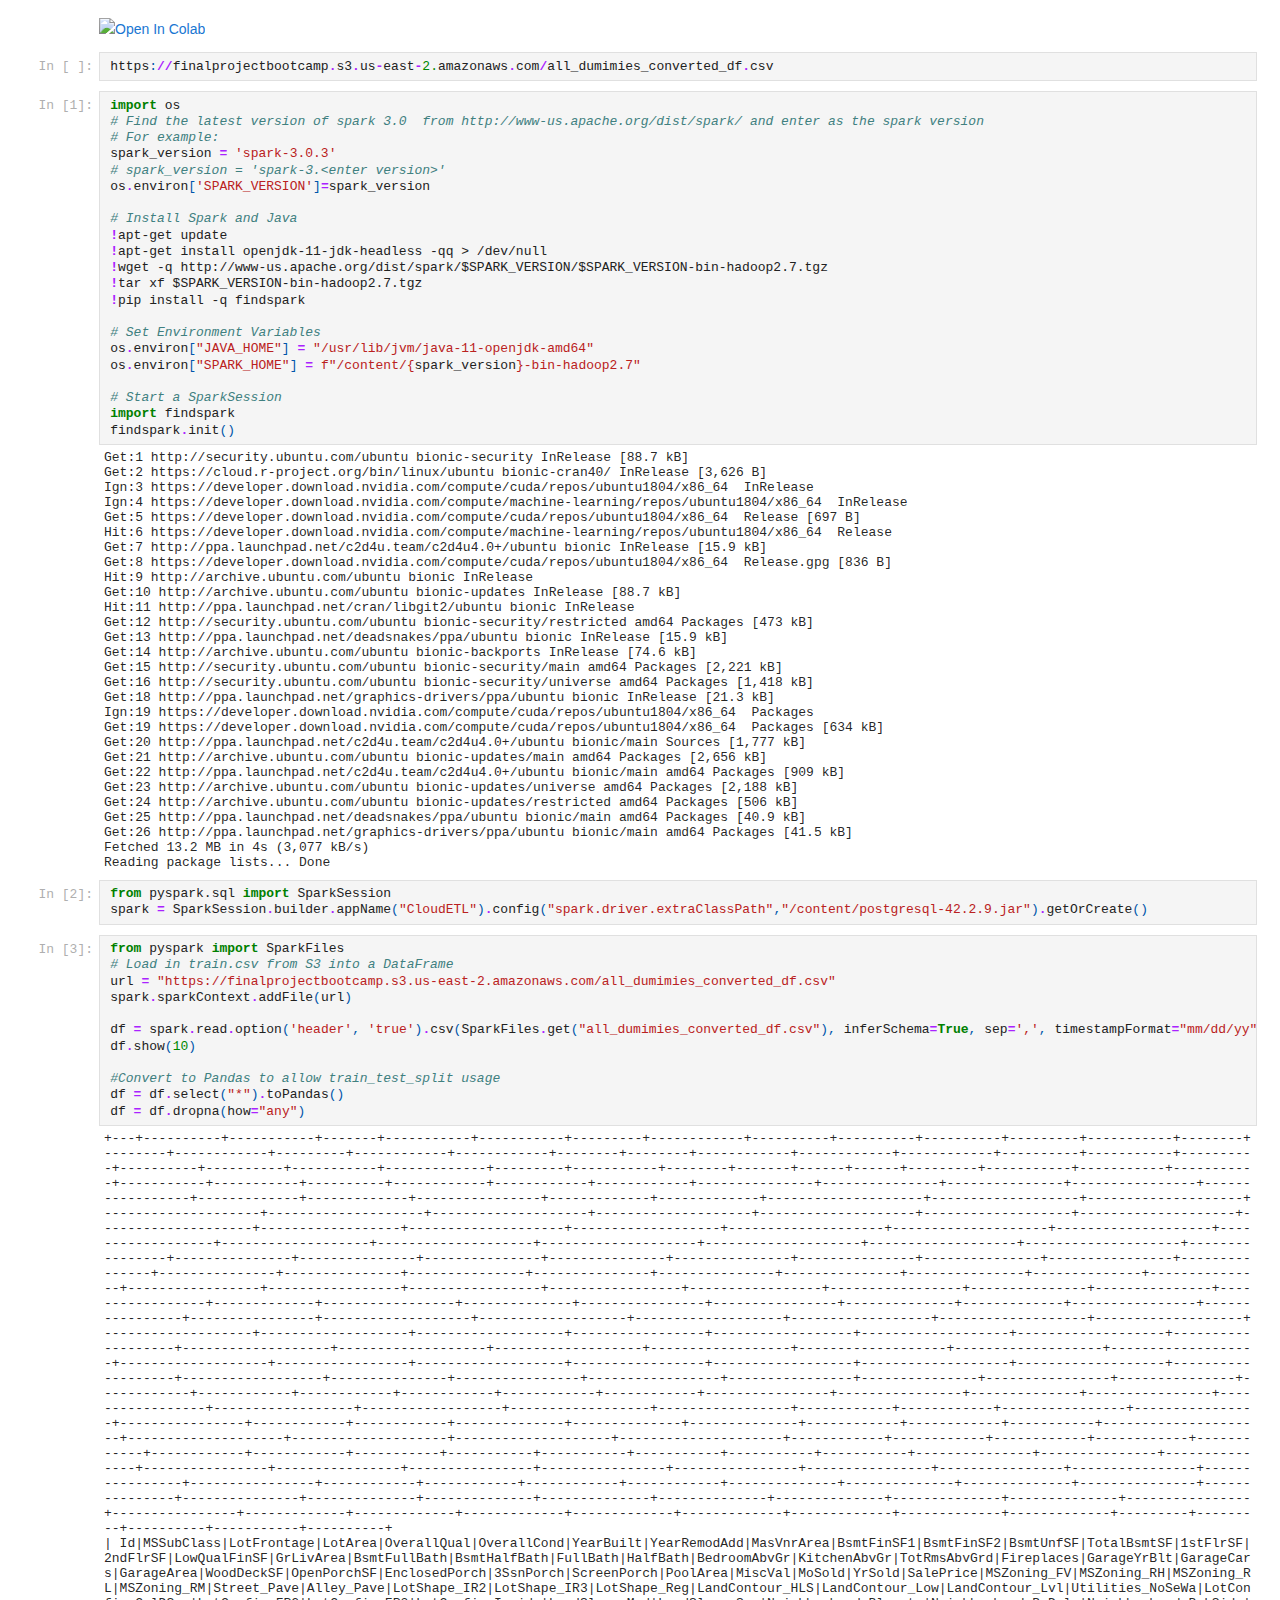
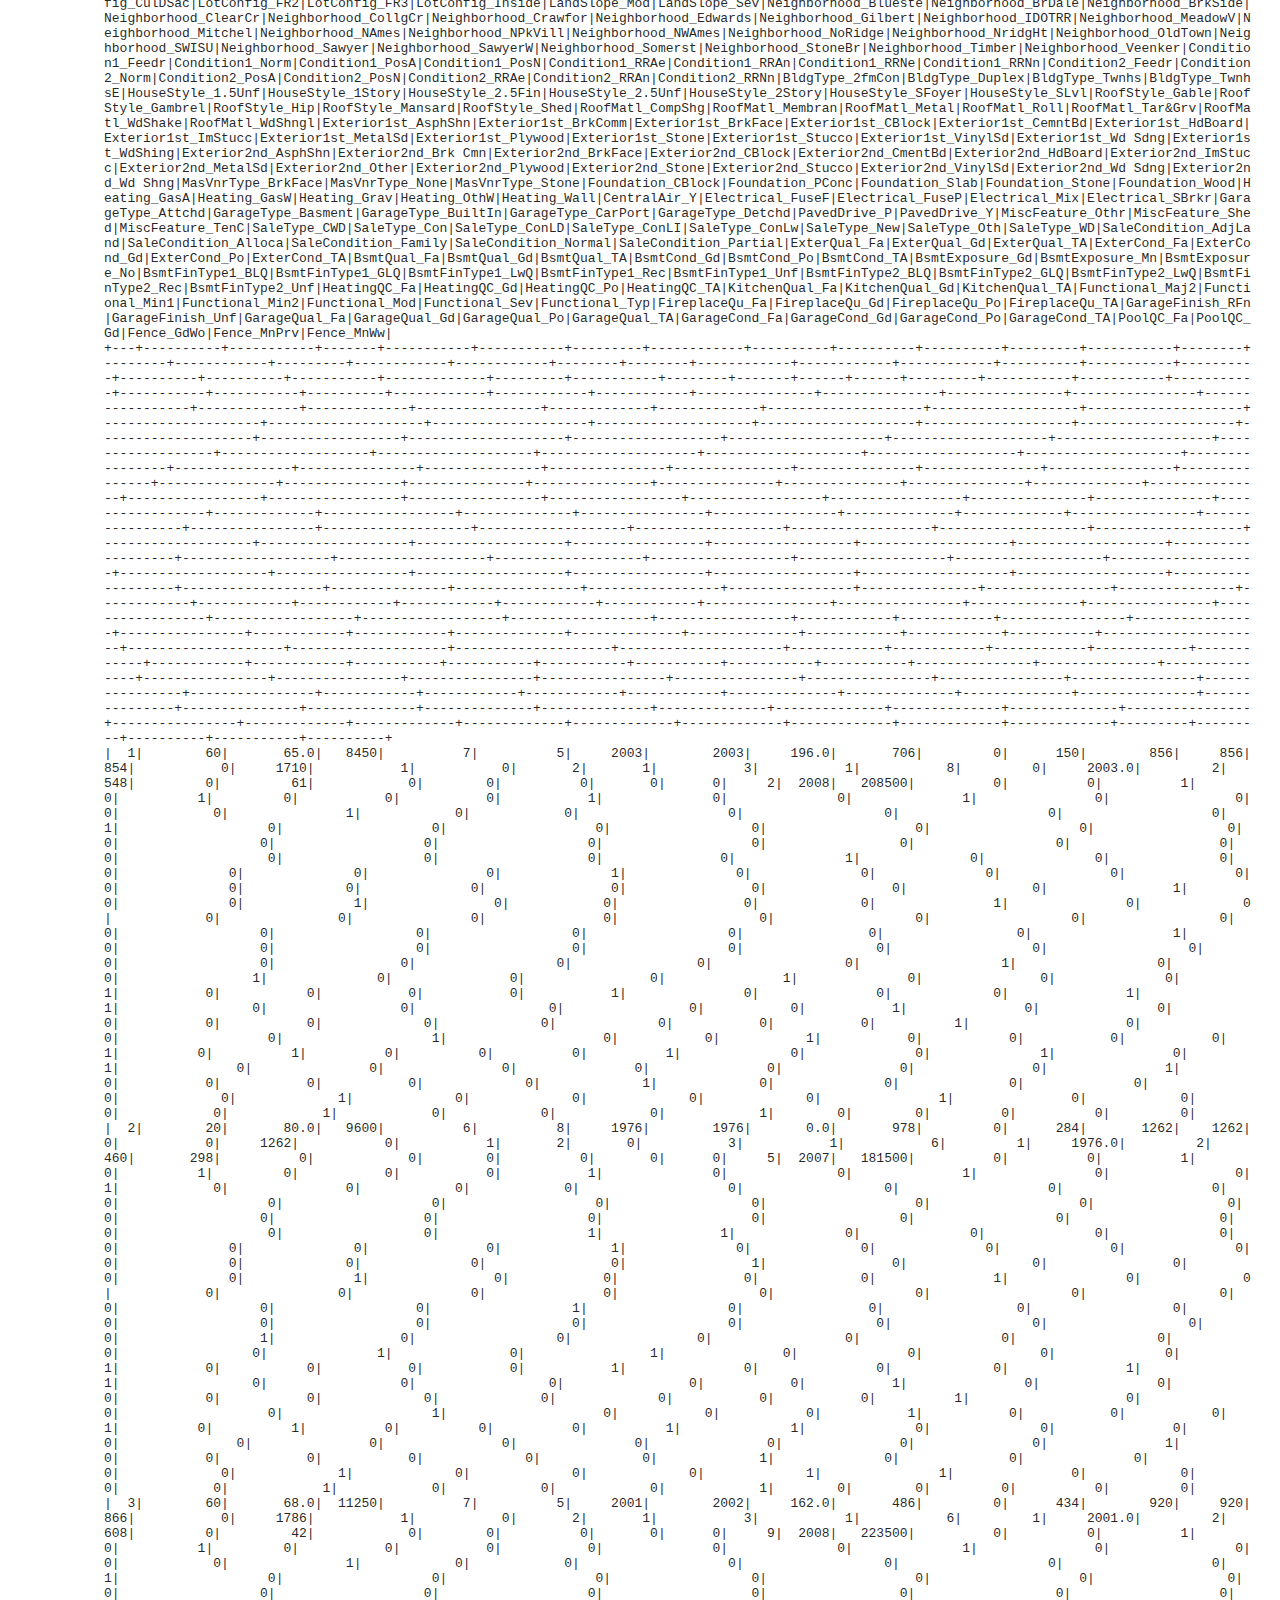
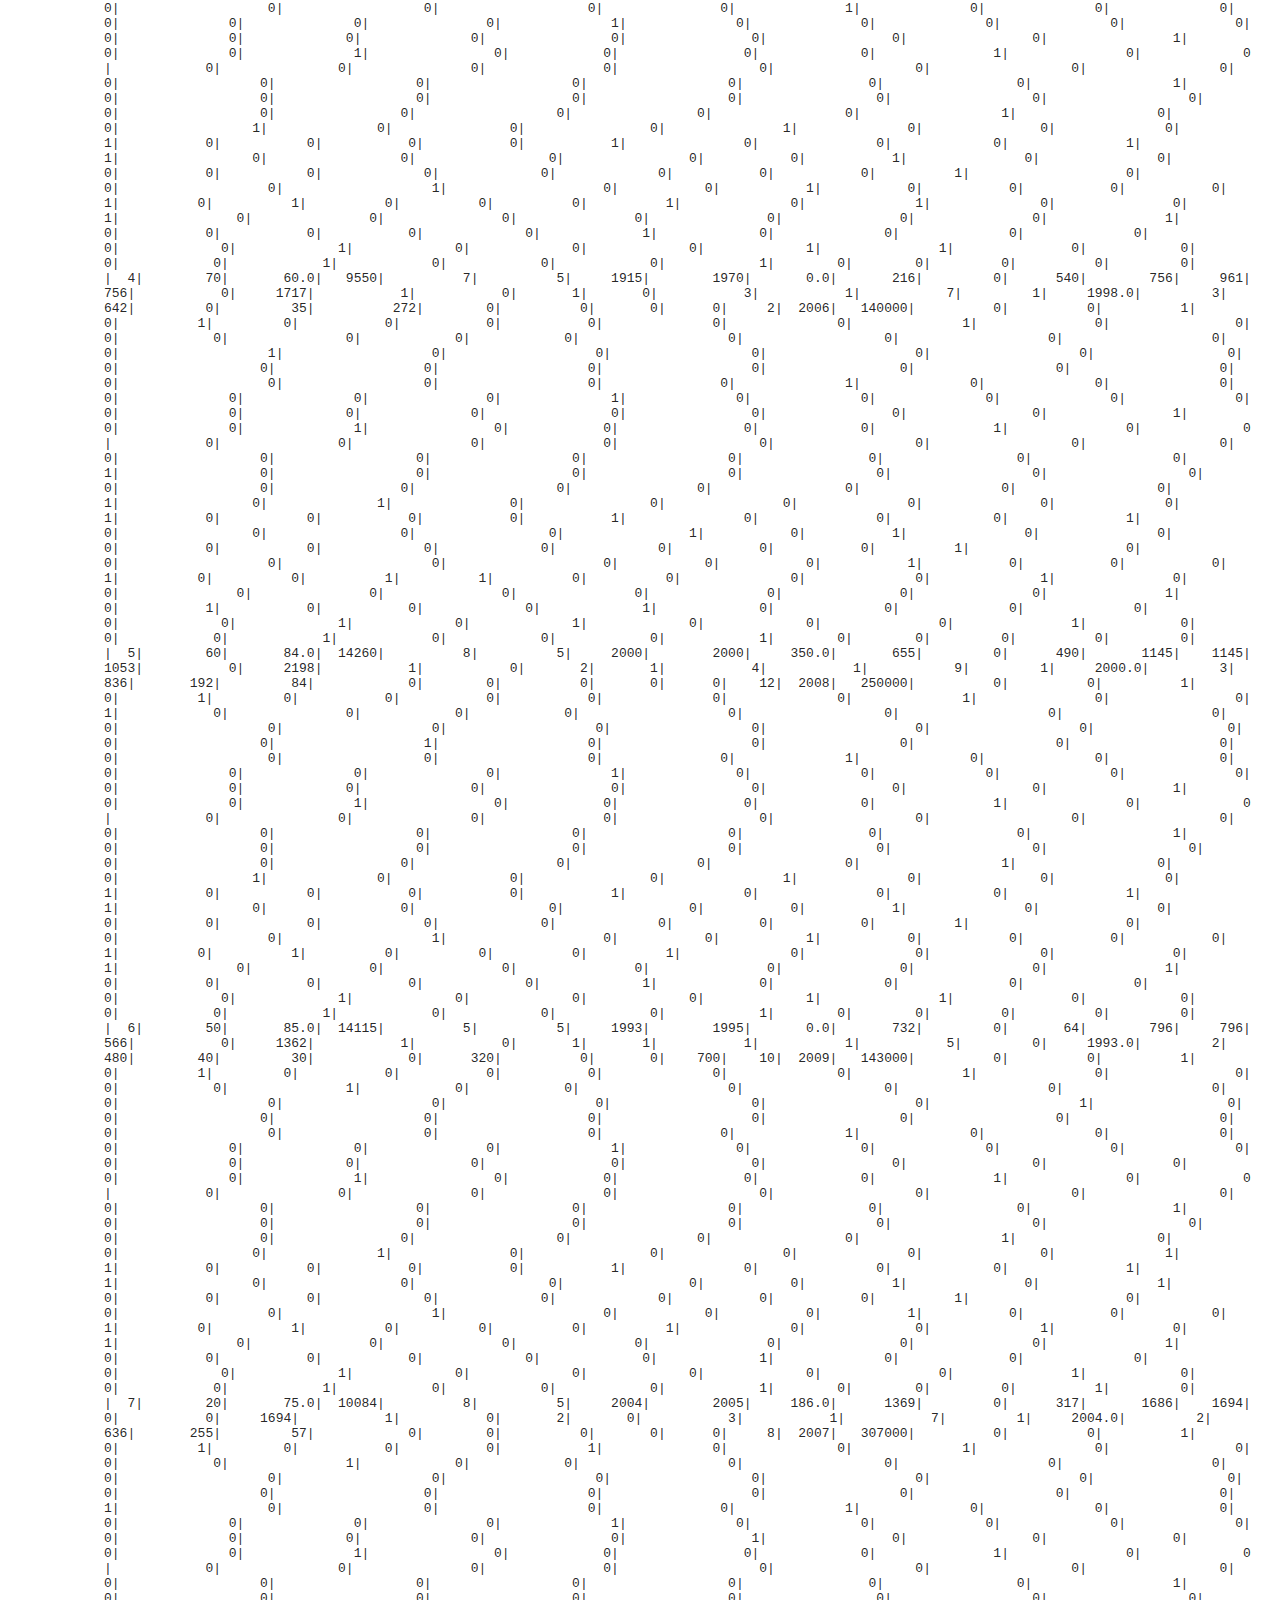
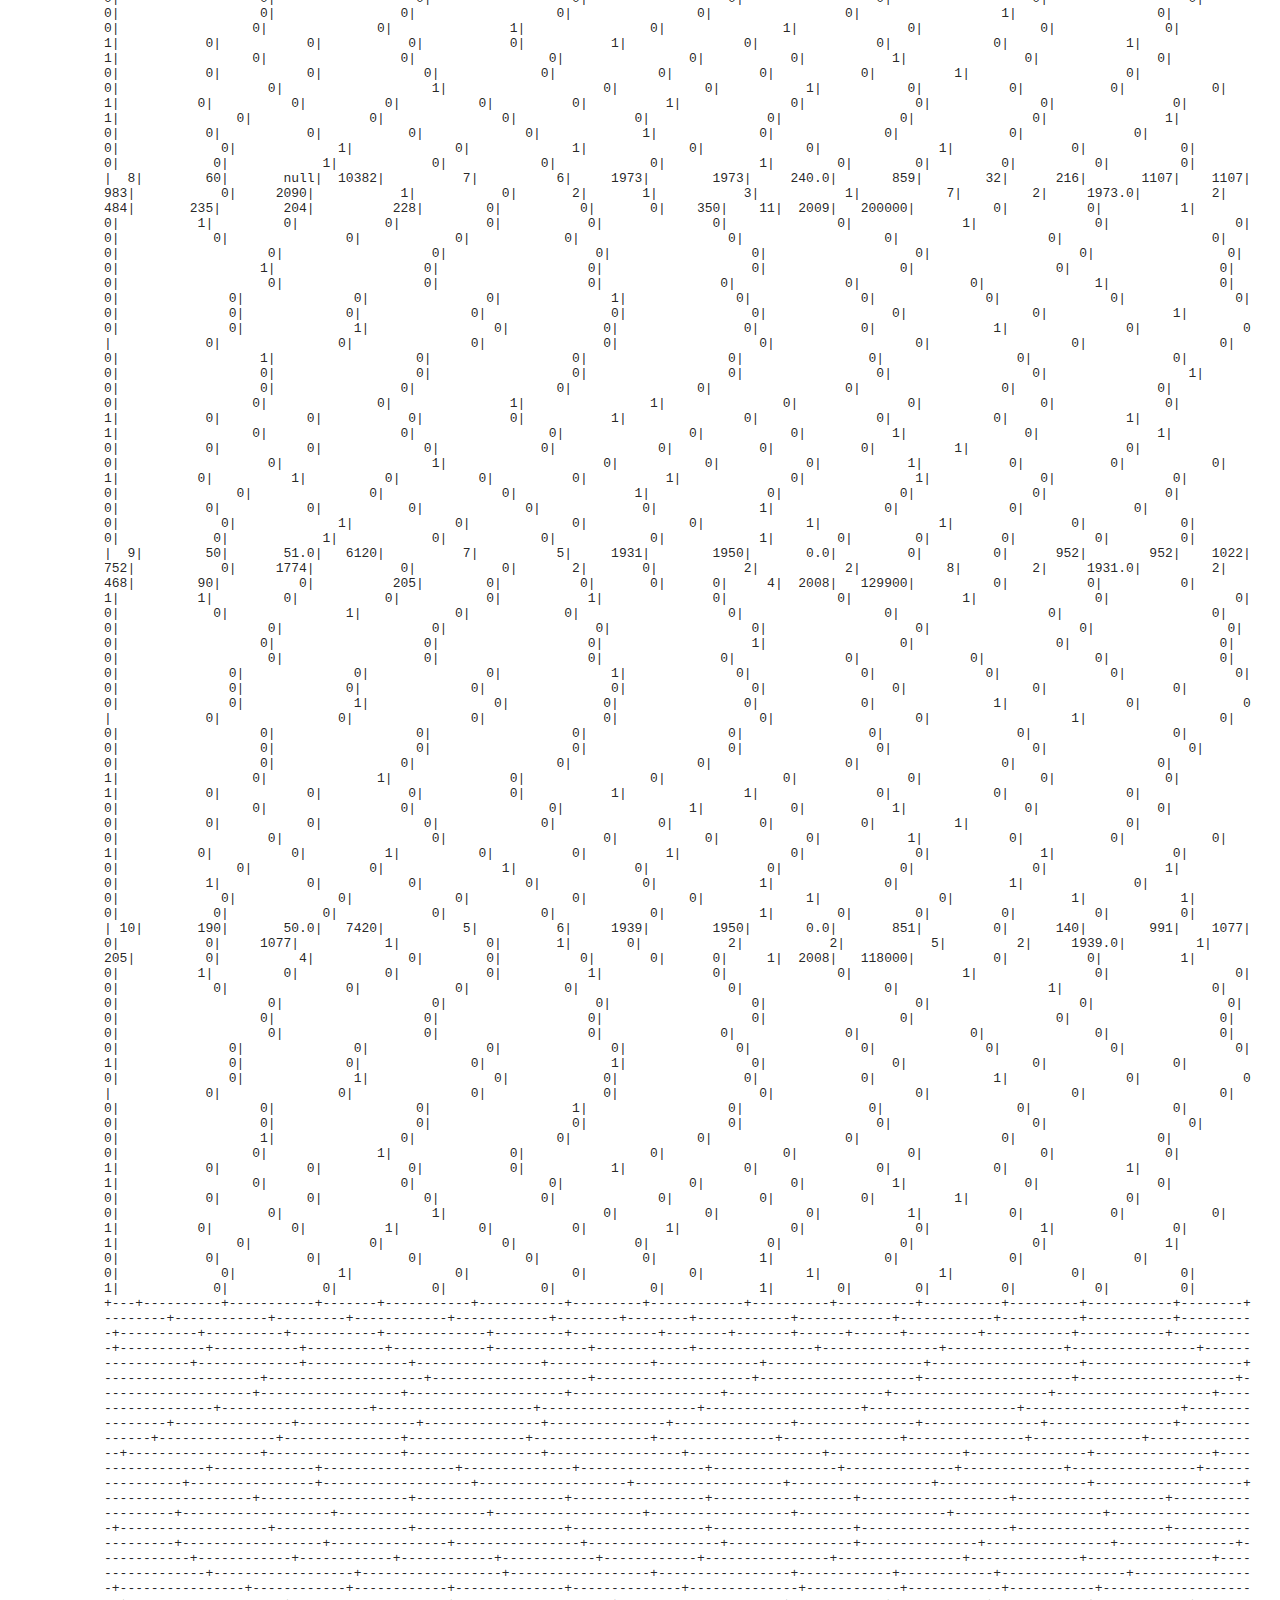
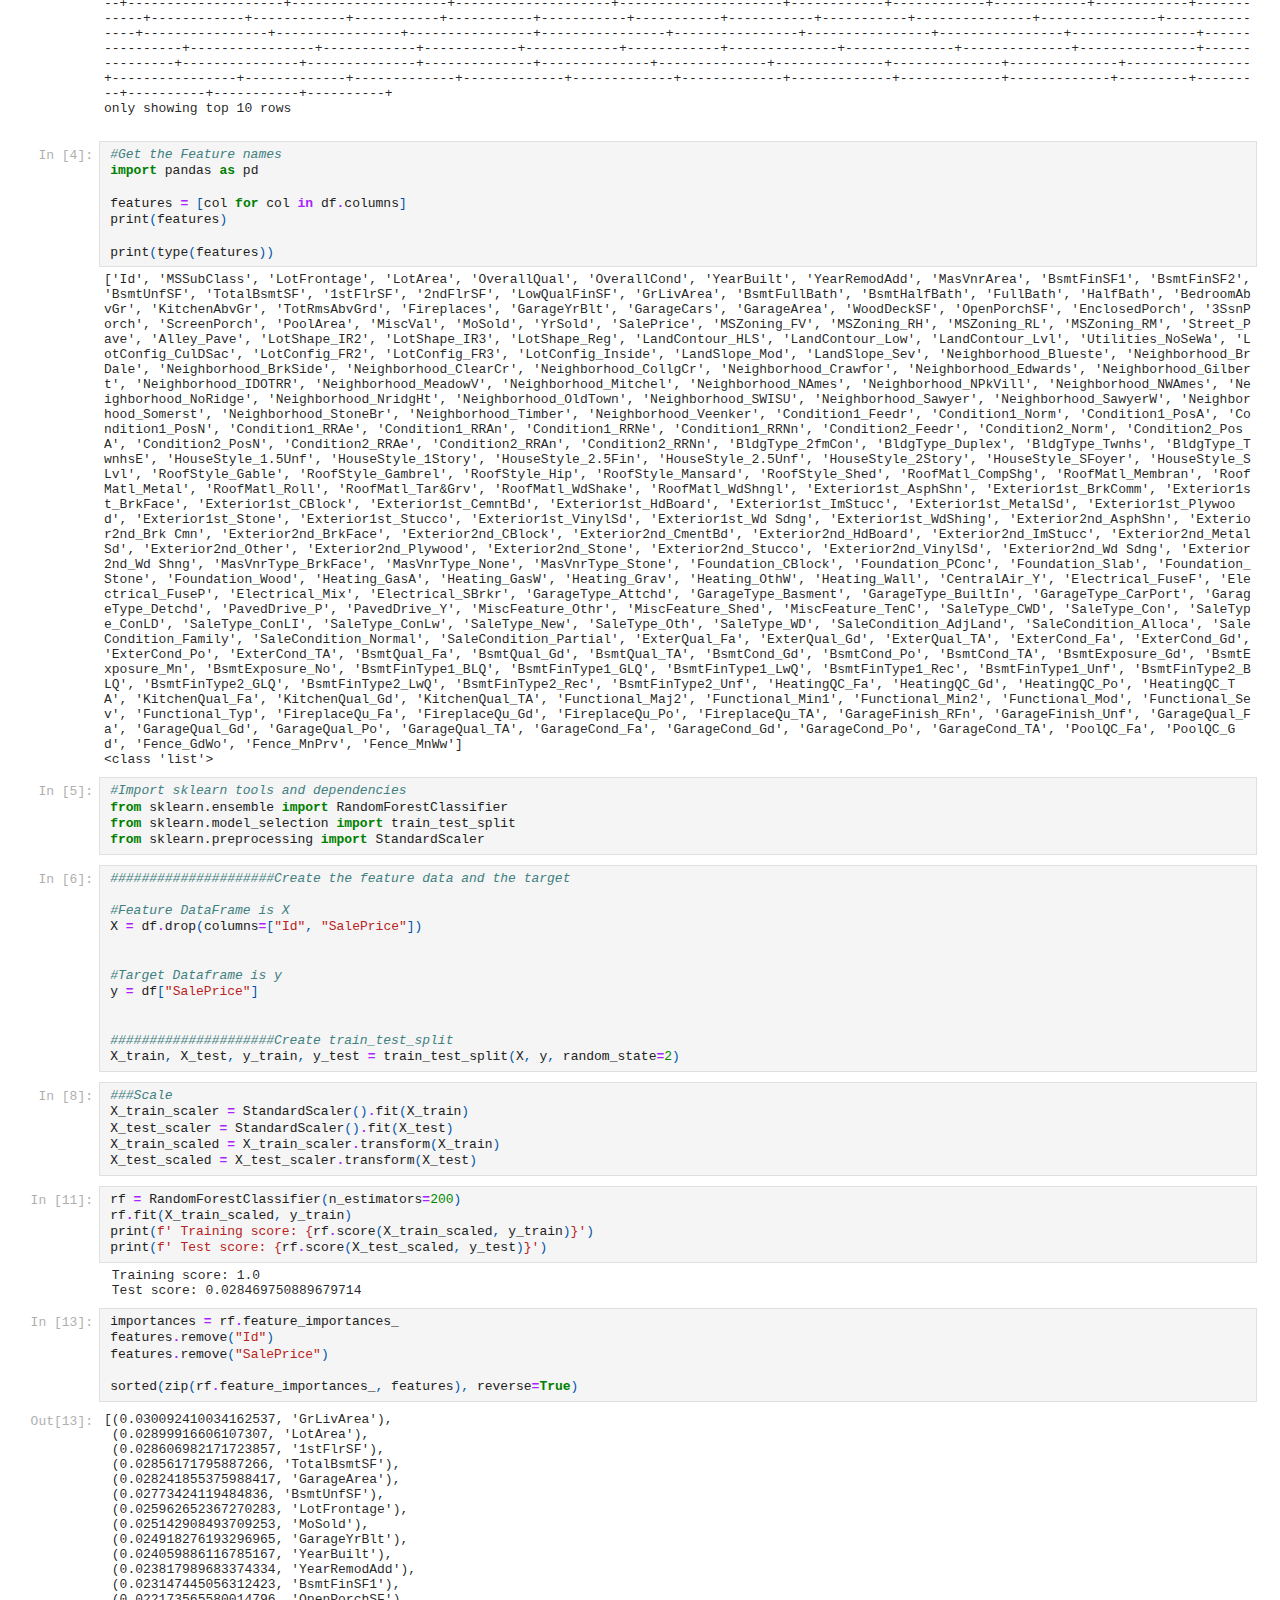
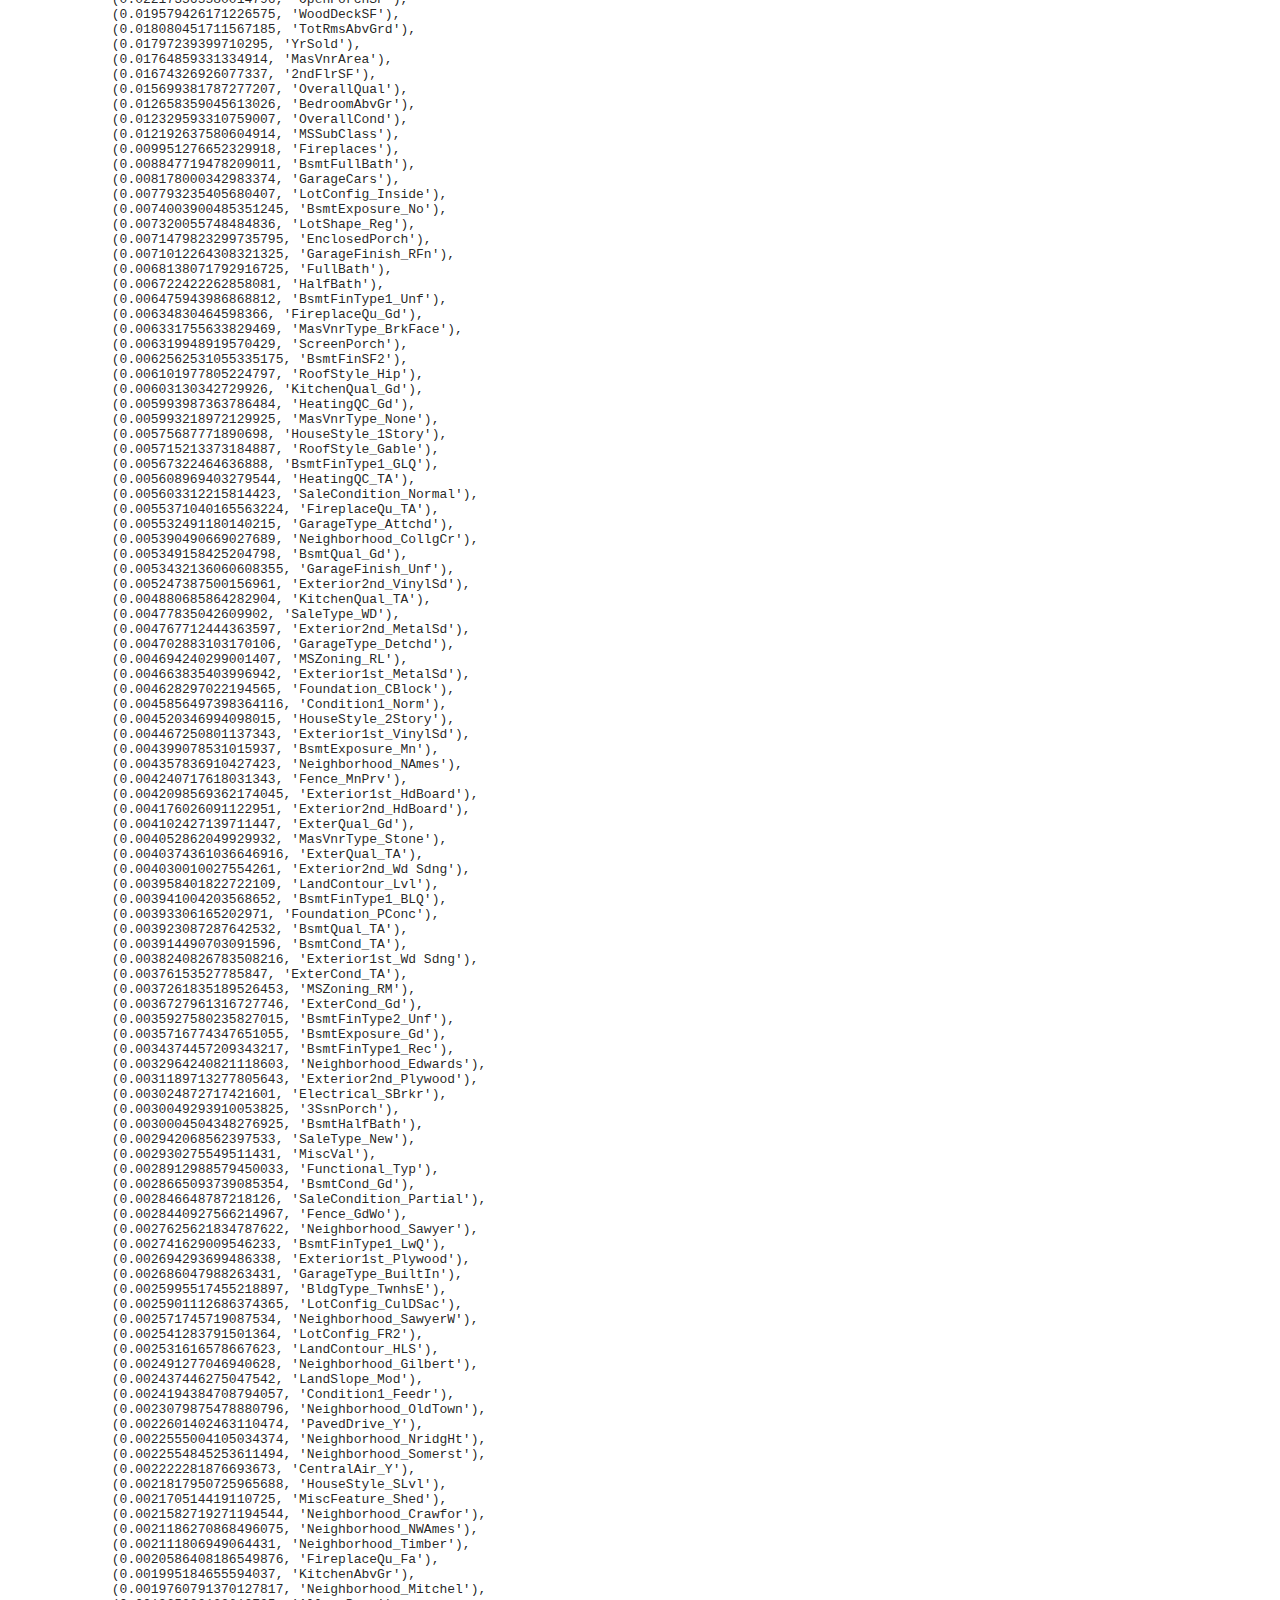
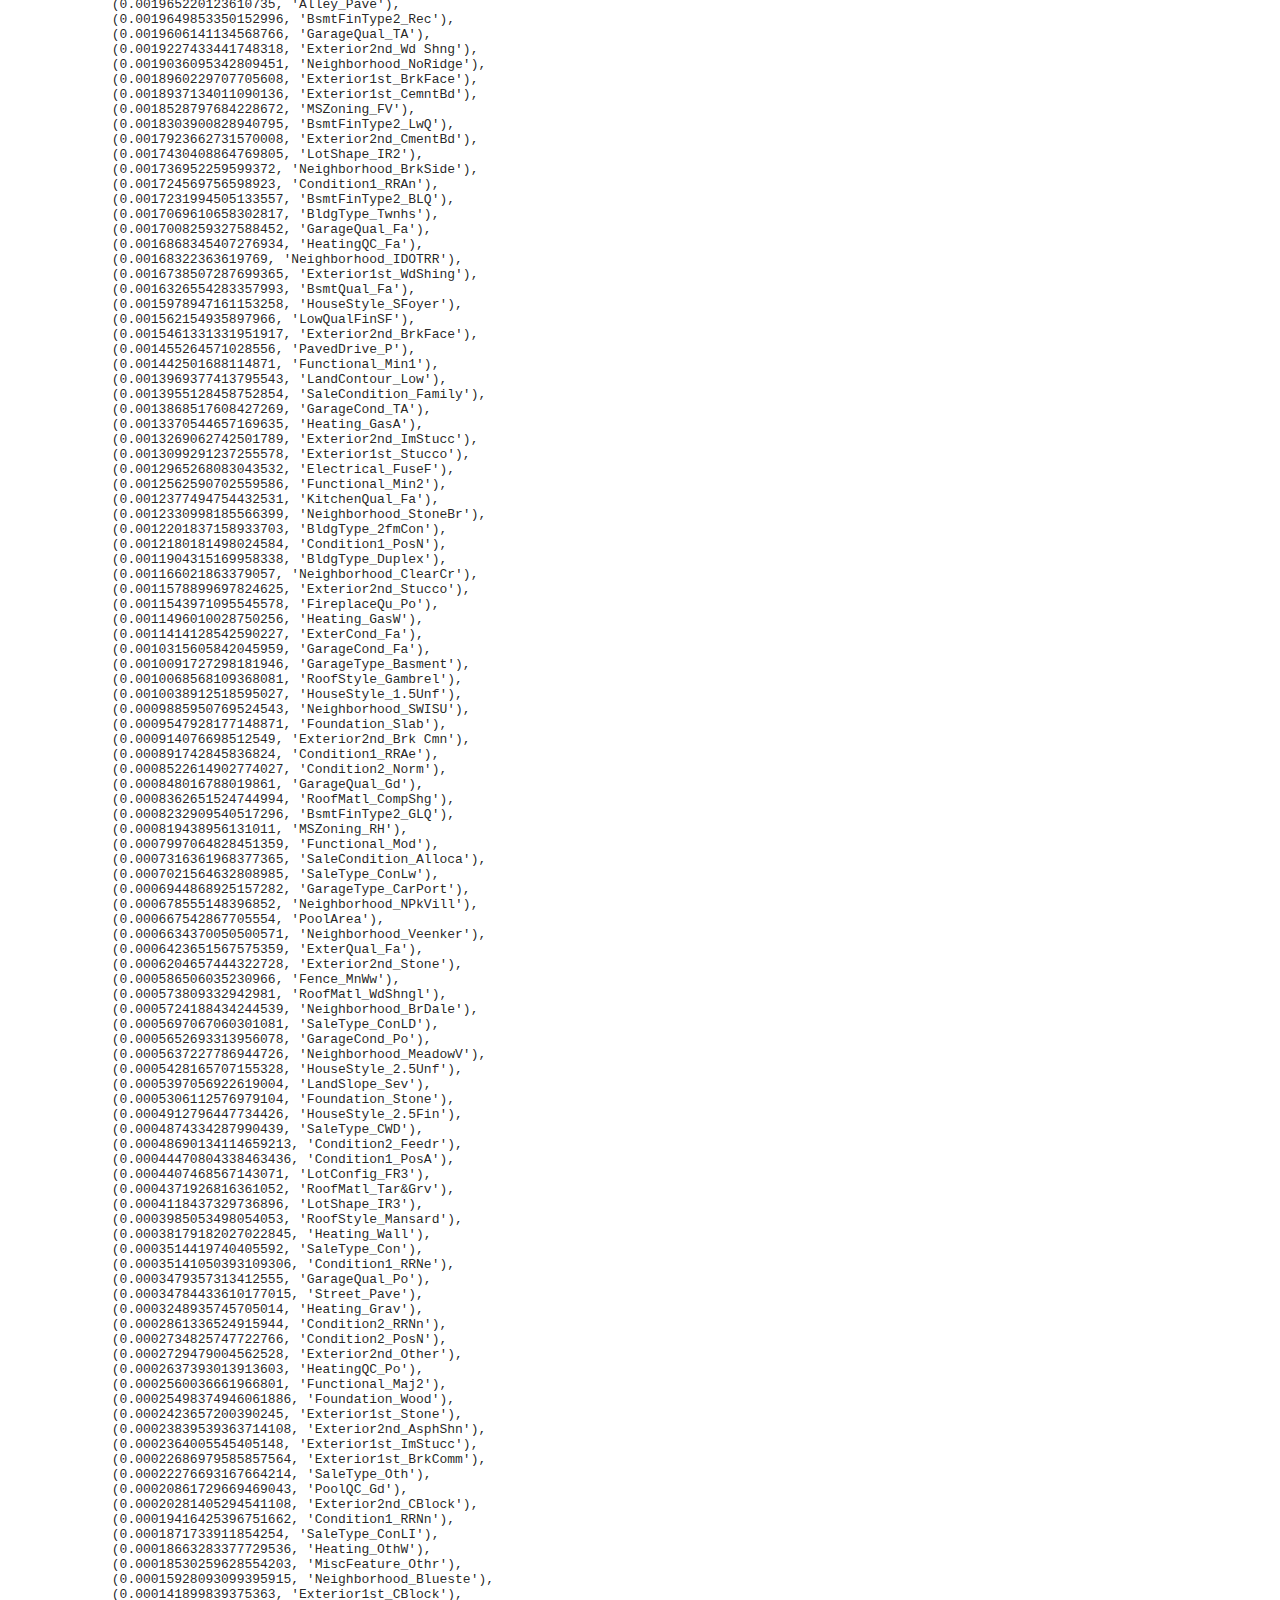
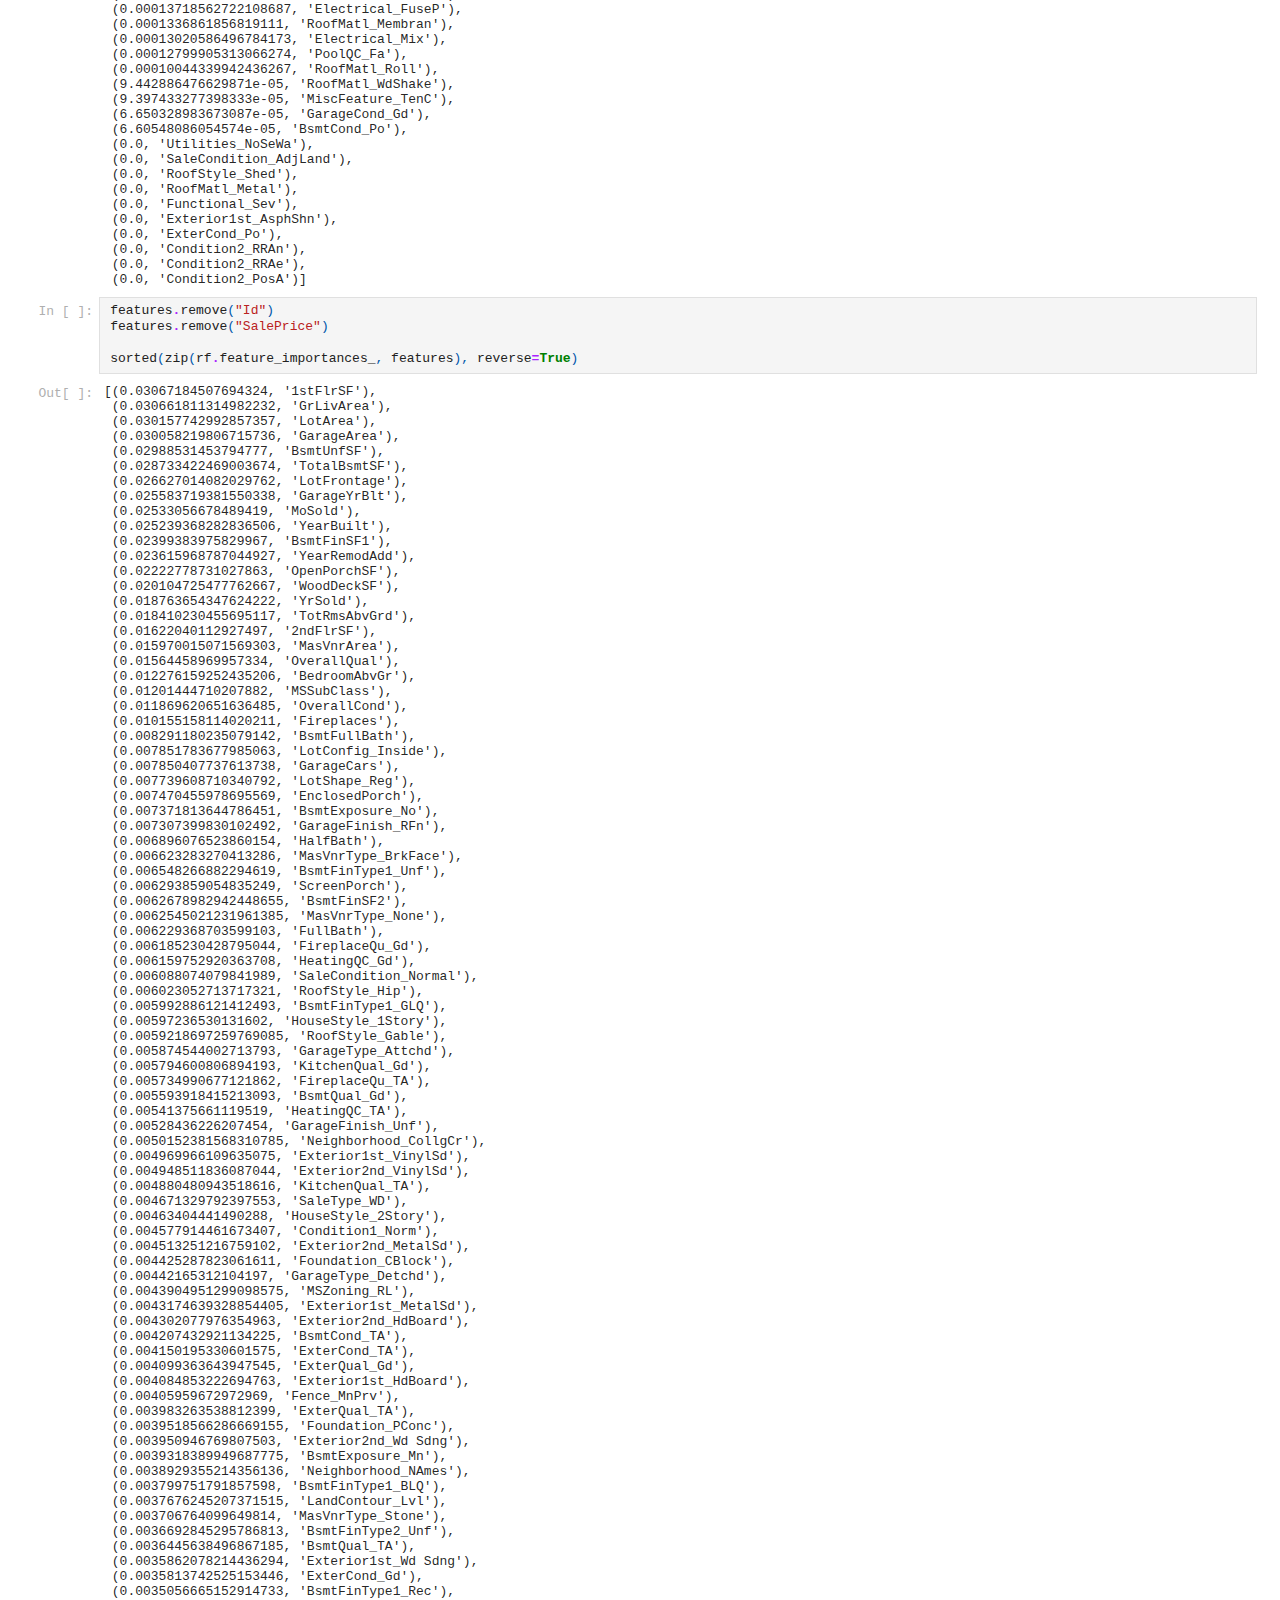
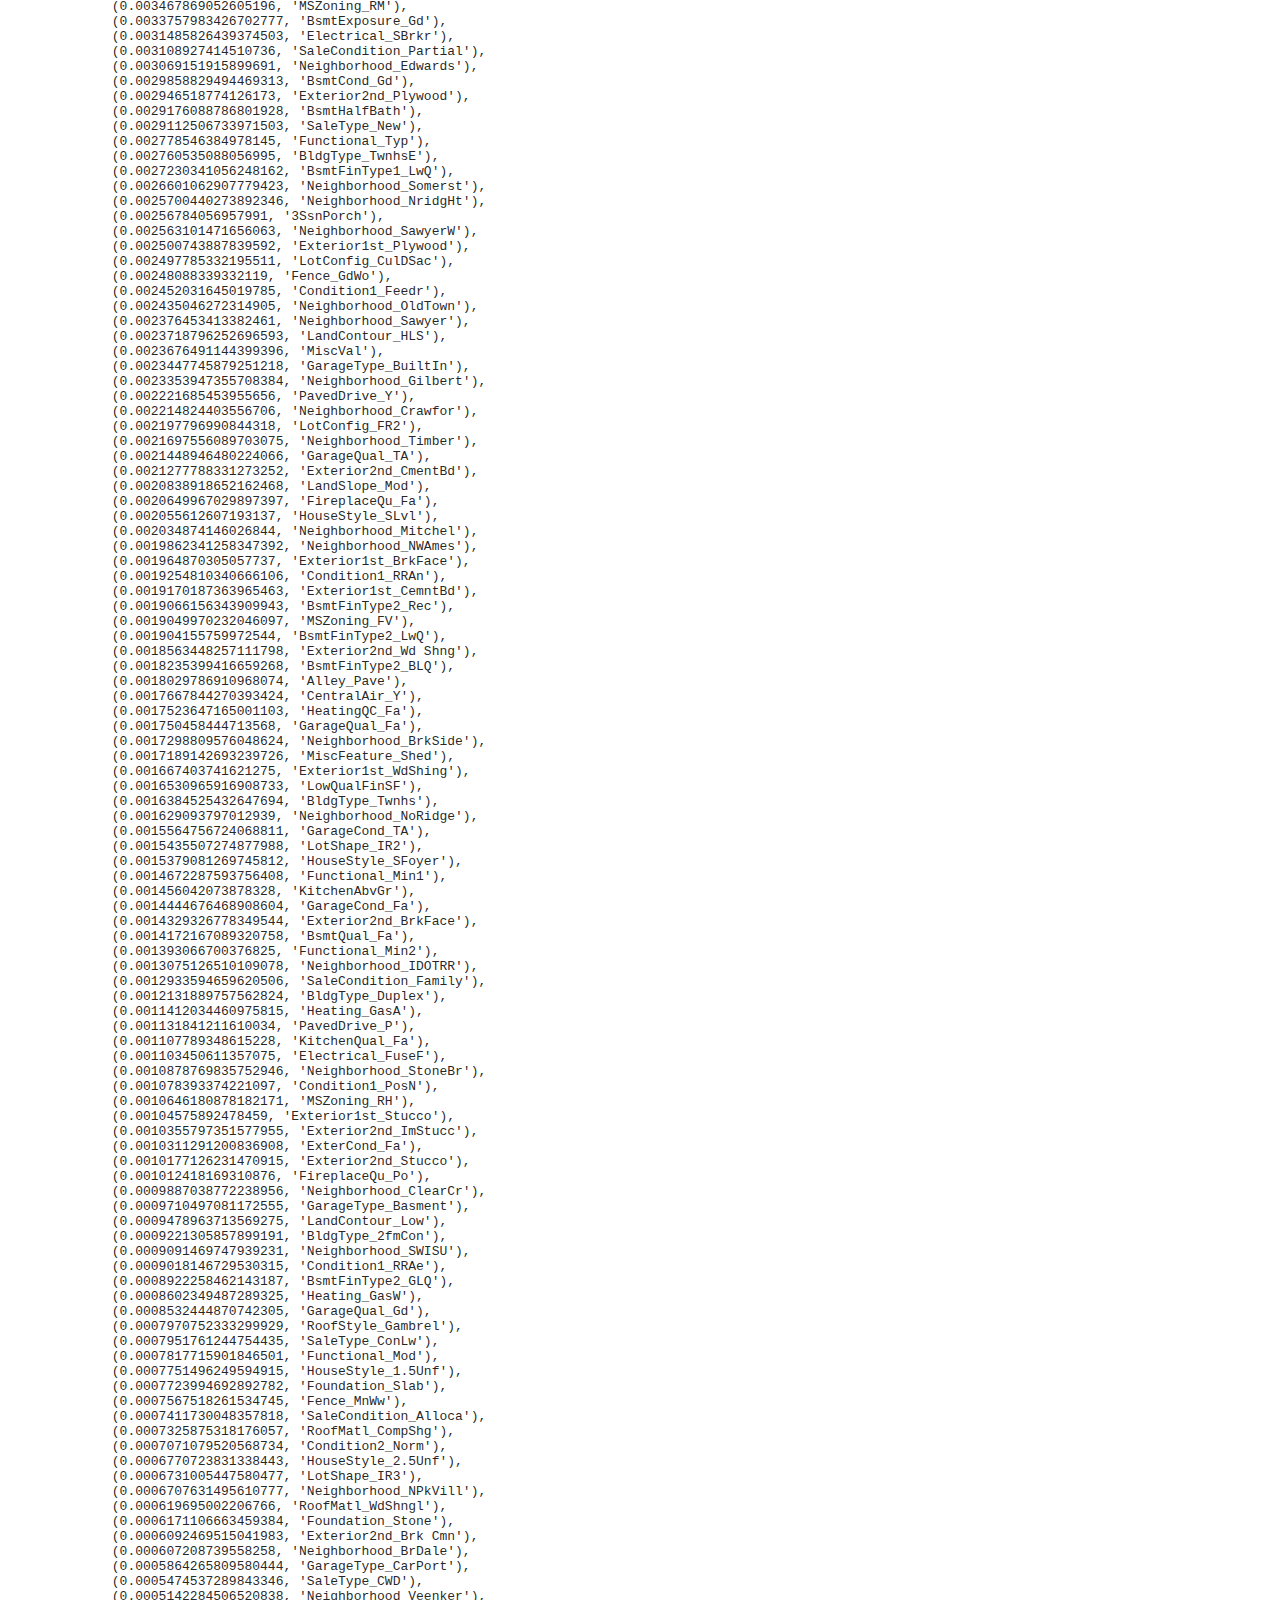
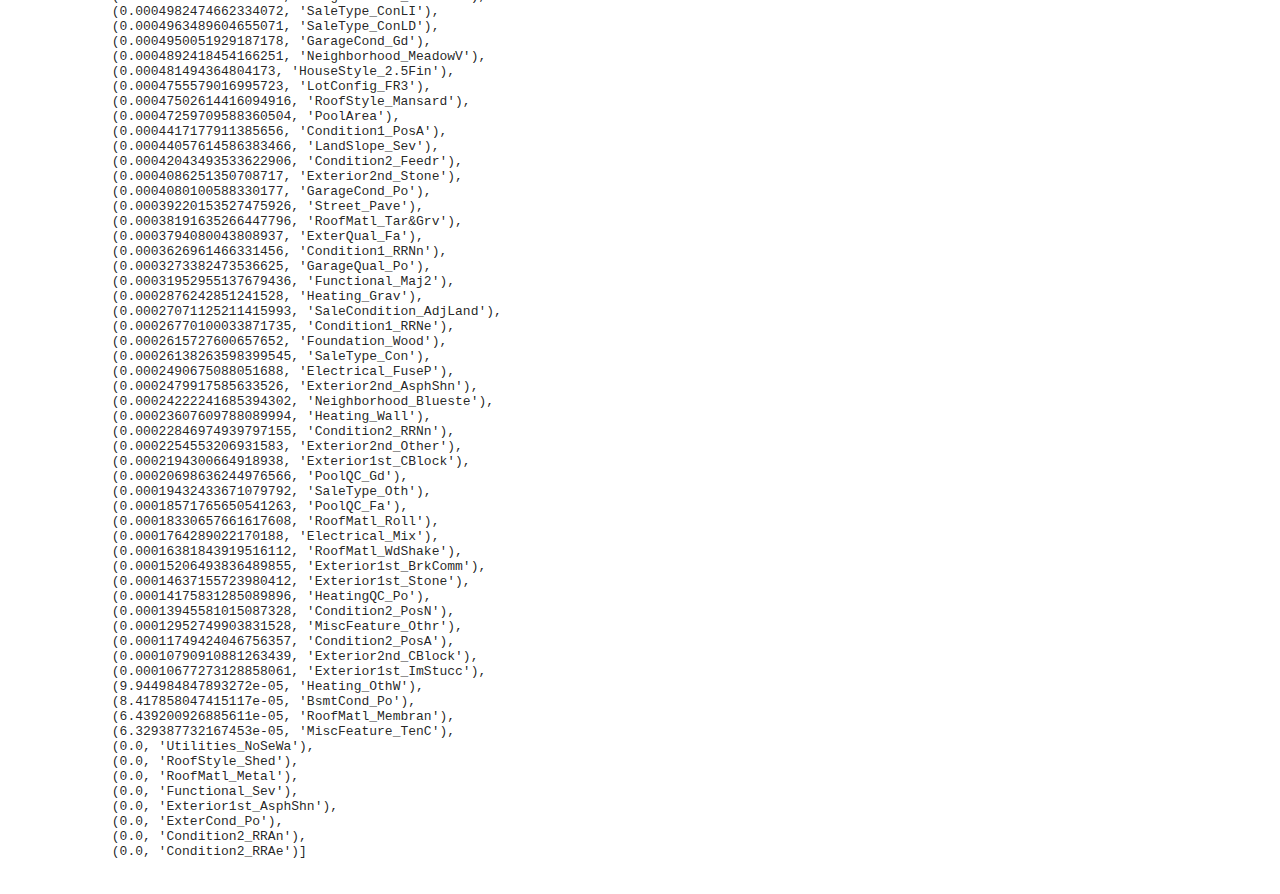
==== Model_html/Feature_importance.html @ 8434e277 "model_html" ====
<!DOCTYPE html>
<html>
<head><meta charset="utf-8" />
<meta name="viewport" content="width=device-width, initial-scale=1.0">

<title>Feature_importance</title><script src="https://cdnjs.cloudflare.com/ajax/libs/require.js/2.1.10/require.min.js"></script>




<style type="text/css">
    pre { line-height: 125%; margin: 0; }
td.linenos pre { color: #000000; background-color: #f0f0f0; padding-left: 5px; padding-right: 5px; }
span.linenos { color: #000000; background-color: #f0f0f0; padding-left: 5px; padding-right: 5px; }
td.linenos pre.special { color: #000000; background-color: #ffffc0; padding-left: 5px; padding-right: 5px; }
span.linenos.special { color: #000000; background-color: #ffffc0; padding-left: 5px; padding-right: 5px; }
.highlight .hll { background-color: var(--jp-cell-editor-active-background) }
.highlight { background: var(--jp-cell-editor-background); color: var(--jp-mirror-editor-variable-color) }
.highlight .c { color: var(--jp-mirror-editor-comment-color); font-style: italic } /* Comment */
.highlight .err { color: var(--jp-mirror-editor-error-color) } /* Error */
.highlight .k { color: var(--jp-mirror-editor-keyword-color); font-weight: bold } /* Keyword */
.highlight .o { color: var(--jp-mirror-editor-operator-color); font-weight: bold } /* Operator */
.highlight .p { color: var(--jp-mirror-editor-punctuation-color) } /* Punctuation */
.highlight .ch { color: var(--jp-mirror-editor-comment-color); font-style: italic } /* Comment.Hashbang */
.highlight .cm { color: var(--jp-mirror-editor-comment-color); font-style: italic } /* Comment.Multiline */
.highlight .cp { color: var(--jp-mirror-editor-comment-color); font-style: italic } /* Comment.Preproc */
.highlight .cpf { color: var(--jp-mirror-editor-comment-color); font-style: italic } /* Comment.PreprocFile */
.highlight .c1 { color: var(--jp-mirror-editor-comment-color); font-style: italic } /* Comment.Single */
.highlight .cs { color: var(--jp-mirror-editor-comment-color); font-style: italic } /* Comment.Special */
.highlight .kc { color: var(--jp-mirror-editor-keyword-color); font-weight: bold } /* Keyword.Constant */
.highlight .kd { color: var(--jp-mirror-editor-keyword-color); font-weight: bold } /* Keyword.Declaration */
.highlight .kn { color: var(--jp-mirror-editor-keyword-color); font-weight: bold } /* Keyword.Namespace */
.highlight .kp { color: var(--jp-mirror-editor-keyword-color); font-weight: bold } /* Keyword.Pseudo */
.highlight .kr { color: var(--jp-mirror-editor-keyword-color); font-weight: bold } /* Keyword.Reserved */
.highlight .kt { color: var(--jp-mirror-editor-keyword-color); font-weight: bold } /* Keyword.Type */
.highlight .m { color: var(--jp-mirror-editor-number-color) } /* Literal.Number */
.highlight .s { color: var(--jp-mirror-editor-string-color) } /* Literal.String */
.highlight .ow { color: var(--jp-mirror-editor-operator-color); font-weight: bold } /* Operator.Word */
.highlight .w { color: var(--jp-mirror-editor-variable-color) } /* Text.Whitespace */
.highlight .mb { color: var(--jp-mirror-editor-number-color) } /* Literal.Number.Bin */
.highlight .mf { color: var(--jp-mirror-editor-number-color) } /* Literal.Number.Float */
.highlight .mh { color: var(--jp-mirror-editor-number-color) } /* Literal.Number.Hex */
.highlight .mi { color: var(--jp-mirror-editor-number-color) } /* Literal.Number.Integer */
.highlight .mo { color: var(--jp-mirror-editor-number-color) } /* Literal.Number.Oct */
.highlight .sa { color: var(--jp-mirror-editor-string-color) } /* Literal.String.Affix */
.highlight .sb { color: var(--jp-mirror-editor-string-color) } /* Literal.String.Backtick */
.highlight .sc { color: var(--jp-mirror-editor-string-color) } /* Literal.String.Char */
.highlight .dl { color: var(--jp-mirror-editor-string-color) } /* Literal.String.Delimiter */
.highlight .sd { color: var(--jp-mirror-editor-string-color) } /* Literal.String.Doc */
.highlight .s2 { color: var(--jp-mirror-editor-string-color) } /* Literal.String.Double */
.highlight .se { color: var(--jp-mirror-editor-string-color) } /* Literal.String.Escape */
.highlight .sh { color: var(--jp-mirror-editor-string-color) } /* Literal.String.Heredoc */
.highlight .si { color: var(--jp-mirror-editor-string-color) } /* Literal.String.Interpol */
.highlight .sx { color: var(--jp-mirror-editor-string-color) } /* Literal.String.Other */
.highlight .sr { color: var(--jp-mirror-editor-string-color) } /* Literal.String.Regex */
.highlight .s1 { color: var(--jp-mirror-editor-string-color) } /* Literal.String.Single */
.highlight .ss { color: var(--jp-mirror-editor-string-color) } /* Literal.String.Symbol */
.highlight .il { color: var(--jp-mirror-editor-number-color) } /* Literal.Number.Integer.Long */
  </style>



<style type="text/css">
/*-----------------------------------------------------------------------------
| Copyright (c) Jupyter Development Team.
| Distributed under the terms of the Modified BSD License.
|----------------------------------------------------------------------------*/

/*
 * Mozilla scrollbar styling
 */

/* use standard opaque scrollbars for most nodes */
[data-jp-theme-scrollbars='true'] {
  scrollbar-color: rgb(var(--jp-scrollbar-thumb-color))
    var(--jp-scrollbar-background-color);
}

/* for code nodes, use a transparent style of scrollbar. These selectors
 * will match lower in the tree, and so will override the above */
[data-jp-theme-scrollbars='true'] .CodeMirror-hscrollbar,
[data-jp-theme-scrollbars='true'] .CodeMirror-vscrollbar {
  scrollbar-color: rgba(var(--jp-scrollbar-thumb-color), 0.5) transparent;
}

/*
 * Webkit scrollbar styling
 */

/* use standard opaque scrollbars for most nodes */

[data-jp-theme-scrollbars='true'] ::-webkit-scrollbar,
[data-jp-theme-scrollbars='true'] ::-webkit-scrollbar-corner {
  background: var(--jp-scrollbar-background-color);
}

[data-jp-theme-scrollbars='true'] ::-webkit-scrollbar-thumb {
  background: rgb(var(--jp-scrollbar-thumb-color));
  border: var(--jp-scrollbar-thumb-margin) solid transparent;
  background-clip: content-box;
  border-radius: var(--jp-scrollbar-thumb-radius);
}

[data-jp-theme-scrollbars='true'] ::-webkit-scrollbar-track:horizontal {
  border-left: var(--jp-scrollbar-endpad) solid
    var(--jp-scrollbar-background-color);
  border-right: var(--jp-scrollbar-endpad) solid
    var(--jp-scrollbar-background-color);
}

[data-jp-theme-scrollbars='true'] ::-webkit-scrollbar-track:vertical {
  border-top: var(--jp-scrollbar-endpad) solid
    var(--jp-scrollbar-background-color);
  border-bottom: var(--jp-scrollbar-endpad) solid
    var(--jp-scrollbar-background-color);
}

/* for code nodes, use a transparent style of scrollbar */

[data-jp-theme-scrollbars='true'] .CodeMirror-hscrollbar::-webkit-scrollbar,
[data-jp-theme-scrollbars='true'] .CodeMirror-vscrollbar::-webkit-scrollbar,
[data-jp-theme-scrollbars='true']
  .CodeMirror-hscrollbar::-webkit-scrollbar-corner,
[data-jp-theme-scrollbars='true']
  .CodeMirror-vscrollbar::-webkit-scrollbar-corner {
  background-color: transparent;
}

[data-jp-theme-scrollbars='true']
  .CodeMirror-hscrollbar::-webkit-scrollbar-thumb,
[data-jp-theme-scrollbars='true']
  .CodeMirror-vscrollbar::-webkit-scrollbar-thumb {
  background: rgba(var(--jp-scrollbar-thumb-color), 0.5);
  border: var(--jp-scrollbar-thumb-margin) solid transparent;
  background-clip: content-box;
  border-radius: var(--jp-scrollbar-thumb-radius);
}

[data-jp-theme-scrollbars='true']
  .CodeMirror-hscrollbar::-webkit-scrollbar-track:horizontal {
  border-left: var(--jp-scrollbar-endpad) solid transparent;
  border-right: var(--jp-scrollbar-endpad) solid transparent;
}

[data-jp-theme-scrollbars='true']
  .CodeMirror-vscrollbar::-webkit-scrollbar-track:vertical {
  border-top: var(--jp-scrollbar-endpad) solid transparent;
  border-bottom: var(--jp-scrollbar-endpad) solid transparent;
}

/*
 * Phosphor
 */

.lm-ScrollBar[data-orientation='horizontal'] {
  min-height: 16px;
  max-height: 16px;
  min-width: 45px;
  border-top: 1px solid #a0a0a0;
}

.lm-ScrollBar[data-orientation='vertical'] {
  min-width: 16px;
  max-width: 16px;
  min-height: 45px;
  border-left: 1px solid #a0a0a0;
}

.lm-ScrollBar-button {
  background-color: #f0f0f0;
  background-position: center center;
  min-height: 15px;
  max-height: 15px;
  min-width: 15px;
  max-width: 15px;
}

.lm-ScrollBar-button:hover {
  background-color: #dadada;
}

.lm-ScrollBar-button.lm-mod-active {
  background-color: #cdcdcd;
}

.lm-ScrollBar-track {
  background: #f0f0f0;
}

.lm-ScrollBar-thumb {
  background: #cdcdcd;
}

.lm-ScrollBar-thumb:hover {
  background: #bababa;
}

.lm-ScrollBar-thumb.lm-mod-active {
  background: #a0a0a0;
}

.lm-ScrollBar[data-orientation='horizontal'] .lm-ScrollBar-thumb {
  height: 100%;
  min-width: 15px;
  border-left: 1px solid #a0a0a0;
  border-right: 1px solid #a0a0a0;
}

.lm-ScrollBar[data-orientation='vertical'] .lm-ScrollBar-thumb {
  width: 100%;
  min-height: 15px;
  border-top: 1px solid #a0a0a0;
  border-bottom: 1px solid #a0a0a0;
}

.lm-ScrollBar[data-orientation='horizontal']
  .lm-ScrollBar-button[data-action='decrement'] {
  background-image: var(--jp-icon-caret-left);
  background-size: 17px;
}

.lm-ScrollBar[data-orientation='horizontal']
  .lm-ScrollBar-button[data-action='increment'] {
  background-image: var(--jp-icon-caret-right);
  background-size: 17px;
}

.lm-ScrollBar[data-orientation='vertical']
  .lm-ScrollBar-button[data-action='decrement'] {
  background-image: var(--jp-icon-caret-up);
  background-size: 17px;
}

.lm-ScrollBar[data-orientation='vertical']
  .lm-ScrollBar-button[data-action='increment'] {
  background-image: var(--jp-icon-caret-down);
  background-size: 17px;
}

/*-----------------------------------------------------------------------------
| Copyright (c) Jupyter Development Team.
| Copyright (c) 2014-2017, PhosphorJS Contributors
|
| Distributed under the terms of the BSD 3-Clause License.
|
| The full license is in the file LICENSE, distributed with this software.
|----------------------------------------------------------------------------*/


/* <DEPRECATED> */ .p-Widget, /* </DEPRECATED> */
.lm-Widget {
  box-sizing: border-box;
  position: relative;
  overflow: hidden;
  cursor: default;
}


/* <DEPRECATED> */ .p-Widget.p-mod-hidden, /* </DEPRECATED> */
.lm-Widget.lm-mod-hidden {
  display: none !important;
}

/*-----------------------------------------------------------------------------
| Copyright (c) Jupyter Development Team.
| Copyright (c) 2014-2017, PhosphorJS Contributors
|
| Distributed under the terms of the BSD 3-Clause License.
|
| The full license is in the file LICENSE, distributed with this software.
|----------------------------------------------------------------------------*/


/* <DEPRECATED> */ .p-CommandPalette, /* </DEPRECATED> */
.lm-CommandPalette {
  display: flex;
  flex-direction: column;
  -webkit-user-select: none;
  -moz-user-select: none;
  -ms-user-select: none;
  user-select: none;
}


/* <DEPRECATED> */ .p-CommandPalette-search, /* </DEPRECATED> */
.lm-CommandPalette-search {
  flex: 0 0 auto;
}


/* <DEPRECATED> */ .p-CommandPalette-content, /* </DEPRECATED> */
.lm-CommandPalette-content {
  flex: 1 1 auto;
  margin: 0;
  padding: 0;
  min-height: 0;
  overflow: auto;
  list-style-type: none;
}


/* <DEPRECATED> */ .p-CommandPalette-header, /* </DEPRECATED> */
.lm-CommandPalette-header {
  overflow: hidden;
  white-space: nowrap;
  text-overflow: ellipsis;
}


/* <DEPRECATED> */ .p-CommandPalette-item, /* </DEPRECATED> */
.lm-CommandPalette-item {
  display: flex;
  flex-direction: row;
}


/* <DEPRECATED> */ .p-CommandPalette-itemIcon, /* </DEPRECATED> */
.lm-CommandPalette-itemIcon {
  flex: 0 0 auto;
}


/* <DEPRECATED> */ .p-CommandPalette-itemContent, /* </DEPRECATED> */
.lm-CommandPalette-itemContent {
  flex: 1 1 auto;
  overflow: hidden;
}


/* <DEPRECATED> */ .p-CommandPalette-itemShortcut, /* </DEPRECATED> */
.lm-CommandPalette-itemShortcut {
  flex: 0 0 auto;
}


/* <DEPRECATED> */ .p-CommandPalette-itemLabel, /* </DEPRECATED> */
.lm-CommandPalette-itemLabel {
  overflow: hidden;
  white-space: nowrap;
  text-overflow: ellipsis;
}

/*-----------------------------------------------------------------------------
| Copyright (c) Jupyter Development Team.
| Copyright (c) 2014-2017, PhosphorJS Contributors
|
| Distributed under the terms of the BSD 3-Clause License.
|
| The full license is in the file LICENSE, distributed with this software.
|----------------------------------------------------------------------------*/


/* <DEPRECATED> */ .p-DockPanel, /* </DEPRECATED> */
.lm-DockPanel {
  z-index: 0;
}


/* <DEPRECATED> */ .p-DockPanel-widget, /* </DEPRECATED> */
.lm-DockPanel-widget {
  z-index: 0;
}


/* <DEPRECATED> */ .p-DockPanel-tabBar, /* </DEPRECATED> */
.lm-DockPanel-tabBar {
  z-index: 1;
}


/* <DEPRECATED> */ .p-DockPanel-handle, /* </DEPRECATED> */
.lm-DockPanel-handle {
  z-index: 2;
}


/* <DEPRECATED> */ .p-DockPanel-handle.p-mod-hidden, /* </DEPRECATED> */
.lm-DockPanel-handle.lm-mod-hidden {
  display: none !important;
}


/* <DEPRECATED> */ .p-DockPanel-handle:after, /* </DEPRECATED> */
.lm-DockPanel-handle:after {
  position: absolute;
  top: 0;
  left: 0;
  width: 100%;
  height: 100%;
  content: '';
}


/* <DEPRECATED> */
.p-DockPanel-handle[data-orientation='horizontal'],
/* </DEPRECATED> */
.lm-DockPanel-handle[data-orientation='horizontal'] {
  cursor: ew-resize;
}


/* <DEPRECATED> */
.p-DockPanel-handle[data-orientation='vertical'],
/* </DEPRECATED> */
.lm-DockPanel-handle[data-orientation='vertical'] {
  cursor: ns-resize;
}


/* <DEPRECATED> */
.p-DockPanel-handle[data-orientation='horizontal']:after,
/* </DEPRECATED> */
.lm-DockPanel-handle[data-orientation='horizontal']:after {
  left: 50%;
  min-width: 8px;
  transform: translateX(-50%);
}


/* <DEPRECATED> */
.p-DockPanel-handle[data-orientation='vertical']:after,
/* </DEPRECATED> */
.lm-DockPanel-handle[data-orientation='vertical']:after {
  top: 50%;
  min-height: 8px;
  transform: translateY(-50%);
}


/* <DEPRECATED> */ .p-DockPanel-overlay, /* </DEPRECATED> */
.lm-DockPanel-overlay {
  z-index: 3;
  box-sizing: border-box;
  pointer-events: none;
}


/* <DEPRECATED> */ .p-DockPanel-overlay.p-mod-hidden, /* </DEPRECATED> */
.lm-DockPanel-overlay.lm-mod-hidden {
  display: none !important;
}

/*-----------------------------------------------------------------------------
| Copyright (c) Jupyter Development Team.
| Copyright (c) 2014-2017, PhosphorJS Contributors
|
| Distributed under the terms of the BSD 3-Clause License.
|
| The full license is in the file LICENSE, distributed with this software.
|----------------------------------------------------------------------------*/


/* <DEPRECATED> */ .p-Menu, /* </DEPRECATED> */
.lm-Menu {
  z-index: 10000;
  position: absolute;
  white-space: nowrap;
  overflow-x: hidden;
  overflow-y: auto;
  outline: none;
  -webkit-user-select: none;
  -moz-user-select: none;
  -ms-user-select: none;
  user-select: none;
}


/* <DEPRECATED> */ .p-Menu-content, /* </DEPRECATED> */
.lm-Menu-content {
  margin: 0;
  padding: 0;
  display: table;
  list-style-type: none;
}


/* <DEPRECATED> */ .p-Menu-item, /* </DEPRECATED> */
.lm-Menu-item {
  display: table-row;
}


/* <DEPRECATED> */
.p-Menu-item.p-mod-hidden,
.p-Menu-item.p-mod-collapsed,
/* </DEPRECATED> */
.lm-Menu-item.lm-mod-hidden,
.lm-Menu-item.lm-mod-collapsed {
  display: none !important;
}


/* <DEPRECATED> */
.p-Menu-itemIcon,
.p-Menu-itemSubmenuIcon,
/* </DEPRECATED> */
.lm-Menu-itemIcon,
.lm-Menu-itemSubmenuIcon {
  display: table-cell;
  text-align: center;
}


/* <DEPRECATED> */ .p-Menu-itemLabel, /* </DEPRECATED> */
.lm-Menu-itemLabel {
  display: table-cell;
  text-align: left;
}


/* <DEPRECATED> */ .p-Menu-itemShortcut, /* </DEPRECATED> */
.lm-Menu-itemShortcut {
  display: table-cell;
  text-align: right;
}

/*-----------------------------------------------------------------------------
| Copyright (c) Jupyter Development Team.
| Copyright (c) 2014-2017, PhosphorJS Contributors
|
| Distributed under the terms of the BSD 3-Clause License.
|
| The full license is in the file LICENSE, distributed with this software.
|----------------------------------------------------------------------------*/


/* <DEPRECATED> */ .p-MenuBar, /* </DEPRECATED> */
.lm-MenuBar {
  outline: none;
  -webkit-user-select: none;
  -moz-user-select: none;
  -ms-user-select: none;
  user-select: none;
}


/* <DEPRECATED> */ .p-MenuBar-content, /* </DEPRECATED> */
.lm-MenuBar-content {
  margin: 0;
  padding: 0;
  display: flex;
  flex-direction: row;
  list-style-type: none;
}


/* <DEPRECATED> */ .p--MenuBar-item, /* </DEPRECATED> */
.lm-MenuBar-item {
  box-sizing: border-box;
}


/* <DEPRECATED> */
.p-MenuBar-itemIcon,
.p-MenuBar-itemLabel,
/* </DEPRECATED> */
.lm-MenuBar-itemIcon,
.lm-MenuBar-itemLabel {
  display: inline-block;
}

/*-----------------------------------------------------------------------------
| Copyright (c) Jupyter Development Team.
| Copyright (c) 2014-2017, PhosphorJS Contributors
|
| Distributed under the terms of the BSD 3-Clause License.
|
| The full license is in the file LICENSE, distributed with this software.
|----------------------------------------------------------------------------*/


/* <DEPRECATED> */ .p-ScrollBar, /* </DEPRECATED> */
.lm-ScrollBar {
  display: flex;
  -webkit-user-select: none;
  -moz-user-select: none;
  -ms-user-select: none;
  user-select: none;
}


/* <DEPRECATED> */
.p-ScrollBar[data-orientation='horizontal'],
/* </DEPRECATED> */
.lm-ScrollBar[data-orientation='horizontal'] {
  flex-direction: row;
}


/* <DEPRECATED> */
.p-ScrollBar[data-orientation='vertical'],
/* </DEPRECATED> */
.lm-ScrollBar[data-orientation='vertical'] {
  flex-direction: column;
}


/* <DEPRECATED> */ .p-ScrollBar-button, /* </DEPRECATED> */
.lm-ScrollBar-button {
  box-sizing: border-box;
  flex: 0 0 auto;
}


/* <DEPRECATED> */ .p-ScrollBar-track, /* </DEPRECATED> */
.lm-ScrollBar-track {
  box-sizing: border-box;
  position: relative;
  overflow: hidden;
  flex: 1 1 auto;
}


/* <DEPRECATED> */ .p-ScrollBar-thumb, /* </DEPRECATED> */
.lm-ScrollBar-thumb {
  box-sizing: border-box;
  position: absolute;
}

/*-----------------------------------------------------------------------------
| Copyright (c) Jupyter Development Team.
| Copyright (c) 2014-2017, PhosphorJS Contributors
|
| Distributed under the terms of the BSD 3-Clause License.
|
| The full license is in the file LICENSE, distributed with this software.
|----------------------------------------------------------------------------*/


/* <DEPRECATED> */ .p-SplitPanel-child, /* </DEPRECATED> */
.lm-SplitPanel-child {
  z-index: 0;
}


/* <DEPRECATED> */ .p-SplitPanel-handle, /* </DEPRECATED> */
.lm-SplitPanel-handle {
  z-index: 1;
}


/* <DEPRECATED> */ .p-SplitPanel-handle.p-mod-hidden, /* </DEPRECATED> */
.lm-SplitPanel-handle.lm-mod-hidden {
  display: none !important;
}


/* <DEPRECATED> */ .p-SplitPanel-handle:after, /* </DEPRECATED> */
.lm-SplitPanel-handle:after {
  position: absolute;
  top: 0;
  left: 0;
  width: 100%;
  height: 100%;
  content: '';
}


/* <DEPRECATED> */
.p-SplitPanel[data-orientation='horizontal'] > .p-SplitPanel-handle,
/* </DEPRECATED> */
.lm-SplitPanel[data-orientation='horizontal'] > .lm-SplitPanel-handle {
  cursor: ew-resize;
}


/* <DEPRECATED> */
.p-SplitPanel[data-orientation='vertical'] > .p-SplitPanel-handle,
/* </DEPRECATED> */
.lm-SplitPanel[data-orientation='vertical'] > .lm-SplitPanel-handle {
  cursor: ns-resize;
}


/* <DEPRECATED> */
.p-SplitPanel[data-orientation='horizontal'] > .p-SplitPanel-handle:after,
/* </DEPRECATED> */
.lm-SplitPanel[data-orientation='horizontal'] > .lm-SplitPanel-handle:after {
  left: 50%;
  min-width: 8px;
  transform: translateX(-50%);
}


/* <DEPRECATED> */
.p-SplitPanel[data-orientation='vertical'] > .p-SplitPanel-handle:after,
/* </DEPRECATED> */
.lm-SplitPanel[data-orientation='vertical'] > .lm-SplitPanel-handle:after {
  top: 50%;
  min-height: 8px;
  transform: translateY(-50%);
}

/*-----------------------------------------------------------------------------
| Copyright (c) Jupyter Development Team.
| Copyright (c) 2014-2017, PhosphorJS Contributors
|
| Distributed under the terms of the BSD 3-Clause License.
|
| The full license is in the file LICENSE, distributed with this software.
|----------------------------------------------------------------------------*/


/* <DEPRECATED> */ .p-TabBar, /* </DEPRECATED> */
.lm-TabBar {
  display: flex;
  -webkit-user-select: none;
  -moz-user-select: none;
  -ms-user-select: none;
  user-select: none;
}


/* <DEPRECATED> */ .p-TabBar[data-orientation='horizontal'], /* </DEPRECATED> */
.lm-TabBar[data-orientation='horizontal'] {
  flex-direction: row;
}


/* <DEPRECATED> */ .p-TabBar[data-orientation='vertical'], /* </DEPRECATED> */
.lm-TabBar[data-orientation='vertical'] {
  flex-direction: column;
}


/* <DEPRECATED> */ .p-TabBar-content, /* </DEPRECATED> */
.lm-TabBar-content {
  margin: 0;
  padding: 0;
  display: flex;
  flex: 1 1 auto;
  list-style-type: none;
}


/* <DEPRECATED> */
.p-TabBar[data-orientation='horizontal'] > .p-TabBar-content,
/* </DEPRECATED> */
.lm-TabBar[data-orientation='horizontal'] > .lm-TabBar-content {
  flex-direction: row;
}


/* <DEPRECATED> */
.p-TabBar[data-orientation='vertical'] > .p-TabBar-content,
/* </DEPRECATED> */
.lm-TabBar[data-orientation='vertical'] > .lm-TabBar-content {
  flex-direction: column;
}


/* <DEPRECATED> */ .p-TabBar-tab, /* </DEPRECATED> */
.lm-TabBar-tab {
  display: flex;
  flex-direction: row;
  box-sizing: border-box;
  overflow: hidden;
}


/* <DEPRECATED> */
.p-TabBar-tabIcon,
.p-TabBar-tabCloseIcon,
/* </DEPRECATED> */
.lm-TabBar-tabIcon,
.lm-TabBar-tabCloseIcon {
  flex: 0 0 auto;
}


/* <DEPRECATED> */ .p-TabBar-tabLabel, /* </DEPRECATED> */
.lm-TabBar-tabLabel {
  flex: 1 1 auto;
  overflow: hidden;
  white-space: nowrap;
}


/* <DEPRECATED> */ .p-TabBar-tab.p-mod-hidden, /* </DEPRECATED> */
.lm-TabBar-tab.lm-mod-hidden {
  display: none !important;
}


/* <DEPRECATED> */ .p-TabBar.p-mod-dragging .p-TabBar-tab, /* </DEPRECATED> */
.lm-TabBar.lm-mod-dragging .lm-TabBar-tab {
  position: relative;
}


/* <DEPRECATED> */
.p-TabBar.p-mod-dragging[data-orientation='horizontal'] .p-TabBar-tab,
/* </DEPRECATED> */
.lm-TabBar.lm-mod-dragging[data-orientation='horizontal'] .lm-TabBar-tab {
  left: 0;
  transition: left 150ms ease;
}


/* <DEPRECATED> */
.p-TabBar.p-mod-dragging[data-orientation='vertical'] .p-TabBar-tab,
/* </DEPRECATED> */
.lm-TabBar.lm-mod-dragging[data-orientation='vertical'] .lm-TabBar-tab {
  top: 0;
  transition: top 150ms ease;
}


/* <DEPRECATED> */
.p-TabBar.p-mod-dragging .p-TabBar-tab.p-mod-dragging
/* </DEPRECATED> */
.lm-TabBar.lm-mod-dragging .lm-TabBar-tab.lm-mod-dragging {
  transition: none;
}

/*-----------------------------------------------------------------------------
| Copyright (c) Jupyter Development Team.
| Copyright (c) 2014-2017, PhosphorJS Contributors
|
| Distributed under the terms of the BSD 3-Clause License.
|
| The full license is in the file LICENSE, distributed with this software.
|----------------------------------------------------------------------------*/


/* <DEPRECATED> */ .p-TabPanel-tabBar, /* </DEPRECATED> */
.lm-TabPanel-tabBar {
  z-index: 1;
}


/* <DEPRECATED> */ .p-TabPanel-stackedPanel, /* </DEPRECATED> */
.lm-TabPanel-stackedPanel {
  z-index: 0;
}

/*-----------------------------------------------------------------------------
| Copyright (c) Jupyter Development Team.
| Copyright (c) 2014-2017, PhosphorJS Contributors
|
| Distributed under the terms of the BSD 3-Clause License.
|
| The full license is in the file LICENSE, distributed with this software.
|----------------------------------------------------------------------------*/

@charset "UTF-8";
/*!

Copyright 2015-present Palantir Technologies, Inc. All rights reserved.
Licensed under the Apache License, Version 2.0.

*/
html{
  -webkit-box-sizing:border-box;
          box-sizing:border-box; }

*,
*::before,
*::after{
  -webkit-box-sizing:inherit;
          box-sizing:inherit; }

body{
  text-transform:none;
  line-height:1.28581;
  letter-spacing:0;
  font-size:14px;
  font-weight:400;
  color:#182026;
  font-family:-apple-system, "BlinkMacSystemFont", "Segoe UI", "Roboto", "Oxygen", "Ubuntu", "Cantarell", "Open Sans", "Helvetica Neue", "Icons16", sans-serif; }

p{
  margin-top:0;
  margin-bottom:10px; }

small{
  font-size:12px; }

strong{
  font-weight:600; }

::-moz-selection{
  background:rgba(125, 188, 255, 0.6); }

::selection{
  background:rgba(125, 188, 255, 0.6); }
.bp3-heading{
  color:#182026;
  font-weight:600;
  margin:0 0 10px;
  padding:0; }
  .bp3-dark .bp3-heading{
    color:#f5f8fa; }

h1.bp3-heading, .bp3-running-text h1{
  line-height:40px;
  font-size:36px; }

h2.bp3-heading, .bp3-running-text h2{
  line-height:32px;
  font-size:28px; }

h3.bp3-heading, .bp3-running-text h3{
  line-height:25px;
  font-size:22px; }

h4.bp3-heading, .bp3-running-text h4{
  line-height:21px;
  font-size:18px; }

h5.bp3-heading, .bp3-running-text h5{
  line-height:19px;
  font-size:16px; }

h6.bp3-heading, .bp3-running-text h6{
  line-height:16px;
  font-size:14px; }
.bp3-ui-text{
  text-transform:none;
  line-height:1.28581;
  letter-spacing:0;
  font-size:14px;
  font-weight:400; }

.bp3-monospace-text{
  text-transform:none;
  font-family:monospace; }

.bp3-text-muted{
  color:#5c7080; }
  .bp3-dark .bp3-text-muted{
    color:#a7b6c2; }

.bp3-text-disabled{
  color:rgba(92, 112, 128, 0.6); }
  .bp3-dark .bp3-text-disabled{
    color:rgba(167, 182, 194, 0.6); }

.bp3-text-overflow-ellipsis{
  overflow:hidden;
  text-overflow:ellipsis;
  white-space:nowrap;
  word-wrap:normal; }
.bp3-running-text{
  line-height:1.5;
  font-size:14px; }
  .bp3-running-text h1{
    color:#182026;
    font-weight:600;
    margin-top:40px;
    margin-bottom:20px; }
    .bp3-dark .bp3-running-text h1{
      color:#f5f8fa; }
  .bp3-running-text h2{
    color:#182026;
    font-weight:600;
    margin-top:40px;
    margin-bottom:20px; }
    .bp3-dark .bp3-running-text h2{
      color:#f5f8fa; }
  .bp3-running-text h3{
    color:#182026;
    font-weight:600;
    margin-top:40px;
    margin-bottom:20px; }
    .bp3-dark .bp3-running-text h3{
      color:#f5f8fa; }
  .bp3-running-text h4{
    color:#182026;
    font-weight:600;
    margin-top:40px;
    margin-bottom:20px; }
    .bp3-dark .bp3-running-text h4{
      color:#f5f8fa; }
  .bp3-running-text h5{
    color:#182026;
    font-weight:600;
    margin-top:40px;
    margin-bottom:20px; }
    .bp3-dark .bp3-running-text h5{
      color:#f5f8fa; }
  .bp3-running-text h6{
    color:#182026;
    font-weight:600;
    margin-top:40px;
    margin-bottom:20px; }
    .bp3-dark .bp3-running-text h6{
      color:#f5f8fa; }
  .bp3-running-text hr{
    margin:20px 0;
    border:none;
    border-bottom:1px solid rgba(16, 22, 26, 0.15); }
    .bp3-dark .bp3-running-text hr{
      border-color:rgba(255, 255, 255, 0.15); }
  .bp3-running-text p{
    margin:0 0 10px;
    padding:0; }

.bp3-text-large{
  font-size:16px; }

.bp3-text-small{
  font-size:12px; }
a{
  text-decoration:none;
  color:#106ba3; }
  a:hover{
    cursor:pointer;
    text-decoration:underline;
    color:#106ba3; }
  a .bp3-icon, a .bp3-icon-standard, a .bp3-icon-large{
    color:inherit; }
  a code,
  .bp3-dark a code{
    color:inherit; }
  .bp3-dark a,
  .bp3-dark a:hover{
    color:#48aff0; }
    .bp3-dark a .bp3-icon, .bp3-dark a .bp3-icon-standard, .bp3-dark a .bp3-icon-large,
    .bp3-dark a:hover .bp3-icon,
    .bp3-dark a:hover .bp3-icon-standard,
    .bp3-dark a:hover .bp3-icon-large{
      color:inherit; }
.bp3-running-text code, .bp3-code{
  text-transform:none;
  font-family:monospace;
  border-radius:3px;
  -webkit-box-shadow:inset 0 0 0 1px rgba(16, 22, 26, 0.2);
          box-shadow:inset 0 0 0 1px rgba(16, 22, 26, 0.2);
  background:rgba(255, 255, 255, 0.7);
  padding:2px 5px;
  color:#5c7080;
  font-size:smaller; }
  .bp3-dark .bp3-running-text code, .bp3-running-text .bp3-dark code, .bp3-dark .bp3-code{
    -webkit-box-shadow:inset 0 0 0 1px rgba(16, 22, 26, 0.4);
            box-shadow:inset 0 0 0 1px rgba(16, 22, 26, 0.4);
    background:rgba(16, 22, 26, 0.3);
    color:#a7b6c2; }
  .bp3-running-text a > code, a > .bp3-code{
    color:#137cbd; }
    .bp3-dark .bp3-running-text a > code, .bp3-running-text .bp3-dark a > code, .bp3-dark a > .bp3-code{
      color:inherit; }

.bp3-running-text pre, .bp3-code-block{
  text-transform:none;
  font-family:monospace;
  display:block;
  margin:10px 0;
  border-radius:3px;
  -webkit-box-shadow:inset 0 0 0 1px rgba(16, 22, 26, 0.15);
          box-shadow:inset 0 0 0 1px rgba(16, 22, 26, 0.15);
  background:rgba(255, 255, 255, 0.7);
  padding:13px 15px 12px;
  line-height:1.4;
  color:#182026;
  font-size:13px;
  word-break:break-all;
  word-wrap:break-word; }
  .bp3-dark .bp3-running-text pre, .bp3-running-text .bp3-dark pre, .bp3-dark .bp3-code-block{
    -webkit-box-shadow:inset 0 0 0 1px rgba(16, 22, 26, 0.4);
            box-shadow:inset 0 0 0 1px rgba(16, 22, 26, 0.4);
    background:rgba(16, 22, 26, 0.3);
    color:#f5f8fa; }
  .bp3-running-text pre > code, .bp3-code-block > code{
    -webkit-box-shadow:none;
            box-shadow:none;
    background:none;
    padding:0;
    color:inherit;
    font-size:inherit; }

.bp3-running-text kbd, .bp3-key{
  display:-webkit-inline-box;
  display:-ms-inline-flexbox;
  display:inline-flex;
  -webkit-box-align:center;
      -ms-flex-align:center;
          align-items:center;
  -webkit-box-pack:center;
      -ms-flex-pack:center;
          justify-content:center;
  border-radius:3px;
  -webkit-box-shadow:0 0 0 1px rgba(16, 22, 26, 0.1), 0 0 0 rgba(16, 22, 26, 0), 0 1px 1px rgba(16, 22, 26, 0.2);
          box-shadow:0 0 0 1px rgba(16, 22, 26, 0.1), 0 0 0 rgba(16, 22, 26, 0), 0 1px 1px rgba(16, 22, 26, 0.2);
  background:#ffffff;
  min-width:24px;
  height:24px;
  padding:3px 6px;
  vertical-align:middle;
  line-height:24px;
  color:#5c7080;
  font-family:inherit;
  font-size:12px; }
  .bp3-running-text kbd .bp3-icon, .bp3-key .bp3-icon, .bp3-running-text kbd .bp3-icon-standard, .bp3-key .bp3-icon-standard, .bp3-running-text kbd .bp3-icon-large, .bp3-key .bp3-icon-large{
    margin-right:5px; }
  .bp3-dark .bp3-running-text kbd, .bp3-running-text .bp3-dark kbd, .bp3-dark .bp3-key{
    -webkit-box-shadow:0 0 0 1px rgba(16, 22, 26, 0.2), 0 0 0 rgba(16, 22, 26, 0), 0 1px 1px rgba(16, 22, 26, 0.4);
            box-shadow:0 0 0 1px rgba(16, 22, 26, 0.2), 0 0 0 rgba(16, 22, 26, 0), 0 1px 1px rgba(16, 22, 26, 0.4);
    background:#394b59;
    color:#a7b6c2; }
.bp3-running-text blockquote, .bp3-blockquote{
  margin:0 0 10px;
  border-left:solid 4px rgba(167, 182, 194, 0.5);
  padding:0 20px; }
  .bp3-dark .bp3-running-text blockquote, .bp3-running-text .bp3-dark blockquote, .bp3-dark .bp3-blockquote{
    border-color:rgba(115, 134, 148, 0.5); }
.bp3-running-text ul,
.bp3-running-text ol, .bp3-list{
  margin:10px 0;
  padding-left:30px; }
  .bp3-running-text ul li:not(:last-child), .bp3-running-text ol li:not(:last-child), .bp3-list li:not(:last-child){
    margin-bottom:5px; }
  .bp3-running-text ul ol, .bp3-running-text ol ol, .bp3-list ol,
  .bp3-running-text ul ul,
  .bp3-running-text ol ul,
  .bp3-list ul{
    margin-top:5px; }

.bp3-list-unstyled{
  margin:0;
  padding:0;
  list-style:none; }
  .bp3-list-unstyled li{
    padding:0; }
.bp3-rtl{
  text-align:right; }

.bp3-dark{
  color:#f5f8fa; }

:focus{
  outline:rgba(19, 124, 189, 0.6) auto 2px;
  outline-offset:2px;
  -moz-outline-radius:6px; }

.bp3-focus-disabled :focus{
  outline:none !important; }
  .bp3-focus-disabled :focus ~ .bp3-control-indicator{
    outline:none !important; }

.bp3-alert{
  max-width:400px;
  padding:20px; }

.bp3-alert-body{
  display:-webkit-box;
  display:-ms-flexbox;
  display:flex; }
  .bp3-alert-body .bp3-icon{
    margin-top:0;
    margin-right:20px;
    font-size:40px; }

.bp3-alert-footer{
  display:-webkit-box;
  display:-ms-flexbox;
  display:flex;
  -webkit-box-orient:horizontal;
  -webkit-box-direction:reverse;
      -ms-flex-direction:row-reverse;
          flex-direction:row-reverse;
  margin-top:10px; }
  .bp3-alert-footer .bp3-button{
    margin-left:10px; }
.bp3-breadcrumbs{
  display:-webkit-box;
  display:-ms-flexbox;
  display:flex;
  -ms-flex-wrap:wrap;
      flex-wrap:wrap;
  -webkit-box-align:center;
      -ms-flex-align:center;
          align-items:center;
  margin:0;
  cursor:default;
  height:30px;
  padding:0;
  list-style:none; }
  .bp3-breadcrumbs > li{
    display:-webkit-box;
    display:-ms-flexbox;
    display:flex;
    -webkit-box-align:center;
        -ms-flex-align:center;
            align-items:center; }
    .bp3-breadcrumbs > li::after{
      display:block;
      margin:0 5px;
      background:url("data:image/svg+xml,%3csvg xmlns='http://www.w3.org/2000/svg' viewBox='0 0 16 16'%3e%3cpath fill-rule='evenodd' clip-rule='evenodd' d='M10.71 7.29l-4-4a1.003 1.003 0 0 0-1.42 1.42L8.59 8 5.3 11.29c-.19.18-.3.43-.3.71a1.003 1.003 0 0 0 1.71.71l4-4c.18-.18.29-.43.29-.71 0-.28-.11-.53-.29-.71z' fill='%235C7080'/%3e%3c/svg%3e");
      width:16px;
      height:16px;
      content:""; }
    .bp3-breadcrumbs > li:last-of-type::after{
      display:none; }

.bp3-breadcrumb,
.bp3-breadcrumb-current,
.bp3-breadcrumbs-collapsed{
  display:-webkit-inline-box;
  display:-ms-inline-flexbox;
  display:inline-flex;
  -webkit-box-align:center;
      -ms-flex-align:center;
          align-items:center;
  font-size:16px; }

.bp3-breadcrumb,
.bp3-breadcrumbs-collapsed{
  color:#5c7080; }

.bp3-breadcrumb:hover{
  text-decoration:none; }

.bp3-breadcrumb.bp3-disabled{
  cursor:not-allowed;
  color:rgba(92, 112, 128, 0.6); }

.bp3-breadcrumb .bp3-icon{
  margin-right:5px; }

.bp3-breadcrumb-current{
  color:inherit;
  font-weight:600; }
  .bp3-breadcrumb-current .bp3-input{
    vertical-align:baseline;
    font-size:inherit;
    font-weight:inherit; }

.bp3-breadcrumbs-collapsed{
  margin-right:2px;
  border:none;
  border-radius:3px;
  background:#ced9e0;
  cursor:pointer;
  padding:1px 5px;
  vertical-align:text-bottom; }
  .bp3-breadcrumbs-collapsed::before{
    display:block;
    background:url("data:image/svg+xml,%3csvg xmlns='http://www.w3.org/2000/svg' viewBox='0 0 16 16'%3e%3cg fill='%235C7080'%3e%3ccircle cx='2' cy='8.03' r='2'/%3e%3ccircle cx='14' cy='8.03' r='2'/%3e%3ccircle cx='8' cy='8.03' r='2'/%3e%3c/g%3e%3c/svg%3e") center no-repeat;
    width:16px;
    height:16px;
    content:""; }
  .bp3-breadcrumbs-collapsed:hover{
    background:#bfccd6;
    text-decoration:none;
    color:#182026; }

.bp3-dark .bp3-breadcrumb,
.bp3-dark .bp3-breadcrumbs-collapsed{
  color:#a7b6c2; }

.bp3-dark .bp3-breadcrumbs > li::after{
  color:#a7b6c2; }

.bp3-dark .bp3-breadcrumb.bp3-disabled{
  color:rgba(167, 182, 194, 0.6); }

.bp3-dark .bp3-breadcrumb-current{
  color:#f5f8fa; }

.bp3-dark .bp3-breadcrumbs-collapsed{
  background:rgba(16, 22, 26, 0.4); }
  .bp3-dark .bp3-breadcrumbs-collapsed:hover{
    background:rgba(16, 22, 26, 0.6);
    color:#f5f8fa; }
.bp3-button{
  display:-webkit-inline-box;
  display:-ms-inline-flexbox;
  display:inline-flex;
  -webkit-box-orient:horizontal;
  -webkit-box-direction:normal;
      -ms-flex-direction:row;
          flex-direction:row;
  -webkit-box-align:center;
      -ms-flex-align:center;
          align-items:center;
  -webkit-box-pack:center;
      -ms-flex-pack:center;
          justify-content:center;
  border:none;
  border-radius:3px;
  cursor:pointer;
  padding:5px 10px;
  vertical-align:middle;
  text-align:left;
  font-size:14px;
  min-width:30px;
  min-height:30px; }
  .bp3-button > *{
    -webkit-box-flex:0;
        -ms-flex-positive:0;
            flex-grow:0;
    -ms-flex-negative:0;
        flex-shrink:0; }
  .bp3-button > .bp3-fill{
    -webkit-box-flex:1;
        -ms-flex-positive:1;
            flex-grow:1;
    -ms-flex-negative:1;
        flex-shrink:1; }
  .bp3-button::before,
  .bp3-button > *{
    margin-right:7px; }
  .bp3-button:empty::before,
  .bp3-button > :last-child{
    margin-right:0; }
  .bp3-button:empty{
    padding:0 !important; }
  .bp3-button:disabled, .bp3-button.bp3-disabled{
    cursor:not-allowed; }
  .bp3-button.bp3-fill{
    display:-webkit-box;
    display:-ms-flexbox;
    display:flex;
    width:100%; }
  .bp3-button.bp3-align-right,
  .bp3-align-right .bp3-button{
    text-align:right; }
  .bp3-button.bp3-align-left,
  .bp3-align-left .bp3-button{
    text-align:left; }
  .bp3-button:not([class*="bp3-intent-"]){
    -webkit-box-shadow:inset 0 0 0 1px rgba(16, 22, 26, 0.2), inset 0 -1px 0 rgba(16, 22, 26, 0.1);
            box-shadow:inset 0 0 0 1px rgba(16, 22, 26, 0.2), inset 0 -1px 0 rgba(16, 22, 26, 0.1);
    background-color:#f5f8fa;
    background-image:-webkit-gradient(linear, left top, left bottom, from(rgba(255, 255, 255, 0.8)), to(rgba(255, 255, 255, 0)));
    background-image:linear-gradient(to bottom, rgba(255, 255, 255, 0.8), rgba(255, 255, 255, 0));
    color:#182026; }
    .bp3-button:not([class*="bp3-intent-"]):hover{
      -webkit-box-shadow:inset 0 0 0 1px rgba(16, 22, 26, 0.2), inset 0 -1px 0 rgba(16, 22, 26, 0.1);
              box-shadow:inset 0 0 0 1px rgba(16, 22, 26, 0.2), inset 0 -1px 0 rgba(16, 22, 26, 0.1);
      background-clip:padding-box;
      background-color:#ebf1f5; }
    .bp3-button:not([class*="bp3-intent-"]):active, .bp3-button:not([class*="bp3-intent-"]).bp3-active{
      -webkit-box-shadow:inset 0 0 0 1px rgba(16, 22, 26, 0.2), inset 0 1px 2px rgba(16, 22, 26, 0.2);
              box-shadow:inset 0 0 0 1px rgba(16, 22, 26, 0.2), inset 0 1px 2px rgba(16, 22, 26, 0.2);
      background-color:#d8e1e8;
      background-image:none; }
    .bp3-button:not([class*="bp3-intent-"]):disabled, .bp3-button:not([class*="bp3-intent-"]).bp3-disabled{
      outline:none;
      -webkit-box-shadow:none;
              box-shadow:none;
      background-color:rgba(206, 217, 224, 0.5);
      background-image:none;
      cursor:not-allowed;
      color:rgba(92, 112, 128, 0.6); }
      .bp3-button:not([class*="bp3-intent-"]):disabled.bp3-active, .bp3-button:not([class*="bp3-intent-"]):disabled.bp3-active:hover, .bp3-button:not([class*="bp3-intent-"]).bp3-disabled.bp3-active, .bp3-button:not([class*="bp3-intent-"]).bp3-disabled.bp3-active:hover{
        background:rgba(206, 217, 224, 0.7); }
  .bp3-button.bp3-intent-primary{
    -webkit-box-shadow:inset 0 0 0 1px rgba(16, 22, 26, 0.4), inset 0 -1px 0 rgba(16, 22, 26, 0.2);
            box-shadow:inset 0 0 0 1px rgba(16, 22, 26, 0.4), inset 0 -1px 0 rgba(16, 22, 26, 0.2);
    background-color:#137cbd;
    background-image:-webkit-gradient(linear, left top, left bottom, from(rgba(255, 255, 255, 0.1)), to(rgba(255, 255, 255, 0)));
    background-image:linear-gradient(to bottom, rgba(255, 255, 255, 0.1), rgba(255, 255, 255, 0));
    color:#ffffff; }
    .bp3-button.bp3-intent-primary:hover, .bp3-button.bp3-intent-primary:active, .bp3-button.bp3-intent-primary.bp3-active{
      color:#ffffff; }
    .bp3-button.bp3-intent-primary:hover{
      -webkit-box-shadow:inset 0 0 0 1px rgba(16, 22, 26, 0.4), inset 0 -1px 0 rgba(16, 22, 26, 0.2);
              box-shadow:inset 0 0 0 1px rgba(16, 22, 26, 0.4), inset 0 -1px 0 rgba(16, 22, 26, 0.2);
      background-color:#106ba3; }
    .bp3-button.bp3-intent-primary:active, .bp3-button.bp3-intent-primary.bp3-active{
      -webkit-box-shadow:inset 0 0 0 1px rgba(16, 22, 26, 0.4), inset 0 1px 2px rgba(16, 22, 26, 0.2);
              box-shadow:inset 0 0 0 1px rgba(16, 22, 26, 0.4), inset 0 1px 2px rgba(16, 22, 26, 0.2);
      background-color:#0e5a8a;
      background-image:none; }
    .bp3-button.bp3-intent-primary:disabled, .bp3-button.bp3-intent-primary.bp3-disabled{
      border-color:transparent;
      -webkit-box-shadow:none;
              box-shadow:none;
      background-color:rgba(19, 124, 189, 0.5);
      background-image:none;
      color:rgba(255, 255, 255, 0.6); }
  .bp3-button.bp3-intent-success{
    -webkit-box-shadow:inset 0 0 0 1px rgba(16, 22, 26, 0.4), inset 0 -1px 0 rgba(16, 22, 26, 0.2);
            box-shadow:inset 0 0 0 1px rgba(16, 22, 26, 0.4), inset 0 -1px 0 rgba(16, 22, 26, 0.2);
    background-color:#0f9960;
    background-image:-webkit-gradient(linear, left top, left bottom, from(rgba(255, 255, 255, 0.1)), to(rgba(255, 255, 255, 0)));
    background-image:linear-gradient(to bottom, rgba(255, 255, 255, 0.1), rgba(255, 255, 255, 0));
    color:#ffffff; }
    .bp3-button.bp3-intent-success:hover, .bp3-button.bp3-intent-success:active, .bp3-button.bp3-intent-success.bp3-active{
      color:#ffffff; }
    .bp3-button.bp3-intent-success:hover{
      -webkit-box-shadow:inset 0 0 0 1px rgba(16, 22, 26, 0.4), inset 0 -1px 0 rgba(16, 22, 26, 0.2);
              box-shadow:inset 0 0 0 1px rgba(16, 22, 26, 0.4), inset 0 -1px 0 rgba(16, 22, 26, 0.2);
      background-color:#0d8050; }
    .bp3-button.bp3-intent-success:active, .bp3-button.bp3-intent-success.bp3-active{
      -webkit-box-shadow:inset 0 0 0 1px rgba(16, 22, 26, 0.4), inset 0 1px 2px rgba(16, 22, 26, 0.2);
              box-shadow:inset 0 0 0 1px rgba(16, 22, 26, 0.4), inset 0 1px 2px rgba(16, 22, 26, 0.2);
      background-color:#0a6640;
      background-image:none; }
    .bp3-button.bp3-intent-success:disabled, .bp3-button.bp3-intent-success.bp3-disabled{
      border-color:transparent;
      -webkit-box-shadow:none;
              box-shadow:none;
      background-color:rgba(15, 153, 96, 0.5);
      background-image:none;
      color:rgba(255, 255, 255, 0.6); }
  .bp3-button.bp3-intent-warning{
    -webkit-box-shadow:inset 0 0 0 1px rgba(16, 22, 26, 0.4), inset 0 -1px 0 rgba(16, 22, 26, 0.2);
            box-shadow:inset 0 0 0 1px rgba(16, 22, 26, 0.4), inset 0 -1px 0 rgba(16, 22, 26, 0.2);
    background-color:#d9822b;
    background-image:-webkit-gradient(linear, left top, left bottom, from(rgba(255, 255, 255, 0.1)), to(rgba(255, 255, 255, 0)));
    background-image:linear-gradient(to bottom, rgba(255, 255, 255, 0.1), rgba(255, 255, 255, 0));
    color:#ffffff; }
    .bp3-button.bp3-intent-warning:hover, .bp3-button.bp3-intent-warning:active, .bp3-button.bp3-intent-warning.bp3-active{
      color:#ffffff; }
    .bp3-button.bp3-intent-warning:hover{
      -webkit-box-shadow:inset 0 0 0 1px rgba(16, 22, 26, 0.4), inset 0 -1px 0 rgba(16, 22, 26, 0.2);
              box-shadow:inset 0 0 0 1px rgba(16, 22, 26, 0.4), inset 0 -1px 0 rgba(16, 22, 26, 0.2);
      background-color:#bf7326; }
    .bp3-button.bp3-intent-warning:active, .bp3-button.bp3-intent-warning.bp3-active{
      -webkit-box-shadow:inset 0 0 0 1px rgba(16, 22, 26, 0.4), inset 0 1px 2px rgba(16, 22, 26, 0.2);
              box-shadow:inset 0 0 0 1px rgba(16, 22, 26, 0.4), inset 0 1px 2px rgba(16, 22, 26, 0.2);
      background-color:#a66321;
      background-image:none; }
    .bp3-button.bp3-intent-warning:disabled, .bp3-button.bp3-intent-warning.bp3-disabled{
      border-color:transparent;
      -webkit-box-shadow:none;
              box-shadow:none;
      background-color:rgba(217, 130, 43, 0.5);
      background-image:none;
      color:rgba(255, 255, 255, 0.6); }
  .bp3-button.bp3-intent-danger{
    -webkit-box-shadow:inset 0 0 0 1px rgba(16, 22, 26, 0.4), inset 0 -1px 0 rgba(16, 22, 26, 0.2);
            box-shadow:inset 0 0 0 1px rgba(16, 22, 26, 0.4), inset 0 -1px 0 rgba(16, 22, 26, 0.2);
    background-color:#db3737;
    background-image:-webkit-gradient(linear, left top, left bottom, from(rgba(255, 255, 255, 0.1)), to(rgba(255, 255, 255, 0)));
    background-image:linear-gradient(to bottom, rgba(255, 255, 255, 0.1), rgba(255, 255, 255, 0));
    color:#ffffff; }
    .bp3-button.bp3-intent-danger:hover, .bp3-button.bp3-intent-danger:active, .bp3-button.bp3-intent-danger.bp3-active{
      color:#ffffff; }
    .bp3-button.bp3-intent-danger:hover{
      -webkit-box-shadow:inset 0 0 0 1px rgba(16, 22, 26, 0.4), inset 0 -1px 0 rgba(16, 22, 26, 0.2);
              box-shadow:inset 0 0 0 1px rgba(16, 22, 26, 0.4), inset 0 -1px 0 rgba(16, 22, 26, 0.2);
      background-color:#c23030; }
    .bp3-button.bp3-intent-danger:active, .bp3-button.bp3-intent-danger.bp3-active{
      -webkit-box-shadow:inset 0 0 0 1px rgba(16, 22, 26, 0.4), inset 0 1px 2px rgba(16, 22, 26, 0.2);
              box-shadow:inset 0 0 0 1px rgba(16, 22, 26, 0.4), inset 0 1px 2px rgba(16, 22, 26, 0.2);
      background-color:#a82a2a;
      background-image:none; }
    .bp3-button.bp3-intent-danger:disabled, .bp3-button.bp3-intent-danger.bp3-disabled{
      border-color:transparent;
      -webkit-box-shadow:none;
              box-shadow:none;
      background-color:rgba(219, 55, 55, 0.5);
      background-image:none;
      color:rgba(255, 255, 255, 0.6); }
  .bp3-button[class*="bp3-intent-"] .bp3-button-spinner .bp3-spinner-head{
    stroke:#ffffff; }
  .bp3-button.bp3-large,
  .bp3-large .bp3-button{
    min-width:40px;
    min-height:40px;
    padding:5px 15px;
    font-size:16px; }
    .bp3-button.bp3-large::before,
    .bp3-button.bp3-large > *,
    .bp3-large .bp3-button::before,
    .bp3-large .bp3-button > *{
      margin-right:10px; }
    .bp3-button.bp3-large:empty::before,
    .bp3-button.bp3-large > :last-child,
    .bp3-large .bp3-button:empty::before,
    .bp3-large .bp3-button > :last-child{
      margin-right:0; }
  .bp3-button.bp3-small,
  .bp3-small .bp3-button{
    min-width:24px;
    min-height:24px;
    padding:0 7px; }
  .bp3-button.bp3-loading{
    position:relative; }
    .bp3-button.bp3-loading[class*="bp3-icon-"]::before{
      visibility:hidden; }
    .bp3-button.bp3-loading .bp3-button-spinner{
      position:absolute;
      margin:0; }
    .bp3-button.bp3-loading > :not(.bp3-button-spinner){
      visibility:hidden; }
  .bp3-button[class*="bp3-icon-"]::before{
    line-height:1;
    font-family:"Icons16", sans-serif;
    font-size:16px;
    font-weight:400;
    font-style:normal;
    -moz-osx-font-smoothing:grayscale;
    -webkit-font-smoothing:antialiased;
    color:#5c7080; }
  .bp3-button .bp3-icon, .bp3-button .bp3-icon-standard, .bp3-button .bp3-icon-large{
    color:#5c7080; }
    .bp3-button .bp3-icon.bp3-align-right, .bp3-button .bp3-icon-standard.bp3-align-right, .bp3-button .bp3-icon-large.bp3-align-right{
      margin-left:7px; }
  .bp3-button .bp3-icon:first-child:last-child,
  .bp3-button .bp3-spinner + .bp3-icon:last-child{
    margin:0 -7px; }
  .bp3-dark .bp3-button:not([class*="bp3-intent-"]){
    -webkit-box-shadow:0 0 0 1px rgba(16, 22, 26, 0.4);
            box-shadow:0 0 0 1px rgba(16, 22, 26, 0.4);
    background-color:#394b59;
    background-image:-webkit-gradient(linear, left top, left bottom, from(rgba(255, 255, 255, 0.05)), to(rgba(255, 255, 255, 0)));
    background-image:linear-gradient(to bottom, rgba(255, 255, 255, 0.05), rgba(255, 255, 255, 0));
    color:#f5f8fa; }
    .bp3-dark .bp3-button:not([class*="bp3-intent-"]):hover, .bp3-dark .bp3-button:not([class*="bp3-intent-"]):active, .bp3-dark .bp3-button:not([class*="bp3-intent-"]).bp3-active{
      color:#f5f8fa; }
    .bp3-dark .bp3-button:not([class*="bp3-intent-"]):hover{
      -webkit-box-shadow:0 0 0 1px rgba(16, 22, 26, 0.4);
              box-shadow:0 0 0 1px rgba(16, 22, 26, 0.4);
      background-color:#30404d; }
    .bp3-dark .bp3-button:not([class*="bp3-intent-"]):active, .bp3-dark .bp3-button:not([class*="bp3-intent-"]).bp3-active{
      -webkit-box-shadow:0 0 0 1px rgba(16, 22, 26, 0.6), inset 0 1px 2px rgba(16, 22, 26, 0.2);
              box-shadow:0 0 0 1px rgba(16, 22, 26, 0.6), inset 0 1px 2px rgba(16, 22, 26, 0.2);
      background-color:#202b33;
      background-image:none; }
    .bp3-dark .bp3-button:not([class*="bp3-intent-"]):disabled, .bp3-dark .bp3-button:not([class*="bp3-intent-"]).bp3-disabled{
      -webkit-box-shadow:none;
              box-shadow:none;
      background-color:rgba(57, 75, 89, 0.5);
      background-image:none;
      color:rgba(167, 182, 194, 0.6); }
      .bp3-dark .bp3-button:not([class*="bp3-intent-"]):disabled.bp3-active, .bp3-dark .bp3-button:not([class*="bp3-intent-"]).bp3-disabled.bp3-active{
        background:rgba(57, 75, 89, 0.7); }
    .bp3-dark .bp3-button:not([class*="bp3-intent-"]) .bp3-button-spinner .bp3-spinner-head{
      background:rgba(16, 22, 26, 0.5);
      stroke:#8a9ba8; }
    .bp3-dark .bp3-button:not([class*="bp3-intent-"])[class*="bp3-icon-"]::before{
      color:#a7b6c2; }
    .bp3-dark .bp3-button:not([class*="bp3-intent-"]) .bp3-icon, .bp3-dark .bp3-button:not([class*="bp3-intent-"]) .bp3-icon-standard, .bp3-dark .bp3-button:not([class*="bp3-intent-"]) .bp3-icon-large{
      color:#a7b6c2; }
  .bp3-dark .bp3-button[class*="bp3-intent-"]{
    -webkit-box-shadow:0 0 0 1px rgba(16, 22, 26, 0.4);
            box-shadow:0 0 0 1px rgba(16, 22, 26, 0.4); }
    .bp3-dark .bp3-button[class*="bp3-intent-"]:hover{
      -webkit-box-shadow:0 0 0 1px rgba(16, 22, 26, 0.4);
              box-shadow:0 0 0 1px rgba(16, 22, 26, 0.4); }
    .bp3-dark .bp3-button[class*="bp3-intent-"]:active, .bp3-dark .bp3-button[class*="bp3-intent-"].bp3-active{
      -webkit-box-shadow:0 0 0 1px rgba(16, 22, 26, 0.4), inset 0 1px 2px rgba(16, 22, 26, 0.2);
              box-shadow:0 0 0 1px rgba(16, 22, 26, 0.4), inset 0 1px 2px rgba(16, 22, 26, 0.2); }
    .bp3-dark .bp3-button[class*="bp3-intent-"]:disabled, .bp3-dark .bp3-button[class*="bp3-intent-"].bp3-disabled{
      -webkit-box-shadow:none;
              box-shadow:none;
      background-image:none;
      color:rgba(255, 255, 255, 0.3); }
    .bp3-dark .bp3-button[class*="bp3-intent-"] .bp3-button-spinner .bp3-spinner-head{
      stroke:#8a9ba8; }
  .bp3-button:disabled::before,
  .bp3-button:disabled .bp3-icon, .bp3-button:disabled .bp3-icon-standard, .bp3-button:disabled .bp3-icon-large, .bp3-button.bp3-disabled::before,
  .bp3-button.bp3-disabled .bp3-icon, .bp3-button.bp3-disabled .bp3-icon-standard, .bp3-button.bp3-disabled .bp3-icon-large, .bp3-button[class*="bp3-intent-"]::before,
  .bp3-button[class*="bp3-intent-"] .bp3-icon, .bp3-button[class*="bp3-intent-"] .bp3-icon-standard, .bp3-button[class*="bp3-intent-"] .bp3-icon-large{
    color:inherit !important; }
  .bp3-button.bp3-minimal{
    -webkit-box-shadow:none;
            box-shadow:none;
    background:none; }
    .bp3-button.bp3-minimal:hover{
      -webkit-box-shadow:none;
              box-shadow:none;
      background:rgba(167, 182, 194, 0.3);
      text-decoration:none;
      color:#182026; }
    .bp3-button.bp3-minimal:active, .bp3-button.bp3-minimal.bp3-active{
      -webkit-box-shadow:none;
              box-shadow:none;
      background:rgba(115, 134, 148, 0.3);
      color:#182026; }
    .bp3-button.bp3-minimal:disabled, .bp3-button.bp3-minimal:disabled:hover, .bp3-button.bp3-minimal.bp3-disabled, .bp3-button.bp3-minimal.bp3-disabled:hover{
      background:none;
      cursor:not-allowed;
      color:rgba(92, 112, 128, 0.6); }
      .bp3-button.bp3-minimal:disabled.bp3-active, .bp3-button.bp3-minimal:disabled:hover.bp3-active, .bp3-button.bp3-minimal.bp3-disabled.bp3-active, .bp3-button.bp3-minimal.bp3-disabled:hover.bp3-active{
        background:rgba(115, 134, 148, 0.3); }
    .bp3-dark .bp3-button.bp3-minimal{
      -webkit-box-shadow:none;
              box-shadow:none;
      background:none;
      color:inherit; }
      .bp3-dark .bp3-button.bp3-minimal:hover, .bp3-dark .bp3-button.bp3-minimal:active, .bp3-dark .bp3-button.bp3-minimal.bp3-active{
        -webkit-box-shadow:none;
                box-shadow:none;
        background:none; }
      .bp3-dark .bp3-button.bp3-minimal:hover{
        background:rgba(138, 155, 168, 0.15); }
      .bp3-dark .bp3-button.bp3-minimal:active, .bp3-dark .bp3-button.bp3-minimal.bp3-active{
        background:rgba(138, 155, 168, 0.3);
        color:#f5f8fa; }
      .bp3-dark .bp3-button.bp3-minimal:disabled, .bp3-dark .bp3-button.bp3-minimal:disabled:hover, .bp3-dark .bp3-button.bp3-minimal.bp3-disabled, .bp3-dark .bp3-button.bp3-minimal.bp3-disabled:hover{
        background:none;
        cursor:not-allowed;
        color:rgba(167, 182, 194, 0.6); }
        .bp3-dark .bp3-button.bp3-minimal:disabled.bp3-active, .bp3-dark .bp3-button.bp3-minimal:disabled:hover.bp3-active, .bp3-dark .bp3-button.bp3-minimal.bp3-disabled.bp3-active, .bp3-dark .bp3-button.bp3-minimal.bp3-disabled:hover.bp3-active{
          background:rgba(138, 155, 168, 0.3); }
    .bp3-button.bp3-minimal.bp3-intent-primary{
      color:#106ba3; }
      .bp3-button.bp3-minimal.bp3-intent-primary:hover, .bp3-button.bp3-minimal.bp3-intent-primary:active, .bp3-button.bp3-minimal.bp3-intent-primary.bp3-active{
        -webkit-box-shadow:none;
                box-shadow:none;
        background:none;
        color:#106ba3; }
      .bp3-button.bp3-minimal.bp3-intent-primary:hover{
        background:rgba(19, 124, 189, 0.15);
        color:#106ba3; }
      .bp3-button.bp3-minimal.bp3-intent-primary:active, .bp3-button.bp3-minimal.bp3-intent-primary.bp3-active{
        background:rgba(19, 124, 189, 0.3);
        color:#106ba3; }
      .bp3-button.bp3-minimal.bp3-intent-primary:disabled, .bp3-button.bp3-minimal.bp3-intent-primary.bp3-disabled{
        background:none;
        color:rgba(16, 107, 163, 0.5); }
        .bp3-button.bp3-minimal.bp3-intent-primary:disabled.bp3-active, .bp3-button.bp3-minimal.bp3-intent-primary.bp3-disabled.bp3-active{
          background:rgba(19, 124, 189, 0.3); }
      .bp3-button.bp3-minimal.bp3-intent-primary .bp3-button-spinner .bp3-spinner-head{
        stroke:#106ba3; }
      .bp3-dark .bp3-button.bp3-minimal.bp3-intent-primary{
        color:#48aff0; }
        .bp3-dark .bp3-button.bp3-minimal.bp3-intent-primary:hover{
          background:rgba(19, 124, 189, 0.2);
          color:#48aff0; }
        .bp3-dark .bp3-button.bp3-minimal.bp3-intent-primary:active, .bp3-dark .bp3-button.bp3-minimal.bp3-intent-primary.bp3-active{
          background:rgba(19, 124, 189, 0.3);
          color:#48aff0; }
        .bp3-dark .bp3-button.bp3-minimal.bp3-intent-primary:disabled, .bp3-dark .bp3-button.bp3-minimal.bp3-intent-primary.bp3-disabled{
          background:none;
          color:rgba(72, 175, 240, 0.5); }
          .bp3-dark .bp3-button.bp3-minimal.bp3-intent-primary:disabled.bp3-active, .bp3-dark .bp3-button.bp3-minimal.bp3-intent-primary.bp3-disabled.bp3-active{
            background:rgba(19, 124, 189, 0.3); }
    .bp3-button.bp3-minimal.bp3-intent-success{
      color:#0d8050; }
      .bp3-button.bp3-minimal.bp3-intent-success:hover, .bp3-button.bp3-minimal.bp3-intent-success:active, .bp3-button.bp3-minimal.bp3-intent-success.bp3-active{
        -webkit-box-shadow:none;
                box-shadow:none;
        background:none;
        color:#0d8050; }
      .bp3-button.bp3-minimal.bp3-intent-success:hover{
        background:rgba(15, 153, 96, 0.15);
        color:#0d8050; }
      .bp3-button.bp3-minimal.bp3-intent-success:active, .bp3-button.bp3-minimal.bp3-intent-success.bp3-active{
        background:rgba(15, 153, 96, 0.3);
        color:#0d8050; }
      .bp3-button.bp3-minimal.bp3-intent-success:disabled, .bp3-button.bp3-minimal.bp3-intent-success.bp3-disabled{
        background:none;
        color:rgba(13, 128, 80, 0.5); }
        .bp3-button.bp3-minimal.bp3-intent-success:disabled.bp3-active, .bp3-button.bp3-minimal.bp3-intent-success.bp3-disabled.bp3-active{
          background:rgba(15, 153, 96, 0.3); }
      .bp3-button.bp3-minimal.bp3-intent-success .bp3-button-spinner .bp3-spinner-head{
        stroke:#0d8050; }
      .bp3-dark .bp3-button.bp3-minimal.bp3-intent-success{
        color:#3dcc91; }
        .bp3-dark .bp3-button.bp3-minimal.bp3-intent-success:hover{
          background:rgba(15, 153, 96, 0.2);
          color:#3dcc91; }
        .bp3-dark .bp3-button.bp3-minimal.bp3-intent-success:active, .bp3-dark .bp3-button.bp3-minimal.bp3-intent-success.bp3-active{
          background:rgba(15, 153, 96, 0.3);
          color:#3dcc91; }
        .bp3-dark .bp3-button.bp3-minimal.bp3-intent-success:disabled, .bp3-dark .bp3-button.bp3-minimal.bp3-intent-success.bp3-disabled{
          background:none;
          color:rgba(61, 204, 145, 0.5); }
          .bp3-dark .bp3-button.bp3-minimal.bp3-intent-success:disabled.bp3-active, .bp3-dark .bp3-button.bp3-minimal.bp3-intent-success.bp3-disabled.bp3-active{
            background:rgba(15, 153, 96, 0.3); }
    .bp3-button.bp3-minimal.bp3-intent-warning{
      color:#bf7326; }
      .bp3-button.bp3-minimal.bp3-intent-warning:hover, .bp3-button.bp3-minimal.bp3-intent-warning:active, .bp3-button.bp3-minimal.bp3-intent-warning.bp3-active{
        -webkit-box-shadow:none;
                box-shadow:none;
        background:none;
        color:#bf7326; }
      .bp3-button.bp3-minimal.bp3-intent-warning:hover{
        background:rgba(217, 130, 43, 0.15);
        color:#bf7326; }
      .bp3-button.bp3-minimal.bp3-intent-warning:active, .bp3-button.bp3-minimal.bp3-intent-warning.bp3-active{
        background:rgba(217, 130, 43, 0.3);
        color:#bf7326; }
      .bp3-button.bp3-minimal.bp3-intent-warning:disabled, .bp3-button.bp3-minimal.bp3-intent-warning.bp3-disabled{
        background:none;
        color:rgba(191, 115, 38, 0.5); }
        .bp3-button.bp3-minimal.bp3-intent-warning:disabled.bp3-active, .bp3-button.bp3-minimal.bp3-intent-warning.bp3-disabled.bp3-active{
          background:rgba(217, 130, 43, 0.3); }
      .bp3-button.bp3-minimal.bp3-intent-warning .bp3-button-spinner .bp3-spinner-head{
        stroke:#bf7326; }
      .bp3-dark .bp3-button.bp3-minimal.bp3-intent-warning{
        color:#ffb366; }
        .bp3-dark .bp3-button.bp3-minimal.bp3-intent-warning:hover{
          background:rgba(217, 130, 43, 0.2);
          color:#ffb366; }
        .bp3-dark .bp3-button.bp3-minimal.bp3-intent-warning:active, .bp3-dark .bp3-button.bp3-minimal.bp3-intent-warning.bp3-active{
          background:rgba(217, 130, 43, 0.3);
          color:#ffb366; }
        .bp3-dark .bp3-button.bp3-minimal.bp3-intent-warning:disabled, .bp3-dark .bp3-button.bp3-minimal.bp3-intent-warning.bp3-disabled{
          background:none;
          color:rgba(255, 179, 102, 0.5); }
          .bp3-dark .bp3-button.bp3-minimal.bp3-intent-warning:disabled.bp3-active, .bp3-dark .bp3-button.bp3-minimal.bp3-intent-warning.bp3-disabled.bp3-active{
            background:rgba(217, 130, 43, 0.3); }
    .bp3-button.bp3-minimal.bp3-intent-danger{
      color:#c23030; }
      .bp3-button.bp3-minimal.bp3-intent-danger:hover, .bp3-button.bp3-minimal.bp3-intent-danger:active, .bp3-button.bp3-minimal.bp3-intent-danger.bp3-active{
        -webkit-box-shadow:none;
                box-shadow:none;
        background:none;
        color:#c23030; }
      .bp3-button.bp3-minimal.bp3-intent-danger:hover{
        background:rgba(219, 55, 55, 0.15);
        color:#c23030; }
      .bp3-button.bp3-minimal.bp3-intent-danger:active, .bp3-button.bp3-minimal.bp3-intent-danger.bp3-active{
        background:rgba(219, 55, 55, 0.3);
        color:#c23030; }
      .bp3-button.bp3-minimal.bp3-intent-danger:disabled, .bp3-button.bp3-minimal.bp3-intent-danger.bp3-disabled{
        background:none;
        color:rgba(194, 48, 48, 0.5); }
        .bp3-button.bp3-minimal.bp3-intent-danger:disabled.bp3-active, .bp3-button.bp3-minimal.bp3-intent-danger.bp3-disabled.bp3-active{
          background:rgba(219, 55, 55, 0.3); }
      .bp3-button.bp3-minimal.bp3-intent-danger .bp3-button-spinner .bp3-spinner-head{
        stroke:#c23030; }
      .bp3-dark .bp3-button.bp3-minimal.bp3-intent-danger{
        color:#ff7373; }
        .bp3-dark .bp3-button.bp3-minimal.bp3-intent-danger:hover{
          background:rgba(219, 55, 55, 0.2);
          color:#ff7373; }
        .bp3-dark .bp3-button.bp3-minimal.bp3-intent-danger:active, .bp3-dark .bp3-button.bp3-minimal.bp3-intent-danger.bp3-active{
          background:rgba(219, 55, 55, 0.3);
          color:#ff7373; }
        .bp3-dark .bp3-button.bp3-minimal.bp3-intent-danger:disabled, .bp3-dark .bp3-button.bp3-minimal.bp3-intent-danger.bp3-disabled{
          background:none;
          color:rgba(255, 115, 115, 0.5); }
          .bp3-dark .bp3-button.bp3-minimal.bp3-intent-danger:disabled.bp3-active, .bp3-dark .bp3-button.bp3-minimal.bp3-intent-danger.bp3-disabled.bp3-active{
            background:rgba(219, 55, 55, 0.3); }

a.bp3-button{
  text-align:center;
  text-decoration:none;
  -webkit-transition:none;
  transition:none; }
  a.bp3-button, a.bp3-button:hover, a.bp3-button:active{
    color:#182026; }
  a.bp3-button.bp3-disabled{
    color:rgba(92, 112, 128, 0.6); }

.bp3-button-text{
  -webkit-box-flex:0;
      -ms-flex:0 1 auto;
          flex:0 1 auto; }

.bp3-button.bp3-align-left .bp3-button-text, .bp3-button.bp3-align-right .bp3-button-text,
.bp3-button-group.bp3-align-left .bp3-button-text,
.bp3-button-group.bp3-align-right .bp3-button-text{
  -webkit-box-flex:1;
      -ms-flex:1 1 auto;
          flex:1 1 auto; }
.bp3-button-group{
  display:-webkit-inline-box;
  display:-ms-inline-flexbox;
  display:inline-flex; }
  .bp3-button-group .bp3-button{
    -webkit-box-flex:0;
        -ms-flex:0 0 auto;
            flex:0 0 auto;
    position:relative;
    z-index:4; }
    .bp3-button-group .bp3-button:focus{
      z-index:5; }
    .bp3-button-group .bp3-button:hover{
      z-index:6; }
    .bp3-button-group .bp3-button:active, .bp3-button-group .bp3-button.bp3-active{
      z-index:7; }
    .bp3-button-group .bp3-button:disabled, .bp3-button-group .bp3-button.bp3-disabled{
      z-index:3; }
    .bp3-button-group .bp3-button[class*="bp3-intent-"]{
      z-index:9; }
      .bp3-button-group .bp3-button[class*="bp3-intent-"]:focus{
        z-index:10; }
      .bp3-button-group .bp3-button[class*="bp3-intent-"]:hover{
        z-index:11; }
      .bp3-button-group .bp3-button[class*="bp3-intent-"]:active, .bp3-button-group .bp3-button[class*="bp3-intent-"].bp3-active{
        z-index:12; }
      .bp3-button-group .bp3-button[class*="bp3-intent-"]:disabled, .bp3-button-group .bp3-button[class*="bp3-intent-"].bp3-disabled{
        z-index:8; }
  .bp3-button-group:not(.bp3-minimal) > .bp3-popover-wrapper:not(:first-child) .bp3-button,
  .bp3-button-group:not(.bp3-minimal) > .bp3-button:not(:first-child){
    border-top-left-radius:0;
    border-bottom-left-radius:0; }
  .bp3-button-group:not(.bp3-minimal) > .bp3-popover-wrapper:not(:last-child) .bp3-button,
  .bp3-button-group:not(.bp3-minimal) > .bp3-button:not(:last-child){
    margin-right:-1px;
    border-top-right-radius:0;
    border-bottom-right-radius:0; }
  .bp3-button-group.bp3-minimal .bp3-button{
    -webkit-box-shadow:none;
            box-shadow:none;
    background:none; }
    .bp3-button-group.bp3-minimal .bp3-button:hover{
      -webkit-box-shadow:none;
              box-shadow:none;
      background:rgba(167, 182, 194, 0.3);
      text-decoration:none;
      color:#182026; }
    .bp3-button-group.bp3-minimal .bp3-button:active, .bp3-button-group.bp3-minimal .bp3-button.bp3-active{
      -webkit-box-shadow:none;
              box-shadow:none;
      background:rgba(115, 134, 148, 0.3);
      color:#182026; }
    .bp3-button-group.bp3-minimal .bp3-button:disabled, .bp3-button-group.bp3-minimal .bp3-button:disabled:hover, .bp3-button-group.bp3-minimal .bp3-button.bp3-disabled, .bp3-button-group.bp3-minimal .bp3-button.bp3-disabled:hover{
      background:none;
      cursor:not-allowed;
      color:rgba(92, 112, 128, 0.6); }
      .bp3-button-group.bp3-minimal .bp3-button:disabled.bp3-active, .bp3-button-group.bp3-minimal .bp3-button:disabled:hover.bp3-active, .bp3-button-group.bp3-minimal .bp3-button.bp3-disabled.bp3-active, .bp3-button-group.bp3-minimal .bp3-button.bp3-disabled:hover.bp3-active{
        background:rgba(115, 134, 148, 0.3); }
    .bp3-dark .bp3-button-group.bp3-minimal .bp3-button{
      -webkit-box-shadow:none;
              box-shadow:none;
      background:none;
      color:inherit; }
      .bp3-dark .bp3-button-group.bp3-minimal .bp3-button:hover, .bp3-dark .bp3-button-group.bp3-minimal .bp3-button:active, .bp3-dark .bp3-button-group.bp3-minimal .bp3-button.bp3-active{
        -webkit-box-shadow:none;
                box-shadow:none;
        background:none; }
      .bp3-dark .bp3-button-group.bp3-minimal .bp3-button:hover{
        background:rgba(138, 155, 168, 0.15); }
      .bp3-dark .bp3-button-group.bp3-minimal .bp3-button:active, .bp3-dark .bp3-button-group.bp3-minimal .bp3-button.bp3-active{
        background:rgba(138, 155, 168, 0.3);
        color:#f5f8fa; }
      .bp3-dark .bp3-button-group.bp3-minimal .bp3-button:disabled, .bp3-dark .bp3-button-group.bp3-minimal .bp3-button:disabled:hover, .bp3-dark .bp3-button-group.bp3-minimal .bp3-button.bp3-disabled, .bp3-dark .bp3-button-group.bp3-minimal .bp3-button.bp3-disabled:hover{
        background:none;
        cursor:not-allowed;
        color:rgba(167, 182, 194, 0.6); }
        .bp3-dark .bp3-button-group.bp3-minimal .bp3-button:disabled.bp3-active, .bp3-dark .bp3-button-group.bp3-minimal .bp3-button:disabled:hover.bp3-active, .bp3-dark .bp3-button-group.bp3-minimal .bp3-button.bp3-disabled.bp3-active, .bp3-dark .bp3-button-group.bp3-minimal .bp3-button.bp3-disabled:hover.bp3-active{
          background:rgba(138, 155, 168, 0.3); }
    .bp3-button-group.bp3-minimal .bp3-button.bp3-intent-primary{
      color:#106ba3; }
      .bp3-button-group.bp3-minimal .bp3-button.bp3-intent-primary:hover, .bp3-button-group.bp3-minimal .bp3-button.bp3-intent-primary:active, .bp3-button-group.bp3-minimal .bp3-button.bp3-intent-primary.bp3-active{
        -webkit-box-shadow:none;
                box-shadow:none;
        background:none;
        color:#106ba3; }
      .bp3-button-group.bp3-minimal .bp3-button.bp3-intent-primary:hover{
        background:rgba(19, 124, 189, 0.15);
        color:#106ba3; }
      .bp3-button-group.bp3-minimal .bp3-button.bp3-intent-primary:active, .bp3-button-group.bp3-minimal .bp3-button.bp3-intent-primary.bp3-active{
        background:rgba(19, 124, 189, 0.3);
        color:#106ba3; }
      .bp3-button-group.bp3-minimal .bp3-button.bp3-intent-primary:disabled, .bp3-button-group.bp3-minimal .bp3-button.bp3-intent-primary.bp3-disabled{
        background:none;
        color:rgba(16, 107, 163, 0.5); }
        .bp3-button-group.bp3-minimal .bp3-button.bp3-intent-primary:disabled.bp3-active, .bp3-button-group.bp3-minimal .bp3-button.bp3-intent-primary.bp3-disabled.bp3-active{
          background:rgba(19, 124, 189, 0.3); }
      .bp3-button-group.bp3-minimal .bp3-button.bp3-intent-primary .bp3-button-spinner .bp3-spinner-head{
        stroke:#106ba3; }
      .bp3-dark .bp3-button-group.bp3-minimal .bp3-button.bp3-intent-primary{
        color:#48aff0; }
        .bp3-dark .bp3-button-group.bp3-minimal .bp3-button.bp3-intent-primary:hover{
          background:rgba(19, 124, 189, 0.2);
          color:#48aff0; }
        .bp3-dark .bp3-button-group.bp3-minimal .bp3-button.bp3-intent-primary:active, .bp3-dark .bp3-button-group.bp3-minimal .bp3-button.bp3-intent-primary.bp3-active{
          background:rgba(19, 124, 189, 0.3);
          color:#48aff0; }
        .bp3-dark .bp3-button-group.bp3-minimal .bp3-button.bp3-intent-primary:disabled, .bp3-dark .bp3-button-group.bp3-minimal .bp3-button.bp3-intent-primary.bp3-disabled{
          background:none;
          color:rgba(72, 175, 240, 0.5); }
          .bp3-dark .bp3-button-group.bp3-minimal .bp3-button.bp3-intent-primary:disabled.bp3-active, .bp3-dark .bp3-button-group.bp3-minimal .bp3-button.bp3-intent-primary.bp3-disabled.bp3-active{
            background:rgba(19, 124, 189, 0.3); }
    .bp3-button-group.bp3-minimal .bp3-button.bp3-intent-success{
      color:#0d8050; }
      .bp3-button-group.bp3-minimal .bp3-button.bp3-intent-success:hover, .bp3-button-group.bp3-minimal .bp3-button.bp3-intent-success:active, .bp3-button-group.bp3-minimal .bp3-button.bp3-intent-success.bp3-active{
        -webkit-box-shadow:none;
                box-shadow:none;
        background:none;
        color:#0d8050; }
      .bp3-button-group.bp3-minimal .bp3-button.bp3-intent-success:hover{
        background:rgba(15, 153, 96, 0.15);
        color:#0d8050; }
      .bp3-button-group.bp3-minimal .bp3-button.bp3-intent-success:active, .bp3-button-group.bp3-minimal .bp3-button.bp3-intent-success.bp3-active{
        background:rgba(15, 153, 96, 0.3);
        color:#0d8050; }
      .bp3-button-group.bp3-minimal .bp3-button.bp3-intent-success:disabled, .bp3-button-group.bp3-minimal .bp3-button.bp3-intent-success.bp3-disabled{
        background:none;
        color:rgba(13, 128, 80, 0.5); }
        .bp3-button-group.bp3-minimal .bp3-button.bp3-intent-success:disabled.bp3-active, .bp3-button-group.bp3-minimal .bp3-button.bp3-intent-success.bp3-disabled.bp3-active{
          background:rgba(15, 153, 96, 0.3); }
      .bp3-button-group.bp3-minimal .bp3-button.bp3-intent-success .bp3-button-spinner .bp3-spinner-head{
        stroke:#0d8050; }
      .bp3-dark .bp3-button-group.bp3-minimal .bp3-button.bp3-intent-success{
        color:#3dcc91; }
        .bp3-dark .bp3-button-group.bp3-minimal .bp3-button.bp3-intent-success:hover{
          background:rgba(15, 153, 96, 0.2);
          color:#3dcc91; }
        .bp3-dark .bp3-button-group.bp3-minimal .bp3-button.bp3-intent-success:active, .bp3-dark .bp3-button-group.bp3-minimal .bp3-button.bp3-intent-success.bp3-active{
          background:rgba(15, 153, 96, 0.3);
          color:#3dcc91; }
        .bp3-dark .bp3-button-group.bp3-minimal .bp3-button.bp3-intent-success:disabled, .bp3-dark .bp3-button-group.bp3-minimal .bp3-button.bp3-intent-success.bp3-disabled{
          background:none;
          color:rgba(61, 204, 145, 0.5); }
          .bp3-dark .bp3-button-group.bp3-minimal .bp3-button.bp3-intent-success:disabled.bp3-active, .bp3-dark .bp3-button-group.bp3-minimal .bp3-button.bp3-intent-success.bp3-disabled.bp3-active{
            background:rgba(15, 153, 96, 0.3); }
    .bp3-button-group.bp3-minimal .bp3-button.bp3-intent-warning{
      color:#bf7326; }
      .bp3-button-group.bp3-minimal .bp3-button.bp3-intent-warning:hover, .bp3-button-group.bp3-minimal .bp3-button.bp3-intent-warning:active, .bp3-button-group.bp3-minimal .bp3-button.bp3-intent-warning.bp3-active{
        -webkit-box-shadow:none;
                box-shadow:none;
        background:none;
        color:#bf7326; }
      .bp3-button-group.bp3-minimal .bp3-button.bp3-intent-warning:hover{
        background:rgba(217, 130, 43, 0.15);
        color:#bf7326; }
      .bp3-button-group.bp3-minimal .bp3-button.bp3-intent-warning:active, .bp3-button-group.bp3-minimal .bp3-button.bp3-intent-warning.bp3-active{
        background:rgba(217, 130, 43, 0.3);
        color:#bf7326; }
      .bp3-button-group.bp3-minimal .bp3-button.bp3-intent-warning:disabled, .bp3-button-group.bp3-minimal .bp3-button.bp3-intent-warning.bp3-disabled{
        background:none;
        color:rgba(191, 115, 38, 0.5); }
        .bp3-button-group.bp3-minimal .bp3-button.bp3-intent-warning:disabled.bp3-active, .bp3-button-group.bp3-minimal .bp3-button.bp3-intent-warning.bp3-disabled.bp3-active{
          background:rgba(217, 130, 43, 0.3); }
      .bp3-button-group.bp3-minimal .bp3-button.bp3-intent-warning .bp3-button-spinner .bp3-spinner-head{
        stroke:#bf7326; }
      .bp3-dark .bp3-button-group.bp3-minimal .bp3-button.bp3-intent-warning{
        color:#ffb366; }
        .bp3-dark .bp3-button-group.bp3-minimal .bp3-button.bp3-intent-warning:hover{
          background:rgba(217, 130, 43, 0.2);
          color:#ffb366; }
        .bp3-dark .bp3-button-group.bp3-minimal .bp3-button.bp3-intent-warning:active, .bp3-dark .bp3-button-group.bp3-minimal .bp3-button.bp3-intent-warning.bp3-active{
          background:rgba(217, 130, 43, 0.3);
          color:#ffb366; }
        .bp3-dark .bp3-button-group.bp3-minimal .bp3-button.bp3-intent-warning:disabled, .bp3-dark .bp3-button-group.bp3-minimal .bp3-button.bp3-intent-warning.bp3-disabled{
          background:none;
          color:rgba(255, 179, 102, 0.5); }
          .bp3-dark .bp3-button-group.bp3-minimal .bp3-button.bp3-intent-warning:disabled.bp3-active, .bp3-dark .bp3-button-group.bp3-minimal .bp3-button.bp3-intent-warning.bp3-disabled.bp3-active{
            background:rgba(217, 130, 43, 0.3); }
    .bp3-button-group.bp3-minimal .bp3-button.bp3-intent-danger{
      color:#c23030; }
      .bp3-button-group.bp3-minimal .bp3-button.bp3-intent-danger:hover, .bp3-button-group.bp3-minimal .bp3-button.bp3-intent-danger:active, .bp3-button-group.bp3-minimal .bp3-button.bp3-intent-danger.bp3-active{
        -webkit-box-shadow:none;
                box-shadow:none;
        background:none;
        color:#c23030; }
      .bp3-button-group.bp3-minimal .bp3-button.bp3-intent-danger:hover{
        background:rgba(219, 55, 55, 0.15);
        color:#c23030; }
      .bp3-button-group.bp3-minimal .bp3-button.bp3-intent-danger:active, .bp3-button-group.bp3-minimal .bp3-button.bp3-intent-danger.bp3-active{
        background:rgba(219, 55, 55, 0.3);
        color:#c23030; }
      .bp3-button-group.bp3-minimal .bp3-button.bp3-intent-danger:disabled, .bp3-button-group.bp3-minimal .bp3-button.bp3-intent-danger.bp3-disabled{
        background:none;
        color:rgba(194, 48, 48, 0.5); }
        .bp3-button-group.bp3-minimal .bp3-button.bp3-intent-danger:disabled.bp3-active, .bp3-button-group.bp3-minimal .bp3-button.bp3-intent-danger.bp3-disabled.bp3-active{
          background:rgba(219, 55, 55, 0.3); }
      .bp3-button-group.bp3-minimal .bp3-button.bp3-intent-danger .bp3-button-spinner .bp3-spinner-head{
        stroke:#c23030; }
      .bp3-dark .bp3-button-group.bp3-minimal .bp3-button.bp3-intent-danger{
        color:#ff7373; }
        .bp3-dark .bp3-button-group.bp3-minimal .bp3-button.bp3-intent-danger:hover{
          background:rgba(219, 55, 55, 0.2);
          color:#ff7373; }
        .bp3-dark .bp3-button-group.bp3-minimal .bp3-button.bp3-intent-danger:active, .bp3-dark .bp3-button-group.bp3-minimal .bp3-button.bp3-intent-danger.bp3-active{
          background:rgba(219, 55, 55, 0.3);
          color:#ff7373; }
        .bp3-dark .bp3-button-group.bp3-minimal .bp3-button.bp3-intent-danger:disabled, .bp3-dark .bp3-button-group.bp3-minimal .bp3-button.bp3-intent-danger.bp3-disabled{
          background:none;
          color:rgba(255, 115, 115, 0.5); }
          .bp3-dark .bp3-button-group.bp3-minimal .bp3-button.bp3-intent-danger:disabled.bp3-active, .bp3-dark .bp3-button-group.bp3-minimal .bp3-button.bp3-intent-danger.bp3-disabled.bp3-active{
            background:rgba(219, 55, 55, 0.3); }
  .bp3-button-group .bp3-popover-wrapper,
  .bp3-button-group .bp3-popover-target{
    display:-webkit-box;
    display:-ms-flexbox;
    display:flex;
    -webkit-box-flex:1;
        -ms-flex:1 1 auto;
            flex:1 1 auto; }
  .bp3-button-group.bp3-fill{
    display:-webkit-box;
    display:-ms-flexbox;
    display:flex;
    width:100%; }
  .bp3-button-group .bp3-button.bp3-fill,
  .bp3-button-group.bp3-fill .bp3-button:not(.bp3-fixed){
    -webkit-box-flex:1;
        -ms-flex:1 1 auto;
            flex:1 1 auto; }
  .bp3-button-group.bp3-vertical{
    -webkit-box-orient:vertical;
    -webkit-box-direction:normal;
        -ms-flex-direction:column;
            flex-direction:column;
    -webkit-box-align:stretch;
        -ms-flex-align:stretch;
            align-items:stretch;
    vertical-align:top; }
    .bp3-button-group.bp3-vertical.bp3-fill{
      width:unset;
      height:100%; }
    .bp3-button-group.bp3-vertical .bp3-button{
      margin-right:0 !important;
      width:100%; }
    .bp3-button-group.bp3-vertical:not(.bp3-minimal) > .bp3-popover-wrapper:first-child .bp3-button,
    .bp3-button-group.bp3-vertical:not(.bp3-minimal) > .bp3-button:first-child{
      border-radius:3px 3px 0 0; }
    .bp3-button-group.bp3-vertical:not(.bp3-minimal) > .bp3-popover-wrapper:last-child .bp3-button,
    .bp3-button-group.bp3-vertical:not(.bp3-minimal) > .bp3-button:last-child{
      border-radius:0 0 3px 3px; }
    .bp3-button-group.bp3-vertical:not(.bp3-minimal) > .bp3-popover-wrapper:not(:last-child) .bp3-button,
    .bp3-button-group.bp3-vertical:not(.bp3-minimal) > .bp3-button:not(:last-child){
      margin-bottom:-1px; }
  .bp3-button-group.bp3-align-left .bp3-button{
    text-align:left; }
  .bp3-dark .bp3-button-group:not(.bp3-minimal) > .bp3-popover-wrapper:not(:last-child) .bp3-button,
  .bp3-dark .bp3-button-group:not(.bp3-minimal) > .bp3-button:not(:last-child){
    margin-right:1px; }
  .bp3-dark .bp3-button-group.bp3-vertical > .bp3-popover-wrapper:not(:last-child) .bp3-button,
  .bp3-dark .bp3-button-group.bp3-vertical > .bp3-button:not(:last-child){
    margin-bottom:1px; }
.bp3-callout{
  line-height:1.5;
  font-size:14px;
  position:relative;
  border-radius:3px;
  background-color:rgba(138, 155, 168, 0.15);
  width:100%;
  padding:10px 12px 9px; }
  .bp3-callout[class*="bp3-icon-"]{
    padding-left:40px; }
    .bp3-callout[class*="bp3-icon-"]::before{
      line-height:1;
      font-family:"Icons20", sans-serif;
      font-size:20px;
      font-weight:400;
      font-style:normal;
      -moz-osx-font-smoothing:grayscale;
      -webkit-font-smoothing:antialiased;
      position:absolute;
      top:10px;
      left:10px;
      color:#5c7080; }
  .bp3-callout.bp3-callout-icon{
    padding-left:40px; }
    .bp3-callout.bp3-callout-icon > .bp3-icon:first-child{
      position:absolute;
      top:10px;
      left:10px;
      color:#5c7080; }
  .bp3-callout .bp3-heading{
    margin-top:0;
    margin-bottom:5px;
    line-height:20px; }
    .bp3-callout .bp3-heading:last-child{
      margin-bottom:0; }
  .bp3-dark .bp3-callout{
    background-color:rgba(138, 155, 168, 0.2); }
    .bp3-dark .bp3-callout[class*="bp3-icon-"]::before{
      color:#a7b6c2; }
  .bp3-callout.bp3-intent-primary{
    background-color:rgba(19, 124, 189, 0.15); }
    .bp3-callout.bp3-intent-primary[class*="bp3-icon-"]::before,
    .bp3-callout.bp3-intent-primary > .bp3-icon:first-child,
    .bp3-callout.bp3-intent-primary .bp3-heading{
      color:#106ba3; }
    .bp3-dark .bp3-callout.bp3-intent-primary{
      background-color:rgba(19, 124, 189, 0.25); }
      .bp3-dark .bp3-callout.bp3-intent-primary[class*="bp3-icon-"]::before,
      .bp3-dark .bp3-callout.bp3-intent-primary > .bp3-icon:first-child,
      .bp3-dark .bp3-callout.bp3-intent-primary .bp3-heading{
        color:#48aff0; }
  .bp3-callout.bp3-intent-success{
    background-color:rgba(15, 153, 96, 0.15); }
    .bp3-callout.bp3-intent-success[class*="bp3-icon-"]::before,
    .bp3-callout.bp3-intent-success > .bp3-icon:first-child,
    .bp3-callout.bp3-intent-success .bp3-heading{
      color:#0d8050; }
    .bp3-dark .bp3-callout.bp3-intent-success{
      background-color:rgba(15, 153, 96, 0.25); }
      .bp3-dark .bp3-callout.bp3-intent-success[class*="bp3-icon-"]::before,
      .bp3-dark .bp3-callout.bp3-intent-success > .bp3-icon:first-child,
      .bp3-dark .bp3-callout.bp3-intent-success .bp3-heading{
        color:#3dcc91; }
  .bp3-callout.bp3-intent-warning{
    background-color:rgba(217, 130, 43, 0.15); }
    .bp3-callout.bp3-intent-warning[class*="bp3-icon-"]::before,
    .bp3-callout.bp3-intent-warning > .bp3-icon:first-child,
    .bp3-callout.bp3-intent-warning .bp3-heading{
      color:#bf7326; }
    .bp3-dark .bp3-callout.bp3-intent-warning{
      background-color:rgba(217, 130, 43, 0.25); }
      .bp3-dark .bp3-callout.bp3-intent-warning[class*="bp3-icon-"]::before,
      .bp3-dark .bp3-callout.bp3-intent-warning > .bp3-icon:first-child,
      .bp3-dark .bp3-callout.bp3-intent-warning .bp3-heading{
        color:#ffb366; }
  .bp3-callout.bp3-intent-danger{
    background-color:rgba(219, 55, 55, 0.15); }
    .bp3-callout.bp3-intent-danger[class*="bp3-icon-"]::before,
    .bp3-callout.bp3-intent-danger > .bp3-icon:first-child,
    .bp3-callout.bp3-intent-danger .bp3-heading{
      color:#c23030; }
    .bp3-dark .bp3-callout.bp3-intent-danger{
      background-color:rgba(219, 55, 55, 0.25); }
      .bp3-dark .bp3-callout.bp3-intent-danger[class*="bp3-icon-"]::before,
      .bp3-dark .bp3-callout.bp3-intent-danger > .bp3-icon:first-child,
      .bp3-dark .bp3-callout.bp3-intent-danger .bp3-heading{
        color:#ff7373; }
  .bp3-running-text .bp3-callout{
    margin:20px 0; }
.bp3-card{
  border-radius:3px;
  -webkit-box-shadow:0 0 0 1px rgba(16, 22, 26, 0.15), 0 0 0 rgba(16, 22, 26, 0), 0 0 0 rgba(16, 22, 26, 0);
          box-shadow:0 0 0 1px rgba(16, 22, 26, 0.15), 0 0 0 rgba(16, 22, 26, 0), 0 0 0 rgba(16, 22, 26, 0);
  background-color:#ffffff;
  padding:20px;
  -webkit-transition:-webkit-transform 200ms cubic-bezier(0.4, 1, 0.75, 0.9), -webkit-box-shadow 200ms cubic-bezier(0.4, 1, 0.75, 0.9);
  transition:-webkit-transform 200ms cubic-bezier(0.4, 1, 0.75, 0.9), -webkit-box-shadow 200ms cubic-bezier(0.4, 1, 0.75, 0.9);
  transition:transform 200ms cubic-bezier(0.4, 1, 0.75, 0.9), box-shadow 200ms cubic-bezier(0.4, 1, 0.75, 0.9);
  transition:transform 200ms cubic-bezier(0.4, 1, 0.75, 0.9), box-shadow 200ms cubic-bezier(0.4, 1, 0.75, 0.9), -webkit-transform 200ms cubic-bezier(0.4, 1, 0.75, 0.9), -webkit-box-shadow 200ms cubic-bezier(0.4, 1, 0.75, 0.9); }
  .bp3-card.bp3-dark,
  .bp3-dark .bp3-card{
    -webkit-box-shadow:0 0 0 1px rgba(16, 22, 26, 0.4), 0 0 0 rgba(16, 22, 26, 0), 0 0 0 rgba(16, 22, 26, 0);
            box-shadow:0 0 0 1px rgba(16, 22, 26, 0.4), 0 0 0 rgba(16, 22, 26, 0), 0 0 0 rgba(16, 22, 26, 0);
    background-color:#30404d; }

.bp3-elevation-0{
  -webkit-box-shadow:0 0 0 1px rgba(16, 22, 26, 0.15), 0 0 0 rgba(16, 22, 26, 0), 0 0 0 rgba(16, 22, 26, 0);
          box-shadow:0 0 0 1px rgba(16, 22, 26, 0.15), 0 0 0 rgba(16, 22, 26, 0), 0 0 0 rgba(16, 22, 26, 0); }
  .bp3-elevation-0.bp3-dark,
  .bp3-dark .bp3-elevation-0{
    -webkit-box-shadow:0 0 0 1px rgba(16, 22, 26, 0.4), 0 0 0 rgba(16, 22, 26, 0), 0 0 0 rgba(16, 22, 26, 0);
            box-shadow:0 0 0 1px rgba(16, 22, 26, 0.4), 0 0 0 rgba(16, 22, 26, 0), 0 0 0 rgba(16, 22, 26, 0); }

.bp3-elevation-1{
  -webkit-box-shadow:0 0 0 1px rgba(16, 22, 26, 0.1), 0 0 0 rgba(16, 22, 26, 0), 0 1px 1px rgba(16, 22, 26, 0.2);
          box-shadow:0 0 0 1px rgba(16, 22, 26, 0.1), 0 0 0 rgba(16, 22, 26, 0), 0 1px 1px rgba(16, 22, 26, 0.2); }
  .bp3-elevation-1.bp3-dark,
  .bp3-dark .bp3-elevation-1{
    -webkit-box-shadow:0 0 0 1px rgba(16, 22, 26, 0.2), 0 0 0 rgba(16, 22, 26, 0), 0 1px 1px rgba(16, 22, 26, 0.4);
            box-shadow:0 0 0 1px rgba(16, 22, 26, 0.2), 0 0 0 rgba(16, 22, 26, 0), 0 1px 1px rgba(16, 22, 26, 0.4); }

.bp3-elevation-2{
  -webkit-box-shadow:0 0 0 1px rgba(16, 22, 26, 0.1), 0 1px 1px rgba(16, 22, 26, 0.2), 0 2px 6px rgba(16, 22, 26, 0.2);
          box-shadow:0 0 0 1px rgba(16, 22, 26, 0.1), 0 1px 1px rgba(16, 22, 26, 0.2), 0 2px 6px rgba(16, 22, 26, 0.2); }
  .bp3-elevation-2.bp3-dark,
  .bp3-dark .bp3-elevation-2{
    -webkit-box-shadow:0 0 0 1px rgba(16, 22, 26, 0.2), 0 1px 1px rgba(16, 22, 26, 0.4), 0 2px 6px rgba(16, 22, 26, 0.4);
            box-shadow:0 0 0 1px rgba(16, 22, 26, 0.2), 0 1px 1px rgba(16, 22, 26, 0.4), 0 2px 6px rgba(16, 22, 26, 0.4); }

.bp3-elevation-3{
  -webkit-box-shadow:0 0 0 1px rgba(16, 22, 26, 0.1), 0 2px 4px rgba(16, 22, 26, 0.2), 0 8px 24px rgba(16, 22, 26, 0.2);
          box-shadow:0 0 0 1px rgba(16, 22, 26, 0.1), 0 2px 4px rgba(16, 22, 26, 0.2), 0 8px 24px rgba(16, 22, 26, 0.2); }
  .bp3-elevation-3.bp3-dark,
  .bp3-dark .bp3-elevation-3{
    -webkit-box-shadow:0 0 0 1px rgba(16, 22, 26, 0.2), 0 2px 4px rgba(16, 22, 26, 0.4), 0 8px 24px rgba(16, 22, 26, 0.4);
            box-shadow:0 0 0 1px rgba(16, 22, 26, 0.2), 0 2px 4px rgba(16, 22, 26, 0.4), 0 8px 24px rgba(16, 22, 26, 0.4); }

.bp3-elevation-4{
  -webkit-box-shadow:0 0 0 1px rgba(16, 22, 26, 0.1), 0 4px 8px rgba(16, 22, 26, 0.2), 0 18px 46px 6px rgba(16, 22, 26, 0.2);
          box-shadow:0 0 0 1px rgba(16, 22, 26, 0.1), 0 4px 8px rgba(16, 22, 26, 0.2), 0 18px 46px 6px rgba(16, 22, 26, 0.2); }
  .bp3-elevation-4.bp3-dark,
  .bp3-dark .bp3-elevation-4{
    -webkit-box-shadow:0 0 0 1px rgba(16, 22, 26, 0.2), 0 4px 8px rgba(16, 22, 26, 0.4), 0 18px 46px 6px rgba(16, 22, 26, 0.4);
            box-shadow:0 0 0 1px rgba(16, 22, 26, 0.2), 0 4px 8px rgba(16, 22, 26, 0.4), 0 18px 46px 6px rgba(16, 22, 26, 0.4); }

.bp3-card.bp3-interactive:hover{
  -webkit-box-shadow:0 0 0 1px rgba(16, 22, 26, 0.1), 0 2px 4px rgba(16, 22, 26, 0.2), 0 8px 24px rgba(16, 22, 26, 0.2);
          box-shadow:0 0 0 1px rgba(16, 22, 26, 0.1), 0 2px 4px rgba(16, 22, 26, 0.2), 0 8px 24px rgba(16, 22, 26, 0.2);
  cursor:pointer; }
  .bp3-card.bp3-interactive:hover.bp3-dark,
  .bp3-dark .bp3-card.bp3-interactive:hover{
    -webkit-box-shadow:0 0 0 1px rgba(16, 22, 26, 0.2), 0 2px 4px rgba(16, 22, 26, 0.4), 0 8px 24px rgba(16, 22, 26, 0.4);
            box-shadow:0 0 0 1px rgba(16, 22, 26, 0.2), 0 2px 4px rgba(16, 22, 26, 0.4), 0 8px 24px rgba(16, 22, 26, 0.4); }

.bp3-card.bp3-interactive:active{
  opacity:0.9;
  -webkit-box-shadow:0 0 0 1px rgba(16, 22, 26, 0.1), 0 0 0 rgba(16, 22, 26, 0), 0 1px 1px rgba(16, 22, 26, 0.2);
          box-shadow:0 0 0 1px rgba(16, 22, 26, 0.1), 0 0 0 rgba(16, 22, 26, 0), 0 1px 1px rgba(16, 22, 26, 0.2);
  -webkit-transition-duration:0;
          transition-duration:0; }
  .bp3-card.bp3-interactive:active.bp3-dark,
  .bp3-dark .bp3-card.bp3-interactive:active{
    -webkit-box-shadow:0 0 0 1px rgba(16, 22, 26, 0.2), 0 0 0 rgba(16, 22, 26, 0), 0 1px 1px rgba(16, 22, 26, 0.4);
            box-shadow:0 0 0 1px rgba(16, 22, 26, 0.2), 0 0 0 rgba(16, 22, 26, 0), 0 1px 1px rgba(16, 22, 26, 0.4); }

.bp3-collapse{
  height:0;
  overflow-y:hidden;
  -webkit-transition:height 200ms cubic-bezier(0.4, 1, 0.75, 0.9);
  transition:height 200ms cubic-bezier(0.4, 1, 0.75, 0.9); }
  .bp3-collapse .bp3-collapse-body{
    -webkit-transition:-webkit-transform 200ms cubic-bezier(0.4, 1, 0.75, 0.9);
    transition:-webkit-transform 200ms cubic-bezier(0.4, 1, 0.75, 0.9);
    transition:transform 200ms cubic-bezier(0.4, 1, 0.75, 0.9);
    transition:transform 200ms cubic-bezier(0.4, 1, 0.75, 0.9), -webkit-transform 200ms cubic-bezier(0.4, 1, 0.75, 0.9); }
    .bp3-collapse .bp3-collapse-body[aria-hidden="true"]{
      display:none; }

.bp3-context-menu .bp3-popover-target{
  display:block; }

.bp3-context-menu-popover-target{
  position:fixed; }

.bp3-divider{
  margin:5px;
  border-right:1px solid rgba(16, 22, 26, 0.15);
  border-bottom:1px solid rgba(16, 22, 26, 0.15); }
  .bp3-dark .bp3-divider{
    border-color:rgba(16, 22, 26, 0.4); }
.bp3-dialog-container{
  opacity:1;
  -webkit-transform:scale(1);
          transform:scale(1);
  display:-webkit-box;
  display:-ms-flexbox;
  display:flex;
  -webkit-box-align:center;
      -ms-flex-align:center;
          align-items:center;
  -webkit-box-pack:center;
      -ms-flex-pack:center;
          justify-content:center;
  width:100%;
  min-height:100%;
  pointer-events:none;
  -webkit-user-select:none;
     -moz-user-select:none;
      -ms-user-select:none;
          user-select:none; }
  .bp3-dialog-container.bp3-overlay-enter > .bp3-dialog, .bp3-dialog-container.bp3-overlay-appear > .bp3-dialog{
    opacity:0;
    -webkit-transform:scale(0.5);
            transform:scale(0.5); }
  .bp3-dialog-container.bp3-overlay-enter-active > .bp3-dialog, .bp3-dialog-container.bp3-overlay-appear-active > .bp3-dialog{
    opacity:1;
    -webkit-transform:scale(1);
            transform:scale(1);
    -webkit-transition-property:opacity, -webkit-transform;
    transition-property:opacity, -webkit-transform;
    transition-property:opacity, transform;
    transition-property:opacity, transform, -webkit-transform;
    -webkit-transition-duration:300ms;
            transition-duration:300ms;
    -webkit-transition-timing-function:cubic-bezier(0.54, 1.12, 0.38, 1.11);
            transition-timing-function:cubic-bezier(0.54, 1.12, 0.38, 1.11);
    -webkit-transition-delay:0;
            transition-delay:0; }
  .bp3-dialog-container.bp3-overlay-exit > .bp3-dialog{
    opacity:1;
    -webkit-transform:scale(1);
            transform:scale(1); }
  .bp3-dialog-container.bp3-overlay-exit-active > .bp3-dialog{
    opacity:0;
    -webkit-transform:scale(0.5);
            transform:scale(0.5);
    -webkit-transition-property:opacity, -webkit-transform;
    transition-property:opacity, -webkit-transform;
    transition-property:opacity, transform;
    transition-property:opacity, transform, -webkit-transform;
    -webkit-transition-duration:300ms;
            transition-duration:300ms;
    -webkit-transition-timing-function:cubic-bezier(0.54, 1.12, 0.38, 1.11);
            transition-timing-function:cubic-bezier(0.54, 1.12, 0.38, 1.11);
    -webkit-transition-delay:0;
            transition-delay:0; }

.bp3-dialog{
  display:-webkit-box;
  display:-ms-flexbox;
  display:flex;
  -webkit-box-orient:vertical;
  -webkit-box-direction:normal;
      -ms-flex-direction:column;
          flex-direction:column;
  margin:30px 0;
  border-radius:6px;
  -webkit-box-shadow:0 0 0 1px rgba(16, 22, 26, 0.1), 0 4px 8px rgba(16, 22, 26, 0.2), 0 18px 46px 6px rgba(16, 22, 26, 0.2);
          box-shadow:0 0 0 1px rgba(16, 22, 26, 0.1), 0 4px 8px rgba(16, 22, 26, 0.2), 0 18px 46px 6px rgba(16, 22, 26, 0.2);
  background:#ebf1f5;
  width:500px;
  padding-bottom:20px;
  pointer-events:all;
  -webkit-user-select:text;
     -moz-user-select:text;
      -ms-user-select:text;
          user-select:text; }
  .bp3-dialog:focus{
    outline:0; }
  .bp3-dialog.bp3-dark,
  .bp3-dark .bp3-dialog{
    -webkit-box-shadow:0 0 0 1px rgba(16, 22, 26, 0.2), 0 4px 8px rgba(16, 22, 26, 0.4), 0 18px 46px 6px rgba(16, 22, 26, 0.4);
            box-shadow:0 0 0 1px rgba(16, 22, 26, 0.2), 0 4px 8px rgba(16, 22, 26, 0.4), 0 18px 46px 6px rgba(16, 22, 26, 0.4);
    background:#293742;
    color:#f5f8fa; }

.bp3-dialog-header{
  display:-webkit-box;
  display:-ms-flexbox;
  display:flex;
  -webkit-box-flex:0;
      -ms-flex:0 0 auto;
          flex:0 0 auto;
  -webkit-box-align:center;
      -ms-flex-align:center;
          align-items:center;
  border-radius:6px 6px 0 0;
  -webkit-box-shadow:0 1px 0 rgba(16, 22, 26, 0.15);
          box-shadow:0 1px 0 rgba(16, 22, 26, 0.15);
  background:#ffffff;
  min-height:40px;
  padding-right:5px;
  padding-left:20px; }
  .bp3-dialog-header .bp3-icon-large,
  .bp3-dialog-header .bp3-icon{
    -webkit-box-flex:0;
        -ms-flex:0 0 auto;
            flex:0 0 auto;
    margin-right:10px;
    color:#5c7080; }
  .bp3-dialog-header .bp3-heading{
    overflow:hidden;
    text-overflow:ellipsis;
    white-space:nowrap;
    word-wrap:normal;
    -webkit-box-flex:1;
        -ms-flex:1 1 auto;
            flex:1 1 auto;
    margin:0;
    line-height:inherit; }
    .bp3-dialog-header .bp3-heading:last-child{
      margin-right:20px; }
  .bp3-dark .bp3-dialog-header{
    -webkit-box-shadow:0 1px 0 rgba(16, 22, 26, 0.4);
            box-shadow:0 1px 0 rgba(16, 22, 26, 0.4);
    background:#30404d; }
    .bp3-dark .bp3-dialog-header .bp3-icon-large,
    .bp3-dark .bp3-dialog-header .bp3-icon{
      color:#a7b6c2; }

.bp3-dialog-body{
  -webkit-box-flex:1;
      -ms-flex:1 1 auto;
          flex:1 1 auto;
  margin:20px;
  line-height:18px; }

.bp3-dialog-footer{
  -webkit-box-flex:0;
      -ms-flex:0 0 auto;
          flex:0 0 auto;
  margin:0 20px; }

.bp3-dialog-footer-actions{
  display:-webkit-box;
  display:-ms-flexbox;
  display:flex;
  -webkit-box-pack:end;
      -ms-flex-pack:end;
          justify-content:flex-end; }
  .bp3-dialog-footer-actions .bp3-button{
    margin-left:10px; }
.bp3-drawer{
  display:-webkit-box;
  display:-ms-flexbox;
  display:flex;
  -webkit-box-orient:vertical;
  -webkit-box-direction:normal;
      -ms-flex-direction:column;
          flex-direction:column;
  margin:0;
  -webkit-box-shadow:0 0 0 1px rgba(16, 22, 26, 0.1), 0 4px 8px rgba(16, 22, 26, 0.2), 0 18px 46px 6px rgba(16, 22, 26, 0.2);
          box-shadow:0 0 0 1px rgba(16, 22, 26, 0.1), 0 4px 8px rgba(16, 22, 26, 0.2), 0 18px 46px 6px rgba(16, 22, 26, 0.2);
  background:#ffffff;
  padding:0; }
  .bp3-drawer:focus{
    outline:0; }
  .bp3-drawer.bp3-position-top{
    top:0;
    right:0;
    left:0;
    height:50%; }
    .bp3-drawer.bp3-position-top.bp3-overlay-enter, .bp3-drawer.bp3-position-top.bp3-overlay-appear{
      -webkit-transform:translateY(-100%);
              transform:translateY(-100%); }
    .bp3-drawer.bp3-position-top.bp3-overlay-enter-active, .bp3-drawer.bp3-position-top.bp3-overlay-appear-active{
      -webkit-transform:translateY(0);
              transform:translateY(0);
      -webkit-transition-property:-webkit-transform;
      transition-property:-webkit-transform;
      transition-property:transform;
      transition-property:transform, -webkit-transform;
      -webkit-transition-duration:200ms;
              transition-duration:200ms;
      -webkit-transition-timing-function:cubic-bezier(0.4, 1, 0.75, 0.9);
              transition-timing-function:cubic-bezier(0.4, 1, 0.75, 0.9);
      -webkit-transition-delay:0;
              transition-delay:0; }
    .bp3-drawer.bp3-position-top.bp3-overlay-exit{
      -webkit-transform:translateY(0);
              transform:translateY(0); }
    .bp3-drawer.bp3-position-top.bp3-overlay-exit-active{
      -webkit-transform:translateY(-100%);
              transform:translateY(-100%);
      -webkit-transition-property:-webkit-transform;
      transition-property:-webkit-transform;
      transition-property:transform;
      transition-property:transform, -webkit-transform;
      -webkit-transition-duration:100ms;
              transition-duration:100ms;
      -webkit-transition-timing-function:cubic-bezier(0.4, 1, 0.75, 0.9);
              transition-timing-function:cubic-bezier(0.4, 1, 0.75, 0.9);
      -webkit-transition-delay:0;
              transition-delay:0; }
  .bp3-drawer.bp3-position-bottom{
    right:0;
    bottom:0;
    left:0;
    height:50%; }
    .bp3-drawer.bp3-position-bottom.bp3-overlay-enter, .bp3-drawer.bp3-position-bottom.bp3-overlay-appear{
      -webkit-transform:translateY(100%);
              transform:translateY(100%); }
    .bp3-drawer.bp3-position-bottom.bp3-overlay-enter-active, .bp3-drawer.bp3-position-bottom.bp3-overlay-appear-active{
      -webkit-transform:translateY(0);
              transform:translateY(0);
      -webkit-transition-property:-webkit-transform;
      transition-property:-webkit-transform;
      transition-property:transform;
      transition-property:transform, -webkit-transform;
      -webkit-transition-duration:200ms;
              transition-duration:200ms;
      -webkit-transition-timing-function:cubic-bezier(0.4, 1, 0.75, 0.9);
              transition-timing-function:cubic-bezier(0.4, 1, 0.75, 0.9);
      -webkit-transition-delay:0;
              transition-delay:0; }
    .bp3-drawer.bp3-position-bottom.bp3-overlay-exit{
      -webkit-transform:translateY(0);
              transform:translateY(0); }
    .bp3-drawer.bp3-position-bottom.bp3-overlay-exit-active{
      -webkit-transform:translateY(100%);
              transform:translateY(100%);
      -webkit-transition-property:-webkit-transform;
      transition-property:-webkit-transform;
      transition-property:transform;
      transition-property:transform, -webkit-transform;
      -webkit-transition-duration:100ms;
              transition-duration:100ms;
      -webkit-transition-timing-function:cubic-bezier(0.4, 1, 0.75, 0.9);
              transition-timing-function:cubic-bezier(0.4, 1, 0.75, 0.9);
      -webkit-transition-delay:0;
              transition-delay:0; }
  .bp3-drawer.bp3-position-left{
    top:0;
    bottom:0;
    left:0;
    width:50%; }
    .bp3-drawer.bp3-position-left.bp3-overlay-enter, .bp3-drawer.bp3-position-left.bp3-overlay-appear{
      -webkit-transform:translateX(-100%);
              transform:translateX(-100%); }
    .bp3-drawer.bp3-position-left.bp3-overlay-enter-active, .bp3-drawer.bp3-position-left.bp3-overlay-appear-active{
      -webkit-transform:translateX(0);
              transform:translateX(0);
      -webkit-transition-property:-webkit-transform;
      transition-property:-webkit-transform;
      transition-property:transform;
      transition-property:transform, -webkit-transform;
      -webkit-transition-duration:200ms;
              transition-duration:200ms;
      -webkit-transition-timing-function:cubic-bezier(0.4, 1, 0.75, 0.9);
              transition-timing-function:cubic-bezier(0.4, 1, 0.75, 0.9);
      -webkit-transition-delay:0;
              transition-delay:0; }
    .bp3-drawer.bp3-position-left.bp3-overlay-exit{
      -webkit-transform:translateX(0);
              transform:translateX(0); }
    .bp3-drawer.bp3-position-left.bp3-overlay-exit-active{
      -webkit-transform:translateX(-100%);
              transform:translateX(-100%);
      -webkit-transition-property:-webkit-transform;
      transition-property:-webkit-transform;
      transition-property:transform;
      transition-property:transform, -webkit-transform;
      -webkit-transition-duration:100ms;
              transition-duration:100ms;
      -webkit-transition-timing-function:cubic-bezier(0.4, 1, 0.75, 0.9);
              transition-timing-function:cubic-bezier(0.4, 1, 0.75, 0.9);
      -webkit-transition-delay:0;
              transition-delay:0; }
  .bp3-drawer.bp3-position-right{
    top:0;
    right:0;
    bottom:0;
    width:50%; }
    .bp3-drawer.bp3-position-right.bp3-overlay-enter, .bp3-drawer.bp3-position-right.bp3-overlay-appear{
      -webkit-transform:translateX(100%);
              transform:translateX(100%); }
    .bp3-drawer.bp3-position-right.bp3-overlay-enter-active, .bp3-drawer.bp3-position-right.bp3-overlay-appear-active{
      -webkit-transform:translateX(0);
              transform:translateX(0);
      -webkit-transition-property:-webkit-transform;
      transition-property:-webkit-transform;
      transition-property:transform;
      transition-property:transform, -webkit-transform;
      -webkit-transition-duration:200ms;
              transition-duration:200ms;
      -webkit-transition-timing-function:cubic-bezier(0.4, 1, 0.75, 0.9);
              transition-timing-function:cubic-bezier(0.4, 1, 0.75, 0.9);
      -webkit-transition-delay:0;
              transition-delay:0; }
    .bp3-drawer.bp3-position-right.bp3-overlay-exit{
      -webkit-transform:translateX(0);
              transform:translateX(0); }
    .bp3-drawer.bp3-position-right.bp3-overlay-exit-active{
      -webkit-transform:translateX(100%);
              transform:translateX(100%);
      -webkit-transition-property:-webkit-transform;
      transition-property:-webkit-transform;
      transition-property:transform;
      transition-property:transform, -webkit-transform;
      -webkit-transition-duration:100ms;
              transition-duration:100ms;
      -webkit-transition-timing-function:cubic-bezier(0.4, 1, 0.75, 0.9);
              transition-timing-function:cubic-bezier(0.4, 1, 0.75, 0.9);
      -webkit-transition-delay:0;
              transition-delay:0; }
  .bp3-drawer:not(.bp3-position-top):not(.bp3-position-bottom):not(.bp3-position-left):not(
  .bp3-position-right):not(.bp3-vertical){
    top:0;
    right:0;
    bottom:0;
    width:50%; }
    .bp3-drawer:not(.bp3-position-top):not(.bp3-position-bottom):not(.bp3-position-left):not(
    .bp3-position-right):not(.bp3-vertical).bp3-overlay-enter, .bp3-drawer:not(.bp3-position-top):not(.bp3-position-bottom):not(.bp3-position-left):not(
    .bp3-position-right):not(.bp3-vertical).bp3-overlay-appear{
      -webkit-transform:translateX(100%);
              transform:translateX(100%); }
    .bp3-drawer:not(.bp3-position-top):not(.bp3-position-bottom):not(.bp3-position-left):not(
    .bp3-position-right):not(.bp3-vertical).bp3-overlay-enter-active, .bp3-drawer:not(.bp3-position-top):not(.bp3-position-bottom):not(.bp3-position-left):not(
    .bp3-position-right):not(.bp3-vertical).bp3-overlay-appear-active{
      -webkit-transform:translateX(0);
              transform:translateX(0);
      -webkit-transition-property:-webkit-transform;
      transition-property:-webkit-transform;
      transition-property:transform;
      transition-property:transform, -webkit-transform;
      -webkit-transition-duration:200ms;
              transition-duration:200ms;
      -webkit-transition-timing-function:cubic-bezier(0.4, 1, 0.75, 0.9);
              transition-timing-function:cubic-bezier(0.4, 1, 0.75, 0.9);
      -webkit-transition-delay:0;
              transition-delay:0; }
    .bp3-drawer:not(.bp3-position-top):not(.bp3-position-bottom):not(.bp3-position-left):not(
    .bp3-position-right):not(.bp3-vertical).bp3-overlay-exit{
      -webkit-transform:translateX(0);
              transform:translateX(0); }
    .bp3-drawer:not(.bp3-position-top):not(.bp3-position-bottom):not(.bp3-position-left):not(
    .bp3-position-right):not(.bp3-vertical).bp3-overlay-exit-active{
      -webkit-transform:translateX(100%);
              transform:translateX(100%);
      -webkit-transition-property:-webkit-transform;
      transition-property:-webkit-transform;
      transition-property:transform;
      transition-property:transform, -webkit-transform;
      -webkit-transition-duration:100ms;
              transition-duration:100ms;
      -webkit-transition-timing-function:cubic-bezier(0.4, 1, 0.75, 0.9);
              transition-timing-function:cubic-bezier(0.4, 1, 0.75, 0.9);
      -webkit-transition-delay:0;
              transition-delay:0; }
  .bp3-drawer:not(.bp3-position-top):not(.bp3-position-bottom):not(.bp3-position-left):not(
  .bp3-position-right).bp3-vertical{
    right:0;
    bottom:0;
    left:0;
    height:50%; }
    .bp3-drawer:not(.bp3-position-top):not(.bp3-position-bottom):not(.bp3-position-left):not(
    .bp3-position-right).bp3-vertical.bp3-overlay-enter, .bp3-drawer:not(.bp3-position-top):not(.bp3-position-bottom):not(.bp3-position-left):not(
    .bp3-position-right).bp3-vertical.bp3-overlay-appear{
      -webkit-transform:translateY(100%);
              transform:translateY(100%); }
    .bp3-drawer:not(.bp3-position-top):not(.bp3-position-bottom):not(.bp3-position-left):not(
    .bp3-position-right).bp3-vertical.bp3-overlay-enter-active, .bp3-drawer:not(.bp3-position-top):not(.bp3-position-bottom):not(.bp3-position-left):not(
    .bp3-position-right).bp3-vertical.bp3-overlay-appear-active{
      -webkit-transform:translateY(0);
              transform:translateY(0);
      -webkit-transition-property:-webkit-transform;
      transition-property:-webkit-transform;
      transition-property:transform;
      transition-property:transform, -webkit-transform;
      -webkit-transition-duration:200ms;
              transition-duration:200ms;
      -webkit-transition-timing-function:cubic-bezier(0.4, 1, 0.75, 0.9);
              transition-timing-function:cubic-bezier(0.4, 1, 0.75, 0.9);
      -webkit-transition-delay:0;
              transition-delay:0; }
    .bp3-drawer:not(.bp3-position-top):not(.bp3-position-bottom):not(.bp3-position-left):not(
    .bp3-position-right).bp3-vertical.bp3-overlay-exit{
      -webkit-transform:translateY(0);
              transform:translateY(0); }
    .bp3-drawer:not(.bp3-position-top):not(.bp3-position-bottom):not(.bp3-position-left):not(
    .bp3-position-right).bp3-vertical.bp3-overlay-exit-active{
      -webkit-transform:translateY(100%);
              transform:translateY(100%);
      -webkit-transition-property:-webkit-transform;
      transition-property:-webkit-transform;
      transition-property:transform;
      transition-property:transform, -webkit-transform;
      -webkit-transition-duration:100ms;
              transition-duration:100ms;
      -webkit-transition-timing-function:cubic-bezier(0.4, 1, 0.75, 0.9);
              transition-timing-function:cubic-bezier(0.4, 1, 0.75, 0.9);
      -webkit-transition-delay:0;
              transition-delay:0; }
  .bp3-drawer.bp3-dark,
  .bp3-dark .bp3-drawer{
    -webkit-box-shadow:0 0 0 1px rgba(16, 22, 26, 0.2), 0 4px 8px rgba(16, 22, 26, 0.4), 0 18px 46px 6px rgba(16, 22, 26, 0.4);
            box-shadow:0 0 0 1px rgba(16, 22, 26, 0.2), 0 4px 8px rgba(16, 22, 26, 0.4), 0 18px 46px 6px rgba(16, 22, 26, 0.4);
    background:#30404d;
    color:#f5f8fa; }

.bp3-drawer-header{
  display:-webkit-box;
  display:-ms-flexbox;
  display:flex;
  -webkit-box-flex:0;
      -ms-flex:0 0 auto;
          flex:0 0 auto;
  -webkit-box-align:center;
      -ms-flex-align:center;
          align-items:center;
  position:relative;
  border-radius:0;
  -webkit-box-shadow:0 1px 0 rgba(16, 22, 26, 0.15);
          box-shadow:0 1px 0 rgba(16, 22, 26, 0.15);
  min-height:40px;
  padding:5px;
  padding-left:20px; }
  .bp3-drawer-header .bp3-icon-large,
  .bp3-drawer-header .bp3-icon{
    -webkit-box-flex:0;
        -ms-flex:0 0 auto;
            flex:0 0 auto;
    margin-right:10px;
    color:#5c7080; }
  .bp3-drawer-header .bp3-heading{
    overflow:hidden;
    text-overflow:ellipsis;
    white-space:nowrap;
    word-wrap:normal;
    -webkit-box-flex:1;
        -ms-flex:1 1 auto;
            flex:1 1 auto;
    margin:0;
    line-height:inherit; }
    .bp3-drawer-header .bp3-heading:last-child{
      margin-right:20px; }
  .bp3-dark .bp3-drawer-header{
    -webkit-box-shadow:0 1px 0 rgba(16, 22, 26, 0.4);
            box-shadow:0 1px 0 rgba(16, 22, 26, 0.4); }
    .bp3-dark .bp3-drawer-header .bp3-icon-large,
    .bp3-dark .bp3-drawer-header .bp3-icon{
      color:#a7b6c2; }

.bp3-drawer-body{
  -webkit-box-flex:1;
      -ms-flex:1 1 auto;
          flex:1 1 auto;
  overflow:auto;
  line-height:18px; }

.bp3-drawer-footer{
  -webkit-box-flex:0;
      -ms-flex:0 0 auto;
          flex:0 0 auto;
  position:relative;
  -webkit-box-shadow:inset 0 1px 0 rgba(16, 22, 26, 0.15);
          box-shadow:inset 0 1px 0 rgba(16, 22, 26, 0.15);
  padding:10px 20px; }
  .bp3-dark .bp3-drawer-footer{
    -webkit-box-shadow:inset 0 1px 0 rgba(16, 22, 26, 0.4);
            box-shadow:inset 0 1px 0 rgba(16, 22, 26, 0.4); }
.bp3-editable-text{
  display:inline-block;
  position:relative;
  cursor:text;
  max-width:100%;
  vertical-align:top;
  white-space:nowrap; }
  .bp3-editable-text::before{
    position:absolute;
    top:-3px;
    right:-3px;
    bottom:-3px;
    left:-3px;
    border-radius:3px;
    content:"";
    -webkit-transition:background-color 100ms cubic-bezier(0.4, 1, 0.75, 0.9), -webkit-box-shadow 100ms cubic-bezier(0.4, 1, 0.75, 0.9);
    transition:background-color 100ms cubic-bezier(0.4, 1, 0.75, 0.9), -webkit-box-shadow 100ms cubic-bezier(0.4, 1, 0.75, 0.9);
    transition:background-color 100ms cubic-bezier(0.4, 1, 0.75, 0.9), box-shadow 100ms cubic-bezier(0.4, 1, 0.75, 0.9);
    transition:background-color 100ms cubic-bezier(0.4, 1, 0.75, 0.9), box-shadow 100ms cubic-bezier(0.4, 1, 0.75, 0.9), -webkit-box-shadow 100ms cubic-bezier(0.4, 1, 0.75, 0.9); }
  .bp3-editable-text:hover::before{
    -webkit-box-shadow:0 0 0 0 rgba(19, 124, 189, 0), 0 0 0 0 rgba(19, 124, 189, 0), inset 0 0 0 1px rgba(16, 22, 26, 0.15);
            box-shadow:0 0 0 0 rgba(19, 124, 189, 0), 0 0 0 0 rgba(19, 124, 189, 0), inset 0 0 0 1px rgba(16, 22, 26, 0.15); }
  .bp3-editable-text.bp3-editable-text-editing::before{
    -webkit-box-shadow:0 0 0 1px #137cbd, 0 0 0 3px rgba(19, 124, 189, 0.3), inset 0 1px 1px rgba(16, 22, 26, 0.2);
            box-shadow:0 0 0 1px #137cbd, 0 0 0 3px rgba(19, 124, 189, 0.3), inset 0 1px 1px rgba(16, 22, 26, 0.2);
    background-color:#ffffff; }
  .bp3-editable-text.bp3-disabled::before{
    -webkit-box-shadow:none;
            box-shadow:none; }
  .bp3-editable-text.bp3-intent-primary .bp3-editable-text-input,
  .bp3-editable-text.bp3-intent-primary .bp3-editable-text-content{
    color:#137cbd; }
  .bp3-editable-text.bp3-intent-primary:hover::before{
    -webkit-box-shadow:0 0 0 0 rgba(19, 124, 189, 0), 0 0 0 0 rgba(19, 124, 189, 0), inset 0 0 0 1px rgba(19, 124, 189, 0.4);
            box-shadow:0 0 0 0 rgba(19, 124, 189, 0), 0 0 0 0 rgba(19, 124, 189, 0), inset 0 0 0 1px rgba(19, 124, 189, 0.4); }
  .bp3-editable-text.bp3-intent-primary.bp3-editable-text-editing::before{
    -webkit-box-shadow:0 0 0 1px #137cbd, 0 0 0 3px rgba(19, 124, 189, 0.3), inset 0 1px 1px rgba(16, 22, 26, 0.2);
            box-shadow:0 0 0 1px #137cbd, 0 0 0 3px rgba(19, 124, 189, 0.3), inset 0 1px 1px rgba(16, 22, 26, 0.2); }
  .bp3-editable-text.bp3-intent-success .bp3-editable-text-input,
  .bp3-editable-text.bp3-intent-success .bp3-editable-text-content{
    color:#0f9960; }
  .bp3-editable-text.bp3-intent-success:hover::before{
    -webkit-box-shadow:0 0 0 0 rgba(15, 153, 96, 0), 0 0 0 0 rgba(15, 153, 96, 0), inset 0 0 0 1px rgba(15, 153, 96, 0.4);
            box-shadow:0 0 0 0 rgba(15, 153, 96, 0), 0 0 0 0 rgba(15, 153, 96, 0), inset 0 0 0 1px rgba(15, 153, 96, 0.4); }
  .bp3-editable-text.bp3-intent-success.bp3-editable-text-editing::before{
    -webkit-box-shadow:0 0 0 1px #0f9960, 0 0 0 3px rgba(15, 153, 96, 0.3), inset 0 1px 1px rgba(16, 22, 26, 0.2);
            box-shadow:0 0 0 1px #0f9960, 0 0 0 3px rgba(15, 153, 96, 0.3), inset 0 1px 1px rgba(16, 22, 26, 0.2); }
  .bp3-editable-text.bp3-intent-warning .bp3-editable-text-input,
  .bp3-editable-text.bp3-intent-warning .bp3-editable-text-content{
    color:#d9822b; }
  .bp3-editable-text.bp3-intent-warning:hover::before{
    -webkit-box-shadow:0 0 0 0 rgba(217, 130, 43, 0), 0 0 0 0 rgba(217, 130, 43, 0), inset 0 0 0 1px rgba(217, 130, 43, 0.4);
            box-shadow:0 0 0 0 rgba(217, 130, 43, 0), 0 0 0 0 rgba(217, 130, 43, 0), inset 0 0 0 1px rgba(217, 130, 43, 0.4); }
  .bp3-editable-text.bp3-intent-warning.bp3-editable-text-editing::before{
    -webkit-box-shadow:0 0 0 1px #d9822b, 0 0 0 3px rgba(217, 130, 43, 0.3), inset 0 1px 1px rgba(16, 22, 26, 0.2);
            box-shadow:0 0 0 1px #d9822b, 0 0 0 3px rgba(217, 130, 43, 0.3), inset 0 1px 1px rgba(16, 22, 26, 0.2); }
  .bp3-editable-text.bp3-intent-danger .bp3-editable-text-input,
  .bp3-editable-text.bp3-intent-danger .bp3-editable-text-content{
    color:#db3737; }
  .bp3-editable-text.bp3-intent-danger:hover::before{
    -webkit-box-shadow:0 0 0 0 rgba(219, 55, 55, 0), 0 0 0 0 rgba(219, 55, 55, 0), inset 0 0 0 1px rgba(219, 55, 55, 0.4);
            box-shadow:0 0 0 0 rgba(219, 55, 55, 0), 0 0 0 0 rgba(219, 55, 55, 0), inset 0 0 0 1px rgba(219, 55, 55, 0.4); }
  .bp3-editable-text.bp3-intent-danger.bp3-editable-text-editing::before{
    -webkit-box-shadow:0 0 0 1px #db3737, 0 0 0 3px rgba(219, 55, 55, 0.3), inset 0 1px 1px rgba(16, 22, 26, 0.2);
            box-shadow:0 0 0 1px #db3737, 0 0 0 3px rgba(219, 55, 55, 0.3), inset 0 1px 1px rgba(16, 22, 26, 0.2); }
  .bp3-dark .bp3-editable-text:hover::before{
    -webkit-box-shadow:0 0 0 0 rgba(19, 124, 189, 0), 0 0 0 0 rgba(19, 124, 189, 0), inset 0 0 0 1px rgba(255, 255, 255, 0.15);
            box-shadow:0 0 0 0 rgba(19, 124, 189, 0), 0 0 0 0 rgba(19, 124, 189, 0), inset 0 0 0 1px rgba(255, 255, 255, 0.15); }
  .bp3-dark .bp3-editable-text.bp3-editable-text-editing::before{
    -webkit-box-shadow:0 0 0 1px #137cbd, 0 0 0 3px rgba(19, 124, 189, 0.3), inset 0 0 0 1px rgba(16, 22, 26, 0.3), inset 0 1px 1px rgba(16, 22, 26, 0.4);
            box-shadow:0 0 0 1px #137cbd, 0 0 0 3px rgba(19, 124, 189, 0.3), inset 0 0 0 1px rgba(16, 22, 26, 0.3), inset 0 1px 1px rgba(16, 22, 26, 0.4);
    background-color:rgba(16, 22, 26, 0.3); }
  .bp3-dark .bp3-editable-text.bp3-disabled::before{
    -webkit-box-shadow:none;
            box-shadow:none; }
  .bp3-dark .bp3-editable-text.bp3-intent-primary .bp3-editable-text-content{
    color:#48aff0; }
  .bp3-dark .bp3-editable-text.bp3-intent-primary:hover::before{
    -webkit-box-shadow:0 0 0 0 rgba(72, 175, 240, 0), 0 0 0 0 rgba(72, 175, 240, 0), inset 0 0 0 1px rgba(72, 175, 240, 0.4);
            box-shadow:0 0 0 0 rgba(72, 175, 240, 0), 0 0 0 0 rgba(72, 175, 240, 0), inset 0 0 0 1px rgba(72, 175, 240, 0.4); }
  .bp3-dark .bp3-editable-text.bp3-intent-primary.bp3-editable-text-editing::before{
    -webkit-box-shadow:0 0 0 1px #48aff0, 0 0 0 3px rgba(72, 175, 240, 0.3), inset 0 0 0 1px rgba(16, 22, 26, 0.3), inset 0 1px 1px rgba(16, 22, 26, 0.4);
            box-shadow:0 0 0 1px #48aff0, 0 0 0 3px rgba(72, 175, 240, 0.3), inset 0 0 0 1px rgba(16, 22, 26, 0.3), inset 0 1px 1px rgba(16, 22, 26, 0.4); }
  .bp3-dark .bp3-editable-text.bp3-intent-success .bp3-editable-text-content{
    color:#3dcc91; }
  .bp3-dark .bp3-editable-text.bp3-intent-success:hover::before{
    -webkit-box-shadow:0 0 0 0 rgba(61, 204, 145, 0), 0 0 0 0 rgba(61, 204, 145, 0), inset 0 0 0 1px rgba(61, 204, 145, 0.4);
            box-shadow:0 0 0 0 rgba(61, 204, 145, 0), 0 0 0 0 rgba(61, 204, 145, 0), inset 0 0 0 1px rgba(61, 204, 145, 0.4); }
  .bp3-dark .bp3-editable-text.bp3-intent-success.bp3-editable-text-editing::before{
    -webkit-box-shadow:0 0 0 1px #3dcc91, 0 0 0 3px rgba(61, 204, 145, 0.3), inset 0 0 0 1px rgba(16, 22, 26, 0.3), inset 0 1px 1px rgba(16, 22, 26, 0.4);
            box-shadow:0 0 0 1px #3dcc91, 0 0 0 3px rgba(61, 204, 145, 0.3), inset 0 0 0 1px rgba(16, 22, 26, 0.3), inset 0 1px 1px rgba(16, 22, 26, 0.4); }
  .bp3-dark .bp3-editable-text.bp3-intent-warning .bp3-editable-text-content{
    color:#ffb366; }
  .bp3-dark .bp3-editable-text.bp3-intent-warning:hover::before{
    -webkit-box-shadow:0 0 0 0 rgba(255, 179, 102, 0), 0 0 0 0 rgba(255, 179, 102, 0), inset 0 0 0 1px rgba(255, 179, 102, 0.4);
            box-shadow:0 0 0 0 rgba(255, 179, 102, 0), 0 0 0 0 rgba(255, 179, 102, 0), inset 0 0 0 1px rgba(255, 179, 102, 0.4); }
  .bp3-dark .bp3-editable-text.bp3-intent-warning.bp3-editable-text-editing::before{
    -webkit-box-shadow:0 0 0 1px #ffb366, 0 0 0 3px rgba(255, 179, 102, 0.3), inset 0 0 0 1px rgba(16, 22, 26, 0.3), inset 0 1px 1px rgba(16, 22, 26, 0.4);
            box-shadow:0 0 0 1px #ffb366, 0 0 0 3px rgba(255, 179, 102, 0.3), inset 0 0 0 1px rgba(16, 22, 26, 0.3), inset 0 1px 1px rgba(16, 22, 26, 0.4); }
  .bp3-dark .bp3-editable-text.bp3-intent-danger .bp3-editable-text-content{
    color:#ff7373; }
  .bp3-dark .bp3-editable-text.bp3-intent-danger:hover::before{
    -webkit-box-shadow:0 0 0 0 rgba(255, 115, 115, 0), 0 0 0 0 rgba(255, 115, 115, 0), inset 0 0 0 1px rgba(255, 115, 115, 0.4);
            box-shadow:0 0 0 0 rgba(255, 115, 115, 0), 0 0 0 0 rgba(255, 115, 115, 0), inset 0 0 0 1px rgba(255, 115, 115, 0.4); }
  .bp3-dark .bp3-editable-text.bp3-intent-danger.bp3-editable-text-editing::before{
    -webkit-box-shadow:0 0 0 1px #ff7373, 0 0 0 3px rgba(255, 115, 115, 0.3), inset 0 0 0 1px rgba(16, 22, 26, 0.3), inset 0 1px 1px rgba(16, 22, 26, 0.4);
            box-shadow:0 0 0 1px #ff7373, 0 0 0 3px rgba(255, 115, 115, 0.3), inset 0 0 0 1px rgba(16, 22, 26, 0.3), inset 0 1px 1px rgba(16, 22, 26, 0.4); }

.bp3-editable-text-input,
.bp3-editable-text-content{
  display:inherit;
  position:relative;
  min-width:inherit;
  max-width:inherit;
  vertical-align:top;
  text-transform:inherit;
  letter-spacing:inherit;
  color:inherit;
  font:inherit;
  resize:none; }

.bp3-editable-text-input{
  border:none;
  -webkit-box-shadow:none;
          box-shadow:none;
  background:none;
  width:100%;
  padding:0;
  white-space:pre-wrap; }
  .bp3-editable-text-input::-webkit-input-placeholder{
    opacity:1;
    color:rgba(92, 112, 128, 0.6); }
  .bp3-editable-text-input::-moz-placeholder{
    opacity:1;
    color:rgba(92, 112, 128, 0.6); }
  .bp3-editable-text-input:-ms-input-placeholder{
    opacity:1;
    color:rgba(92, 112, 128, 0.6); }
  .bp3-editable-text-input::-ms-input-placeholder{
    opacity:1;
    color:rgba(92, 112, 128, 0.6); }
  .bp3-editable-text-input::placeholder{
    opacity:1;
    color:rgba(92, 112, 128, 0.6); }
  .bp3-editable-text-input:focus{
    outline:none; }
  .bp3-editable-text-input::-ms-clear{
    display:none; }

.bp3-editable-text-content{
  overflow:hidden;
  padding-right:2px;
  text-overflow:ellipsis;
  white-space:pre; }
  .bp3-editable-text-editing > .bp3-editable-text-content{
    position:absolute;
    left:0;
    visibility:hidden; }
  .bp3-editable-text-placeholder > .bp3-editable-text-content{
    color:rgba(92, 112, 128, 0.6); }
    .bp3-dark .bp3-editable-text-placeholder > .bp3-editable-text-content{
      color:rgba(167, 182, 194, 0.6); }

.bp3-editable-text.bp3-multiline{
  display:block; }
  .bp3-editable-text.bp3-multiline .bp3-editable-text-content{
    overflow:auto;
    white-space:pre-wrap;
    word-wrap:break-word; }
.bp3-control-group{
  -webkit-transform:translateZ(0);
          transform:translateZ(0);
  display:-webkit-box;
  display:-ms-flexbox;
  display:flex;
  -webkit-box-orient:horizontal;
  -webkit-box-direction:normal;
      -ms-flex-direction:row;
          flex-direction:row;
  -webkit-box-align:stretch;
      -ms-flex-align:stretch;
          align-items:stretch; }
  .bp3-control-group > *{
    -webkit-box-flex:0;
        -ms-flex-positive:0;
            flex-grow:0;
    -ms-flex-negative:0;
        flex-shrink:0; }
  .bp3-control-group > .bp3-fill{
    -webkit-box-flex:1;
        -ms-flex-positive:1;
            flex-grow:1;
    -ms-flex-negative:1;
        flex-shrink:1; }
  .bp3-control-group .bp3-button,
  .bp3-control-group .bp3-html-select,
  .bp3-control-group .bp3-input,
  .bp3-control-group .bp3-select{
    position:relative; }
  .bp3-control-group .bp3-input{
    z-index:2;
    border-radius:inherit; }
    .bp3-control-group .bp3-input:focus{
      z-index:14;
      border-radius:3px; }
    .bp3-control-group .bp3-input[class*="bp3-intent"]{
      z-index:13; }
      .bp3-control-group .bp3-input[class*="bp3-intent"]:focus{
        z-index:15; }
    .bp3-control-group .bp3-input[readonly], .bp3-control-group .bp3-input:disabled, .bp3-control-group .bp3-input.bp3-disabled{
      z-index:1; }
  .bp3-control-group .bp3-input-group[class*="bp3-intent"] .bp3-input{
    z-index:13; }
    .bp3-control-group .bp3-input-group[class*="bp3-intent"] .bp3-input:focus{
      z-index:15; }
  .bp3-control-group .bp3-button,
  .bp3-control-group .bp3-html-select select,
  .bp3-control-group .bp3-select select{
    -webkit-transform:translateZ(0);
            transform:translateZ(0);
    z-index:4;
    border-radius:inherit; }
    .bp3-control-group .bp3-button:focus,
    .bp3-control-group .bp3-html-select select:focus,
    .bp3-control-group .bp3-select select:focus{
      z-index:5; }
    .bp3-control-group .bp3-button:hover,
    .bp3-control-group .bp3-html-select select:hover,
    .bp3-control-group .bp3-select select:hover{
      z-index:6; }
    .bp3-control-group .bp3-button:active,
    .bp3-control-group .bp3-html-select select:active,
    .bp3-control-group .bp3-select select:active{
      z-index:7; }
    .bp3-control-group .bp3-button[readonly], .bp3-control-group .bp3-button:disabled, .bp3-control-group .bp3-button.bp3-disabled,
    .bp3-control-group .bp3-html-select select[readonly],
    .bp3-control-group .bp3-html-select select:disabled,
    .bp3-control-group .bp3-html-select select.bp3-disabled,
    .bp3-control-group .bp3-select select[readonly],
    .bp3-control-group .bp3-select select:disabled,
    .bp3-control-group .bp3-select select.bp3-disabled{
      z-index:3; }
    .bp3-control-group .bp3-button[class*="bp3-intent"],
    .bp3-control-group .bp3-html-select select[class*="bp3-intent"],
    .bp3-control-group .bp3-select select[class*="bp3-intent"]{
      z-index:9; }
      .bp3-control-group .bp3-button[class*="bp3-intent"]:focus,
      .bp3-control-group .bp3-html-select select[class*="bp3-intent"]:focus,
      .bp3-control-group .bp3-select select[class*="bp3-intent"]:focus{
        z-index:10; }
      .bp3-control-group .bp3-button[class*="bp3-intent"]:hover,
      .bp3-control-group .bp3-html-select select[class*="bp3-intent"]:hover,
      .bp3-control-group .bp3-select select[class*="bp3-intent"]:hover{
        z-index:11; }
      .bp3-control-group .bp3-button[class*="bp3-intent"]:active,
      .bp3-control-group .bp3-html-select select[class*="bp3-intent"]:active,
      .bp3-control-group .bp3-select select[class*="bp3-intent"]:active{
        z-index:12; }
      .bp3-control-group .bp3-button[class*="bp3-intent"][readonly], .bp3-control-group .bp3-button[class*="bp3-intent"]:disabled, .bp3-control-group .bp3-button[class*="bp3-intent"].bp3-disabled,
      .bp3-control-group .bp3-html-select select[class*="bp3-intent"][readonly],
      .bp3-control-group .bp3-html-select select[class*="bp3-intent"]:disabled,
      .bp3-control-group .bp3-html-select select[class*="bp3-intent"].bp3-disabled,
      .bp3-control-group .bp3-select select[class*="bp3-intent"][readonly],
      .bp3-control-group .bp3-select select[class*="bp3-intent"]:disabled,
      .bp3-control-group .bp3-select select[class*="bp3-intent"].bp3-disabled{
        z-index:8; }
  .bp3-control-group .bp3-input-group > .bp3-icon,
  .bp3-control-group .bp3-input-group > .bp3-button,
  .bp3-control-group .bp3-input-group > .bp3-input-action{
    z-index:16; }
  .bp3-control-group .bp3-select::after,
  .bp3-control-group .bp3-html-select::after,
  .bp3-control-group .bp3-select > .bp3-icon,
  .bp3-control-group .bp3-html-select > .bp3-icon{
    z-index:17; }
  .bp3-control-group:not(.bp3-vertical) > *{
    margin-right:-1px; }
  .bp3-dark .bp3-control-group:not(.bp3-vertical) > *{
    margin-right:0; }
  .bp3-dark .bp3-control-group:not(.bp3-vertical) > .bp3-button + .bp3-button{
    margin-left:1px; }
  .bp3-control-group .bp3-popover-wrapper,
  .bp3-control-group .bp3-popover-target{
    border-radius:inherit; }
  .bp3-control-group > :first-child{
    border-radius:3px 0 0 3px; }
  .bp3-control-group > :last-child{
    margin-right:0;
    border-radius:0 3px 3px 0; }
  .bp3-control-group > :only-child{
    margin-right:0;
    border-radius:3px; }
  .bp3-control-group .bp3-input-group .bp3-button{
    border-radius:3px; }
  .bp3-control-group > .bp3-fill{
    -webkit-box-flex:1;
        -ms-flex:1 1 auto;
            flex:1 1 auto; }
  .bp3-control-group.bp3-fill > *:not(.bp3-fixed){
    -webkit-box-flex:1;
        -ms-flex:1 1 auto;
            flex:1 1 auto; }
  .bp3-control-group.bp3-vertical{
    -webkit-box-orient:vertical;
    -webkit-box-direction:normal;
        -ms-flex-direction:column;
            flex-direction:column; }
    .bp3-control-group.bp3-vertical > *{
      margin-top:-1px; }
    .bp3-control-group.bp3-vertical > :first-child{
      margin-top:0;
      border-radius:3px 3px 0 0; }
    .bp3-control-group.bp3-vertical > :last-child{
      border-radius:0 0 3px 3px; }
.bp3-control{
  display:block;
  position:relative;
  margin-bottom:10px;
  cursor:pointer;
  text-transform:none; }
  .bp3-control input:checked ~ .bp3-control-indicator{
    -webkit-box-shadow:inset 0 0 0 1px rgba(16, 22, 26, 0.4), inset 0 -1px 0 rgba(16, 22, 26, 0.2);
            box-shadow:inset 0 0 0 1px rgba(16, 22, 26, 0.4), inset 0 -1px 0 rgba(16, 22, 26, 0.2);
    background-color:#137cbd;
    background-image:-webkit-gradient(linear, left top, left bottom, from(rgba(255, 255, 255, 0.1)), to(rgba(255, 255, 255, 0)));
    background-image:linear-gradient(to bottom, rgba(255, 255, 255, 0.1), rgba(255, 255, 255, 0));
    color:#ffffff; }
  .bp3-control:hover input:checked ~ .bp3-control-indicator{
    -webkit-box-shadow:inset 0 0 0 1px rgba(16, 22, 26, 0.4), inset 0 -1px 0 rgba(16, 22, 26, 0.2);
            box-shadow:inset 0 0 0 1px rgba(16, 22, 26, 0.4), inset 0 -1px 0 rgba(16, 22, 26, 0.2);
    background-color:#106ba3; }
  .bp3-control input:not(:disabled):active:checked ~ .bp3-control-indicator{
    -webkit-box-shadow:inset 0 0 0 1px rgba(16, 22, 26, 0.4), inset 0 1px 2px rgba(16, 22, 26, 0.2);
            box-shadow:inset 0 0 0 1px rgba(16, 22, 26, 0.4), inset 0 1px 2px rgba(16, 22, 26, 0.2);
    background:#0e5a8a; }
  .bp3-control input:disabled:checked ~ .bp3-control-indicator{
    -webkit-box-shadow:none;
            box-shadow:none;
    background:rgba(19, 124, 189, 0.5); }
  .bp3-dark .bp3-control input:checked ~ .bp3-control-indicator{
    -webkit-box-shadow:0 0 0 1px rgba(16, 22, 26, 0.4);
            box-shadow:0 0 0 1px rgba(16, 22, 26, 0.4); }
  .bp3-dark .bp3-control:hover input:checked ~ .bp3-control-indicator{
    -webkit-box-shadow:0 0 0 1px rgba(16, 22, 26, 0.4);
            box-shadow:0 0 0 1px rgba(16, 22, 26, 0.4);
    background-color:#106ba3; }
  .bp3-dark .bp3-control input:not(:disabled):active:checked ~ .bp3-control-indicator{
    -webkit-box-shadow:0 0 0 1px rgba(16, 22, 26, 0.4), inset 0 1px 2px rgba(16, 22, 26, 0.2);
            box-shadow:0 0 0 1px rgba(16, 22, 26, 0.4), inset 0 1px 2px rgba(16, 22, 26, 0.2);
    background-color:#0e5a8a; }
  .bp3-dark .bp3-control input:disabled:checked ~ .bp3-control-indicator{
    -webkit-box-shadow:none;
            box-shadow:none;
    background:rgba(14, 90, 138, 0.5); }
  .bp3-control:not(.bp3-align-right){
    padding-left:26px; }
    .bp3-control:not(.bp3-align-right) .bp3-control-indicator{
      margin-left:-26px; }
  .bp3-control.bp3-align-right{
    padding-right:26px; }
    .bp3-control.bp3-align-right .bp3-control-indicator{
      margin-right:-26px; }
  .bp3-control.bp3-disabled{
    cursor:not-allowed;
    color:rgba(92, 112, 128, 0.6); }
  .bp3-control.bp3-inline{
    display:inline-block;
    margin-right:20px; }
  .bp3-control input{
    position:absolute;
    top:0;
    left:0;
    opacity:0;
    z-index:-1; }
  .bp3-control .bp3-control-indicator{
    display:inline-block;
    position:relative;
    margin-top:-3px;
    margin-right:10px;
    border:none;
    -webkit-box-shadow:inset 0 0 0 1px rgba(16, 22, 26, 0.2), inset 0 -1px 0 rgba(16, 22, 26, 0.1);
            box-shadow:inset 0 0 0 1px rgba(16, 22, 26, 0.2), inset 0 -1px 0 rgba(16, 22, 26, 0.1);
    background-clip:padding-box;
    background-color:#f5f8fa;
    background-image:-webkit-gradient(linear, left top, left bottom, from(rgba(255, 255, 255, 0.8)), to(rgba(255, 255, 255, 0)));
    background-image:linear-gradient(to bottom, rgba(255, 255, 255, 0.8), rgba(255, 255, 255, 0));
    cursor:pointer;
    width:1em;
    height:1em;
    vertical-align:middle;
    font-size:16px;
    -webkit-user-select:none;
       -moz-user-select:none;
        -ms-user-select:none;
            user-select:none; }
    .bp3-control .bp3-control-indicator::before{
      display:block;
      width:1em;
      height:1em;
      content:""; }
  .bp3-control:hover .bp3-control-indicator{
    background-color:#ebf1f5; }
  .bp3-control input:not(:disabled):active ~ .bp3-control-indicator{
    -webkit-box-shadow:inset 0 0 0 1px rgba(16, 22, 26, 0.2), inset 0 1px 2px rgba(16, 22, 26, 0.2);
            box-shadow:inset 0 0 0 1px rgba(16, 22, 26, 0.2), inset 0 1px 2px rgba(16, 22, 26, 0.2);
    background:#d8e1e8; }
  .bp3-control input:disabled ~ .bp3-control-indicator{
    -webkit-box-shadow:none;
            box-shadow:none;
    background:rgba(206, 217, 224, 0.5);
    cursor:not-allowed; }
  .bp3-control input:focus ~ .bp3-control-indicator{
    outline:rgba(19, 124, 189, 0.6) auto 2px;
    outline-offset:2px;
    -moz-outline-radius:6px; }
  .bp3-control.bp3-align-right .bp3-control-indicator{
    float:right;
    margin-top:1px;
    margin-left:10px; }
  .bp3-control.bp3-large{
    font-size:16px; }
    .bp3-control.bp3-large:not(.bp3-align-right){
      padding-left:30px; }
      .bp3-control.bp3-large:not(.bp3-align-right) .bp3-control-indicator{
        margin-left:-30px; }
    .bp3-control.bp3-large.bp3-align-right{
      padding-right:30px; }
      .bp3-control.bp3-large.bp3-align-right .bp3-control-indicator{
        margin-right:-30px; }
    .bp3-control.bp3-large .bp3-control-indicator{
      font-size:20px; }
    .bp3-control.bp3-large.bp3-align-right .bp3-control-indicator{
      margin-top:0; }
  .bp3-control.bp3-checkbox input:indeterminate ~ .bp3-control-indicator{
    -webkit-box-shadow:inset 0 0 0 1px rgba(16, 22, 26, 0.4), inset 0 -1px 0 rgba(16, 22, 26, 0.2);
            box-shadow:inset 0 0 0 1px rgba(16, 22, 26, 0.4), inset 0 -1px 0 rgba(16, 22, 26, 0.2);
    background-color:#137cbd;
    background-image:-webkit-gradient(linear, left top, left bottom, from(rgba(255, 255, 255, 0.1)), to(rgba(255, 255, 255, 0)));
    background-image:linear-gradient(to bottom, rgba(255, 255, 255, 0.1), rgba(255, 255, 255, 0));
    color:#ffffff; }
  .bp3-control.bp3-checkbox:hover input:indeterminate ~ .bp3-control-indicator{
    -webkit-box-shadow:inset 0 0 0 1px rgba(16, 22, 26, 0.4), inset 0 -1px 0 rgba(16, 22, 26, 0.2);
            box-shadow:inset 0 0 0 1px rgba(16, 22, 26, 0.4), inset 0 -1px 0 rgba(16, 22, 26, 0.2);
    background-color:#106ba3; }
  .bp3-control.bp3-checkbox input:not(:disabled):active:indeterminate ~ .bp3-control-indicator{
    -webkit-box-shadow:inset 0 0 0 1px rgba(16, 22, 26, 0.4), inset 0 1px 2px rgba(16, 22, 26, 0.2);
            box-shadow:inset 0 0 0 1px rgba(16, 22, 26, 0.4), inset 0 1px 2px rgba(16, 22, 26, 0.2);
    background:#0e5a8a; }
  .bp3-control.bp3-checkbox input:disabled:indeterminate ~ .bp3-control-indicator{
    -webkit-box-shadow:none;
            box-shadow:none;
    background:rgba(19, 124, 189, 0.5); }
  .bp3-dark .bp3-control.bp3-checkbox input:indeterminate ~ .bp3-control-indicator{
    -webkit-box-shadow:0 0 0 1px rgba(16, 22, 26, 0.4);
            box-shadow:0 0 0 1px rgba(16, 22, 26, 0.4); }
  .bp3-dark .bp3-control.bp3-checkbox:hover input:indeterminate ~ .bp3-control-indicator{
    -webkit-box-shadow:0 0 0 1px rgba(16, 22, 26, 0.4);
            box-shadow:0 0 0 1px rgba(16, 22, 26, 0.4);
    background-color:#106ba3; }
  .bp3-dark .bp3-control.bp3-checkbox input:not(:disabled):active:indeterminate ~ .bp3-control-indicator{
    -webkit-box-shadow:0 0 0 1px rgba(16, 22, 26, 0.4), inset 0 1px 2px rgba(16, 22, 26, 0.2);
            box-shadow:0 0 0 1px rgba(16, 22, 26, 0.4), inset 0 1px 2px rgba(16, 22, 26, 0.2);
    background-color:#0e5a8a; }
  .bp3-dark .bp3-control.bp3-checkbox input:disabled:indeterminate ~ .bp3-control-indicator{
    -webkit-box-shadow:none;
            box-shadow:none;
    background:rgba(14, 90, 138, 0.5); }
  .bp3-control.bp3-checkbox .bp3-control-indicator{
    border-radius:3px; }
  .bp3-control.bp3-checkbox input:checked ~ .bp3-control-indicator::before{
    background-image:url("data:image/svg+xml,%3csvg xmlns='http://www.w3.org/2000/svg' viewBox='0 0 16 16'%3e%3cpath fill-rule='evenodd' clip-rule='evenodd' d='M12 5c-.28 0-.53.11-.71.29L7 9.59l-2.29-2.3a1.003 1.003 0 0 0-1.42 1.42l3 3c.18.18.43.29.71.29s.53-.11.71-.29l5-5A1.003 1.003 0 0 0 12 5z' fill='white'/%3e%3c/svg%3e"); }
  .bp3-control.bp3-checkbox input:indeterminate ~ .bp3-control-indicator::before{
    background-image:url("data:image/svg+xml,%3csvg xmlns='http://www.w3.org/2000/svg' viewBox='0 0 16 16'%3e%3cpath fill-rule='evenodd' clip-rule='evenodd' d='M11 7H5c-.55 0-1 .45-1 1s.45 1 1 1h6c.55 0 1-.45 1-1s-.45-1-1-1z' fill='white'/%3e%3c/svg%3e"); }
  .bp3-control.bp3-radio .bp3-control-indicator{
    border-radius:50%; }
  .bp3-control.bp3-radio input:checked ~ .bp3-control-indicator::before{
    background-image:radial-gradient(#ffffff, #ffffff 28%, transparent 32%); }
  .bp3-control.bp3-radio input:checked:disabled ~ .bp3-control-indicator::before{
    opacity:0.5; }
  .bp3-control.bp3-radio input:focus ~ .bp3-control-indicator{
    -moz-outline-radius:16px; }
  .bp3-control.bp3-switch input ~ .bp3-control-indicator{
    background:rgba(167, 182, 194, 0.5); }
  .bp3-control.bp3-switch:hover input ~ .bp3-control-indicator{
    background:rgba(115, 134, 148, 0.5); }
  .bp3-control.bp3-switch input:not(:disabled):active ~ .bp3-control-indicator{
    background:rgba(92, 112, 128, 0.5); }
  .bp3-control.bp3-switch input:disabled ~ .bp3-control-indicator{
    background:rgba(206, 217, 224, 0.5); }
    .bp3-control.bp3-switch input:disabled ~ .bp3-control-indicator::before{
      background:rgba(255, 255, 255, 0.8); }
  .bp3-control.bp3-switch input:checked ~ .bp3-control-indicator{
    background:#137cbd; }
  .bp3-control.bp3-switch:hover input:checked ~ .bp3-control-indicator{
    background:#106ba3; }
  .bp3-control.bp3-switch input:checked:not(:disabled):active ~ .bp3-control-indicator{
    background:#0e5a8a; }
  .bp3-control.bp3-switch input:checked:disabled ~ .bp3-control-indicator{
    background:rgba(19, 124, 189, 0.5); }
    .bp3-control.bp3-switch input:checked:disabled ~ .bp3-control-indicator::before{
      background:rgba(255, 255, 255, 0.8); }
  .bp3-control.bp3-switch:not(.bp3-align-right){
    padding-left:38px; }
    .bp3-control.bp3-switch:not(.bp3-align-right) .bp3-control-indicator{
      margin-left:-38px; }
  .bp3-control.bp3-switch.bp3-align-right{
    padding-right:38px; }
    .bp3-control.bp3-switch.bp3-align-right .bp3-control-indicator{
      margin-right:-38px; }
  .bp3-control.bp3-switch .bp3-control-indicator{
    border:none;
    border-radius:1.75em;
    -webkit-box-shadow:none !important;
            box-shadow:none !important;
    width:auto;
    min-width:1.75em;
    -webkit-transition:background-color 100ms cubic-bezier(0.4, 1, 0.75, 0.9);
    transition:background-color 100ms cubic-bezier(0.4, 1, 0.75, 0.9); }
    .bp3-control.bp3-switch .bp3-control-indicator::before{
      position:absolute;
      left:0;
      margin:2px;
      border-radius:50%;
      -webkit-box-shadow:0 0 0 1px rgba(16, 22, 26, 0.2), 0 1px 1px rgba(16, 22, 26, 0.2);
              box-shadow:0 0 0 1px rgba(16, 22, 26, 0.2), 0 1px 1px rgba(16, 22, 26, 0.2);
      background:#ffffff;
      width:calc(1em - 4px);
      height:calc(1em - 4px);
      -webkit-transition:left 100ms cubic-bezier(0.4, 1, 0.75, 0.9);
      transition:left 100ms cubic-bezier(0.4, 1, 0.75, 0.9); }
  .bp3-control.bp3-switch input:checked ~ .bp3-control-indicator::before{
    left:calc(100% - 1em); }
  .bp3-control.bp3-switch.bp3-large:not(.bp3-align-right){
    padding-left:45px; }
    .bp3-control.bp3-switch.bp3-large:not(.bp3-align-right) .bp3-control-indicator{
      margin-left:-45px; }
  .bp3-control.bp3-switch.bp3-large.bp3-align-right{
    padding-right:45px; }
    .bp3-control.bp3-switch.bp3-large.bp3-align-right .bp3-control-indicator{
      margin-right:-45px; }
  .bp3-dark .bp3-control.bp3-switch input ~ .bp3-control-indicator{
    background:rgba(16, 22, 26, 0.5); }
  .bp3-dark .bp3-control.bp3-switch:hover input ~ .bp3-control-indicator{
    background:rgba(16, 22, 26, 0.7); }
  .bp3-dark .bp3-control.bp3-switch input:not(:disabled):active ~ .bp3-control-indicator{
    background:rgba(16, 22, 26, 0.9); }
  .bp3-dark .bp3-control.bp3-switch input:disabled ~ .bp3-control-indicator{
    background:rgba(57, 75, 89, 0.5); }
    .bp3-dark .bp3-control.bp3-switch input:disabled ~ .bp3-control-indicator::before{
      background:rgba(16, 22, 26, 0.4); }
  .bp3-dark .bp3-control.bp3-switch input:checked ~ .bp3-control-indicator{
    background:#137cbd; }
  .bp3-dark .bp3-control.bp3-switch:hover input:checked ~ .bp3-control-indicator{
    background:#106ba3; }
  .bp3-dark .bp3-control.bp3-switch input:checked:not(:disabled):active ~ .bp3-control-indicator{
    background:#0e5a8a; }
  .bp3-dark .bp3-control.bp3-switch input:checked:disabled ~ .bp3-control-indicator{
    background:rgba(14, 90, 138, 0.5); }
    .bp3-dark .bp3-control.bp3-switch input:checked:disabled ~ .bp3-control-indicator::before{
      background:rgba(16, 22, 26, 0.4); }
  .bp3-dark .bp3-control.bp3-switch .bp3-control-indicator::before{
    -webkit-box-shadow:0 0 0 1px rgba(16, 22, 26, 0.4);
            box-shadow:0 0 0 1px rgba(16, 22, 26, 0.4);
    background:#394b59; }
  .bp3-dark .bp3-control.bp3-switch input:checked ~ .bp3-control-indicator::before{
    -webkit-box-shadow:inset 0 0 0 1px rgba(16, 22, 26, 0.4);
            box-shadow:inset 0 0 0 1px rgba(16, 22, 26, 0.4); }
  .bp3-control.bp3-switch .bp3-switch-inner-text{
    text-align:center;
    font-size:0.7em; }
  .bp3-control.bp3-switch .bp3-control-indicator-child:first-child{
    visibility:hidden;
    margin-right:1.2em;
    margin-left:0.5em;
    line-height:0; }
  .bp3-control.bp3-switch .bp3-control-indicator-child:last-child{
    visibility:visible;
    margin-right:0.5em;
    margin-left:1.2em;
    line-height:1em; }
  .bp3-control.bp3-switch input:checked ~ .bp3-control-indicator .bp3-control-indicator-child:first-child{
    visibility:visible;
    line-height:1em; }
  .bp3-control.bp3-switch input:checked ~ .bp3-control-indicator .bp3-control-indicator-child:last-child{
    visibility:hidden;
    line-height:0; }
  .bp3-dark .bp3-control{
    color:#f5f8fa; }
    .bp3-dark .bp3-control.bp3-disabled{
      color:rgba(167, 182, 194, 0.6); }
    .bp3-dark .bp3-control .bp3-control-indicator{
      -webkit-box-shadow:0 0 0 1px rgba(16, 22, 26, 0.4);
              box-shadow:0 0 0 1px rgba(16, 22, 26, 0.4);
      background-color:#394b59;
      background-image:-webkit-gradient(linear, left top, left bottom, from(rgba(255, 255, 255, 0.05)), to(rgba(255, 255, 255, 0)));
      background-image:linear-gradient(to bottom, rgba(255, 255, 255, 0.05), rgba(255, 255, 255, 0)); }
    .bp3-dark .bp3-control:hover .bp3-control-indicator{
      background-color:#30404d; }
    .bp3-dark .bp3-control input:not(:disabled):active ~ .bp3-control-indicator{
      -webkit-box-shadow:0 0 0 1px rgba(16, 22, 26, 0.6), inset 0 1px 2px rgba(16, 22, 26, 0.2);
              box-shadow:0 0 0 1px rgba(16, 22, 26, 0.6), inset 0 1px 2px rgba(16, 22, 26, 0.2);
      background:#202b33; }
    .bp3-dark .bp3-control input:disabled ~ .bp3-control-indicator{
      -webkit-box-shadow:none;
              box-shadow:none;
      background:rgba(57, 75, 89, 0.5);
      cursor:not-allowed; }
    .bp3-dark .bp3-control.bp3-checkbox input:disabled:checked ~ .bp3-control-indicator, .bp3-dark .bp3-control.bp3-checkbox input:disabled:indeterminate ~ .bp3-control-indicator{
      color:rgba(167, 182, 194, 0.6); }
.bp3-file-input{
  display:inline-block;
  position:relative;
  cursor:pointer;
  height:30px; }
  .bp3-file-input input{
    opacity:0;
    margin:0;
    min-width:200px; }
    .bp3-file-input input:disabled + .bp3-file-upload-input,
    .bp3-file-input input.bp3-disabled + .bp3-file-upload-input{
      -webkit-box-shadow:none;
              box-shadow:none;
      background:rgba(206, 217, 224, 0.5);
      cursor:not-allowed;
      color:rgba(92, 112, 128, 0.6);
      resize:none; }
      .bp3-file-input input:disabled + .bp3-file-upload-input::after,
      .bp3-file-input input.bp3-disabled + .bp3-file-upload-input::after{
        outline:none;
        -webkit-box-shadow:none;
                box-shadow:none;
        background-color:rgba(206, 217, 224, 0.5);
        background-image:none;
        cursor:not-allowed;
        color:rgba(92, 112, 128, 0.6); }
        .bp3-file-input input:disabled + .bp3-file-upload-input::after.bp3-active, .bp3-file-input input:disabled + .bp3-file-upload-input::after.bp3-active:hover,
        .bp3-file-input input.bp3-disabled + .bp3-file-upload-input::after.bp3-active,
        .bp3-file-input input.bp3-disabled + .bp3-file-upload-input::after.bp3-active:hover{
          background:rgba(206, 217, 224, 0.7); }
      .bp3-dark .bp3-file-input input:disabled + .bp3-file-upload-input, .bp3-dark
      .bp3-file-input input.bp3-disabled + .bp3-file-upload-input{
        -webkit-box-shadow:none;
                box-shadow:none;
        background:rgba(57, 75, 89, 0.5);
        color:rgba(167, 182, 194, 0.6); }
        .bp3-dark .bp3-file-input input:disabled + .bp3-file-upload-input::after, .bp3-dark
        .bp3-file-input input.bp3-disabled + .bp3-file-upload-input::after{
          -webkit-box-shadow:none;
                  box-shadow:none;
          background-color:rgba(57, 75, 89, 0.5);
          background-image:none;
          color:rgba(167, 182, 194, 0.6); }
          .bp3-dark .bp3-file-input input:disabled + .bp3-file-upload-input::after.bp3-active, .bp3-dark
          .bp3-file-input input.bp3-disabled + .bp3-file-upload-input::after.bp3-active{
            background:rgba(57, 75, 89, 0.7); }
  .bp3-file-input.bp3-file-input-has-selection .bp3-file-upload-input{
    color:#182026; }
  .bp3-dark .bp3-file-input.bp3-file-input-has-selection .bp3-file-upload-input{
    color:#f5f8fa; }
  .bp3-file-input.bp3-fill{
    width:100%; }
  .bp3-file-input.bp3-large,
  .bp3-large .bp3-file-input{
    height:40px; }
  .bp3-file-input .bp3-file-upload-input-custom-text::after{
    content:attr(bp3-button-text); }

.bp3-file-upload-input{
  outline:none;
  border:none;
  border-radius:3px;
  -webkit-box-shadow:0 0 0 0 rgba(19, 124, 189, 0), 0 0 0 0 rgba(19, 124, 189, 0), inset 0 0 0 1px rgba(16, 22, 26, 0.15), inset 0 1px 1px rgba(16, 22, 26, 0.2);
          box-shadow:0 0 0 0 rgba(19, 124, 189, 0), 0 0 0 0 rgba(19, 124, 189, 0), inset 0 0 0 1px rgba(16, 22, 26, 0.15), inset 0 1px 1px rgba(16, 22, 26, 0.2);
  background:#ffffff;
  height:30px;
  padding:0 10px;
  vertical-align:middle;
  line-height:30px;
  color:#182026;
  font-size:14px;
  font-weight:400;
  -webkit-transition:-webkit-box-shadow 100ms cubic-bezier(0.4, 1, 0.75, 0.9);
  transition:-webkit-box-shadow 100ms cubic-bezier(0.4, 1, 0.75, 0.9);
  transition:box-shadow 100ms cubic-bezier(0.4, 1, 0.75, 0.9);
  transition:box-shadow 100ms cubic-bezier(0.4, 1, 0.75, 0.9), -webkit-box-shadow 100ms cubic-bezier(0.4, 1, 0.75, 0.9);
  -webkit-appearance:none;
     -moz-appearance:none;
          appearance:none;
  overflow:hidden;
  text-overflow:ellipsis;
  white-space:nowrap;
  word-wrap:normal;
  position:absolute;
  top:0;
  right:0;
  left:0;
  padding-right:80px;
  color:rgba(92, 112, 128, 0.6);
  -webkit-user-select:none;
     -moz-user-select:none;
      -ms-user-select:none;
          user-select:none; }
  .bp3-file-upload-input::-webkit-input-placeholder{
    opacity:1;
    color:rgba(92, 112, 128, 0.6); }
  .bp3-file-upload-input::-moz-placeholder{
    opacity:1;
    color:rgba(92, 112, 128, 0.6); }
  .bp3-file-upload-input:-ms-input-placeholder{
    opacity:1;
    color:rgba(92, 112, 128, 0.6); }
  .bp3-file-upload-input::-ms-input-placeholder{
    opacity:1;
    color:rgba(92, 112, 128, 0.6); }
  .bp3-file-upload-input::placeholder{
    opacity:1;
    color:rgba(92, 112, 128, 0.6); }
  .bp3-file-upload-input:focus, .bp3-file-upload-input.bp3-active{
    -webkit-box-shadow:0 0 0 1px #137cbd, 0 0 0 3px rgba(19, 124, 189, 0.3), inset 0 1px 1px rgba(16, 22, 26, 0.2);
            box-shadow:0 0 0 1px #137cbd, 0 0 0 3px rgba(19, 124, 189, 0.3), inset 0 1px 1px rgba(16, 22, 26, 0.2); }
  .bp3-file-upload-input[type="search"], .bp3-file-upload-input.bp3-round{
    border-radius:30px;
    -webkit-box-sizing:border-box;
            box-sizing:border-box;
    padding-left:10px; }
  .bp3-file-upload-input[readonly]{
    -webkit-box-shadow:inset 0 0 0 1px rgba(16, 22, 26, 0.15);
            box-shadow:inset 0 0 0 1px rgba(16, 22, 26, 0.15); }
  .bp3-file-upload-input:disabled, .bp3-file-upload-input.bp3-disabled{
    -webkit-box-shadow:none;
            box-shadow:none;
    background:rgba(206, 217, 224, 0.5);
    cursor:not-allowed;
    color:rgba(92, 112, 128, 0.6);
    resize:none; }
  .bp3-file-upload-input::after{
    -webkit-box-shadow:inset 0 0 0 1px rgba(16, 22, 26, 0.2), inset 0 -1px 0 rgba(16, 22, 26, 0.1);
            box-shadow:inset 0 0 0 1px rgba(16, 22, 26, 0.2), inset 0 -1px 0 rgba(16, 22, 26, 0.1);
    background-color:#f5f8fa;
    background-image:-webkit-gradient(linear, left top, left bottom, from(rgba(255, 255, 255, 0.8)), to(rgba(255, 255, 255, 0)));
    background-image:linear-gradient(to bottom, rgba(255, 255, 255, 0.8), rgba(255, 255, 255, 0));
    color:#182026;
    min-width:24px;
    min-height:24px;
    overflow:hidden;
    text-overflow:ellipsis;
    white-space:nowrap;
    word-wrap:normal;
    position:absolute;
    top:0;
    right:0;
    margin:3px;
    border-radius:3px;
    width:70px;
    text-align:center;
    line-height:24px;
    content:"Browse"; }
    .bp3-file-upload-input::after:hover{
      -webkit-box-shadow:inset 0 0 0 1px rgba(16, 22, 26, 0.2), inset 0 -1px 0 rgba(16, 22, 26, 0.1);
              box-shadow:inset 0 0 0 1px rgba(16, 22, 26, 0.2), inset 0 -1px 0 rgba(16, 22, 26, 0.1);
      background-clip:padding-box;
      background-color:#ebf1f5; }
    .bp3-file-upload-input::after:active, .bp3-file-upload-input::after.bp3-active{
      -webkit-box-shadow:inset 0 0 0 1px rgba(16, 22, 26, 0.2), inset 0 1px 2px rgba(16, 22, 26, 0.2);
              box-shadow:inset 0 0 0 1px rgba(16, 22, 26, 0.2), inset 0 1px 2px rgba(16, 22, 26, 0.2);
      background-color:#d8e1e8;
      background-image:none; }
    .bp3-file-upload-input::after:disabled, .bp3-file-upload-input::after.bp3-disabled{
      outline:none;
      -webkit-box-shadow:none;
              box-shadow:none;
      background-color:rgba(206, 217, 224, 0.5);
      background-image:none;
      cursor:not-allowed;
      color:rgba(92, 112, 128, 0.6); }
      .bp3-file-upload-input::after:disabled.bp3-active, .bp3-file-upload-input::after:disabled.bp3-active:hover, .bp3-file-upload-input::after.bp3-disabled.bp3-active, .bp3-file-upload-input::after.bp3-disabled.bp3-active:hover{
        background:rgba(206, 217, 224, 0.7); }
  .bp3-file-upload-input:hover::after{
    -webkit-box-shadow:inset 0 0 0 1px rgba(16, 22, 26, 0.2), inset 0 -1px 0 rgba(16, 22, 26, 0.1);
            box-shadow:inset 0 0 0 1px rgba(16, 22, 26, 0.2), inset 0 -1px 0 rgba(16, 22, 26, 0.1);
    background-clip:padding-box;
    background-color:#ebf1f5; }
  .bp3-file-upload-input:active::after{
    -webkit-box-shadow:inset 0 0 0 1px rgba(16, 22, 26, 0.2), inset 0 1px 2px rgba(16, 22, 26, 0.2);
            box-shadow:inset 0 0 0 1px rgba(16, 22, 26, 0.2), inset 0 1px 2px rgba(16, 22, 26, 0.2);
    background-color:#d8e1e8;
    background-image:none; }
  .bp3-large .bp3-file-upload-input{
    height:40px;
    line-height:40px;
    font-size:16px;
    padding-right:95px; }
    .bp3-large .bp3-file-upload-input[type="search"], .bp3-large .bp3-file-upload-input.bp3-round{
      padding:0 15px; }
    .bp3-large .bp3-file-upload-input::after{
      min-width:30px;
      min-height:30px;
      margin:5px;
      width:85px;
      line-height:30px; }
  .bp3-dark .bp3-file-upload-input{
    -webkit-box-shadow:0 0 0 0 rgba(19, 124, 189, 0), 0 0 0 0 rgba(19, 124, 189, 0), 0 0 0 0 rgba(19, 124, 189, 0), inset 0 0 0 1px rgba(16, 22, 26, 0.3), inset 0 1px 1px rgba(16, 22, 26, 0.4);
            box-shadow:0 0 0 0 rgba(19, 124, 189, 0), 0 0 0 0 rgba(19, 124, 189, 0), 0 0 0 0 rgba(19, 124, 189, 0), inset 0 0 0 1px rgba(16, 22, 26, 0.3), inset 0 1px 1px rgba(16, 22, 26, 0.4);
    background:rgba(16, 22, 26, 0.3);
    color:#f5f8fa;
    color:rgba(167, 182, 194, 0.6); }
    .bp3-dark .bp3-file-upload-input::-webkit-input-placeholder{
      color:rgba(167, 182, 194, 0.6); }
    .bp3-dark .bp3-file-upload-input::-moz-placeholder{
      color:rgba(167, 182, 194, 0.6); }
    .bp3-dark .bp3-file-upload-input:-ms-input-placeholder{
      color:rgba(167, 182, 194, 0.6); }
    .bp3-dark .bp3-file-upload-input::-ms-input-placeholder{
      color:rgba(167, 182, 194, 0.6); }
    .bp3-dark .bp3-file-upload-input::placeholder{
      color:rgba(167, 182, 194, 0.6); }
    .bp3-dark .bp3-file-upload-input:focus{
      -webkit-box-shadow:0 0 0 1px #137cbd, 0 0 0 1px #137cbd, 0 0 0 3px rgba(19, 124, 189, 0.3), inset 0 0 0 1px rgba(16, 22, 26, 0.3), inset 0 1px 1px rgba(16, 22, 26, 0.4);
              box-shadow:0 0 0 1px #137cbd, 0 0 0 1px #137cbd, 0 0 0 3px rgba(19, 124, 189, 0.3), inset 0 0 0 1px rgba(16, 22, 26, 0.3), inset 0 1px 1px rgba(16, 22, 26, 0.4); }
    .bp3-dark .bp3-file-upload-input[readonly]{
      -webkit-box-shadow:inset 0 0 0 1px rgba(16, 22, 26, 0.4);
              box-shadow:inset 0 0 0 1px rgba(16, 22, 26, 0.4); }
    .bp3-dark .bp3-file-upload-input:disabled, .bp3-dark .bp3-file-upload-input.bp3-disabled{
      -webkit-box-shadow:none;
              box-shadow:none;
      background:rgba(57, 75, 89, 0.5);
      color:rgba(167, 182, 194, 0.6); }
    .bp3-dark .bp3-file-upload-input::after{
      -webkit-box-shadow:0 0 0 1px rgba(16, 22, 26, 0.4);
              box-shadow:0 0 0 1px rgba(16, 22, 26, 0.4);
      background-color:#394b59;
      background-image:-webkit-gradient(linear, left top, left bottom, from(rgba(255, 255, 255, 0.05)), to(rgba(255, 255, 255, 0)));
      background-image:linear-gradient(to bottom, rgba(255, 255, 255, 0.05), rgba(255, 255, 255, 0));
      color:#f5f8fa; }
      .bp3-dark .bp3-file-upload-input::after:hover, .bp3-dark .bp3-file-upload-input::after:active, .bp3-dark .bp3-file-upload-input::after.bp3-active{
        color:#f5f8fa; }
      .bp3-dark .bp3-file-upload-input::after:hover{
        -webkit-box-shadow:0 0 0 1px rgba(16, 22, 26, 0.4);
                box-shadow:0 0 0 1px rgba(16, 22, 26, 0.4);
        background-color:#30404d; }
      .bp3-dark .bp3-file-upload-input::after:active, .bp3-dark .bp3-file-upload-input::after.bp3-active{
        -webkit-box-shadow:0 0 0 1px rgba(16, 22, 26, 0.6), inset 0 1px 2px rgba(16, 22, 26, 0.2);
                box-shadow:0 0 0 1px rgba(16, 22, 26, 0.6), inset 0 1px 2px rgba(16, 22, 26, 0.2);
        background-color:#202b33;
        background-image:none; }
      .bp3-dark .bp3-file-upload-input::after:disabled, .bp3-dark .bp3-file-upload-input::after.bp3-disabled{
        -webkit-box-shadow:none;
                box-shadow:none;
        background-color:rgba(57, 75, 89, 0.5);
        background-image:none;
        color:rgba(167, 182, 194, 0.6); }
        .bp3-dark .bp3-file-upload-input::after:disabled.bp3-active, .bp3-dark .bp3-file-upload-input::after.bp3-disabled.bp3-active{
          background:rgba(57, 75, 89, 0.7); }
      .bp3-dark .bp3-file-upload-input::after .bp3-button-spinner .bp3-spinner-head{
        background:rgba(16, 22, 26, 0.5);
        stroke:#8a9ba8; }
    .bp3-dark .bp3-file-upload-input:hover::after{
      -webkit-box-shadow:0 0 0 1px rgba(16, 22, 26, 0.4);
              box-shadow:0 0 0 1px rgba(16, 22, 26, 0.4);
      background-color:#30404d; }
    .bp3-dark .bp3-file-upload-input:active::after{
      -webkit-box-shadow:0 0 0 1px rgba(16, 22, 26, 0.6), inset 0 1px 2px rgba(16, 22, 26, 0.2);
              box-shadow:0 0 0 1px rgba(16, 22, 26, 0.6), inset 0 1px 2px rgba(16, 22, 26, 0.2);
      background-color:#202b33;
      background-image:none; }

.bp3-file-upload-input::after{
  -webkit-box-shadow:inset 0 0 0 1px rgba(16, 22, 26, 0.2), inset 0 -1px 0 rgba(16, 22, 26, 0.1);
          box-shadow:inset 0 0 0 1px rgba(16, 22, 26, 0.2), inset 0 -1px 0 rgba(16, 22, 26, 0.1); }
.bp3-form-group{
  display:-webkit-box;
  display:-ms-flexbox;
  display:flex;
  -webkit-box-orient:vertical;
  -webkit-box-direction:normal;
      -ms-flex-direction:column;
          flex-direction:column;
  margin:0 0 15px; }
  .bp3-form-group label.bp3-label{
    margin-bottom:5px; }
  .bp3-form-group .bp3-control{
    margin-top:7px; }
  .bp3-form-group .bp3-form-helper-text{
    margin-top:5px;
    color:#5c7080;
    font-size:12px; }
  .bp3-form-group.bp3-intent-primary .bp3-form-helper-text{
    color:#106ba3; }
  .bp3-form-group.bp3-intent-success .bp3-form-helper-text{
    color:#0d8050; }
  .bp3-form-group.bp3-intent-warning .bp3-form-helper-text{
    color:#bf7326; }
  .bp3-form-group.bp3-intent-danger .bp3-form-helper-text{
    color:#c23030; }
  .bp3-form-group.bp3-inline{
    -webkit-box-orient:horizontal;
    -webkit-box-direction:normal;
        -ms-flex-direction:row;
            flex-direction:row;
    -webkit-box-align:start;
        -ms-flex-align:start;
            align-items:flex-start; }
    .bp3-form-group.bp3-inline.bp3-large label.bp3-label{
      margin:0 10px 0 0;
      line-height:40px; }
    .bp3-form-group.bp3-inline label.bp3-label{
      margin:0 10px 0 0;
      line-height:30px; }
  .bp3-form-group.bp3-disabled .bp3-label,
  .bp3-form-group.bp3-disabled .bp3-text-muted,
  .bp3-form-group.bp3-disabled .bp3-form-helper-text{
    color:rgba(92, 112, 128, 0.6) !important; }
  .bp3-dark .bp3-form-group.bp3-intent-primary .bp3-form-helper-text{
    color:#48aff0; }
  .bp3-dark .bp3-form-group.bp3-intent-success .bp3-form-helper-text{
    color:#3dcc91; }
  .bp3-dark .bp3-form-group.bp3-intent-warning .bp3-form-helper-text{
    color:#ffb366; }
  .bp3-dark .bp3-form-group.bp3-intent-danger .bp3-form-helper-text{
    color:#ff7373; }
  .bp3-dark .bp3-form-group .bp3-form-helper-text{
    color:#a7b6c2; }
  .bp3-dark .bp3-form-group.bp3-disabled .bp3-label,
  .bp3-dark .bp3-form-group.bp3-disabled .bp3-text-muted,
  .bp3-dark .bp3-form-group.bp3-disabled .bp3-form-helper-text{
    color:rgba(167, 182, 194, 0.6) !important; }
.bp3-input-group{
  display:block;
  position:relative; }
  .bp3-input-group .bp3-input{
    position:relative;
    width:100%; }
    .bp3-input-group .bp3-input:not(:first-child){
      padding-left:30px; }
    .bp3-input-group .bp3-input:not(:last-child){
      padding-right:30px; }
  .bp3-input-group .bp3-input-action,
  .bp3-input-group > .bp3-button,
  .bp3-input-group > .bp3-icon{
    position:absolute;
    top:0; }
    .bp3-input-group .bp3-input-action:first-child,
    .bp3-input-group > .bp3-button:first-child,
    .bp3-input-group > .bp3-icon:first-child{
      left:0; }
    .bp3-input-group .bp3-input-action:last-child,
    .bp3-input-group > .bp3-button:last-child,
    .bp3-input-group > .bp3-icon:last-child{
      right:0; }
  .bp3-input-group .bp3-button{
    min-width:24px;
    min-height:24px;
    margin:3px;
    padding:0 7px; }
    .bp3-input-group .bp3-button:empty{
      padding:0; }
  .bp3-input-group > .bp3-icon{
    z-index:1;
    color:#5c7080; }
    .bp3-input-group > .bp3-icon:empty{
      line-height:1;
      font-family:"Icons16", sans-serif;
      font-size:16px;
      font-weight:400;
      font-style:normal;
      -moz-osx-font-smoothing:grayscale;
      -webkit-font-smoothing:antialiased; }
  .bp3-input-group > .bp3-icon,
  .bp3-input-group .bp3-input-action > .bp3-spinner{
    margin:7px; }
  .bp3-input-group .bp3-tag{
    margin:5px; }
  .bp3-input-group .bp3-input:not(:focus) + .bp3-button.bp3-minimal:not(:hover):not(:focus),
  .bp3-input-group .bp3-input:not(:focus) + .bp3-input-action .bp3-button.bp3-minimal:not(:hover):not(:focus){
    color:#5c7080; }
    .bp3-dark .bp3-input-group .bp3-input:not(:focus) + .bp3-button.bp3-minimal:not(:hover):not(:focus), .bp3-dark
    .bp3-input-group .bp3-input:not(:focus) + .bp3-input-action .bp3-button.bp3-minimal:not(:hover):not(:focus){
      color:#a7b6c2; }
    .bp3-input-group .bp3-input:not(:focus) + .bp3-button.bp3-minimal:not(:hover):not(:focus) .bp3-icon, .bp3-input-group .bp3-input:not(:focus) + .bp3-button.bp3-minimal:not(:hover):not(:focus) .bp3-icon-standard, .bp3-input-group .bp3-input:not(:focus) + .bp3-button.bp3-minimal:not(:hover):not(:focus) .bp3-icon-large,
    .bp3-input-group .bp3-input:not(:focus) + .bp3-input-action .bp3-button.bp3-minimal:not(:hover):not(:focus) .bp3-icon,
    .bp3-input-group .bp3-input:not(:focus) + .bp3-input-action .bp3-button.bp3-minimal:not(:hover):not(:focus) .bp3-icon-standard,
    .bp3-input-group .bp3-input:not(:focus) + .bp3-input-action .bp3-button.bp3-minimal:not(:hover):not(:focus) .bp3-icon-large{
      color:#5c7080; }
  .bp3-input-group .bp3-input:not(:focus) + .bp3-button.bp3-minimal:disabled,
  .bp3-input-group .bp3-input:not(:focus) + .bp3-input-action .bp3-button.bp3-minimal:disabled{
    color:rgba(92, 112, 128, 0.6) !important; }
    .bp3-input-group .bp3-input:not(:focus) + .bp3-button.bp3-minimal:disabled .bp3-icon, .bp3-input-group .bp3-input:not(:focus) + .bp3-button.bp3-minimal:disabled .bp3-icon-standard, .bp3-input-group .bp3-input:not(:focus) + .bp3-button.bp3-minimal:disabled .bp3-icon-large,
    .bp3-input-group .bp3-input:not(:focus) + .bp3-input-action .bp3-button.bp3-minimal:disabled .bp3-icon,
    .bp3-input-group .bp3-input:not(:focus) + .bp3-input-action .bp3-button.bp3-minimal:disabled .bp3-icon-standard,
    .bp3-input-group .bp3-input:not(:focus) + .bp3-input-action .bp3-button.bp3-minimal:disabled .bp3-icon-large{
      color:rgba(92, 112, 128, 0.6) !important; }
  .bp3-input-group.bp3-disabled{
    cursor:not-allowed; }
    .bp3-input-group.bp3-disabled .bp3-icon{
      color:rgba(92, 112, 128, 0.6); }
  .bp3-input-group.bp3-large .bp3-button{
    min-width:30px;
    min-height:30px;
    margin:5px; }
  .bp3-input-group.bp3-large > .bp3-icon,
  .bp3-input-group.bp3-large .bp3-input-action > .bp3-spinner{
    margin:12px; }
  .bp3-input-group.bp3-large .bp3-input{
    height:40px;
    line-height:40px;
    font-size:16px; }
    .bp3-input-group.bp3-large .bp3-input[type="search"], .bp3-input-group.bp3-large .bp3-input.bp3-round{
      padding:0 15px; }
    .bp3-input-group.bp3-large .bp3-input:not(:first-child){
      padding-left:40px; }
    .bp3-input-group.bp3-large .bp3-input:not(:last-child){
      padding-right:40px; }
  .bp3-input-group.bp3-small .bp3-button{
    min-width:20px;
    min-height:20px;
    margin:2px; }
  .bp3-input-group.bp3-small .bp3-tag{
    min-width:20px;
    min-height:20px;
    margin:2px; }
  .bp3-input-group.bp3-small > .bp3-icon,
  .bp3-input-group.bp3-small .bp3-input-action > .bp3-spinner{
    margin:4px; }
  .bp3-input-group.bp3-small .bp3-input{
    height:24px;
    padding-right:8px;
    padding-left:8px;
    line-height:24px;
    font-size:12px; }
    .bp3-input-group.bp3-small .bp3-input[type="search"], .bp3-input-group.bp3-small .bp3-input.bp3-round{
      padding:0 12px; }
    .bp3-input-group.bp3-small .bp3-input:not(:first-child){
      padding-left:24px; }
    .bp3-input-group.bp3-small .bp3-input:not(:last-child){
      padding-right:24px; }
  .bp3-input-group.bp3-fill{
    -webkit-box-flex:1;
        -ms-flex:1 1 auto;
            flex:1 1 auto;
    width:100%; }
  .bp3-input-group.bp3-round .bp3-button,
  .bp3-input-group.bp3-round .bp3-input,
  .bp3-input-group.bp3-round .bp3-tag{
    border-radius:30px; }
  .bp3-dark .bp3-input-group .bp3-icon{
    color:#a7b6c2; }
  .bp3-dark .bp3-input-group.bp3-disabled .bp3-icon{
    color:rgba(167, 182, 194, 0.6); }
  .bp3-input-group.bp3-intent-primary .bp3-input{
    -webkit-box-shadow:0 0 0 0 rgba(19, 124, 189, 0), 0 0 0 0 rgba(19, 124, 189, 0), inset 0 0 0 1px #137cbd, inset 0 0 0 1px rgba(16, 22, 26, 0.15), inset 0 1px 1px rgba(16, 22, 26, 0.2);
            box-shadow:0 0 0 0 rgba(19, 124, 189, 0), 0 0 0 0 rgba(19, 124, 189, 0), inset 0 0 0 1px #137cbd, inset 0 0 0 1px rgba(16, 22, 26, 0.15), inset 0 1px 1px rgba(16, 22, 26, 0.2); }
    .bp3-input-group.bp3-intent-primary .bp3-input:focus{
      -webkit-box-shadow:0 0 0 1px #137cbd, 0 0 0 3px rgba(19, 124, 189, 0.3), inset 0 1px 1px rgba(16, 22, 26, 0.2);
              box-shadow:0 0 0 1px #137cbd, 0 0 0 3px rgba(19, 124, 189, 0.3), inset 0 1px 1px rgba(16, 22, 26, 0.2); }
    .bp3-input-group.bp3-intent-primary .bp3-input[readonly]{
      -webkit-box-shadow:inset 0 0 0 1px #137cbd;
              box-shadow:inset 0 0 0 1px #137cbd; }
    .bp3-input-group.bp3-intent-primary .bp3-input:disabled, .bp3-input-group.bp3-intent-primary .bp3-input.bp3-disabled{
      -webkit-box-shadow:none;
              box-shadow:none; }
  .bp3-input-group.bp3-intent-primary > .bp3-icon{
    color:#106ba3; }
    .bp3-dark .bp3-input-group.bp3-intent-primary > .bp3-icon{
      color:#48aff0; }
  .bp3-input-group.bp3-intent-success .bp3-input{
    -webkit-box-shadow:0 0 0 0 rgba(15, 153, 96, 0), 0 0 0 0 rgba(15, 153, 96, 0), inset 0 0 0 1px #0f9960, inset 0 0 0 1px rgba(16, 22, 26, 0.15), inset 0 1px 1px rgba(16, 22, 26, 0.2);
            box-shadow:0 0 0 0 rgba(15, 153, 96, 0), 0 0 0 0 rgba(15, 153, 96, 0), inset 0 0 0 1px #0f9960, inset 0 0 0 1px rgba(16, 22, 26, 0.15), inset 0 1px 1px rgba(16, 22, 26, 0.2); }
    .bp3-input-group.bp3-intent-success .bp3-input:focus{
      -webkit-box-shadow:0 0 0 1px #0f9960, 0 0 0 3px rgba(15, 153, 96, 0.3), inset 0 1px 1px rgba(16, 22, 26, 0.2);
              box-shadow:0 0 0 1px #0f9960, 0 0 0 3px rgba(15, 153, 96, 0.3), inset 0 1px 1px rgba(16, 22, 26, 0.2); }
    .bp3-input-group.bp3-intent-success .bp3-input[readonly]{
      -webkit-box-shadow:inset 0 0 0 1px #0f9960;
              box-shadow:inset 0 0 0 1px #0f9960; }
    .bp3-input-group.bp3-intent-success .bp3-input:disabled, .bp3-input-group.bp3-intent-success .bp3-input.bp3-disabled{
      -webkit-box-shadow:none;
              box-shadow:none; }
  .bp3-input-group.bp3-intent-success > .bp3-icon{
    color:#0d8050; }
    .bp3-dark .bp3-input-group.bp3-intent-success > .bp3-icon{
      color:#3dcc91; }
  .bp3-input-group.bp3-intent-warning .bp3-input{
    -webkit-box-shadow:0 0 0 0 rgba(217, 130, 43, 0), 0 0 0 0 rgba(217, 130, 43, 0), inset 0 0 0 1px #d9822b, inset 0 0 0 1px rgba(16, 22, 26, 0.15), inset 0 1px 1px rgba(16, 22, 26, 0.2);
            box-shadow:0 0 0 0 rgba(217, 130, 43, 0), 0 0 0 0 rgba(217, 130, 43, 0), inset 0 0 0 1px #d9822b, inset 0 0 0 1px rgba(16, 22, 26, 0.15), inset 0 1px 1px rgba(16, 22, 26, 0.2); }
    .bp3-input-group.bp3-intent-warning .bp3-input:focus{
      -webkit-box-shadow:0 0 0 1px #d9822b, 0 0 0 3px rgba(217, 130, 43, 0.3), inset 0 1px 1px rgba(16, 22, 26, 0.2);
              box-shadow:0 0 0 1px #d9822b, 0 0 0 3px rgba(217, 130, 43, 0.3), inset 0 1px 1px rgba(16, 22, 26, 0.2); }
    .bp3-input-group.bp3-intent-warning .bp3-input[readonly]{
      -webkit-box-shadow:inset 0 0 0 1px #d9822b;
              box-shadow:inset 0 0 0 1px #d9822b; }
    .bp3-input-group.bp3-intent-warning .bp3-input:disabled, .bp3-input-group.bp3-intent-warning .bp3-input.bp3-disabled{
      -webkit-box-shadow:none;
              box-shadow:none; }
  .bp3-input-group.bp3-intent-warning > .bp3-icon{
    color:#bf7326; }
    .bp3-dark .bp3-input-group.bp3-intent-warning > .bp3-icon{
      color:#ffb366; }
  .bp3-input-group.bp3-intent-danger .bp3-input{
    -webkit-box-shadow:0 0 0 0 rgba(219, 55, 55, 0), 0 0 0 0 rgba(219, 55, 55, 0), inset 0 0 0 1px #db3737, inset 0 0 0 1px rgba(16, 22, 26, 0.15), inset 0 1px 1px rgba(16, 22, 26, 0.2);
            box-shadow:0 0 0 0 rgba(219, 55, 55, 0), 0 0 0 0 rgba(219, 55, 55, 0), inset 0 0 0 1px #db3737, inset 0 0 0 1px rgba(16, 22, 26, 0.15), inset 0 1px 1px rgba(16, 22, 26, 0.2); }
    .bp3-input-group.bp3-intent-danger .bp3-input:focus{
      -webkit-box-shadow:0 0 0 1px #db3737, 0 0 0 3px rgba(219, 55, 55, 0.3), inset 0 1px 1px rgba(16, 22, 26, 0.2);
              box-shadow:0 0 0 1px #db3737, 0 0 0 3px rgba(219, 55, 55, 0.3), inset 0 1px 1px rgba(16, 22, 26, 0.2); }
    .bp3-input-group.bp3-intent-danger .bp3-input[readonly]{
      -webkit-box-shadow:inset 0 0 0 1px #db3737;
              box-shadow:inset 0 0 0 1px #db3737; }
    .bp3-input-group.bp3-intent-danger .bp3-input:disabled, .bp3-input-group.bp3-intent-danger .bp3-input.bp3-disabled{
      -webkit-box-shadow:none;
              box-shadow:none; }
  .bp3-input-group.bp3-intent-danger > .bp3-icon{
    color:#c23030; }
    .bp3-dark .bp3-input-group.bp3-intent-danger > .bp3-icon{
      color:#ff7373; }
.bp3-input{
  outline:none;
  border:none;
  border-radius:3px;
  -webkit-box-shadow:0 0 0 0 rgba(19, 124, 189, 0), 0 0 0 0 rgba(19, 124, 189, 0), inset 0 0 0 1px rgba(16, 22, 26, 0.15), inset 0 1px 1px rgba(16, 22, 26, 0.2);
          box-shadow:0 0 0 0 rgba(19, 124, 189, 0), 0 0 0 0 rgba(19, 124, 189, 0), inset 0 0 0 1px rgba(16, 22, 26, 0.15), inset 0 1px 1px rgba(16, 22, 26, 0.2);
  background:#ffffff;
  height:30px;
  padding:0 10px;
  vertical-align:middle;
  line-height:30px;
  color:#182026;
  font-size:14px;
  font-weight:400;
  -webkit-transition:-webkit-box-shadow 100ms cubic-bezier(0.4, 1, 0.75, 0.9);
  transition:-webkit-box-shadow 100ms cubic-bezier(0.4, 1, 0.75, 0.9);
  transition:box-shadow 100ms cubic-bezier(0.4, 1, 0.75, 0.9);
  transition:box-shadow 100ms cubic-bezier(0.4, 1, 0.75, 0.9), -webkit-box-shadow 100ms cubic-bezier(0.4, 1, 0.75, 0.9);
  -webkit-appearance:none;
     -moz-appearance:none;
          appearance:none; }
  .bp3-input::-webkit-input-placeholder{
    opacity:1;
    color:rgba(92, 112, 128, 0.6); }
  .bp3-input::-moz-placeholder{
    opacity:1;
    color:rgba(92, 112, 128, 0.6); }
  .bp3-input:-ms-input-placeholder{
    opacity:1;
    color:rgba(92, 112, 128, 0.6); }
  .bp3-input::-ms-input-placeholder{
    opacity:1;
    color:rgba(92, 112, 128, 0.6); }
  .bp3-input::placeholder{
    opacity:1;
    color:rgba(92, 112, 128, 0.6); }
  .bp3-input:focus, .bp3-input.bp3-active{
    -webkit-box-shadow:0 0 0 1px #137cbd, 0 0 0 3px rgba(19, 124, 189, 0.3), inset 0 1px 1px rgba(16, 22, 26, 0.2);
            box-shadow:0 0 0 1px #137cbd, 0 0 0 3px rgba(19, 124, 189, 0.3), inset 0 1px 1px rgba(16, 22, 26, 0.2); }
  .bp3-input[type="search"], .bp3-input.bp3-round{
    border-radius:30px;
    -webkit-box-sizing:border-box;
            box-sizing:border-box;
    padding-left:10px; }
  .bp3-input[readonly]{
    -webkit-box-shadow:inset 0 0 0 1px rgba(16, 22, 26, 0.15);
            box-shadow:inset 0 0 0 1px rgba(16, 22, 26, 0.15); }
  .bp3-input:disabled, .bp3-input.bp3-disabled{
    -webkit-box-shadow:none;
            box-shadow:none;
    background:rgba(206, 217, 224, 0.5);
    cursor:not-allowed;
    color:rgba(92, 112, 128, 0.6);
    resize:none; }
  .bp3-input.bp3-large{
    height:40px;
    line-height:40px;
    font-size:16px; }
    .bp3-input.bp3-large[type="search"], .bp3-input.bp3-large.bp3-round{
      padding:0 15px; }
  .bp3-input.bp3-small{
    height:24px;
    padding-right:8px;
    padding-left:8px;
    line-height:24px;
    font-size:12px; }
    .bp3-input.bp3-small[type="search"], .bp3-input.bp3-small.bp3-round{
      padding:0 12px; }
  .bp3-input.bp3-fill{
    -webkit-box-flex:1;
        -ms-flex:1 1 auto;
            flex:1 1 auto;
    width:100%; }
  .bp3-dark .bp3-input{
    -webkit-box-shadow:0 0 0 0 rgba(19, 124, 189, 0), 0 0 0 0 rgba(19, 124, 189, 0), 0 0 0 0 rgba(19, 124, 189, 0), inset 0 0 0 1px rgba(16, 22, 26, 0.3), inset 0 1px 1px rgba(16, 22, 26, 0.4);
            box-shadow:0 0 0 0 rgba(19, 124, 189, 0), 0 0 0 0 rgba(19, 124, 189, 0), 0 0 0 0 rgba(19, 124, 189, 0), inset 0 0 0 1px rgba(16, 22, 26, 0.3), inset 0 1px 1px rgba(16, 22, 26, 0.4);
    background:rgba(16, 22, 26, 0.3);
    color:#f5f8fa; }
    .bp3-dark .bp3-input::-webkit-input-placeholder{
      color:rgba(167, 182, 194, 0.6); }
    .bp3-dark .bp3-input::-moz-placeholder{
      color:rgba(167, 182, 194, 0.6); }
    .bp3-dark .bp3-input:-ms-input-placeholder{
      color:rgba(167, 182, 194, 0.6); }
    .bp3-dark .bp3-input::-ms-input-placeholder{
      color:rgba(167, 182, 194, 0.6); }
    .bp3-dark .bp3-input::placeholder{
      color:rgba(167, 182, 194, 0.6); }
    .bp3-dark .bp3-input:focus{
      -webkit-box-shadow:0 0 0 1px #137cbd, 0 0 0 1px #137cbd, 0 0 0 3px rgba(19, 124, 189, 0.3), inset 0 0 0 1px rgba(16, 22, 26, 0.3), inset 0 1px 1px rgba(16, 22, 26, 0.4);
              box-shadow:0 0 0 1px #137cbd, 0 0 0 1px #137cbd, 0 0 0 3px rgba(19, 124, 189, 0.3), inset 0 0 0 1px rgba(16, 22, 26, 0.3), inset 0 1px 1px rgba(16, 22, 26, 0.4); }
    .bp3-dark .bp3-input[readonly]{
      -webkit-box-shadow:inset 0 0 0 1px rgba(16, 22, 26, 0.4);
              box-shadow:inset 0 0 0 1px rgba(16, 22, 26, 0.4); }
    .bp3-dark .bp3-input:disabled, .bp3-dark .bp3-input.bp3-disabled{
      -webkit-box-shadow:none;
              box-shadow:none;
      background:rgba(57, 75, 89, 0.5);
      color:rgba(167, 182, 194, 0.6); }
  .bp3-input.bp3-intent-primary{
    -webkit-box-shadow:0 0 0 0 rgba(19, 124, 189, 0), 0 0 0 0 rgba(19, 124, 189, 0), inset 0 0 0 1px #137cbd, inset 0 0 0 1px rgba(16, 22, 26, 0.15), inset 0 1px 1px rgba(16, 22, 26, 0.2);
            box-shadow:0 0 0 0 rgba(19, 124, 189, 0), 0 0 0 0 rgba(19, 124, 189, 0), inset 0 0 0 1px #137cbd, inset 0 0 0 1px rgba(16, 22, 26, 0.15), inset 0 1px 1px rgba(16, 22, 26, 0.2); }
    .bp3-input.bp3-intent-primary:focus{
      -webkit-box-shadow:0 0 0 1px #137cbd, 0 0 0 3px rgba(19, 124, 189, 0.3), inset 0 1px 1px rgba(16, 22, 26, 0.2);
              box-shadow:0 0 0 1px #137cbd, 0 0 0 3px rgba(19, 124, 189, 0.3), inset 0 1px 1px rgba(16, 22, 26, 0.2); }
    .bp3-input.bp3-intent-primary[readonly]{
      -webkit-box-shadow:inset 0 0 0 1px #137cbd;
              box-shadow:inset 0 0 0 1px #137cbd; }
    .bp3-input.bp3-intent-primary:disabled, .bp3-input.bp3-intent-primary.bp3-disabled{
      -webkit-box-shadow:none;
              box-shadow:none; }
    .bp3-dark .bp3-input.bp3-intent-primary{
      -webkit-box-shadow:0 0 0 0 rgba(19, 124, 189, 0), 0 0 0 0 rgba(19, 124, 189, 0), 0 0 0 0 rgba(19, 124, 189, 0), inset 0 0 0 1px #137cbd, inset 0 0 0 1px rgba(16, 22, 26, 0.3), inset 0 1px 1px rgba(16, 22, 26, 0.4);
              box-shadow:0 0 0 0 rgba(19, 124, 189, 0), 0 0 0 0 rgba(19, 124, 189, 0), 0 0 0 0 rgba(19, 124, 189, 0), inset 0 0 0 1px #137cbd, inset 0 0 0 1px rgba(16, 22, 26, 0.3), inset 0 1px 1px rgba(16, 22, 26, 0.4); }
      .bp3-dark .bp3-input.bp3-intent-primary:focus{
        -webkit-box-shadow:0 0 0 1px #137cbd, 0 0 0 1px #137cbd, 0 0 0 3px rgba(19, 124, 189, 0.3), inset 0 0 0 1px rgba(16, 22, 26, 0.3), inset 0 1px 1px rgba(16, 22, 26, 0.4);
                box-shadow:0 0 0 1px #137cbd, 0 0 0 1px #137cbd, 0 0 0 3px rgba(19, 124, 189, 0.3), inset 0 0 0 1px rgba(16, 22, 26, 0.3), inset 0 1px 1px rgba(16, 22, 26, 0.4); }
      .bp3-dark .bp3-input.bp3-intent-primary[readonly]{
        -webkit-box-shadow:inset 0 0 0 1px #137cbd;
                box-shadow:inset 0 0 0 1px #137cbd; }
      .bp3-dark .bp3-input.bp3-intent-primary:disabled, .bp3-dark .bp3-input.bp3-intent-primary.bp3-disabled{
        -webkit-box-shadow:none;
                box-shadow:none; }
  .bp3-input.bp3-intent-success{
    -webkit-box-shadow:0 0 0 0 rgba(15, 153, 96, 0), 0 0 0 0 rgba(15, 153, 96, 0), inset 0 0 0 1px #0f9960, inset 0 0 0 1px rgba(16, 22, 26, 0.15), inset 0 1px 1px rgba(16, 22, 26, 0.2);
            box-shadow:0 0 0 0 rgba(15, 153, 96, 0), 0 0 0 0 rgba(15, 153, 96, 0), inset 0 0 0 1px #0f9960, inset 0 0 0 1px rgba(16, 22, 26, 0.15), inset 0 1px 1px rgba(16, 22, 26, 0.2); }
    .bp3-input.bp3-intent-success:focus{
      -webkit-box-shadow:0 0 0 1px #0f9960, 0 0 0 3px rgba(15, 153, 96, 0.3), inset 0 1px 1px rgba(16, 22, 26, 0.2);
              box-shadow:0 0 0 1px #0f9960, 0 0 0 3px rgba(15, 153, 96, 0.3), inset 0 1px 1px rgba(16, 22, 26, 0.2); }
    .bp3-input.bp3-intent-success[readonly]{
      -webkit-box-shadow:inset 0 0 0 1px #0f9960;
              box-shadow:inset 0 0 0 1px #0f9960; }
    .bp3-input.bp3-intent-success:disabled, .bp3-input.bp3-intent-success.bp3-disabled{
      -webkit-box-shadow:none;
              box-shadow:none; }
    .bp3-dark .bp3-input.bp3-intent-success{
      -webkit-box-shadow:0 0 0 0 rgba(15, 153, 96, 0), 0 0 0 0 rgba(15, 153, 96, 0), 0 0 0 0 rgba(15, 153, 96, 0), inset 0 0 0 1px #0f9960, inset 0 0 0 1px rgba(16, 22, 26, 0.3), inset 0 1px 1px rgba(16, 22, 26, 0.4);
              box-shadow:0 0 0 0 rgba(15, 153, 96, 0), 0 0 0 0 rgba(15, 153, 96, 0), 0 0 0 0 rgba(15, 153, 96, 0), inset 0 0 0 1px #0f9960, inset 0 0 0 1px rgba(16, 22, 26, 0.3), inset 0 1px 1px rgba(16, 22, 26, 0.4); }
      .bp3-dark .bp3-input.bp3-intent-success:focus{
        -webkit-box-shadow:0 0 0 1px #0f9960, 0 0 0 1px #0f9960, 0 0 0 3px rgba(15, 153, 96, 0.3), inset 0 0 0 1px rgba(16, 22, 26, 0.3), inset 0 1px 1px rgba(16, 22, 26, 0.4);
                box-shadow:0 0 0 1px #0f9960, 0 0 0 1px #0f9960, 0 0 0 3px rgba(15, 153, 96, 0.3), inset 0 0 0 1px rgba(16, 22, 26, 0.3), inset 0 1px 1px rgba(16, 22, 26, 0.4); }
      .bp3-dark .bp3-input.bp3-intent-success[readonly]{
        -webkit-box-shadow:inset 0 0 0 1px #0f9960;
                box-shadow:inset 0 0 0 1px #0f9960; }
      .bp3-dark .bp3-input.bp3-intent-success:disabled, .bp3-dark .bp3-input.bp3-intent-success.bp3-disabled{
        -webkit-box-shadow:none;
                box-shadow:none; }
  .bp3-input.bp3-intent-warning{
    -webkit-box-shadow:0 0 0 0 rgba(217, 130, 43, 0), 0 0 0 0 rgba(217, 130, 43, 0), inset 0 0 0 1px #d9822b, inset 0 0 0 1px rgba(16, 22, 26, 0.15), inset 0 1px 1px rgba(16, 22, 26, 0.2);
            box-shadow:0 0 0 0 rgba(217, 130, 43, 0), 0 0 0 0 rgba(217, 130, 43, 0), inset 0 0 0 1px #d9822b, inset 0 0 0 1px rgba(16, 22, 26, 0.15), inset 0 1px 1px rgba(16, 22, 26, 0.2); }
    .bp3-input.bp3-intent-warning:focus{
      -webkit-box-shadow:0 0 0 1px #d9822b, 0 0 0 3px rgba(217, 130, 43, 0.3), inset 0 1px 1px rgba(16, 22, 26, 0.2);
              box-shadow:0 0 0 1px #d9822b, 0 0 0 3px rgba(217, 130, 43, 0.3), inset 0 1px 1px rgba(16, 22, 26, 0.2); }
    .bp3-input.bp3-intent-warning[readonly]{
      -webkit-box-shadow:inset 0 0 0 1px #d9822b;
              box-shadow:inset 0 0 0 1px #d9822b; }
    .bp3-input.bp3-intent-warning:disabled, .bp3-input.bp3-intent-warning.bp3-disabled{
      -webkit-box-shadow:none;
              box-shadow:none; }
    .bp3-dark .bp3-input.bp3-intent-warning{
      -webkit-box-shadow:0 0 0 0 rgba(217, 130, 43, 0), 0 0 0 0 rgba(217, 130, 43, 0), 0 0 0 0 rgba(217, 130, 43, 0), inset 0 0 0 1px #d9822b, inset 0 0 0 1px rgba(16, 22, 26, 0.3), inset 0 1px 1px rgba(16, 22, 26, 0.4);
              box-shadow:0 0 0 0 rgba(217, 130, 43, 0), 0 0 0 0 rgba(217, 130, 43, 0), 0 0 0 0 rgba(217, 130, 43, 0), inset 0 0 0 1px #d9822b, inset 0 0 0 1px rgba(16, 22, 26, 0.3), inset 0 1px 1px rgba(16, 22, 26, 0.4); }
      .bp3-dark .bp3-input.bp3-intent-warning:focus{
        -webkit-box-shadow:0 0 0 1px #d9822b, 0 0 0 1px #d9822b, 0 0 0 3px rgba(217, 130, 43, 0.3), inset 0 0 0 1px rgba(16, 22, 26, 0.3), inset 0 1px 1px rgba(16, 22, 26, 0.4);
                box-shadow:0 0 0 1px #d9822b, 0 0 0 1px #d9822b, 0 0 0 3px rgba(217, 130, 43, 0.3), inset 0 0 0 1px rgba(16, 22, 26, 0.3), inset 0 1px 1px rgba(16, 22, 26, 0.4); }
      .bp3-dark .bp3-input.bp3-intent-warning[readonly]{
        -webkit-box-shadow:inset 0 0 0 1px #d9822b;
                box-shadow:inset 0 0 0 1px #d9822b; }
      .bp3-dark .bp3-input.bp3-intent-warning:disabled, .bp3-dark .bp3-input.bp3-intent-warning.bp3-disabled{
        -webkit-box-shadow:none;
                box-shadow:none; }
  .bp3-input.bp3-intent-danger{
    -webkit-box-shadow:0 0 0 0 rgba(219, 55, 55, 0), 0 0 0 0 rgba(219, 55, 55, 0), inset 0 0 0 1px #db3737, inset 0 0 0 1px rgba(16, 22, 26, 0.15), inset 0 1px 1px rgba(16, 22, 26, 0.2);
            box-shadow:0 0 0 0 rgba(219, 55, 55, 0), 0 0 0 0 rgba(219, 55, 55, 0), inset 0 0 0 1px #db3737, inset 0 0 0 1px rgba(16, 22, 26, 0.15), inset 0 1px 1px rgba(16, 22, 26, 0.2); }
    .bp3-input.bp3-intent-danger:focus{
      -webkit-box-shadow:0 0 0 1px #db3737, 0 0 0 3px rgba(219, 55, 55, 0.3), inset 0 1px 1px rgba(16, 22, 26, 0.2);
              box-shadow:0 0 0 1px #db3737, 0 0 0 3px rgba(219, 55, 55, 0.3), inset 0 1px 1px rgba(16, 22, 26, 0.2); }
    .bp3-input.bp3-intent-danger[readonly]{
      -webkit-box-shadow:inset 0 0 0 1px #db3737;
              box-shadow:inset 0 0 0 1px #db3737; }
    .bp3-input.bp3-intent-danger:disabled, .bp3-input.bp3-intent-danger.bp3-disabled{
      -webkit-box-shadow:none;
              box-shadow:none; }
    .bp3-dark .bp3-input.bp3-intent-danger{
      -webkit-box-shadow:0 0 0 0 rgba(219, 55, 55, 0), 0 0 0 0 rgba(219, 55, 55, 0), 0 0 0 0 rgba(219, 55, 55, 0), inset 0 0 0 1px #db3737, inset 0 0 0 1px rgba(16, 22, 26, 0.3), inset 0 1px 1px rgba(16, 22, 26, 0.4);
              box-shadow:0 0 0 0 rgba(219, 55, 55, 0), 0 0 0 0 rgba(219, 55, 55, 0), 0 0 0 0 rgba(219, 55, 55, 0), inset 0 0 0 1px #db3737, inset 0 0 0 1px rgba(16, 22, 26, 0.3), inset 0 1px 1px rgba(16, 22, 26, 0.4); }
      .bp3-dark .bp3-input.bp3-intent-danger:focus{
        -webkit-box-shadow:0 0 0 1px #db3737, 0 0 0 1px #db3737, 0 0 0 3px rgba(219, 55, 55, 0.3), inset 0 0 0 1px rgba(16, 22, 26, 0.3), inset 0 1px 1px rgba(16, 22, 26, 0.4);
                box-shadow:0 0 0 1px #db3737, 0 0 0 1px #db3737, 0 0 0 3px rgba(219, 55, 55, 0.3), inset 0 0 0 1px rgba(16, 22, 26, 0.3), inset 0 1px 1px rgba(16, 22, 26, 0.4); }
      .bp3-dark .bp3-input.bp3-intent-danger[readonly]{
        -webkit-box-shadow:inset 0 0 0 1px #db3737;
                box-shadow:inset 0 0 0 1px #db3737; }
      .bp3-dark .bp3-input.bp3-intent-danger:disabled, .bp3-dark .bp3-input.bp3-intent-danger.bp3-disabled{
        -webkit-box-shadow:none;
                box-shadow:none; }
  .bp3-input::-ms-clear{
    display:none; }
textarea.bp3-input{
  max-width:100%;
  padding:10px; }
  textarea.bp3-input, textarea.bp3-input.bp3-large, textarea.bp3-input.bp3-small{
    height:auto;
    line-height:inherit; }
  textarea.bp3-input.bp3-small{
    padding:8px; }
  .bp3-dark textarea.bp3-input{
    -webkit-box-shadow:0 0 0 0 rgba(19, 124, 189, 0), 0 0 0 0 rgba(19, 124, 189, 0), 0 0 0 0 rgba(19, 124, 189, 0), inset 0 0 0 1px rgba(16, 22, 26, 0.3), inset 0 1px 1px rgba(16, 22, 26, 0.4);
            box-shadow:0 0 0 0 rgba(19, 124, 189, 0), 0 0 0 0 rgba(19, 124, 189, 0), 0 0 0 0 rgba(19, 124, 189, 0), inset 0 0 0 1px rgba(16, 22, 26, 0.3), inset 0 1px 1px rgba(16, 22, 26, 0.4);
    background:rgba(16, 22, 26, 0.3);
    color:#f5f8fa; }
    .bp3-dark textarea.bp3-input::-webkit-input-placeholder{
      color:rgba(167, 182, 194, 0.6); }
    .bp3-dark textarea.bp3-input::-moz-placeholder{
      color:rgba(167, 182, 194, 0.6); }
    .bp3-dark textarea.bp3-input:-ms-input-placeholder{
      color:rgba(167, 182, 194, 0.6); }
    .bp3-dark textarea.bp3-input::-ms-input-placeholder{
      color:rgba(167, 182, 194, 0.6); }
    .bp3-dark textarea.bp3-input::placeholder{
      color:rgba(167, 182, 194, 0.6); }
    .bp3-dark textarea.bp3-input:focus{
      -webkit-box-shadow:0 0 0 1px #137cbd, 0 0 0 1px #137cbd, 0 0 0 3px rgba(19, 124, 189, 0.3), inset 0 0 0 1px rgba(16, 22, 26, 0.3), inset 0 1px 1px rgba(16, 22, 26, 0.4);
              box-shadow:0 0 0 1px #137cbd, 0 0 0 1px #137cbd, 0 0 0 3px rgba(19, 124, 189, 0.3), inset 0 0 0 1px rgba(16, 22, 26, 0.3), inset 0 1px 1px rgba(16, 22, 26, 0.4); }
    .bp3-dark textarea.bp3-input[readonly]{
      -webkit-box-shadow:inset 0 0 0 1px rgba(16, 22, 26, 0.4);
              box-shadow:inset 0 0 0 1px rgba(16, 22, 26, 0.4); }
    .bp3-dark textarea.bp3-input:disabled, .bp3-dark textarea.bp3-input.bp3-disabled{
      -webkit-box-shadow:none;
              box-shadow:none;
      background:rgba(57, 75, 89, 0.5);
      color:rgba(167, 182, 194, 0.6); }
label.bp3-label{
  display:block;
  margin-top:0;
  margin-bottom:15px; }
  label.bp3-label .bp3-html-select,
  label.bp3-label .bp3-input,
  label.bp3-label .bp3-select,
  label.bp3-label .bp3-slider,
  label.bp3-label .bp3-popover-wrapper{
    display:block;
    margin-top:5px;
    text-transform:none; }
  label.bp3-label .bp3-button-group{
    margin-top:5px; }
  label.bp3-label .bp3-select select,
  label.bp3-label .bp3-html-select select{
    width:100%;
    vertical-align:top;
    font-weight:400; }
  label.bp3-label.bp3-disabled,
  label.bp3-label.bp3-disabled .bp3-text-muted{
    color:rgba(92, 112, 128, 0.6); }
  label.bp3-label.bp3-inline{
    line-height:30px; }
    label.bp3-label.bp3-inline .bp3-html-select,
    label.bp3-label.bp3-inline .bp3-input,
    label.bp3-label.bp3-inline .bp3-input-group,
    label.bp3-label.bp3-inline .bp3-select,
    label.bp3-label.bp3-inline .bp3-popover-wrapper{
      display:inline-block;
      margin:0 0 0 5px;
      vertical-align:top; }
    label.bp3-label.bp3-inline .bp3-button-group{
      margin:0 0 0 5px; }
    label.bp3-label.bp3-inline .bp3-input-group .bp3-input{
      margin-left:0; }
    label.bp3-label.bp3-inline.bp3-large{
      line-height:40px; }
  label.bp3-label:not(.bp3-inline) .bp3-popover-target{
    display:block; }
  .bp3-dark label.bp3-label{
    color:#f5f8fa; }
    .bp3-dark label.bp3-label.bp3-disabled,
    .bp3-dark label.bp3-label.bp3-disabled .bp3-text-muted{
      color:rgba(167, 182, 194, 0.6); }
.bp3-numeric-input .bp3-button-group.bp3-vertical > .bp3-button{
  -webkit-box-flex:1;
      -ms-flex:1 1 14px;
          flex:1 1 14px;
  width:30px;
  min-height:0;
  padding:0; }
  .bp3-numeric-input .bp3-button-group.bp3-vertical > .bp3-button:first-child{
    border-radius:0 3px 0 0; }
  .bp3-numeric-input .bp3-button-group.bp3-vertical > .bp3-button:last-child{
    border-radius:0 0 3px 0; }

.bp3-numeric-input .bp3-button-group.bp3-vertical:first-child > .bp3-button:first-child{
  border-radius:3px 0 0 0; }

.bp3-numeric-input .bp3-button-group.bp3-vertical:first-child > .bp3-button:last-child{
  border-radius:0 0 0 3px; }

.bp3-numeric-input.bp3-large .bp3-button-group.bp3-vertical > .bp3-button{
  width:40px; }

form{
  display:block; }
.bp3-html-select select,
.bp3-select select{
  display:-webkit-inline-box;
  display:-ms-inline-flexbox;
  display:inline-flex;
  -webkit-box-orient:horizontal;
  -webkit-box-direction:normal;
      -ms-flex-direction:row;
          flex-direction:row;
  -webkit-box-align:center;
      -ms-flex-align:center;
          align-items:center;
  -webkit-box-pack:center;
      -ms-flex-pack:center;
          justify-content:center;
  border:none;
  border-radius:3px;
  cursor:pointer;
  padding:5px 10px;
  vertical-align:middle;
  text-align:left;
  font-size:14px;
  -webkit-box-shadow:inset 0 0 0 1px rgba(16, 22, 26, 0.2), inset 0 -1px 0 rgba(16, 22, 26, 0.1);
          box-shadow:inset 0 0 0 1px rgba(16, 22, 26, 0.2), inset 0 -1px 0 rgba(16, 22, 26, 0.1);
  background-color:#f5f8fa;
  background-image:-webkit-gradient(linear, left top, left bottom, from(rgba(255, 255, 255, 0.8)), to(rgba(255, 255, 255, 0)));
  background-image:linear-gradient(to bottom, rgba(255, 255, 255, 0.8), rgba(255, 255, 255, 0));
  color:#182026;
  border-radius:3px;
  width:100%;
  height:30px;
  padding:0 25px 0 10px;
  -moz-appearance:none;
  -webkit-appearance:none; }
  .bp3-html-select select > *, .bp3-select select > *{
    -webkit-box-flex:0;
        -ms-flex-positive:0;
            flex-grow:0;
    -ms-flex-negative:0;
        flex-shrink:0; }
  .bp3-html-select select > .bp3-fill, .bp3-select select > .bp3-fill{
    -webkit-box-flex:1;
        -ms-flex-positive:1;
            flex-grow:1;
    -ms-flex-negative:1;
        flex-shrink:1; }
  .bp3-html-select select::before,
  .bp3-select select::before, .bp3-html-select select > *, .bp3-select select > *{
    margin-right:7px; }
  .bp3-html-select select:empty::before,
  .bp3-select select:empty::before,
  .bp3-html-select select > :last-child,
  .bp3-select select > :last-child{
    margin-right:0; }
  .bp3-html-select select:hover,
  .bp3-select select:hover{
    -webkit-box-shadow:inset 0 0 0 1px rgba(16, 22, 26, 0.2), inset 0 -1px 0 rgba(16, 22, 26, 0.1);
            box-shadow:inset 0 0 0 1px rgba(16, 22, 26, 0.2), inset 0 -1px 0 rgba(16, 22, 26, 0.1);
    background-clip:padding-box;
    background-color:#ebf1f5; }
  .bp3-html-select select:active,
  .bp3-select select:active, .bp3-html-select select.bp3-active,
  .bp3-select select.bp3-active{
    -webkit-box-shadow:inset 0 0 0 1px rgba(16, 22, 26, 0.2), inset 0 1px 2px rgba(16, 22, 26, 0.2);
            box-shadow:inset 0 0 0 1px rgba(16, 22, 26, 0.2), inset 0 1px 2px rgba(16, 22, 26, 0.2);
    background-color:#d8e1e8;
    background-image:none; }
  .bp3-html-select select:disabled,
  .bp3-select select:disabled, .bp3-html-select select.bp3-disabled,
  .bp3-select select.bp3-disabled{
    outline:none;
    -webkit-box-shadow:none;
            box-shadow:none;
    background-color:rgba(206, 217, 224, 0.5);
    background-image:none;
    cursor:not-allowed;
    color:rgba(92, 112, 128, 0.6); }
    .bp3-html-select select:disabled.bp3-active,
    .bp3-select select:disabled.bp3-active, .bp3-html-select select:disabled.bp3-active:hover,
    .bp3-select select:disabled.bp3-active:hover, .bp3-html-select select.bp3-disabled.bp3-active,
    .bp3-select select.bp3-disabled.bp3-active, .bp3-html-select select.bp3-disabled.bp3-active:hover,
    .bp3-select select.bp3-disabled.bp3-active:hover{
      background:rgba(206, 217, 224, 0.7); }

.bp3-html-select.bp3-minimal select,
.bp3-select.bp3-minimal select{
  -webkit-box-shadow:none;
          box-shadow:none;
  background:none; }
  .bp3-html-select.bp3-minimal select:hover,
  .bp3-select.bp3-minimal select:hover{
    -webkit-box-shadow:none;
            box-shadow:none;
    background:rgba(167, 182, 194, 0.3);
    text-decoration:none;
    color:#182026; }
  .bp3-html-select.bp3-minimal select:active,
  .bp3-select.bp3-minimal select:active, .bp3-html-select.bp3-minimal select.bp3-active,
  .bp3-select.bp3-minimal select.bp3-active{
    -webkit-box-shadow:none;
            box-shadow:none;
    background:rgba(115, 134, 148, 0.3);
    color:#182026; }
  .bp3-html-select.bp3-minimal select:disabled,
  .bp3-select.bp3-minimal select:disabled, .bp3-html-select.bp3-minimal select:disabled:hover,
  .bp3-select.bp3-minimal select:disabled:hover, .bp3-html-select.bp3-minimal select.bp3-disabled,
  .bp3-select.bp3-minimal select.bp3-disabled, .bp3-html-select.bp3-minimal select.bp3-disabled:hover,
  .bp3-select.bp3-minimal select.bp3-disabled:hover{
    background:none;
    cursor:not-allowed;
    color:rgba(92, 112, 128, 0.6); }
    .bp3-html-select.bp3-minimal select:disabled.bp3-active,
    .bp3-select.bp3-minimal select:disabled.bp3-active, .bp3-html-select.bp3-minimal select:disabled:hover.bp3-active,
    .bp3-select.bp3-minimal select:disabled:hover.bp3-active, .bp3-html-select.bp3-minimal select.bp3-disabled.bp3-active,
    .bp3-select.bp3-minimal select.bp3-disabled.bp3-active, .bp3-html-select.bp3-minimal select.bp3-disabled:hover.bp3-active,
    .bp3-select.bp3-minimal select.bp3-disabled:hover.bp3-active{
      background:rgba(115, 134, 148, 0.3); }
  .bp3-dark .bp3-html-select.bp3-minimal select, .bp3-html-select.bp3-minimal .bp3-dark select,
  .bp3-dark .bp3-select.bp3-minimal select, .bp3-select.bp3-minimal .bp3-dark select{
    -webkit-box-shadow:none;
            box-shadow:none;
    background:none;
    color:inherit; }
    .bp3-dark .bp3-html-select.bp3-minimal select:hover, .bp3-html-select.bp3-minimal .bp3-dark select:hover,
    .bp3-dark .bp3-select.bp3-minimal select:hover, .bp3-select.bp3-minimal .bp3-dark select:hover, .bp3-dark .bp3-html-select.bp3-minimal select:active, .bp3-html-select.bp3-minimal .bp3-dark select:active,
    .bp3-dark .bp3-select.bp3-minimal select:active, .bp3-select.bp3-minimal .bp3-dark select:active, .bp3-dark .bp3-html-select.bp3-minimal select.bp3-active, .bp3-html-select.bp3-minimal .bp3-dark select.bp3-active,
    .bp3-dark .bp3-select.bp3-minimal select.bp3-active, .bp3-select.bp3-minimal .bp3-dark select.bp3-active{
      -webkit-box-shadow:none;
              box-shadow:none;
      background:none; }
    .bp3-dark .bp3-html-select.bp3-minimal select:hover, .bp3-html-select.bp3-minimal .bp3-dark select:hover,
    .bp3-dark .bp3-select.bp3-minimal select:hover, .bp3-select.bp3-minimal .bp3-dark select:hover{
      background:rgba(138, 155, 168, 0.15); }
    .bp3-dark .bp3-html-select.bp3-minimal select:active, .bp3-html-select.bp3-minimal .bp3-dark select:active,
    .bp3-dark .bp3-select.bp3-minimal select:active, .bp3-select.bp3-minimal .bp3-dark select:active, .bp3-dark .bp3-html-select.bp3-minimal select.bp3-active, .bp3-html-select.bp3-minimal .bp3-dark select.bp3-active,
    .bp3-dark .bp3-select.bp3-minimal select.bp3-active, .bp3-select.bp3-minimal .bp3-dark select.bp3-active{
      background:rgba(138, 155, 168, 0.3);
      color:#f5f8fa; }
    .bp3-dark .bp3-html-select.bp3-minimal select:disabled, .bp3-html-select.bp3-minimal .bp3-dark select:disabled,
    .bp3-dark .bp3-select.bp3-minimal select:disabled, .bp3-select.bp3-minimal .bp3-dark select:disabled, .bp3-dark .bp3-html-select.bp3-minimal select:disabled:hover, .bp3-html-select.bp3-minimal .bp3-dark select:disabled:hover,
    .bp3-dark .bp3-select.bp3-minimal select:disabled:hover, .bp3-select.bp3-minimal .bp3-dark select:disabled:hover, .bp3-dark .bp3-html-select.bp3-minimal select.bp3-disabled, .bp3-html-select.bp3-minimal .bp3-dark select.bp3-disabled,
    .bp3-dark .bp3-select.bp3-minimal select.bp3-disabled, .bp3-select.bp3-minimal .bp3-dark select.bp3-disabled, .bp3-dark .bp3-html-select.bp3-minimal select.bp3-disabled:hover, .bp3-html-select.bp3-minimal .bp3-dark select.bp3-disabled:hover,
    .bp3-dark .bp3-select.bp3-minimal select.bp3-disabled:hover, .bp3-select.bp3-minimal .bp3-dark select.bp3-disabled:hover{
      background:none;
      cursor:not-allowed;
      color:rgba(167, 182, 194, 0.6); }
      .bp3-dark .bp3-html-select.bp3-minimal select:disabled.bp3-active, .bp3-html-select.bp3-minimal .bp3-dark select:disabled.bp3-active,
      .bp3-dark .bp3-select.bp3-minimal select:disabled.bp3-active, .bp3-select.bp3-minimal .bp3-dark select:disabled.bp3-active, .bp3-dark .bp3-html-select.bp3-minimal select:disabled:hover.bp3-active, .bp3-html-select.bp3-minimal .bp3-dark select:disabled:hover.bp3-active,
      .bp3-dark .bp3-select.bp3-minimal select:disabled:hover.bp3-active, .bp3-select.bp3-minimal .bp3-dark select:disabled:hover.bp3-active, .bp3-dark .bp3-html-select.bp3-minimal select.bp3-disabled.bp3-active, .bp3-html-select.bp3-minimal .bp3-dark select.bp3-disabled.bp3-active,
      .bp3-dark .bp3-select.bp3-minimal select.bp3-disabled.bp3-active, .bp3-select.bp3-minimal .bp3-dark select.bp3-disabled.bp3-active, .bp3-dark .bp3-html-select.bp3-minimal select.bp3-disabled:hover.bp3-active, .bp3-html-select.bp3-minimal .bp3-dark select.bp3-disabled:hover.bp3-active,
      .bp3-dark .bp3-select.bp3-minimal select.bp3-disabled:hover.bp3-active, .bp3-select.bp3-minimal .bp3-dark select.bp3-disabled:hover.bp3-active{
        background:rgba(138, 155, 168, 0.3); }
  .bp3-html-select.bp3-minimal select.bp3-intent-primary,
  .bp3-select.bp3-minimal select.bp3-intent-primary{
    color:#106ba3; }
    .bp3-html-select.bp3-minimal select.bp3-intent-primary:hover,
    .bp3-select.bp3-minimal select.bp3-intent-primary:hover, .bp3-html-select.bp3-minimal select.bp3-intent-primary:active,
    .bp3-select.bp3-minimal select.bp3-intent-primary:active, .bp3-html-select.bp3-minimal select.bp3-intent-primary.bp3-active,
    .bp3-select.bp3-minimal select.bp3-intent-primary.bp3-active{
      -webkit-box-shadow:none;
              box-shadow:none;
      background:none;
      color:#106ba3; }
    .bp3-html-select.bp3-minimal select.bp3-intent-primary:hover,
    .bp3-select.bp3-minimal select.bp3-intent-primary:hover{
      background:rgba(19, 124, 189, 0.15);
      color:#106ba3; }
    .bp3-html-select.bp3-minimal select.bp3-intent-primary:active,
    .bp3-select.bp3-minimal select.bp3-intent-primary:active, .bp3-html-select.bp3-minimal select.bp3-intent-primary.bp3-active,
    .bp3-select.bp3-minimal select.bp3-intent-primary.bp3-active{
      background:rgba(19, 124, 189, 0.3);
      color:#106ba3; }
    .bp3-html-select.bp3-minimal select.bp3-intent-primary:disabled,
    .bp3-select.bp3-minimal select.bp3-intent-primary:disabled, .bp3-html-select.bp3-minimal select.bp3-intent-primary.bp3-disabled,
    .bp3-select.bp3-minimal select.bp3-intent-primary.bp3-disabled{
      background:none;
      color:rgba(16, 107, 163, 0.5); }
      .bp3-html-select.bp3-minimal select.bp3-intent-primary:disabled.bp3-active,
      .bp3-select.bp3-minimal select.bp3-intent-primary:disabled.bp3-active, .bp3-html-select.bp3-minimal select.bp3-intent-primary.bp3-disabled.bp3-active,
      .bp3-select.bp3-minimal select.bp3-intent-primary.bp3-disabled.bp3-active{
        background:rgba(19, 124, 189, 0.3); }
    .bp3-html-select.bp3-minimal select.bp3-intent-primary .bp3-button-spinner .bp3-spinner-head, .bp3-select.bp3-minimal select.bp3-intent-primary .bp3-button-spinner .bp3-spinner-head{
      stroke:#106ba3; }
    .bp3-dark .bp3-html-select.bp3-minimal select.bp3-intent-primary, .bp3-html-select.bp3-minimal .bp3-dark select.bp3-intent-primary,
    .bp3-dark .bp3-select.bp3-minimal select.bp3-intent-primary, .bp3-select.bp3-minimal .bp3-dark select.bp3-intent-primary{
      color:#48aff0; }
      .bp3-dark .bp3-html-select.bp3-minimal select.bp3-intent-primary:hover, .bp3-html-select.bp3-minimal .bp3-dark select.bp3-intent-primary:hover,
      .bp3-dark .bp3-select.bp3-minimal select.bp3-intent-primary:hover, .bp3-select.bp3-minimal .bp3-dark select.bp3-intent-primary:hover{
        background:rgba(19, 124, 189, 0.2);
        color:#48aff0; }
      .bp3-dark .bp3-html-select.bp3-minimal select.bp3-intent-primary:active, .bp3-html-select.bp3-minimal .bp3-dark select.bp3-intent-primary:active,
      .bp3-dark .bp3-select.bp3-minimal select.bp3-intent-primary:active, .bp3-select.bp3-minimal .bp3-dark select.bp3-intent-primary:active, .bp3-dark .bp3-html-select.bp3-minimal select.bp3-intent-primary.bp3-active, .bp3-html-select.bp3-minimal .bp3-dark select.bp3-intent-primary.bp3-active,
      .bp3-dark .bp3-select.bp3-minimal select.bp3-intent-primary.bp3-active, .bp3-select.bp3-minimal .bp3-dark select.bp3-intent-primary.bp3-active{
        background:rgba(19, 124, 189, 0.3);
        color:#48aff0; }
      .bp3-dark .bp3-html-select.bp3-minimal select.bp3-intent-primary:disabled, .bp3-html-select.bp3-minimal .bp3-dark select.bp3-intent-primary:disabled,
      .bp3-dark .bp3-select.bp3-minimal select.bp3-intent-primary:disabled, .bp3-select.bp3-minimal .bp3-dark select.bp3-intent-primary:disabled, .bp3-dark .bp3-html-select.bp3-minimal select.bp3-intent-primary.bp3-disabled, .bp3-html-select.bp3-minimal .bp3-dark select.bp3-intent-primary.bp3-disabled,
      .bp3-dark .bp3-select.bp3-minimal select.bp3-intent-primary.bp3-disabled, .bp3-select.bp3-minimal .bp3-dark select.bp3-intent-primary.bp3-disabled{
        background:none;
        color:rgba(72, 175, 240, 0.5); }
        .bp3-dark .bp3-html-select.bp3-minimal select.bp3-intent-primary:disabled.bp3-active, .bp3-html-select.bp3-minimal .bp3-dark select.bp3-intent-primary:disabled.bp3-active,
        .bp3-dark .bp3-select.bp3-minimal select.bp3-intent-primary:disabled.bp3-active, .bp3-select.bp3-minimal .bp3-dark select.bp3-intent-primary:disabled.bp3-active, .bp3-dark .bp3-html-select.bp3-minimal select.bp3-intent-primary.bp3-disabled.bp3-active, .bp3-html-select.bp3-minimal .bp3-dark select.bp3-intent-primary.bp3-disabled.bp3-active,
        .bp3-dark .bp3-select.bp3-minimal select.bp3-intent-primary.bp3-disabled.bp3-active, .bp3-select.bp3-minimal .bp3-dark select.bp3-intent-primary.bp3-disabled.bp3-active{
          background:rgba(19, 124, 189, 0.3); }
  .bp3-html-select.bp3-minimal select.bp3-intent-success,
  .bp3-select.bp3-minimal select.bp3-intent-success{
    color:#0d8050; }
    .bp3-html-select.bp3-minimal select.bp3-intent-success:hover,
    .bp3-select.bp3-minimal select.bp3-intent-success:hover, .bp3-html-select.bp3-minimal select.bp3-intent-success:active,
    .bp3-select.bp3-minimal select.bp3-intent-success:active, .bp3-html-select.bp3-minimal select.bp3-intent-success.bp3-active,
    .bp3-select.bp3-minimal select.bp3-intent-success.bp3-active{
      -webkit-box-shadow:none;
              box-shadow:none;
      background:none;
      color:#0d8050; }
    .bp3-html-select.bp3-minimal select.bp3-intent-success:hover,
    .bp3-select.bp3-minimal select.bp3-intent-success:hover{
      background:rgba(15, 153, 96, 0.15);
      color:#0d8050; }
    .bp3-html-select.bp3-minimal select.bp3-intent-success:active,
    .bp3-select.bp3-minimal select.bp3-intent-success:active, .bp3-html-select.bp3-minimal select.bp3-intent-success.bp3-active,
    .bp3-select.bp3-minimal select.bp3-intent-success.bp3-active{
      background:rgba(15, 153, 96, 0.3);
      color:#0d8050; }
    .bp3-html-select.bp3-minimal select.bp3-intent-success:disabled,
    .bp3-select.bp3-minimal select.bp3-intent-success:disabled, .bp3-html-select.bp3-minimal select.bp3-intent-success.bp3-disabled,
    .bp3-select.bp3-minimal select.bp3-intent-success.bp3-disabled{
      background:none;
      color:rgba(13, 128, 80, 0.5); }
      .bp3-html-select.bp3-minimal select.bp3-intent-success:disabled.bp3-active,
      .bp3-select.bp3-minimal select.bp3-intent-success:disabled.bp3-active, .bp3-html-select.bp3-minimal select.bp3-intent-success.bp3-disabled.bp3-active,
      .bp3-select.bp3-minimal select.bp3-intent-success.bp3-disabled.bp3-active{
        background:rgba(15, 153, 96, 0.3); }
    .bp3-html-select.bp3-minimal select.bp3-intent-success .bp3-button-spinner .bp3-spinner-head, .bp3-select.bp3-minimal select.bp3-intent-success .bp3-button-spinner .bp3-spinner-head{
      stroke:#0d8050; }
    .bp3-dark .bp3-html-select.bp3-minimal select.bp3-intent-success, .bp3-html-select.bp3-minimal .bp3-dark select.bp3-intent-success,
    .bp3-dark .bp3-select.bp3-minimal select.bp3-intent-success, .bp3-select.bp3-minimal .bp3-dark select.bp3-intent-success{
      color:#3dcc91; }
      .bp3-dark .bp3-html-select.bp3-minimal select.bp3-intent-success:hover, .bp3-html-select.bp3-minimal .bp3-dark select.bp3-intent-success:hover,
      .bp3-dark .bp3-select.bp3-minimal select.bp3-intent-success:hover, .bp3-select.bp3-minimal .bp3-dark select.bp3-intent-success:hover{
        background:rgba(15, 153, 96, 0.2);
        color:#3dcc91; }
      .bp3-dark .bp3-html-select.bp3-minimal select.bp3-intent-success:active, .bp3-html-select.bp3-minimal .bp3-dark select.bp3-intent-success:active,
      .bp3-dark .bp3-select.bp3-minimal select.bp3-intent-success:active, .bp3-select.bp3-minimal .bp3-dark select.bp3-intent-success:active, .bp3-dark .bp3-html-select.bp3-minimal select.bp3-intent-success.bp3-active, .bp3-html-select.bp3-minimal .bp3-dark select.bp3-intent-success.bp3-active,
      .bp3-dark .bp3-select.bp3-minimal select.bp3-intent-success.bp3-active, .bp3-select.bp3-minimal .bp3-dark select.bp3-intent-success.bp3-active{
        background:rgba(15, 153, 96, 0.3);
        color:#3dcc91; }
      .bp3-dark .bp3-html-select.bp3-minimal select.bp3-intent-success:disabled, .bp3-html-select.bp3-minimal .bp3-dark select.bp3-intent-success:disabled,
      .bp3-dark .bp3-select.bp3-minimal select.bp3-intent-success:disabled, .bp3-select.bp3-minimal .bp3-dark select.bp3-intent-success:disabled, .bp3-dark .bp3-html-select.bp3-minimal select.bp3-intent-success.bp3-disabled, .bp3-html-select.bp3-minimal .bp3-dark select.bp3-intent-success.bp3-disabled,
      .bp3-dark .bp3-select.bp3-minimal select.bp3-intent-success.bp3-disabled, .bp3-select.bp3-minimal .bp3-dark select.bp3-intent-success.bp3-disabled{
        background:none;
        color:rgba(61, 204, 145, 0.5); }
        .bp3-dark .bp3-html-select.bp3-minimal select.bp3-intent-success:disabled.bp3-active, .bp3-html-select.bp3-minimal .bp3-dark select.bp3-intent-success:disabled.bp3-active,
        .bp3-dark .bp3-select.bp3-minimal select.bp3-intent-success:disabled.bp3-active, .bp3-select.bp3-minimal .bp3-dark select.bp3-intent-success:disabled.bp3-active, .bp3-dark .bp3-html-select.bp3-minimal select.bp3-intent-success.bp3-disabled.bp3-active, .bp3-html-select.bp3-minimal .bp3-dark select.bp3-intent-success.bp3-disabled.bp3-active,
        .bp3-dark .bp3-select.bp3-minimal select.bp3-intent-success.bp3-disabled.bp3-active, .bp3-select.bp3-minimal .bp3-dark select.bp3-intent-success.bp3-disabled.bp3-active{
          background:rgba(15, 153, 96, 0.3); }
  .bp3-html-select.bp3-minimal select.bp3-intent-warning,
  .bp3-select.bp3-minimal select.bp3-intent-warning{
    color:#bf7326; }
    .bp3-html-select.bp3-minimal select.bp3-intent-warning:hover,
    .bp3-select.bp3-minimal select.bp3-intent-warning:hover, .bp3-html-select.bp3-minimal select.bp3-intent-warning:active,
    .bp3-select.bp3-minimal select.bp3-intent-warning:active, .bp3-html-select.bp3-minimal select.bp3-intent-warning.bp3-active,
    .bp3-select.bp3-minimal select.bp3-intent-warning.bp3-active{
      -webkit-box-shadow:none;
              box-shadow:none;
      background:none;
      color:#bf7326; }
    .bp3-html-select.bp3-minimal select.bp3-intent-warning:hover,
    .bp3-select.bp3-minimal select.bp3-intent-warning:hover{
      background:rgba(217, 130, 43, 0.15);
      color:#bf7326; }
    .bp3-html-select.bp3-minimal select.bp3-intent-warning:active,
    .bp3-select.bp3-minimal select.bp3-intent-warning:active, .bp3-html-select.bp3-minimal select.bp3-intent-warning.bp3-active,
    .bp3-select.bp3-minimal select.bp3-intent-warning.bp3-active{
      background:rgba(217, 130, 43, 0.3);
      color:#bf7326; }
    .bp3-html-select.bp3-minimal select.bp3-intent-warning:disabled,
    .bp3-select.bp3-minimal select.bp3-intent-warning:disabled, .bp3-html-select.bp3-minimal select.bp3-intent-warning.bp3-disabled,
    .bp3-select.bp3-minimal select.bp3-intent-warning.bp3-disabled{
      background:none;
      color:rgba(191, 115, 38, 0.5); }
      .bp3-html-select.bp3-minimal select.bp3-intent-warning:disabled.bp3-active,
      .bp3-select.bp3-minimal select.bp3-intent-warning:disabled.bp3-active, .bp3-html-select.bp3-minimal select.bp3-intent-warning.bp3-disabled.bp3-active,
      .bp3-select.bp3-minimal select.bp3-intent-warning.bp3-disabled.bp3-active{
        background:rgba(217, 130, 43, 0.3); }
    .bp3-html-select.bp3-minimal select.bp3-intent-warning .bp3-button-spinner .bp3-spinner-head, .bp3-select.bp3-minimal select.bp3-intent-warning .bp3-button-spinner .bp3-spinner-head{
      stroke:#bf7326; }
    .bp3-dark .bp3-html-select.bp3-minimal select.bp3-intent-warning, .bp3-html-select.bp3-minimal .bp3-dark select.bp3-intent-warning,
    .bp3-dark .bp3-select.bp3-minimal select.bp3-intent-warning, .bp3-select.bp3-minimal .bp3-dark select.bp3-intent-warning{
      color:#ffb366; }
      .bp3-dark .bp3-html-select.bp3-minimal select.bp3-intent-warning:hover, .bp3-html-select.bp3-minimal .bp3-dark select.bp3-intent-warning:hover,
      .bp3-dark .bp3-select.bp3-minimal select.bp3-intent-warning:hover, .bp3-select.bp3-minimal .bp3-dark select.bp3-intent-warning:hover{
        background:rgba(217, 130, 43, 0.2);
        color:#ffb366; }
      .bp3-dark .bp3-html-select.bp3-minimal select.bp3-intent-warning:active, .bp3-html-select.bp3-minimal .bp3-dark select.bp3-intent-warning:active,
      .bp3-dark .bp3-select.bp3-minimal select.bp3-intent-warning:active, .bp3-select.bp3-minimal .bp3-dark select.bp3-intent-warning:active, .bp3-dark .bp3-html-select.bp3-minimal select.bp3-intent-warning.bp3-active, .bp3-html-select.bp3-minimal .bp3-dark select.bp3-intent-warning.bp3-active,
      .bp3-dark .bp3-select.bp3-minimal select.bp3-intent-warning.bp3-active, .bp3-select.bp3-minimal .bp3-dark select.bp3-intent-warning.bp3-active{
        background:rgba(217, 130, 43, 0.3);
        color:#ffb366; }
      .bp3-dark .bp3-html-select.bp3-minimal select.bp3-intent-warning:disabled, .bp3-html-select.bp3-minimal .bp3-dark select.bp3-intent-warning:disabled,
      .bp3-dark .bp3-select.bp3-minimal select.bp3-intent-warning:disabled, .bp3-select.bp3-minimal .bp3-dark select.bp3-intent-warning:disabled, .bp3-dark .bp3-html-select.bp3-minimal select.bp3-intent-warning.bp3-disabled, .bp3-html-select.bp3-minimal .bp3-dark select.bp3-intent-warning.bp3-disabled,
      .bp3-dark .bp3-select.bp3-minimal select.bp3-intent-warning.bp3-disabled, .bp3-select.bp3-minimal .bp3-dark select.bp3-intent-warning.bp3-disabled{
        background:none;
        color:rgba(255, 179, 102, 0.5); }
        .bp3-dark .bp3-html-select.bp3-minimal select.bp3-intent-warning:disabled.bp3-active, .bp3-html-select.bp3-minimal .bp3-dark select.bp3-intent-warning:disabled.bp3-active,
        .bp3-dark .bp3-select.bp3-minimal select.bp3-intent-warning:disabled.bp3-active, .bp3-select.bp3-minimal .bp3-dark select.bp3-intent-warning:disabled.bp3-active, .bp3-dark .bp3-html-select.bp3-minimal select.bp3-intent-warning.bp3-disabled.bp3-active, .bp3-html-select.bp3-minimal .bp3-dark select.bp3-intent-warning.bp3-disabled.bp3-active,
        .bp3-dark .bp3-select.bp3-minimal select.bp3-intent-warning.bp3-disabled.bp3-active, .bp3-select.bp3-minimal .bp3-dark select.bp3-intent-warning.bp3-disabled.bp3-active{
          background:rgba(217, 130, 43, 0.3); }
  .bp3-html-select.bp3-minimal select.bp3-intent-danger,
  .bp3-select.bp3-minimal select.bp3-intent-danger{
    color:#c23030; }
    .bp3-html-select.bp3-minimal select.bp3-intent-danger:hover,
    .bp3-select.bp3-minimal select.bp3-intent-danger:hover, .bp3-html-select.bp3-minimal select.bp3-intent-danger:active,
    .bp3-select.bp3-minimal select.bp3-intent-danger:active, .bp3-html-select.bp3-minimal select.bp3-intent-danger.bp3-active,
    .bp3-select.bp3-minimal select.bp3-intent-danger.bp3-active{
      -webkit-box-shadow:none;
              box-shadow:none;
      background:none;
      color:#c23030; }
    .bp3-html-select.bp3-minimal select.bp3-intent-danger:hover,
    .bp3-select.bp3-minimal select.bp3-intent-danger:hover{
      background:rgba(219, 55, 55, 0.15);
      color:#c23030; }
    .bp3-html-select.bp3-minimal select.bp3-intent-danger:active,
    .bp3-select.bp3-minimal select.bp3-intent-danger:active, .bp3-html-select.bp3-minimal select.bp3-intent-danger.bp3-active,
    .bp3-select.bp3-minimal select.bp3-intent-danger.bp3-active{
      background:rgba(219, 55, 55, 0.3);
      color:#c23030; }
    .bp3-html-select.bp3-minimal select.bp3-intent-danger:disabled,
    .bp3-select.bp3-minimal select.bp3-intent-danger:disabled, .bp3-html-select.bp3-minimal select.bp3-intent-danger.bp3-disabled,
    .bp3-select.bp3-minimal select.bp3-intent-danger.bp3-disabled{
      background:none;
      color:rgba(194, 48, 48, 0.5); }
      .bp3-html-select.bp3-minimal select.bp3-intent-danger:disabled.bp3-active,
      .bp3-select.bp3-minimal select.bp3-intent-danger:disabled.bp3-active, .bp3-html-select.bp3-minimal select.bp3-intent-danger.bp3-disabled.bp3-active,
      .bp3-select.bp3-minimal select.bp3-intent-danger.bp3-disabled.bp3-active{
        background:rgba(219, 55, 55, 0.3); }
    .bp3-html-select.bp3-minimal select.bp3-intent-danger .bp3-button-spinner .bp3-spinner-head, .bp3-select.bp3-minimal select.bp3-intent-danger .bp3-button-spinner .bp3-spinner-head{
      stroke:#c23030; }
    .bp3-dark .bp3-html-select.bp3-minimal select.bp3-intent-danger, .bp3-html-select.bp3-minimal .bp3-dark select.bp3-intent-danger,
    .bp3-dark .bp3-select.bp3-minimal select.bp3-intent-danger, .bp3-select.bp3-minimal .bp3-dark select.bp3-intent-danger{
      color:#ff7373; }
      .bp3-dark .bp3-html-select.bp3-minimal select.bp3-intent-danger:hover, .bp3-html-select.bp3-minimal .bp3-dark select.bp3-intent-danger:hover,
      .bp3-dark .bp3-select.bp3-minimal select.bp3-intent-danger:hover, .bp3-select.bp3-minimal .bp3-dark select.bp3-intent-danger:hover{
        background:rgba(219, 55, 55, 0.2);
        color:#ff7373; }
      .bp3-dark .bp3-html-select.bp3-minimal select.bp3-intent-danger:active, .bp3-html-select.bp3-minimal .bp3-dark select.bp3-intent-danger:active,
      .bp3-dark .bp3-select.bp3-minimal select.bp3-intent-danger:active, .bp3-select.bp3-minimal .bp3-dark select.bp3-intent-danger:active, .bp3-dark .bp3-html-select.bp3-minimal select.bp3-intent-danger.bp3-active, .bp3-html-select.bp3-minimal .bp3-dark select.bp3-intent-danger.bp3-active,
      .bp3-dark .bp3-select.bp3-minimal select.bp3-intent-danger.bp3-active, .bp3-select.bp3-minimal .bp3-dark select.bp3-intent-danger.bp3-active{
        background:rgba(219, 55, 55, 0.3);
        color:#ff7373; }
      .bp3-dark .bp3-html-select.bp3-minimal select.bp3-intent-danger:disabled, .bp3-html-select.bp3-minimal .bp3-dark select.bp3-intent-danger:disabled,
      .bp3-dark .bp3-select.bp3-minimal select.bp3-intent-danger:disabled, .bp3-select.bp3-minimal .bp3-dark select.bp3-intent-danger:disabled, .bp3-dark .bp3-html-select.bp3-minimal select.bp3-intent-danger.bp3-disabled, .bp3-html-select.bp3-minimal .bp3-dark select.bp3-intent-danger.bp3-disabled,
      .bp3-dark .bp3-select.bp3-minimal select.bp3-intent-danger.bp3-disabled, .bp3-select.bp3-minimal .bp3-dark select.bp3-intent-danger.bp3-disabled{
        background:none;
        color:rgba(255, 115, 115, 0.5); }
        .bp3-dark .bp3-html-select.bp3-minimal select.bp3-intent-danger:disabled.bp3-active, .bp3-html-select.bp3-minimal .bp3-dark select.bp3-intent-danger:disabled.bp3-active,
        .bp3-dark .bp3-select.bp3-minimal select.bp3-intent-danger:disabled.bp3-active, .bp3-select.bp3-minimal .bp3-dark select.bp3-intent-danger:disabled.bp3-active, .bp3-dark .bp3-html-select.bp3-minimal select.bp3-intent-danger.bp3-disabled.bp3-active, .bp3-html-select.bp3-minimal .bp3-dark select.bp3-intent-danger.bp3-disabled.bp3-active,
        .bp3-dark .bp3-select.bp3-minimal select.bp3-intent-danger.bp3-disabled.bp3-active, .bp3-select.bp3-minimal .bp3-dark select.bp3-intent-danger.bp3-disabled.bp3-active{
          background:rgba(219, 55, 55, 0.3); }

.bp3-html-select.bp3-large select,
.bp3-select.bp3-large select{
  height:40px;
  padding-right:35px;
  font-size:16px; }

.bp3-dark .bp3-html-select select, .bp3-dark .bp3-select select{
  -webkit-box-shadow:0 0 0 1px rgba(16, 22, 26, 0.4);
          box-shadow:0 0 0 1px rgba(16, 22, 26, 0.4);
  background-color:#394b59;
  background-image:-webkit-gradient(linear, left top, left bottom, from(rgba(255, 255, 255, 0.05)), to(rgba(255, 255, 255, 0)));
  background-image:linear-gradient(to bottom, rgba(255, 255, 255, 0.05), rgba(255, 255, 255, 0));
  color:#f5f8fa; }
  .bp3-dark .bp3-html-select select:hover, .bp3-dark .bp3-select select:hover, .bp3-dark .bp3-html-select select:active, .bp3-dark .bp3-select select:active, .bp3-dark .bp3-html-select select.bp3-active, .bp3-dark .bp3-select select.bp3-active{
    color:#f5f8fa; }
  .bp3-dark .bp3-html-select select:hover, .bp3-dark .bp3-select select:hover{
    -webkit-box-shadow:0 0 0 1px rgba(16, 22, 26, 0.4);
            box-shadow:0 0 0 1px rgba(16, 22, 26, 0.4);
    background-color:#30404d; }
  .bp3-dark .bp3-html-select select:active, .bp3-dark .bp3-select select:active, .bp3-dark .bp3-html-select select.bp3-active, .bp3-dark .bp3-select select.bp3-active{
    -webkit-box-shadow:0 0 0 1px rgba(16, 22, 26, 0.6), inset 0 1px 2px rgba(16, 22, 26, 0.2);
            box-shadow:0 0 0 1px rgba(16, 22, 26, 0.6), inset 0 1px 2px rgba(16, 22, 26, 0.2);
    background-color:#202b33;
    background-image:none; }
  .bp3-dark .bp3-html-select select:disabled, .bp3-dark .bp3-select select:disabled, .bp3-dark .bp3-html-select select.bp3-disabled, .bp3-dark .bp3-select select.bp3-disabled{
    -webkit-box-shadow:none;
            box-shadow:none;
    background-color:rgba(57, 75, 89, 0.5);
    background-image:none;
    color:rgba(167, 182, 194, 0.6); }
    .bp3-dark .bp3-html-select select:disabled.bp3-active, .bp3-dark .bp3-select select:disabled.bp3-active, .bp3-dark .bp3-html-select select.bp3-disabled.bp3-active, .bp3-dark .bp3-select select.bp3-disabled.bp3-active{
      background:rgba(57, 75, 89, 0.7); }
  .bp3-dark .bp3-html-select select .bp3-button-spinner .bp3-spinner-head, .bp3-dark .bp3-select select .bp3-button-spinner .bp3-spinner-head{
    background:rgba(16, 22, 26, 0.5);
    stroke:#8a9ba8; }

.bp3-html-select select:disabled,
.bp3-select select:disabled{
  -webkit-box-shadow:none;
          box-shadow:none;
  background-color:rgba(206, 217, 224, 0.5);
  cursor:not-allowed;
  color:rgba(92, 112, 128, 0.6); }

.bp3-html-select .bp3-icon,
.bp3-select .bp3-icon, .bp3-select::after{
  position:absolute;
  top:7px;
  right:7px;
  color:#5c7080;
  pointer-events:none; }
  .bp3-html-select .bp3-disabled.bp3-icon,
  .bp3-select .bp3-disabled.bp3-icon, .bp3-disabled.bp3-select::after{
    color:rgba(92, 112, 128, 0.6); }
.bp3-html-select,
.bp3-select{
  display:inline-block;
  position:relative;
  vertical-align:middle;
  letter-spacing:normal; }
  .bp3-html-select select::-ms-expand,
  .bp3-select select::-ms-expand{
    display:none; }
  .bp3-html-select .bp3-icon,
  .bp3-select .bp3-icon{
    color:#5c7080; }
    .bp3-html-select .bp3-icon:hover,
    .bp3-select .bp3-icon:hover{
      color:#182026; }
    .bp3-dark .bp3-html-select .bp3-icon, .bp3-dark
    .bp3-select .bp3-icon{
      color:#a7b6c2; }
      .bp3-dark .bp3-html-select .bp3-icon:hover, .bp3-dark
      .bp3-select .bp3-icon:hover{
        color:#f5f8fa; }
  .bp3-html-select.bp3-large::after,
  .bp3-html-select.bp3-large .bp3-icon,
  .bp3-select.bp3-large::after,
  .bp3-select.bp3-large .bp3-icon{
    top:12px;
    right:12px; }
  .bp3-html-select.bp3-fill,
  .bp3-html-select.bp3-fill select,
  .bp3-select.bp3-fill,
  .bp3-select.bp3-fill select{
    width:100%; }
  .bp3-dark .bp3-html-select option, .bp3-dark
  .bp3-select option{
    background-color:#30404d;
    color:#f5f8fa; }
  .bp3-dark .bp3-html-select::after, .bp3-dark
  .bp3-select::after{
    color:#a7b6c2; }

.bp3-select::after{
  line-height:1;
  font-family:"Icons16", sans-serif;
  font-size:16px;
  font-weight:400;
  font-style:normal;
  -moz-osx-font-smoothing:grayscale;
  -webkit-font-smoothing:antialiased;
  content:""; }
.bp3-running-text table, table.bp3-html-table{
  border-spacing:0;
  font-size:14px; }
  .bp3-running-text table th, table.bp3-html-table th,
  .bp3-running-text table td,
  table.bp3-html-table td{
    padding:11px;
    vertical-align:top;
    text-align:left; }
  .bp3-running-text table th, table.bp3-html-table th{
    color:#182026;
    font-weight:600; }
  
  .bp3-running-text table td,
  table.bp3-html-table td{
    color:#182026; }
  .bp3-running-text table tbody tr:first-child th, table.bp3-html-table tbody tr:first-child th,
  .bp3-running-text table tbody tr:first-child td,
  table.bp3-html-table tbody tr:first-child td{
    -webkit-box-shadow:inset 0 1px 0 0 rgba(16, 22, 26, 0.15);
            box-shadow:inset 0 1px 0 0 rgba(16, 22, 26, 0.15); }
  .bp3-dark .bp3-running-text table th, .bp3-running-text .bp3-dark table th, .bp3-dark table.bp3-html-table th{
    color:#f5f8fa; }
  .bp3-dark .bp3-running-text table td, .bp3-running-text .bp3-dark table td, .bp3-dark table.bp3-html-table td{
    color:#f5f8fa; }
  .bp3-dark .bp3-running-text table tbody tr:first-child th, .bp3-running-text .bp3-dark table tbody tr:first-child th, .bp3-dark table.bp3-html-table tbody tr:first-child th,
  .bp3-dark .bp3-running-text table tbody tr:first-child td,
  .bp3-running-text .bp3-dark table tbody tr:first-child td,
  .bp3-dark table.bp3-html-table tbody tr:first-child td{
    -webkit-box-shadow:inset 0 1px 0 0 rgba(255, 255, 255, 0.15);
            box-shadow:inset 0 1px 0 0 rgba(255, 255, 255, 0.15); }

table.bp3-html-table.bp3-html-table-condensed th,
table.bp3-html-table.bp3-html-table-condensed td, table.bp3-html-table.bp3-small th,
table.bp3-html-table.bp3-small td{
  padding-top:6px;
  padding-bottom:6px; }

table.bp3-html-table.bp3-html-table-striped tbody tr:nth-child(odd) td{
  background:rgba(191, 204, 214, 0.15); }

table.bp3-html-table.bp3-html-table-bordered th:not(:first-child){
  -webkit-box-shadow:inset 1px 0 0 0 rgba(16, 22, 26, 0.15);
          box-shadow:inset 1px 0 0 0 rgba(16, 22, 26, 0.15); }

table.bp3-html-table.bp3-html-table-bordered tbody tr td{
  -webkit-box-shadow:inset 0 1px 0 0 rgba(16, 22, 26, 0.15);
          box-shadow:inset 0 1px 0 0 rgba(16, 22, 26, 0.15); }
  table.bp3-html-table.bp3-html-table-bordered tbody tr td:not(:first-child){
    -webkit-box-shadow:inset 1px 1px 0 0 rgba(16, 22, 26, 0.15);
            box-shadow:inset 1px 1px 0 0 rgba(16, 22, 26, 0.15); }

table.bp3-html-table.bp3-html-table-bordered.bp3-html-table-striped tbody tr:not(:first-child) td{
  -webkit-box-shadow:none;
          box-shadow:none; }
  table.bp3-html-table.bp3-html-table-bordered.bp3-html-table-striped tbody tr:not(:first-child) td:not(:first-child){
    -webkit-box-shadow:inset 1px 0 0 0 rgba(16, 22, 26, 0.15);
            box-shadow:inset 1px 0 0 0 rgba(16, 22, 26, 0.15); }

table.bp3-html-table.bp3-interactive tbody tr:hover td{
  background-color:rgba(191, 204, 214, 0.3);
  cursor:pointer; }

table.bp3-html-table.bp3-interactive tbody tr:active td{
  background-color:rgba(191, 204, 214, 0.4); }

.bp3-dark table.bp3-html-table.bp3-html-table-striped tbody tr:nth-child(odd) td{
  background:rgba(92, 112, 128, 0.15); }

.bp3-dark table.bp3-html-table.bp3-html-table-bordered th:not(:first-child){
  -webkit-box-shadow:inset 1px 0 0 0 rgba(255, 255, 255, 0.15);
          box-shadow:inset 1px 0 0 0 rgba(255, 255, 255, 0.15); }

.bp3-dark table.bp3-html-table.bp3-html-table-bordered tbody tr td{
  -webkit-box-shadow:inset 0 1px 0 0 rgba(255, 255, 255, 0.15);
          box-shadow:inset 0 1px 0 0 rgba(255, 255, 255, 0.15); }
  .bp3-dark table.bp3-html-table.bp3-html-table-bordered tbody tr td:not(:first-child){
    -webkit-box-shadow:inset 1px 1px 0 0 rgba(255, 255, 255, 0.15);
            box-shadow:inset 1px 1px 0 0 rgba(255, 255, 255, 0.15); }

.bp3-dark table.bp3-html-table.bp3-html-table-bordered.bp3-html-table-striped tbody tr:not(:first-child) td{
  -webkit-box-shadow:inset 1px 0 0 0 rgba(255, 255, 255, 0.15);
          box-shadow:inset 1px 0 0 0 rgba(255, 255, 255, 0.15); }
  .bp3-dark table.bp3-html-table.bp3-html-table-bordered.bp3-html-table-striped tbody tr:not(:first-child) td:first-child{
    -webkit-box-shadow:none;
            box-shadow:none; }

.bp3-dark table.bp3-html-table.bp3-interactive tbody tr:hover td{
  background-color:rgba(92, 112, 128, 0.3);
  cursor:pointer; }

.bp3-dark table.bp3-html-table.bp3-interactive tbody tr:active td{
  background-color:rgba(92, 112, 128, 0.4); }

.bp3-key-combo{
  display:-webkit-box;
  display:-ms-flexbox;
  display:flex;
  -webkit-box-orient:horizontal;
  -webkit-box-direction:normal;
      -ms-flex-direction:row;
          flex-direction:row;
  -webkit-box-align:center;
      -ms-flex-align:center;
          align-items:center; }
  .bp3-key-combo > *{
    -webkit-box-flex:0;
        -ms-flex-positive:0;
            flex-grow:0;
    -ms-flex-negative:0;
        flex-shrink:0; }
  .bp3-key-combo > .bp3-fill{
    -webkit-box-flex:1;
        -ms-flex-positive:1;
            flex-grow:1;
    -ms-flex-negative:1;
        flex-shrink:1; }
  .bp3-key-combo::before,
  .bp3-key-combo > *{
    margin-right:5px; }
  .bp3-key-combo:empty::before,
  .bp3-key-combo > :last-child{
    margin-right:0; }

.bp3-hotkey-dialog{
  top:40px;
  padding-bottom:0; }
  .bp3-hotkey-dialog .bp3-dialog-body{
    margin:0;
    padding:0; }
  .bp3-hotkey-dialog .bp3-hotkey-label{
    -webkit-box-flex:1;
        -ms-flex-positive:1;
            flex-grow:1; }

.bp3-hotkey-column{
  margin:auto;
  max-height:80vh;
  overflow-y:auto;
  padding:30px; }
  .bp3-hotkey-column .bp3-heading{
    margin-bottom:20px; }
    .bp3-hotkey-column .bp3-heading:not(:first-child){
      margin-top:40px; }

.bp3-hotkey{
  display:-webkit-box;
  display:-ms-flexbox;
  display:flex;
  -webkit-box-align:center;
      -ms-flex-align:center;
          align-items:center;
  -webkit-box-pack:justify;
      -ms-flex-pack:justify;
          justify-content:space-between;
  margin-right:0;
  margin-left:0; }
  .bp3-hotkey:not(:last-child){
    margin-bottom:10px; }
.bp3-icon{
  display:inline-block;
  -webkit-box-flex:0;
      -ms-flex:0 0 auto;
          flex:0 0 auto;
  vertical-align:text-bottom; }
  .bp3-icon:not(:empty)::before{
    content:"" !important;
    content:unset !important; }
  .bp3-icon > svg{
    display:block; }
    .bp3-icon > svg:not([fill]){
      fill:currentColor; }

.bp3-icon.bp3-intent-primary, .bp3-icon-standard.bp3-intent-primary, .bp3-icon-large.bp3-intent-primary{
  color:#106ba3; }
  .bp3-dark .bp3-icon.bp3-intent-primary, .bp3-dark .bp3-icon-standard.bp3-intent-primary, .bp3-dark .bp3-icon-large.bp3-intent-primary{
    color:#48aff0; }

.bp3-icon.bp3-intent-success, .bp3-icon-standard.bp3-intent-success, .bp3-icon-large.bp3-intent-success{
  color:#0d8050; }
  .bp3-dark .bp3-icon.bp3-intent-success, .bp3-dark .bp3-icon-standard.bp3-intent-success, .bp3-dark .bp3-icon-large.bp3-intent-success{
    color:#3dcc91; }

.bp3-icon.bp3-intent-warning, .bp3-icon-standard.bp3-intent-warning, .bp3-icon-large.bp3-intent-warning{
  color:#bf7326; }
  .bp3-dark .bp3-icon.bp3-intent-warning, .bp3-dark .bp3-icon-standard.bp3-intent-warning, .bp3-dark .bp3-icon-large.bp3-intent-warning{
    color:#ffb366; }

.bp3-icon.bp3-intent-danger, .bp3-icon-standard.bp3-intent-danger, .bp3-icon-large.bp3-intent-danger{
  color:#c23030; }
  .bp3-dark .bp3-icon.bp3-intent-danger, .bp3-dark .bp3-icon-standard.bp3-intent-danger, .bp3-dark .bp3-icon-large.bp3-intent-danger{
    color:#ff7373; }

span.bp3-icon-standard{
  line-height:1;
  font-family:"Icons16", sans-serif;
  font-size:16px;
  font-weight:400;
  font-style:normal;
  -moz-osx-font-smoothing:grayscale;
  -webkit-font-smoothing:antialiased;
  display:inline-block; }

span.bp3-icon-large{
  line-height:1;
  font-family:"Icons20", sans-serif;
  font-size:20px;
  font-weight:400;
  font-style:normal;
  -moz-osx-font-smoothing:grayscale;
  -webkit-font-smoothing:antialiased;
  display:inline-block; }

span.bp3-icon:empty{
  line-height:1;
  font-family:"Icons20";
  font-size:inherit;
  font-weight:400;
  font-style:normal; }
  span.bp3-icon:empty::before{
    -moz-osx-font-smoothing:grayscale;
    -webkit-font-smoothing:antialiased; }

.bp3-icon-add::before{
  content:""; }

.bp3-icon-add-column-left::before{
  content:""; }

.bp3-icon-add-column-right::before{
  content:""; }

.bp3-icon-add-row-bottom::before{
  content:""; }

.bp3-icon-add-row-top::before{
  content:""; }

.bp3-icon-add-to-artifact::before{
  content:""; }

.bp3-icon-add-to-folder::before{
  content:""; }

.bp3-icon-airplane::before{
  content:""; }

.bp3-icon-align-center::before{
  content:""; }

.bp3-icon-align-justify::before{
  content:""; }

.bp3-icon-align-left::before{
  content:""; }

.bp3-icon-align-right::before{
  content:""; }

.bp3-icon-alignment-bottom::before{
  content:""; }

.bp3-icon-alignment-horizontal-center::before{
  content:""; }

.bp3-icon-alignment-left::before{
  content:""; }

.bp3-icon-alignment-right::before{
  content:""; }

.bp3-icon-alignment-top::before{
  content:""; }

.bp3-icon-alignment-vertical-center::before{
  content:""; }

.bp3-icon-annotation::before{
  content:""; }

.bp3-icon-application::before{
  content:""; }

.bp3-icon-applications::before{
  content:""; }

.bp3-icon-archive::before{
  content:""; }

.bp3-icon-arrow-bottom-left::before{
  content:"↙"; }

.bp3-icon-arrow-bottom-right::before{
  content:"↘"; }

.bp3-icon-arrow-down::before{
  content:"↓"; }

.bp3-icon-arrow-left::before{
  content:"←"; }

.bp3-icon-arrow-right::before{
  content:"→"; }

.bp3-icon-arrow-top-left::before{
  content:"↖"; }

.bp3-icon-arrow-top-right::before{
  content:"↗"; }

.bp3-icon-arrow-up::before{
  content:"↑"; }

.bp3-icon-arrows-horizontal::before{
  content:"↔"; }

.bp3-icon-arrows-vertical::before{
  content:"↕"; }

.bp3-icon-asterisk::before{
  content:"*"; }

.bp3-icon-automatic-updates::before{
  content:""; }

.bp3-icon-badge::before{
  content:""; }

.bp3-icon-ban-circle::before{
  content:""; }

.bp3-icon-bank-account::before{
  content:""; }

.bp3-icon-barcode::before{
  content:""; }

.bp3-icon-blank::before{
  content:""; }

.bp3-icon-blocked-person::before{
  content:""; }

.bp3-icon-bold::before{
  content:""; }

.bp3-icon-book::before{
  content:""; }

.bp3-icon-bookmark::before{
  content:""; }

.bp3-icon-box::before{
  content:""; }

.bp3-icon-briefcase::before{
  content:""; }

.bp3-icon-bring-data::before{
  content:""; }

.bp3-icon-build::before{
  content:""; }

.bp3-icon-calculator::before{
  content:""; }

.bp3-icon-calendar::before{
  content:""; }

.bp3-icon-camera::before{
  content:""; }

.bp3-icon-caret-down::before{
  content:"⌄"; }

.bp3-icon-caret-left::before{
  content:"〈"; }

.bp3-icon-caret-right::before{
  content:"〉"; }

.bp3-icon-caret-up::before{
  content:"⌃"; }

.bp3-icon-cell-tower::before{
  content:""; }

.bp3-icon-changes::before{
  content:""; }

.bp3-icon-chart::before{
  content:""; }

.bp3-icon-chat::before{
  content:""; }

.bp3-icon-chevron-backward::before{
  content:""; }

.bp3-icon-chevron-down::before{
  content:""; }

.bp3-icon-chevron-forward::before{
  content:""; }

.bp3-icon-chevron-left::before{
  content:""; }

.bp3-icon-chevron-right::before{
  content:""; }

.bp3-icon-chevron-up::before{
  content:""; }

.bp3-icon-circle::before{
  content:""; }

.bp3-icon-circle-arrow-down::before{
  content:""; }

.bp3-icon-circle-arrow-left::before{
  content:""; }

.bp3-icon-circle-arrow-right::before{
  content:""; }

.bp3-icon-circle-arrow-up::before{
  content:""; }

.bp3-icon-citation::before{
  content:""; }

.bp3-icon-clean::before{
  content:""; }

.bp3-icon-clipboard::before{
  content:""; }

.bp3-icon-cloud::before{
  content:"☁"; }

.bp3-icon-cloud-download::before{
  content:""; }

.bp3-icon-cloud-upload::before{
  content:""; }

.bp3-icon-code::before{
  content:""; }

.bp3-icon-code-block::before{
  content:""; }

.bp3-icon-cog::before{
  content:""; }

.bp3-icon-collapse-all::before{
  content:""; }

.bp3-icon-column-layout::before{
  content:""; }

.bp3-icon-comment::before{
  content:""; }

.bp3-icon-comparison::before{
  content:""; }

.bp3-icon-compass::before{
  content:""; }

.bp3-icon-compressed::before{
  content:""; }

.bp3-icon-confirm::before{
  content:""; }

.bp3-icon-console::before{
  content:""; }

.bp3-icon-contrast::before{
  content:""; }

.bp3-icon-control::before{
  content:""; }

.bp3-icon-credit-card::before{
  content:""; }

.bp3-icon-cross::before{
  content:"✗"; }

.bp3-icon-crown::before{
  content:""; }

.bp3-icon-cube::before{
  content:""; }

.bp3-icon-cube-add::before{
  content:""; }

.bp3-icon-cube-remove::before{
  content:""; }

.bp3-icon-curved-range-chart::before{
  content:""; }

.bp3-icon-cut::before{
  content:""; }

.bp3-icon-dashboard::before{
  content:""; }

.bp3-icon-data-lineage::before{
  content:""; }

.bp3-icon-database::before{
  content:""; }

.bp3-icon-delete::before{
  content:""; }

.bp3-icon-delta::before{
  content:"Δ"; }

.bp3-icon-derive-column::before{
  content:""; }

.bp3-icon-desktop::before{
  content:""; }

.bp3-icon-diagram-tree::before{
  content:""; }

.bp3-icon-direction-left::before{
  content:""; }

.bp3-icon-direction-right::before{
  content:""; }

.bp3-icon-disable::before{
  content:""; }

.bp3-icon-document::before{
  content:""; }

.bp3-icon-document-open::before{
  content:""; }

.bp3-icon-document-share::before{
  content:""; }

.bp3-icon-dollar::before{
  content:"$"; }

.bp3-icon-dot::before{
  content:"•"; }

.bp3-icon-double-caret-horizontal::before{
  content:""; }

.bp3-icon-double-caret-vertical::before{
  content:""; }

.bp3-icon-double-chevron-down::before{
  content:""; }

.bp3-icon-double-chevron-left::before{
  content:""; }

.bp3-icon-double-chevron-right::before{
  content:""; }

.bp3-icon-double-chevron-up::before{
  content:""; }

.bp3-icon-doughnut-chart::before{
  content:""; }

.bp3-icon-download::before{
  content:""; }

.bp3-icon-drag-handle-horizontal::before{
  content:""; }

.bp3-icon-drag-handle-vertical::before{
  content:""; }

.bp3-icon-draw::before{
  content:""; }

.bp3-icon-drive-time::before{
  content:""; }

.bp3-icon-duplicate::before{
  content:""; }

.bp3-icon-edit::before{
  content:"✎"; }

.bp3-icon-eject::before{
  content:"⏏"; }

.bp3-icon-endorsed::before{
  content:""; }

.bp3-icon-envelope::before{
  content:"✉"; }

.bp3-icon-equals::before{
  content:""; }

.bp3-icon-eraser::before{
  content:""; }

.bp3-icon-error::before{
  content:""; }

.bp3-icon-euro::before{
  content:"€"; }

.bp3-icon-exchange::before{
  content:""; }

.bp3-icon-exclude-row::before{
  content:""; }

.bp3-icon-expand-all::before{
  content:""; }

.bp3-icon-export::before{
  content:""; }

.bp3-icon-eye-off::before{
  content:""; }

.bp3-icon-eye-on::before{
  content:""; }

.bp3-icon-eye-open::before{
  content:""; }

.bp3-icon-fast-backward::before{
  content:""; }

.bp3-icon-fast-forward::before{
  content:""; }

.bp3-icon-feed::before{
  content:""; }

.bp3-icon-feed-subscribed::before{
  content:""; }

.bp3-icon-film::before{
  content:""; }

.bp3-icon-filter::before{
  content:""; }

.bp3-icon-filter-keep::before{
  content:""; }

.bp3-icon-filter-list::before{
  content:""; }

.bp3-icon-filter-open::before{
  content:""; }

.bp3-icon-filter-remove::before{
  content:""; }

.bp3-icon-flag::before{
  content:"⚑"; }

.bp3-icon-flame::before{
  content:""; }

.bp3-icon-flash::before{
  content:""; }

.bp3-icon-floppy-disk::before{
  content:""; }

.bp3-icon-flow-branch::before{
  content:""; }

.bp3-icon-flow-end::before{
  content:""; }

.bp3-icon-flow-linear::before{
  content:""; }

.bp3-icon-flow-review::before{
  content:""; }

.bp3-icon-flow-review-branch::before{
  content:""; }

.bp3-icon-flows::before{
  content:""; }

.bp3-icon-folder-close::before{
  content:""; }

.bp3-icon-folder-new::before{
  content:""; }

.bp3-icon-folder-open::before{
  content:""; }

.bp3-icon-folder-shared::before{
  content:""; }

.bp3-icon-folder-shared-open::before{
  content:""; }

.bp3-icon-follower::before{
  content:""; }

.bp3-icon-following::before{
  content:""; }

.bp3-icon-font::before{
  content:""; }

.bp3-icon-fork::before{
  content:""; }

.bp3-icon-form::before{
  content:""; }

.bp3-icon-full-circle::before{
  content:""; }

.bp3-icon-full-stacked-chart::before{
  content:""; }

.bp3-icon-fullscreen::before{
  content:""; }

.bp3-icon-function::before{
  content:""; }

.bp3-icon-gantt-chart::before{
  content:""; }

.bp3-icon-geolocation::before{
  content:""; }

.bp3-icon-geosearch::before{
  content:""; }

.bp3-icon-git-branch::before{
  content:""; }

.bp3-icon-git-commit::before{
  content:""; }

.bp3-icon-git-merge::before{
  content:""; }

.bp3-icon-git-new-branch::before{
  content:""; }

.bp3-icon-git-pull::before{
  content:""; }

.bp3-icon-git-push::before{
  content:""; }

.bp3-icon-git-repo::before{
  content:""; }

.bp3-icon-glass::before{
  content:""; }

.bp3-icon-globe::before{
  content:""; }

.bp3-icon-globe-network::before{
  content:""; }

.bp3-icon-graph::before{
  content:""; }

.bp3-icon-graph-remove::before{
  content:""; }

.bp3-icon-greater-than::before{
  content:""; }

.bp3-icon-greater-than-or-equal-to::before{
  content:""; }

.bp3-icon-grid::before{
  content:""; }

.bp3-icon-grid-view::before{
  content:""; }

.bp3-icon-group-objects::before{
  content:""; }

.bp3-icon-grouped-bar-chart::before{
  content:""; }

.bp3-icon-hand::before{
  content:""; }

.bp3-icon-hand-down::before{
  content:""; }

.bp3-icon-hand-left::before{
  content:""; }

.bp3-icon-hand-right::before{
  content:""; }

.bp3-icon-hand-up::before{
  content:""; }

.bp3-icon-header::before{
  content:""; }

.bp3-icon-header-one::before{
  content:""; }

.bp3-icon-header-two::before{
  content:""; }

.bp3-icon-headset::before{
  content:""; }

.bp3-icon-heart::before{
  content:"♥"; }

.bp3-icon-heart-broken::before{
  content:""; }

.bp3-icon-heat-grid::before{
  content:""; }

.bp3-icon-heatmap::before{
  content:""; }

.bp3-icon-help::before{
  content:"?"; }

.bp3-icon-helper-management::before{
  content:""; }

.bp3-icon-highlight::before{
  content:""; }

.bp3-icon-history::before{
  content:""; }

.bp3-icon-home::before{
  content:"⌂"; }

.bp3-icon-horizontal-bar-chart::before{
  content:""; }

.bp3-icon-horizontal-bar-chart-asc::before{
  content:""; }

.bp3-icon-horizontal-bar-chart-desc::before{
  content:""; }

.bp3-icon-horizontal-distribution::before{
  content:""; }

.bp3-icon-id-number::before{
  content:""; }

.bp3-icon-image-rotate-left::before{
  content:""; }

.bp3-icon-image-rotate-right::before{
  content:""; }

.bp3-icon-import::before{
  content:""; }

.bp3-icon-inbox::before{
  content:""; }

.bp3-icon-inbox-filtered::before{
  content:""; }

.bp3-icon-inbox-geo::before{
  content:""; }

.bp3-icon-inbox-search::before{
  content:""; }

.bp3-icon-inbox-update::before{
  content:""; }

.bp3-icon-info-sign::before{
  content:"ℹ"; }

.bp3-icon-inheritance::before{
  content:""; }

.bp3-icon-inner-join::before{
  content:""; }

.bp3-icon-insert::before{
  content:""; }

.bp3-icon-intersection::before{
  content:""; }

.bp3-icon-ip-address::before{
  content:""; }

.bp3-icon-issue::before{
  content:""; }

.bp3-icon-issue-closed::before{
  content:""; }

.bp3-icon-issue-new::before{
  content:""; }

.bp3-icon-italic::before{
  content:""; }

.bp3-icon-join-table::before{
  content:""; }

.bp3-icon-key::before{
  content:""; }

.bp3-icon-key-backspace::before{
  content:""; }

.bp3-icon-key-command::before{
  content:""; }

.bp3-icon-key-control::before{
  content:""; }

.bp3-icon-key-delete::before{
  content:""; }

.bp3-icon-key-enter::before{
  content:""; }

.bp3-icon-key-escape::before{
  content:""; }

.bp3-icon-key-option::before{
  content:""; }

.bp3-icon-key-shift::before{
  content:""; }

.bp3-icon-key-tab::before{
  content:""; }

.bp3-icon-known-vehicle::before{
  content:""; }

.bp3-icon-label::before{
  content:""; }

.bp3-icon-layer::before{
  content:""; }

.bp3-icon-layers::before{
  content:""; }

.bp3-icon-layout::before{
  content:""; }

.bp3-icon-layout-auto::before{
  content:""; }

.bp3-icon-layout-balloon::before{
  content:""; }

.bp3-icon-layout-circle::before{
  content:""; }

.bp3-icon-layout-grid::before{
  content:""; }

.bp3-icon-layout-group-by::before{
  content:""; }

.bp3-icon-layout-hierarchy::before{
  content:""; }

.bp3-icon-layout-linear::before{
  content:""; }

.bp3-icon-layout-skew-grid::before{
  content:""; }

.bp3-icon-layout-sorted-clusters::before{
  content:""; }

.bp3-icon-learning::before{
  content:""; }

.bp3-icon-left-join::before{
  content:""; }

.bp3-icon-less-than::before{
  content:""; }

.bp3-icon-less-than-or-equal-to::before{
  content:""; }

.bp3-icon-lifesaver::before{
  content:""; }

.bp3-icon-lightbulb::before{
  content:""; }

.bp3-icon-link::before{
  content:""; }

.bp3-icon-list::before{
  content:"☰"; }

.bp3-icon-list-columns::before{
  content:""; }

.bp3-icon-list-detail-view::before{
  content:""; }

.bp3-icon-locate::before{
  content:""; }

.bp3-icon-lock::before{
  content:""; }

.bp3-icon-log-in::before{
  content:""; }

.bp3-icon-log-out::before{
  content:""; }

.bp3-icon-manual::before{
  content:""; }

.bp3-icon-manually-entered-data::before{
  content:""; }

.bp3-icon-map::before{
  content:""; }

.bp3-icon-map-create::before{
  content:""; }

.bp3-icon-map-marker::before{
  content:""; }

.bp3-icon-maximize::before{
  content:""; }

.bp3-icon-media::before{
  content:""; }

.bp3-icon-menu::before{
  content:""; }

.bp3-icon-menu-closed::before{
  content:""; }

.bp3-icon-menu-open::before{
  content:""; }

.bp3-icon-merge-columns::before{
  content:""; }

.bp3-icon-merge-links::before{
  content:""; }

.bp3-icon-minimize::before{
  content:""; }

.bp3-icon-minus::before{
  content:"−"; }

.bp3-icon-mobile-phone::before{
  content:""; }

.bp3-icon-mobile-video::before{
  content:""; }

.bp3-icon-moon::before{
  content:""; }

.bp3-icon-more::before{
  content:""; }

.bp3-icon-mountain::before{
  content:""; }

.bp3-icon-move::before{
  content:""; }

.bp3-icon-mugshot::before{
  content:""; }

.bp3-icon-multi-select::before{
  content:""; }

.bp3-icon-music::before{
  content:""; }

.bp3-icon-new-drawing::before{
  content:""; }

.bp3-icon-new-grid-item::before{
  content:""; }

.bp3-icon-new-layer::before{
  content:""; }

.bp3-icon-new-layers::before{
  content:""; }

.bp3-icon-new-link::before{
  content:""; }

.bp3-icon-new-object::before{
  content:""; }

.bp3-icon-new-person::before{
  content:""; }

.bp3-icon-new-prescription::before{
  content:""; }

.bp3-icon-new-text-box::before{
  content:""; }

.bp3-icon-ninja::before{
  content:""; }

.bp3-icon-not-equal-to::before{
  content:""; }

.bp3-icon-notifications::before{
  content:""; }

.bp3-icon-notifications-updated::before{
  content:""; }

.bp3-icon-numbered-list::before{
  content:""; }

.bp3-icon-numerical::before{
  content:""; }

.bp3-icon-office::before{
  content:""; }

.bp3-icon-offline::before{
  content:""; }

.bp3-icon-oil-field::before{
  content:""; }

.bp3-icon-one-column::before{
  content:""; }

.bp3-icon-outdated::before{
  content:""; }

.bp3-icon-page-layout::before{
  content:""; }

.bp3-icon-panel-stats::before{
  content:""; }

.bp3-icon-panel-table::before{
  content:""; }

.bp3-icon-paperclip::before{
  content:""; }

.bp3-icon-paragraph::before{
  content:""; }

.bp3-icon-path::before{
  content:""; }

.bp3-icon-path-search::before{
  content:""; }

.bp3-icon-pause::before{
  content:""; }

.bp3-icon-people::before{
  content:""; }

.bp3-icon-percentage::before{
  content:""; }

.bp3-icon-person::before{
  content:""; }

.bp3-icon-phone::before{
  content:"☎"; }

.bp3-icon-pie-chart::before{
  content:""; }

.bp3-icon-pin::before{
  content:""; }

.bp3-icon-pivot::before{
  content:""; }

.bp3-icon-pivot-table::before{
  content:""; }

.bp3-icon-play::before{
  content:""; }

.bp3-icon-plus::before{
  content:"+"; }

.bp3-icon-polygon-filter::before{
  content:""; }

.bp3-icon-power::before{
  content:""; }

.bp3-icon-predictive-analysis::before{
  content:""; }

.bp3-icon-prescription::before{
  content:""; }

.bp3-icon-presentation::before{
  content:""; }

.bp3-icon-print::before{
  content:"⎙"; }

.bp3-icon-projects::before{
  content:""; }

.bp3-icon-properties::before{
  content:""; }

.bp3-icon-property::before{
  content:""; }

.bp3-icon-publish-function::before{
  content:""; }

.bp3-icon-pulse::before{
  content:""; }

.bp3-icon-random::before{
  content:""; }

.bp3-icon-record::before{
  content:""; }

.bp3-icon-redo::before{
  content:""; }

.bp3-icon-refresh::before{
  content:""; }

.bp3-icon-regression-chart::before{
  content:""; }

.bp3-icon-remove::before{
  content:""; }

.bp3-icon-remove-column::before{
  content:""; }

.bp3-icon-remove-column-left::before{
  content:""; }

.bp3-icon-remove-column-right::before{
  content:""; }

.bp3-icon-remove-row-bottom::before{
  content:""; }

.bp3-icon-remove-row-top::before{
  content:""; }

.bp3-icon-repeat::before{
  content:""; }

.bp3-icon-reset::before{
  content:""; }

.bp3-icon-resolve::before{
  content:""; }

.bp3-icon-rig::before{
  content:""; }

.bp3-icon-right-join::before{
  content:""; }

.bp3-icon-ring::before{
  content:""; }

.bp3-icon-rotate-document::before{
  content:""; }

.bp3-icon-rotate-page::before{
  content:""; }

.bp3-icon-satellite::before{
  content:""; }

.bp3-icon-saved::before{
  content:""; }

.bp3-icon-scatter-plot::before{
  content:""; }

.bp3-icon-search::before{
  content:""; }

.bp3-icon-search-around::before{
  content:""; }

.bp3-icon-search-template::before{
  content:""; }

.bp3-icon-search-text::before{
  content:""; }

.bp3-icon-segmented-control::before{
  content:""; }

.bp3-icon-select::before{
  content:""; }

.bp3-icon-selection::before{
  content:"⦿"; }

.bp3-icon-send-to::before{
  content:""; }

.bp3-icon-send-to-graph::before{
  content:""; }

.bp3-icon-send-to-map::before{
  content:""; }

.bp3-icon-series-add::before{
  content:""; }

.bp3-icon-series-configuration::before{
  content:""; }

.bp3-icon-series-derived::before{
  content:""; }

.bp3-icon-series-filtered::before{
  content:""; }

.bp3-icon-series-search::before{
  content:""; }

.bp3-icon-settings::before{
  content:""; }

.bp3-icon-share::before{
  content:""; }

.bp3-icon-shield::before{
  content:""; }

.bp3-icon-shop::before{
  content:""; }

.bp3-icon-shopping-cart::before{
  content:""; }

.bp3-icon-signal-search::before{
  content:""; }

.bp3-icon-sim-card::before{
  content:""; }

.bp3-icon-slash::before{
  content:""; }

.bp3-icon-small-cross::before{
  content:""; }

.bp3-icon-small-minus::before{
  content:""; }

.bp3-icon-small-plus::before{
  content:""; }

.bp3-icon-small-tick::before{
  content:""; }

.bp3-icon-snowflake::before{
  content:""; }

.bp3-icon-social-media::before{
  content:""; }

.bp3-icon-sort::before{
  content:""; }

.bp3-icon-sort-alphabetical::before{
  content:""; }

.bp3-icon-sort-alphabetical-desc::before{
  content:""; }

.bp3-icon-sort-asc::before{
  content:""; }

.bp3-icon-sort-desc::before{
  content:""; }

.bp3-icon-sort-numerical::before{
  content:""; }

.bp3-icon-sort-numerical-desc::before{
  content:""; }

.bp3-icon-split-columns::before{
  content:""; }

.bp3-icon-square::before{
  content:""; }

.bp3-icon-stacked-chart::before{
  content:""; }

.bp3-icon-star::before{
  content:"★"; }

.bp3-icon-star-empty::before{
  content:"☆"; }

.bp3-icon-step-backward::before{
  content:""; }

.bp3-icon-step-chart::before{
  content:""; }

.bp3-icon-step-forward::before{
  content:""; }

.bp3-icon-stop::before{
  content:""; }

.bp3-icon-stopwatch::before{
  content:""; }

.bp3-icon-strikethrough::before{
  content:""; }

.bp3-icon-style::before{
  content:""; }

.bp3-icon-swap-horizontal::before{
  content:""; }

.bp3-icon-swap-vertical::before{
  content:""; }

.bp3-icon-symbol-circle::before{
  content:""; }

.bp3-icon-symbol-cross::before{
  content:""; }

.bp3-icon-symbol-diamond::before{
  content:""; }

.bp3-icon-symbol-square::before{
  content:""; }

.bp3-icon-symbol-triangle-down::before{
  content:""; }

.bp3-icon-symbol-triangle-up::before{
  content:""; }

.bp3-icon-tag::before{
  content:""; }

.bp3-icon-take-action::before{
  content:""; }

.bp3-icon-taxi::before{
  content:""; }

.bp3-icon-text-highlight::before{
  content:""; }

.bp3-icon-th::before{
  content:""; }

.bp3-icon-th-derived::before{
  content:""; }

.bp3-icon-th-disconnect::before{
  content:""; }

.bp3-icon-th-filtered::before{
  content:""; }

.bp3-icon-th-list::before{
  content:""; }

.bp3-icon-thumbs-down::before{
  content:""; }

.bp3-icon-thumbs-up::before{
  content:""; }

.bp3-icon-tick::before{
  content:"✓"; }

.bp3-icon-tick-circle::before{
  content:""; }

.bp3-icon-time::before{
  content:"⏲"; }

.bp3-icon-timeline-area-chart::before{
  content:""; }

.bp3-icon-timeline-bar-chart::before{
  content:""; }

.bp3-icon-timeline-events::before{
  content:""; }

.bp3-icon-timeline-line-chart::before{
  content:""; }

.bp3-icon-tint::before{
  content:""; }

.bp3-icon-torch::before{
  content:""; }

.bp3-icon-tractor::before{
  content:""; }

.bp3-icon-train::before{
  content:""; }

.bp3-icon-translate::before{
  content:""; }

.bp3-icon-trash::before{
  content:""; }

.bp3-icon-tree::before{
  content:""; }

.bp3-icon-trending-down::before{
  content:""; }

.bp3-icon-trending-up::before{
  content:""; }

.bp3-icon-truck::before{
  content:""; }

.bp3-icon-two-columns::before{
  content:""; }

.bp3-icon-unarchive::before{
  content:""; }

.bp3-icon-underline::before{
  content:"⎁"; }

.bp3-icon-undo::before{
  content:"⎌"; }

.bp3-icon-ungroup-objects::before{
  content:""; }

.bp3-icon-unknown-vehicle::before{
  content:""; }

.bp3-icon-unlock::before{
  content:""; }

.bp3-icon-unpin::before{
  content:""; }

.bp3-icon-unresolve::before{
  content:""; }

.bp3-icon-updated::before{
  content:""; }

.bp3-icon-upload::before{
  content:""; }

.bp3-icon-user::before{
  content:""; }

.bp3-icon-variable::before{
  content:""; }

.bp3-icon-vertical-bar-chart-asc::before{
  content:""; }

.bp3-icon-vertical-bar-chart-desc::before{
  content:""; }

.bp3-icon-vertical-distribution::before{
  content:""; }

.bp3-icon-video::before{
  content:""; }

.bp3-icon-volume-down::before{
  content:""; }

.bp3-icon-volume-off::before{
  content:""; }

.bp3-icon-volume-up::before{
  content:""; }

.bp3-icon-walk::before{
  content:""; }

.bp3-icon-warning-sign::before{
  content:""; }

.bp3-icon-waterfall-chart::before{
  content:""; }

.bp3-icon-widget::before{
  content:""; }

.bp3-icon-widget-button::before{
  content:""; }

.bp3-icon-widget-footer::before{
  content:""; }

.bp3-icon-widget-header::before{
  content:""; }

.bp3-icon-wrench::before{
  content:""; }

.bp3-icon-zoom-in::before{
  content:""; }

.bp3-icon-zoom-out::before{
  content:""; }

.bp3-icon-zoom-to-fit::before{
  content:""; }
.bp3-submenu > .bp3-popover-wrapper{
  display:block; }

.bp3-submenu .bp3-popover-target{
  display:block; }

.bp3-submenu.bp3-popover{
  -webkit-box-shadow:none;
          box-shadow:none;
  padding:0 5px; }
  .bp3-submenu.bp3-popover > .bp3-popover-content{
    -webkit-box-shadow:0 0 0 1px rgba(16, 22, 26, 0.1), 0 2px 4px rgba(16, 22, 26, 0.2), 0 8px 24px rgba(16, 22, 26, 0.2);
            box-shadow:0 0 0 1px rgba(16, 22, 26, 0.1), 0 2px 4px rgba(16, 22, 26, 0.2), 0 8px 24px rgba(16, 22, 26, 0.2); }
  .bp3-dark .bp3-submenu.bp3-popover, .bp3-submenu.bp3-popover.bp3-dark{
    -webkit-box-shadow:none;
            box-shadow:none; }
    .bp3-dark .bp3-submenu.bp3-popover > .bp3-popover-content, .bp3-submenu.bp3-popover.bp3-dark > .bp3-popover-content{
      -webkit-box-shadow:0 0 0 1px rgba(16, 22, 26, 0.2), 0 2px 4px rgba(16, 22, 26, 0.4), 0 8px 24px rgba(16, 22, 26, 0.4);
              box-shadow:0 0 0 1px rgba(16, 22, 26, 0.2), 0 2px 4px rgba(16, 22, 26, 0.4), 0 8px 24px rgba(16, 22, 26, 0.4); }
.bp3-menu{
  margin:0;
  border-radius:3px;
  background:#ffffff;
  min-width:180px;
  padding:5px;
  list-style:none;
  text-align:left;
  color:#182026; }

.bp3-menu-divider{
  display:block;
  margin:5px;
  border-top:1px solid rgba(16, 22, 26, 0.15); }
  .bp3-dark .bp3-menu-divider{
    border-top-color:rgba(255, 255, 255, 0.15); }

.bp3-menu-item{
  display:-webkit-box;
  display:-ms-flexbox;
  display:flex;
  -webkit-box-orient:horizontal;
  -webkit-box-direction:normal;
      -ms-flex-direction:row;
          flex-direction:row;
  -webkit-box-align:start;
      -ms-flex-align:start;
          align-items:flex-start;
  border-radius:2px;
  padding:5px 7px;
  text-decoration:none;
  line-height:20px;
  color:inherit;
  -webkit-user-select:none;
     -moz-user-select:none;
      -ms-user-select:none;
          user-select:none; }
  .bp3-menu-item > *{
    -webkit-box-flex:0;
        -ms-flex-positive:0;
            flex-grow:0;
    -ms-flex-negative:0;
        flex-shrink:0; }
  .bp3-menu-item > .bp3-fill{
    -webkit-box-flex:1;
        -ms-flex-positive:1;
            flex-grow:1;
    -ms-flex-negative:1;
        flex-shrink:1; }
  .bp3-menu-item::before,
  .bp3-menu-item > *{
    margin-right:7px; }
  .bp3-menu-item:empty::before,
  .bp3-menu-item > :last-child{
    margin-right:0; }
  .bp3-menu-item > .bp3-fill{
    word-break:break-word; }
  .bp3-menu-item:hover, .bp3-submenu .bp3-popover-target.bp3-popover-open > .bp3-menu-item{
    background-color:rgba(167, 182, 194, 0.3);
    cursor:pointer;
    text-decoration:none; }
  .bp3-menu-item.bp3-disabled{
    background-color:inherit;
    cursor:not-allowed;
    color:rgba(92, 112, 128, 0.6); }
  .bp3-dark .bp3-menu-item{
    color:inherit; }
    .bp3-dark .bp3-menu-item:hover, .bp3-dark .bp3-submenu .bp3-popover-target.bp3-popover-open > .bp3-menu-item, .bp3-submenu .bp3-dark .bp3-popover-target.bp3-popover-open > .bp3-menu-item{
      background-color:rgba(138, 155, 168, 0.15);
      color:inherit; }
    .bp3-dark .bp3-menu-item.bp3-disabled{
      background-color:inherit;
      color:rgba(167, 182, 194, 0.6); }
  .bp3-menu-item.bp3-intent-primary{
    color:#106ba3; }
    .bp3-menu-item.bp3-intent-primary .bp3-icon{
      color:inherit; }
    .bp3-menu-item.bp3-intent-primary::before, .bp3-menu-item.bp3-intent-primary::after,
    .bp3-menu-item.bp3-intent-primary .bp3-menu-item-label{
      color:#106ba3; }
    .bp3-menu-item.bp3-intent-primary:hover, .bp3-submenu .bp3-popover-target.bp3-popover-open > .bp3-intent-primary.bp3-menu-item, .bp3-menu-item.bp3-intent-primary.bp3-active{
      background-color:#137cbd; }
    .bp3-menu-item.bp3-intent-primary:active{
      background-color:#106ba3; }
    .bp3-menu-item.bp3-intent-primary:hover, .bp3-submenu .bp3-popover-target.bp3-popover-open > .bp3-intent-primary.bp3-menu-item, .bp3-menu-item.bp3-intent-primary:hover::before, .bp3-submenu .bp3-popover-target.bp3-popover-open > .bp3-intent-primary.bp3-menu-item::before, .bp3-menu-item.bp3-intent-primary:hover::after, .bp3-submenu .bp3-popover-target.bp3-popover-open > .bp3-intent-primary.bp3-menu-item::after,
    .bp3-menu-item.bp3-intent-primary:hover .bp3-menu-item-label,
    .bp3-submenu .bp3-popover-target.bp3-popover-open > .bp3-intent-primary.bp3-menu-item .bp3-menu-item-label, .bp3-menu-item.bp3-intent-primary:active, .bp3-menu-item.bp3-intent-primary:active::before, .bp3-menu-item.bp3-intent-primary:active::after,
    .bp3-menu-item.bp3-intent-primary:active .bp3-menu-item-label, .bp3-menu-item.bp3-intent-primary.bp3-active, .bp3-menu-item.bp3-intent-primary.bp3-active::before, .bp3-menu-item.bp3-intent-primary.bp3-active::after,
    .bp3-menu-item.bp3-intent-primary.bp3-active .bp3-menu-item-label{
      color:#ffffff; }
  .bp3-menu-item.bp3-intent-success{
    color:#0d8050; }
    .bp3-menu-item.bp3-intent-success .bp3-icon{
      color:inherit; }
    .bp3-menu-item.bp3-intent-success::before, .bp3-menu-item.bp3-intent-success::after,
    .bp3-menu-item.bp3-intent-success .bp3-menu-item-label{
      color:#0d8050; }
    .bp3-menu-item.bp3-intent-success:hover, .bp3-submenu .bp3-popover-target.bp3-popover-open > .bp3-intent-success.bp3-menu-item, .bp3-menu-item.bp3-intent-success.bp3-active{
      background-color:#0f9960; }
    .bp3-menu-item.bp3-intent-success:active{
      background-color:#0d8050; }
    .bp3-menu-item.bp3-intent-success:hover, .bp3-submenu .bp3-popover-target.bp3-popover-open > .bp3-intent-success.bp3-menu-item, .bp3-menu-item.bp3-intent-success:hover::before, .bp3-submenu .bp3-popover-target.bp3-popover-open > .bp3-intent-success.bp3-menu-item::before, .bp3-menu-item.bp3-intent-success:hover::after, .bp3-submenu .bp3-popover-target.bp3-popover-open > .bp3-intent-success.bp3-menu-item::after,
    .bp3-menu-item.bp3-intent-success:hover .bp3-menu-item-label,
    .bp3-submenu .bp3-popover-target.bp3-popover-open > .bp3-intent-success.bp3-menu-item .bp3-menu-item-label, .bp3-menu-item.bp3-intent-success:active, .bp3-menu-item.bp3-intent-success:active::before, .bp3-menu-item.bp3-intent-success:active::after,
    .bp3-menu-item.bp3-intent-success:active .bp3-menu-item-label, .bp3-menu-item.bp3-intent-success.bp3-active, .bp3-menu-item.bp3-intent-success.bp3-active::before, .bp3-menu-item.bp3-intent-success.bp3-active::after,
    .bp3-menu-item.bp3-intent-success.bp3-active .bp3-menu-item-label{
      color:#ffffff; }
  .bp3-menu-item.bp3-intent-warning{
    color:#bf7326; }
    .bp3-menu-item.bp3-intent-warning .bp3-icon{
      color:inherit; }
    .bp3-menu-item.bp3-intent-warning::before, .bp3-menu-item.bp3-intent-warning::after,
    .bp3-menu-item.bp3-intent-warning .bp3-menu-item-label{
      color:#bf7326; }
    .bp3-menu-item.bp3-intent-warning:hover, .bp3-submenu .bp3-popover-target.bp3-popover-open > .bp3-intent-warning.bp3-menu-item, .bp3-menu-item.bp3-intent-warning.bp3-active{
      background-color:#d9822b; }
    .bp3-menu-item.bp3-intent-warning:active{
      background-color:#bf7326; }
    .bp3-menu-item.bp3-intent-warning:hover, .bp3-submenu .bp3-popover-target.bp3-popover-open > .bp3-intent-warning.bp3-menu-item, .bp3-menu-item.bp3-intent-warning:hover::before, .bp3-submenu .bp3-popover-target.bp3-popover-open > .bp3-intent-warning.bp3-menu-item::before, .bp3-menu-item.bp3-intent-warning:hover::after, .bp3-submenu .bp3-popover-target.bp3-popover-open > .bp3-intent-warning.bp3-menu-item::after,
    .bp3-menu-item.bp3-intent-warning:hover .bp3-menu-item-label,
    .bp3-submenu .bp3-popover-target.bp3-popover-open > .bp3-intent-warning.bp3-menu-item .bp3-menu-item-label, .bp3-menu-item.bp3-intent-warning:active, .bp3-menu-item.bp3-intent-warning:active::before, .bp3-menu-item.bp3-intent-warning:active::after,
    .bp3-menu-item.bp3-intent-warning:active .bp3-menu-item-label, .bp3-menu-item.bp3-intent-warning.bp3-active, .bp3-menu-item.bp3-intent-warning.bp3-active::before, .bp3-menu-item.bp3-intent-warning.bp3-active::after,
    .bp3-menu-item.bp3-intent-warning.bp3-active .bp3-menu-item-label{
      color:#ffffff; }
  .bp3-menu-item.bp3-intent-danger{
    color:#c23030; }
    .bp3-menu-item.bp3-intent-danger .bp3-icon{
      color:inherit; }
    .bp3-menu-item.bp3-intent-danger::before, .bp3-menu-item.bp3-intent-danger::after,
    .bp3-menu-item.bp3-intent-danger .bp3-menu-item-label{
      color:#c23030; }
    .bp3-menu-item.bp3-intent-danger:hover, .bp3-submenu .bp3-popover-target.bp3-popover-open > .bp3-intent-danger.bp3-menu-item, .bp3-menu-item.bp3-intent-danger.bp3-active{
      background-color:#db3737; }
    .bp3-menu-item.bp3-intent-danger:active{
      background-color:#c23030; }
    .bp3-menu-item.bp3-intent-danger:hover, .bp3-submenu .bp3-popover-target.bp3-popover-open > .bp3-intent-danger.bp3-menu-item, .bp3-menu-item.bp3-intent-danger:hover::before, .bp3-submenu .bp3-popover-target.bp3-popover-open > .bp3-intent-danger.bp3-menu-item::before, .bp3-menu-item.bp3-intent-danger:hover::after, .bp3-submenu .bp3-popover-target.bp3-popover-open > .bp3-intent-danger.bp3-menu-item::after,
    .bp3-menu-item.bp3-intent-danger:hover .bp3-menu-item-label,
    .bp3-submenu .bp3-popover-target.bp3-popover-open > .bp3-intent-danger.bp3-menu-item .bp3-menu-item-label, .bp3-menu-item.bp3-intent-danger:active, .bp3-menu-item.bp3-intent-danger:active::before, .bp3-menu-item.bp3-intent-danger:active::after,
    .bp3-menu-item.bp3-intent-danger:active .bp3-menu-item-label, .bp3-menu-item.bp3-intent-danger.bp3-active, .bp3-menu-item.bp3-intent-danger.bp3-active::before, .bp3-menu-item.bp3-intent-danger.bp3-active::after,
    .bp3-menu-item.bp3-intent-danger.bp3-active .bp3-menu-item-label{
      color:#ffffff; }
  .bp3-menu-item::before{
    line-height:1;
    font-family:"Icons16", sans-serif;
    font-size:16px;
    font-weight:400;
    font-style:normal;
    -moz-osx-font-smoothing:grayscale;
    -webkit-font-smoothing:antialiased;
    margin-right:7px; }
  .bp3-menu-item::before,
  .bp3-menu-item > .bp3-icon{
    margin-top:2px;
    color:#5c7080; }
  .bp3-menu-item .bp3-menu-item-label{
    color:#5c7080; }
  .bp3-menu-item:hover, .bp3-submenu .bp3-popover-target.bp3-popover-open > .bp3-menu-item{
    color:inherit; }
  .bp3-menu-item.bp3-active, .bp3-menu-item:active{
    background-color:rgba(115, 134, 148, 0.3); }
  .bp3-menu-item.bp3-disabled{
    outline:none !important;
    background-color:inherit !important;
    cursor:not-allowed !important;
    color:rgba(92, 112, 128, 0.6) !important; }
    .bp3-menu-item.bp3-disabled::before,
    .bp3-menu-item.bp3-disabled > .bp3-icon,
    .bp3-menu-item.bp3-disabled .bp3-menu-item-label{
      color:rgba(92, 112, 128, 0.6) !important; }
  .bp3-large .bp3-menu-item{
    padding:9px 7px;
    line-height:22px;
    font-size:16px; }
    .bp3-large .bp3-menu-item .bp3-icon{
      margin-top:3px; }
    .bp3-large .bp3-menu-item::before{
      line-height:1;
      font-family:"Icons20", sans-serif;
      font-size:20px;
      font-weight:400;
      font-style:normal;
      -moz-osx-font-smoothing:grayscale;
      -webkit-font-smoothing:antialiased;
      margin-top:1px;
      margin-right:10px; }

button.bp3-menu-item{
  border:none;
  background:none;
  width:100%;
  text-align:left; }
.bp3-menu-header{
  display:block;
  margin:5px;
  border-top:1px solid rgba(16, 22, 26, 0.15);
  cursor:default;
  padding-left:2px; }
  .bp3-dark .bp3-menu-header{
    border-top-color:rgba(255, 255, 255, 0.15); }
  .bp3-menu-header:first-of-type{
    border-top:none; }
  .bp3-menu-header > h6{
    color:#182026;
    font-weight:600;
    overflow:hidden;
    text-overflow:ellipsis;
    white-space:nowrap;
    word-wrap:normal;
    margin:0;
    padding:10px 7px 0 1px;
    line-height:17px; }
    .bp3-dark .bp3-menu-header > h6{
      color:#f5f8fa; }
  .bp3-menu-header:first-of-type > h6{
    padding-top:0; }
  .bp3-large .bp3-menu-header > h6{
    padding-top:15px;
    padding-bottom:5px;
    font-size:18px; }
  .bp3-large .bp3-menu-header:first-of-type > h6{
    padding-top:0; }

.bp3-dark .bp3-menu{
  background:#30404d;
  color:#f5f8fa; }

.bp3-dark .bp3-menu-item.bp3-intent-primary{
  color:#48aff0; }
  .bp3-dark .bp3-menu-item.bp3-intent-primary .bp3-icon{
    color:inherit; }
  .bp3-dark .bp3-menu-item.bp3-intent-primary::before, .bp3-dark .bp3-menu-item.bp3-intent-primary::after,
  .bp3-dark .bp3-menu-item.bp3-intent-primary .bp3-menu-item-label{
    color:#48aff0; }
  .bp3-dark .bp3-menu-item.bp3-intent-primary:hover, .bp3-dark .bp3-submenu .bp3-popover-target.bp3-popover-open > .bp3-intent-primary.bp3-menu-item, .bp3-submenu .bp3-dark .bp3-popover-target.bp3-popover-open > .bp3-intent-primary.bp3-menu-item, .bp3-dark .bp3-menu-item.bp3-intent-primary.bp3-active{
    background-color:#137cbd; }
  .bp3-dark .bp3-menu-item.bp3-intent-primary:active{
    background-color:#106ba3; }
  .bp3-dark .bp3-menu-item.bp3-intent-primary:hover, .bp3-dark .bp3-submenu .bp3-popover-target.bp3-popover-open > .bp3-intent-primary.bp3-menu-item, .bp3-submenu .bp3-dark .bp3-popover-target.bp3-popover-open > .bp3-intent-primary.bp3-menu-item, .bp3-dark .bp3-menu-item.bp3-intent-primary:hover::before, .bp3-dark .bp3-submenu .bp3-popover-target.bp3-popover-open > .bp3-intent-primary.bp3-menu-item::before, .bp3-submenu .bp3-dark .bp3-popover-target.bp3-popover-open > .bp3-intent-primary.bp3-menu-item::before, .bp3-dark .bp3-menu-item.bp3-intent-primary:hover::after, .bp3-dark .bp3-submenu .bp3-popover-target.bp3-popover-open > .bp3-intent-primary.bp3-menu-item::after, .bp3-submenu .bp3-dark .bp3-popover-target.bp3-popover-open > .bp3-intent-primary.bp3-menu-item::after,
  .bp3-dark .bp3-menu-item.bp3-intent-primary:hover .bp3-menu-item-label,
  .bp3-dark .bp3-submenu .bp3-popover-target.bp3-popover-open > .bp3-intent-primary.bp3-menu-item .bp3-menu-item-label,
  .bp3-submenu .bp3-dark .bp3-popover-target.bp3-popover-open > .bp3-intent-primary.bp3-menu-item .bp3-menu-item-label, .bp3-dark .bp3-menu-item.bp3-intent-primary:active, .bp3-dark .bp3-menu-item.bp3-intent-primary:active::before, .bp3-dark .bp3-menu-item.bp3-intent-primary:active::after,
  .bp3-dark .bp3-menu-item.bp3-intent-primary:active .bp3-menu-item-label, .bp3-dark .bp3-menu-item.bp3-intent-primary.bp3-active, .bp3-dark .bp3-menu-item.bp3-intent-primary.bp3-active::before, .bp3-dark .bp3-menu-item.bp3-intent-primary.bp3-active::after,
  .bp3-dark .bp3-menu-item.bp3-intent-primary.bp3-active .bp3-menu-item-label{
    color:#ffffff; }

.bp3-dark .bp3-menu-item.bp3-intent-success{
  color:#3dcc91; }
  .bp3-dark .bp3-menu-item.bp3-intent-success .bp3-icon{
    color:inherit; }
  .bp3-dark .bp3-menu-item.bp3-intent-success::before, .bp3-dark .bp3-menu-item.bp3-intent-success::after,
  .bp3-dark .bp3-menu-item.bp3-intent-success .bp3-menu-item-label{
    color:#3dcc91; }
  .bp3-dark .bp3-menu-item.bp3-intent-success:hover, .bp3-dark .bp3-submenu .bp3-popover-target.bp3-popover-open > .bp3-intent-success.bp3-menu-item, .bp3-submenu .bp3-dark .bp3-popover-target.bp3-popover-open > .bp3-intent-success.bp3-menu-item, .bp3-dark .bp3-menu-item.bp3-intent-success.bp3-active{
    background-color:#0f9960; }
  .bp3-dark .bp3-menu-item.bp3-intent-success:active{
    background-color:#0d8050; }
  .bp3-dark .bp3-menu-item.bp3-intent-success:hover, .bp3-dark .bp3-submenu .bp3-popover-target.bp3-popover-open > .bp3-intent-success.bp3-menu-item, .bp3-submenu .bp3-dark .bp3-popover-target.bp3-popover-open > .bp3-intent-success.bp3-menu-item, .bp3-dark .bp3-menu-item.bp3-intent-success:hover::before, .bp3-dark .bp3-submenu .bp3-popover-target.bp3-popover-open > .bp3-intent-success.bp3-menu-item::before, .bp3-submenu .bp3-dark .bp3-popover-target.bp3-popover-open > .bp3-intent-success.bp3-menu-item::before, .bp3-dark .bp3-menu-item.bp3-intent-success:hover::after, .bp3-dark .bp3-submenu .bp3-popover-target.bp3-popover-open > .bp3-intent-success.bp3-menu-item::after, .bp3-submenu .bp3-dark .bp3-popover-target.bp3-popover-open > .bp3-intent-success.bp3-menu-item::after,
  .bp3-dark .bp3-menu-item.bp3-intent-success:hover .bp3-menu-item-label,
  .bp3-dark .bp3-submenu .bp3-popover-target.bp3-popover-open > .bp3-intent-success.bp3-menu-item .bp3-menu-item-label,
  .bp3-submenu .bp3-dark .bp3-popover-target.bp3-popover-open > .bp3-intent-success.bp3-menu-item .bp3-menu-item-label, .bp3-dark .bp3-menu-item.bp3-intent-success:active, .bp3-dark .bp3-menu-item.bp3-intent-success:active::before, .bp3-dark .bp3-menu-item.bp3-intent-success:active::after,
  .bp3-dark .bp3-menu-item.bp3-intent-success:active .bp3-menu-item-label, .bp3-dark .bp3-menu-item.bp3-intent-success.bp3-active, .bp3-dark .bp3-menu-item.bp3-intent-success.bp3-active::before, .bp3-dark .bp3-menu-item.bp3-intent-success.bp3-active::after,
  .bp3-dark .bp3-menu-item.bp3-intent-success.bp3-active .bp3-menu-item-label{
    color:#ffffff; }

.bp3-dark .bp3-menu-item.bp3-intent-warning{
  color:#ffb366; }
  .bp3-dark .bp3-menu-item.bp3-intent-warning .bp3-icon{
    color:inherit; }
  .bp3-dark .bp3-menu-item.bp3-intent-warning::before, .bp3-dark .bp3-menu-item.bp3-intent-warning::after,
  .bp3-dark .bp3-menu-item.bp3-intent-warning .bp3-menu-item-label{
    color:#ffb366; }
  .bp3-dark .bp3-menu-item.bp3-intent-warning:hover, .bp3-dark .bp3-submenu .bp3-popover-target.bp3-popover-open > .bp3-intent-warning.bp3-menu-item, .bp3-submenu .bp3-dark .bp3-popover-target.bp3-popover-open > .bp3-intent-warning.bp3-menu-item, .bp3-dark .bp3-menu-item.bp3-intent-warning.bp3-active{
    background-color:#d9822b; }
  .bp3-dark .bp3-menu-item.bp3-intent-warning:active{
    background-color:#bf7326; }
  .bp3-dark .bp3-menu-item.bp3-intent-warning:hover, .bp3-dark .bp3-submenu .bp3-popover-target.bp3-popover-open > .bp3-intent-warning.bp3-menu-item, .bp3-submenu .bp3-dark .bp3-popover-target.bp3-popover-open > .bp3-intent-warning.bp3-menu-item, .bp3-dark .bp3-menu-item.bp3-intent-warning:hover::before, .bp3-dark .bp3-submenu .bp3-popover-target.bp3-popover-open > .bp3-intent-warning.bp3-menu-item::before, .bp3-submenu .bp3-dark .bp3-popover-target.bp3-popover-open > .bp3-intent-warning.bp3-menu-item::before, .bp3-dark .bp3-menu-item.bp3-intent-warning:hover::after, .bp3-dark .bp3-submenu .bp3-popover-target.bp3-popover-open > .bp3-intent-warning.bp3-menu-item::after, .bp3-submenu .bp3-dark .bp3-popover-target.bp3-popover-open > .bp3-intent-warning.bp3-menu-item::after,
  .bp3-dark .bp3-menu-item.bp3-intent-warning:hover .bp3-menu-item-label,
  .bp3-dark .bp3-submenu .bp3-popover-target.bp3-popover-open > .bp3-intent-warning.bp3-menu-item .bp3-menu-item-label,
  .bp3-submenu .bp3-dark .bp3-popover-target.bp3-popover-open > .bp3-intent-warning.bp3-menu-item .bp3-menu-item-label, .bp3-dark .bp3-menu-item.bp3-intent-warning:active, .bp3-dark .bp3-menu-item.bp3-intent-warning:active::before, .bp3-dark .bp3-menu-item.bp3-intent-warning:active::after,
  .bp3-dark .bp3-menu-item.bp3-intent-warning:active .bp3-menu-item-label, .bp3-dark .bp3-menu-item.bp3-intent-warning.bp3-active, .bp3-dark .bp3-menu-item.bp3-intent-warning.bp3-active::before, .bp3-dark .bp3-menu-item.bp3-intent-warning.bp3-active::after,
  .bp3-dark .bp3-menu-item.bp3-intent-warning.bp3-active .bp3-menu-item-label{
    color:#ffffff; }

.bp3-dark .bp3-menu-item.bp3-intent-danger{
  color:#ff7373; }
  .bp3-dark .bp3-menu-item.bp3-intent-danger .bp3-icon{
    color:inherit; }
  .bp3-dark .bp3-menu-item.bp3-intent-danger::before, .bp3-dark .bp3-menu-item.bp3-intent-danger::after,
  .bp3-dark .bp3-menu-item.bp3-intent-danger .bp3-menu-item-label{
    color:#ff7373; }
  .bp3-dark .bp3-menu-item.bp3-intent-danger:hover, .bp3-dark .bp3-submenu .bp3-popover-target.bp3-popover-open > .bp3-intent-danger.bp3-menu-item, .bp3-submenu .bp3-dark .bp3-popover-target.bp3-popover-open > .bp3-intent-danger.bp3-menu-item, .bp3-dark .bp3-menu-item.bp3-intent-danger.bp3-active{
    background-color:#db3737; }
  .bp3-dark .bp3-menu-item.bp3-intent-danger:active{
    background-color:#c23030; }
  .bp3-dark .bp3-menu-item.bp3-intent-danger:hover, .bp3-dark .bp3-submenu .bp3-popover-target.bp3-popover-open > .bp3-intent-danger.bp3-menu-item, .bp3-submenu .bp3-dark .bp3-popover-target.bp3-popover-open > .bp3-intent-danger.bp3-menu-item, .bp3-dark .bp3-menu-item.bp3-intent-danger:hover::before, .bp3-dark .bp3-submenu .bp3-popover-target.bp3-popover-open > .bp3-intent-danger.bp3-menu-item::before, .bp3-submenu .bp3-dark .bp3-popover-target.bp3-popover-open > .bp3-intent-danger.bp3-menu-item::before, .bp3-dark .bp3-menu-item.bp3-intent-danger:hover::after, .bp3-dark .bp3-submenu .bp3-popover-target.bp3-popover-open > .bp3-intent-danger.bp3-menu-item::after, .bp3-submenu .bp3-dark .bp3-popover-target.bp3-popover-open > .bp3-intent-danger.bp3-menu-item::after,
  .bp3-dark .bp3-menu-item.bp3-intent-danger:hover .bp3-menu-item-label,
  .bp3-dark .bp3-submenu .bp3-popover-target.bp3-popover-open > .bp3-intent-danger.bp3-menu-item .bp3-menu-item-label,
  .bp3-submenu .bp3-dark .bp3-popover-target.bp3-popover-open > .bp3-intent-danger.bp3-menu-item .bp3-menu-item-label, .bp3-dark .bp3-menu-item.bp3-intent-danger:active, .bp3-dark .bp3-menu-item.bp3-intent-danger:active::before, .bp3-dark .bp3-menu-item.bp3-intent-danger:active::after,
  .bp3-dark .bp3-menu-item.bp3-intent-danger:active .bp3-menu-item-label, .bp3-dark .bp3-menu-item.bp3-intent-danger.bp3-active, .bp3-dark .bp3-menu-item.bp3-intent-danger.bp3-active::before, .bp3-dark .bp3-menu-item.bp3-intent-danger.bp3-active::after,
  .bp3-dark .bp3-menu-item.bp3-intent-danger.bp3-active .bp3-menu-item-label{
    color:#ffffff; }

.bp3-dark .bp3-menu-item::before,
.bp3-dark .bp3-menu-item > .bp3-icon{
  color:#a7b6c2; }

.bp3-dark .bp3-menu-item .bp3-menu-item-label{
  color:#a7b6c2; }

.bp3-dark .bp3-menu-item.bp3-active, .bp3-dark .bp3-menu-item:active{
  background-color:rgba(138, 155, 168, 0.3); }

.bp3-dark .bp3-menu-item.bp3-disabled{
  color:rgba(167, 182, 194, 0.6) !important; }
  .bp3-dark .bp3-menu-item.bp3-disabled::before,
  .bp3-dark .bp3-menu-item.bp3-disabled > .bp3-icon,
  .bp3-dark .bp3-menu-item.bp3-disabled .bp3-menu-item-label{
    color:rgba(167, 182, 194, 0.6) !important; }

.bp3-dark .bp3-menu-divider,
.bp3-dark .bp3-menu-header{
  border-color:rgba(255, 255, 255, 0.15); }

.bp3-dark .bp3-menu-header > h6{
  color:#f5f8fa; }

.bp3-label .bp3-menu{
  margin-top:5px; }
.bp3-navbar{
  position:relative;
  z-index:10;
  -webkit-box-shadow:0 0 0 1px rgba(16, 22, 26, 0.1), 0 0 0 rgba(16, 22, 26, 0), 0 1px 1px rgba(16, 22, 26, 0.2);
          box-shadow:0 0 0 1px rgba(16, 22, 26, 0.1), 0 0 0 rgba(16, 22, 26, 0), 0 1px 1px rgba(16, 22, 26, 0.2);
  background-color:#ffffff;
  width:100%;
  height:50px;
  padding:0 15px; }
  .bp3-navbar.bp3-dark,
  .bp3-dark .bp3-navbar{
    background-color:#394b59; }
  .bp3-navbar.bp3-dark{
    -webkit-box-shadow:inset 0 0 0 1px rgba(16, 22, 26, 0.2), 0 0 0 rgba(16, 22, 26, 0), 0 1px 1px rgba(16, 22, 26, 0.4);
            box-shadow:inset 0 0 0 1px rgba(16, 22, 26, 0.2), 0 0 0 rgba(16, 22, 26, 0), 0 1px 1px rgba(16, 22, 26, 0.4); }
  .bp3-dark .bp3-navbar{
    -webkit-box-shadow:0 0 0 1px rgba(16, 22, 26, 0.2), 0 0 0 rgba(16, 22, 26, 0), 0 1px 1px rgba(16, 22, 26, 0.4);
            box-shadow:0 0 0 1px rgba(16, 22, 26, 0.2), 0 0 0 rgba(16, 22, 26, 0), 0 1px 1px rgba(16, 22, 26, 0.4); }
  .bp3-navbar.bp3-fixed-top{
    position:fixed;
    top:0;
    right:0;
    left:0; }

.bp3-navbar-heading{
  margin-right:15px;
  font-size:16px; }

.bp3-navbar-group{
  display:-webkit-box;
  display:-ms-flexbox;
  display:flex;
  -webkit-box-align:center;
      -ms-flex-align:center;
          align-items:center;
  height:50px; }
  .bp3-navbar-group.bp3-align-left{
    float:left; }
  .bp3-navbar-group.bp3-align-right{
    float:right; }

.bp3-navbar-divider{
  margin:0 10px;
  border-left:1px solid rgba(16, 22, 26, 0.15);
  height:20px; }
  .bp3-dark .bp3-navbar-divider{
    border-left-color:rgba(255, 255, 255, 0.15); }
.bp3-non-ideal-state{
  display:-webkit-box;
  display:-ms-flexbox;
  display:flex;
  -webkit-box-orient:vertical;
  -webkit-box-direction:normal;
      -ms-flex-direction:column;
          flex-direction:column;
  -webkit-box-align:center;
      -ms-flex-align:center;
          align-items:center;
  -webkit-box-pack:center;
      -ms-flex-pack:center;
          justify-content:center;
  width:100%;
  height:100%;
  text-align:center; }
  .bp3-non-ideal-state > *{
    -webkit-box-flex:0;
        -ms-flex-positive:0;
            flex-grow:0;
    -ms-flex-negative:0;
        flex-shrink:0; }
  .bp3-non-ideal-state > .bp3-fill{
    -webkit-box-flex:1;
        -ms-flex-positive:1;
            flex-grow:1;
    -ms-flex-negative:1;
        flex-shrink:1; }
  .bp3-non-ideal-state::before,
  .bp3-non-ideal-state > *{
    margin-bottom:20px; }
  .bp3-non-ideal-state:empty::before,
  .bp3-non-ideal-state > :last-child{
    margin-bottom:0; }
  .bp3-non-ideal-state > *{
    max-width:400px; }

.bp3-non-ideal-state-visual{
  color:rgba(92, 112, 128, 0.6);
  font-size:60px; }
  .bp3-dark .bp3-non-ideal-state-visual{
    color:rgba(167, 182, 194, 0.6); }

.bp3-overflow-list{
  display:-webkit-box;
  display:-ms-flexbox;
  display:flex;
  -ms-flex-wrap:nowrap;
      flex-wrap:nowrap;
  min-width:0; }

.bp3-overflow-list-spacer{
  -ms-flex-negative:1;
      flex-shrink:1;
  width:1px; }

body.bp3-overlay-open{
  overflow:hidden; }

.bp3-overlay{
  position:static;
  top:0;
  right:0;
  bottom:0;
  left:0;
  z-index:20; }
  .bp3-overlay:not(.bp3-overlay-open){
    pointer-events:none; }
  .bp3-overlay.bp3-overlay-container{
    position:fixed;
    overflow:hidden; }
    .bp3-overlay.bp3-overlay-container.bp3-overlay-inline{
      position:absolute; }
  .bp3-overlay.bp3-overlay-scroll-container{
    position:fixed;
    overflow:auto; }
    .bp3-overlay.bp3-overlay-scroll-container.bp3-overlay-inline{
      position:absolute; }
  .bp3-overlay.bp3-overlay-inline{
    display:inline;
    overflow:visible; }

.bp3-overlay-content{
  position:fixed;
  z-index:20; }
  .bp3-overlay-inline .bp3-overlay-content,
  .bp3-overlay-scroll-container .bp3-overlay-content{
    position:absolute; }

.bp3-overlay-backdrop{
  position:fixed;
  top:0;
  right:0;
  bottom:0;
  left:0;
  opacity:1;
  z-index:20;
  background-color:rgba(16, 22, 26, 0.7);
  overflow:auto;
  -webkit-user-select:none;
     -moz-user-select:none;
      -ms-user-select:none;
          user-select:none; }
  .bp3-overlay-backdrop.bp3-overlay-enter, .bp3-overlay-backdrop.bp3-overlay-appear{
    opacity:0; }
  .bp3-overlay-backdrop.bp3-overlay-enter-active, .bp3-overlay-backdrop.bp3-overlay-appear-active{
    opacity:1;
    -webkit-transition-property:opacity;
    transition-property:opacity;
    -webkit-transition-duration:200ms;
            transition-duration:200ms;
    -webkit-transition-timing-function:cubic-bezier(0.4, 1, 0.75, 0.9);
            transition-timing-function:cubic-bezier(0.4, 1, 0.75, 0.9);
    -webkit-transition-delay:0;
            transition-delay:0; }
  .bp3-overlay-backdrop.bp3-overlay-exit{
    opacity:1; }
  .bp3-overlay-backdrop.bp3-overlay-exit-active{
    opacity:0;
    -webkit-transition-property:opacity;
    transition-property:opacity;
    -webkit-transition-duration:200ms;
            transition-duration:200ms;
    -webkit-transition-timing-function:cubic-bezier(0.4, 1, 0.75, 0.9);
            transition-timing-function:cubic-bezier(0.4, 1, 0.75, 0.9);
    -webkit-transition-delay:0;
            transition-delay:0; }
  .bp3-overlay-backdrop:focus{
    outline:none; }
  .bp3-overlay-inline .bp3-overlay-backdrop{
    position:absolute; }
.bp3-panel-stack{
  position:relative;
  overflow:hidden; }

.bp3-panel-stack-header{
  display:-webkit-box;
  display:-ms-flexbox;
  display:flex;
  -ms-flex-negative:0;
      flex-shrink:0;
  -webkit-box-align:center;
      -ms-flex-align:center;
          align-items:center;
  z-index:1;
  -webkit-box-shadow:0 1px rgba(16, 22, 26, 0.15);
          box-shadow:0 1px rgba(16, 22, 26, 0.15);
  height:30px; }
  .bp3-dark .bp3-panel-stack-header{
    -webkit-box-shadow:0 1px rgba(255, 255, 255, 0.15);
            box-shadow:0 1px rgba(255, 255, 255, 0.15); }
  .bp3-panel-stack-header > span{
    display:-webkit-box;
    display:-ms-flexbox;
    display:flex;
    -webkit-box-flex:1;
        -ms-flex:1;
            flex:1;
    -webkit-box-align:stretch;
        -ms-flex-align:stretch;
            align-items:stretch; }
  .bp3-panel-stack-header .bp3-heading{
    margin:0 5px; }

.bp3-button.bp3-panel-stack-header-back{
  margin-left:5px;
  padding-left:0;
  white-space:nowrap; }
  .bp3-button.bp3-panel-stack-header-back .bp3-icon{
    margin:0 2px; }

.bp3-panel-stack-view{
  position:absolute;
  top:0;
  right:0;
  bottom:0;
  left:0;
  display:-webkit-box;
  display:-ms-flexbox;
  display:flex;
  -webkit-box-orient:vertical;
  -webkit-box-direction:normal;
      -ms-flex-direction:column;
          flex-direction:column;
  margin-right:-1px;
  border-right:1px solid rgba(16, 22, 26, 0.15);
  background-color:#ffffff;
  overflow-y:auto; }
  .bp3-dark .bp3-panel-stack-view{
    background-color:#30404d; }

.bp3-panel-stack-push .bp3-panel-stack-enter, .bp3-panel-stack-push .bp3-panel-stack-appear{
  -webkit-transform:translateX(100%);
          transform:translateX(100%);
  opacity:0; }

.bp3-panel-stack-push .bp3-panel-stack-enter-active, .bp3-panel-stack-push .bp3-panel-stack-appear-active{
  -webkit-transform:translate(0%);
          transform:translate(0%);
  opacity:1;
  -webkit-transition-property:opacity, -webkit-transform;
  transition-property:opacity, -webkit-transform;
  transition-property:transform, opacity;
  transition-property:transform, opacity, -webkit-transform;
  -webkit-transition-duration:400ms;
          transition-duration:400ms;
  -webkit-transition-timing-function:ease;
          transition-timing-function:ease;
  -webkit-transition-delay:0;
          transition-delay:0; }

.bp3-panel-stack-push .bp3-panel-stack-exit{
  -webkit-transform:translate(0%);
          transform:translate(0%);
  opacity:1; }

.bp3-panel-stack-push .bp3-panel-stack-exit-active{
  -webkit-transform:translateX(-50%);
          transform:translateX(-50%);
  opacity:0;
  -webkit-transition-property:opacity, -webkit-transform;
  transition-property:opacity, -webkit-transform;
  transition-property:transform, opacity;
  transition-property:transform, opacity, -webkit-transform;
  -webkit-transition-duration:400ms;
          transition-duration:400ms;
  -webkit-transition-timing-function:ease;
          transition-timing-function:ease;
  -webkit-transition-delay:0;
          transition-delay:0; }

.bp3-panel-stack-pop .bp3-panel-stack-enter, .bp3-panel-stack-pop .bp3-panel-stack-appear{
  -webkit-transform:translateX(-50%);
          transform:translateX(-50%);
  opacity:0; }

.bp3-panel-stack-pop .bp3-panel-stack-enter-active, .bp3-panel-stack-pop .bp3-panel-stack-appear-active{
  -webkit-transform:translate(0%);
          transform:translate(0%);
  opacity:1;
  -webkit-transition-property:opacity, -webkit-transform;
  transition-property:opacity, -webkit-transform;
  transition-property:transform, opacity;
  transition-property:transform, opacity, -webkit-transform;
  -webkit-transition-duration:400ms;
          transition-duration:400ms;
  -webkit-transition-timing-function:ease;
          transition-timing-function:ease;
  -webkit-transition-delay:0;
          transition-delay:0; }

.bp3-panel-stack-pop .bp3-panel-stack-exit{
  -webkit-transform:translate(0%);
          transform:translate(0%);
  opacity:1; }

.bp3-panel-stack-pop .bp3-panel-stack-exit-active{
  -webkit-transform:translateX(100%);
          transform:translateX(100%);
  opacity:0;
  -webkit-transition-property:opacity, -webkit-transform;
  transition-property:opacity, -webkit-transform;
  transition-property:transform, opacity;
  transition-property:transform, opacity, -webkit-transform;
  -webkit-transition-duration:400ms;
          transition-duration:400ms;
  -webkit-transition-timing-function:ease;
          transition-timing-function:ease;
  -webkit-transition-delay:0;
          transition-delay:0; }
.bp3-popover{
  -webkit-box-shadow:0 0 0 1px rgba(16, 22, 26, 0.1), 0 2px 4px rgba(16, 22, 26, 0.2), 0 8px 24px rgba(16, 22, 26, 0.2);
          box-shadow:0 0 0 1px rgba(16, 22, 26, 0.1), 0 2px 4px rgba(16, 22, 26, 0.2), 0 8px 24px rgba(16, 22, 26, 0.2);
  -webkit-transform:scale(1);
          transform:scale(1);
  display:inline-block;
  z-index:20;
  border-radius:3px; }
  .bp3-popover .bp3-popover-arrow{
    position:absolute;
    width:30px;
    height:30px; }
    .bp3-popover .bp3-popover-arrow::before{
      margin:5px;
      width:20px;
      height:20px; }
  .bp3-tether-element-attached-bottom.bp3-tether-target-attached-top > .bp3-popover{
    margin-top:-17px;
    margin-bottom:17px; }
    .bp3-tether-element-attached-bottom.bp3-tether-target-attached-top > .bp3-popover > .bp3-popover-arrow{
      bottom:-11px; }
      .bp3-tether-element-attached-bottom.bp3-tether-target-attached-top > .bp3-popover > .bp3-popover-arrow svg{
        -webkit-transform:rotate(-90deg);
                transform:rotate(-90deg); }
  .bp3-tether-element-attached-left.bp3-tether-target-attached-right > .bp3-popover{
    margin-left:17px; }
    .bp3-tether-element-attached-left.bp3-tether-target-attached-right > .bp3-popover > .bp3-popover-arrow{
      left:-11px; }
      .bp3-tether-element-attached-left.bp3-tether-target-attached-right > .bp3-popover > .bp3-popover-arrow svg{
        -webkit-transform:rotate(0);
                transform:rotate(0); }
  .bp3-tether-element-attached-top.bp3-tether-target-attached-bottom > .bp3-popover{
    margin-top:17px; }
    .bp3-tether-element-attached-top.bp3-tether-target-attached-bottom > .bp3-popover > .bp3-popover-arrow{
      top:-11px; }
      .bp3-tether-element-attached-top.bp3-tether-target-attached-bottom > .bp3-popover > .bp3-popover-arrow svg{
        -webkit-transform:rotate(90deg);
                transform:rotate(90deg); }
  .bp3-tether-element-attached-right.bp3-tether-target-attached-left > .bp3-popover{
    margin-right:17px;
    margin-left:-17px; }
    .bp3-tether-element-attached-right.bp3-tether-target-attached-left > .bp3-popover > .bp3-popover-arrow{
      right:-11px; }
      .bp3-tether-element-attached-right.bp3-tether-target-attached-left > .bp3-popover > .bp3-popover-arrow svg{
        -webkit-transform:rotate(180deg);
                transform:rotate(180deg); }
  .bp3-tether-element-attached-middle > .bp3-popover > .bp3-popover-arrow{
    top:50%;
    -webkit-transform:translateY(-50%);
            transform:translateY(-50%); }
  .bp3-tether-element-attached-center > .bp3-popover > .bp3-popover-arrow{
    right:50%;
    -webkit-transform:translateX(50%);
            transform:translateX(50%); }
  .bp3-tether-element-attached-top.bp3-tether-target-attached-top > .bp3-popover > .bp3-popover-arrow{
    top:-0.3934px; }
  .bp3-tether-element-attached-right.bp3-tether-target-attached-right > .bp3-popover > .bp3-popover-arrow{
    right:-0.3934px; }
  .bp3-tether-element-attached-left.bp3-tether-target-attached-left > .bp3-popover > .bp3-popover-arrow{
    left:-0.3934px; }
  .bp3-tether-element-attached-bottom.bp3-tether-target-attached-bottom > .bp3-popover > .bp3-popover-arrow{
    bottom:-0.3934px; }
  .bp3-tether-element-attached-top.bp3-tether-element-attached-left > .bp3-popover{
    -webkit-transform-origin:top left;
            transform-origin:top left; }
  .bp3-tether-element-attached-top.bp3-tether-element-attached-center > .bp3-popover{
    -webkit-transform-origin:top center;
            transform-origin:top center; }
  .bp3-tether-element-attached-top.bp3-tether-element-attached-right > .bp3-popover{
    -webkit-transform-origin:top right;
            transform-origin:top right; }
  .bp3-tether-element-attached-middle.bp3-tether-element-attached-left > .bp3-popover{
    -webkit-transform-origin:center left;
            transform-origin:center left; }
  .bp3-tether-element-attached-middle.bp3-tether-element-attached-center > .bp3-popover{
    -webkit-transform-origin:center center;
            transform-origin:center center; }
  .bp3-tether-element-attached-middle.bp3-tether-element-attached-right > .bp3-popover{
    -webkit-transform-origin:center right;
            transform-origin:center right; }
  .bp3-tether-element-attached-bottom.bp3-tether-element-attached-left > .bp3-popover{
    -webkit-transform-origin:bottom left;
            transform-origin:bottom left; }
  .bp3-tether-element-attached-bottom.bp3-tether-element-attached-center > .bp3-popover{
    -webkit-transform-origin:bottom center;
            transform-origin:bottom center; }
  .bp3-tether-element-attached-bottom.bp3-tether-element-attached-right > .bp3-popover{
    -webkit-transform-origin:bottom right;
            transform-origin:bottom right; }
  .bp3-popover .bp3-popover-content{
    background:#ffffff;
    color:inherit; }
  .bp3-popover .bp3-popover-arrow::before{
    -webkit-box-shadow:1px 1px 6px rgba(16, 22, 26, 0.2);
            box-shadow:1px 1px 6px rgba(16, 22, 26, 0.2); }
  .bp3-popover .bp3-popover-arrow-border{
    fill:#10161a;
    fill-opacity:0.1; }
  .bp3-popover .bp3-popover-arrow-fill{
    fill:#ffffff; }
  .bp3-popover-enter > .bp3-popover, .bp3-popover-appear > .bp3-popover{
    -webkit-transform:scale(0.3);
            transform:scale(0.3); }
  .bp3-popover-enter-active > .bp3-popover, .bp3-popover-appear-active > .bp3-popover{
    -webkit-transform:scale(1);
            transform:scale(1);
    -webkit-transition-property:-webkit-transform;
    transition-property:-webkit-transform;
    transition-property:transform;
    transition-property:transform, -webkit-transform;
    -webkit-transition-duration:300ms;
            transition-duration:300ms;
    -webkit-transition-timing-function:cubic-bezier(0.54, 1.12, 0.38, 1.11);
            transition-timing-function:cubic-bezier(0.54, 1.12, 0.38, 1.11);
    -webkit-transition-delay:0;
            transition-delay:0; }
  .bp3-popover-exit > .bp3-popover{
    -webkit-transform:scale(1);
            transform:scale(1); }
  .bp3-popover-exit-active > .bp3-popover{
    -webkit-transform:scale(0.3);
            transform:scale(0.3);
    -webkit-transition-property:-webkit-transform;
    transition-property:-webkit-transform;
    transition-property:transform;
    transition-property:transform, -webkit-transform;
    -webkit-transition-duration:300ms;
            transition-duration:300ms;
    -webkit-transition-timing-function:cubic-bezier(0.54, 1.12, 0.38, 1.11);
            transition-timing-function:cubic-bezier(0.54, 1.12, 0.38, 1.11);
    -webkit-transition-delay:0;
            transition-delay:0; }
  .bp3-popover .bp3-popover-content{
    position:relative;
    border-radius:3px; }
  .bp3-popover.bp3-popover-content-sizing .bp3-popover-content{
    max-width:350px;
    padding:20px; }
  .bp3-popover-target + .bp3-overlay .bp3-popover.bp3-popover-content-sizing{
    width:350px; }
  .bp3-popover.bp3-minimal{
    margin:0 !important; }
    .bp3-popover.bp3-minimal .bp3-popover-arrow{
      display:none; }
    .bp3-popover.bp3-minimal.bp3-popover{
      -webkit-transform:scale(1);
              transform:scale(1); }
      .bp3-popover-enter > .bp3-popover.bp3-minimal.bp3-popover, .bp3-popover-appear > .bp3-popover.bp3-minimal.bp3-popover{
        -webkit-transform:scale(1);
                transform:scale(1); }
      .bp3-popover-enter-active > .bp3-popover.bp3-minimal.bp3-popover, .bp3-popover-appear-active > .bp3-popover.bp3-minimal.bp3-popover{
        -webkit-transform:scale(1);
                transform:scale(1);
        -webkit-transition-property:-webkit-transform;
        transition-property:-webkit-transform;
        transition-property:transform;
        transition-property:transform, -webkit-transform;
        -webkit-transition-duration:100ms;
                transition-duration:100ms;
        -webkit-transition-timing-function:cubic-bezier(0.4, 1, 0.75, 0.9);
                transition-timing-function:cubic-bezier(0.4, 1, 0.75, 0.9);
        -webkit-transition-delay:0;
                transition-delay:0; }
      .bp3-popover-exit > .bp3-popover.bp3-minimal.bp3-popover{
        -webkit-transform:scale(1);
                transform:scale(1); }
      .bp3-popover-exit-active > .bp3-popover.bp3-minimal.bp3-popover{
        -webkit-transform:scale(1);
                transform:scale(1);
        -webkit-transition-property:-webkit-transform;
        transition-property:-webkit-transform;
        transition-property:transform;
        transition-property:transform, -webkit-transform;
        -webkit-transition-duration:100ms;
                transition-duration:100ms;
        -webkit-transition-timing-function:cubic-bezier(0.4, 1, 0.75, 0.9);
                transition-timing-function:cubic-bezier(0.4, 1, 0.75, 0.9);
        -webkit-transition-delay:0;
                transition-delay:0; }
  .bp3-popover.bp3-dark,
  .bp3-dark .bp3-popover{
    -webkit-box-shadow:0 0 0 1px rgba(16, 22, 26, 0.2), 0 2px 4px rgba(16, 22, 26, 0.4), 0 8px 24px rgba(16, 22, 26, 0.4);
            box-shadow:0 0 0 1px rgba(16, 22, 26, 0.2), 0 2px 4px rgba(16, 22, 26, 0.4), 0 8px 24px rgba(16, 22, 26, 0.4); }
    .bp3-popover.bp3-dark .bp3-popover-content,
    .bp3-dark .bp3-popover .bp3-popover-content{
      background:#30404d;
      color:inherit; }
    .bp3-popover.bp3-dark .bp3-popover-arrow::before,
    .bp3-dark .bp3-popover .bp3-popover-arrow::before{
      -webkit-box-shadow:1px 1px 6px rgba(16, 22, 26, 0.4);
              box-shadow:1px 1px 6px rgba(16, 22, 26, 0.4); }
    .bp3-popover.bp3-dark .bp3-popover-arrow-border,
    .bp3-dark .bp3-popover .bp3-popover-arrow-border{
      fill:#10161a;
      fill-opacity:0.2; }
    .bp3-popover.bp3-dark .bp3-popover-arrow-fill,
    .bp3-dark .bp3-popover .bp3-popover-arrow-fill{
      fill:#30404d; }

.bp3-popover-arrow::before{
  display:block;
  position:absolute;
  -webkit-transform:rotate(45deg);
          transform:rotate(45deg);
  border-radius:2px;
  content:""; }

.bp3-tether-pinned .bp3-popover-arrow{
  display:none; }

.bp3-popover-backdrop{
  background:rgba(255, 255, 255, 0); }

.bp3-transition-container{
  opacity:1;
  display:-webkit-box;
  display:-ms-flexbox;
  display:flex;
  z-index:20; }
  .bp3-transition-container.bp3-popover-enter, .bp3-transition-container.bp3-popover-appear{
    opacity:0; }
  .bp3-transition-container.bp3-popover-enter-active, .bp3-transition-container.bp3-popover-appear-active{
    opacity:1;
    -webkit-transition-property:opacity;
    transition-property:opacity;
    -webkit-transition-duration:100ms;
            transition-duration:100ms;
    -webkit-transition-timing-function:cubic-bezier(0.4, 1, 0.75, 0.9);
            transition-timing-function:cubic-bezier(0.4, 1, 0.75, 0.9);
    -webkit-transition-delay:0;
            transition-delay:0; }
  .bp3-transition-container.bp3-popover-exit{
    opacity:1; }
  .bp3-transition-container.bp3-popover-exit-active{
    opacity:0;
    -webkit-transition-property:opacity;
    transition-property:opacity;
    -webkit-transition-duration:100ms;
            transition-duration:100ms;
    -webkit-transition-timing-function:cubic-bezier(0.4, 1, 0.75, 0.9);
            transition-timing-function:cubic-bezier(0.4, 1, 0.75, 0.9);
    -webkit-transition-delay:0;
            transition-delay:0; }
  .bp3-transition-container:focus{
    outline:none; }
  .bp3-transition-container.bp3-popover-leave .bp3-popover-content{
    pointer-events:none; }
  .bp3-transition-container[data-x-out-of-boundaries]{
    display:none; }

span.bp3-popover-target{
  display:inline-block; }

.bp3-popover-wrapper.bp3-fill{
  width:100%; }

.bp3-portal{
  position:absolute;
  top:0;
  right:0;
  left:0; }
@-webkit-keyframes linear-progress-bar-stripes{
  from{
    background-position:0 0; }
  to{
    background-position:30px 0; } }
@keyframes linear-progress-bar-stripes{
  from{
    background-position:0 0; }
  to{
    background-position:30px 0; } }

.bp3-progress-bar{
  display:block;
  position:relative;
  border-radius:40px;
  background:rgba(92, 112, 128, 0.2);
  width:100%;
  height:8px;
  overflow:hidden; }
  .bp3-progress-bar .bp3-progress-meter{
    position:absolute;
    border-radius:40px;
    background:linear-gradient(-45deg, rgba(255, 255, 255, 0.2) 25%, transparent 25%, transparent 50%, rgba(255, 255, 255, 0.2) 50%, rgba(255, 255, 255, 0.2) 75%, transparent 75%);
    background-color:rgba(92, 112, 128, 0.8);
    background-size:30px 30px;
    width:100%;
    height:100%;
    -webkit-transition:width 200ms cubic-bezier(0.4, 1, 0.75, 0.9);
    transition:width 200ms cubic-bezier(0.4, 1, 0.75, 0.9); }
  .bp3-progress-bar:not(.bp3-no-animation):not(.bp3-no-stripes) .bp3-progress-meter{
    animation:linear-progress-bar-stripes 300ms linear infinite reverse; }
  .bp3-progress-bar.bp3-no-stripes .bp3-progress-meter{
    background-image:none; }

.bp3-dark .bp3-progress-bar{
  background:rgba(16, 22, 26, 0.5); }
  .bp3-dark .bp3-progress-bar .bp3-progress-meter{
    background-color:#8a9ba8; }

.bp3-progress-bar.bp3-intent-primary .bp3-progress-meter{
  background-color:#137cbd; }

.bp3-progress-bar.bp3-intent-success .bp3-progress-meter{
  background-color:#0f9960; }

.bp3-progress-bar.bp3-intent-warning .bp3-progress-meter{
  background-color:#d9822b; }

.bp3-progress-bar.bp3-intent-danger .bp3-progress-meter{
  background-color:#db3737; }
@-webkit-keyframes skeleton-glow{
  from{
    border-color:rgba(206, 217, 224, 0.2);
    background:rgba(206, 217, 224, 0.2); }
  to{
    border-color:rgba(92, 112, 128, 0.2);
    background:rgba(92, 112, 128, 0.2); } }
@keyframes skeleton-glow{
  from{
    border-color:rgba(206, 217, 224, 0.2);
    background:rgba(206, 217, 224, 0.2); }
  to{
    border-color:rgba(92, 112, 128, 0.2);
    background:rgba(92, 112, 128, 0.2); } }
.bp3-skeleton{
  border-color:rgba(206, 217, 224, 0.2) !important;
  border-radius:2px;
  -webkit-box-shadow:none !important;
          box-shadow:none !important;
  background:rgba(206, 217, 224, 0.2);
  background-clip:padding-box !important;
  cursor:default;
  color:transparent !important;
  -webkit-animation:1000ms linear infinite alternate skeleton-glow;
          animation:1000ms linear infinite alternate skeleton-glow;
  pointer-events:none;
  -webkit-user-select:none;
     -moz-user-select:none;
      -ms-user-select:none;
          user-select:none; }
  .bp3-skeleton::before, .bp3-skeleton::after,
  .bp3-skeleton *{
    visibility:hidden !important; }
.bp3-slider{
  width:100%;
  min-width:150px;
  height:40px;
  position:relative;
  outline:none;
  cursor:default;
  -webkit-user-select:none;
     -moz-user-select:none;
      -ms-user-select:none;
          user-select:none; }
  .bp3-slider:hover{
    cursor:pointer; }
  .bp3-slider:active{
    cursor:-webkit-grabbing;
    cursor:grabbing; }
  .bp3-slider.bp3-disabled{
    opacity:0.5;
    cursor:not-allowed; }
  .bp3-slider.bp3-slider-unlabeled{
    height:16px; }

.bp3-slider-track,
.bp3-slider-progress{
  top:5px;
  right:0;
  left:0;
  height:6px;
  position:absolute; }

.bp3-slider-track{
  border-radius:3px;
  overflow:hidden; }

.bp3-slider-progress{
  background:rgba(92, 112, 128, 0.2); }
  .bp3-dark .bp3-slider-progress{
    background:rgba(16, 22, 26, 0.5); }
  .bp3-slider-progress.bp3-intent-primary{
    background-color:#137cbd; }
  .bp3-slider-progress.bp3-intent-success{
    background-color:#0f9960; }
  .bp3-slider-progress.bp3-intent-warning{
    background-color:#d9822b; }
  .bp3-slider-progress.bp3-intent-danger{
    background-color:#db3737; }

.bp3-slider-handle{
  -webkit-box-shadow:inset 0 0 0 1px rgba(16, 22, 26, 0.2), inset 0 -1px 0 rgba(16, 22, 26, 0.1);
          box-shadow:inset 0 0 0 1px rgba(16, 22, 26, 0.2), inset 0 -1px 0 rgba(16, 22, 26, 0.1);
  background-color:#f5f8fa;
  background-image:-webkit-gradient(linear, left top, left bottom, from(rgba(255, 255, 255, 0.8)), to(rgba(255, 255, 255, 0)));
  background-image:linear-gradient(to bottom, rgba(255, 255, 255, 0.8), rgba(255, 255, 255, 0));
  color:#182026;
  position:absolute;
  top:0;
  left:0;
  border-radius:3px;
  -webkit-box-shadow:0 0 0 1px rgba(16, 22, 26, 0.2), 0 1px 1px rgba(16, 22, 26, 0.2);
          box-shadow:0 0 0 1px rgba(16, 22, 26, 0.2), 0 1px 1px rgba(16, 22, 26, 0.2);
  cursor:pointer;
  width:16px;
  height:16px; }
  .bp3-slider-handle:hover{
    -webkit-box-shadow:inset 0 0 0 1px rgba(16, 22, 26, 0.2), inset 0 -1px 0 rgba(16, 22, 26, 0.1);
            box-shadow:inset 0 0 0 1px rgba(16, 22, 26, 0.2), inset 0 -1px 0 rgba(16, 22, 26, 0.1);
    background-clip:padding-box;
    background-color:#ebf1f5; }
  .bp3-slider-handle:active, .bp3-slider-handle.bp3-active{
    -webkit-box-shadow:inset 0 0 0 1px rgba(16, 22, 26, 0.2), inset 0 1px 2px rgba(16, 22, 26, 0.2);
            box-shadow:inset 0 0 0 1px rgba(16, 22, 26, 0.2), inset 0 1px 2px rgba(16, 22, 26, 0.2);
    background-color:#d8e1e8;
    background-image:none; }
  .bp3-slider-handle:disabled, .bp3-slider-handle.bp3-disabled{
    outline:none;
    -webkit-box-shadow:none;
            box-shadow:none;
    background-color:rgba(206, 217, 224, 0.5);
    background-image:none;
    cursor:not-allowed;
    color:rgba(92, 112, 128, 0.6); }
    .bp3-slider-handle:disabled.bp3-active, .bp3-slider-handle:disabled.bp3-active:hover, .bp3-slider-handle.bp3-disabled.bp3-active, .bp3-slider-handle.bp3-disabled.bp3-active:hover{
      background:rgba(206, 217, 224, 0.7); }
  .bp3-slider-handle:focus{
    z-index:1; }
  .bp3-slider-handle:hover{
    -webkit-box-shadow:inset 0 0 0 1px rgba(16, 22, 26, 0.2), inset 0 -1px 0 rgba(16, 22, 26, 0.1);
            box-shadow:inset 0 0 0 1px rgba(16, 22, 26, 0.2), inset 0 -1px 0 rgba(16, 22, 26, 0.1);
    background-clip:padding-box;
    background-color:#ebf1f5;
    z-index:2;
    -webkit-box-shadow:0 0 0 1px rgba(16, 22, 26, 0.2), 0 1px 1px rgba(16, 22, 26, 0.2);
            box-shadow:0 0 0 1px rgba(16, 22, 26, 0.2), 0 1px 1px rgba(16, 22, 26, 0.2);
    cursor:-webkit-grab;
    cursor:grab; }
  .bp3-slider-handle.bp3-active{
    -webkit-box-shadow:inset 0 0 0 1px rgba(16, 22, 26, 0.2), inset 0 1px 2px rgba(16, 22, 26, 0.2);
            box-shadow:inset 0 0 0 1px rgba(16, 22, 26, 0.2), inset 0 1px 2px rgba(16, 22, 26, 0.2);
    background-color:#d8e1e8;
    background-image:none;
    -webkit-box-shadow:0 0 0 1px rgba(16, 22, 26, 0.2), inset 0 1px 1px rgba(16, 22, 26, 0.1);
            box-shadow:0 0 0 1px rgba(16, 22, 26, 0.2), inset 0 1px 1px rgba(16, 22, 26, 0.1);
    cursor:-webkit-grabbing;
    cursor:grabbing; }
  .bp3-disabled .bp3-slider-handle{
    -webkit-box-shadow:none;
            box-shadow:none;
    background:#bfccd6;
    pointer-events:none; }
  .bp3-dark .bp3-slider-handle{
    -webkit-box-shadow:0 0 0 1px rgba(16, 22, 26, 0.4);
            box-shadow:0 0 0 1px rgba(16, 22, 26, 0.4);
    background-color:#394b59;
    background-image:-webkit-gradient(linear, left top, left bottom, from(rgba(255, 255, 255, 0.05)), to(rgba(255, 255, 255, 0)));
    background-image:linear-gradient(to bottom, rgba(255, 255, 255, 0.05), rgba(255, 255, 255, 0));
    color:#f5f8fa; }
    .bp3-dark .bp3-slider-handle:hover, .bp3-dark .bp3-slider-handle:active, .bp3-dark .bp3-slider-handle.bp3-active{
      color:#f5f8fa; }
    .bp3-dark .bp3-slider-handle:hover{
      -webkit-box-shadow:0 0 0 1px rgba(16, 22, 26, 0.4);
              box-shadow:0 0 0 1px rgba(16, 22, 26, 0.4);
      background-color:#30404d; }
    .bp3-dark .bp3-slider-handle:active, .bp3-dark .bp3-slider-handle.bp3-active{
      -webkit-box-shadow:0 0 0 1px rgba(16, 22, 26, 0.6), inset 0 1px 2px rgba(16, 22, 26, 0.2);
              box-shadow:0 0 0 1px rgba(16, 22, 26, 0.6), inset 0 1px 2px rgba(16, 22, 26, 0.2);
      background-color:#202b33;
      background-image:none; }
    .bp3-dark .bp3-slider-handle:disabled, .bp3-dark .bp3-slider-handle.bp3-disabled{
      -webkit-box-shadow:none;
              box-shadow:none;
      background-color:rgba(57, 75, 89, 0.5);
      background-image:none;
      color:rgba(167, 182, 194, 0.6); }
      .bp3-dark .bp3-slider-handle:disabled.bp3-active, .bp3-dark .bp3-slider-handle.bp3-disabled.bp3-active{
        background:rgba(57, 75, 89, 0.7); }
    .bp3-dark .bp3-slider-handle .bp3-button-spinner .bp3-spinner-head{
      background:rgba(16, 22, 26, 0.5);
      stroke:#8a9ba8; }
    .bp3-dark .bp3-slider-handle, .bp3-dark .bp3-slider-handle:hover{
      background-color:#394b59; }
    .bp3-dark .bp3-slider-handle.bp3-active{
      background-color:#293742; }
  .bp3-dark .bp3-disabled .bp3-slider-handle{
    border-color:#5c7080;
    -webkit-box-shadow:none;
            box-shadow:none;
    background:#5c7080; }
  .bp3-slider-handle .bp3-slider-label{
    margin-left:8px;
    border-radius:3px;
    -webkit-box-shadow:0 0 0 1px rgba(16, 22, 26, 0.1), 0 2px 4px rgba(16, 22, 26, 0.2), 0 8px 24px rgba(16, 22, 26, 0.2);
            box-shadow:0 0 0 1px rgba(16, 22, 26, 0.1), 0 2px 4px rgba(16, 22, 26, 0.2), 0 8px 24px rgba(16, 22, 26, 0.2);
    background:#394b59;
    color:#f5f8fa; }
    .bp3-dark .bp3-slider-handle .bp3-slider-label{
      -webkit-box-shadow:0 0 0 1px rgba(16, 22, 26, 0.2), 0 2px 4px rgba(16, 22, 26, 0.4), 0 8px 24px rgba(16, 22, 26, 0.4);
              box-shadow:0 0 0 1px rgba(16, 22, 26, 0.2), 0 2px 4px rgba(16, 22, 26, 0.4), 0 8px 24px rgba(16, 22, 26, 0.4);
      background:#e1e8ed;
      color:#394b59; }
    .bp3-disabled .bp3-slider-handle .bp3-slider-label{
      -webkit-box-shadow:none;
              box-shadow:none; }
  .bp3-slider-handle.bp3-start, .bp3-slider-handle.bp3-end{
    width:8px; }
  .bp3-slider-handle.bp3-start{
    border-top-right-radius:0;
    border-bottom-right-radius:0; }
  .bp3-slider-handle.bp3-end{
    margin-left:8px;
    border-top-left-radius:0;
    border-bottom-left-radius:0; }
    .bp3-slider-handle.bp3-end .bp3-slider-label{
      margin-left:0; }

.bp3-slider-label{
  -webkit-transform:translate(-50%, 20px);
          transform:translate(-50%, 20px);
  display:inline-block;
  position:absolute;
  padding:2px 5px;
  vertical-align:top;
  line-height:1;
  font-size:12px; }

.bp3-slider.bp3-vertical{
  width:40px;
  min-width:40px;
  height:150px; }
  .bp3-slider.bp3-vertical .bp3-slider-track,
  .bp3-slider.bp3-vertical .bp3-slider-progress{
    top:0;
    bottom:0;
    left:5px;
    width:6px;
    height:auto; }
  .bp3-slider.bp3-vertical .bp3-slider-progress{
    top:auto; }
  .bp3-slider.bp3-vertical .bp3-slider-label{
    -webkit-transform:translate(20px, 50%);
            transform:translate(20px, 50%); }
  .bp3-slider.bp3-vertical .bp3-slider-handle{
    top:auto; }
    .bp3-slider.bp3-vertical .bp3-slider-handle .bp3-slider-label{
      margin-top:-8px;
      margin-left:0; }
    .bp3-slider.bp3-vertical .bp3-slider-handle.bp3-end, .bp3-slider.bp3-vertical .bp3-slider-handle.bp3-start{
      margin-left:0;
      width:16px;
      height:8px; }
    .bp3-slider.bp3-vertical .bp3-slider-handle.bp3-start{
      border-top-left-radius:0;
      border-bottom-right-radius:3px; }
      .bp3-slider.bp3-vertical .bp3-slider-handle.bp3-start .bp3-slider-label{
        -webkit-transform:translate(20px);
                transform:translate(20px); }
    .bp3-slider.bp3-vertical .bp3-slider-handle.bp3-end{
      margin-bottom:8px;
      border-top-left-radius:3px;
      border-bottom-left-radius:0;
      border-bottom-right-radius:0; }

@-webkit-keyframes pt-spinner-animation{
  from{
    -webkit-transform:rotate(0deg);
            transform:rotate(0deg); }
  to{
    -webkit-transform:rotate(360deg);
            transform:rotate(360deg); } }

@keyframes pt-spinner-animation{
  from{
    -webkit-transform:rotate(0deg);
            transform:rotate(0deg); }
  to{
    -webkit-transform:rotate(360deg);
            transform:rotate(360deg); } }

.bp3-spinner{
  display:-webkit-box;
  display:-ms-flexbox;
  display:flex;
  -webkit-box-align:center;
      -ms-flex-align:center;
          align-items:center;
  -webkit-box-pack:center;
      -ms-flex-pack:center;
          justify-content:center;
  overflow:visible;
  vertical-align:middle; }
  .bp3-spinner svg{
    display:block; }
  .bp3-spinner path{
    fill-opacity:0; }
  .bp3-spinner .bp3-spinner-head{
    -webkit-transform-origin:center;
            transform-origin:center;
    -webkit-transition:stroke-dashoffset 200ms cubic-bezier(0.4, 1, 0.75, 0.9);
    transition:stroke-dashoffset 200ms cubic-bezier(0.4, 1, 0.75, 0.9);
    stroke:rgba(92, 112, 128, 0.8);
    stroke-linecap:round; }
  .bp3-spinner .bp3-spinner-track{
    stroke:rgba(92, 112, 128, 0.2); }

.bp3-spinner-animation{
  -webkit-animation:pt-spinner-animation 500ms linear infinite;
          animation:pt-spinner-animation 500ms linear infinite; }
  .bp3-no-spin > .bp3-spinner-animation{
    -webkit-animation:none;
            animation:none; }

.bp3-dark .bp3-spinner .bp3-spinner-head{
  stroke:#8a9ba8; }

.bp3-dark .bp3-spinner .bp3-spinner-track{
  stroke:rgba(16, 22, 26, 0.5); }

.bp3-spinner.bp3-intent-primary .bp3-spinner-head{
  stroke:#137cbd; }

.bp3-spinner.bp3-intent-success .bp3-spinner-head{
  stroke:#0f9960; }

.bp3-spinner.bp3-intent-warning .bp3-spinner-head{
  stroke:#d9822b; }

.bp3-spinner.bp3-intent-danger .bp3-spinner-head{
  stroke:#db3737; }
.bp3-tabs.bp3-vertical{
  display:-webkit-box;
  display:-ms-flexbox;
  display:flex; }
  .bp3-tabs.bp3-vertical > .bp3-tab-list{
    -webkit-box-orient:vertical;
    -webkit-box-direction:normal;
        -ms-flex-direction:column;
            flex-direction:column;
    -webkit-box-align:start;
        -ms-flex-align:start;
            align-items:flex-start; }
    .bp3-tabs.bp3-vertical > .bp3-tab-list .bp3-tab{
      border-radius:3px;
      width:100%;
      padding:0 10px; }
      .bp3-tabs.bp3-vertical > .bp3-tab-list .bp3-tab[aria-selected="true"]{
        -webkit-box-shadow:none;
                box-shadow:none;
        background-color:rgba(19, 124, 189, 0.2); }
    .bp3-tabs.bp3-vertical > .bp3-tab-list .bp3-tab-indicator-wrapper .bp3-tab-indicator{
      top:0;
      right:0;
      bottom:0;
      left:0;
      border-radius:3px;
      background-color:rgba(19, 124, 189, 0.2);
      height:auto; }
  .bp3-tabs.bp3-vertical > .bp3-tab-panel{
    margin-top:0;
    padding-left:20px; }

.bp3-tab-list{
  display:-webkit-box;
  display:-ms-flexbox;
  display:flex;
  -webkit-box-flex:0;
      -ms-flex:0 0 auto;
          flex:0 0 auto;
  -webkit-box-align:end;
      -ms-flex-align:end;
          align-items:flex-end;
  position:relative;
  margin:0;
  border:none;
  padding:0;
  list-style:none; }
  .bp3-tab-list > *:not(:last-child){
    margin-right:20px; }

.bp3-tab{
  overflow:hidden;
  text-overflow:ellipsis;
  white-space:nowrap;
  word-wrap:normal;
  -webkit-box-flex:0;
      -ms-flex:0 0 auto;
          flex:0 0 auto;
  position:relative;
  cursor:pointer;
  max-width:100%;
  vertical-align:top;
  line-height:30px;
  color:#182026;
  font-size:14px; }
  .bp3-tab a{
    display:block;
    text-decoration:none;
    color:inherit; }
  .bp3-tab-indicator-wrapper ~ .bp3-tab{
    -webkit-box-shadow:none !important;
            box-shadow:none !important;
    background-color:transparent !important; }
  .bp3-tab[aria-disabled="true"]{
    cursor:not-allowed;
    color:rgba(92, 112, 128, 0.6); }
  .bp3-tab[aria-selected="true"]{
    border-radius:0;
    -webkit-box-shadow:inset 0 -3px 0 #106ba3;
            box-shadow:inset 0 -3px 0 #106ba3; }
  .bp3-tab[aria-selected="true"], .bp3-tab:not([aria-disabled="true"]):hover{
    color:#106ba3; }
  .bp3-tab:focus{
    -moz-outline-radius:0; }
  .bp3-large > .bp3-tab{
    line-height:40px;
    font-size:16px; }

.bp3-tab-panel{
  margin-top:20px; }
  .bp3-tab-panel[aria-hidden="true"]{
    display:none; }

.bp3-tab-indicator-wrapper{
  position:absolute;
  top:0;
  left:0;
  -webkit-transform:translateX(0), translateY(0);
          transform:translateX(0), translateY(0);
  -webkit-transition:height, width, -webkit-transform;
  transition:height, width, -webkit-transform;
  transition:height, transform, width;
  transition:height, transform, width, -webkit-transform;
  -webkit-transition-duration:200ms;
          transition-duration:200ms;
  -webkit-transition-timing-function:cubic-bezier(0.4, 1, 0.75, 0.9);
          transition-timing-function:cubic-bezier(0.4, 1, 0.75, 0.9);
  pointer-events:none; }
  .bp3-tab-indicator-wrapper .bp3-tab-indicator{
    position:absolute;
    right:0;
    bottom:0;
    left:0;
    background-color:#106ba3;
    height:3px; }
  .bp3-tab-indicator-wrapper.bp3-no-animation{
    -webkit-transition:none;
    transition:none; }

.bp3-dark .bp3-tab{
  color:#f5f8fa; }
  .bp3-dark .bp3-tab[aria-disabled="true"]{
    color:rgba(167, 182, 194, 0.6); }
  .bp3-dark .bp3-tab[aria-selected="true"]{
    -webkit-box-shadow:inset 0 -3px 0 #48aff0;
            box-shadow:inset 0 -3px 0 #48aff0; }
  .bp3-dark .bp3-tab[aria-selected="true"], .bp3-dark .bp3-tab:not([aria-disabled="true"]):hover{
    color:#48aff0; }

.bp3-dark .bp3-tab-indicator{
  background-color:#48aff0; }

.bp3-flex-expander{
  -webkit-box-flex:1;
      -ms-flex:1 1;
          flex:1 1; }
.bp3-tag{
  display:-webkit-inline-box;
  display:-ms-inline-flexbox;
  display:inline-flex;
  -webkit-box-orient:horizontal;
  -webkit-box-direction:normal;
      -ms-flex-direction:row;
          flex-direction:row;
  -webkit-box-align:center;
      -ms-flex-align:center;
          align-items:center;
  position:relative;
  border:none;
  border-radius:3px;
  -webkit-box-shadow:none;
          box-shadow:none;
  background-color:#5c7080;
  min-width:20px;
  max-width:100%;
  min-height:20px;
  padding:2px 6px;
  line-height:16px;
  color:#f5f8fa;
  font-size:12px; }
  .bp3-tag.bp3-interactive{
    cursor:pointer; }
    .bp3-tag.bp3-interactive:hover{
      background-color:rgba(92, 112, 128, 0.85); }
    .bp3-tag.bp3-interactive.bp3-active, .bp3-tag.bp3-interactive:active{
      background-color:rgba(92, 112, 128, 0.7); }
  .bp3-tag > *{
    -webkit-box-flex:0;
        -ms-flex-positive:0;
            flex-grow:0;
    -ms-flex-negative:0;
        flex-shrink:0; }
  .bp3-tag > .bp3-fill{
    -webkit-box-flex:1;
        -ms-flex-positive:1;
            flex-grow:1;
    -ms-flex-negative:1;
        flex-shrink:1; }
  .bp3-tag::before,
  .bp3-tag > *{
    margin-right:4px; }
  .bp3-tag:empty::before,
  .bp3-tag > :last-child{
    margin-right:0; }
  .bp3-tag:focus{
    outline:rgba(19, 124, 189, 0.6) auto 2px;
    outline-offset:0;
    -moz-outline-radius:6px; }
  .bp3-tag.bp3-round{
    border-radius:30px;
    padding-right:8px;
    padding-left:8px; }
  .bp3-dark .bp3-tag{
    background-color:#bfccd6;
    color:#182026; }
    .bp3-dark .bp3-tag.bp3-interactive{
      cursor:pointer; }
      .bp3-dark .bp3-tag.bp3-interactive:hover{
        background-color:rgba(191, 204, 214, 0.85); }
      .bp3-dark .bp3-tag.bp3-interactive.bp3-active, .bp3-dark .bp3-tag.bp3-interactive:active{
        background-color:rgba(191, 204, 214, 0.7); }
    .bp3-dark .bp3-tag > .bp3-icon, .bp3-dark .bp3-tag .bp3-icon-standard, .bp3-dark .bp3-tag .bp3-icon-large{
      fill:currentColor; }
  .bp3-tag > .bp3-icon, .bp3-tag .bp3-icon-standard, .bp3-tag .bp3-icon-large{
    fill:#ffffff; }
  .bp3-tag.bp3-large,
  .bp3-large .bp3-tag{
    min-width:30px;
    min-height:30px;
    padding:0 10px;
    line-height:20px;
    font-size:14px; }
    .bp3-tag.bp3-large::before,
    .bp3-tag.bp3-large > *,
    .bp3-large .bp3-tag::before,
    .bp3-large .bp3-tag > *{
      margin-right:7px; }
    .bp3-tag.bp3-large:empty::before,
    .bp3-tag.bp3-large > :last-child,
    .bp3-large .bp3-tag:empty::before,
    .bp3-large .bp3-tag > :last-child{
      margin-right:0; }
    .bp3-tag.bp3-large.bp3-round,
    .bp3-large .bp3-tag.bp3-round{
      padding-right:12px;
      padding-left:12px; }
  .bp3-tag.bp3-intent-primary{
    background:#137cbd;
    color:#ffffff; }
    .bp3-tag.bp3-intent-primary.bp3-interactive{
      cursor:pointer; }
      .bp3-tag.bp3-intent-primary.bp3-interactive:hover{
        background-color:rgba(19, 124, 189, 0.85); }
      .bp3-tag.bp3-intent-primary.bp3-interactive.bp3-active, .bp3-tag.bp3-intent-primary.bp3-interactive:active{
        background-color:rgba(19, 124, 189, 0.7); }
  .bp3-tag.bp3-intent-success{
    background:#0f9960;
    color:#ffffff; }
    .bp3-tag.bp3-intent-success.bp3-interactive{
      cursor:pointer; }
      .bp3-tag.bp3-intent-success.bp3-interactive:hover{
        background-color:rgba(15, 153, 96, 0.85); }
      .bp3-tag.bp3-intent-success.bp3-interactive.bp3-active, .bp3-tag.bp3-intent-success.bp3-interactive:active{
        background-color:rgba(15, 153, 96, 0.7); }
  .bp3-tag.bp3-intent-warning{
    background:#d9822b;
    color:#ffffff; }
    .bp3-tag.bp3-intent-warning.bp3-interactive{
      cursor:pointer; }
      .bp3-tag.bp3-intent-warning.bp3-interactive:hover{
        background-color:rgba(217, 130, 43, 0.85); }
      .bp3-tag.bp3-intent-warning.bp3-interactive.bp3-active, .bp3-tag.bp3-intent-warning.bp3-interactive:active{
        background-color:rgba(217, 130, 43, 0.7); }
  .bp3-tag.bp3-intent-danger{
    background:#db3737;
    color:#ffffff; }
    .bp3-tag.bp3-intent-danger.bp3-interactive{
      cursor:pointer; }
      .bp3-tag.bp3-intent-danger.bp3-interactive:hover{
        background-color:rgba(219, 55, 55, 0.85); }
      .bp3-tag.bp3-intent-danger.bp3-interactive.bp3-active, .bp3-tag.bp3-intent-danger.bp3-interactive:active{
        background-color:rgba(219, 55, 55, 0.7); }
  .bp3-tag.bp3-fill{
    display:-webkit-box;
    display:-ms-flexbox;
    display:flex;
    width:100%; }
  .bp3-tag.bp3-minimal > .bp3-icon, .bp3-tag.bp3-minimal .bp3-icon-standard, .bp3-tag.bp3-minimal .bp3-icon-large{
    fill:#5c7080; }
  .bp3-tag.bp3-minimal:not([class*="bp3-intent-"]){
    background-color:rgba(138, 155, 168, 0.2);
    color:#182026; }
    .bp3-tag.bp3-minimal:not([class*="bp3-intent-"]).bp3-interactive{
      cursor:pointer; }
      .bp3-tag.bp3-minimal:not([class*="bp3-intent-"]).bp3-interactive:hover{
        background-color:rgba(92, 112, 128, 0.3); }
      .bp3-tag.bp3-minimal:not([class*="bp3-intent-"]).bp3-interactive.bp3-active, .bp3-tag.bp3-minimal:not([class*="bp3-intent-"]).bp3-interactive:active{
        background-color:rgba(92, 112, 128, 0.4); }
    .bp3-dark .bp3-tag.bp3-minimal:not([class*="bp3-intent-"]){
      color:#f5f8fa; }
      .bp3-dark .bp3-tag.bp3-minimal:not([class*="bp3-intent-"]).bp3-interactive{
        cursor:pointer; }
        .bp3-dark .bp3-tag.bp3-minimal:not([class*="bp3-intent-"]).bp3-interactive:hover{
          background-color:rgba(191, 204, 214, 0.3); }
        .bp3-dark .bp3-tag.bp3-minimal:not([class*="bp3-intent-"]).bp3-interactive.bp3-active, .bp3-dark .bp3-tag.bp3-minimal:not([class*="bp3-intent-"]).bp3-interactive:active{
          background-color:rgba(191, 204, 214, 0.4); }
      .bp3-dark .bp3-tag.bp3-minimal:not([class*="bp3-intent-"]) > .bp3-icon, .bp3-dark .bp3-tag.bp3-minimal:not([class*="bp3-intent-"]) .bp3-icon-standard, .bp3-dark .bp3-tag.bp3-minimal:not([class*="bp3-intent-"]) .bp3-icon-large{
        fill:#a7b6c2; }
  .bp3-tag.bp3-minimal.bp3-intent-primary{
    background-color:rgba(19, 124, 189, 0.15);
    color:#106ba3; }
    .bp3-tag.bp3-minimal.bp3-intent-primary.bp3-interactive{
      cursor:pointer; }
      .bp3-tag.bp3-minimal.bp3-intent-primary.bp3-interactive:hover{
        background-color:rgba(19, 124, 189, 0.25); }
      .bp3-tag.bp3-minimal.bp3-intent-primary.bp3-interactive.bp3-active, .bp3-tag.bp3-minimal.bp3-intent-primary.bp3-interactive:active{
        background-color:rgba(19, 124, 189, 0.35); }
    .bp3-tag.bp3-minimal.bp3-intent-primary > .bp3-icon, .bp3-tag.bp3-minimal.bp3-intent-primary .bp3-icon-standard, .bp3-tag.bp3-minimal.bp3-intent-primary .bp3-icon-large{
      fill:#137cbd; }
    .bp3-dark .bp3-tag.bp3-minimal.bp3-intent-primary{
      background-color:rgba(19, 124, 189, 0.25);
      color:#48aff0; }
      .bp3-dark .bp3-tag.bp3-minimal.bp3-intent-primary.bp3-interactive{
        cursor:pointer; }
        .bp3-dark .bp3-tag.bp3-minimal.bp3-intent-primary.bp3-interactive:hover{
          background-color:rgba(19, 124, 189, 0.35); }
        .bp3-dark .bp3-tag.bp3-minimal.bp3-intent-primary.bp3-interactive.bp3-active, .bp3-dark .bp3-tag.bp3-minimal.bp3-intent-primary.bp3-interactive:active{
          background-color:rgba(19, 124, 189, 0.45); }
  .bp3-tag.bp3-minimal.bp3-intent-success{
    background-color:rgba(15, 153, 96, 0.15);
    color:#0d8050; }
    .bp3-tag.bp3-minimal.bp3-intent-success.bp3-interactive{
      cursor:pointer; }
      .bp3-tag.bp3-minimal.bp3-intent-success.bp3-interactive:hover{
        background-color:rgba(15, 153, 96, 0.25); }
      .bp3-tag.bp3-minimal.bp3-intent-success.bp3-interactive.bp3-active, .bp3-tag.bp3-minimal.bp3-intent-success.bp3-interactive:active{
        background-color:rgba(15, 153, 96, 0.35); }
    .bp3-tag.bp3-minimal.bp3-intent-success > .bp3-icon, .bp3-tag.bp3-minimal.bp3-intent-success .bp3-icon-standard, .bp3-tag.bp3-minimal.bp3-intent-success .bp3-icon-large{
      fill:#0f9960; }
    .bp3-dark .bp3-tag.bp3-minimal.bp3-intent-success{
      background-color:rgba(15, 153, 96, 0.25);
      color:#3dcc91; }
      .bp3-dark .bp3-tag.bp3-minimal.bp3-intent-success.bp3-interactive{
        cursor:pointer; }
        .bp3-dark .bp3-tag.bp3-minimal.bp3-intent-success.bp3-interactive:hover{
          background-color:rgba(15, 153, 96, 0.35); }
        .bp3-dark .bp3-tag.bp3-minimal.bp3-intent-success.bp3-interactive.bp3-active, .bp3-dark .bp3-tag.bp3-minimal.bp3-intent-success.bp3-interactive:active{
          background-color:rgba(15, 153, 96, 0.45); }
  .bp3-tag.bp3-minimal.bp3-intent-warning{
    background-color:rgba(217, 130, 43, 0.15);
    color:#bf7326; }
    .bp3-tag.bp3-minimal.bp3-intent-warning.bp3-interactive{
      cursor:pointer; }
      .bp3-tag.bp3-minimal.bp3-intent-warning.bp3-interactive:hover{
        background-color:rgba(217, 130, 43, 0.25); }
      .bp3-tag.bp3-minimal.bp3-intent-warning.bp3-interactive.bp3-active, .bp3-tag.bp3-minimal.bp3-intent-warning.bp3-interactive:active{
        background-color:rgba(217, 130, 43, 0.35); }
    .bp3-tag.bp3-minimal.bp3-intent-warning > .bp3-icon, .bp3-tag.bp3-minimal.bp3-intent-warning .bp3-icon-standard, .bp3-tag.bp3-minimal.bp3-intent-warning .bp3-icon-large{
      fill:#d9822b; }
    .bp3-dark .bp3-tag.bp3-minimal.bp3-intent-warning{
      background-color:rgba(217, 130, 43, 0.25);
      color:#ffb366; }
      .bp3-dark .bp3-tag.bp3-minimal.bp3-intent-warning.bp3-interactive{
        cursor:pointer; }
        .bp3-dark .bp3-tag.bp3-minimal.bp3-intent-warning.bp3-interactive:hover{
          background-color:rgba(217, 130, 43, 0.35); }
        .bp3-dark .bp3-tag.bp3-minimal.bp3-intent-warning.bp3-interactive.bp3-active, .bp3-dark .bp3-tag.bp3-minimal.bp3-intent-warning.bp3-interactive:active{
          background-color:rgba(217, 130, 43, 0.45); }
  .bp3-tag.bp3-minimal.bp3-intent-danger{
    background-color:rgba(219, 55, 55, 0.15);
    color:#c23030; }
    .bp3-tag.bp3-minimal.bp3-intent-danger.bp3-interactive{
      cursor:pointer; }
      .bp3-tag.bp3-minimal.bp3-intent-danger.bp3-interactive:hover{
        background-color:rgba(219, 55, 55, 0.25); }
      .bp3-tag.bp3-minimal.bp3-intent-danger.bp3-interactive.bp3-active, .bp3-tag.bp3-minimal.bp3-intent-danger.bp3-interactive:active{
        background-color:rgba(219, 55, 55, 0.35); }
    .bp3-tag.bp3-minimal.bp3-intent-danger > .bp3-icon, .bp3-tag.bp3-minimal.bp3-intent-danger .bp3-icon-standard, .bp3-tag.bp3-minimal.bp3-intent-danger .bp3-icon-large{
      fill:#db3737; }
    .bp3-dark .bp3-tag.bp3-minimal.bp3-intent-danger{
      background-color:rgba(219, 55, 55, 0.25);
      color:#ff7373; }
      .bp3-dark .bp3-tag.bp3-minimal.bp3-intent-danger.bp3-interactive{
        cursor:pointer; }
        .bp3-dark .bp3-tag.bp3-minimal.bp3-intent-danger.bp3-interactive:hover{
          background-color:rgba(219, 55, 55, 0.35); }
        .bp3-dark .bp3-tag.bp3-minimal.bp3-intent-danger.bp3-interactive.bp3-active, .bp3-dark .bp3-tag.bp3-minimal.bp3-intent-danger.bp3-interactive:active{
          background-color:rgba(219, 55, 55, 0.45); }

.bp3-tag-remove{
  display:-webkit-box;
  display:-ms-flexbox;
  display:flex;
  opacity:0.5;
  margin-top:-2px;
  margin-right:-6px !important;
  margin-bottom:-2px;
  border:none;
  background:none;
  cursor:pointer;
  padding:2px;
  padding-left:0;
  color:inherit; }
  .bp3-tag-remove:hover{
    opacity:0.8;
    background:none;
    text-decoration:none; }
  .bp3-tag-remove:active{
    opacity:1; }
  .bp3-tag-remove:empty::before{
    line-height:1;
    font-family:"Icons16", sans-serif;
    font-size:16px;
    font-weight:400;
    font-style:normal;
    -moz-osx-font-smoothing:grayscale;
    -webkit-font-smoothing:antialiased;
    content:""; }
  .bp3-large .bp3-tag-remove{
    margin-right:-10px !important;
    padding:5px;
    padding-left:0; }
    .bp3-large .bp3-tag-remove:empty::before{
      line-height:1;
      font-family:"Icons20", sans-serif;
      font-size:20px;
      font-weight:400;
      font-style:normal; }
.bp3-tag-input{
  display:-webkit-box;
  display:-ms-flexbox;
  display:flex;
  -webkit-box-orient:horizontal;
  -webkit-box-direction:normal;
      -ms-flex-direction:row;
          flex-direction:row;
  -webkit-box-align:start;
      -ms-flex-align:start;
          align-items:flex-start;
  cursor:text;
  height:auto;
  min-height:30px;
  padding-right:0;
  padding-left:5px;
  line-height:inherit; }
  .bp3-tag-input > *{
    -webkit-box-flex:0;
        -ms-flex-positive:0;
            flex-grow:0;
    -ms-flex-negative:0;
        flex-shrink:0; }
  .bp3-tag-input > .bp3-tag-input-values{
    -webkit-box-flex:1;
        -ms-flex-positive:1;
            flex-grow:1;
    -ms-flex-negative:1;
        flex-shrink:1; }
  .bp3-tag-input .bp3-tag-input-icon{
    margin-top:7px;
    margin-right:7px;
    margin-left:2px;
    color:#5c7080; }
  .bp3-tag-input .bp3-tag-input-values{
    display:-webkit-box;
    display:-ms-flexbox;
    display:flex;
    -webkit-box-orient:horizontal;
    -webkit-box-direction:normal;
        -ms-flex-direction:row;
            flex-direction:row;
    -ms-flex-wrap:wrap;
        flex-wrap:wrap;
    -webkit-box-align:center;
        -ms-flex-align:center;
            align-items:center;
    -ms-flex-item-align:stretch;
        align-self:stretch;
    margin-top:5px;
    margin-right:7px;
    min-width:0; }
    .bp3-tag-input .bp3-tag-input-values > *{
      -webkit-box-flex:0;
          -ms-flex-positive:0;
              flex-grow:0;
      -ms-flex-negative:0;
          flex-shrink:0; }
    .bp3-tag-input .bp3-tag-input-values > .bp3-fill{
      -webkit-box-flex:1;
          -ms-flex-positive:1;
              flex-grow:1;
      -ms-flex-negative:1;
          flex-shrink:1; }
    .bp3-tag-input .bp3-tag-input-values::before,
    .bp3-tag-input .bp3-tag-input-values > *{
      margin-right:5px; }
    .bp3-tag-input .bp3-tag-input-values:empty::before,
    .bp3-tag-input .bp3-tag-input-values > :last-child{
      margin-right:0; }
    .bp3-tag-input .bp3-tag-input-values:first-child .bp3-input-ghost:first-child{
      padding-left:5px; }
    .bp3-tag-input .bp3-tag-input-values > *{
      margin-bottom:5px; }
  .bp3-tag-input .bp3-tag{
    overflow-wrap:break-word; }
    .bp3-tag-input .bp3-tag.bp3-active{
      outline:rgba(19, 124, 189, 0.6) auto 2px;
      outline-offset:0;
      -moz-outline-radius:6px; }
  .bp3-tag-input .bp3-input-ghost{
    -webkit-box-flex:1;
        -ms-flex:1 1 auto;
            flex:1 1 auto;
    width:80px;
    line-height:20px; }
    .bp3-tag-input .bp3-input-ghost:disabled, .bp3-tag-input .bp3-input-ghost.bp3-disabled{
      cursor:not-allowed; }
  .bp3-tag-input .bp3-button,
  .bp3-tag-input .bp3-spinner{
    margin:3px;
    margin-left:0; }
  .bp3-tag-input .bp3-button{
    min-width:24px;
    min-height:24px;
    padding:0 7px; }
  .bp3-tag-input.bp3-large{
    height:auto;
    min-height:40px; }
    .bp3-tag-input.bp3-large::before,
    .bp3-tag-input.bp3-large > *{
      margin-right:10px; }
    .bp3-tag-input.bp3-large:empty::before,
    .bp3-tag-input.bp3-large > :last-child{
      margin-right:0; }
    .bp3-tag-input.bp3-large .bp3-tag-input-icon{
      margin-top:10px;
      margin-left:5px; }
    .bp3-tag-input.bp3-large .bp3-input-ghost{
      line-height:30px; }
    .bp3-tag-input.bp3-large .bp3-button{
      min-width:30px;
      min-height:30px;
      padding:5px 10px;
      margin:5px;
      margin-left:0; }
    .bp3-tag-input.bp3-large .bp3-spinner{
      margin:8px;
      margin-left:0; }
  .bp3-tag-input.bp3-active{
    -webkit-box-shadow:0 0 0 1px #137cbd, 0 0 0 3px rgba(19, 124, 189, 0.3), inset 0 1px 1px rgba(16, 22, 26, 0.2);
            box-shadow:0 0 0 1px #137cbd, 0 0 0 3px rgba(19, 124, 189, 0.3), inset 0 1px 1px rgba(16, 22, 26, 0.2);
    background-color:#ffffff; }
    .bp3-tag-input.bp3-active.bp3-intent-primary{
      -webkit-box-shadow:0 0 0 1px #106ba3, 0 0 0 3px rgba(16, 107, 163, 0.3), inset 0 1px 1px rgba(16, 22, 26, 0.2);
              box-shadow:0 0 0 1px #106ba3, 0 0 0 3px rgba(16, 107, 163, 0.3), inset 0 1px 1px rgba(16, 22, 26, 0.2); }
    .bp3-tag-input.bp3-active.bp3-intent-success{
      -webkit-box-shadow:0 0 0 1px #0d8050, 0 0 0 3px rgba(13, 128, 80, 0.3), inset 0 1px 1px rgba(16, 22, 26, 0.2);
              box-shadow:0 0 0 1px #0d8050, 0 0 0 3px rgba(13, 128, 80, 0.3), inset 0 1px 1px rgba(16, 22, 26, 0.2); }
    .bp3-tag-input.bp3-active.bp3-intent-warning{
      -webkit-box-shadow:0 0 0 1px #bf7326, 0 0 0 3px rgba(191, 115, 38, 0.3), inset 0 1px 1px rgba(16, 22, 26, 0.2);
              box-shadow:0 0 0 1px #bf7326, 0 0 0 3px rgba(191, 115, 38, 0.3), inset 0 1px 1px rgba(16, 22, 26, 0.2); }
    .bp3-tag-input.bp3-active.bp3-intent-danger{
      -webkit-box-shadow:0 0 0 1px #c23030, 0 0 0 3px rgba(194, 48, 48, 0.3), inset 0 1px 1px rgba(16, 22, 26, 0.2);
              box-shadow:0 0 0 1px #c23030, 0 0 0 3px rgba(194, 48, 48, 0.3), inset 0 1px 1px rgba(16, 22, 26, 0.2); }
  .bp3-dark .bp3-tag-input .bp3-tag-input-icon, .bp3-tag-input.bp3-dark .bp3-tag-input-icon{
    color:#a7b6c2; }
  .bp3-dark .bp3-tag-input .bp3-input-ghost, .bp3-tag-input.bp3-dark .bp3-input-ghost{
    color:#f5f8fa; }
    .bp3-dark .bp3-tag-input .bp3-input-ghost::-webkit-input-placeholder, .bp3-tag-input.bp3-dark .bp3-input-ghost::-webkit-input-placeholder{
      color:rgba(167, 182, 194, 0.6); }
    .bp3-dark .bp3-tag-input .bp3-input-ghost::-moz-placeholder, .bp3-tag-input.bp3-dark .bp3-input-ghost::-moz-placeholder{
      color:rgba(167, 182, 194, 0.6); }
    .bp3-dark .bp3-tag-input .bp3-input-ghost:-ms-input-placeholder, .bp3-tag-input.bp3-dark .bp3-input-ghost:-ms-input-placeholder{
      color:rgba(167, 182, 194, 0.6); }
    .bp3-dark .bp3-tag-input .bp3-input-ghost::-ms-input-placeholder, .bp3-tag-input.bp3-dark .bp3-input-ghost::-ms-input-placeholder{
      color:rgba(167, 182, 194, 0.6); }
    .bp3-dark .bp3-tag-input .bp3-input-ghost::placeholder, .bp3-tag-input.bp3-dark .bp3-input-ghost::placeholder{
      color:rgba(167, 182, 194, 0.6); }
  .bp3-dark .bp3-tag-input.bp3-active, .bp3-tag-input.bp3-dark.bp3-active{
    -webkit-box-shadow:0 0 0 1px #137cbd, 0 0 0 1px #137cbd, 0 0 0 3px rgba(19, 124, 189, 0.3), inset 0 0 0 1px rgba(16, 22, 26, 0.3), inset 0 1px 1px rgba(16, 22, 26, 0.4);
            box-shadow:0 0 0 1px #137cbd, 0 0 0 1px #137cbd, 0 0 0 3px rgba(19, 124, 189, 0.3), inset 0 0 0 1px rgba(16, 22, 26, 0.3), inset 0 1px 1px rgba(16, 22, 26, 0.4);
    background-color:rgba(16, 22, 26, 0.3); }
    .bp3-dark .bp3-tag-input.bp3-active.bp3-intent-primary, .bp3-tag-input.bp3-dark.bp3-active.bp3-intent-primary{
      -webkit-box-shadow:0 0 0 1px #106ba3, 0 0 0 3px rgba(16, 107, 163, 0.3), inset 0 0 0 1px rgba(16, 22, 26, 0.3), inset 0 1px 1px rgba(16, 22, 26, 0.4);
              box-shadow:0 0 0 1px #106ba3, 0 0 0 3px rgba(16, 107, 163, 0.3), inset 0 0 0 1px rgba(16, 22, 26, 0.3), inset 0 1px 1px rgba(16, 22, 26, 0.4); }
    .bp3-dark .bp3-tag-input.bp3-active.bp3-intent-success, .bp3-tag-input.bp3-dark.bp3-active.bp3-intent-success{
      -webkit-box-shadow:0 0 0 1px #0d8050, 0 0 0 3px rgba(13, 128, 80, 0.3), inset 0 0 0 1px rgba(16, 22, 26, 0.3), inset 0 1px 1px rgba(16, 22, 26, 0.4);
              box-shadow:0 0 0 1px #0d8050, 0 0 0 3px rgba(13, 128, 80, 0.3), inset 0 0 0 1px rgba(16, 22, 26, 0.3), inset 0 1px 1px rgba(16, 22, 26, 0.4); }
    .bp3-dark .bp3-tag-input.bp3-active.bp3-intent-warning, .bp3-tag-input.bp3-dark.bp3-active.bp3-intent-warning{
      -webkit-box-shadow:0 0 0 1px #bf7326, 0 0 0 3px rgba(191, 115, 38, 0.3), inset 0 0 0 1px rgba(16, 22, 26, 0.3), inset 0 1px 1px rgba(16, 22, 26, 0.4);
              box-shadow:0 0 0 1px #bf7326, 0 0 0 3px rgba(191, 115, 38, 0.3), inset 0 0 0 1px rgba(16, 22, 26, 0.3), inset 0 1px 1px rgba(16, 22, 26, 0.4); }
    .bp3-dark .bp3-tag-input.bp3-active.bp3-intent-danger, .bp3-tag-input.bp3-dark.bp3-active.bp3-intent-danger{
      -webkit-box-shadow:0 0 0 1px #c23030, 0 0 0 3px rgba(194, 48, 48, 0.3), inset 0 0 0 1px rgba(16, 22, 26, 0.3), inset 0 1px 1px rgba(16, 22, 26, 0.4);
              box-shadow:0 0 0 1px #c23030, 0 0 0 3px rgba(194, 48, 48, 0.3), inset 0 0 0 1px rgba(16, 22, 26, 0.3), inset 0 1px 1px rgba(16, 22, 26, 0.4); }

.bp3-input-ghost{
  border:none;
  -webkit-box-shadow:none;
          box-shadow:none;
  background:none;
  padding:0; }
  .bp3-input-ghost::-webkit-input-placeholder{
    opacity:1;
    color:rgba(92, 112, 128, 0.6); }
  .bp3-input-ghost::-moz-placeholder{
    opacity:1;
    color:rgba(92, 112, 128, 0.6); }
  .bp3-input-ghost:-ms-input-placeholder{
    opacity:1;
    color:rgba(92, 112, 128, 0.6); }
  .bp3-input-ghost::-ms-input-placeholder{
    opacity:1;
    color:rgba(92, 112, 128, 0.6); }
  .bp3-input-ghost::placeholder{
    opacity:1;
    color:rgba(92, 112, 128, 0.6); }
  .bp3-input-ghost:focus{
    outline:none !important; }
.bp3-toast{
  display:-webkit-box;
  display:-ms-flexbox;
  display:flex;
  -webkit-box-align:start;
      -ms-flex-align:start;
          align-items:flex-start;
  position:relative !important;
  margin:20px 0 0;
  border-radius:3px;
  -webkit-box-shadow:0 0 0 1px rgba(16, 22, 26, 0.1), 0 2px 4px rgba(16, 22, 26, 0.2), 0 8px 24px rgba(16, 22, 26, 0.2);
          box-shadow:0 0 0 1px rgba(16, 22, 26, 0.1), 0 2px 4px rgba(16, 22, 26, 0.2), 0 8px 24px rgba(16, 22, 26, 0.2);
  background-color:#ffffff;
  min-width:300px;
  max-width:500px;
  pointer-events:all; }
  .bp3-toast.bp3-toast-enter, .bp3-toast.bp3-toast-appear{
    -webkit-transform:translateY(-40px);
            transform:translateY(-40px); }
  .bp3-toast.bp3-toast-enter-active, .bp3-toast.bp3-toast-appear-active{
    -webkit-transform:translateY(0);
            transform:translateY(0);
    -webkit-transition-property:-webkit-transform;
    transition-property:-webkit-transform;
    transition-property:transform;
    transition-property:transform, -webkit-transform;
    -webkit-transition-duration:300ms;
            transition-duration:300ms;
    -webkit-transition-timing-function:cubic-bezier(0.54, 1.12, 0.38, 1.11);
            transition-timing-function:cubic-bezier(0.54, 1.12, 0.38, 1.11);
    -webkit-transition-delay:0;
            transition-delay:0; }
  .bp3-toast.bp3-toast-enter ~ .bp3-toast, .bp3-toast.bp3-toast-appear ~ .bp3-toast{
    -webkit-transform:translateY(-40px);
            transform:translateY(-40px); }
  .bp3-toast.bp3-toast-enter-active ~ .bp3-toast, .bp3-toast.bp3-toast-appear-active ~ .bp3-toast{
    -webkit-transform:translateY(0);
            transform:translateY(0);
    -webkit-transition-property:-webkit-transform;
    transition-property:-webkit-transform;
    transition-property:transform;
    transition-property:transform, -webkit-transform;
    -webkit-transition-duration:300ms;
            transition-duration:300ms;
    -webkit-transition-timing-function:cubic-bezier(0.54, 1.12, 0.38, 1.11);
            transition-timing-function:cubic-bezier(0.54, 1.12, 0.38, 1.11);
    -webkit-transition-delay:0;
            transition-delay:0; }
  .bp3-toast.bp3-toast-exit{
    opacity:1;
    -webkit-filter:blur(0);
            filter:blur(0); }
  .bp3-toast.bp3-toast-exit-active{
    opacity:0;
    -webkit-filter:blur(10px);
            filter:blur(10px);
    -webkit-transition-property:opacity, -webkit-filter;
    transition-property:opacity, -webkit-filter;
    transition-property:opacity, filter;
    transition-property:opacity, filter, -webkit-filter;
    -webkit-transition-duration:300ms;
            transition-duration:300ms;
    -webkit-transition-timing-function:cubic-bezier(0.4, 1, 0.75, 0.9);
            transition-timing-function:cubic-bezier(0.4, 1, 0.75, 0.9);
    -webkit-transition-delay:0;
            transition-delay:0; }
  .bp3-toast.bp3-toast-exit ~ .bp3-toast{
    -webkit-transform:translateY(0);
            transform:translateY(0); }
  .bp3-toast.bp3-toast-exit-active ~ .bp3-toast{
    -webkit-transform:translateY(-40px);
            transform:translateY(-40px);
    -webkit-transition-property:-webkit-transform;
    transition-property:-webkit-transform;
    transition-property:transform;
    transition-property:transform, -webkit-transform;
    -webkit-transition-duration:100ms;
            transition-duration:100ms;
    -webkit-transition-timing-function:cubic-bezier(0.4, 1, 0.75, 0.9);
            transition-timing-function:cubic-bezier(0.4, 1, 0.75, 0.9);
    -webkit-transition-delay:50ms;
            transition-delay:50ms; }
  .bp3-toast .bp3-button-group{
    -webkit-box-flex:0;
        -ms-flex:0 0 auto;
            flex:0 0 auto;
    padding:5px;
    padding-left:0; }
  .bp3-toast > .bp3-icon{
    margin:12px;
    margin-right:0;
    color:#5c7080; }
  .bp3-toast.bp3-dark,
  .bp3-dark .bp3-toast{
    -webkit-box-shadow:0 0 0 1px rgba(16, 22, 26, 0.2), 0 2px 4px rgba(16, 22, 26, 0.4), 0 8px 24px rgba(16, 22, 26, 0.4);
            box-shadow:0 0 0 1px rgba(16, 22, 26, 0.2), 0 2px 4px rgba(16, 22, 26, 0.4), 0 8px 24px rgba(16, 22, 26, 0.4);
    background-color:#394b59; }
    .bp3-toast.bp3-dark > .bp3-icon,
    .bp3-dark .bp3-toast > .bp3-icon{
      color:#a7b6c2; }
  .bp3-toast[class*="bp3-intent-"] a{
    color:rgba(255, 255, 255, 0.7); }
    .bp3-toast[class*="bp3-intent-"] a:hover{
      color:#ffffff; }
  .bp3-toast[class*="bp3-intent-"] > .bp3-icon{
    color:#ffffff; }
  .bp3-toast[class*="bp3-intent-"] .bp3-button, .bp3-toast[class*="bp3-intent-"] .bp3-button::before,
  .bp3-toast[class*="bp3-intent-"] .bp3-button .bp3-icon, .bp3-toast[class*="bp3-intent-"] .bp3-button:active{
    color:rgba(255, 255, 255, 0.7) !important; }
  .bp3-toast[class*="bp3-intent-"] .bp3-button:focus{
    outline-color:rgba(255, 255, 255, 0.5); }
  .bp3-toast[class*="bp3-intent-"] .bp3-button:hover{
    background-color:rgba(255, 255, 255, 0.15) !important;
    color:#ffffff !important; }
  .bp3-toast[class*="bp3-intent-"] .bp3-button:active{
    background-color:rgba(255, 255, 255, 0.3) !important;
    color:#ffffff !important; }
  .bp3-toast[class*="bp3-intent-"] .bp3-button::after{
    background:rgba(255, 255, 255, 0.3) !important; }
  .bp3-toast.bp3-intent-primary{
    background-color:#137cbd;
    color:#ffffff; }
  .bp3-toast.bp3-intent-success{
    background-color:#0f9960;
    color:#ffffff; }
  .bp3-toast.bp3-intent-warning{
    background-color:#d9822b;
    color:#ffffff; }
  .bp3-toast.bp3-intent-danger{
    background-color:#db3737;
    color:#ffffff; }

.bp3-toast-message{
  -webkit-box-flex:1;
      -ms-flex:1 1 auto;
          flex:1 1 auto;
  padding:11px;
  word-break:break-word; }

.bp3-toast-container{
  display:-webkit-box !important;
  display:-ms-flexbox !important;
  display:flex !important;
  -webkit-box-orient:vertical;
  -webkit-box-direction:normal;
      -ms-flex-direction:column;
          flex-direction:column;
  -webkit-box-align:center;
      -ms-flex-align:center;
          align-items:center;
  position:fixed;
  right:0;
  left:0;
  z-index:40;
  overflow:hidden;
  padding:0 20px 20px;
  pointer-events:none; }
  .bp3-toast-container.bp3-toast-container-top{
    top:0;
    bottom:auto; }
  .bp3-toast-container.bp3-toast-container-bottom{
    -webkit-box-orient:vertical;
    -webkit-box-direction:reverse;
        -ms-flex-direction:column-reverse;
            flex-direction:column-reverse;
    top:auto;
    bottom:0; }
  .bp3-toast-container.bp3-toast-container-left{
    -webkit-box-align:start;
        -ms-flex-align:start;
            align-items:flex-start; }
  .bp3-toast-container.bp3-toast-container-right{
    -webkit-box-align:end;
        -ms-flex-align:end;
            align-items:flex-end; }

.bp3-toast-container-bottom .bp3-toast.bp3-toast-enter:not(.bp3-toast-enter-active),
.bp3-toast-container-bottom .bp3-toast.bp3-toast-enter:not(.bp3-toast-enter-active) ~ .bp3-toast, .bp3-toast-container-bottom .bp3-toast.bp3-toast-appear:not(.bp3-toast-appear-active),
.bp3-toast-container-bottom .bp3-toast.bp3-toast-appear:not(.bp3-toast-appear-active) ~ .bp3-toast,
.bp3-toast-container-bottom .bp3-toast.bp3-toast-leave-active ~ .bp3-toast{
  -webkit-transform:translateY(60px);
          transform:translateY(60px); }
.bp3-tooltip{
  -webkit-box-shadow:0 0 0 1px rgba(16, 22, 26, 0.1), 0 2px 4px rgba(16, 22, 26, 0.2), 0 8px 24px rgba(16, 22, 26, 0.2);
          box-shadow:0 0 0 1px rgba(16, 22, 26, 0.1), 0 2px 4px rgba(16, 22, 26, 0.2), 0 8px 24px rgba(16, 22, 26, 0.2);
  -webkit-transform:scale(1);
          transform:scale(1); }
  .bp3-tooltip .bp3-popover-arrow{
    position:absolute;
    width:22px;
    height:22px; }
    .bp3-tooltip .bp3-popover-arrow::before{
      margin:4px;
      width:14px;
      height:14px; }
  .bp3-tether-element-attached-bottom.bp3-tether-target-attached-top > .bp3-tooltip{
    margin-top:-11px;
    margin-bottom:11px; }
    .bp3-tether-element-attached-bottom.bp3-tether-target-attached-top > .bp3-tooltip > .bp3-popover-arrow{
      bottom:-8px; }
      .bp3-tether-element-attached-bottom.bp3-tether-target-attached-top > .bp3-tooltip > .bp3-popover-arrow svg{
        -webkit-transform:rotate(-90deg);
                transform:rotate(-90deg); }
  .bp3-tether-element-attached-left.bp3-tether-target-attached-right > .bp3-tooltip{
    margin-left:11px; }
    .bp3-tether-element-attached-left.bp3-tether-target-attached-right > .bp3-tooltip > .bp3-popover-arrow{
      left:-8px; }
      .bp3-tether-element-attached-left.bp3-tether-target-attached-right > .bp3-tooltip > .bp3-popover-arrow svg{
        -webkit-transform:rotate(0);
                transform:rotate(0); }
  .bp3-tether-element-attached-top.bp3-tether-target-attached-bottom > .bp3-tooltip{
    margin-top:11px; }
    .bp3-tether-element-attached-top.bp3-tether-target-attached-bottom > .bp3-tooltip > .bp3-popover-arrow{
      top:-8px; }
      .bp3-tether-element-attached-top.bp3-tether-target-attached-bottom > .bp3-tooltip > .bp3-popover-arrow svg{
        -webkit-transform:rotate(90deg);
                transform:rotate(90deg); }
  .bp3-tether-element-attached-right.bp3-tether-target-attached-left > .bp3-tooltip{
    margin-right:11px;
    margin-left:-11px; }
    .bp3-tether-element-attached-right.bp3-tether-target-attached-left > .bp3-tooltip > .bp3-popover-arrow{
      right:-8px; }
      .bp3-tether-element-attached-right.bp3-tether-target-attached-left > .bp3-tooltip > .bp3-popover-arrow svg{
        -webkit-transform:rotate(180deg);
                transform:rotate(180deg); }
  .bp3-tether-element-attached-middle > .bp3-tooltip > .bp3-popover-arrow{
    top:50%;
    -webkit-transform:translateY(-50%);
            transform:translateY(-50%); }
  .bp3-tether-element-attached-center > .bp3-tooltip > .bp3-popover-arrow{
    right:50%;
    -webkit-transform:translateX(50%);
            transform:translateX(50%); }
  .bp3-tether-element-attached-top.bp3-tether-target-attached-top > .bp3-tooltip > .bp3-popover-arrow{
    top:-0.22183px; }
  .bp3-tether-element-attached-right.bp3-tether-target-attached-right > .bp3-tooltip > .bp3-popover-arrow{
    right:-0.22183px; }
  .bp3-tether-element-attached-left.bp3-tether-target-attached-left > .bp3-tooltip > .bp3-popover-arrow{
    left:-0.22183px; }
  .bp3-tether-element-attached-bottom.bp3-tether-target-attached-bottom > .bp3-tooltip > .bp3-popover-arrow{
    bottom:-0.22183px; }
  .bp3-tether-element-attached-top.bp3-tether-element-attached-left > .bp3-tooltip{
    -webkit-transform-origin:top left;
            transform-origin:top left; }
  .bp3-tether-element-attached-top.bp3-tether-element-attached-center > .bp3-tooltip{
    -webkit-transform-origin:top center;
            transform-origin:top center; }
  .bp3-tether-element-attached-top.bp3-tether-element-attached-right > .bp3-tooltip{
    -webkit-transform-origin:top right;
            transform-origin:top right; }
  .bp3-tether-element-attached-middle.bp3-tether-element-attached-left > .bp3-tooltip{
    -webkit-transform-origin:center left;
            transform-origin:center left; }
  .bp3-tether-element-attached-middle.bp3-tether-element-attached-center > .bp3-tooltip{
    -webkit-transform-origin:center center;
            transform-origin:center center; }
  .bp3-tether-element-attached-middle.bp3-tether-element-attached-right > .bp3-tooltip{
    -webkit-transform-origin:center right;
            transform-origin:center right; }
  .bp3-tether-element-attached-bottom.bp3-tether-element-attached-left > .bp3-tooltip{
    -webkit-transform-origin:bottom left;
            transform-origin:bottom left; }
  .bp3-tether-element-attached-bottom.bp3-tether-element-attached-center > .bp3-tooltip{
    -webkit-transform-origin:bottom center;
            transform-origin:bottom center; }
  .bp3-tether-element-attached-bottom.bp3-tether-element-attached-right > .bp3-tooltip{
    -webkit-transform-origin:bottom right;
            transform-origin:bottom right; }
  .bp3-tooltip .bp3-popover-content{
    background:#394b59;
    color:#f5f8fa; }
  .bp3-tooltip .bp3-popover-arrow::before{
    -webkit-box-shadow:1px 1px 6px rgba(16, 22, 26, 0.2);
            box-shadow:1px 1px 6px rgba(16, 22, 26, 0.2); }
  .bp3-tooltip .bp3-popover-arrow-border{
    fill:#10161a;
    fill-opacity:0.1; }
  .bp3-tooltip .bp3-popover-arrow-fill{
    fill:#394b59; }
  .bp3-popover-enter > .bp3-tooltip, .bp3-popover-appear > .bp3-tooltip{
    -webkit-transform:scale(0.8);
            transform:scale(0.8); }
  .bp3-popover-enter-active > .bp3-tooltip, .bp3-popover-appear-active > .bp3-tooltip{
    -webkit-transform:scale(1);
            transform:scale(1);
    -webkit-transition-property:-webkit-transform;
    transition-property:-webkit-transform;
    transition-property:transform;
    transition-property:transform, -webkit-transform;
    -webkit-transition-duration:100ms;
            transition-duration:100ms;
    -webkit-transition-timing-function:cubic-bezier(0.4, 1, 0.75, 0.9);
            transition-timing-function:cubic-bezier(0.4, 1, 0.75, 0.9);
    -webkit-transition-delay:0;
            transition-delay:0; }
  .bp3-popover-exit > .bp3-tooltip{
    -webkit-transform:scale(1);
            transform:scale(1); }
  .bp3-popover-exit-active > .bp3-tooltip{
    -webkit-transform:scale(0.8);
            transform:scale(0.8);
    -webkit-transition-property:-webkit-transform;
    transition-property:-webkit-transform;
    transition-property:transform;
    transition-property:transform, -webkit-transform;
    -webkit-transition-duration:100ms;
            transition-duration:100ms;
    -webkit-transition-timing-function:cubic-bezier(0.4, 1, 0.75, 0.9);
            transition-timing-function:cubic-bezier(0.4, 1, 0.75, 0.9);
    -webkit-transition-delay:0;
            transition-delay:0; }
  .bp3-tooltip .bp3-popover-content{
    padding:10px 12px; }
  .bp3-tooltip.bp3-dark,
  .bp3-dark .bp3-tooltip{
    -webkit-box-shadow:0 0 0 1px rgba(16, 22, 26, 0.2), 0 2px 4px rgba(16, 22, 26, 0.4), 0 8px 24px rgba(16, 22, 26, 0.4);
            box-shadow:0 0 0 1px rgba(16, 22, 26, 0.2), 0 2px 4px rgba(16, 22, 26, 0.4), 0 8px 24px rgba(16, 22, 26, 0.4); }
    .bp3-tooltip.bp3-dark .bp3-popover-content,
    .bp3-dark .bp3-tooltip .bp3-popover-content{
      background:#e1e8ed;
      color:#394b59; }
    .bp3-tooltip.bp3-dark .bp3-popover-arrow::before,
    .bp3-dark .bp3-tooltip .bp3-popover-arrow::before{
      -webkit-box-shadow:1px 1px 6px rgba(16, 22, 26, 0.4);
              box-shadow:1px 1px 6px rgba(16, 22, 26, 0.4); }
    .bp3-tooltip.bp3-dark .bp3-popover-arrow-border,
    .bp3-dark .bp3-tooltip .bp3-popover-arrow-border{
      fill:#10161a;
      fill-opacity:0.2; }
    .bp3-tooltip.bp3-dark .bp3-popover-arrow-fill,
    .bp3-dark .bp3-tooltip .bp3-popover-arrow-fill{
      fill:#e1e8ed; }
  .bp3-tooltip.bp3-intent-primary .bp3-popover-content{
    background:#137cbd;
    color:#ffffff; }
  .bp3-tooltip.bp3-intent-primary .bp3-popover-arrow-fill{
    fill:#137cbd; }
  .bp3-tooltip.bp3-intent-success .bp3-popover-content{
    background:#0f9960;
    color:#ffffff; }
  .bp3-tooltip.bp3-intent-success .bp3-popover-arrow-fill{
    fill:#0f9960; }
  .bp3-tooltip.bp3-intent-warning .bp3-popover-content{
    background:#d9822b;
    color:#ffffff; }
  .bp3-tooltip.bp3-intent-warning .bp3-popover-arrow-fill{
    fill:#d9822b; }
  .bp3-tooltip.bp3-intent-danger .bp3-popover-content{
    background:#db3737;
    color:#ffffff; }
  .bp3-tooltip.bp3-intent-danger .bp3-popover-arrow-fill{
    fill:#db3737; }

.bp3-tooltip-indicator{
  border-bottom:dotted 1px;
  cursor:help; }
.bp3-tree .bp3-icon, .bp3-tree .bp3-icon-standard, .bp3-tree .bp3-icon-large{
  color:#5c7080; }
  .bp3-tree .bp3-icon.bp3-intent-primary, .bp3-tree .bp3-icon-standard.bp3-intent-primary, .bp3-tree .bp3-icon-large.bp3-intent-primary{
    color:#137cbd; }
  .bp3-tree .bp3-icon.bp3-intent-success, .bp3-tree .bp3-icon-standard.bp3-intent-success, .bp3-tree .bp3-icon-large.bp3-intent-success{
    color:#0f9960; }
  .bp3-tree .bp3-icon.bp3-intent-warning, .bp3-tree .bp3-icon-standard.bp3-intent-warning, .bp3-tree .bp3-icon-large.bp3-intent-warning{
    color:#d9822b; }
  .bp3-tree .bp3-icon.bp3-intent-danger, .bp3-tree .bp3-icon-standard.bp3-intent-danger, .bp3-tree .bp3-icon-large.bp3-intent-danger{
    color:#db3737; }

.bp3-tree-node-list{
  margin:0;
  padding-left:0;
  list-style:none; }

.bp3-tree-root{
  position:relative;
  background-color:transparent;
  cursor:default;
  padding-left:0; }

.bp3-tree-node-content-0{
  padding-left:0px; }

.bp3-tree-node-content-1{
  padding-left:23px; }

.bp3-tree-node-content-2{
  padding-left:46px; }

.bp3-tree-node-content-3{
  padding-left:69px; }

.bp3-tree-node-content-4{
  padding-left:92px; }

.bp3-tree-node-content-5{
  padding-left:115px; }

.bp3-tree-node-content-6{
  padding-left:138px; }

.bp3-tree-node-content-7{
  padding-left:161px; }

.bp3-tree-node-content-8{
  padding-left:184px; }

.bp3-tree-node-content-9{
  padding-left:207px; }

.bp3-tree-node-content-10{
  padding-left:230px; }

.bp3-tree-node-content-11{
  padding-left:253px; }

.bp3-tree-node-content-12{
  padding-left:276px; }

.bp3-tree-node-content-13{
  padding-left:299px; }

.bp3-tree-node-content-14{
  padding-left:322px; }

.bp3-tree-node-content-15{
  padding-left:345px; }

.bp3-tree-node-content-16{
  padding-left:368px; }

.bp3-tree-node-content-17{
  padding-left:391px; }

.bp3-tree-node-content-18{
  padding-left:414px; }

.bp3-tree-node-content-19{
  padding-left:437px; }

.bp3-tree-node-content-20{
  padding-left:460px; }

.bp3-tree-node-content{
  display:-webkit-box;
  display:-ms-flexbox;
  display:flex;
  -webkit-box-align:center;
      -ms-flex-align:center;
          align-items:center;
  width:100%;
  height:30px;
  padding-right:5px; }
  .bp3-tree-node-content:hover{
    background-color:rgba(191, 204, 214, 0.4); }

.bp3-tree-node-caret,
.bp3-tree-node-caret-none{
  min-width:30px; }

.bp3-tree-node-caret{
  color:#5c7080;
  -webkit-transform:rotate(0deg);
          transform:rotate(0deg);
  cursor:pointer;
  padding:7px;
  -webkit-transition:-webkit-transform 200ms cubic-bezier(0.4, 1, 0.75, 0.9);
  transition:-webkit-transform 200ms cubic-bezier(0.4, 1, 0.75, 0.9);
  transition:transform 200ms cubic-bezier(0.4, 1, 0.75, 0.9);
  transition:transform 200ms cubic-bezier(0.4, 1, 0.75, 0.9), -webkit-transform 200ms cubic-bezier(0.4, 1, 0.75, 0.9); }
  .bp3-tree-node-caret:hover{
    color:#182026; }
  .bp3-dark .bp3-tree-node-caret{
    color:#a7b6c2; }
    .bp3-dark .bp3-tree-node-caret:hover{
      color:#f5f8fa; }
  .bp3-tree-node-caret.bp3-tree-node-caret-open{
    -webkit-transform:rotate(90deg);
            transform:rotate(90deg); }
  .bp3-tree-node-caret.bp3-icon-standard::before{
    content:""; }

.bp3-tree-node-icon{
  position:relative;
  margin-right:7px; }

.bp3-tree-node-label{
  overflow:hidden;
  text-overflow:ellipsis;
  white-space:nowrap;
  word-wrap:normal;
  -webkit-box-flex:1;
      -ms-flex:1 1 auto;
          flex:1 1 auto;
  position:relative;
  -webkit-user-select:none;
     -moz-user-select:none;
      -ms-user-select:none;
          user-select:none; }
  .bp3-tree-node-label span{
    display:inline; }

.bp3-tree-node-secondary-label{
  padding:0 5px;
  -webkit-user-select:none;
     -moz-user-select:none;
      -ms-user-select:none;
          user-select:none; }
  .bp3-tree-node-secondary-label .bp3-popover-wrapper,
  .bp3-tree-node-secondary-label .bp3-popover-target{
    display:-webkit-box;
    display:-ms-flexbox;
    display:flex;
    -webkit-box-align:center;
        -ms-flex-align:center;
            align-items:center; }

.bp3-tree-node.bp3-disabled .bp3-tree-node-content{
  background-color:inherit;
  cursor:not-allowed;
  color:rgba(92, 112, 128, 0.6); }

.bp3-tree-node.bp3-disabled .bp3-tree-node-caret,
.bp3-tree-node.bp3-disabled .bp3-tree-node-icon{
  cursor:not-allowed;
  color:rgba(92, 112, 128, 0.6); }

.bp3-tree-node.bp3-tree-node-selected > .bp3-tree-node-content{
  background-color:#137cbd; }
  .bp3-tree-node.bp3-tree-node-selected > .bp3-tree-node-content,
  .bp3-tree-node.bp3-tree-node-selected > .bp3-tree-node-content .bp3-icon, .bp3-tree-node.bp3-tree-node-selected > .bp3-tree-node-content .bp3-icon-standard, .bp3-tree-node.bp3-tree-node-selected > .bp3-tree-node-content .bp3-icon-large{
    color:#ffffff; }
  .bp3-tree-node.bp3-tree-node-selected > .bp3-tree-node-content .bp3-tree-node-caret::before{
    color:rgba(255, 255, 255, 0.7); }
  .bp3-tree-node.bp3-tree-node-selected > .bp3-tree-node-content .bp3-tree-node-caret:hover::before{
    color:#ffffff; }

.bp3-dark .bp3-tree-node-content:hover{
  background-color:rgba(92, 112, 128, 0.3); }

.bp3-dark .bp3-tree .bp3-icon, .bp3-dark .bp3-tree .bp3-icon-standard, .bp3-dark .bp3-tree .bp3-icon-large{
  color:#a7b6c2; }
  .bp3-dark .bp3-tree .bp3-icon.bp3-intent-primary, .bp3-dark .bp3-tree .bp3-icon-standard.bp3-intent-primary, .bp3-dark .bp3-tree .bp3-icon-large.bp3-intent-primary{
    color:#137cbd; }
  .bp3-dark .bp3-tree .bp3-icon.bp3-intent-success, .bp3-dark .bp3-tree .bp3-icon-standard.bp3-intent-success, .bp3-dark .bp3-tree .bp3-icon-large.bp3-intent-success{
    color:#0f9960; }
  .bp3-dark .bp3-tree .bp3-icon.bp3-intent-warning, .bp3-dark .bp3-tree .bp3-icon-standard.bp3-intent-warning, .bp3-dark .bp3-tree .bp3-icon-large.bp3-intent-warning{
    color:#d9822b; }
  .bp3-dark .bp3-tree .bp3-icon.bp3-intent-danger, .bp3-dark .bp3-tree .bp3-icon-standard.bp3-intent-danger, .bp3-dark .bp3-tree .bp3-icon-large.bp3-intent-danger{
    color:#db3737; }

.bp3-dark .bp3-tree-node.bp3-tree-node-selected > .bp3-tree-node-content{
  background-color:#137cbd; }
/*!

Copyright 2017-present Palantir Technologies, Inc. All rights reserved.
Licensed under the Apache License, Version 2.0.

*/
.bp3-omnibar{
  -webkit-filter:blur(0);
          filter:blur(0);
  opacity:1;
  top:20vh;
  left:calc(50% - 250px);
  z-index:21;
  border-radius:3px;
  -webkit-box-shadow:0 0 0 1px rgba(16, 22, 26, 0.1), 0 4px 8px rgba(16, 22, 26, 0.2), 0 18px 46px 6px rgba(16, 22, 26, 0.2);
          box-shadow:0 0 0 1px rgba(16, 22, 26, 0.1), 0 4px 8px rgba(16, 22, 26, 0.2), 0 18px 46px 6px rgba(16, 22, 26, 0.2);
  background-color:#ffffff;
  width:500px; }
  .bp3-omnibar.bp3-overlay-enter, .bp3-omnibar.bp3-overlay-appear{
    -webkit-filter:blur(20px);
            filter:blur(20px);
    opacity:0.2; }
  .bp3-omnibar.bp3-overlay-enter-active, .bp3-omnibar.bp3-overlay-appear-active{
    -webkit-filter:blur(0);
            filter:blur(0);
    opacity:1;
    -webkit-transition-property:opacity, -webkit-filter;
    transition-property:opacity, -webkit-filter;
    transition-property:filter, opacity;
    transition-property:filter, opacity, -webkit-filter;
    -webkit-transition-duration:200ms;
            transition-duration:200ms;
    -webkit-transition-timing-function:cubic-bezier(0.4, 1, 0.75, 0.9);
            transition-timing-function:cubic-bezier(0.4, 1, 0.75, 0.9);
    -webkit-transition-delay:0;
            transition-delay:0; }
  .bp3-omnibar.bp3-overlay-exit{
    -webkit-filter:blur(0);
            filter:blur(0);
    opacity:1; }
  .bp3-omnibar.bp3-overlay-exit-active{
    -webkit-filter:blur(20px);
            filter:blur(20px);
    opacity:0.2;
    -webkit-transition-property:opacity, -webkit-filter;
    transition-property:opacity, -webkit-filter;
    transition-property:filter, opacity;
    transition-property:filter, opacity, -webkit-filter;
    -webkit-transition-duration:200ms;
            transition-duration:200ms;
    -webkit-transition-timing-function:cubic-bezier(0.4, 1, 0.75, 0.9);
            transition-timing-function:cubic-bezier(0.4, 1, 0.75, 0.9);
    -webkit-transition-delay:0;
            transition-delay:0; }
  .bp3-omnibar .bp3-input{
    border-radius:0;
    background-color:transparent; }
    .bp3-omnibar .bp3-input, .bp3-omnibar .bp3-input:focus{
      -webkit-box-shadow:none;
              box-shadow:none; }
  .bp3-omnibar .bp3-menu{
    border-radius:0;
    -webkit-box-shadow:inset 0 1px 0 rgba(16, 22, 26, 0.15);
            box-shadow:inset 0 1px 0 rgba(16, 22, 26, 0.15);
    background-color:transparent;
    max-height:calc(60vh - 40px);
    overflow:auto; }
    .bp3-omnibar .bp3-menu:empty{
      display:none; }
  .bp3-dark .bp3-omnibar, .bp3-omnibar.bp3-dark{
    -webkit-box-shadow:0 0 0 1px rgba(16, 22, 26, 0.2), 0 4px 8px rgba(16, 22, 26, 0.4), 0 18px 46px 6px rgba(16, 22, 26, 0.4);
            box-shadow:0 0 0 1px rgba(16, 22, 26, 0.2), 0 4px 8px rgba(16, 22, 26, 0.4), 0 18px 46px 6px rgba(16, 22, 26, 0.4);
    background-color:#30404d; }

.bp3-omnibar-overlay .bp3-overlay-backdrop{
  background-color:rgba(16, 22, 26, 0.2); }

.bp3-select-popover .bp3-popover-content{
  padding:5px; }

.bp3-select-popover .bp3-input-group{
  margin-bottom:0; }

.bp3-select-popover .bp3-menu{
  max-width:400px;
  max-height:300px;
  overflow:auto;
  padding:0; }
  .bp3-select-popover .bp3-menu:not(:first-child){
    padding-top:5px; }

.bp3-multi-select{
  min-width:150px; }

.bp3-multi-select-popover .bp3-menu{
  max-width:400px;
  max-height:300px;
  overflow:auto; }

.bp3-select-popover .bp3-popover-content{
  padding:5px; }

.bp3-select-popover .bp3-input-group{
  margin-bottom:0; }

.bp3-select-popover .bp3-menu{
  max-width:400px;
  max-height:300px;
  overflow:auto;
  padding:0; }
  .bp3-select-popover .bp3-menu:not(:first-child){
    padding-top:5px; }
/*-----------------------------------------------------------------------------
| Copyright (c) Jupyter Development Team.
| Distributed under the terms of the Modified BSD License.
|----------------------------------------------------------------------------*/

/* This file was auto-generated by ensureUiComponents() in @jupyterlab/buildutils */

/**
 * (DEPRECATED) Support for consuming icons as CSS background images
 */

/* Icons urls */

:root {
  --jp-icon-add: url([data-uri]);
  --jp-icon-bug: url([data-uri]);
  --jp-icon-build: url([data-uri]);
  --jp-icon-caret-down-empty-thin: url([data-uri]);
  --jp-icon-caret-down-empty: url([data-uri]);
  --jp-icon-caret-down: url([data-uri]);
  --jp-icon-caret-left: url([data-uri]);
  --jp-icon-caret-right: url([data-uri]);
  --jp-icon-caret-up-empty-thin: url([data-uri]);
  --jp-icon-caret-up: url([data-uri]);
  --jp-icon-case-sensitive: url([data-uri]);
  --jp-icon-check: url([data-uri]);
  --jp-icon-circle-empty: url([data-uri]);
  --jp-icon-circle: url([data-uri]);
  --jp-icon-clear: url([data-uri]);
  --jp-icon-close: url([data-uri]);
  --jp-icon-console: url([data-uri]);
  --jp-icon-copy: url([data-uri]);
  --jp-icon-cut: url([data-uri]);
  --jp-icon-download: url([data-uri]);
  --jp-icon-edit: url([data-uri]);
  --jp-icon-ellipses: url([data-uri]);
  --jp-icon-extension: url([data-uri]);
  --jp-icon-fast-forward: url([data-uri]);
  --jp-icon-file-upload: url([data-uri]);
  --jp-icon-file: url([data-uri]);
  --jp-icon-filter-list: url([data-uri]);
  --jp-icon-folder: url([data-uri]);
  --jp-icon-html5: url([data-uri]);
  --jp-icon-image: url([data-uri]);
  --jp-icon-inspector: url([data-uri]);
  --jp-icon-json: url([data-uri]);
  --jp-icon-jupyter-favicon: url([data-uri]);
  --jp-icon-jupyter: url([data-uri]);
  --jp-icon-jupyterlab-wordmark: url([data-uri]);
  --jp-icon-kernel: url([data-uri]);
  --jp-icon-keyboard: url([data-uri]);
  --jp-icon-launcher: url([data-uri]);
  --jp-icon-line-form: url([data-uri]);
  --jp-icon-link: url([data-uri]);
  --jp-icon-list: url([data-uri]);
  --jp-icon-listings-info: url([data-uri]);
  --jp-icon-markdown: url([data-uri]);
  --jp-icon-new-folder: url([data-uri]);
  --jp-icon-not-trusted: url([data-uri]);
  --jp-icon-notebook: url([data-uri]);
  --jp-icon-palette: url([data-uri]);
  --jp-icon-paste: url([data-uri]);
  --jp-icon-python: url([data-uri]);
  --jp-icon-r-kernel: url([data-uri]);
  --jp-icon-react: url([data-uri]);
  --jp-icon-refresh: url([data-uri]);
  --jp-icon-regex: url([data-uri]);
  --jp-icon-run: url([data-uri]);
  --jp-icon-running: url([data-uri]);
  --jp-icon-save: url([data-uri]);
  --jp-icon-search: url([data-uri]);
  --jp-icon-settings: url([data-uri]);
  --jp-icon-spreadsheet: url([data-uri]);
  --jp-icon-stop: url([data-uri]);
  --jp-icon-tab: url([data-uri]);
  --jp-icon-terminal: url([data-uri]);
  --jp-icon-text-editor: url([data-uri]);
  --jp-icon-trusted: url([data-uri]);
  --jp-icon-undo: url([data-uri]);
  --jp-icon-vega: url([data-uri]);
  --jp-icon-yaml: url([data-uri]);
}

/* Icon CSS class declarations */

.jp-AddIcon {
  background-image: var(--jp-icon-add);
}
.jp-BugIcon {
  background-image: var(--jp-icon-bug);
}
.jp-BuildIcon {
  background-image: var(--jp-icon-build);
}
.jp-CaretDownEmptyIcon {
  background-image: var(--jp-icon-caret-down-empty);
}
.jp-CaretDownEmptyThinIcon {
  background-image: var(--jp-icon-caret-down-empty-thin);
}
.jp-CaretDownIcon {
  background-image: var(--jp-icon-caret-down);
}
.jp-CaretLeftIcon {
  background-image: var(--jp-icon-caret-left);
}
.jp-CaretRightIcon {
  background-image: var(--jp-icon-caret-right);
}
.jp-CaretUpEmptyThinIcon {
  background-image: var(--jp-icon-caret-up-empty-thin);
}
.jp-CaretUpIcon {
  background-image: var(--jp-icon-caret-up);
}
.jp-CaseSensitiveIcon {
  background-image: var(--jp-icon-case-sensitive);
}
.jp-CheckIcon {
  background-image: var(--jp-icon-check);
}
.jp-CircleEmptyIcon {
  background-image: var(--jp-icon-circle-empty);
}
.jp-CircleIcon {
  background-image: var(--jp-icon-circle);
}
.jp-ClearIcon {
  background-image: var(--jp-icon-clear);
}
.jp-CloseIcon {
  background-image: var(--jp-icon-close);
}
.jp-ConsoleIcon {
  background-image: var(--jp-icon-console);
}
.jp-CopyIcon {
  background-image: var(--jp-icon-copy);
}
.jp-CutIcon {
  background-image: var(--jp-icon-cut);
}
.jp-DownloadIcon {
  background-image: var(--jp-icon-download);
}
.jp-EditIcon {
  background-image: var(--jp-icon-edit);
}
.jp-EllipsesIcon {
  background-image: var(--jp-icon-ellipses);
}
.jp-ExtensionIcon {
  background-image: var(--jp-icon-extension);
}
.jp-FastForwardIcon {
  background-image: var(--jp-icon-fast-forward);
}
.jp-FileIcon {
  background-image: var(--jp-icon-file);
}
.jp-FileUploadIcon {
  background-image: var(--jp-icon-file-upload);
}
.jp-FilterListIcon {
  background-image: var(--jp-icon-filter-list);
}
.jp-FolderIcon {
  background-image: var(--jp-icon-folder);
}
.jp-Html5Icon {
  background-image: var(--jp-icon-html5);
}
.jp-ImageIcon {
  background-image: var(--jp-icon-image);
}
.jp-InspectorIcon {
  background-image: var(--jp-icon-inspector);
}
.jp-JsonIcon {
  background-image: var(--jp-icon-json);
}
.jp-JupyterFaviconIcon {
  background-image: var(--jp-icon-jupyter-favicon);
}
.jp-JupyterIcon {
  background-image: var(--jp-icon-jupyter);
}
.jp-JupyterlabWordmarkIcon {
  background-image: var(--jp-icon-jupyterlab-wordmark);
}
.jp-KernelIcon {
  background-image: var(--jp-icon-kernel);
}
.jp-KeyboardIcon {
  background-image: var(--jp-icon-keyboard);
}
.jp-LauncherIcon {
  background-image: var(--jp-icon-launcher);
}
.jp-LineFormIcon {
  background-image: var(--jp-icon-line-form);
}
.jp-LinkIcon {
  background-image: var(--jp-icon-link);
}
.jp-ListIcon {
  background-image: var(--jp-icon-list);
}
.jp-ListingsInfoIcon {
  background-image: var(--jp-icon-listings-info);
}
.jp-MarkdownIcon {
  background-image: var(--jp-icon-markdown);
}
.jp-NewFolderIcon {
  background-image: var(--jp-icon-new-folder);
}
.jp-NotTrustedIcon {
  background-image: var(--jp-icon-not-trusted);
}
.jp-NotebookIcon {
  background-image: var(--jp-icon-notebook);
}
.jp-PaletteIcon {
  background-image: var(--jp-icon-palette);
}
.jp-PasteIcon {
  background-image: var(--jp-icon-paste);
}
.jp-PythonIcon {
  background-image: var(--jp-icon-python);
}
.jp-RKernelIcon {
  background-image: var(--jp-icon-r-kernel);
}
.jp-ReactIcon {
  background-image: var(--jp-icon-react);
}
.jp-RefreshIcon {
  background-image: var(--jp-icon-refresh);
}
.jp-RegexIcon {
  background-image: var(--jp-icon-regex);
}
.jp-RunIcon {
  background-image: var(--jp-icon-run);
}
.jp-RunningIcon {
  background-image: var(--jp-icon-running);
}
.jp-SaveIcon {
  background-image: var(--jp-icon-save);
}
.jp-SearchIcon {
  background-image: var(--jp-icon-search);
}
.jp-SettingsIcon {
  background-image: var(--jp-icon-settings);
}
.jp-SpreadsheetIcon {
  background-image: var(--jp-icon-spreadsheet);
}
.jp-StopIcon {
  background-image: var(--jp-icon-stop);
}
.jp-TabIcon {
  background-image: var(--jp-icon-tab);
}
.jp-TerminalIcon {
  background-image: var(--jp-icon-terminal);
}
.jp-TextEditorIcon {
  background-image: var(--jp-icon-text-editor);
}
.jp-TrustedIcon {
  background-image: var(--jp-icon-trusted);
}
.jp-UndoIcon {
  background-image: var(--jp-icon-undo);
}
.jp-VegaIcon {
  background-image: var(--jp-icon-vega);
}
.jp-YamlIcon {
  background-image: var(--jp-icon-yaml);
}

/*-----------------------------------------------------------------------------
| Copyright (c) Jupyter Development Team.
| Distributed under the terms of the Modified BSD License.
|----------------------------------------------------------------------------*/

/**
 * (DEPRECATED) Support for consuming icons as CSS background images
 */

:root {
  --jp-icon-search-white: url([data-uri]);
}

.jp-Icon,
.jp-MaterialIcon {
  background-position: center;
  background-repeat: no-repeat;
  background-size: 16px;
  min-width: 16px;
  min-height: 16px;
}

.jp-Icon-cover {
  background-position: center;
  background-repeat: no-repeat;
  background-size: cover;
}

/**
 * (DEPRECATED) Support for specific CSS icon sizes
 */

.jp-Icon-16 {
  background-size: 16px;
  min-width: 16px;
  min-height: 16px;
}

.jp-Icon-18 {
  background-size: 18px;
  min-width: 18px;
  min-height: 18px;
}

.jp-Icon-20 {
  background-size: 20px;
  min-width: 20px;
  min-height: 20px;
}

/*-----------------------------------------------------------------------------
| Copyright (c) Jupyter Development Team.
| Distributed under the terms of the Modified BSD License.
|----------------------------------------------------------------------------*/

/**
 * Support for icons as inline SVG HTMLElements
 */

/* recolor the primary elements of an icon */
.jp-icon0[fill] {
  fill: var(--jp-inverse-layout-color0);
}
.jp-icon1[fill] {
  fill: var(--jp-inverse-layout-color1);
}
.jp-icon2[fill] {
  fill: var(--jp-inverse-layout-color2);
}
.jp-icon3[fill] {
  fill: var(--jp-inverse-layout-color3);
}
.jp-icon4[fill] {
  fill: var(--jp-inverse-layout-color4);
}

.jp-icon0[stroke] {
  stroke: var(--jp-inverse-layout-color0);
}
.jp-icon1[stroke] {
  stroke: var(--jp-inverse-layout-color1);
}
.jp-icon2[stroke] {
  stroke: var(--jp-inverse-layout-color2);
}
.jp-icon3[stroke] {
  stroke: var(--jp-inverse-layout-color3);
}
.jp-icon4[stroke] {
  stroke: var(--jp-inverse-layout-color4);
}
/* recolor the accent elements of an icon */
.jp-icon-accent0[fill] {
  fill: var(--jp-layout-color0);
}
.jp-icon-accent1[fill] {
  fill: var(--jp-layout-color1);
}
.jp-icon-accent2[fill] {
  fill: var(--jp-layout-color2);
}
.jp-icon-accent3[fill] {
  fill: var(--jp-layout-color3);
}
.jp-icon-accent4[fill] {
  fill: var(--jp-layout-color4);
}

.jp-icon-accent0[stroke] {
  stroke: var(--jp-layout-color0);
}
.jp-icon-accent1[stroke] {
  stroke: var(--jp-layout-color1);
}
.jp-icon-accent2[stroke] {
  stroke: var(--jp-layout-color2);
}
.jp-icon-accent3[stroke] {
  stroke: var(--jp-layout-color3);
}
.jp-icon-accent4[stroke] {
  stroke: var(--jp-layout-color4);
}
/* set the color of an icon to transparent */
.jp-icon-none[fill] {
  fill: none;
}

.jp-icon-none[stroke] {
  stroke: none;
}
/* brand icon colors. Same for light and dark */
.jp-icon-brand0[fill] {
  fill: var(--jp-brand-color0);
}
.jp-icon-brand1[fill] {
  fill: var(--jp-brand-color1);
}
.jp-icon-brand2[fill] {
  fill: var(--jp-brand-color2);
}
.jp-icon-brand3[fill] {
  fill: var(--jp-brand-color3);
}
.jp-icon-brand4[fill] {
  fill: var(--jp-brand-color4);
}

.jp-icon-brand0[stroke] {
  stroke: var(--jp-brand-color0);
}
.jp-icon-brand1[stroke] {
  stroke: var(--jp-brand-color1);
}
.jp-icon-brand2[stroke] {
  stroke: var(--jp-brand-color2);
}
.jp-icon-brand3[stroke] {
  stroke: var(--jp-brand-color3);
}
.jp-icon-brand4[stroke] {
  stroke: var(--jp-brand-color4);
}
/* warn icon colors. Same for light and dark */
.jp-icon-warn0[fill] {
  fill: var(--jp-warn-color0);
}
.jp-icon-warn1[fill] {
  fill: var(--jp-warn-color1);
}
.jp-icon-warn2[fill] {
  fill: var(--jp-warn-color2);
}
.jp-icon-warn3[fill] {
  fill: var(--jp-warn-color3);
}

.jp-icon-warn0[stroke] {
  stroke: var(--jp-warn-color0);
}
.jp-icon-warn1[stroke] {
  stroke: var(--jp-warn-color1);
}
.jp-icon-warn2[stroke] {
  stroke: var(--jp-warn-color2);
}
.jp-icon-warn3[stroke] {
  stroke: var(--jp-warn-color3);
}
/* icon colors that contrast well with each other and most backgrounds */
.jp-icon-contrast0[fill] {
  fill: var(--jp-icon-contrast-color0);
}
.jp-icon-contrast1[fill] {
  fill: var(--jp-icon-contrast-color1);
}
.jp-icon-contrast2[fill] {
  fill: var(--jp-icon-contrast-color2);
}
.jp-icon-contrast3[fill] {
  fill: var(--jp-icon-contrast-color3);
}

.jp-icon-contrast0[stroke] {
  stroke: var(--jp-icon-contrast-color0);
}
.jp-icon-contrast1[stroke] {
  stroke: var(--jp-icon-contrast-color1);
}
.jp-icon-contrast2[stroke] {
  stroke: var(--jp-icon-contrast-color2);
}
.jp-icon-contrast3[stroke] {
  stroke: var(--jp-icon-contrast-color3);
}

/* CSS for icons in selected items in the settings editor */
#setting-editor .jp-PluginList .jp-mod-selected .jp-icon-selectable[fill] {
  fill: #fff;
}
#setting-editor
  .jp-PluginList
  .jp-mod-selected
  .jp-icon-selectable-inverse[fill] {
  fill: var(--jp-brand-color1);
}

/* CSS for icons in selected filebrowser listing items */
.jp-DirListing-item.jp-mod-selected .jp-icon-selectable[fill] {
  fill: #fff;
}
.jp-DirListing-item.jp-mod-selected .jp-icon-selectable-inverse[fill] {
  fill: var(--jp-brand-color1);
}

/* CSS for icons in selected tabs in the sidebar tab manager */
#tab-manager .lm-TabBar-tab.jp-mod-active .jp-icon-selectable[fill] {
  fill: #fff;
}

#tab-manager .lm-TabBar-tab.jp-mod-active .jp-icon-selectable-inverse[fill] {
  fill: var(--jp-brand-color1);
}
#tab-manager
  .lm-TabBar-tab.jp-mod-active
  .jp-icon-hover
  :hover
  .jp-icon-selectable[fill] {
  fill: var(--jp-brand-color1);
}

#tab-manager
  .lm-TabBar-tab.jp-mod-active
  .jp-icon-hover
  :hover
  .jp-icon-selectable-inverse[fill] {
  fill: #fff;
}

/**
 * TODO: come up with non css-hack solution for showing the busy icon on top
 *  of the close icon
 * CSS for complex behavior of close icon of tabs in the sidebar tab manager
 */
#tab-manager
  .lm-TabBar-tab.jp-mod-dirty
  > .lm-TabBar-tabCloseIcon
  > :not(:hover)
  > .jp-icon3[fill] {
  fill: none;
}
#tab-manager
  .lm-TabBar-tab.jp-mod-dirty
  > .lm-TabBar-tabCloseIcon
  > :not(:hover)
  > .jp-icon-busy[fill] {
  fill: var(--jp-inverse-layout-color3);
}

#tab-manager
  .lm-TabBar-tab.jp-mod-dirty.jp-mod-active
  > .lm-TabBar-tabCloseIcon
  > :not(:hover)
  > .jp-icon-busy[fill] {
  fill: #fff;
}

/**
* TODO: come up with non css-hack solution for showing the busy icon on top
*  of the close icon
* CSS for complex behavior of close icon of tabs in the main area tabbar
*/
.lm-DockPanel-tabBar
  .lm-TabBar-tab.lm-mod-closable.jp-mod-dirty
  > .lm-TabBar-tabCloseIcon
  > :not(:hover)
  > .jp-icon3[fill] {
  fill: none;
}
.lm-DockPanel-tabBar
  .lm-TabBar-tab.lm-mod-closable.jp-mod-dirty
  > .lm-TabBar-tabCloseIcon
  > :not(:hover)
  > .jp-icon-busy[fill] {
  fill: var(--jp-inverse-layout-color3);
}

/* CSS for icons in status bar */
#jp-main-statusbar .jp-mod-selected .jp-icon-selectable[fill] {
  fill: #fff;
}

#jp-main-statusbar .jp-mod-selected .jp-icon-selectable-inverse[fill] {
  fill: var(--jp-brand-color1);
}
/* special handling for splash icon CSS. While the theme CSS reloads during
   splash, the splash icon can loose theming. To prevent that, we set a
   default for its color variable */
:root {
  --jp-warn-color0: var(--md-orange-700);
}

/* not sure what to do with this one, used in filebrowser listing */
.jp-DragIcon {
  margin-right: 4px;
}

/*-----------------------------------------------------------------------------
| Copyright (c) Jupyter Development Team.
| Distributed under the terms of the Modified BSD License.
|----------------------------------------------------------------------------*/

/**
 * Support for alt colors for icons as inline SVG HTMLElements
 */

/* alt recolor the primary elements of an icon */
.jp-icon-alt .jp-icon0[fill] {
  fill: var(--jp-layout-color0);
}
.jp-icon-alt .jp-icon1[fill] {
  fill: var(--jp-layout-color1);
}
.jp-icon-alt .jp-icon2[fill] {
  fill: var(--jp-layout-color2);
}
.jp-icon-alt .jp-icon3[fill] {
  fill: var(--jp-layout-color3);
}
.jp-icon-alt .jp-icon4[fill] {
  fill: var(--jp-layout-color4);
}

.jp-icon-alt .jp-icon0[stroke] {
  stroke: var(--jp-layout-color0);
}
.jp-icon-alt .jp-icon1[stroke] {
  stroke: var(--jp-layout-color1);
}
.jp-icon-alt .jp-icon2[stroke] {
  stroke: var(--jp-layout-color2);
}
.jp-icon-alt .jp-icon3[stroke] {
  stroke: var(--jp-layout-color3);
}
.jp-icon-alt .jp-icon4[stroke] {
  stroke: var(--jp-layout-color4);
}

/* alt recolor the accent elements of an icon */
.jp-icon-alt .jp-icon-accent0[fill] {
  fill: var(--jp-inverse-layout-color0);
}
.jp-icon-alt .jp-icon-accent1[fill] {
  fill: var(--jp-inverse-layout-color1);
}
.jp-icon-alt .jp-icon-accent2[fill] {
  fill: var(--jp-inverse-layout-color2);
}
.jp-icon-alt .jp-icon-accent3[fill] {
  fill: var(--jp-inverse-layout-color3);
}
.jp-icon-alt .jp-icon-accent4[fill] {
  fill: var(--jp-inverse-layout-color4);
}

.jp-icon-alt .jp-icon-accent0[stroke] {
  stroke: var(--jp-inverse-layout-color0);
}
.jp-icon-alt .jp-icon-accent1[stroke] {
  stroke: var(--jp-inverse-layout-color1);
}
.jp-icon-alt .jp-icon-accent2[stroke] {
  stroke: var(--jp-inverse-layout-color2);
}
.jp-icon-alt .jp-icon-accent3[stroke] {
  stroke: var(--jp-inverse-layout-color3);
}
.jp-icon-alt .jp-icon-accent4[stroke] {
  stroke: var(--jp-inverse-layout-color4);
}

/*-----------------------------------------------------------------------------
| Copyright (c) Jupyter Development Team.
| Distributed under the terms of the Modified BSD License.
|----------------------------------------------------------------------------*/

.jp-icon-hoverShow:not(:hover) svg {
  display: none !important;
}

/**
 * Support for hover colors for icons as inline SVG HTMLElements
 */

/**
 * regular colors
 */

/* recolor the primary elements of an icon */
.jp-icon-hover :hover .jp-icon0-hover[fill] {
  fill: var(--jp-inverse-layout-color0);
}
.jp-icon-hover :hover .jp-icon1-hover[fill] {
  fill: var(--jp-inverse-layout-color1);
}
.jp-icon-hover :hover .jp-icon2-hover[fill] {
  fill: var(--jp-inverse-layout-color2);
}
.jp-icon-hover :hover .jp-icon3-hover[fill] {
  fill: var(--jp-inverse-layout-color3);
}
.jp-icon-hover :hover .jp-icon4-hover[fill] {
  fill: var(--jp-inverse-layout-color4);
}

.jp-icon-hover :hover .jp-icon0-hover[stroke] {
  stroke: var(--jp-inverse-layout-color0);
}
.jp-icon-hover :hover .jp-icon1-hover[stroke] {
  stroke: var(--jp-inverse-layout-color1);
}
.jp-icon-hover :hover .jp-icon2-hover[stroke] {
  stroke: var(--jp-inverse-layout-color2);
}
.jp-icon-hover :hover .jp-icon3-hover[stroke] {
  stroke: var(--jp-inverse-layout-color3);
}
.jp-icon-hover :hover .jp-icon4-hover[stroke] {
  stroke: var(--jp-inverse-layout-color4);
}

/* recolor the accent elements of an icon */
.jp-icon-hover :hover .jp-icon-accent0-hover[fill] {
  fill: var(--jp-layout-color0);
}
.jp-icon-hover :hover .jp-icon-accent1-hover[fill] {
  fill: var(--jp-layout-color1);
}
.jp-icon-hover :hover .jp-icon-accent2-hover[fill] {
  fill: var(--jp-layout-color2);
}
.jp-icon-hover :hover .jp-icon-accent3-hover[fill] {
  fill: var(--jp-layout-color3);
}
.jp-icon-hover :hover .jp-icon-accent4-hover[fill] {
  fill: var(--jp-layout-color4);
}

.jp-icon-hover :hover .jp-icon-accent0-hover[stroke] {
  stroke: var(--jp-layout-color0);
}
.jp-icon-hover :hover .jp-icon-accent1-hover[stroke] {
  stroke: var(--jp-layout-color1);
}
.jp-icon-hover :hover .jp-icon-accent2-hover[stroke] {
  stroke: var(--jp-layout-color2);
}
.jp-icon-hover :hover .jp-icon-accent3-hover[stroke] {
  stroke: var(--jp-layout-color3);
}
.jp-icon-hover :hover .jp-icon-accent4-hover[stroke] {
  stroke: var(--jp-layout-color4);
}

/* set the color of an icon to transparent */
.jp-icon-hover :hover .jp-icon-none-hover[fill] {
  fill: none;
}

.jp-icon-hover :hover .jp-icon-none-hover[stroke] {
  stroke: none;
}

/**
 * inverse colors
 */

/* inverse recolor the primary elements of an icon */
.jp-icon-hover.jp-icon-alt :hover .jp-icon0-hover[fill] {
  fill: var(--jp-layout-color0);
}
.jp-icon-hover.jp-icon-alt :hover .jp-icon1-hover[fill] {
  fill: var(--jp-layout-color1);
}
.jp-icon-hover.jp-icon-alt :hover .jp-icon2-hover[fill] {
  fill: var(--jp-layout-color2);
}
.jp-icon-hover.jp-icon-alt :hover .jp-icon3-hover[fill] {
  fill: var(--jp-layout-color3);
}
.jp-icon-hover.jp-icon-alt :hover .jp-icon4-hover[fill] {
  fill: var(--jp-layout-color4);
}

.jp-icon-hover.jp-icon-alt :hover .jp-icon0-hover[stroke] {
  stroke: var(--jp-layout-color0);
}
.jp-icon-hover.jp-icon-alt :hover .jp-icon1-hover[stroke] {
  stroke: var(--jp-layout-color1);
}
.jp-icon-hover.jp-icon-alt :hover .jp-icon2-hover[stroke] {
  stroke: var(--jp-layout-color2);
}
.jp-icon-hover.jp-icon-alt :hover .jp-icon3-hover[stroke] {
  stroke: var(--jp-layout-color3);
}
.jp-icon-hover.jp-icon-alt :hover .jp-icon4-hover[stroke] {
  stroke: var(--jp-layout-color4);
}

/* inverse recolor the accent elements of an icon */
.jp-icon-hover.jp-icon-alt :hover .jp-icon-accent0-hover[fill] {
  fill: var(--jp-inverse-layout-color0);
}
.jp-icon-hover.jp-icon-alt :hover .jp-icon-accent1-hover[fill] {
  fill: var(--jp-inverse-layout-color1);
}
.jp-icon-hover.jp-icon-alt :hover .jp-icon-accent2-hover[fill] {
  fill: var(--jp-inverse-layout-color2);
}
.jp-icon-hover.jp-icon-alt :hover .jp-icon-accent3-hover[fill] {
  fill: var(--jp-inverse-layout-color3);
}
.jp-icon-hover.jp-icon-alt :hover .jp-icon-accent4-hover[fill] {
  fill: var(--jp-inverse-layout-color4);
}

.jp-icon-hover.jp-icon-alt :hover .jp-icon-accent0-hover[stroke] {
  stroke: var(--jp-inverse-layout-color0);
}
.jp-icon-hover.jp-icon-alt :hover .jp-icon-accent1-hover[stroke] {
  stroke: var(--jp-inverse-layout-color1);
}
.jp-icon-hover.jp-icon-alt :hover .jp-icon-accent2-hover[stroke] {
  stroke: var(--jp-inverse-layout-color2);
}
.jp-icon-hover.jp-icon-alt :hover .jp-icon-accent3-hover[stroke] {
  stroke: var(--jp-inverse-layout-color3);
}
.jp-icon-hover.jp-icon-alt :hover .jp-icon-accent4-hover[stroke] {
  stroke: var(--jp-inverse-layout-color4);
}

/*-----------------------------------------------------------------------------
| Copyright (c) Jupyter Development Team.
| Distributed under the terms of the Modified BSD License.
|----------------------------------------------------------------------------*/

/* Sibling imports */

/* Override Blueprint's _reset.scss styles */
html {
  box-sizing: unset;
}

*,
*::before,
*::after {
  box-sizing: unset;
}

body {
  color: unset;
  font-family: var(--jp-ui-font-family);
}

p {
  margin-top: unset;
  margin-bottom: unset;
}

small {
  font-size: unset;
}

strong {
  font-weight: unset;
}

/* Override Blueprint's _typography.scss styles */
a {
  text-decoration: unset;
  color: unset;
}
a:hover {
  text-decoration: unset;
  color: unset;
}

/* Override Blueprint's _accessibility.scss styles */
:focus {
  outline: unset;
  outline-offset: unset;
  -moz-outline-radius: unset;
}

/* Styles for ui-components */
.jp-Button {
  border-radius: var(--jp-border-radius);
  padding: 0px 12px;
  font-size: var(--jp-ui-font-size1);
}

/* Use our own theme for hover styles */
button.jp-Button.bp3-button.bp3-minimal:hover {
  background-color: var(--jp-layout-color2);
}
.jp-Button.minimal {
  color: unset !important;
}

.jp-Button.jp-ToolbarButtonComponent {
  text-transform: none;
}

.jp-InputGroup input {
  box-sizing: border-box;
  border-radius: 0;
  background-color: transparent;
  color: var(--jp-ui-font-color0);
  box-shadow: inset 0 0 0 var(--jp-border-width) var(--jp-input-border-color);
}

.jp-InputGroup input:focus {
  box-shadow: inset 0 0 0 var(--jp-border-width)
      var(--jp-input-active-box-shadow-color),
    inset 0 0 0 3px var(--jp-input-active-box-shadow-color);
}

.jp-InputGroup input::placeholder,
input::placeholder {
  color: var(--jp-ui-font-color3);
}

.jp-BPIcon {
  display: inline-block;
  vertical-align: middle;
  margin: auto;
}

/* Stop blueprint futzing with our icon fills */
.bp3-icon.jp-BPIcon > svg:not([fill]) {
  fill: var(--jp-inverse-layout-color3);
}

.jp-InputGroupAction {
  padding: 6px;
}

.jp-HTMLSelect.jp-DefaultStyle select {
  background-color: initial;
  border: none;
  border-radius: 0;
  box-shadow: none;
  color: var(--jp-ui-font-color0);
  display: block;
  font-size: var(--jp-ui-font-size1);
  height: 24px;
  line-height: 14px;
  padding: 0 25px 0 10px;
  text-align: left;
  -moz-appearance: none;
  -webkit-appearance: none;
}

/* Use our own theme for hover and option styles */
.jp-HTMLSelect.jp-DefaultStyle select:hover,
.jp-HTMLSelect.jp-DefaultStyle select > option {
  background-color: var(--jp-layout-color2);
  color: var(--jp-ui-font-color0);
}
select {
  box-sizing: border-box;
}

/*-----------------------------------------------------------------------------
| Copyright (c) Jupyter Development Team.
| Distributed under the terms of the Modified BSD License.
|----------------------------------------------------------------------------*/

/* This file was auto-generated by ensurePackage() in @jupyterlab/buildutils */

/*-----------------------------------------------------------------------------
| Copyright (c) Jupyter Development Team.
| Distributed under the terms of the Modified BSD License.
|----------------------------------------------------------------------------*/

.jp-Collapse {
  display: flex;
  flex-direction: column;
  align-items: stretch;
  border-top: 1px solid var(--jp-border-color2);
  border-bottom: 1px solid var(--jp-border-color2);
}

.jp-Collapse-header {
  padding: 1px 12px;
  color: var(--jp-ui-font-color1);
  background-color: var(--jp-layout-color1);
  font-size: var(--jp-ui-font-size2);
}

.jp-Collapse-header:hover {
  background-color: var(--jp-layout-color2);
}

.jp-Collapse-contents {
  padding: 0px 12px 0px 12px;
  background-color: var(--jp-layout-color1);
  color: var(--jp-ui-font-color1);
  overflow: auto;
}

/*-----------------------------------------------------------------------------
| Copyright (c) Jupyter Development Team.
| Distributed under the terms of the Modified BSD License.
|----------------------------------------------------------------------------*/

/*-----------------------------------------------------------------------------
| Variables
|----------------------------------------------------------------------------*/

:root {
  --jp-private-commandpalette-search-height: 28px;
}

/*-----------------------------------------------------------------------------
| Overall styles
|----------------------------------------------------------------------------*/

.lm-CommandPalette {
  padding-bottom: 0px;
  color: var(--jp-ui-font-color1);
  background: var(--jp-layout-color1);
  /* This is needed so that all font sizing of children done in ems is
   * relative to this base size */
  font-size: var(--jp-ui-font-size1);
}

/*-----------------------------------------------------------------------------
| Search
|----------------------------------------------------------------------------*/

.lm-CommandPalette-search {
  padding: 4px;
  background-color: var(--jp-layout-color1);
  z-index: 2;
}

.lm-CommandPalette-wrapper {
  overflow: overlay;
  padding: 0px 9px;
  background-color: var(--jp-input-active-background);
  height: 30px;
  box-shadow: inset 0 0 0 var(--jp-border-width) var(--jp-input-border-color);
}

.lm-CommandPalette.lm-mod-focused .lm-CommandPalette-wrapper {
  box-shadow: inset 0 0 0 1px var(--jp-input-active-box-shadow-color),
    inset 0 0 0 3px var(--jp-input-active-box-shadow-color);
}

.lm-CommandPalette-wrapper::after {
  content: ' ';
  color: white;
  background-color: var(--jp-brand-color1);
  position: absolute;
  top: 4px;
  right: 4px;
  height: 30px;
  width: 10px;
  padding: 0px 10px;
  background-image: var(--jp-icon-search-white);
  background-size: 20px;
  background-repeat: no-repeat;
  background-position: center;
}

.lm-CommandPalette-input {
  background: transparent;
  width: calc(100% - 18px);
  float: left;
  border: none;
  outline: none;
  font-size: var(--jp-ui-font-size1);
  color: var(--jp-ui-font-color0);
  line-height: var(--jp-private-commandpalette-search-height);
}

.lm-CommandPalette-input::-webkit-input-placeholder,
.lm-CommandPalette-input::-moz-placeholder,
.lm-CommandPalette-input:-ms-input-placeholder {
  color: var(--jp-ui-font-color3);
  font-size: var(--jp-ui-font-size1);
}

/*-----------------------------------------------------------------------------
| Results
|----------------------------------------------------------------------------*/

.lm-CommandPalette-header:first-child {
  margin-top: 0px;
}

.lm-CommandPalette-header {
  border-bottom: solid var(--jp-border-width) var(--jp-border-color2);
  color: var(--jp-ui-font-color1);
  cursor: pointer;
  display: flex;
  font-size: var(--jp-ui-font-size0);
  font-weight: 600;
  letter-spacing: 1px;
  margin-top: 8px;
  padding: 8px 0 8px 12px;
  text-transform: uppercase;
}

.lm-CommandPalette-header.lm-mod-active {
  background: var(--jp-layout-color2);
}

.lm-CommandPalette-header > mark {
  background-color: transparent;
  font-weight: bold;
  color: var(--jp-ui-font-color1);
}

.lm-CommandPalette-item {
  padding: 4px 12px 4px 4px;
  color: var(--jp-ui-font-color1);
  font-size: var(--jp-ui-font-size1);
  font-weight: 400;
  display: flex;
}

.lm-CommandPalette-item.lm-mod-disabled {
  color: var(--jp-ui-font-color3);
}

.lm-CommandPalette-item.lm-mod-active {
  background: var(--jp-layout-color3);
}

.lm-CommandPalette-item.lm-mod-active:hover:not(.lm-mod-disabled) {
  background: var(--jp-layout-color4);
}

.lm-CommandPalette-item:hover:not(.lm-mod-active):not(.lm-mod-disabled) {
  background: var(--jp-layout-color2);
}

.lm-CommandPalette-itemContent {
  overflow: hidden;
}

.lm-CommandPalette-itemLabel > mark {
  color: var(--jp-ui-font-color0);
  background-color: transparent;
  font-weight: bold;
}

.lm-CommandPalette-item.lm-mod-disabled mark {
  color: var(--jp-ui-font-color3);
}

.lm-CommandPalette-item .lm-CommandPalette-itemIcon {
  margin: 0 4px 0 0;
  position: relative;
  width: 16px;
  top: 2px;
  flex: 0 0 auto;
}

.lm-CommandPalette-item.lm-mod-disabled .lm-CommandPalette-itemIcon {
  opacity: 0.4;
}

.lm-CommandPalette-item .lm-CommandPalette-itemShortcut {
  flex: 0 0 auto;
}

.lm-CommandPalette-itemCaption {
  display: none;
}

.lm-CommandPalette-content {
  background-color: var(--jp-layout-color1);
}

.lm-CommandPalette-content:empty:after {
  content: 'No results';
  margin: auto;
  margin-top: 20px;
  width: 100px;
  display: block;
  font-size: var(--jp-ui-font-size2);
  font-family: var(--jp-ui-font-family);
  font-weight: lighter;
}

.lm-CommandPalette-emptyMessage {
  text-align: center;
  margin-top: 24px;
  line-height: 1.32;
  padding: 0px 8px;
  color: var(--jp-content-font-color3);
}

/*-----------------------------------------------------------------------------
| Copyright (c) 2014-2017, Jupyter Development Team.
|
| Distributed under the terms of the Modified BSD License.
|----------------------------------------------------------------------------*/

.jp-Dialog {
  position: absolute;
  z-index: 10000;
  display: flex;
  flex-direction: column;
  align-items: center;
  justify-content: center;
  top: 0px;
  left: 0px;
  margin: 0;
  padding: 0;
  width: 100%;
  height: 100%;
  background: var(--jp-dialog-background);
}

.jp-Dialog-content {
  display: flex;
  flex-direction: column;
  margin-left: auto;
  margin-right: auto;
  background: var(--jp-layout-color1);
  padding: 24px;
  padding-bottom: 12px;
  min-width: 300px;
  min-height: 150px;
  max-width: 1000px;
  max-height: 500px;
  box-sizing: border-box;
  box-shadow: var(--jp-elevation-z20);
  word-wrap: break-word;
  border-radius: var(--jp-border-radius);
  /* This is needed so that all font sizing of children done in ems is
   * relative to this base size */
  font-size: var(--jp-ui-font-size1);
  color: var(--jp-ui-font-color1);
}

.jp-Dialog-button {
  overflow: visible;
}

button.jp-Dialog-button:focus {
  outline: 1px solid var(--jp-brand-color1);
  outline-offset: 4px;
  -moz-outline-radius: 0px;
}

button.jp-Dialog-button:focus::-moz-focus-inner {
  border: 0;
}

.jp-Dialog-header {
  flex: 0 0 auto;
  padding-bottom: 12px;
  font-size: var(--jp-ui-font-size3);
  font-weight: 400;
  color: var(--jp-ui-font-color0);
}

.jp-Dialog-body {
  display: flex;
  flex-direction: column;
  flex: 1 1 auto;
  font-size: var(--jp-ui-font-size1);
  background: var(--jp-layout-color1);
  overflow: auto;
}

.jp-Dialog-footer {
  display: flex;
  flex-direction: row;
  justify-content: flex-end;
  flex: 0 0 auto;
  margin-left: -12px;
  margin-right: -12px;
  padding: 12px;
}

.jp-Dialog-title {
  overflow: hidden;
  white-space: nowrap;
  text-overflow: ellipsis;
}

.jp-Dialog-body > .jp-select-wrapper {
  width: 100%;
}

.jp-Dialog-body > button {
  padding: 0px 16px;
}

.jp-Dialog-body > label {
  line-height: 1.4;
  color: var(--jp-ui-font-color0);
}

.jp-Dialog-button.jp-mod-styled:not(:last-child) {
  margin-right: 12px;
}

/*-----------------------------------------------------------------------------
| Copyright (c) 2014-2016, Jupyter Development Team.
|
| Distributed under the terms of the Modified BSD License.
|----------------------------------------------------------------------------*/

.jp-HoverBox {
  position: fixed;
}

.jp-HoverBox.jp-mod-outofview {
  display: none;
}

/*-----------------------------------------------------------------------------
| Copyright (c) Jupyter Development Team.
| Distributed under the terms of the Modified BSD License.
|----------------------------------------------------------------------------*/

.jp-IFrame {
  width: 100%;
  height: 100%;
}

.jp-IFrame > iframe {
  border: none;
}

/*
When drag events occur, `p-mod-override-cursor` is added to the body.
Because iframes steal all cursor events, the following two rules are necessary
to suppress pointer events while resize drags are occurring. There may be a
better solution to this problem.
*/
body.lm-mod-override-cursor .jp-IFrame {
  position: relative;
}

body.lm-mod-override-cursor .jp-IFrame:before {
  content: '';
  position: absolute;
  top: 0;
  left: 0;
  right: 0;
  bottom: 0;
  background: transparent;
}

/*-----------------------------------------------------------------------------
| Copyright (c) 2014-2016, Jupyter Development Team.
|
| Distributed under the terms of the Modified BSD License.
|----------------------------------------------------------------------------*/

.jp-MainAreaWidget > :focus {
  outline: none;
}

/**
 * google-material-color v1.2.6
 * https://github.com/danlevan/google-material-color
 */
:root {
  --md-red-50: #ffebee;
  --md-red-100: #ffcdd2;
  --md-red-200: #ef9a9a;
  --md-red-300: #e57373;
  --md-red-400: #ef5350;
  --md-red-500: #f44336;
  --md-red-600: #e53935;
  --md-red-700: #d32f2f;
  --md-red-800: #c62828;
  --md-red-900: #b71c1c;
  --md-red-A100: #ff8a80;
  --md-red-A200: #ff5252;
  --md-red-A400: #ff1744;
  --md-red-A700: #d50000;

  --md-pink-50: #fce4ec;
  --md-pink-100: #f8bbd0;
  --md-pink-200: #f48fb1;
  --md-pink-300: #f06292;
  --md-pink-400: #ec407a;
  --md-pink-500: #e91e63;
  --md-pink-600: #d81b60;
  --md-pink-700: #c2185b;
  --md-pink-800: #ad1457;
  --md-pink-900: #880e4f;
  --md-pink-A100: #ff80ab;
  --md-pink-A200: #ff4081;
  --md-pink-A400: #f50057;
  --md-pink-A700: #c51162;

  --md-purple-50: #f3e5f5;
  --md-purple-100: #e1bee7;
  --md-purple-200: #ce93d8;
  --md-purple-300: #ba68c8;
  --md-purple-400: #ab47bc;
  --md-purple-500: #9c27b0;
  --md-purple-600: #8e24aa;
  --md-purple-700: #7b1fa2;
  --md-purple-800: #6a1b9a;
  --md-purple-900: #4a148c;
  --md-purple-A100: #ea80fc;
  --md-purple-A200: #e040fb;
  --md-purple-A400: #d500f9;
  --md-purple-A700: #aa00ff;

  --md-deep-purple-50: #ede7f6;
  --md-deep-purple-100: #d1c4e9;
  --md-deep-purple-200: #b39ddb;
  --md-deep-purple-300: #9575cd;
  --md-deep-purple-400: #7e57c2;
  --md-deep-purple-500: #673ab7;
  --md-deep-purple-600: #5e35b1;
  --md-deep-purple-700: #512da8;
  --md-deep-purple-800: #4527a0;
  --md-deep-purple-900: #311b92;
  --md-deep-purple-A100: #b388ff;
  --md-deep-purple-A200: #7c4dff;
  --md-deep-purple-A400: #651fff;
  --md-deep-purple-A700: #6200ea;

  --md-indigo-50: #e8eaf6;
  --md-indigo-100: #c5cae9;
  --md-indigo-200: #9fa8da;
  --md-indigo-300: #7986cb;
  --md-indigo-400: #5c6bc0;
  --md-indigo-500: #3f51b5;
  --md-indigo-600: #3949ab;
  --md-indigo-700: #303f9f;
  --md-indigo-800: #283593;
  --md-indigo-900: #1a237e;
  --md-indigo-A100: #8c9eff;
  --md-indigo-A200: #536dfe;
  --md-indigo-A400: #3d5afe;
  --md-indigo-A700: #304ffe;

  --md-blue-50: #e3f2fd;
  --md-blue-100: #bbdefb;
  --md-blue-200: #90caf9;
  --md-blue-300: #64b5f6;
  --md-blue-400: #42a5f5;
  --md-blue-500: #2196f3;
  --md-blue-600: #1e88e5;
  --md-blue-700: #1976d2;
  --md-blue-800: #1565c0;
  --md-blue-900: #0d47a1;
  --md-blue-A100: #82b1ff;
  --md-blue-A200: #448aff;
  --md-blue-A400: #2979ff;
  --md-blue-A700: #2962ff;

  --md-light-blue-50: #e1f5fe;
  --md-light-blue-100: #b3e5fc;
  --md-light-blue-200: #81d4fa;
  --md-light-blue-300: #4fc3f7;
  --md-light-blue-400: #29b6f6;
  --md-light-blue-500: #03a9f4;
  --md-light-blue-600: #039be5;
  --md-light-blue-700: #0288d1;
  --md-light-blue-800: #0277bd;
  --md-light-blue-900: #01579b;
  --md-light-blue-A100: #80d8ff;
  --md-light-blue-A200: #40c4ff;
  --md-light-blue-A400: #00b0ff;
  --md-light-blue-A700: #0091ea;

  --md-cyan-50: #e0f7fa;
  --md-cyan-100: #b2ebf2;
  --md-cyan-200: #80deea;
  --md-cyan-300: #4dd0e1;
  --md-cyan-400: #26c6da;
  --md-cyan-500: #00bcd4;
  --md-cyan-600: #00acc1;
  --md-cyan-700: #0097a7;
  --md-cyan-800: #00838f;
  --md-cyan-900: #006064;
  --md-cyan-A100: #84ffff;
  --md-cyan-A200: #18ffff;
  --md-cyan-A400: #00e5ff;
  --md-cyan-A700: #00b8d4;

  --md-teal-50: #e0f2f1;
  --md-teal-100: #b2dfdb;
  --md-teal-200: #80cbc4;
  --md-teal-300: #4db6ac;
  --md-teal-400: #26a69a;
  --md-teal-500: #009688;
  --md-teal-600: #00897b;
  --md-teal-700: #00796b;
  --md-teal-800: #00695c;
  --md-teal-900: #004d40;
  --md-teal-A100: #a7ffeb;
  --md-teal-A200: #64ffda;
  --md-teal-A400: #1de9b6;
  --md-teal-A700: #00bfa5;

  --md-green-50: #e8f5e9;
  --md-green-100: #c8e6c9;
  --md-green-200: #a5d6a7;
  --md-green-300: #81c784;
  --md-green-400: #66bb6a;
  --md-green-500: #4caf50;
  --md-green-600: #43a047;
  --md-green-700: #388e3c;
  --md-green-800: #2e7d32;
  --md-green-900: #1b5e20;
  --md-green-A100: #b9f6ca;
  --md-green-A200: #69f0ae;
  --md-green-A400: #00e676;
  --md-green-A700: #00c853;

  --md-light-green-50: #f1f8e9;
  --md-light-green-100: #dcedc8;
  --md-light-green-200: #c5e1a5;
  --md-light-green-300: #aed581;
  --md-light-green-400: #9ccc65;
  --md-light-green-500: #8bc34a;
  --md-light-green-600: #7cb342;
  --md-light-green-700: #689f38;
  --md-light-green-800: #558b2f;
  --md-light-green-900: #33691e;
  --md-light-green-A100: #ccff90;
  --md-light-green-A200: #b2ff59;
  --md-light-green-A400: #76ff03;
  --md-light-green-A700: #64dd17;

  --md-lime-50: #f9fbe7;
  --md-lime-100: #f0f4c3;
  --md-lime-200: #e6ee9c;
  --md-lime-300: #dce775;
  --md-lime-400: #d4e157;
  --md-lime-500: #cddc39;
  --md-lime-600: #c0ca33;
  --md-lime-700: #afb42b;
  --md-lime-800: #9e9d24;
  --md-lime-900: #827717;
  --md-lime-A100: #f4ff81;
  --md-lime-A200: #eeff41;
  --md-lime-A400: #c6ff00;
  --md-lime-A700: #aeea00;

  --md-yellow-50: #fffde7;
  --md-yellow-100: #fff9c4;
  --md-yellow-200: #fff59d;
  --md-yellow-300: #fff176;
  --md-yellow-400: #ffee58;
  --md-yellow-500: #ffeb3b;
  --md-yellow-600: #fdd835;
  --md-yellow-700: #fbc02d;
  --md-yellow-800: #f9a825;
  --md-yellow-900: #f57f17;
  --md-yellow-A100: #ffff8d;
  --md-yellow-A200: #ffff00;
  --md-yellow-A400: #ffea00;
  --md-yellow-A700: #ffd600;

  --md-amber-50: #fff8e1;
  --md-amber-100: #ffecb3;
  --md-amber-200: #ffe082;
  --md-amber-300: #ffd54f;
  --md-amber-400: #ffca28;
  --md-amber-500: #ffc107;
  --md-amber-600: #ffb300;
  --md-amber-700: #ffa000;
  --md-amber-800: #ff8f00;
  --md-amber-900: #ff6f00;
  --md-amber-A100: #ffe57f;
  --md-amber-A200: #ffd740;
  --md-amber-A400: #ffc400;
  --md-amber-A700: #ffab00;

  --md-orange-50: #fff3e0;
  --md-orange-100: #ffe0b2;
  --md-orange-200: #ffcc80;
  --md-orange-300: #ffb74d;
  --md-orange-400: #ffa726;
  --md-orange-500: #ff9800;
  --md-orange-600: #fb8c00;
  --md-orange-700: #f57c00;
  --md-orange-800: #ef6c00;
  --md-orange-900: #e65100;
  --md-orange-A100: #ffd180;
  --md-orange-A200: #ffab40;
  --md-orange-A400: #ff9100;
  --md-orange-A700: #ff6d00;

  --md-deep-orange-50: #fbe9e7;
  --md-deep-orange-100: #ffccbc;
  --md-deep-orange-200: #ffab91;
  --md-deep-orange-300: #ff8a65;
  --md-deep-orange-400: #ff7043;
  --md-deep-orange-500: #ff5722;
  --md-deep-orange-600: #f4511e;
  --md-deep-orange-700: #e64a19;
  --md-deep-orange-800: #d84315;
  --md-deep-orange-900: #bf360c;
  --md-deep-orange-A100: #ff9e80;
  --md-deep-orange-A200: #ff6e40;
  --md-deep-orange-A400: #ff3d00;
  --md-deep-orange-A700: #dd2c00;

  --md-brown-50: #efebe9;
  --md-brown-100: #d7ccc8;
  --md-brown-200: #bcaaa4;
  --md-brown-300: #a1887f;
  --md-brown-400: #8d6e63;
  --md-brown-500: #795548;
  --md-brown-600: #6d4c41;
  --md-brown-700: #5d4037;
  --md-brown-800: #4e342e;
  --md-brown-900: #3e2723;

  --md-grey-50: #fafafa;
  --md-grey-100: #f5f5f5;
  --md-grey-200: #eeeeee;
  --md-grey-300: #e0e0e0;
  --md-grey-400: #bdbdbd;
  --md-grey-500: #9e9e9e;
  --md-grey-600: #757575;
  --md-grey-700: #616161;
  --md-grey-800: #424242;
  --md-grey-900: #212121;

  --md-blue-grey-50: #eceff1;
  --md-blue-grey-100: #cfd8dc;
  --md-blue-grey-200: #b0bec5;
  --md-blue-grey-300: #90a4ae;
  --md-blue-grey-400: #78909c;
  --md-blue-grey-500: #607d8b;
  --md-blue-grey-600: #546e7a;
  --md-blue-grey-700: #455a64;
  --md-blue-grey-800: #37474f;
  --md-blue-grey-900: #263238;
}

/*-----------------------------------------------------------------------------
| Copyright (c) 2017, Jupyter Development Team.
|
| Distributed under the terms of the Modified BSD License.
|----------------------------------------------------------------------------*/

.jp-Spinner {
  position: absolute;
  display: flex;
  justify-content: center;
  align-items: center;
  z-index: 10;
  left: 0;
  top: 0;
  width: 100%;
  height: 100%;
  background: var(--jp-layout-color0);
  outline: none;
}

.jp-SpinnerContent {
  font-size: 10px;
  margin: 50px auto;
  text-indent: -9999em;
  width: 3em;
  height: 3em;
  border-radius: 50%;
  background: var(--jp-brand-color3);
  background: linear-gradient(
    to right,
    #f37626 10%,
    rgba(255, 255, 255, 0) 42%
  );
  position: relative;
  animation: load3 1s infinite linear, fadeIn 1s;
}

.jp-SpinnerContent:before {
  width: 50%;
  height: 50%;
  background: #f37626;
  border-radius: 100% 0 0 0;
  position: absolute;
  top: 0;
  left: 0;
  content: '';
}

.jp-SpinnerContent:after {
  background: var(--jp-layout-color0);
  width: 75%;
  height: 75%;
  border-radius: 50%;
  content: '';
  margin: auto;
  position: absolute;
  top: 0;
  left: 0;
  bottom: 0;
  right: 0;
}

@keyframes fadeIn {
  0% {
    opacity: 0;
  }
  100% {
    opacity: 1;
  }
}

@keyframes load3 {
  0% {
    transform: rotate(0deg);
  }
  100% {
    transform: rotate(360deg);
  }
}

/*-----------------------------------------------------------------------------
| Copyright (c) 2014-2017, Jupyter Development Team.
|
| Distributed under the terms of the Modified BSD License.
|----------------------------------------------------------------------------*/

button.jp-mod-styled {
  font-size: var(--jp-ui-font-size1);
  color: var(--jp-ui-font-color0);
  border: none;
  box-sizing: border-box;
  text-align: center;
  line-height: 32px;
  height: 32px;
  padding: 0px 12px;
  letter-spacing: 0.8px;
  outline: none;
  appearance: none;
  -webkit-appearance: none;
  -moz-appearance: none;
}

input.jp-mod-styled {
  background: var(--jp-input-background);
  height: 28px;
  box-sizing: border-box;
  border: var(--jp-border-width) solid var(--jp-border-color1);
  padding-left: 7px;
  padding-right: 7px;
  font-size: var(--jp-ui-font-size2);
  color: var(--jp-ui-font-color0);
  outline: none;
  appearance: none;
  -webkit-appearance: none;
  -moz-appearance: none;
}

input.jp-mod-styled:focus {
  border: var(--jp-border-width) solid var(--md-blue-500);
  box-shadow: inset 0 0 4px var(--md-blue-300);
}

.jp-select-wrapper {
  display: flex;
  position: relative;
  flex-direction: column;
  padding: 1px;
  background-color: var(--jp-layout-color1);
  height: 28px;
  box-sizing: border-box;
  margin-bottom: 12px;
}

.jp-select-wrapper.jp-mod-focused select.jp-mod-styled {
  border: var(--jp-border-width) solid var(--jp-input-active-border-color);
  box-shadow: var(--jp-input-box-shadow);
  background-color: var(--jp-input-active-background);
}

select.jp-mod-styled:hover {
  background-color: var(--jp-layout-color1);
  cursor: pointer;
  color: var(--jp-ui-font-color0);
  background-color: var(--jp-input-hover-background);
  box-shadow: inset 0 0px 1px rgba(0, 0, 0, 0.5);
}

select.jp-mod-styled {
  flex: 1 1 auto;
  height: 32px;
  width: 100%;
  font-size: var(--jp-ui-font-size2);
  background: var(--jp-input-background);
  color: var(--jp-ui-font-color0);
  padding: 0 25px 0 8px;
  border: var(--jp-border-width) solid var(--jp-input-border-color);
  border-radius: 0px;
  outline: none;
  appearance: none;
  -webkit-appearance: none;
  -moz-appearance: none;
}

/*-----------------------------------------------------------------------------
| Copyright (c) 2014-2016, Jupyter Development Team.
|
| Distributed under the terms of the Modified BSD License.
|----------------------------------------------------------------------------*/

:root {
  --jp-private-toolbar-height: calc(
    28px + var(--jp-border-width)
  ); /* leave 28px for content */
}

.jp-Toolbar {
  color: var(--jp-ui-font-color1);
  flex: 0 0 auto;
  display: flex;
  flex-direction: row;
  border-bottom: var(--jp-border-width) solid var(--jp-toolbar-border-color);
  box-shadow: var(--jp-toolbar-box-shadow);
  background: var(--jp-toolbar-background);
  min-height: var(--jp-toolbar-micro-height);
  padding: 2px;
  z-index: 1;
}

/* Toolbar items */

.jp-Toolbar > .jp-Toolbar-item.jp-Toolbar-spacer {
  flex-grow: 1;
  flex-shrink: 1;
}

.jp-Toolbar-item.jp-Toolbar-kernelStatus {
  display: inline-block;
  width: 32px;
  background-repeat: no-repeat;
  background-position: center;
  background-size: 16px;
}

.jp-Toolbar > .jp-Toolbar-item {
  flex: 0 0 auto;
  display: flex;
  padding-left: 1px;
  padding-right: 1px;
  font-size: var(--jp-ui-font-size1);
  line-height: var(--jp-private-toolbar-height);
  height: 100%;
}

/* Toolbar buttons */

/* This is the div we use to wrap the react component into a Widget */
div.jp-ToolbarButton {
  color: transparent;
  border: none;
  box-sizing: border-box;
  outline: none;
  appearance: none;
  -webkit-appearance: none;
  -moz-appearance: none;
  padding: 0px;
  margin: 0px;
}

button.jp-ToolbarButtonComponent {
  background: var(--jp-layout-color1);
  border: none;
  box-sizing: border-box;
  outline: none;
  appearance: none;
  -webkit-appearance: none;
  -moz-appearance: none;
  padding: 0px 6px;
  margin: 0px;
  height: 24px;
  border-radius: var(--jp-border-radius);
  display: flex;
  align-items: center;
  text-align: center;
  font-size: 14px;
  min-width: unset;
  min-height: unset;
}

button.jp-ToolbarButtonComponent:disabled {
  opacity: 0.4;
}

button.jp-ToolbarButtonComponent span {
  padding: 0px;
  flex: 0 0 auto;
}

button.jp-ToolbarButtonComponent .jp-ToolbarButtonComponent-label {
  font-size: var(--jp-ui-font-size1);
  line-height: 100%;
  padding-left: 2px;
  color: var(--jp-ui-font-color1);
}

/*-----------------------------------------------------------------------------
| Copyright (c) 2014-2017, Jupyter Development Team.
|
| Distributed under the terms of the Modified BSD License.
|----------------------------------------------------------------------------*/

/*-----------------------------------------------------------------------------
| Copyright (c) Jupyter Development Team.
| Distributed under the terms of the Modified BSD License.
|----------------------------------------------------------------------------*/

/* This file was auto-generated by ensurePackage() in @jupyterlab/buildutils */

/*-----------------------------------------------------------------------------
| Copyright (c) Jupyter Development Team.
| Copyright (c) 2014-2017, PhosphorJS Contributors
|
| Distributed under the terms of the BSD 3-Clause License.
|
| The full license is in the file LICENSE, distributed with this software.
|----------------------------------------------------------------------------*/


/* <DEPRECATED> */ body.p-mod-override-cursor *, /* </DEPRECATED> */
body.lm-mod-override-cursor * {
  cursor: inherit !important;
}

/*-----------------------------------------------------------------------------
| Copyright (c) 2014-2016, Jupyter Development Team.
|
| Distributed under the terms of the Modified BSD License.
|----------------------------------------------------------------------------*/

.jp-JSONEditor {
  display: flex;
  flex-direction: column;
  width: 100%;
}

.jp-JSONEditor-host {
  flex: 1 1 auto;
  border: var(--jp-border-width) solid var(--jp-input-border-color);
  border-radius: 0px;
  background: var(--jp-layout-color0);
  min-height: 50px;
  padding: 1px;
}

.jp-JSONEditor.jp-mod-error .jp-JSONEditor-host {
  border-color: red;
  outline-color: red;
}

.jp-JSONEditor-header {
  display: flex;
  flex: 1 0 auto;
  padding: 0 0 0 12px;
}

.jp-JSONEditor-header label {
  flex: 0 0 auto;
}

.jp-JSONEditor-commitButton {
  height: 16px;
  width: 16px;
  background-size: 18px;
  background-repeat: no-repeat;
  background-position: center;
}

.jp-JSONEditor-host.jp-mod-focused {
  background-color: var(--jp-input-active-background);
  border: 1px solid var(--jp-input-active-border-color);
  box-shadow: var(--jp-input-box-shadow);
}

.jp-Editor.jp-mod-dropTarget {
  border: var(--jp-border-width) solid var(--jp-input-active-border-color);
  box-shadow: var(--jp-input-box-shadow);
}

/*-----------------------------------------------------------------------------
| Copyright (c) Jupyter Development Team.
| Distributed under the terms of the Modified BSD License.
|----------------------------------------------------------------------------*/

/* This file was auto-generated by ensurePackage() in @jupyterlab/buildutils */

/*-----------------------------------------------------------------------------
| Copyright (c) Jupyter Development Team.
| Distributed under the terms of the Modified BSD License.
|----------------------------------------------------------------------------*/

/* BASICS */

.CodeMirror {
  /* Set height, width, borders, and global font properties here */
  font-family: monospace;
  height: 300px;
  color: black;
  direction: ltr;
}

/* PADDING */

.CodeMirror-lines {
  padding: 4px 0; /* Vertical padding around content */
}
.CodeMirror pre.CodeMirror-line,
.CodeMirror pre.CodeMirror-line-like {
  padding: 0 4px; /* Horizontal padding of content */
}

.CodeMirror-scrollbar-filler, .CodeMirror-gutter-filler {
  background-color: white; /* The little square between H and V scrollbars */
}

/* GUTTER */

.CodeMirror-gutters {
  border-right: 1px solid #ddd;
  background-color: #f7f7f7;
  white-space: nowrap;
}
.CodeMirror-linenumbers {}
.CodeMirror-linenumber {
  padding: 0 3px 0 5px;
  min-width: 20px;
  text-align: right;
  color: #999;
  white-space: nowrap;
}

.CodeMirror-guttermarker { color: black; }
.CodeMirror-guttermarker-subtle { color: #999; }

/* CURSOR */

.CodeMirror-cursor {
  border-left: 1px solid black;
  border-right: none;
  width: 0;
}
/* Shown when moving in bi-directional text */
.CodeMirror div.CodeMirror-secondarycursor {
  border-left: 1px solid silver;
}
.cm-fat-cursor .CodeMirror-cursor {
  width: auto;
  border: 0 !important;
  background: #7e7;
}
.cm-fat-cursor div.CodeMirror-cursors {
  z-index: 1;
}
.cm-fat-cursor-mark {
  background-color: rgba(20, 255, 20, 0.5);
  -webkit-animation: blink 1.06s steps(1) infinite;
  -moz-animation: blink 1.06s steps(1) infinite;
  animation: blink 1.06s steps(1) infinite;
}
.cm-animate-fat-cursor {
  width: auto;
  border: 0;
  -webkit-animation: blink 1.06s steps(1) infinite;
  -moz-animation: blink 1.06s steps(1) infinite;
  animation: blink 1.06s steps(1) infinite;
  background-color: #7e7;
}
@-moz-keyframes blink {
  0% {}
  50% { background-color: transparent; }
  100% {}
}
@-webkit-keyframes blink {
  0% {}
  50% { background-color: transparent; }
  100% {}
}
@keyframes blink {
  0% {}
  50% { background-color: transparent; }
  100% {}
}

/* Can style cursor different in overwrite (non-insert) mode */
.CodeMirror-overwrite .CodeMirror-cursor {}

.cm-tab { display: inline-block; text-decoration: inherit; }

.CodeMirror-rulers {
  position: absolute;
  left: 0; right: 0; top: -50px; bottom: 0;
  overflow: hidden;
}
.CodeMirror-ruler {
  border-left: 1px solid #ccc;
  top: 0; bottom: 0;
  position: absolute;
}

/* DEFAULT THEME */

.cm-s-default .cm-header {color: blue;}
.cm-s-default .cm-quote {color: #090;}
.cm-negative {color: #d44;}
.cm-positive {color: #292;}
.cm-header, .cm-strong {font-weight: bold;}
.cm-em {font-style: italic;}
.cm-link {text-decoration: underline;}
.cm-strikethrough {text-decoration: line-through;}

.cm-s-default .cm-keyword {color: #708;}
.cm-s-default .cm-atom {color: #219;}
.cm-s-default .cm-number {color: #164;}
.cm-s-default .cm-def {color: #00f;}
.cm-s-default .cm-variable,
.cm-s-default .cm-punctuation,
.cm-s-default .cm-property,
.cm-s-default .cm-operator {}
.cm-s-default .cm-variable-2 {color: #05a;}
.cm-s-default .cm-variable-3, .cm-s-default .cm-type {color: #085;}
.cm-s-default .cm-comment {color: #a50;}
.cm-s-default .cm-string {color: #a11;}
.cm-s-default .cm-string-2 {color: #f50;}
.cm-s-default .cm-meta {color: #555;}
.cm-s-default .cm-qualifier {color: #555;}
.cm-s-default .cm-builtin {color: #30a;}
.cm-s-default .cm-bracket {color: #997;}
.cm-s-default .cm-tag {color: #170;}
.cm-s-default .cm-attribute {color: #00c;}
.cm-s-default .cm-hr {color: #999;}
.cm-s-default .cm-link {color: #00c;}

.cm-s-default .cm-error {color: #f00;}
.cm-invalidchar {color: #f00;}

.CodeMirror-composing { border-bottom: 2px solid; }

/* Default styles for common addons */

div.CodeMirror span.CodeMirror-matchingbracket {color: #0b0;}
div.CodeMirror span.CodeMirror-nonmatchingbracket {color: #a22;}
.CodeMirror-matchingtag { background: rgba(255, 150, 0, .3); }
.CodeMirror-activeline-background {background: #e8f2ff;}

/* STOP */

/* The rest of this file contains styles related to the mechanics of
   the editor. You probably shouldn't touch them. */

.CodeMirror {
  position: relative;
  overflow: hidden;
  background: white;
}

.CodeMirror-scroll {
  overflow: scroll !important; /* Things will break if this is overridden */
  /* 30px is the magic margin used to hide the element's real scrollbars */
  /* See overflow: hidden in .CodeMirror */
  margin-bottom: -30px; margin-right: -30px;
  padding-bottom: 30px;
  height: 100%;
  outline: none; /* Prevent dragging from highlighting the element */
  position: relative;
}
.CodeMirror-sizer {
  position: relative;
  border-right: 30px solid transparent;
}

/* The fake, visible scrollbars. Used to force redraw during scrolling
   before actual scrolling happens, thus preventing shaking and
   flickering artifacts. */
.CodeMirror-vscrollbar, .CodeMirror-hscrollbar, .CodeMirror-scrollbar-filler, .CodeMirror-gutter-filler {
  position: absolute;
  z-index: 6;
  display: none;
}
.CodeMirror-vscrollbar {
  right: 0; top: 0;
  overflow-x: hidden;
  overflow-y: scroll;
}
.CodeMirror-hscrollbar {
  bottom: 0; left: 0;
  overflow-y: hidden;
  overflow-x: scroll;
}
.CodeMirror-scrollbar-filler {
  right: 0; bottom: 0;
}
.CodeMirror-gutter-filler {
  left: 0; bottom: 0;
}

.CodeMirror-gutters {
  position: absolute; left: 0; top: 0;
  min-height: 100%;
  z-index: 3;
}
.CodeMirror-gutter {
  white-space: normal;
  height: 100%;
  display: inline-block;
  vertical-align: top;
  margin-bottom: -30px;
}
.CodeMirror-gutter-wrapper {
  position: absolute;
  z-index: 4;
  background: none !important;
  border: none !important;
}
.CodeMirror-gutter-background {
  position: absolute;
  top: 0; bottom: 0;
  z-index: 4;
}
.CodeMirror-gutter-elt {
  position: absolute;
  cursor: default;
  z-index: 4;
}
.CodeMirror-gutter-wrapper ::selection { background-color: transparent }
.CodeMirror-gutter-wrapper ::-moz-selection { background-color: transparent }

.CodeMirror-lines {
  cursor: text;
  min-height: 1px; /* prevents collapsing before first draw */
}
.CodeMirror pre.CodeMirror-line,
.CodeMirror pre.CodeMirror-line-like {
  /* Reset some styles that the rest of the page might have set */
  -moz-border-radius: 0; -webkit-border-radius: 0; border-radius: 0;
  border-width: 0;
  background: transparent;
  font-family: inherit;
  font-size: inherit;
  margin: 0;
  white-space: pre;
  word-wrap: normal;
  line-height: inherit;
  color: inherit;
  z-index: 2;
  position: relative;
  overflow: visible;
  -webkit-tap-highlight-color: transparent;
  -webkit-font-variant-ligatures: contextual;
  font-variant-ligatures: contextual;
}
.CodeMirror-wrap pre.CodeMirror-line,
.CodeMirror-wrap pre.CodeMirror-line-like {
  word-wrap: break-word;
  white-space: pre-wrap;
  word-break: normal;
}

.CodeMirror-linebackground {
  position: absolute;
  left: 0; right: 0; top: 0; bottom: 0;
  z-index: 0;
}

.CodeMirror-linewidget {
  position: relative;
  z-index: 2;
  padding: 0.1px; /* Force widget margins to stay inside of the container */
}

.CodeMirror-widget {}

.CodeMirror-rtl pre { direction: rtl; }

.CodeMirror-code {
  outline: none;
}

/* Force content-box sizing for the elements where we expect it */
.CodeMirror-scroll,
.CodeMirror-sizer,
.CodeMirror-gutter,
.CodeMirror-gutters,
.CodeMirror-linenumber {
  -moz-box-sizing: content-box;
  box-sizing: content-box;
}

.CodeMirror-measure {
  position: absolute;
  width: 100%;
  height: 0;
  overflow: hidden;
  visibility: hidden;
}

.CodeMirror-cursor {
  position: absolute;
  pointer-events: none;
}
.CodeMirror-measure pre { position: static; }

div.CodeMirror-cursors {
  visibility: hidden;
  position: relative;
  z-index: 3;
}
div.CodeMirror-dragcursors {
  visibility: visible;
}

.CodeMirror-focused div.CodeMirror-cursors {
  visibility: visible;
}

.CodeMirror-selected { background: #d9d9d9; }
.CodeMirror-focused .CodeMirror-selected { background: #d7d4f0; }
.CodeMirror-crosshair { cursor: crosshair; }
.CodeMirror-line::selection, .CodeMirror-line > span::selection, .CodeMirror-line > span > span::selection { background: #d7d4f0; }
.CodeMirror-line::-moz-selection, .CodeMirror-line > span::-moz-selection, .CodeMirror-line > span > span::-moz-selection { background: #d7d4f0; }

.cm-searching {
  background-color: #ffa;
  background-color: rgba(255, 255, 0, .4);
}

/* Used to force a border model for a node */
.cm-force-border { padding-right: .1px; }

@media print {
  /* Hide the cursor when printing */
  .CodeMirror div.CodeMirror-cursors {
    visibility: hidden;
  }
}

/* See issue #2901 */
.cm-tab-wrap-hack:after { content: ''; }

/* Help users use markselection to safely style text background */
span.CodeMirror-selectedtext { background: none; }

.CodeMirror-dialog {
  position: absolute;
  left: 0; right: 0;
  background: inherit;
  z-index: 15;
  padding: .1em .8em;
  overflow: hidden;
  color: inherit;
}

.CodeMirror-dialog-top {
  border-bottom: 1px solid #eee;
  top: 0;
}

.CodeMirror-dialog-bottom {
  border-top: 1px solid #eee;
  bottom: 0;
}

.CodeMirror-dialog input {
  border: none;
  outline: none;
  background: transparent;
  width: 20em;
  color: inherit;
  font-family: monospace;
}

.CodeMirror-dialog button {
  font-size: 70%;
}

.CodeMirror-foldmarker {
  color: blue;
  text-shadow: #b9f 1px 1px 2px, #b9f -1px -1px 2px, #b9f 1px -1px 2px, #b9f -1px 1px 2px;
  font-family: arial;
  line-height: .3;
  cursor: pointer;
}
.CodeMirror-foldgutter {
  width: .7em;
}
.CodeMirror-foldgutter-open,
.CodeMirror-foldgutter-folded {
  cursor: pointer;
}
.CodeMirror-foldgutter-open:after {
  content: "\25BE";
}
.CodeMirror-foldgutter-folded:after {
  content: "\25B8";
}

/*
  Name:       material
  Author:     Mattia Astorino (http://github.com/equinusocio)
  Website:    https://material-theme.site/
*/

.cm-s-material.CodeMirror {
  background-color: #263238;
  color: #EEFFFF;
}

.cm-s-material .CodeMirror-gutters {
  background: #263238;
  color: #546E7A;
  border: none;
}

.cm-s-material .CodeMirror-guttermarker,
.cm-s-material .CodeMirror-guttermarker-subtle,
.cm-s-material .CodeMirror-linenumber {
  color: #546E7A;
}

.cm-s-material .CodeMirror-cursor {
  border-left: 1px solid #FFCC00;
}

.cm-s-material div.CodeMirror-selected {
  background: rgba(128, 203, 196, 0.2);
}

.cm-s-material.CodeMirror-focused div.CodeMirror-selected {
  background: rgba(128, 203, 196, 0.2);
}

.cm-s-material .CodeMirror-line::selection,
.cm-s-material .CodeMirror-line>span::selection,
.cm-s-material .CodeMirror-line>span>span::selection {
  background: rgba(128, 203, 196, 0.2);
}

.cm-s-material .CodeMirror-line::-moz-selection,
.cm-s-material .CodeMirror-line>span::-moz-selection,
.cm-s-material .CodeMirror-line>span>span::-moz-selection {
  background: rgba(128, 203, 196, 0.2);
}

.cm-s-material .CodeMirror-activeline-background {
  background: rgba(0, 0, 0, 0.5);
}

.cm-s-material .cm-keyword {
  color: #C792EA;
}

.cm-s-material .cm-operator {
  color: #89DDFF;
}

.cm-s-material .cm-variable-2 {
  color: #EEFFFF;
}

.cm-s-material .cm-variable-3,
.cm-s-material .cm-type {
  color: #f07178;
}

.cm-s-material .cm-builtin {
  color: #FFCB6B;
}

.cm-s-material .cm-atom {
  color: #F78C6C;
}

.cm-s-material .cm-number {
  color: #FF5370;
}

.cm-s-material .cm-def {
  color: #82AAFF;
}

.cm-s-material .cm-string {
  color: #C3E88D;
}

.cm-s-material .cm-string-2 {
  color: #f07178;
}

.cm-s-material .cm-comment {
  color: #546E7A;
}

.cm-s-material .cm-variable {
  color: #f07178;
}

.cm-s-material .cm-tag {
  color: #FF5370;
}

.cm-s-material .cm-meta {
  color: #FFCB6B;
}

.cm-s-material .cm-attribute {
  color: #C792EA;
}

.cm-s-material .cm-property {
  color: #C792EA;
}

.cm-s-material .cm-qualifier {
  color: #DECB6B;
}

.cm-s-material .cm-variable-3,
.cm-s-material .cm-type {
  color: #DECB6B;
}


.cm-s-material .cm-error {
  color: rgba(255, 255, 255, 1.0);
  background-color: #FF5370;
}

.cm-s-material .CodeMirror-matchingbracket {
  text-decoration: underline;
  color: white !important;
}
/**
 * "
 *  Using Zenburn color palette from the Emacs Zenburn Theme
 *  https://github.com/bbatsov/zenburn-emacs/blob/master/zenburn-theme.el
 *
 *  Also using parts of https://github.com/xavi/coderay-lighttable-theme
 * "
 * From: https://github.com/wisenomad/zenburn-lighttable-theme/blob/master/zenburn.css
 */

.cm-s-zenburn .CodeMirror-gutters { background: #3f3f3f !important; }
.cm-s-zenburn .CodeMirror-foldgutter-open, .CodeMirror-foldgutter-folded { color: #999; }
.cm-s-zenburn .CodeMirror-cursor { border-left: 1px solid white; }
.cm-s-zenburn { background-color: #3f3f3f; color: #dcdccc; }
.cm-s-zenburn span.cm-builtin { color: #dcdccc; font-weight: bold; }
.cm-s-zenburn span.cm-comment { color: #7f9f7f; }
.cm-s-zenburn span.cm-keyword { color: #f0dfaf; font-weight: bold; }
.cm-s-zenburn span.cm-atom { color: #bfebbf; }
.cm-s-zenburn span.cm-def { color: #dcdccc; }
.cm-s-zenburn span.cm-variable { color: #dfaf8f; }
.cm-s-zenburn span.cm-variable-2 { color: #dcdccc; }
.cm-s-zenburn span.cm-string { color: #cc9393; }
.cm-s-zenburn span.cm-string-2 { color: #cc9393; }
.cm-s-zenburn span.cm-number { color: #dcdccc; }
.cm-s-zenburn span.cm-tag { color: #93e0e3; }
.cm-s-zenburn span.cm-property { color: #dfaf8f; }
.cm-s-zenburn span.cm-attribute { color: #dfaf8f; }
.cm-s-zenburn span.cm-qualifier { color: #7cb8bb; }
.cm-s-zenburn span.cm-meta { color: #f0dfaf; }
.cm-s-zenburn span.cm-header { color: #f0efd0; }
.cm-s-zenburn span.cm-operator { color: #f0efd0; }
.cm-s-zenburn span.CodeMirror-matchingbracket { box-sizing: border-box; background: transparent; border-bottom: 1px solid; }
.cm-s-zenburn span.CodeMirror-nonmatchingbracket { border-bottom: 1px solid; background: none; }
.cm-s-zenburn .CodeMirror-activeline { background: #000000; }
.cm-s-zenburn .CodeMirror-activeline-background { background: #000000; }
.cm-s-zenburn div.CodeMirror-selected { background: #545454; }
.cm-s-zenburn .CodeMirror-focused div.CodeMirror-selected { background: #4f4f4f; }

.cm-s-abcdef.CodeMirror { background: #0f0f0f; color: #defdef; }
.cm-s-abcdef div.CodeMirror-selected { background: #515151; }
.cm-s-abcdef .CodeMirror-line::selection, .cm-s-abcdef .CodeMirror-line > span::selection, .cm-s-abcdef .CodeMirror-line > span > span::selection { background: rgba(56, 56, 56, 0.99); }
.cm-s-abcdef .CodeMirror-line::-moz-selection, .cm-s-abcdef .CodeMirror-line > span::-moz-selection, .cm-s-abcdef .CodeMirror-line > span > span::-moz-selection { background: rgba(56, 56, 56, 0.99); }
.cm-s-abcdef .CodeMirror-gutters { background: #555; border-right: 2px solid #314151; }
.cm-s-abcdef .CodeMirror-guttermarker { color: #222; }
.cm-s-abcdef .CodeMirror-guttermarker-subtle { color: azure; }
.cm-s-abcdef .CodeMirror-linenumber { color: #FFFFFF; }
.cm-s-abcdef .CodeMirror-cursor { border-left: 1px solid #00FF00; }

.cm-s-abcdef span.cm-keyword { color: darkgoldenrod; font-weight: bold; }
.cm-s-abcdef span.cm-atom { color: #77F; }
.cm-s-abcdef span.cm-number { color: violet; }
.cm-s-abcdef span.cm-def { color: #fffabc; }
.cm-s-abcdef span.cm-variable { color: #abcdef; }
.cm-s-abcdef span.cm-variable-2 { color: #cacbcc; }
.cm-s-abcdef span.cm-variable-3, .cm-s-abcdef span.cm-type { color: #def; }
.cm-s-abcdef span.cm-property { color: #fedcba; }
.cm-s-abcdef span.cm-operator { color: #ff0; }
.cm-s-abcdef span.cm-comment { color: #7a7b7c; font-style: italic;}
.cm-s-abcdef span.cm-string { color: #2b4; }
.cm-s-abcdef span.cm-meta { color: #C9F; }
.cm-s-abcdef span.cm-qualifier { color: #FFF700; }
.cm-s-abcdef span.cm-builtin { color: #30aabc; }
.cm-s-abcdef span.cm-bracket { color: #8a8a8a; }
.cm-s-abcdef span.cm-tag { color: #FFDD44; }
.cm-s-abcdef span.cm-attribute { color: #DDFF00; }
.cm-s-abcdef span.cm-error { color: #FF0000; }
.cm-s-abcdef span.cm-header { color: aquamarine; font-weight: bold; }
.cm-s-abcdef span.cm-link { color: blueviolet; }

.cm-s-abcdef .CodeMirror-activeline-background { background: #314151; }

/*

    Name:       Base16 Default Light
    Author:     Chris Kempson (http://chriskempson.com)

    CodeMirror template by Jan T. Sott (https://github.com/idleberg/base16-codemirror)
    Original Base16 color scheme by Chris Kempson (https://github.com/chriskempson/base16)

*/

.cm-s-base16-light.CodeMirror { background: #f5f5f5; color: #202020; }
.cm-s-base16-light div.CodeMirror-selected { background: #e0e0e0; }
.cm-s-base16-light .CodeMirror-line::selection, .cm-s-base16-light .CodeMirror-line > span::selection, .cm-s-base16-light .CodeMirror-line > span > span::selection { background: #e0e0e0; }
.cm-s-base16-light .CodeMirror-line::-moz-selection, .cm-s-base16-light .CodeMirror-line > span::-moz-selection, .cm-s-base16-light .CodeMirror-line > span > span::-moz-selection { background: #e0e0e0; }
.cm-s-base16-light .CodeMirror-gutters { background: #f5f5f5; border-right: 0px; }
.cm-s-base16-light .CodeMirror-guttermarker { color: #ac4142; }
.cm-s-base16-light .CodeMirror-guttermarker-subtle { color: #b0b0b0; }
.cm-s-base16-light .CodeMirror-linenumber { color: #b0b0b0; }
.cm-s-base16-light .CodeMirror-cursor { border-left: 1px solid #505050; }

.cm-s-base16-light span.cm-comment { color: #8f5536; }
.cm-s-base16-light span.cm-atom { color: #aa759f; }
.cm-s-base16-light span.cm-number { color: #aa759f; }

.cm-s-base16-light span.cm-property, .cm-s-base16-light span.cm-attribute { color: #90a959; }
.cm-s-base16-light span.cm-keyword { color: #ac4142; }
.cm-s-base16-light span.cm-string { color: #f4bf75; }

.cm-s-base16-light span.cm-variable { color: #90a959; }
.cm-s-base16-light span.cm-variable-2 { color: #6a9fb5; }
.cm-s-base16-light span.cm-def { color: #d28445; }
.cm-s-base16-light span.cm-bracket { color: #202020; }
.cm-s-base16-light span.cm-tag { color: #ac4142; }
.cm-s-base16-light span.cm-link { color: #aa759f; }
.cm-s-base16-light span.cm-error { background: #ac4142; color: #505050; }

.cm-s-base16-light .CodeMirror-activeline-background { background: #DDDCDC; }
.cm-s-base16-light .CodeMirror-matchingbracket { color: #f5f5f5 !important; background-color: #6A9FB5 !important}

/*

    Name:       Base16 Default Dark
    Author:     Chris Kempson (http://chriskempson.com)

    CodeMirror template by Jan T. Sott (https://github.com/idleberg/base16-codemirror)
    Original Base16 color scheme by Chris Kempson (https://github.com/chriskempson/base16)

*/

.cm-s-base16-dark.CodeMirror { background: #151515; color: #e0e0e0; }
.cm-s-base16-dark div.CodeMirror-selected { background: #303030; }
.cm-s-base16-dark .CodeMirror-line::selection, .cm-s-base16-dark .CodeMirror-line > span::selection, .cm-s-base16-dark .CodeMirror-line > span > span::selection { background: rgba(48, 48, 48, .99); }
.cm-s-base16-dark .CodeMirror-line::-moz-selection, .cm-s-base16-dark .CodeMirror-line > span::-moz-selection, .cm-s-base16-dark .CodeMirror-line > span > span::-moz-selection { background: rgba(48, 48, 48, .99); }
.cm-s-base16-dark .CodeMirror-gutters { background: #151515; border-right: 0px; }
.cm-s-base16-dark .CodeMirror-guttermarker { color: #ac4142; }
.cm-s-base16-dark .CodeMirror-guttermarker-subtle { color: #505050; }
.cm-s-base16-dark .CodeMirror-linenumber { color: #505050; }
.cm-s-base16-dark .CodeMirror-cursor { border-left: 1px solid #b0b0b0; }

.cm-s-base16-dark span.cm-comment { color: #8f5536; }
.cm-s-base16-dark span.cm-atom { color: #aa759f; }
.cm-s-base16-dark span.cm-number { color: #aa759f; }

.cm-s-base16-dark span.cm-property, .cm-s-base16-dark span.cm-attribute { color: #90a959; }
.cm-s-base16-dark span.cm-keyword { color: #ac4142; }
.cm-s-base16-dark span.cm-string { color: #f4bf75; }

.cm-s-base16-dark span.cm-variable { color: #90a959; }
.cm-s-base16-dark span.cm-variable-2 { color: #6a9fb5; }
.cm-s-base16-dark span.cm-def { color: #d28445; }
.cm-s-base16-dark span.cm-bracket { color: #e0e0e0; }
.cm-s-base16-dark span.cm-tag { color: #ac4142; }
.cm-s-base16-dark span.cm-link { color: #aa759f; }
.cm-s-base16-dark span.cm-error { background: #ac4142; color: #b0b0b0; }

.cm-s-base16-dark .CodeMirror-activeline-background { background: #202020; }
.cm-s-base16-dark .CodeMirror-matchingbracket { text-decoration: underline; color: white !important; }

/*

    Name:       dracula
    Author:     Michael Kaminsky (http://github.com/mkaminsky11)

    Original dracula color scheme by Zeno Rocha (https://github.com/zenorocha/dracula-theme)

*/


.cm-s-dracula.CodeMirror, .cm-s-dracula .CodeMirror-gutters {
  background-color: #282a36 !important;
  color: #f8f8f2 !important;
  border: none;
}
.cm-s-dracula .CodeMirror-gutters { color: #282a36; }
.cm-s-dracula .CodeMirror-cursor { border-left: solid thin #f8f8f0; }
.cm-s-dracula .CodeMirror-linenumber { color: #6D8A88; }
.cm-s-dracula .CodeMirror-selected { background: rgba(255, 255, 255, 0.10); }
.cm-s-dracula .CodeMirror-line::selection, .cm-s-dracula .CodeMirror-line > span::selection, .cm-s-dracula .CodeMirror-line > span > span::selection { background: rgba(255, 255, 255, 0.10); }
.cm-s-dracula .CodeMirror-line::-moz-selection, .cm-s-dracula .CodeMirror-line > span::-moz-selection, .cm-s-dracula .CodeMirror-line > span > span::-moz-selection { background: rgba(255, 255, 255, 0.10); }
.cm-s-dracula span.cm-comment { color: #6272a4; }
.cm-s-dracula span.cm-string, .cm-s-dracula span.cm-string-2 { color: #f1fa8c; }
.cm-s-dracula span.cm-number { color: #bd93f9; }
.cm-s-dracula span.cm-variable { color: #50fa7b; }
.cm-s-dracula span.cm-variable-2 { color: white; }
.cm-s-dracula span.cm-def { color: #50fa7b; }
.cm-s-dracula span.cm-operator { color: #ff79c6; }
.cm-s-dracula span.cm-keyword { color: #ff79c6; }
.cm-s-dracula span.cm-atom { color: #bd93f9; }
.cm-s-dracula span.cm-meta { color: #f8f8f2; }
.cm-s-dracula span.cm-tag { color: #ff79c6; }
.cm-s-dracula span.cm-attribute { color: #50fa7b; }
.cm-s-dracula span.cm-qualifier { color: #50fa7b; }
.cm-s-dracula span.cm-property { color: #66d9ef; }
.cm-s-dracula span.cm-builtin { color: #50fa7b; }
.cm-s-dracula span.cm-variable-3, .cm-s-dracula span.cm-type { color: #ffb86c; }

.cm-s-dracula .CodeMirror-activeline-background { background: rgba(255,255,255,0.1); }
.cm-s-dracula .CodeMirror-matchingbracket { text-decoration: underline; color: white !important; }

/*

    Name:       Hopscotch
    Author:     Jan T. Sott

    CodeMirror template by Jan T. Sott (https://github.com/idleberg/base16-codemirror)
    Original Base16 color scheme by Chris Kempson (https://github.com/chriskempson/base16)

*/

.cm-s-hopscotch.CodeMirror {background: #322931; color: #d5d3d5;}
.cm-s-hopscotch div.CodeMirror-selected {background: #433b42 !important;}
.cm-s-hopscotch .CodeMirror-gutters {background: #322931; border-right: 0px;}
.cm-s-hopscotch .CodeMirror-linenumber {color: #797379;}
.cm-s-hopscotch .CodeMirror-cursor {border-left: 1px solid #989498 !important;}

.cm-s-hopscotch span.cm-comment {color: #b33508;}
.cm-s-hopscotch span.cm-atom {color: #c85e7c;}
.cm-s-hopscotch span.cm-number {color: #c85e7c;}

.cm-s-hopscotch span.cm-property, .cm-s-hopscotch span.cm-attribute {color: #8fc13e;}
.cm-s-hopscotch span.cm-keyword {color: #dd464c;}
.cm-s-hopscotch span.cm-string {color: #fdcc59;}

.cm-s-hopscotch span.cm-variable {color: #8fc13e;}
.cm-s-hopscotch span.cm-variable-2 {color: #1290bf;}
.cm-s-hopscotch span.cm-def {color: #fd8b19;}
.cm-s-hopscotch span.cm-error {background: #dd464c; color: #989498;}
.cm-s-hopscotch span.cm-bracket {color: #d5d3d5;}
.cm-s-hopscotch span.cm-tag {color: #dd464c;}
.cm-s-hopscotch span.cm-link {color: #c85e7c;}

.cm-s-hopscotch .CodeMirror-matchingbracket { text-decoration: underline; color: white !important;}
.cm-s-hopscotch .CodeMirror-activeline-background { background: #302020; }

/****************************************************************/
/*   Based on mbonaci's Brackets mbo theme                      */
/*   https://github.com/mbonaci/global/blob/master/Mbo.tmTheme  */
/*   Create your own: http://tmtheme-editor.herokuapp.com       */
/****************************************************************/

.cm-s-mbo.CodeMirror { background: #2c2c2c; color: #ffffec; }
.cm-s-mbo div.CodeMirror-selected { background: #716C62; }
.cm-s-mbo .CodeMirror-line::selection, .cm-s-mbo .CodeMirror-line > span::selection, .cm-s-mbo .CodeMirror-line > span > span::selection { background: rgba(113, 108, 98, .99); }
.cm-s-mbo .CodeMirror-line::-moz-selection, .cm-s-mbo .CodeMirror-line > span::-moz-selection, .cm-s-mbo .CodeMirror-line > span > span::-moz-selection { background: rgba(113, 108, 98, .99); }
.cm-s-mbo .CodeMirror-gutters { background: #4e4e4e; border-right: 0px; }
.cm-s-mbo .CodeMirror-guttermarker { color: white; }
.cm-s-mbo .CodeMirror-guttermarker-subtle { color: grey; }
.cm-s-mbo .CodeMirror-linenumber { color: #dadada; }
.cm-s-mbo .CodeMirror-cursor { border-left: 1px solid #ffffec; }

.cm-s-mbo span.cm-comment { color: #95958a; }
.cm-s-mbo span.cm-atom { color: #00a8c6; }
.cm-s-mbo span.cm-number { color: #00a8c6; }

.cm-s-mbo span.cm-property, .cm-s-mbo span.cm-attribute { color: #9ddfe9; }
.cm-s-mbo span.cm-keyword { color: #ffb928; }
.cm-s-mbo span.cm-string { color: #ffcf6c; }
.cm-s-mbo span.cm-string.cm-property { color: #ffffec; }

.cm-s-mbo span.cm-variable { color: #ffffec; }
.cm-s-mbo span.cm-variable-2 { color: #00a8c6; }
.cm-s-mbo span.cm-def { color: #ffffec; }
.cm-s-mbo span.cm-bracket { color: #fffffc; font-weight: bold; }
.cm-s-mbo span.cm-tag { color: #9ddfe9; }
.cm-s-mbo span.cm-link { color: #f54b07; }
.cm-s-mbo span.cm-error { border-bottom: #636363; color: #ffffec; }
.cm-s-mbo span.cm-qualifier { color: #ffffec; }

.cm-s-mbo .CodeMirror-activeline-background { background: #494b41; }
.cm-s-mbo .CodeMirror-matchingbracket { color: #ffb928 !important; }
.cm-s-mbo .CodeMirror-matchingtag { background: rgba(255, 255, 255, .37); }

/*
  MDN-LIKE Theme - Mozilla
  Ported to CodeMirror by Peter Kroon <plakroon@gmail.com>
  Report bugs/issues here: https://github.com/codemirror/CodeMirror/issues
  GitHub: @peterkroon

  The mdn-like theme is inspired on the displayed code examples at: https://developer.mozilla.org/en-US/docs/Web/CSS/animation

*/
.cm-s-mdn-like.CodeMirror { color: #999; background-color: #fff; }
.cm-s-mdn-like div.CodeMirror-selected { background: #cfc; }
.cm-s-mdn-like .CodeMirror-line::selection, .cm-s-mdn-like .CodeMirror-line > span::selection, .cm-s-mdn-like .CodeMirror-line > span > span::selection { background: #cfc; }
.cm-s-mdn-like .CodeMirror-line::-moz-selection, .cm-s-mdn-like .CodeMirror-line > span::-moz-selection, .cm-s-mdn-like .CodeMirror-line > span > span::-moz-selection { background: #cfc; }

.cm-s-mdn-like .CodeMirror-gutters { background: #f8f8f8; border-left: 6px solid rgba(0,83,159,0.65); color: #333; }
.cm-s-mdn-like .CodeMirror-linenumber { color: #aaa; padding-left: 8px; }
.cm-s-mdn-like .CodeMirror-cursor { border-left: 2px solid #222; }

.cm-s-mdn-like .cm-keyword { color: #6262FF; }
.cm-s-mdn-like .cm-atom { color: #F90; }
.cm-s-mdn-like .cm-number { color:  #ca7841; }
.cm-s-mdn-like .cm-def { color: #8DA6CE; }
.cm-s-mdn-like span.cm-variable-2, .cm-s-mdn-like span.cm-tag { color: #690; }
.cm-s-mdn-like span.cm-variable-3, .cm-s-mdn-like span.cm-def, .cm-s-mdn-like span.cm-type { color: #07a; }

.cm-s-mdn-like .cm-variable { color: #07a; }
.cm-s-mdn-like .cm-property { color: #905; }
.cm-s-mdn-like .cm-qualifier { color: #690; }

.cm-s-mdn-like .cm-operator { color: #cda869; }
.cm-s-mdn-like .cm-comment { color:#777; font-weight:normal; }
.cm-s-mdn-like .cm-string { color:#07a; font-style:italic; }
.cm-s-mdn-like .cm-string-2 { color:#bd6b18; } /*?*/
.cm-s-mdn-like .cm-meta { color: #000; } /*?*/
.cm-s-mdn-like .cm-builtin { color: #9B7536; } /*?*/
.cm-s-mdn-like .cm-tag { color: #997643; }
.cm-s-mdn-like .cm-attribute { color: #d6bb6d; } /*?*/
.cm-s-mdn-like .cm-header { color: #FF6400; }
.cm-s-mdn-like .cm-hr { color: #AEAEAE; }
.cm-s-mdn-like .cm-link { color:#ad9361; font-style:italic; text-decoration:none; }
.cm-s-mdn-like .cm-error { border-bottom: 1px solid red; }

div.cm-s-mdn-like .CodeMirror-activeline-background { background: #efefff; }
div.cm-s-mdn-like span.CodeMirror-matchingbracket { outline:1px solid grey; color: inherit; }

.cm-s-mdn-like.CodeMirror { background-image: url([data-uri]); }

/*

    Name:       seti
    Author:     Michael Kaminsky (http://github.com/mkaminsky11)

    Original seti color scheme by Jesse Weed (https://github.com/jesseweed/seti-syntax)

*/


.cm-s-seti.CodeMirror {
  background-color: #151718 !important;
  color: #CFD2D1 !important;
  border: none;
}
.cm-s-seti .CodeMirror-gutters {
  color: #404b53;
  background-color: #0E1112;
  border: none;
}
.cm-s-seti .CodeMirror-cursor { border-left: solid thin #f8f8f0; }
.cm-s-seti .CodeMirror-linenumber { color: #6D8A88; }
.cm-s-seti.CodeMirror-focused div.CodeMirror-selected { background: rgba(255, 255, 255, 0.10); }
.cm-s-seti .CodeMirror-line::selection, .cm-s-seti .CodeMirror-line > span::selection, .cm-s-seti .CodeMirror-line > span > span::selection { background: rgba(255, 255, 255, 0.10); }
.cm-s-seti .CodeMirror-line::-moz-selection, .cm-s-seti .CodeMirror-line > span::-moz-selection, .cm-s-seti .CodeMirror-line > span > span::-moz-selection { background: rgba(255, 255, 255, 0.10); }
.cm-s-seti span.cm-comment { color: #41535b; }
.cm-s-seti span.cm-string, .cm-s-seti span.cm-string-2 { color: #55b5db; }
.cm-s-seti span.cm-number { color: #cd3f45; }
.cm-s-seti span.cm-variable { color: #55b5db; }
.cm-s-seti span.cm-variable-2 { color: #a074c4; }
.cm-s-seti span.cm-def { color: #55b5db; }
.cm-s-seti span.cm-keyword { color: #ff79c6; }
.cm-s-seti span.cm-operator { color: #9fca56; }
.cm-s-seti span.cm-keyword { color: #e6cd69; }
.cm-s-seti span.cm-atom { color: #cd3f45; }
.cm-s-seti span.cm-meta { color: #55b5db; }
.cm-s-seti span.cm-tag { color: #55b5db; }
.cm-s-seti span.cm-attribute { color: #9fca56; }
.cm-s-seti span.cm-qualifier { color: #9fca56; }
.cm-s-seti span.cm-property { color: #a074c4; }
.cm-s-seti span.cm-variable-3, .cm-s-seti span.cm-type { color: #9fca56; }
.cm-s-seti span.cm-builtin { color: #9fca56; }
.cm-s-seti .CodeMirror-activeline-background { background: #101213; }
.cm-s-seti .CodeMirror-matchingbracket { text-decoration: underline; color: white !important; }

/*
Solarized theme for code-mirror
http://ethanschoonover.com/solarized
*/

/*
Solarized color palette
http://ethanschoonover.com/solarized/img/solarized-palette.png
*/

.solarized.base03 { color: #002b36; }
.solarized.base02 { color: #073642; }
.solarized.base01 { color: #586e75; }
.solarized.base00 { color: #657b83; }
.solarized.base0 { color: #839496; }
.solarized.base1 { color: #93a1a1; }
.solarized.base2 { color: #eee8d5; }
.solarized.base3  { color: #fdf6e3; }
.solarized.solar-yellow  { color: #b58900; }
.solarized.solar-orange  { color: #cb4b16; }
.solarized.solar-red { color: #dc322f; }
.solarized.solar-magenta { color: #d33682; }
.solarized.solar-violet  { color: #6c71c4; }
.solarized.solar-blue { color: #268bd2; }
.solarized.solar-cyan { color: #2aa198; }
.solarized.solar-green { color: #859900; }

/* Color scheme for code-mirror */

.cm-s-solarized {
  line-height: 1.45em;
  color-profile: sRGB;
  rendering-intent: auto;
}
.cm-s-solarized.cm-s-dark {
  color: #839496;
  background-color: #002b36;
  text-shadow: #002b36 0 1px;
}
.cm-s-solarized.cm-s-light {
  background-color: #fdf6e3;
  color: #657b83;
  text-shadow: #eee8d5 0 1px;
}

.cm-s-solarized .CodeMirror-widget {
  text-shadow: none;
}

.cm-s-solarized .cm-header { color: #586e75; }
.cm-s-solarized .cm-quote { color: #93a1a1; }

.cm-s-solarized .cm-keyword { color: #cb4b16; }
.cm-s-solarized .cm-atom { color: #d33682; }
.cm-s-solarized .cm-number { color: #d33682; }
.cm-s-solarized .cm-def { color: #2aa198; }

.cm-s-solarized .cm-variable { color: #839496; }
.cm-s-solarized .cm-variable-2 { color: #b58900; }
.cm-s-solarized .cm-variable-3, .cm-s-solarized .cm-type { color: #6c71c4; }

.cm-s-solarized .cm-property { color: #2aa198; }
.cm-s-solarized .cm-operator { color: #6c71c4; }

.cm-s-solarized .cm-comment { color: #586e75; font-style:italic; }

.cm-s-solarized .cm-string { color: #859900; }
.cm-s-solarized .cm-string-2 { color: #b58900; }

.cm-s-solarized .cm-meta { color: #859900; }
.cm-s-solarized .cm-qualifier { color: #b58900; }
.cm-s-solarized .cm-builtin { color: #d33682; }
.cm-s-solarized .cm-bracket { color: #cb4b16; }
.cm-s-solarized .CodeMirror-matchingbracket { color: #859900; }
.cm-s-solarized .CodeMirror-nonmatchingbracket { color: #dc322f; }
.cm-s-solarized .cm-tag { color: #93a1a1; }
.cm-s-solarized .cm-attribute { color: #2aa198; }
.cm-s-solarized .cm-hr {
  color: transparent;
  border-top: 1px solid #586e75;
  display: block;
}
.cm-s-solarized .cm-link { color: #93a1a1; cursor: pointer; }
.cm-s-solarized .cm-special { color: #6c71c4; }
.cm-s-solarized .cm-em {
  color: #999;
  text-decoration: underline;
  text-decoration-style: dotted;
}
.cm-s-solarized .cm-error,
.cm-s-solarized .cm-invalidchar {
  color: #586e75;
  border-bottom: 1px dotted #dc322f;
}

.cm-s-solarized.cm-s-dark div.CodeMirror-selected { background: #073642; }
.cm-s-solarized.cm-s-dark.CodeMirror ::selection { background: rgba(7, 54, 66, 0.99); }
.cm-s-solarized.cm-s-dark .CodeMirror-line::-moz-selection, .cm-s-dark .CodeMirror-line > span::-moz-selection, .cm-s-dark .CodeMirror-line > span > span::-moz-selection { background: rgba(7, 54, 66, 0.99); }

.cm-s-solarized.cm-s-light div.CodeMirror-selected { background: #eee8d5; }
.cm-s-solarized.cm-s-light .CodeMirror-line::selection, .cm-s-light .CodeMirror-line > span::selection, .cm-s-light .CodeMirror-line > span > span::selection { background: #eee8d5; }
.cm-s-solarized.cm-s-light .CodeMirror-line::-moz-selection, .cm-s-ligh .CodeMirror-line > span::-moz-selection, .cm-s-ligh .CodeMirror-line > span > span::-moz-selection { background: #eee8d5; }

/* Editor styling */



/* Little shadow on the view-port of the buffer view */
.cm-s-solarized.CodeMirror {
  -moz-box-shadow: inset 7px 0 12px -6px #000;
  -webkit-box-shadow: inset 7px 0 12px -6px #000;
  box-shadow: inset 7px 0 12px -6px #000;
}

/* Remove gutter border */
.cm-s-solarized .CodeMirror-gutters {
  border-right: 0;
}

/* Gutter colors and line number styling based of color scheme (dark / light) */

/* Dark */
.cm-s-solarized.cm-s-dark .CodeMirror-gutters {
  background-color: #073642;
}

.cm-s-solarized.cm-s-dark .CodeMirror-linenumber {
  color: #586e75;
  text-shadow: #021014 0 -1px;
}

/* Light */
.cm-s-solarized.cm-s-light .CodeMirror-gutters {
  background-color: #eee8d5;
}

.cm-s-solarized.cm-s-light .CodeMirror-linenumber {
  color: #839496;
}

/* Common */
.cm-s-solarized .CodeMirror-linenumber {
  padding: 0 5px;
}
.cm-s-solarized .CodeMirror-guttermarker-subtle { color: #586e75; }
.cm-s-solarized.cm-s-dark .CodeMirror-guttermarker { color: #ddd; }
.cm-s-solarized.cm-s-light .CodeMirror-guttermarker { color: #cb4b16; }

.cm-s-solarized .CodeMirror-gutter .CodeMirror-gutter-text {
  color: #586e75;
}

/* Cursor */
.cm-s-solarized .CodeMirror-cursor { border-left: 1px solid #819090; }

/* Fat cursor */
.cm-s-solarized.cm-s-light.cm-fat-cursor .CodeMirror-cursor { background: #77ee77; }
.cm-s-solarized.cm-s-light .cm-animate-fat-cursor { background-color: #77ee77; }
.cm-s-solarized.cm-s-dark.cm-fat-cursor .CodeMirror-cursor { background: #586e75; }
.cm-s-solarized.cm-s-dark .cm-animate-fat-cursor { background-color: #586e75; }

/* Active line */
.cm-s-solarized.cm-s-dark .CodeMirror-activeline-background {
  background: rgba(255, 255, 255, 0.06);
}
.cm-s-solarized.cm-s-light .CodeMirror-activeline-background {
  background: rgba(0, 0, 0, 0.06);
}

.cm-s-the-matrix.CodeMirror { background: #000000; color: #00FF00; }
.cm-s-the-matrix div.CodeMirror-selected { background: #2D2D2D; }
.cm-s-the-matrix .CodeMirror-line::selection, .cm-s-the-matrix .CodeMirror-line > span::selection, .cm-s-the-matrix .CodeMirror-line > span > span::selection { background: rgba(45, 45, 45, 0.99); }
.cm-s-the-matrix .CodeMirror-line::-moz-selection, .cm-s-the-matrix .CodeMirror-line > span::-moz-selection, .cm-s-the-matrix .CodeMirror-line > span > span::-moz-selection { background: rgba(45, 45, 45, 0.99); }
.cm-s-the-matrix .CodeMirror-gutters { background: #060; border-right: 2px solid #00FF00; }
.cm-s-the-matrix .CodeMirror-guttermarker { color: #0f0; }
.cm-s-the-matrix .CodeMirror-guttermarker-subtle { color: white; }
.cm-s-the-matrix .CodeMirror-linenumber { color: #FFFFFF; }
.cm-s-the-matrix .CodeMirror-cursor { border-left: 1px solid #00FF00; }

.cm-s-the-matrix span.cm-keyword { color: #008803; font-weight: bold; }
.cm-s-the-matrix span.cm-atom { color: #3FF; }
.cm-s-the-matrix span.cm-number { color: #FFB94F; }
.cm-s-the-matrix span.cm-def { color: #99C; }
.cm-s-the-matrix span.cm-variable { color: #F6C; }
.cm-s-the-matrix span.cm-variable-2 { color: #C6F; }
.cm-s-the-matrix span.cm-variable-3, .cm-s-the-matrix span.cm-type { color: #96F; }
.cm-s-the-matrix span.cm-property { color: #62FFA0; }
.cm-s-the-matrix span.cm-operator { color: #999; }
.cm-s-the-matrix span.cm-comment { color: #CCCCCC; }
.cm-s-the-matrix span.cm-string { color: #39C; }
.cm-s-the-matrix span.cm-meta { color: #C9F; }
.cm-s-the-matrix span.cm-qualifier { color: #FFF700; }
.cm-s-the-matrix span.cm-builtin { color: #30a; }
.cm-s-the-matrix span.cm-bracket { color: #cc7; }
.cm-s-the-matrix span.cm-tag { color: #FFBD40; }
.cm-s-the-matrix span.cm-attribute { color: #FFF700; }
.cm-s-the-matrix span.cm-error { color: #FF0000; }

.cm-s-the-matrix .CodeMirror-activeline-background { background: #040; }

/*
Copyright (C) 2011 by MarkLogic Corporation
Author: Mike Brevoort <mike@brevoort.com>

Permission is hereby granted, free of charge, to any person obtaining a copy
of this software and associated documentation files (the "Software"), to deal
in the Software without restriction, including without limitation the rights
to use, copy, modify, merge, publish, distribute, sublicense, and/or sell
copies of the Software, and to permit persons to whom the Software is
furnished to do so, subject to the following conditions:

The above copyright notice and this permission notice shall be included in
all copies or substantial portions of the Software.

THE SOFTWARE IS PROVIDED "AS IS", WITHOUT WARRANTY OF ANY KIND, EXPRESS OR
IMPLIED, INCLUDING BUT NOT LIMITED TO THE WARRANTIES OF MERCHANTABILITY,
FITNESS FOR A PARTICULAR PURPOSE AND NONINFRINGEMENT. IN NO EVENT SHALL THE
AUTHORS OR COPYRIGHT HOLDERS BE LIABLE FOR ANY CLAIM, DAMAGES OR OTHER
LIABILITY, WHETHER IN AN ACTION OF CONTRACT, TORT OR OTHERWISE, ARISING FROM,
OUT OF OR IN CONNECTION WITH THE SOFTWARE OR THE USE OR OTHER DEALINGS IN
THE SOFTWARE.
*/
.cm-s-xq-light span.cm-keyword { line-height: 1em; font-weight: bold; color: #5A5CAD; }
.cm-s-xq-light span.cm-atom { color: #6C8CD5; }
.cm-s-xq-light span.cm-number { color: #164; }
.cm-s-xq-light span.cm-def { text-decoration:underline; }
.cm-s-xq-light span.cm-variable { color: black; }
.cm-s-xq-light span.cm-variable-2 { color:black; }
.cm-s-xq-light span.cm-variable-3, .cm-s-xq-light span.cm-type { color: black; }
.cm-s-xq-light span.cm-property {}
.cm-s-xq-light span.cm-operator {}
.cm-s-xq-light span.cm-comment { color: #0080FF; font-style: italic; }
.cm-s-xq-light span.cm-string { color: red; }
.cm-s-xq-light span.cm-meta { color: yellow; }
.cm-s-xq-light span.cm-qualifier { color: grey; }
.cm-s-xq-light span.cm-builtin { color: #7EA656; }
.cm-s-xq-light span.cm-bracket { color: #cc7; }
.cm-s-xq-light span.cm-tag { color: #3F7F7F; }
.cm-s-xq-light span.cm-attribute { color: #7F007F; }
.cm-s-xq-light span.cm-error { color: #f00; }

.cm-s-xq-light .CodeMirror-activeline-background { background: #e8f2ff; }
.cm-s-xq-light .CodeMirror-matchingbracket { outline:1px solid grey;color:black !important;background:yellow; }

/*-----------------------------------------------------------------------------
| Copyright (c) Jupyter Development Team.
| Distributed under the terms of the Modified BSD License.
|----------------------------------------------------------------------------*/

.CodeMirror {
  line-height: var(--jp-code-line-height);
  font-size: var(--jp-code-font-size);
  font-family: var(--jp-code-font-family);
  border: 0;
  border-radius: 0;
  height: auto;
  /* Changed to auto to autogrow */
}

.CodeMirror pre {
  padding: 0 var(--jp-code-padding);
}

.jp-CodeMirrorEditor[data-type='inline'] .CodeMirror-dialog {
  background-color: var(--jp-layout-color0);
  color: var(--jp-content-font-color1);
}

/* This causes https://github.com/jupyter/jupyterlab/issues/522 */
/* May not cause it not because we changed it! */
.CodeMirror-lines {
  padding: var(--jp-code-padding) 0;
}

.CodeMirror-linenumber {
  padding: 0 8px;
}

.jp-CodeMirrorEditor-static {
  margin: var(--jp-code-padding);
}

.jp-CodeMirrorEditor,
.jp-CodeMirrorEditor-static {
  cursor: text;
}

.jp-CodeMirrorEditor[data-type='inline'] .CodeMirror-cursor {
  border-left: var(--jp-code-cursor-width0) solid var(--jp-editor-cursor-color);
}

/* When zoomed out 67% and 33% on a screen of 1440 width x 900 height */
@media screen and (min-width: 2138px) and (max-width: 4319px) {
  .jp-CodeMirrorEditor[data-type='inline'] .CodeMirror-cursor {
    border-left: var(--jp-code-cursor-width1) solid
      var(--jp-editor-cursor-color);
  }
}

/* When zoomed out less than 33% */
@media screen and (min-width: 4320px) {
  .jp-CodeMirrorEditor[data-type='inline'] .CodeMirror-cursor {
    border-left: var(--jp-code-cursor-width2) solid
      var(--jp-editor-cursor-color);
  }
}

.CodeMirror.jp-mod-readOnly .CodeMirror-cursor {
  display: none;
}

.CodeMirror-gutters {
  border-right: 1px solid var(--jp-border-color2);
  background-color: var(--jp-layout-color0);
}

.jp-CollaboratorCursor {
  border-left: 5px solid transparent;
  border-right: 5px solid transparent;
  border-top: none;
  border-bottom: 3px solid;
  background-clip: content-box;
  margin-left: -5px;
  margin-right: -5px;
}

.CodeMirror-selectedtext.cm-searching {
  background-color: var(--jp-search-selected-match-background-color) !important;
  color: var(--jp-search-selected-match-color) !important;
}

.cm-searching {
  background-color: var(
    --jp-search-unselected-match-background-color
  ) !important;
  color: var(--jp-search-unselected-match-color) !important;
}

.CodeMirror-focused .CodeMirror-selected {
  background-color: var(--jp-editor-selected-focused-background);
}

.CodeMirror-selected {
  background-color: var(--jp-editor-selected-background);
}

.jp-CollaboratorCursor-hover {
  position: absolute;
  z-index: 1;
  transform: translateX(-50%);
  color: white;
  border-radius: 3px;
  padding-left: 4px;
  padding-right: 4px;
  padding-top: 1px;
  padding-bottom: 1px;
  text-align: center;
  font-size: var(--jp-ui-font-size1);
  white-space: nowrap;
}

.jp-CodeMirror-ruler {
  border-left: 1px dashed var(--jp-border-color2);
}

/**
 * Here is our jupyter theme for CodeMirror syntax highlighting
 * This is used in our marked.js syntax highlighting and CodeMirror itself
 * The string "jupyter" is set in ../codemirror/widget.DEFAULT_CODEMIRROR_THEME
 * This came from the classic notebook, which came form highlight.js/GitHub
 */

/**
 * CodeMirror themes are handling the background/color in this way. This works
 * fine for CodeMirror editors outside the notebook, but the notebook styles
 * these things differently.
 */
.CodeMirror.cm-s-jupyter {
  background: var(--jp-layout-color0);
  color: var(--jp-content-font-color1);
}

/* In the notebook, we want this styling to be handled by its container */
.jp-CodeConsole .CodeMirror.cm-s-jupyter,
.jp-Notebook .CodeMirror.cm-s-jupyter {
  background: transparent;
}

.cm-s-jupyter .CodeMirror-cursor {
  border-left: var(--jp-code-cursor-width0) solid var(--jp-editor-cursor-color);
}
.cm-s-jupyter span.cm-keyword {
  color: var(--jp-mirror-editor-keyword-color);
  font-weight: bold;
}
.cm-s-jupyter span.cm-atom {
  color: var(--jp-mirror-editor-atom-color);
}
.cm-s-jupyter span.cm-number {
  color: var(--jp-mirror-editor-number-color);
}
.cm-s-jupyter span.cm-def {
  color: var(--jp-mirror-editor-def-color);
}
.cm-s-jupyter span.cm-variable {
  color: var(--jp-mirror-editor-variable-color);
}
.cm-s-jupyter span.cm-variable-2 {
  color: var(--jp-mirror-editor-variable-2-color);
}
.cm-s-jupyter span.cm-variable-3 {
  color: var(--jp-mirror-editor-variable-3-color);
}
.cm-s-jupyter span.cm-punctuation {
  color: var(--jp-mirror-editor-punctuation-color);
}
.cm-s-jupyter span.cm-property {
  color: var(--jp-mirror-editor-property-color);
}
.cm-s-jupyter span.cm-operator {
  color: var(--jp-mirror-editor-operator-color);
  font-weight: bold;
}
.cm-s-jupyter span.cm-comment {
  color: var(--jp-mirror-editor-comment-color);
  font-style: italic;
}
.cm-s-jupyter span.cm-string {
  color: var(--jp-mirror-editor-string-color);
}
.cm-s-jupyter span.cm-string-2 {
  color: var(--jp-mirror-editor-string-2-color);
}
.cm-s-jupyter span.cm-meta {
  color: var(--jp-mirror-editor-meta-color);
}
.cm-s-jupyter span.cm-qualifier {
  color: var(--jp-mirror-editor-qualifier-color);
}
.cm-s-jupyter span.cm-builtin {
  color: var(--jp-mirror-editor-builtin-color);
}
.cm-s-jupyter span.cm-bracket {
  color: var(--jp-mirror-editor-bracket-color);
}
.cm-s-jupyter span.cm-tag {
  color: var(--jp-mirror-editor-tag-color);
}
.cm-s-jupyter span.cm-attribute {
  color: var(--jp-mirror-editor-attribute-color);
}
.cm-s-jupyter span.cm-header {
  color: var(--jp-mirror-editor-header-color);
}
.cm-s-jupyter span.cm-quote {
  color: var(--jp-mirror-editor-quote-color);
}
.cm-s-jupyter span.cm-link {
  color: var(--jp-mirror-editor-link-color);
}
.cm-s-jupyter span.cm-error {
  color: var(--jp-mirror-editor-error-color);
}
.cm-s-jupyter span.cm-hr {
  color: #999;
}

.cm-s-jupyter span.cm-tab {
  background: url([data-uri]);
  background-position: right;
  background-repeat: no-repeat;
}

.cm-s-jupyter .CodeMirror-activeline-background,
.cm-s-jupyter .CodeMirror-gutter {
  background-color: var(--jp-layout-color2);
}

/*-----------------------------------------------------------------------------
| Copyright (c) Jupyter Development Team.
| Distributed under the terms of the Modified BSD License.
|----------------------------------------------------------------------------*/

/* This file was auto-generated by ensurePackage() in @jupyterlab/buildutils */

/*-----------------------------------------------------------------------------
| Copyright (c) Jupyter Development Team.
| Distributed under the terms of the Modified BSD License.
|----------------------------------------------------------------------------*/

/*-----------------------------------------------------------------------------
| RenderedText
|----------------------------------------------------------------------------*/

.jp-RenderedText {
  text-align: left;
  padding-left: var(--jp-code-padding);
  line-height: var(--jp-code-line-height);
  font-family: var(--jp-code-font-family);
}

.jp-RenderedText pre,
.jp-RenderedJavaScript pre,
.jp-RenderedHTMLCommon pre {
  color: var(--jp-content-font-color1);
  font-size: var(--jp-code-font-size);
  border: none;
  margin: 0px;
  padding: 0px;
  line-height: normal;
}

.jp-RenderedText pre a:link {
  text-decoration: none;
  color: var(--jp-content-link-color);
}
.jp-RenderedText pre a:hover {
  text-decoration: underline;
  color: var(--jp-content-link-color);
}
.jp-RenderedText pre a:visited {
  text-decoration: none;
  color: var(--jp-content-link-color);
}

/* console foregrounds and backgrounds */
.jp-RenderedText pre .ansi-black-fg {
  color: #3e424d;
}
.jp-RenderedText pre .ansi-red-fg {
  color: #e75c58;
}
.jp-RenderedText pre .ansi-green-fg {
  color: #00a250;
}
.jp-RenderedText pre .ansi-yellow-fg {
  color: #ddb62b;
}
.jp-RenderedText pre .ansi-blue-fg {
  color: #208ffb;
}
.jp-RenderedText pre .ansi-magenta-fg {
  color: #d160c4;
}
.jp-RenderedText pre .ansi-cyan-fg {
  color: #60c6c8;
}
.jp-RenderedText pre .ansi-white-fg {
  color: #c5c1b4;
}

.jp-RenderedText pre .ansi-black-bg {
  background-color: #3e424d;
}
.jp-RenderedText pre .ansi-red-bg {
  background-color: #e75c58;
}
.jp-RenderedText pre .ansi-green-bg {
  background-color: #00a250;
}
.jp-RenderedText pre .ansi-yellow-bg {
  background-color: #ddb62b;
}
.jp-RenderedText pre .ansi-blue-bg {
  background-color: #208ffb;
}
.jp-RenderedText pre .ansi-magenta-bg {
  background-color: #d160c4;
}
.jp-RenderedText pre .ansi-cyan-bg {
  background-color: #60c6c8;
}
.jp-RenderedText pre .ansi-white-bg {
  background-color: #c5c1b4;
}

.jp-RenderedText pre .ansi-black-intense-fg {
  color: #282c36;
}
.jp-RenderedText pre .ansi-red-intense-fg {
  color: #b22b31;
}
.jp-RenderedText pre .ansi-green-intense-fg {
  color: #007427;
}
.jp-RenderedText pre .ansi-yellow-intense-fg {
  color: #b27d12;
}
.jp-RenderedText pre .ansi-blue-intense-fg {
  color: #0065ca;
}
.jp-RenderedText pre .ansi-magenta-intense-fg {
  color: #a03196;
}
.jp-RenderedText pre .ansi-cyan-intense-fg {
  color: #258f8f;
}
.jp-RenderedText pre .ansi-white-intense-fg {
  color: #a1a6b2;
}

.jp-RenderedText pre .ansi-black-intense-bg {
  background-color: #282c36;
}
.jp-RenderedText pre .ansi-red-intense-bg {
  background-color: #b22b31;
}
.jp-RenderedText pre .ansi-green-intense-bg {
  background-color: #007427;
}
.jp-RenderedText pre .ansi-yellow-intense-bg {
  background-color: #b27d12;
}
.jp-RenderedText pre .ansi-blue-intense-bg {
  background-color: #0065ca;
}
.jp-RenderedText pre .ansi-magenta-intense-bg {
  background-color: #a03196;
}
.jp-RenderedText pre .ansi-cyan-intense-bg {
  background-color: #258f8f;
}
.jp-RenderedText pre .ansi-white-intense-bg {
  background-color: #a1a6b2;
}

.jp-RenderedText pre .ansi-default-inverse-fg {
  color: var(--jp-ui-inverse-font-color0);
}
.jp-RenderedText pre .ansi-default-inverse-bg {
  background-color: var(--jp-inverse-layout-color0);
}

.jp-RenderedText pre .ansi-bold {
  font-weight: bold;
}
.jp-RenderedText pre .ansi-underline {
  text-decoration: underline;
}

.jp-RenderedText[data-mime-type='application/vnd.jupyter.stderr'] {
  background: var(--jp-rendermime-error-background);
  padding-top: var(--jp-code-padding);
}

/*-----------------------------------------------------------------------------
| RenderedLatex
|----------------------------------------------------------------------------*/

.jp-RenderedLatex {
  color: var(--jp-content-font-color1);
  font-size: var(--jp-content-font-size1);
  line-height: var(--jp-content-line-height);
}

/* Left-justify outputs.*/
.jp-OutputArea-output.jp-RenderedLatex {
  padding: var(--jp-code-padding);
  text-align: left;
}

/*-----------------------------------------------------------------------------
| RenderedHTML
|----------------------------------------------------------------------------*/

.jp-RenderedHTMLCommon {
  color: var(--jp-content-font-color1);
  font-family: var(--jp-content-font-family);
  font-size: var(--jp-content-font-size1);
  line-height: var(--jp-content-line-height);
  /* Give a bit more R padding on Markdown text to keep line lengths reasonable */
  padding-right: 20px;
}

.jp-RenderedHTMLCommon em {
  font-style: italic;
}

.jp-RenderedHTMLCommon strong {
  font-weight: bold;
}

.jp-RenderedHTMLCommon u {
  text-decoration: underline;
}

.jp-RenderedHTMLCommon a:link {
  text-decoration: none;
  color: var(--jp-content-link-color);
}

.jp-RenderedHTMLCommon a:hover {
  text-decoration: underline;
  color: var(--jp-content-link-color);
}

.jp-RenderedHTMLCommon a:visited {
  text-decoration: none;
  color: var(--jp-content-link-color);
}

/* Headings */

.jp-RenderedHTMLCommon h1,
.jp-RenderedHTMLCommon h2,
.jp-RenderedHTMLCommon h3,
.jp-RenderedHTMLCommon h4,
.jp-RenderedHTMLCommon h5,
.jp-RenderedHTMLCommon h6 {
  line-height: var(--jp-content-heading-line-height);
  font-weight: var(--jp-content-heading-font-weight);
  font-style: normal;
  margin: var(--jp-content-heading-margin-top) 0
    var(--jp-content-heading-margin-bottom) 0;
}

.jp-RenderedHTMLCommon h1:first-child,
.jp-RenderedHTMLCommon h2:first-child,
.jp-RenderedHTMLCommon h3:first-child,
.jp-RenderedHTMLCommon h4:first-child,
.jp-RenderedHTMLCommon h5:first-child,
.jp-RenderedHTMLCommon h6:first-child {
  margin-top: calc(0.5 * var(--jp-content-heading-margin-top));
}

.jp-RenderedHTMLCommon h1:last-child,
.jp-RenderedHTMLCommon h2:last-child,
.jp-RenderedHTMLCommon h3:last-child,
.jp-RenderedHTMLCommon h4:last-child,
.jp-RenderedHTMLCommon h5:last-child,
.jp-RenderedHTMLCommon h6:last-child {
  margin-bottom: calc(0.5 * var(--jp-content-heading-margin-bottom));
}

.jp-RenderedHTMLCommon h1 {
  font-size: var(--jp-content-font-size5);
}

.jp-RenderedHTMLCommon h2 {
  font-size: var(--jp-content-font-size4);
}

.jp-RenderedHTMLCommon h3 {
  font-size: var(--jp-content-font-size3);
}

.jp-RenderedHTMLCommon h4 {
  font-size: var(--jp-content-font-size2);
}

.jp-RenderedHTMLCommon h5 {
  font-size: var(--jp-content-font-size1);
}

.jp-RenderedHTMLCommon h6 {
  font-size: var(--jp-content-font-size0);
}

/* Lists */

.jp-RenderedHTMLCommon ul:not(.list-inline),
.jp-RenderedHTMLCommon ol:not(.list-inline) {
  padding-left: 2em;
}

.jp-RenderedHTMLCommon ul {
  list-style: disc;
}

.jp-RenderedHTMLCommon ul ul {
  list-style: square;
}

.jp-RenderedHTMLCommon ul ul ul {
  list-style: circle;
}

.jp-RenderedHTMLCommon ol {
  list-style: decimal;
}

.jp-RenderedHTMLCommon ol ol {
  list-style: upper-alpha;
}

.jp-RenderedHTMLCommon ol ol ol {
  list-style: lower-alpha;
}

.jp-RenderedHTMLCommon ol ol ol ol {
  list-style: lower-roman;
}

.jp-RenderedHTMLCommon ol ol ol ol ol {
  list-style: decimal;
}

.jp-RenderedHTMLCommon ol,
.jp-RenderedHTMLCommon ul {
  margin-bottom: 1em;
}

.jp-RenderedHTMLCommon ul ul,
.jp-RenderedHTMLCommon ul ol,
.jp-RenderedHTMLCommon ol ul,
.jp-RenderedHTMLCommon ol ol {
  margin-bottom: 0em;
}

.jp-RenderedHTMLCommon hr {
  color: var(--jp-border-color2);
  background-color: var(--jp-border-color1);
  margin-top: 1em;
  margin-bottom: 1em;
}

.jp-RenderedHTMLCommon > pre {
  margin: 1.5em 2em;
}

.jp-RenderedHTMLCommon pre,
.jp-RenderedHTMLCommon code {
  border: 0;
  background-color: var(--jp-layout-color0);
  color: var(--jp-content-font-color1);
  font-family: var(--jp-code-font-family);
  font-size: inherit;
  line-height: var(--jp-code-line-height);
  padding: 0;
  white-space: pre-wrap;
}

.jp-RenderedHTMLCommon :not(pre) > code {
  background-color: var(--jp-layout-color2);
  padding: 1px 5px;
}

/* Tables */

.jp-RenderedHTMLCommon table {
  border-collapse: collapse;
  border-spacing: 0;
  border: none;
  color: var(--jp-ui-font-color1);
  font-size: 12px;
  table-layout: fixed;
  margin-left: auto;
  margin-right: auto;
}

.jp-RenderedHTMLCommon thead {
  border-bottom: var(--jp-border-width) solid var(--jp-border-color1);
  vertical-align: bottom;
}

.jp-RenderedHTMLCommon td,
.jp-RenderedHTMLCommon th,
.jp-RenderedHTMLCommon tr {
  vertical-align: middle;
  padding: 0.5em 0.5em;
  line-height: normal;
  white-space: normal;
  max-width: none;
  border: none;
}

.jp-RenderedMarkdown.jp-RenderedHTMLCommon td,
.jp-RenderedMarkdown.jp-RenderedHTMLCommon th {
  max-width: none;
}

:not(.jp-RenderedMarkdown).jp-RenderedHTMLCommon td,
:not(.jp-RenderedMarkdown).jp-RenderedHTMLCommon th,
:not(.jp-RenderedMarkdown).jp-RenderedHTMLCommon tr {
  text-align: right;
}

.jp-RenderedHTMLCommon th {
  font-weight: bold;
}

.jp-RenderedHTMLCommon tbody tr:nth-child(odd) {
  background: var(--jp-layout-color0);
}

.jp-RenderedHTMLCommon tbody tr:nth-child(even) {
  background: var(--jp-rendermime-table-row-background);
}

.jp-RenderedHTMLCommon tbody tr:hover {
  background: var(--jp-rendermime-table-row-hover-background);
}

.jp-RenderedHTMLCommon table {
  margin-bottom: 1em;
}

.jp-RenderedHTMLCommon p {
  text-align: left;
  margin: 0px;
}

.jp-RenderedHTMLCommon p {
  margin-bottom: 1em;
}

.jp-RenderedHTMLCommon img {
  -moz-force-broken-image-icon: 1;
}

/* Restrict to direct children as other images could be nested in other content. */
.jp-RenderedHTMLCommon > img {
  display: block;
  margin-left: 0;
  margin-right: 0;
  margin-bottom: 1em;
}

/* Change color behind transparent images if they need it... */
[data-jp-theme-light='false'] .jp-RenderedImage img.jp-needs-light-background {
  background-color: var(--jp-inverse-layout-color1);
}
[data-jp-theme-light='true'] .jp-RenderedImage img.jp-needs-dark-background {
  background-color: var(--jp-inverse-layout-color1);
}
/* ...or leave it untouched if they don't */
[data-jp-theme-light='false'] .jp-RenderedImage img.jp-needs-dark-background {
}
[data-jp-theme-light='true'] .jp-RenderedImage img.jp-needs-light-background {
}

.jp-RenderedHTMLCommon img,
.jp-RenderedImage img,
.jp-RenderedHTMLCommon svg,
.jp-RenderedSVG svg {
  max-width: 100%;
  height: auto;
}

.jp-RenderedHTMLCommon img.jp-mod-unconfined,
.jp-RenderedImage img.jp-mod-unconfined,
.jp-RenderedHTMLCommon svg.jp-mod-unconfined,
.jp-RenderedSVG svg.jp-mod-unconfined {
  max-width: none;
}

.jp-RenderedHTMLCommon .alert {
  padding: var(--jp-notebook-padding);
  border: var(--jp-border-width) solid transparent;
  border-radius: var(--jp-border-radius);
  margin-bottom: 1em;
}

.jp-RenderedHTMLCommon .alert-info {
  color: var(--jp-info-color0);
  background-color: var(--jp-info-color3);
  border-color: var(--jp-info-color2);
}
.jp-RenderedHTMLCommon .alert-info hr {
  border-color: var(--jp-info-color3);
}
.jp-RenderedHTMLCommon .alert-info > p:last-child,
.jp-RenderedHTMLCommon .alert-info > ul:last-child {
  margin-bottom: 0;
}

.jp-RenderedHTMLCommon .alert-warning {
  color: var(--jp-warn-color0);
  background-color: var(--jp-warn-color3);
  border-color: var(--jp-warn-color2);
}
.jp-RenderedHTMLCommon .alert-warning hr {
  border-color: var(--jp-warn-color3);
}
.jp-RenderedHTMLCommon .alert-warning > p:last-child,
.jp-RenderedHTMLCommon .alert-warning > ul:last-child {
  margin-bottom: 0;
}

.jp-RenderedHTMLCommon .alert-success {
  color: var(--jp-success-color0);
  background-color: var(--jp-success-color3);
  border-color: var(--jp-success-color2);
}
.jp-RenderedHTMLCommon .alert-success hr {
  border-color: var(--jp-success-color3);
}
.jp-RenderedHTMLCommon .alert-success > p:last-child,
.jp-RenderedHTMLCommon .alert-success > ul:last-child {
  margin-bottom: 0;
}

.jp-RenderedHTMLCommon .alert-danger {
  color: var(--jp-error-color0);
  background-color: var(--jp-error-color3);
  border-color: var(--jp-error-color2);
}
.jp-RenderedHTMLCommon .alert-danger hr {
  border-color: var(--jp-error-color3);
}
.jp-RenderedHTMLCommon .alert-danger > p:last-child,
.jp-RenderedHTMLCommon .alert-danger > ul:last-child {
  margin-bottom: 0;
}

.jp-RenderedHTMLCommon blockquote {
  margin: 1em 2em;
  padding: 0 1em;
  border-left: 5px solid var(--jp-border-color2);
}

a.jp-InternalAnchorLink {
  visibility: hidden;
  margin-left: 8px;
  color: var(--md-blue-800);
}

h1:hover .jp-InternalAnchorLink,
h2:hover .jp-InternalAnchorLink,
h3:hover .jp-InternalAnchorLink,
h4:hover .jp-InternalAnchorLink,
h5:hover .jp-InternalAnchorLink,
h6:hover .jp-InternalAnchorLink {
  visibility: visible;
}

.jp-RenderedHTMLCommon kbd {
  background-color: var(--jp-rendermime-table-row-background);
  border: 1px solid var(--jp-border-color0);
  border-bottom-color: var(--jp-border-color2);
  border-radius: 3px;
  box-shadow: inset 0 -1px 0 rgba(0, 0, 0, 0.25);
  display: inline-block;
  font-size: 0.8em;
  line-height: 1em;
  padding: 0.2em 0.5em;
}

/* Most direct children of .jp-RenderedHTMLCommon have a margin-bottom of 1.0.
 * At the bottom of cells this is a bit too much as there is also spacing
 * between cells. Going all the way to 0 gets too tight between markdown and
 * code cells.
 */
.jp-RenderedHTMLCommon > *:last-child {
  margin-bottom: 0.5em;
}

/*-----------------------------------------------------------------------------
| Copyright (c) Jupyter Development Team.
| Distributed under the terms of the Modified BSD License.
|----------------------------------------------------------------------------*/

/* This file was auto-generated by ensurePackage() in @jupyterlab/buildutils */

/*-----------------------------------------------------------------------------
| Copyright (c) Jupyter Development Team.
| Distributed under the terms of the Modified BSD License.
|----------------------------------------------------------------------------*/

/*-----------------------------------------------------------------------------
| Copyright (c) Jupyter Development Team.
| Distributed under the terms of the Modified BSD License.
|----------------------------------------------------------------------------*/

.jp-MimeDocument {
  outline: none;
}

/*-----------------------------------------------------------------------------
| Copyright (c) Jupyter Development Team.
| Distributed under the terms of the Modified BSD License.
|----------------------------------------------------------------------------*/

/* This file was auto-generated by ensurePackage() in @jupyterlab/buildutils */

/*-----------------------------------------------------------------------------
| Copyright (c) Jupyter Development Team.
| Distributed under the terms of the Modified BSD License.
|----------------------------------------------------------------------------*/

/*-----------------------------------------------------------------------------
| Copyright (c) Jupyter Development Team.
| Distributed under the terms of the Modified BSD License.
|----------------------------------------------------------------------------*/

/*-----------------------------------------------------------------------------
| Variables
|----------------------------------------------------------------------------*/

:root {
  --jp-private-filebrowser-button-height: 28px;
  --jp-private-filebrowser-button-width: 48px;
}

/*-----------------------------------------------------------------------------
| Copyright (c) Jupyter Development Team.
| Distributed under the terms of the Modified BSD License.
|----------------------------------------------------------------------------*/

.jp-FileBrowser {
  display: flex;
  flex-direction: column;
  color: var(--jp-ui-font-color1);
  background: var(--jp-layout-color1);
  /* This is needed so that all font sizing of children done in ems is
   * relative to this base size */
  font-size: var(--jp-ui-font-size1);
}

.jp-FileBrowser-toolbar.jp-Toolbar {
  border-bottom: none;
  height: auto;
  margin: var(--jp-toolbar-header-margin);
  box-shadow: none;
}

.jp-BreadCrumbs {
  flex: 0 0 auto;
  margin: 4px 12px;
}

.jp-BreadCrumbs-item {
  margin: 0px 2px;
  padding: 0px 2px;
  border-radius: var(--jp-border-radius);
  cursor: pointer;
}

.jp-BreadCrumbs-item:hover {
  background-color: var(--jp-layout-color2);
}

.jp-BreadCrumbs-item:first-child {
  margin-left: 0px;
}

.jp-BreadCrumbs-item.jp-mod-dropTarget {
  background-color: var(--jp-brand-color2);
  opacity: 0.7;
}

/*-----------------------------------------------------------------------------
| Buttons
|----------------------------------------------------------------------------*/

.jp-FileBrowser-toolbar.jp-Toolbar {
  padding: 0px;
}

.jp-FileBrowser-toolbar.jp-Toolbar {
  justify-content: space-evenly;
}

.jp-FileBrowser-toolbar.jp-Toolbar .jp-Toolbar-item {
  flex: 1;
}

.jp-FileBrowser-toolbar.jp-Toolbar .jp-ToolbarButtonComponent {
  width: 100%;
}

/*-----------------------------------------------------------------------------
| DirListing
|----------------------------------------------------------------------------*/

.jp-DirListing {
  flex: 1 1 auto;
  display: flex;
  flex-direction: column;
  outline: 0;
}

.jp-DirListing-header {
  flex: 0 0 auto;
  display: flex;
  flex-direction: row;
  overflow: hidden;
  border-top: var(--jp-border-width) solid var(--jp-border-color2);
  border-bottom: var(--jp-border-width) solid var(--jp-border-color1);
  box-shadow: var(--jp-toolbar-box-shadow);
  z-index: 2;
}

.jp-DirListing-headerItem {
  padding: 4px 12px 2px 12px;
  font-weight: 500;
}

.jp-DirListing-headerItem:hover {
  background: var(--jp-layout-color2);
}

.jp-DirListing-headerItem.jp-id-name {
  flex: 1 0 84px;
}

.jp-DirListing-headerItem.jp-id-modified {
  flex: 0 0 112px;
  border-left: var(--jp-border-width) solid var(--jp-border-color2);
  text-align: right;
}

.jp-DirListing-narrow .jp-id-modified,
.jp-DirListing-narrow .jp-DirListing-itemModified {
  display: none;
}

.jp-DirListing-headerItem.jp-mod-selected {
  font-weight: 600;
}

/* increase specificity to override bundled default */
.jp-DirListing-content {
  flex: 1 1 auto;
  margin: 0;
  padding: 0;
  list-style-type: none;
  overflow: auto;
  background-color: var(--jp-layout-color1);
}

/* Style the directory listing content when a user drops a file to upload */
.jp-DirListing.jp-mod-native-drop .jp-DirListing-content {
  outline: 5px dashed rgba(128, 128, 128, 0.5);
  outline-offset: -10px;
  cursor: copy;
}

.jp-DirListing-item {
  display: flex;
  flex-direction: row;
  padding: 4px 12px;
  -webkit-user-select: none;
  -moz-user-select: none;
  -ms-user-select: none;
  user-select: none;
}

.jp-DirListing-item.jp-mod-selected {
  color: white;
  background: var(--jp-brand-color1);
}

.jp-DirListing-item.jp-mod-dropTarget {
  background: var(--jp-brand-color3);
}

.jp-DirListing-item:hover:not(.jp-mod-selected) {
  background: var(--jp-layout-color2);
}

.jp-DirListing-itemIcon {
  flex: 0 0 20px;
  margin-right: 4px;
}

.jp-DirListing-itemText {
  flex: 1 0 64px;
  white-space: nowrap;
  overflow: hidden;
  text-overflow: ellipsis;
  user-select: none;
}

.jp-DirListing-itemModified {
  flex: 0 0 125px;
  text-align: right;
}

.jp-DirListing-editor {
  flex: 1 0 64px;
  outline: none;
  border: none;
}

.jp-DirListing-item.jp-mod-running .jp-DirListing-itemIcon:before {
  color: limegreen;
  content: '\25CF';
  font-size: 8px;
  position: absolute;
  left: -8px;
}

.jp-DirListing-item.lm-mod-drag-image,
.jp-DirListing-item.jp-mod-selected.lm-mod-drag-image {
  font-size: var(--jp-ui-font-size1);
  padding-left: 4px;
  margin-left: 4px;
  width: 160px;
  background-color: var(--jp-ui-inverse-font-color2);
  box-shadow: var(--jp-elevation-z2);
  border-radius: 0px;
  color: var(--jp-ui-font-color1);
  transform: translateX(-40%) translateY(-58%);
}

.jp-DirListing-deadSpace {
  flex: 1 1 auto;
  margin: 0;
  padding: 0;
  list-style-type: none;
  overflow: auto;
  background-color: var(--jp-layout-color1);
}

.jp-Document {
  min-width: 120px;
  min-height: 120px;
  outline: none;
}

.jp-FileDialog.jp-mod-conflict input {
  color: red;
}

.jp-FileDialog .jp-new-name-title {
  margin-top: 12px;
}

/*-----------------------------------------------------------------------------
| Copyright (c) Jupyter Development Team.
| Distributed under the terms of the Modified BSD License.
|----------------------------------------------------------------------------*/

/* This file was auto-generated by ensurePackage() in @jupyterlab/buildutils */

/*-----------------------------------------------------------------------------
| Copyright (c) Jupyter Development Team.
| Distributed under the terms of the Modified BSD License.
|----------------------------------------------------------------------------*/

/*-----------------------------------------------------------------------------
| Private CSS variables
|----------------------------------------------------------------------------*/

:root {
}

/*-----------------------------------------------------------------------------
| Main OutputArea
| OutputArea has a list of Outputs
|----------------------------------------------------------------------------*/

.jp-OutputArea {
  overflow-y: auto;
}

.jp-OutputArea-child {
  display: flex;
  flex-direction: row;
}

.jp-OutputPrompt {
  flex: 0 0 var(--jp-cell-prompt-width);
  color: var(--jp-cell-outprompt-font-color);
  font-family: var(--jp-cell-prompt-font-family);
  padding: var(--jp-code-padding);
  letter-spacing: var(--jp-cell-prompt-letter-spacing);
  line-height: var(--jp-code-line-height);
  font-size: var(--jp-code-font-size);
  border: var(--jp-border-width) solid transparent;
  opacity: var(--jp-cell-prompt-opacity);
  /* Right align prompt text, don't wrap to handle large prompt numbers */
  text-align: right;
  white-space: nowrap;
  overflow: hidden;
  text-overflow: ellipsis;
  /* Disable text selection */
  -webkit-user-select: none;
  -moz-user-select: none;
  -ms-user-select: none;
  user-select: none;
}

.jp-OutputArea-output {
  height: auto;
  overflow: auto;
  user-select: text;
  -moz-user-select: text;
  -webkit-user-select: text;
  -ms-user-select: text;
}

.jp-OutputArea-child .jp-OutputArea-output {
  flex-grow: 1;
  flex-shrink: 1;
}

/**
 * Isolated output.
 */
.jp-OutputArea-output.jp-mod-isolated {
  width: 100%;
  display: block;
}

/*
When drag events occur, `p-mod-override-cursor` is added to the body.
Because iframes steal all cursor events, the following two rules are necessary
to suppress pointer events while resize drags are occurring. There may be a
better solution to this problem.
*/
body.lm-mod-override-cursor .jp-OutputArea-output.jp-mod-isolated {
  position: relative;
}

body.lm-mod-override-cursor .jp-OutputArea-output.jp-mod-isolated:before {
  content: '';
  position: absolute;
  top: 0;
  left: 0;
  right: 0;
  bottom: 0;
  background: transparent;
}

/* pre */

.jp-OutputArea-output pre {
  border: none;
  margin: 0px;
  padding: 0px;
  overflow-x: auto;
  overflow-y: auto;
  word-break: break-all;
  word-wrap: break-word;
  white-space: pre-wrap;
}

/* tables */

.jp-OutputArea-output.jp-RenderedHTMLCommon table {
  margin-left: 0;
  margin-right: 0;
}

/* description lists */

.jp-OutputArea-output dl,
.jp-OutputArea-output dt,
.jp-OutputArea-output dd {
  display: block;
}

.jp-OutputArea-output dl {
  width: 100%;
  overflow: hidden;
  padding: 0;
  margin: 0;
}

.jp-OutputArea-output dt {
  font-weight: bold;
  float: left;
  width: 20%;
  padding: 0;
  margin: 0;
}

.jp-OutputArea-output dd {
  float: left;
  width: 80%;
  padding: 0;
  margin: 0;
}

/* Hide the gutter in case of
 *  - nested output areas (e.g. in the case of output widgets)
 *  - mirrored output areas
 */
.jp-OutputArea .jp-OutputArea .jp-OutputArea-prompt {
  display: none;
}

/*-----------------------------------------------------------------------------
| executeResult is added to any Output-result for the display of the object
| returned by a cell
|----------------------------------------------------------------------------*/

.jp-OutputArea-output.jp-OutputArea-executeResult {
  margin-left: 0px;
  flex: 1 1 auto;
}

.jp-OutputArea-executeResult.jp-RenderedText {
  padding-top: var(--jp-code-padding);
}

/*-----------------------------------------------------------------------------
| The Stdin output
|----------------------------------------------------------------------------*/

.jp-OutputArea-stdin {
  line-height: var(--jp-code-line-height);
  padding-top: var(--jp-code-padding);
  display: flex;
}

.jp-Stdin-prompt {
  color: var(--jp-content-font-color0);
  padding-right: var(--jp-code-padding);
  vertical-align: baseline;
  flex: 0 0 auto;
}

.jp-Stdin-input {
  font-family: var(--jp-code-font-family);
  font-size: inherit;
  color: inherit;
  background-color: inherit;
  width: 42%;
  min-width: 200px;
  /* make sure input baseline aligns with prompt */
  vertical-align: baseline;
  /* padding + margin = 0.5em between prompt and cursor */
  padding: 0em 0.25em;
  margin: 0em 0.25em;
  flex: 0 0 70%;
}

.jp-Stdin-input:focus {
  box-shadow: none;
}

/*-----------------------------------------------------------------------------
| Output Area View
|----------------------------------------------------------------------------*/

.jp-LinkedOutputView .jp-OutputArea {
  height: 100%;
  display: block;
}

.jp-LinkedOutputView .jp-OutputArea-output:only-child {
  height: 100%;
}

/*-----------------------------------------------------------------------------
| Copyright (c) Jupyter Development Team.
| Distributed under the terms of the Modified BSD License.
|----------------------------------------------------------------------------*/

/* This file was auto-generated by ensurePackage() in @jupyterlab/buildutils */

/*-----------------------------------------------------------------------------
| Copyright (c) Jupyter Development Team.
| Distributed under the terms of the Modified BSD License.
|----------------------------------------------------------------------------*/

.jp-Collapser {
  flex: 0 0 var(--jp-cell-collapser-width);
  padding: 0px;
  margin: 0px;
  border: none;
  outline: none;
  background: transparent;
  border-radius: var(--jp-border-radius);
  opacity: 1;
}

.jp-Collapser-child {
  display: block;
  width: 100%;
  box-sizing: border-box;
  /* height: 100% doesn't work because the height of its parent is computed from content */
  position: absolute;
  top: 0px;
  bottom: 0px;
}

/*-----------------------------------------------------------------------------
| Copyright (c) Jupyter Development Team.
| Distributed under the terms of the Modified BSD License.
|----------------------------------------------------------------------------*/

/*-----------------------------------------------------------------------------
| Header/Footer
|----------------------------------------------------------------------------*/

/* Hidden by zero height by default */
.jp-CellHeader,
.jp-CellFooter {
  height: 0px;
  width: 100%;
  padding: 0px;
  margin: 0px;
  border: none;
  outline: none;
  background: transparent;
}

/*-----------------------------------------------------------------------------
| Copyright (c) Jupyter Development Team.
| Distributed under the terms of the Modified BSD License.
|----------------------------------------------------------------------------*/

/*-----------------------------------------------------------------------------
| Input
|----------------------------------------------------------------------------*/

/* All input areas */
.jp-InputArea {
  display: flex;
  flex-direction: row;
}

.jp-InputArea-editor {
  flex: 1 1 auto;
}

.jp-InputArea-editor {
  /* This is the non-active, default styling */
  border: var(--jp-border-width) solid var(--jp-cell-editor-border-color);
  border-radius: 0px;
  background: var(--jp-cell-editor-background);
}

.jp-InputPrompt {
  flex: 0 0 var(--jp-cell-prompt-width);
  color: var(--jp-cell-inprompt-font-color);
  font-family: var(--jp-cell-prompt-font-family);
  padding: var(--jp-code-padding);
  letter-spacing: var(--jp-cell-prompt-letter-spacing);
  opacity: var(--jp-cell-prompt-opacity);
  line-height: var(--jp-code-line-height);
  font-size: var(--jp-code-font-size);
  border: var(--jp-border-width) solid transparent;
  opacity: var(--jp-cell-prompt-opacity);
  /* Right align prompt text, don't wrap to handle large prompt numbers */
  text-align: right;
  white-space: nowrap;
  overflow: hidden;
  text-overflow: ellipsis;
  /* Disable text selection */
  -webkit-user-select: none;
  -moz-user-select: none;
  -ms-user-select: none;
  user-select: none;
}

/*-----------------------------------------------------------------------------
| Copyright (c) Jupyter Development Team.
| Distributed under the terms of the Modified BSD License.
|----------------------------------------------------------------------------*/

/*-----------------------------------------------------------------------------
| Placeholder
|----------------------------------------------------------------------------*/

.jp-Placeholder {
  display: flex;
  flex-direction: row;
  flex: 1 1 auto;
}

.jp-Placeholder-prompt {
  box-sizing: border-box;
}

.jp-Placeholder-content {
  flex: 1 1 auto;
  border: none;
  background: transparent;
  height: 20px;
  box-sizing: border-box;
}

.jp-Placeholder-content .jp-MoreHorizIcon {
  width: 32px;
  height: 16px;
  border: 1px solid transparent;
  border-radius: var(--jp-border-radius);
}

.jp-Placeholder-content .jp-MoreHorizIcon:hover {
  border: 1px solid var(--jp-border-color1);
  box-shadow: 0px 0px 2px 0px rgba(0, 0, 0, 0.25);
  background-color: var(--jp-layout-color0);
}

/*-----------------------------------------------------------------------------
| Copyright (c) Jupyter Development Team.
| Distributed under the terms of the Modified BSD License.
|----------------------------------------------------------------------------*/

/*-----------------------------------------------------------------------------
| Private CSS variables
|----------------------------------------------------------------------------*/

:root {
  --jp-private-cell-scrolling-output-offset: 5px;
}

/*-----------------------------------------------------------------------------
| Cell
|----------------------------------------------------------------------------*/

.jp-Cell {
  padding: var(--jp-cell-padding);
  margin: 0px;
  border: none;
  outline: none;
  background: transparent;
}

/*-----------------------------------------------------------------------------
| Common input/output
|----------------------------------------------------------------------------*/

.jp-Cell-inputWrapper,
.jp-Cell-outputWrapper {
  display: flex;
  flex-direction: row;
  padding: 0px;
  margin: 0px;
  /* Added to reveal the box-shadow on the input and output collapsers. */
  overflow: visible;
}

/* Only input/output areas inside cells */
.jp-Cell-inputArea,
.jp-Cell-outputArea {
  flex: 1 1 auto;
}

/*-----------------------------------------------------------------------------
| Collapser
|----------------------------------------------------------------------------*/

/* Make the output collapser disappear when there is not output, but do so
 * in a manner that leaves it in the layout and preserves its width.
 */
.jp-Cell.jp-mod-noOutputs .jp-Cell-outputCollapser {
  border: none !important;
  background: transparent !important;
}

.jp-Cell:not(.jp-mod-noOutputs) .jp-Cell-outputCollapser {
  min-height: var(--jp-cell-collapser-min-height);
}

/*-----------------------------------------------------------------------------
| Output
|----------------------------------------------------------------------------*/

/* Put a space between input and output when there IS output */
.jp-Cell:not(.jp-mod-noOutputs) .jp-Cell-outputWrapper {
  margin-top: 5px;
}

/* Text output with the Out[] prompt needs a top padding to match the
 * alignment of the Out[] prompt itself.
 */
.jp-OutputArea-executeResult .jp-RenderedText.jp-OutputArea-output {
  padding-top: var(--jp-code-padding);
}

.jp-CodeCell.jp-mod-outputsScrolled .jp-Cell-outputArea {
  overflow-y: auto;
  max-height: 200px;
  box-shadow: inset 0 0 6px 2px rgba(0, 0, 0, 0.3);
  margin-left: var(--jp-private-cell-scrolling-output-offset);
}

.jp-CodeCell.jp-mod-outputsScrolled .jp-OutputArea-prompt {
  flex: 0 0
    calc(
      var(--jp-cell-prompt-width) -
        var(--jp-private-cell-scrolling-output-offset)
    );
}

/*-----------------------------------------------------------------------------
| CodeCell
|----------------------------------------------------------------------------*/

/*-----------------------------------------------------------------------------
| MarkdownCell
|----------------------------------------------------------------------------*/

.jp-MarkdownOutput {
  flex: 1 1 auto;
  margin-top: 0;
  margin-bottom: 0;
  padding-left: var(--jp-code-padding);
}

.jp-MarkdownOutput.jp-RenderedHTMLCommon {
  overflow: auto;
}

/*-----------------------------------------------------------------------------
| Copyright (c) Jupyter Development Team.
| Distributed under the terms of the Modified BSD License.
|----------------------------------------------------------------------------*/

/*-----------------------------------------------------------------------------
| Copyright (c) Jupyter Development Team.
| Distributed under the terms of the Modified BSD License.
|----------------------------------------------------------------------------*/

/* This file was auto-generated by ensurePackage() in @jupyterlab/buildutils */

/*-----------------------------------------------------------------------------
| Copyright (c) Jupyter Development Team.
| Distributed under the terms of the Modified BSD License.
|----------------------------------------------------------------------------*/

/*-----------------------------------------------------------------------------
| Variables
|----------------------------------------------------------------------------*/

/*-----------------------------------------------------------------------------

/*-----------------------------------------------------------------------------
| Styles
|----------------------------------------------------------------------------*/

.jp-NotebookPanel-toolbar {
  padding: 2px;
}

.jp-Toolbar-item.jp-Notebook-toolbarCellType .jp-select-wrapper.jp-mod-focused {
  border: none;
  box-shadow: none;
}

.jp-Notebook-toolbarCellTypeDropdown select {
  height: 24px;
  font-size: var(--jp-ui-font-size1);
  line-height: 14px;
  border-radius: 0;
  display: block;
}

.jp-Notebook-toolbarCellTypeDropdown span {
  top: 5px !important;
}

/*-----------------------------------------------------------------------------
| Copyright (c) Jupyter Development Team.
| Distributed under the terms of the Modified BSD License.
|----------------------------------------------------------------------------*/

/*-----------------------------------------------------------------------------
| Private CSS variables
|----------------------------------------------------------------------------*/

:root {
  --jp-private-notebook-dragImage-width: 304px;
  --jp-private-notebook-dragImage-height: 36px;
  --jp-private-notebook-selected-color: var(--md-blue-400);
  --jp-private-notebook-active-color: var(--md-green-400);
}

/*-----------------------------------------------------------------------------
| Imports
|----------------------------------------------------------------------------*/

/*-----------------------------------------------------------------------------
| Notebook
|----------------------------------------------------------------------------*/

.jp-NotebookPanel {
  display: block;
  height: 100%;
}

.jp-NotebookPanel.jp-Document {
  min-width: 240px;
  min-height: 120px;
}

.jp-Notebook {
  padding: var(--jp-notebook-padding);
  outline: none;
  overflow: auto;
  background: var(--jp-layout-color0);
}

.jp-Notebook.jp-mod-scrollPastEnd::after {
  display: block;
  content: '';
  min-height: var(--jp-notebook-scroll-padding);
}

.jp-Notebook .jp-Cell {
  overflow: visible;
}

.jp-Notebook .jp-Cell .jp-InputPrompt {
  cursor: move;
}

/*-----------------------------------------------------------------------------
| Notebook state related styling
|
| The notebook and cells each have states, here are the possibilities:
|
| - Notebook
|   - Command
|   - Edit
| - Cell
|   - None
|   - Active (only one can be active)
|   - Selected (the cells actions are applied to)
|   - Multiselected (when multiple selected, the cursor)
|   - No outputs
|----------------------------------------------------------------------------*/

/* Command or edit modes */

.jp-Notebook .jp-Cell:not(.jp-mod-active) .jp-InputPrompt {
  opacity: var(--jp-cell-prompt-not-active-opacity);
  color: var(--jp-cell-prompt-not-active-font-color);
}

.jp-Notebook .jp-Cell:not(.jp-mod-active) .jp-OutputPrompt {
  opacity: var(--jp-cell-prompt-not-active-opacity);
  color: var(--jp-cell-prompt-not-active-font-color);
}

/* cell is active */
.jp-Notebook .jp-Cell.jp-mod-active .jp-Collapser {
  background: var(--jp-brand-color1);
}

/* collapser is hovered */
.jp-Notebook .jp-Cell .jp-Collapser:hover {
  box-shadow: var(--jp-elevation-z2);
  background: var(--jp-brand-color1);
  opacity: var(--jp-cell-collapser-not-active-hover-opacity);
}

/* cell is active and collapser is hovered */
.jp-Notebook .jp-Cell.jp-mod-active .jp-Collapser:hover {
  background: var(--jp-brand-color0);
  opacity: 1;
}

/* Command mode */

.jp-Notebook.jp-mod-commandMode .jp-Cell.jp-mod-selected {
  background: var(--jp-notebook-multiselected-color);
}

.jp-Notebook.jp-mod-commandMode
  .jp-Cell.jp-mod-active.jp-mod-selected:not(.jp-mod-multiSelected) {
  background: transparent;
}

/* Edit mode */

.jp-Notebook.jp-mod-editMode .jp-Cell.jp-mod-active .jp-InputArea-editor {
  border: var(--jp-border-width) solid var(--jp-cell-editor-active-border-color);
  box-shadow: var(--jp-input-box-shadow);
  background-color: var(--jp-cell-editor-active-background);
}

/*-----------------------------------------------------------------------------
| Notebook drag and drop
|----------------------------------------------------------------------------*/

.jp-Notebook-cell.jp-mod-dropSource {
  opacity: 0.5;
}

.jp-Notebook-cell.jp-mod-dropTarget,
.jp-Notebook.jp-mod-commandMode
  .jp-Notebook-cell.jp-mod-active.jp-mod-selected.jp-mod-dropTarget {
  border-top-color: var(--jp-private-notebook-selected-color);
  border-top-style: solid;
  border-top-width: 2px;
}

.jp-dragImage {
  display: flex;
  flex-direction: row;
  width: var(--jp-private-notebook-dragImage-width);
  height: var(--jp-private-notebook-dragImage-height);
  border: var(--jp-border-width) solid var(--jp-cell-editor-border-color);
  background: var(--jp-cell-editor-background);
  overflow: visible;
}

.jp-dragImage-singlePrompt {
  box-shadow: 2px 2px 4px 0px rgba(0, 0, 0, 0.12);
}

.jp-dragImage .jp-dragImage-content {
  flex: 1 1 auto;
  z-index: 2;
  font-size: var(--jp-code-font-size);
  font-family: var(--jp-code-font-family);
  line-height: var(--jp-code-line-height);
  padding: var(--jp-code-padding);
  border: var(--jp-border-width) solid var(--jp-cell-editor-border-color);
  background: var(--jp-cell-editor-background-color);
  color: var(--jp-content-font-color3);
  text-align: left;
  margin: 4px 4px 4px 0px;
}

.jp-dragImage .jp-dragImage-prompt {
  flex: 0 0 auto;
  min-width: 36px;
  color: var(--jp-cell-inprompt-font-color);
  padding: var(--jp-code-padding);
  padding-left: 12px;
  font-family: var(--jp-cell-prompt-font-family);
  letter-spacing: var(--jp-cell-prompt-letter-spacing);
  line-height: 1.9;
  font-size: var(--jp-code-font-size);
  border: var(--jp-border-width) solid transparent;
}

.jp-dragImage-multipleBack {
  z-index: -1;
  position: absolute;
  height: 32px;
  width: 300px;
  top: 8px;
  left: 8px;
  background: var(--jp-layout-color2);
  border: var(--jp-border-width) solid var(--jp-input-border-color);
  box-shadow: 2px 2px 4px 0px rgba(0, 0, 0, 0.12);
}

/*-----------------------------------------------------------------------------
| Cell toolbar
|----------------------------------------------------------------------------*/

.jp-NotebookTools {
  display: block;
  min-width: var(--jp-sidebar-min-width);
  color: var(--jp-ui-font-color1);
  background: var(--jp-layout-color1);
  /* This is needed so that all font sizing of children done in ems is
    * relative to this base size */
  font-size: var(--jp-ui-font-size1);
  overflow: auto;
}

.jp-NotebookTools-tool {
  padding: 0px 12px 0 12px;
}

.jp-ActiveCellTool {
  padding: 12px;
  background-color: var(--jp-layout-color1);
  border-top: none !important;
}

.jp-ActiveCellTool .jp-InputArea-prompt {
  flex: 0 0 auto;
  padding-left: 0px;
}

.jp-ActiveCellTool .jp-InputArea-editor {
  flex: 1 1 auto;
  background: var(--jp-cell-editor-background);
  border-color: var(--jp-cell-editor-border-color);
}

.jp-ActiveCellTool .jp-InputArea-editor .CodeMirror {
  background: transparent;
}

.jp-MetadataEditorTool {
  flex-direction: column;
  padding: 12px 0px 12px 0px;
}

.jp-RankedPanel > :not(:first-child) {
  margin-top: 12px;
}

.jp-KeySelector select.jp-mod-styled {
  font-size: var(--jp-ui-font-size1);
  color: var(--jp-ui-font-color0);
  border: var(--jp-border-width) solid var(--jp-border-color1);
}

.jp-KeySelector label,
.jp-MetadataEditorTool label {
  line-height: 1.4;
}

/*-----------------------------------------------------------------------------
| Presentation Mode (.jp-mod-presentationMode)
|----------------------------------------------------------------------------*/

.jp-mod-presentationMode .jp-Notebook {
  --jp-content-font-size1: var(--jp-content-presentation-font-size1);
  --jp-code-font-size: var(--jp-code-presentation-font-size);
}

.jp-mod-presentationMode .jp-Notebook .jp-Cell .jp-InputPrompt,
.jp-mod-presentationMode .jp-Notebook .jp-Cell .jp-OutputPrompt {
  flex: 0 0 110px;
}

/*-----------------------------------------------------------------------------
| Copyright (c) Jupyter Development Team.
| Distributed under the terms of the Modified BSD License.
|----------------------------------------------------------------------------*/

/* This file was auto-generated by ensurePackage() in @jupyterlab/buildutils */

/*-----------------------------------------------------------------------------
| Copyright (c) Jupyter Development Team.
| Distributed under the terms of the Modified BSD License.
|----------------------------------------------------------------------------*/

</style>

    <style type="text/css">
/*-----------------------------------------------------------------------------
| Copyright (c) Jupyter Development Team.
| Distributed under the terms of the Modified BSD License.
|----------------------------------------------------------------------------*/

/*
The following CSS variables define the main, public API for styling JupyterLab.
These variables should be used by all plugins wherever possible. In other
words, plugins should not define custom colors, sizes, etc unless absolutely
necessary. This enables users to change the visual theme of JupyterLab
by changing these variables.

Many variables appear in an ordered sequence (0,1,2,3). These sequences
are designed to work well together, so for example, `--jp-border-color1` should
be used with `--jp-layout-color1`. The numbers have the following meanings:

* 0: super-primary, reserved for special emphasis
* 1: primary, most important under normal situations
* 2: secondary, next most important under normal situations
* 3: tertiary, next most important under normal situations

Throughout JupyterLab, we are mostly following principles from Google's
Material Design when selecting colors. We are not, however, following
all of MD as it is not optimized for dense, information rich UIs.
*/

:root {
  /* Elevation
   *
   * We style box-shadows using Material Design's idea of elevation. These particular numbers are taken from here:
   *
   * https://github.com/material-components/material-components-web
   * https://material-components-web.appspot.com/elevation.html
   */

  --jp-shadow-base-lightness: 0;
  --jp-shadow-umbra-color: rgba(
    var(--jp-shadow-base-lightness),
    var(--jp-shadow-base-lightness),
    var(--jp-shadow-base-lightness),
    0.2
  );
  --jp-shadow-penumbra-color: rgba(
    var(--jp-shadow-base-lightness),
    var(--jp-shadow-base-lightness),
    var(--jp-shadow-base-lightness),
    0.14
  );
  --jp-shadow-ambient-color: rgba(
    var(--jp-shadow-base-lightness),
    var(--jp-shadow-base-lightness),
    var(--jp-shadow-base-lightness),
    0.12
  );
  --jp-elevation-z0: none;
  --jp-elevation-z1: 0px 2px 1px -1px var(--jp-shadow-umbra-color),
    0px 1px 1px 0px var(--jp-shadow-penumbra-color),
    0px 1px 3px 0px var(--jp-shadow-ambient-color);
  --jp-elevation-z2: 0px 3px 1px -2px var(--jp-shadow-umbra-color),
    0px 2px 2px 0px var(--jp-shadow-penumbra-color),
    0px 1px 5px 0px var(--jp-shadow-ambient-color);
  --jp-elevation-z4: 0px 2px 4px -1px var(--jp-shadow-umbra-color),
    0px 4px 5px 0px var(--jp-shadow-penumbra-color),
    0px 1px 10px 0px var(--jp-shadow-ambient-color);
  --jp-elevation-z6: 0px 3px 5px -1px var(--jp-shadow-umbra-color),
    0px 6px 10px 0px var(--jp-shadow-penumbra-color),
    0px 1px 18px 0px var(--jp-shadow-ambient-color);
  --jp-elevation-z8: 0px 5px 5px -3px var(--jp-shadow-umbra-color),
    0px 8px 10px 1px var(--jp-shadow-penumbra-color),
    0px 3px 14px 2px var(--jp-shadow-ambient-color);
  --jp-elevation-z12: 0px 7px 8px -4px var(--jp-shadow-umbra-color),
    0px 12px 17px 2px var(--jp-shadow-penumbra-color),
    0px 5px 22px 4px var(--jp-shadow-ambient-color);
  --jp-elevation-z16: 0px 8px 10px -5px var(--jp-shadow-umbra-color),
    0px 16px 24px 2px var(--jp-shadow-penumbra-color),
    0px 6px 30px 5px var(--jp-shadow-ambient-color);
  --jp-elevation-z20: 0px 10px 13px -6px var(--jp-shadow-umbra-color),
    0px 20px 31px 3px var(--jp-shadow-penumbra-color),
    0px 8px 38px 7px var(--jp-shadow-ambient-color);
  --jp-elevation-z24: 0px 11px 15px -7px var(--jp-shadow-umbra-color),
    0px 24px 38px 3px var(--jp-shadow-penumbra-color),
    0px 9px 46px 8px var(--jp-shadow-ambient-color);

  /* Borders
   *
   * The following variables, specify the visual styling of borders in JupyterLab.
   */

  --jp-border-width: 1px;
  --jp-border-color0: var(--md-grey-400);
  --jp-border-color1: var(--md-grey-400);
  --jp-border-color2: var(--md-grey-300);
  --jp-border-color3: var(--md-grey-200);
  --jp-border-radius: 2px;

  /* UI Fonts
   *
   * The UI font CSS variables are used for the typography all of the JupyterLab
   * user interface elements that are not directly user generated content.
   *
   * The font sizing here is done assuming that the body font size of --jp-ui-font-size1
   * is applied to a parent element. When children elements, such as headings, are sized
   * in em all things will be computed relative to that body size.
   */

  --jp-ui-font-scale-factor: 1.2;
  --jp-ui-font-size0: 0.83333em;
  --jp-ui-font-size1: 13px; /* Base font size */
  --jp-ui-font-size2: 1.2em;
  --jp-ui-font-size3: 1.44em;

  --jp-ui-font-family: -apple-system, BlinkMacSystemFont, 'Segoe UI', Helvetica,
    Arial, sans-serif, 'Apple Color Emoji', 'Segoe UI Emoji', 'Segoe UI Symbol';

  /*
   * Use these font colors against the corresponding main layout colors.
   * In a light theme, these go from dark to light.
   */

  /* Defaults use Material Design specification */
  --jp-ui-font-color0: rgba(0, 0, 0, 1);
  --jp-ui-font-color1: rgba(0, 0, 0, 0.87);
  --jp-ui-font-color2: rgba(0, 0, 0, 0.54);
  --jp-ui-font-color3: rgba(0, 0, 0, 0.38);

  /*
   * Use these against the brand/accent/warn/error colors.
   * These will typically go from light to darker, in both a dark and light theme.
   */

  --jp-ui-inverse-font-color0: rgba(255, 255, 255, 1);
  --jp-ui-inverse-font-color1: rgba(255, 255, 255, 1);
  --jp-ui-inverse-font-color2: rgba(255, 255, 255, 0.7);
  --jp-ui-inverse-font-color3: rgba(255, 255, 255, 0.5);

  /* Content Fonts
   *
   * Content font variables are used for typography of user generated content.
   *
   * The font sizing here is done assuming that the body font size of --jp-content-font-size1
   * is applied to a parent element. When children elements, such as headings, are sized
   * in em all things will be computed relative to that body size.
   */

  --jp-content-line-height: 1.6;
  --jp-content-font-scale-factor: 1.2;
  --jp-content-font-size0: 0.83333em;
  --jp-content-font-size1: 14px; /* Base font size */
  --jp-content-font-size2: 1.2em;
  --jp-content-font-size3: 1.44em;
  --jp-content-font-size4: 1.728em;
  --jp-content-font-size5: 2.0736em;

  /* This gives a magnification of about 125% in presentation mode over normal. */
  --jp-content-presentation-font-size1: 17px;

  --jp-content-heading-line-height: 1;
  --jp-content-heading-margin-top: 1.2em;
  --jp-content-heading-margin-bottom: 0.8em;
  --jp-content-heading-font-weight: 500;

  /* Defaults use Material Design specification */
  --jp-content-font-color0: rgba(0, 0, 0, 1);
  --jp-content-font-color1: rgba(0, 0, 0, 0.87);
  --jp-content-font-color2: rgba(0, 0, 0, 0.54);
  --jp-content-font-color3: rgba(0, 0, 0, 0.38);

  --jp-content-link-color: var(--md-blue-700);

  --jp-content-font-family: -apple-system, BlinkMacSystemFont, 'Segoe UI',
    Helvetica, Arial, sans-serif, 'Apple Color Emoji', 'Segoe UI Emoji',
    'Segoe UI Symbol';

  /*
   * Code Fonts
   *
   * Code font variables are used for typography of code and other monospaces content.
   */

  --jp-code-font-size: 13px;
  --jp-code-line-height: 1.3077; /* 17px for 13px base */
  --jp-code-padding: 5px; /* 5px for 13px base, codemirror highlighting needs integer px value */
  --jp-code-font-family-default: Menlo, Consolas, 'DejaVu Sans Mono', monospace;
  --jp-code-font-family: var(--jp-code-font-family-default);

  /* This gives a magnification of about 125% in presentation mode over normal. */
  --jp-code-presentation-font-size: 16px;

  /* may need to tweak cursor width if you change font size */
  --jp-code-cursor-width0: 1.4px;
  --jp-code-cursor-width1: 2px;
  --jp-code-cursor-width2: 4px;

  /* Layout
   *
   * The following are the main layout colors use in JupyterLab. In a light
   * theme these would go from light to dark.
   */

  --jp-layout-color0: white;
  --jp-layout-color1: white;
  --jp-layout-color2: var(--md-grey-200);
  --jp-layout-color3: var(--md-grey-400);
  --jp-layout-color4: var(--md-grey-600);

  /* Inverse Layout
   *
   * The following are the inverse layout colors use in JupyterLab. In a light
   * theme these would go from dark to light.
   */

  --jp-inverse-layout-color0: #111111;
  --jp-inverse-layout-color1: var(--md-grey-900);
  --jp-inverse-layout-color2: var(--md-grey-800);
  --jp-inverse-layout-color3: var(--md-grey-700);
  --jp-inverse-layout-color4: var(--md-grey-600);

  /* Brand/accent */

  --jp-brand-color0: var(--md-blue-700);
  --jp-brand-color1: var(--md-blue-500);
  --jp-brand-color2: var(--md-blue-300);
  --jp-brand-color3: var(--md-blue-100);
  --jp-brand-color4: var(--md-blue-50);

  --jp-accent-color0: var(--md-green-700);
  --jp-accent-color1: var(--md-green-500);
  --jp-accent-color2: var(--md-green-300);
  --jp-accent-color3: var(--md-green-100);

  /* State colors (warn, error, success, info) */

  --jp-warn-color0: var(--md-orange-700);
  --jp-warn-color1: var(--md-orange-500);
  --jp-warn-color2: var(--md-orange-300);
  --jp-warn-color3: var(--md-orange-100);

  --jp-error-color0: var(--md-red-700);
  --jp-error-color1: var(--md-red-500);
  --jp-error-color2: var(--md-red-300);
  --jp-error-color3: var(--md-red-100);

  --jp-success-color0: var(--md-green-700);
  --jp-success-color1: var(--md-green-500);
  --jp-success-color2: var(--md-green-300);
  --jp-success-color3: var(--md-green-100);

  --jp-info-color0: var(--md-cyan-700);
  --jp-info-color1: var(--md-cyan-500);
  --jp-info-color2: var(--md-cyan-300);
  --jp-info-color3: var(--md-cyan-100);

  /* Cell specific styles */

  --jp-cell-padding: 5px;

  --jp-cell-collapser-width: 8px;
  --jp-cell-collapser-min-height: 20px;
  --jp-cell-collapser-not-active-hover-opacity: 0.6;

  --jp-cell-editor-background: var(--md-grey-100);
  --jp-cell-editor-border-color: var(--md-grey-300);
  --jp-cell-editor-box-shadow: inset 0 0 2px var(--md-blue-300);
  --jp-cell-editor-active-background: var(--jp-layout-color0);
  --jp-cell-editor-active-border-color: var(--jp-brand-color1);

  --jp-cell-prompt-width: 64px;
  --jp-cell-prompt-font-family: 'Source Code Pro', monospace;
  --jp-cell-prompt-letter-spacing: 0px;
  --jp-cell-prompt-opacity: 1;
  --jp-cell-prompt-not-active-opacity: 0.5;
  --jp-cell-prompt-not-active-font-color: var(--md-grey-700);
  /* A custom blend of MD grey and blue 600
   * See https://meyerweb.com/eric/tools/color-blend/#546E7A:1E88E5:5:hex */
  --jp-cell-inprompt-font-color: #307fc1;
  /* A custom blend of MD grey and orange 600
   * https://meyerweb.com/eric/tools/color-blend/#546E7A:F4511E:5:hex */
  --jp-cell-outprompt-font-color: #bf5b3d;

  /* Notebook specific styles */

  --jp-notebook-padding: 10px;
  --jp-notebook-select-background: var(--jp-layout-color1);
  --jp-notebook-multiselected-color: var(--md-blue-50);

  /* The scroll padding is calculated to fill enough space at the bottom of the
  notebook to show one single-line cell (with appropriate padding) at the top
  when the notebook is scrolled all the way to the bottom. We also subtract one
  pixel so that no scrollbar appears if we have just one single-line cell in the
  notebook. This padding is to enable a 'scroll past end' feature in a notebook.
  */
  --jp-notebook-scroll-padding: calc(
    100% - var(--jp-code-font-size) * var(--jp-code-line-height) -
      var(--jp-code-padding) - var(--jp-cell-padding) - 1px
  );

  /* Rendermime styles */

  --jp-rendermime-error-background: #fdd;
  --jp-rendermime-table-row-background: var(--md-grey-100);
  --jp-rendermime-table-row-hover-background: var(--md-light-blue-50);

  /* Dialog specific styles */

  --jp-dialog-background: rgba(0, 0, 0, 0.25);

  /* Console specific styles */

  --jp-console-padding: 10px;

  /* Toolbar specific styles */

  --jp-toolbar-border-color: var(--jp-border-color1);
  --jp-toolbar-micro-height: 8px;
  --jp-toolbar-background: var(--jp-layout-color1);
  --jp-toolbar-box-shadow: 0px 0px 2px 0px rgba(0, 0, 0, 0.24);
  --jp-toolbar-header-margin: 4px 4px 0px 4px;
  --jp-toolbar-active-background: var(--md-grey-300);

  /* Input field styles */

  --jp-input-box-shadow: inset 0 0 2px var(--md-blue-300);
  --jp-input-active-background: var(--jp-layout-color1);
  --jp-input-hover-background: var(--jp-layout-color1);
  --jp-input-background: var(--md-grey-100);
  --jp-input-border-color: var(--jp-border-color1);
  --jp-input-active-border-color: var(--jp-brand-color1);
  --jp-input-active-box-shadow-color: rgba(19, 124, 189, 0.3);

  /* General editor styles */

  --jp-editor-selected-background: #d9d9d9;
  --jp-editor-selected-focused-background: #d7d4f0;
  --jp-editor-cursor-color: var(--jp-ui-font-color0);

  /* Code mirror specific styles */

  --jp-mirror-editor-keyword-color: #008000;
  --jp-mirror-editor-atom-color: #88f;
  --jp-mirror-editor-number-color: #080;
  --jp-mirror-editor-def-color: #00f;
  --jp-mirror-editor-variable-color: var(--md-grey-900);
  --jp-mirror-editor-variable-2-color: #05a;
  --jp-mirror-editor-variable-3-color: #085;
  --jp-mirror-editor-punctuation-color: #05a;
  --jp-mirror-editor-property-color: #05a;
  --jp-mirror-editor-operator-color: #aa22ff;
  --jp-mirror-editor-comment-color: #408080;
  --jp-mirror-editor-string-color: #ba2121;
  --jp-mirror-editor-string-2-color: #708;
  --jp-mirror-editor-meta-color: #aa22ff;
  --jp-mirror-editor-qualifier-color: #555;
  --jp-mirror-editor-builtin-color: #008000;
  --jp-mirror-editor-bracket-color: #997;
  --jp-mirror-editor-tag-color: #170;
  --jp-mirror-editor-attribute-color: #00c;
  --jp-mirror-editor-header-color: blue;
  --jp-mirror-editor-quote-color: #090;
  --jp-mirror-editor-link-color: #00c;
  --jp-mirror-editor-error-color: #f00;
  --jp-mirror-editor-hr-color: #999;

  /* Vega extension styles */

  --jp-vega-background: white;

  /* Sidebar-related styles */

  --jp-sidebar-min-width: 180px;

  /* Search-related styles */

  --jp-search-toggle-off-opacity: 0.5;
  --jp-search-toggle-hover-opacity: 0.8;
  --jp-search-toggle-on-opacity: 1;
  --jp-search-selected-match-background-color: rgb(245, 200, 0);
  --jp-search-selected-match-color: black;
  --jp-search-unselected-match-background-color: var(
    --jp-inverse-layout-color0
  );
  --jp-search-unselected-match-color: var(--jp-ui-inverse-font-color0);

  /* Icon colors that work well with light or dark backgrounds */
  --jp-icon-contrast-color0: var(--md-purple-600);
  --jp-icon-contrast-color1: var(--md-green-600);
  --jp-icon-contrast-color2: var(--md-pink-600);
  --jp-icon-contrast-color3: var(--md-blue-600);
}
</style>

<style type="text/css">
a.anchor-link {
   display: none;
}
.highlight  {
    margin: 0.4em;
}

/* Input area styling */
.jp-InputArea {
    overflow: hidden;
}

.jp-InputArea-editor {
    overflow: hidden;
}

@media print {
  body {
    margin: 0;
  }
}
</style>



<!-- Load mathjax -->
    <script src="https://cdnjs.cloudflare.com/ajax/libs/mathjax/2.7.7/latest.js?config=TeX-MML-AM_CHTML-full,Safe"> </script>
    <!-- MathJax configuration -->
    <script type="text/x-mathjax-config">
    init_mathjax = function() {
        if (window.MathJax) {
        // MathJax loaded
            MathJax.Hub.Config({
                TeX: {
                    equationNumbers: {
                    autoNumber: "AMS",
                    useLabelIds: true
                    }
                },
                tex2jax: {
                    inlineMath: [ ['$','$'], ["\\(","\\)"] ],
                    displayMath: [ ['$$','$$'], ["\\[","\\]"] ],
                    processEscapes: true,
                    processEnvironments: true
                },
                displayAlign: 'center',
                CommonHTML: {
                    linebreaks: { 
                    automatic: true 
                    }
                },
                "HTML-CSS": {
                    linebreaks: { 
                    automatic: true 
                    }
                }
            });
        
            MathJax.Hub.Queue(["Typeset", MathJax.Hub]);
        }
    }
    init_mathjax();
    </script>
    <!-- End of mathjax configuration --></head>
<body class="jp-Notebook" data-jp-theme-light="true" data-jp-theme-name="JupyterLab Light">

<div class="jp-Cell-inputWrapper"><div class="jp-InputPrompt jp-InputArea-prompt">
</div><div class="jp-RenderedHTMLCommon jp-RenderedMarkdown jp-MarkdownOutput " data-mime-type="text/markdown">
<p><a href="https://colab.research.google.com/github/lguloy/House-Pricing-Predictions/blob/work_vijitha/Second_try_Feature_importance.ipynb" target="_parent"><img src="https://colab.research.google.com/assets/colab-badge.svg" alt="Open In Colab"/></a></p>

</div>
</div><div class="jp-Cell jp-CodeCell jp-Notebook-cell jp-mod-noOutputs  ">
<div class="jp-Cell-inputWrapper">
<div class="jp-InputArea jp-Cell-inputArea">
<div class="jp-InputPrompt jp-InputArea-prompt">In&nbsp;[&nbsp;]:</div>
<div class="jp-CodeMirrorEditor jp-Editor jp-InputArea-editor" data-type="inline">
     <div class="CodeMirror cm-s-jupyter">
<div class=" highlight hl-ipython3"><pre><span></span><span class="n">https</span><span class="p">:</span><span class="o">//</span><span class="n">finalprojectbootcamp</span><span class="o">.</span><span class="n">s3</span><span class="o">.</span><span class="n">us</span><span class="o">-</span><span class="n">east</span><span class="o">-</span><span class="mf">2.</span><span class="n">amazonaws</span><span class="o">.</span><span class="n">com</span><span class="o">/</span><span class="n">all_dumimies_converted_df</span><span class="o">.</span><span class="n">csv</span>
</pre></div>

     </div>
</div>
</div>
</div>

</div><div class="jp-Cell jp-CodeCell jp-Notebook-cell   ">
<div class="jp-Cell-inputWrapper">
<div class="jp-InputArea jp-Cell-inputArea">
<div class="jp-InputPrompt jp-InputArea-prompt">In&nbsp;[1]:</div>
<div class="jp-CodeMirrorEditor jp-Editor jp-InputArea-editor" data-type="inline">
     <div class="CodeMirror cm-s-jupyter">
<div class=" highlight hl-ipython3"><pre><span></span><span class="kn">import</span> <span class="nn">os</span>
<span class="c1"># Find the latest version of spark 3.0  from http://www-us.apache.org/dist/spark/ and enter as the spark version</span>
<span class="c1"># For example:</span>
<span class="n">spark_version</span> <span class="o">=</span> <span class="s1">&#39;spark-3.0.3&#39;</span>
<span class="c1"># spark_version = &#39;spark-3.&lt;enter version&gt;&#39;</span>
<span class="n">os</span><span class="o">.</span><span class="n">environ</span><span class="p">[</span><span class="s1">&#39;SPARK_VERSION&#39;</span><span class="p">]</span><span class="o">=</span><span class="n">spark_version</span>

<span class="c1"># Install Spark and Java</span>
<span class="o">!</span>apt-get update
<span class="o">!</span>apt-get install openjdk-11-jdk-headless -qq &gt; /dev/null
<span class="o">!</span>wget -q http://www-us.apache.org/dist/spark/<span class="nv">$SPARK_VERSION</span>/<span class="nv">$SPARK_VERSION</span>-bin-hadoop2.7.tgz
<span class="o">!</span>tar xf <span class="nv">$SPARK_VERSION</span>-bin-hadoop2.7.tgz
<span class="o">!</span>pip install -q findspark

<span class="c1"># Set Environment Variables</span>
<span class="n">os</span><span class="o">.</span><span class="n">environ</span><span class="p">[</span><span class="s2">&quot;JAVA_HOME&quot;</span><span class="p">]</span> <span class="o">=</span> <span class="s2">&quot;/usr/lib/jvm/java-11-openjdk-amd64&quot;</span>
<span class="n">os</span><span class="o">.</span><span class="n">environ</span><span class="p">[</span><span class="s2">&quot;SPARK_HOME&quot;</span><span class="p">]</span> <span class="o">=</span> <span class="sa">f</span><span class="s2">&quot;/content/</span><span class="si">{</span><span class="n">spark_version</span><span class="si">}</span><span class="s2">-bin-hadoop2.7&quot;</span>

<span class="c1"># Start a SparkSession</span>
<span class="kn">import</span> <span class="nn">findspark</span>
<span class="n">findspark</span><span class="o">.</span><span class="n">init</span><span class="p">()</span>
</pre></div>

     </div>
</div>
</div>
</div>

<div class="jp-Cell-outputWrapper">


<div class="jp-OutputArea jp-Cell-outputArea">

<div class="jp-OutputArea-child">

    
    <div class="jp-OutputPrompt jp-OutputArea-prompt"></div>


<div class="jp-RenderedText jp-OutputArea-output" data-mime-type="text/plain">
<pre>Get:1 http://security.ubuntu.com/ubuntu bionic-security InRelease [88.7 kB]
Get:2 https://cloud.r-project.org/bin/linux/ubuntu bionic-cran40/ InRelease [3,626 B]
Ign:3 https://developer.download.nvidia.com/compute/cuda/repos/ubuntu1804/x86_64  InRelease
Ign:4 https://developer.download.nvidia.com/compute/machine-learning/repos/ubuntu1804/x86_64  InRelease
Get:5 https://developer.download.nvidia.com/compute/cuda/repos/ubuntu1804/x86_64  Release [697 B]
Hit:6 https://developer.download.nvidia.com/compute/machine-learning/repos/ubuntu1804/x86_64  Release
Get:7 http://ppa.launchpad.net/c2d4u.team/c2d4u4.0+/ubuntu bionic InRelease [15.9 kB]
Get:8 https://developer.download.nvidia.com/compute/cuda/repos/ubuntu1804/x86_64  Release.gpg [836 B]
Hit:9 http://archive.ubuntu.com/ubuntu bionic InRelease
Get:10 http://archive.ubuntu.com/ubuntu bionic-updates InRelease [88.7 kB]
Hit:11 http://ppa.launchpad.net/cran/libgit2/ubuntu bionic InRelease
Get:12 http://security.ubuntu.com/ubuntu bionic-security/restricted amd64 Packages [473 kB]
Get:13 http://ppa.launchpad.net/deadsnakes/ppa/ubuntu bionic InRelease [15.9 kB]
Get:14 http://archive.ubuntu.com/ubuntu bionic-backports InRelease [74.6 kB]
Get:15 http://security.ubuntu.com/ubuntu bionic-security/main amd64 Packages [2,221 kB]
Get:16 http://security.ubuntu.com/ubuntu bionic-security/universe amd64 Packages [1,418 kB]
Get:18 http://ppa.launchpad.net/graphics-drivers/ppa/ubuntu bionic InRelease [21.3 kB]
Ign:19 https://developer.download.nvidia.com/compute/cuda/repos/ubuntu1804/x86_64  Packages
Get:19 https://developer.download.nvidia.com/compute/cuda/repos/ubuntu1804/x86_64  Packages [634 kB]
Get:20 http://ppa.launchpad.net/c2d4u.team/c2d4u4.0+/ubuntu bionic/main Sources [1,777 kB]
Get:21 http://archive.ubuntu.com/ubuntu bionic-updates/main amd64 Packages [2,656 kB]
Get:22 http://ppa.launchpad.net/c2d4u.team/c2d4u4.0+/ubuntu bionic/main amd64 Packages [909 kB]
Get:23 http://archive.ubuntu.com/ubuntu bionic-updates/universe amd64 Packages [2,188 kB]
Get:24 http://archive.ubuntu.com/ubuntu bionic-updates/restricted amd64 Packages [506 kB]
Get:25 http://ppa.launchpad.net/deadsnakes/ppa/ubuntu bionic/main amd64 Packages [40.9 kB]
Get:26 http://ppa.launchpad.net/graphics-drivers/ppa/ubuntu bionic/main amd64 Packages [41.5 kB]
Fetched 13.2 MB in 4s (3,077 kB/s)
Reading package lists... Done
</pre>
</div>
</div>

</div>

</div>

</div><div class="jp-Cell jp-CodeCell jp-Notebook-cell jp-mod-noOutputs  ">
<div class="jp-Cell-inputWrapper">
<div class="jp-InputArea jp-Cell-inputArea">
<div class="jp-InputPrompt jp-InputArea-prompt">In&nbsp;[2]:</div>
<div class="jp-CodeMirrorEditor jp-Editor jp-InputArea-editor" data-type="inline">
     <div class="CodeMirror cm-s-jupyter">
<div class=" highlight hl-ipython3"><pre><span></span><span class="kn">from</span> <span class="nn">pyspark.sql</span> <span class="kn">import</span> <span class="n">SparkSession</span>
<span class="n">spark</span> <span class="o">=</span> <span class="n">SparkSession</span><span class="o">.</span><span class="n">builder</span><span class="o">.</span><span class="n">appName</span><span class="p">(</span><span class="s2">&quot;CloudETL&quot;</span><span class="p">)</span><span class="o">.</span><span class="n">config</span><span class="p">(</span><span class="s2">&quot;spark.driver.extraClassPath&quot;</span><span class="p">,</span><span class="s2">&quot;/content/postgresql-42.2.9.jar&quot;</span><span class="p">)</span><span class="o">.</span><span class="n">getOrCreate</span><span class="p">()</span>
</pre></div>

     </div>
</div>
</div>
</div>

</div><div class="jp-Cell jp-CodeCell jp-Notebook-cell   ">
<div class="jp-Cell-inputWrapper">
<div class="jp-InputArea jp-Cell-inputArea">
<div class="jp-InputPrompt jp-InputArea-prompt">In&nbsp;[3]:</div>
<div class="jp-CodeMirrorEditor jp-Editor jp-InputArea-editor" data-type="inline">
     <div class="CodeMirror cm-s-jupyter">
<div class=" highlight hl-ipython3"><pre><span></span><span class="kn">from</span> <span class="nn">pyspark</span> <span class="kn">import</span> <span class="n">SparkFiles</span>
<span class="c1"># Load in train.csv from S3 into a DataFrame</span>
<span class="n">url</span> <span class="o">=</span> <span class="s2">&quot;https://finalprojectbootcamp.s3.us-east-2.amazonaws.com/all_dumimies_converted_df.csv&quot;</span>
<span class="n">spark</span><span class="o">.</span><span class="n">sparkContext</span><span class="o">.</span><span class="n">addFile</span><span class="p">(</span><span class="n">url</span><span class="p">)</span>

<span class="n">df</span> <span class="o">=</span> <span class="n">spark</span><span class="o">.</span><span class="n">read</span><span class="o">.</span><span class="n">option</span><span class="p">(</span><span class="s1">&#39;header&#39;</span><span class="p">,</span> <span class="s1">&#39;true&#39;</span><span class="p">)</span><span class="o">.</span><span class="n">csv</span><span class="p">(</span><span class="n">SparkFiles</span><span class="o">.</span><span class="n">get</span><span class="p">(</span><span class="s2">&quot;all_dumimies_converted_df.csv&quot;</span><span class="p">),</span> <span class="n">inferSchema</span><span class="o">=</span><span class="kc">True</span><span class="p">,</span> <span class="n">sep</span><span class="o">=</span><span class="s1">&#39;,&#39;</span><span class="p">,</span> <span class="n">timestampFormat</span><span class="o">=</span><span class="s2">&quot;mm/dd/yy&quot;</span><span class="p">)</span>
<span class="n">df</span><span class="o">.</span><span class="n">show</span><span class="p">(</span><span class="mi">10</span><span class="p">)</span>

<span class="c1">#Convert to Pandas to allow train_test_split usage</span>
<span class="n">df</span> <span class="o">=</span> <span class="n">df</span><span class="o">.</span><span class="n">select</span><span class="p">(</span><span class="s2">&quot;*&quot;</span><span class="p">)</span><span class="o">.</span><span class="n">toPandas</span><span class="p">()</span>
<span class="n">df</span> <span class="o">=</span> <span class="n">df</span><span class="o">.</span><span class="n">dropna</span><span class="p">(</span><span class="n">how</span><span class="o">=</span><span class="s2">&quot;any&quot;</span><span class="p">)</span>
</pre></div>

     </div>
</div>
</div>
</div>

<div class="jp-Cell-outputWrapper">


<div class="jp-OutputArea jp-Cell-outputArea">

<div class="jp-OutputArea-child">

    
    <div class="jp-OutputPrompt jp-OutputArea-prompt"></div>


<div class="jp-RenderedText jp-OutputArea-output" data-mime-type="text/plain">
<pre>[base64]
| Id|MSSubClass|LotFrontage|LotArea|OverallQual|OverallCond|YearBuilt|YearRemodAdd|MasVnrArea|BsmtFinSF1|BsmtFinSF2|BsmtUnfSF|TotalBsmtSF|1stFlrSF|2ndFlrSF|LowQualFinSF|GrLivArea|BsmtFullBath|BsmtHalfBath|FullBath|HalfBath|BedroomAbvGr|KitchenAbvGr|TotRmsAbvGrd|Fireplaces|GarageYrBlt|GarageCars|GarageArea|WoodDeckSF|OpenPorchSF|EnclosedPorch|3SsnPorch|ScreenPorch|PoolArea|MiscVal|MoSold|YrSold|SalePrice|MSZoning_FV|MSZoning_RH|MSZoning_RL|MSZoning_RM|Street_Pave|Alley_Pave|LotShape_IR2|LotShape_IR3|LotShape_Reg|LandContour_HLS|LandContour_Low|LandContour_Lvl|Utilities_NoSeWa|LotConfig_CulDSac|LotConfig_FR2|LotConfig_FR3|LotConfig_Inside|LandSlope_Mod|LandSlope_Sev|Neighborhood_Blueste|Neighborhood_BrDale|Neighborhood_BrkSide|Neighborhood_ClearCr|Neighborhood_CollgCr|Neighborhood_Crawfor|Neighborhood_Edwards|Neighborhood_Gilbert|Neighborhood_IDOTRR|Neighborhood_MeadowV|Neighborhood_Mitchel|Neighborhood_NAmes|Neighborhood_NPkVill|Neighborhood_NWAmes|Neighborhood_NoRidge|Neighborhood_NridgHt|Neighborhood_OldTown|Neighborhood_SWISU|Neighborhood_Sawyer|Neighborhood_SawyerW|Neighborhood_Somerst|Neighborhood_StoneBr|Neighborhood_Timber|Neighborhood_Veenker|Condition1_Feedr|Condition1_Norm|Condition1_PosA|Condition1_PosN|Condition1_RRAe|Condition1_RRAn|Condition1_RRNe|Condition1_RRNn|Condition2_Feedr|Condition2_Norm|Condition2_PosA|Condition2_PosN|Condition2_RRAe|Condition2_RRAn|Condition2_RRNn|BldgType_2fmCon|BldgType_Duplex|BldgType_Twnhs|BldgType_TwnhsE|HouseStyle_1.5Unf|HouseStyle_1Story|HouseStyle_2.5Fin|HouseStyle_2.5Unf|HouseStyle_2Story|HouseStyle_SFoyer|HouseStyle_SLvl|RoofStyle_Gable|RoofStyle_Gambrel|RoofStyle_Hip|RoofStyle_Mansard|RoofStyle_Shed|RoofMatl_CompShg|RoofMatl_Membran|RoofMatl_Metal|RoofMatl_Roll|RoofMatl_Tar&amp;Grv|RoofMatl_WdShake|RoofMatl_WdShngl|Exterior1st_AsphShn|Exterior1st_BrkComm|Exterior1st_BrkFace|Exterior1st_CBlock|Exterior1st_CemntBd|Exterior1st_HdBoard|Exterior1st_ImStucc|Exterior1st_MetalSd|Exterior1st_Plywood|Exterior1st_Stone|Exterior1st_Stucco|Exterior1st_VinylSd|Exterior1st_Wd Sdng|Exterior1st_WdShing|Exterior2nd_AsphShn|Exterior2nd_Brk Cmn|Exterior2nd_BrkFace|Exterior2nd_CBlock|Exterior2nd_CmentBd|Exterior2nd_HdBoard|Exterior2nd_ImStucc|Exterior2nd_MetalSd|Exterior2nd_Other|Exterior2nd_Plywood|Exterior2nd_Stone|Exterior2nd_Stucco|Exterior2nd_VinylSd|Exterior2nd_Wd Sdng|Exterior2nd_Wd Shng|MasVnrType_BrkFace|MasVnrType_None|MasVnrType_Stone|Foundation_CBlock|Foundation_PConc|Foundation_Slab|Foundation_Stone|Foundation_Wood|Heating_GasA|Heating_GasW|Heating_Grav|Heating_OthW|Heating_Wall|CentralAir_Y|Electrical_FuseF|Electrical_FuseP|Electrical_Mix|Electrical_SBrkr|GarageType_Attchd|GarageType_Basment|GarageType_BuiltIn|GarageType_CarPort|GarageType_Detchd|PavedDrive_P|PavedDrive_Y|MiscFeature_Othr|MiscFeature_Shed|MiscFeature_TenC|SaleType_CWD|SaleType_Con|SaleType_ConLD|SaleType_ConLI|SaleType_ConLw|SaleType_New|SaleType_Oth|SaleType_WD|SaleCondition_AdjLand|SaleCondition_Alloca|SaleCondition_Family|SaleCondition_Normal|SaleCondition_Partial|ExterQual_Fa|ExterQual_Gd|ExterQual_TA|ExterCond_Fa|ExterCond_Gd|ExterCond_Po|ExterCond_TA|BsmtQual_Fa|BsmtQual_Gd|BsmtQual_TA|BsmtCond_Gd|BsmtCond_Po|BsmtCond_TA|BsmtExposure_Gd|BsmtExposure_Mn|BsmtExposure_No|BsmtFinType1_BLQ|BsmtFinType1_GLQ|BsmtFinType1_LwQ|BsmtFinType1_Rec|BsmtFinType1_Unf|BsmtFinType2_BLQ|BsmtFinType2_GLQ|BsmtFinType2_LwQ|BsmtFinType2_Rec|BsmtFinType2_Unf|HeatingQC_Fa|HeatingQC_Gd|HeatingQC_Po|HeatingQC_TA|KitchenQual_Fa|KitchenQual_Gd|KitchenQual_TA|Functional_Maj2|Functional_Min1|Functional_Min2|Functional_Mod|Functional_Sev|Functional_Typ|FireplaceQu_Fa|FireplaceQu_Gd|FireplaceQu_Po|FireplaceQu_TA|GarageFinish_RFn|GarageFinish_Unf|GarageQual_Fa|GarageQual_Gd|GarageQual_Po|GarageQual_TA|GarageCond_Fa|GarageCond_Gd|GarageCond_Po|GarageCond_TA|PoolQC_Fa|PoolQC_Gd|Fence_GdWo|Fence_MnPrv|Fence_MnWw|
[base64]
|  1|        60|       65.0|   8450|          7|          5|     2003|        2003|     196.0|       706|         0|      150|        856|     856|     854|           0|     1710|           1|           0|       2|       1|           3|           1|           8|         0|     2003.0|         2|       548|         0|         61|            0|        0|          0|       0|      0|     2|  2008|   208500|          0|          0|          1|          0|          1|         0|           0|           0|           1|              0|              0|              1|               0|                0|            0|            0|               1|            0|            0|                   0|                  0|                   0|                   0|                   1|                   0|                   0|                   0|                  0|                   0|                   0|                 0|                   0|                  0|                   0|                   0|                   0|                 0|                  0|                   0|                   0|                   0|                  0|                   0|               0|              1|              0|              0|              0|              0|              0|              0|               0|              1|              0|              0|              0|              0|              0|              0|              0|             0|              0|                0|                0|                0|                0|                1|                0|              0|              1|                0|            0|                0|             0|               1|               0|             0|            0|               0|               0|               0|                  0|                  0|                  0|                 0|                  0|                  0|                  0|                  0|                  0|                0|                 0|                  1|                  0|                  0|                  0|                  0|                  0|                 0|                  0|                  0|                  0|                  0|                0|                  0|                0|                 0|                  1|                  0|                  0|                 1|              0|               0|                0|               1|              0|               0|              0|           1|           0|           0|           0|           0|           1|               0|               0|             0|               1|                1|                 0|                 0|                 0|                0|           0|           1|               0|               0|               0|           0|           0|             0|             0|             0|           0|           0|          1|                    0|                   0|                   0|                   1|                    0|           0|           1|           0|           0|           0|           0|           1|          0|          1|          0|          0|          0|          1|              0|              0|              1|               0|               1|               0|               0|               0|               0|               0|               0|               0|               1|           0|           0|           0|           0|             0|             1|             0|              0|              0|              0|             0|             0|             1|             0|             0|             0|             0|               1|               0|            0|            0|            0|            1|            0|            0|            0|            1|        0|        0|         0|          0|         0|
|  2|        20|       80.0|   9600|          6|          8|     1976|        1976|       0.0|       978|         0|      284|       1262|    1262|       0|           0|     1262|           0|           1|       2|       0|           3|           1|           6|         1|     1976.0|         2|       460|       298|          0|            0|        0|          0|       0|      0|     5|  2007|   181500|          0|          0|          1|          0|          1|         0|           0|           0|           1|              0|              0|              1|               0|                0|            1|            0|               0|            0|            0|                   0|                  0|                   0|                   0|                   0|                   0|                   0|                   0|                  0|                   0|                   0|                 0|                   0|                  0|                   0|                   0|                   0|                 0|                  0|                   0|                   0|                   0|                  0|                   1|               1|              0|              0|              0|              0|              0|              0|              0|               0|              1|              0|              0|              0|              0|              0|              0|              0|             0|              0|                0|                1|                0|                0|                0|                0|              0|              1|                0|            0|                0|             0|               1|               0|             0|            0|               0|               0|               0|                  0|                  0|                  0|                 0|                  0|                  0|                  0|                  1|                  0|                0|                 0|                  0|                  0|                  0|                  0|                  0|                  0|                 0|                  0|                  0|                  0|                  1|                0|                  0|                0|                 0|                  0|                  0|                  0|                 0|              1|               0|                1|               0|              0|               0|              0|           1|           0|           0|           0|           0|           1|               0|               0|             0|               1|                1|                 0|                 0|                 0|                0|           0|           1|               0|               0|               0|           0|           0|             0|             0|             0|           0|           0|          1|                    0|                   0|                   0|                   1|                    0|           0|           0|           1|           0|           0|           0|           1|          0|          1|          0|          0|          0|          1|              1|              0|              0|               0|               0|               0|               0|               0|               0|               0|               0|               0|               1|           0|           0|           0|           0|             0|             0|             1|              0|              0|              0|             0|             0|             1|             0|             0|             0|             1|               1|               0|            0|            0|            0|            1|            0|            0|            0|            1|        0|        0|         0|          0|         0|
|  3|        60|       68.0|  11250|          7|          5|     2001|        2002|     162.0|       486|         0|      434|        920|     920|     866|           0|     1786|           1|           0|       2|       1|           3|           1|           6|         1|     2001.0|         2|       608|         0|         42|            0|        0|          0|       0|      0|     9|  2008|   223500|          0|          0|          1|          0|          1|         0|           0|           0|           0|              0|              0|              1|               0|                0|            0|            0|               1|            0|            0|                   0|                  0|                   0|                   0|                   1|                   0|                   0|                   0|                  0|                   0|                   0|                 0|                   0|                  0|                   0|                   0|                   0|                 0|                  0|                   0|                   0|                   0|                  0|                   0|               0|              1|              0|              0|              0|              0|              0|              0|               0|              1|              0|              0|              0|              0|              0|              0|              0|             0|              0|                0|                0|                0|                0|                1|                0|              0|              1|                0|            0|                0|             0|               1|               0|             0|            0|               0|               0|               0|                  0|                  0|                  0|                 0|                  0|                  0|                  0|                  0|                  0|                0|                 0|                  1|                  0|                  0|                  0|                  0|                  0|                 0|                  0|                  0|                  0|                  0|                0|                  0|                0|                 0|                  1|                  0|                  0|                 1|              0|               0|                0|               1|              0|               0|              0|           1|           0|           0|           0|           0|           1|               0|               0|             0|               1|                1|                 0|                 0|                 0|                0|           0|           1|               0|               0|               0|           0|           0|             0|             0|             0|           0|           0|          1|                    0|                   0|                   0|                   1|                    0|           0|           1|           0|           0|           0|           0|           1|          0|          1|          0|          0|          0|          1|              0|              1|              0|               0|               1|               0|               0|               0|               0|               0|               0|               0|               1|           0|           0|           0|           0|             0|             1|             0|              0|              0|              0|             0|             0|             1|             0|             0|             0|             1|               1|               0|            0|            0|            0|            1|            0|            0|            0|            1|        0|        0|         0|          0|         0|
|  4|        70|       60.0|   9550|          7|          5|     1915|        1970|       0.0|       216|         0|      540|        756|     961|     756|           0|     1717|           1|           0|       1|       0|           3|           1|           7|         1|     1998.0|         3|       642|         0|         35|          272|        0|          0|       0|      0|     2|  2006|   140000|          0|          0|          1|          0|          1|         0|           0|           0|           0|              0|              0|              1|               0|                0|            0|            0|               0|            0|            0|                   0|                  0|                   0|                   0|                   0|                   1|                   0|                   0|                  0|                   0|                   0|                 0|                   0|                  0|                   0|                   0|                   0|                 0|                  0|                   0|                   0|                   0|                  0|                   0|               0|              1|              0|              0|              0|              0|              0|              0|               0|              1|              0|              0|              0|              0|              0|              0|              0|             0|              0|                0|                0|                0|                0|                1|                0|              0|              1|                0|            0|                0|             0|               1|               0|             0|            0|               0|               0|               0|                  0|                  0|                  0|                 0|                  0|                  0|                  0|                  0|                  0|                0|                 0|                  0|                  1|                  0|                  0|                  0|                  0|                 0|                  0|                  0|                  0|                  0|                0|                  0|                0|                 0|                  0|                  0|                  1|                 0|              1|               0|                0|               0|              0|               0|              0|           1|           0|           0|           0|           0|           1|               0|               0|             0|               1|                0|                 0|                 0|                 0|                1|           0|           1|               0|               0|               0|           0|           0|             0|             0|             0|           0|           0|          1|                    0|                   0|                   0|                   0|                    0|           0|           0|           1|           0|           0|           0|           1|          0|          0|          1|          1|          0|          0|              0|              0|              1|               0|               0|               0|               0|               0|               0|               0|               0|               0|               1|           0|           1|           0|           0|             0|             1|             0|              0|              0|              0|             0|             0|             1|             0|             1|             0|             0|               0|               1|            0|            0|            0|            1|            0|            0|            0|            1|        0|        0|         0|          0|         0|
|  5|        60|       84.0|  14260|          8|          5|     2000|        2000|     350.0|       655|         0|      490|       1145|    1145|    1053|           0|     2198|           1|           0|       2|       1|           4|           1|           9|         1|     2000.0|         3|       836|       192|         84|            0|        0|          0|       0|      0|    12|  2008|   250000|          0|          0|          1|          0|          1|         0|           0|           0|           0|              0|              0|              1|               0|                0|            1|            0|               0|            0|            0|                   0|                  0|                   0|                   0|                   0|                   0|                   0|                   0|                  0|                   0|                   0|                 0|                   0|                  0|                   1|                   0|                   0|                 0|                  0|                   0|                   0|                   0|                  0|                   0|               0|              1|              0|              0|              0|              0|              0|              0|               0|              1|              0|              0|              0|              0|              0|              0|              0|             0|              0|                0|                0|                0|                0|                1|                0|              0|              1|                0|            0|                0|             0|               1|               0|             0|            0|               0|               0|               0|                  0|                  0|                  0|                 0|                  0|                  0|                  0|                  0|                  0|                0|                 0|                  1|                  0|                  0|                  0|                  0|                  0|                 0|                  0|                  0|                  0|                  0|                0|                  0|                0|                 0|                  1|                  0|                  0|                 1|              0|               0|                0|               1|              0|               0|              0|           1|           0|           0|           0|           0|           1|               0|               0|             0|               1|                1|                 0|                 0|                 0|                0|           0|           1|               0|               0|               0|           0|           0|             0|             0|             0|           0|           0|          1|                    0|                   0|                   0|                   1|                    0|           0|           1|           0|           0|           0|           0|           1|          0|          1|          0|          0|          0|          1|              0|              0|              0|               0|               1|               0|               0|               0|               0|               0|               0|               0|               1|           0|           0|           0|           0|             0|             1|             0|              0|              0|              0|             0|             0|             1|             0|             0|             0|             1|               1|               0|            0|            0|            0|            1|            0|            0|            0|            1|        0|        0|         0|          0|         0|
|  6|        50|       85.0|  14115|          5|          5|     1993|        1995|       0.0|       732|         0|       64|        796|     796|     566|           0|     1362|           1|           0|       1|       1|           1|           1|           5|         0|     1993.0|         2|       480|        40|         30|            0|      320|          0|       0|    700|    10|  2009|   143000|          0|          0|          1|          0|          1|         0|           0|           0|           0|              0|              0|              1|               0|                0|            0|            0|               1|            0|            0|                   0|                  0|                   0|                   0|                   0|                   0|                   0|                   0|                  0|                   0|                   1|                 0|                   0|                  0|                   0|                   0|                   0|                 0|                  0|                   0|                   0|                   0|                  0|                   0|               0|              1|              0|              0|              0|              0|              0|              0|               0|              1|              0|              0|              0|              0|              0|              0|              0|             0|              0|                0|                0|                0|                0|                0|                0|              0|              1|                0|            0|                0|             0|               1|               0|             0|            0|               0|               0|               0|                  0|                  0|                  0|                 0|                  0|                  0|                  0|                  0|                  0|                0|                 0|                  1|                  0|                  0|                  0|                  0|                  0|                 0|                  0|                  0|                  0|                  0|                0|                  0|                0|                 0|                  1|                  0|                  0|                 0|              1|               0|                0|               0|              0|               0|              1|           1|           0|           0|           0|           0|           1|               0|               0|             0|               1|                1|                 0|                 0|                 0|                0|           0|           1|               0|               1|               0|           0|           0|             0|             0|             0|           0|           0|          1|                    0|                   0|                   0|                   1|                    0|           0|           0|           1|           0|           0|           0|           1|          0|          1|          0|          0|          0|          1|              0|              0|              1|               0|               1|               0|               0|               0|               0|               0|               0|               0|               1|           0|           0|           0|           0|             0|             0|             1|              0|              0|              0|             0|             0|             1|             0|             0|             0|             0|               0|               1|            0|            0|            0|            1|            0|            0|            0|            1|        0|        0|         0|          1|         0|
|  7|        20|       75.0|  10084|          8|          5|     2004|        2005|     186.0|      1369|         0|      317|       1686|    1694|       0|           0|     1694|           1|           0|       2|       0|           3|           1|           7|         1|     2004.0|         2|       636|       255|         57|            0|        0|          0|       0|      0|     8|  2007|   307000|          0|          0|          1|          0|          1|         0|           0|           0|           1|              0|              0|              1|               0|                0|            0|            0|               1|            0|            0|                   0|                  0|                   0|                   0|                   0|                   0|                   0|                   0|                  0|                   0|                   0|                 0|                   0|                  0|                   0|                   0|                   0|                 0|                  0|                   0|                   1|                   0|                  0|                   0|               0|              1|              0|              0|              0|              0|              0|              0|               0|              1|              0|              0|              0|              0|              0|              0|              0|             0|              0|                0|                1|                0|                0|                0|                0|              0|              1|                0|            0|                0|             0|               1|               0|             0|            0|               0|               0|               0|                  0|                  0|                  0|                 0|                  0|                  0|                  0|                  0|                  0|                0|                 0|                  1|                  0|                  0|                  0|                  0|                  0|                 0|                  0|                  0|                  0|                  0|                0|                  0|                0|                 0|                  1|                  0|                  0|                 0|              0|               1|                0|               1|              0|               0|              0|           1|           0|           0|           0|           0|           1|               0|               0|             0|               1|                1|                 0|                 0|                 0|                0|           0|           1|               0|               0|               0|           0|           0|             0|             0|             0|           0|           0|          1|                    0|                   0|                   0|                   1|                    0|           0|           1|           0|           0|           0|           0|           1|          0|          0|          0|          0|          0|          1|              0|              0|              0|               0|               1|               0|               0|               0|               0|               0|               0|               0|               1|           0|           0|           0|           0|             0|             1|             0|              0|              0|              0|             0|             0|             1|             0|             1|             0|             0|               1|               0|            0|            0|            0|            1|            0|            0|            0|            1|        0|        0|         0|          0|         0|
|  8|        60|       null|  10382|          7|          6|     1973|        1973|     240.0|       859|        32|      216|       1107|    1107|     983|           0|     2090|           1|           0|       2|       1|           3|           1|           7|         2|     1973.0|         2|       484|       235|        204|          228|        0|          0|       0|    350|    11|  2009|   200000|          0|          0|          1|          0|          1|         0|           0|           0|           0|              0|              0|              1|               0|                0|            0|            0|               0|            0|            0|                   0|                  0|                   0|                   0|                   0|                   0|                   0|                   0|                  0|                   0|                   0|                 0|                   0|                  1|                   0|                   0|                   0|                 0|                  0|                   0|                   0|                   0|                  0|                   0|               0|              0|              0|              1|              0|              0|              0|              0|               0|              1|              0|              0|              0|              0|              0|              0|              0|             0|              0|                0|                0|                0|                0|                1|                0|              0|              1|                0|            0|                0|             0|               1|               0|             0|            0|               0|               0|               0|                  0|                  0|                  0|                 0|                  0|                  1|                  0|                  0|                  0|                0|                 0|                  0|                  0|                  0|                  0|                  0|                  0|                 0|                  0|                  1|                  0|                  0|                0|                  0|                0|                 0|                  0|                  0|                  0|                 0|              0|               1|                1|               0|              0|               0|              0|           1|           0|           0|           0|           0|           1|               0|               0|             0|               1|                1|                 0|                 0|                 0|                0|           0|           1|               0|               1|               0|           0|           0|             0|             0|             0|           0|           0|          1|                    0|                   0|                   0|                   1|                    0|           0|           0|           1|           0|           0|           0|           1|          0|          1|          0|          0|          0|          1|              0|              1|              0|               0|               0|               0|               0|               0|               1|               0|               0|               0|               0|           0|           0|           0|           0|             0|             0|             1|              0|              0|              0|             0|             0|             1|             0|             0|             0|             1|               1|               0|            0|            0|            0|            1|            0|            0|            0|            1|        0|        0|         0|          0|         0|
|  9|        50|       51.0|   6120|          7|          5|     1931|        1950|       0.0|         0|         0|      952|        952|    1022|     752|           0|     1774|           0|           0|       2|       0|           2|           2|           8|         2|     1931.0|         2|       468|        90|          0|          205|        0|          0|       0|      0|     4|  2008|   129900|          0|          0|          0|          1|          1|         0|           0|           0|           1|              0|              0|              1|               0|                0|            0|            0|               1|            0|            0|                   0|                  0|                   0|                   0|                   0|                   0|                   0|                   0|                  0|                   0|                   0|                 0|                   0|                  0|                   0|                   0|                   1|                 0|                  0|                   0|                   0|                   0|                  0|                   0|               0|              0|              0|              0|              0|              0|              0|              0|               0|              1|              0|              0|              0|              0|              0|              0|              0|             0|              0|                0|                0|                0|                0|                0|                0|              0|              1|                0|            0|                0|             0|               1|               0|             0|            0|               0|               0|               0|                  0|                  0|                  1|                 0|                  0|                  0|                  0|                  0|                  0|                0|                 0|                  0|                  0|                  0|                  0|                  0|                  0|                 0|                  0|                  0|                  0|                  0|                0|                  0|                0|                 0|                  0|                  0|                  1|                 0|              1|               0|                0|               0|              0|               0|              0|           1|           0|           0|           0|           0|           1|               1|               0|             0|               0|                0|                 0|                 0|                 0|                1|           0|           1|               0|               0|               0|           0|           0|             0|             0|             0|           0|           0|          1|                    0|                   0|                   0|                   0|                    0|           0|           0|           1|           0|           0|           0|           1|          0|          0|          1|          0|          0|          1|              0|              0|              1|               0|               0|               0|               0|               1|               0|               0|               0|               0|               1|           0|           1|           0|           0|             0|             0|             1|              0|              1|              0|             0|             0|             0|             0|             0|             0|             1|               0|               1|            1|            0|            0|            0|            0|            0|            0|            1|        0|        0|         0|          0|         0|
| 10|       190|       50.0|   7420|          5|          6|     1939|        1950|       0.0|       851|         0|      140|        991|    1077|       0|           0|     1077|           1|           0|       1|       0|           2|           2|           5|         2|     1939.0|         1|       205|         0|          4|            0|        0|          0|       0|      0|     1|  2008|   118000|          0|          0|          1|          0|          1|         0|           0|           0|           1|              0|              0|              1|               0|                0|            0|            0|               0|            0|            0|                   0|                  0|                   1|                   0|                   0|                   0|                   0|                   0|                  0|                   0|                   0|                 0|                   0|                  0|                   0|                   0|                   0|                 0|                  0|                   0|                   0|                   0|                  0|                   0|               0|              0|              0|              0|              0|              0|              0|              0|               0|              0|              0|              0|              0|              0|              0|              1|              0|             0|              0|                1|                0|                0|                0|                0|                0|              0|              1|                0|            0|                0|             0|               1|               0|             0|            0|               0|               0|               0|                  0|                  0|                  0|                 0|                  0|                  0|                  0|                  1|                  0|                0|                 0|                  0|                  0|                  0|                  0|                  0|                  0|                 0|                  0|                  0|                  0|                  1|                0|                  0|                0|                 0|                  0|                  0|                  0|                 0|              1|               0|                0|               0|              0|               0|              0|           1|           0|           0|           0|           0|           1|               0|               0|             0|               1|                1|                 0|                 0|                 0|                0|           0|           1|               0|               0|               0|           0|           0|             0|             0|             0|           0|           0|          1|                    0|                   0|                   0|                   1|                    0|           0|           0|           1|           0|           0|           0|           1|          0|          0|          1|          0|          0|          1|              0|              0|              1|               0|               1|               0|               0|               0|               0|               0|               0|               0|               1|           0|           0|           0|           0|             0|             0|             1|              0|              0|              0|             0|             0|             1|             0|             0|             0|             1|               1|               0|            0|            1|            0|            0|            0|            0|            0|            1|        0|        0|         0|          0|         0|
[base64]
only showing top 10 rows

</pre>
</div>
</div>

</div>

</div>

</div><div class="jp-Cell jp-CodeCell jp-Notebook-cell   ">
<div class="jp-Cell-inputWrapper">
<div class="jp-InputArea jp-Cell-inputArea">
<div class="jp-InputPrompt jp-InputArea-prompt">In&nbsp;[4]:</div>
<div class="jp-CodeMirrorEditor jp-Editor jp-InputArea-editor" data-type="inline">
     <div class="CodeMirror cm-s-jupyter">
<div class=" highlight hl-ipython3"><pre><span></span><span class="c1">#Get the Feature names</span>
<span class="kn">import</span> <span class="nn">pandas</span> <span class="k">as</span> <span class="nn">pd</span>

<span class="n">features</span> <span class="o">=</span> <span class="p">[</span><span class="n">col</span> <span class="k">for</span> <span class="n">col</span> <span class="ow">in</span> <span class="n">df</span><span class="o">.</span><span class="n">columns</span><span class="p">]</span>
<span class="nb">print</span><span class="p">(</span><span class="n">features</span><span class="p">)</span>

<span class="nb">print</span><span class="p">(</span><span class="nb">type</span><span class="p">(</span><span class="n">features</span><span class="p">))</span>
</pre></div>

     </div>
</div>
</div>
</div>

<div class="jp-Cell-outputWrapper">


<div class="jp-OutputArea jp-Cell-outputArea">

<div class="jp-OutputArea-child">

    
    <div class="jp-OutputPrompt jp-OutputArea-prompt"></div>


<div class="jp-RenderedText jp-OutputArea-output" data-mime-type="text/plain">
<pre>[&#39;Id&#39;, &#39;MSSubClass&#39;, &#39;LotFrontage&#39;, &#39;LotArea&#39;, &#39;OverallQual&#39;, &#39;OverallCond&#39;, &#39;YearBuilt&#39;, &#39;YearRemodAdd&#39;, &#39;MasVnrArea&#39;, &#39;BsmtFinSF1&#39;, &#39;BsmtFinSF2&#39;, &#39;BsmtUnfSF&#39;, &#39;TotalBsmtSF&#39;, &#39;1stFlrSF&#39;, &#39;2ndFlrSF&#39;, &#39;LowQualFinSF&#39;, &#39;GrLivArea&#39;, &#39;BsmtFullBath&#39;, &#39;BsmtHalfBath&#39;, &#39;FullBath&#39;, &#39;HalfBath&#39;, &#39;BedroomAbvGr&#39;, &#39;KitchenAbvGr&#39;, &#39;TotRmsAbvGrd&#39;, &#39;Fireplaces&#39;, &#39;GarageYrBlt&#39;, &#39;GarageCars&#39;, &#39;GarageArea&#39;, &#39;WoodDeckSF&#39;, &#39;OpenPorchSF&#39;, &#39;EnclosedPorch&#39;, &#39;3SsnPorch&#39;, &#39;ScreenPorch&#39;, &#39;PoolArea&#39;, &#39;MiscVal&#39;, &#39;MoSold&#39;, &#39;YrSold&#39;, &#39;SalePrice&#39;, &#39;MSZoning_FV&#39;, &#39;MSZoning_RH&#39;, &#39;MSZoning_RL&#39;, &#39;MSZoning_RM&#39;, &#39;Street_Pave&#39;, &#39;Alley_Pave&#39;, &#39;LotShape_IR2&#39;, &#39;LotShape_IR3&#39;, &#39;LotShape_Reg&#39;, &#39;LandContour_HLS&#39;, &#39;LandContour_Low&#39;, &#39;LandContour_Lvl&#39;, &#39;Utilities_NoSeWa&#39;, &#39;LotConfig_CulDSac&#39;, &#39;LotConfig_FR2&#39;, &#39;LotConfig_FR3&#39;, &#39;LotConfig_Inside&#39;, &#39;LandSlope_Mod&#39;, &#39;LandSlope_Sev&#39;, &#39;Neighborhood_Blueste&#39;, &#39;Neighborhood_BrDale&#39;, &#39;Neighborhood_BrkSide&#39;, &#39;Neighborhood_ClearCr&#39;, &#39;Neighborhood_CollgCr&#39;, &#39;Neighborhood_Crawfor&#39;, &#39;Neighborhood_Edwards&#39;, &#39;Neighborhood_Gilbert&#39;, &#39;Neighborhood_IDOTRR&#39;, &#39;Neighborhood_MeadowV&#39;, &#39;Neighborhood_Mitchel&#39;, &#39;Neighborhood_NAmes&#39;, &#39;Neighborhood_NPkVill&#39;, &#39;Neighborhood_NWAmes&#39;, &#39;Neighborhood_NoRidge&#39;, &#39;Neighborhood_NridgHt&#39;, &#39;Neighborhood_OldTown&#39;, &#39;Neighborhood_SWISU&#39;, &#39;Neighborhood_Sawyer&#39;, &#39;Neighborhood_SawyerW&#39;, &#39;Neighborhood_Somerst&#39;, &#39;Neighborhood_StoneBr&#39;, &#39;Neighborhood_Timber&#39;, &#39;Neighborhood_Veenker&#39;, &#39;Condition1_Feedr&#39;, &#39;Condition1_Norm&#39;, &#39;Condition1_PosA&#39;, &#39;Condition1_PosN&#39;, &#39;Condition1_RRAe&#39;, &#39;Condition1_RRAn&#39;, &#39;Condition1_RRNe&#39;, &#39;Condition1_RRNn&#39;, &#39;Condition2_Feedr&#39;, &#39;Condition2_Norm&#39;, &#39;Condition2_PosA&#39;, &#39;Condition2_PosN&#39;, &#39;Condition2_RRAe&#39;, &#39;Condition2_RRAn&#39;, &#39;Condition2_RRNn&#39;, &#39;BldgType_2fmCon&#39;, &#39;BldgType_Duplex&#39;, &#39;BldgType_Twnhs&#39;, &#39;BldgType_TwnhsE&#39;, &#39;HouseStyle_1.5Unf&#39;, &#39;HouseStyle_1Story&#39;, &#39;HouseStyle_2.5Fin&#39;, &#39;HouseStyle_2.5Unf&#39;, &#39;HouseStyle_2Story&#39;, &#39;HouseStyle_SFoyer&#39;, &#39;HouseStyle_SLvl&#39;, &#39;RoofStyle_Gable&#39;, &#39;RoofStyle_Gambrel&#39;, &#39;RoofStyle_Hip&#39;, &#39;RoofStyle_Mansard&#39;, &#39;RoofStyle_Shed&#39;, &#39;RoofMatl_CompShg&#39;, &#39;RoofMatl_Membran&#39;, &#39;RoofMatl_Metal&#39;, &#39;RoofMatl_Roll&#39;, &#39;RoofMatl_Tar&amp;Grv&#39;, &#39;RoofMatl_WdShake&#39;, &#39;RoofMatl_WdShngl&#39;, &#39;Exterior1st_AsphShn&#39;, &#39;Exterior1st_BrkComm&#39;, &#39;Exterior1st_BrkFace&#39;, &#39;Exterior1st_CBlock&#39;, &#39;Exterior1st_CemntBd&#39;, &#39;Exterior1st_HdBoard&#39;, &#39;Exterior1st_ImStucc&#39;, &#39;Exterior1st_MetalSd&#39;, &#39;Exterior1st_Plywood&#39;, &#39;Exterior1st_Stone&#39;, &#39;Exterior1st_Stucco&#39;, &#39;Exterior1st_VinylSd&#39;, &#39;Exterior1st_Wd Sdng&#39;, &#39;Exterior1st_WdShing&#39;, &#39;Exterior2nd_AsphShn&#39;, &#39;Exterior2nd_Brk Cmn&#39;, &#39;Exterior2nd_BrkFace&#39;, &#39;Exterior2nd_CBlock&#39;, &#39;Exterior2nd_CmentBd&#39;, &#39;Exterior2nd_HdBoard&#39;, &#39;Exterior2nd_ImStucc&#39;, &#39;Exterior2nd_MetalSd&#39;, &#39;Exterior2nd_Other&#39;, &#39;Exterior2nd_Plywood&#39;, &#39;Exterior2nd_Stone&#39;, &#39;Exterior2nd_Stucco&#39;, &#39;Exterior2nd_VinylSd&#39;, &#39;Exterior2nd_Wd Sdng&#39;, &#39;Exterior2nd_Wd Shng&#39;, &#39;MasVnrType_BrkFace&#39;, &#39;MasVnrType_None&#39;, &#39;MasVnrType_Stone&#39;, &#39;Foundation_CBlock&#39;, &#39;Foundation_PConc&#39;, &#39;Foundation_Slab&#39;, &#39;Foundation_Stone&#39;, &#39;Foundation_Wood&#39;, &#39;Heating_GasA&#39;, &#39;Heating_GasW&#39;, &#39;Heating_Grav&#39;, &#39;Heating_OthW&#39;, &#39;Heating_Wall&#39;, &#39;CentralAir_Y&#39;, &#39;Electrical_FuseF&#39;, &#39;Electrical_FuseP&#39;, &#39;Electrical_Mix&#39;, &#39;Electrical_SBrkr&#39;, &#39;GarageType_Attchd&#39;, &#39;GarageType_Basment&#39;, &#39;GarageType_BuiltIn&#39;, &#39;GarageType_CarPort&#39;, &#39;GarageType_Detchd&#39;, &#39;PavedDrive_P&#39;, &#39;PavedDrive_Y&#39;, &#39;MiscFeature_Othr&#39;, &#39;MiscFeature_Shed&#39;, &#39;MiscFeature_TenC&#39;, &#39;SaleType_CWD&#39;, &#39;SaleType_Con&#39;, &#39;SaleType_ConLD&#39;, &#39;SaleType_ConLI&#39;, &#39;SaleType_ConLw&#39;, &#39;SaleType_New&#39;, &#39;SaleType_Oth&#39;, &#39;SaleType_WD&#39;, &#39;SaleCondition_AdjLand&#39;, &#39;SaleCondition_Alloca&#39;, &#39;SaleCondition_Family&#39;, &#39;SaleCondition_Normal&#39;, &#39;SaleCondition_Partial&#39;, &#39;ExterQual_Fa&#39;, &#39;ExterQual_Gd&#39;, &#39;ExterQual_TA&#39;, &#39;ExterCond_Fa&#39;, &#39;ExterCond_Gd&#39;, &#39;ExterCond_Po&#39;, &#39;ExterCond_TA&#39;, &#39;BsmtQual_Fa&#39;, &#39;BsmtQual_Gd&#39;, &#39;BsmtQual_TA&#39;, &#39;BsmtCond_Gd&#39;, &#39;BsmtCond_Po&#39;, &#39;BsmtCond_TA&#39;, &#39;BsmtExposure_Gd&#39;, &#39;BsmtExposure_Mn&#39;, &#39;BsmtExposure_No&#39;, &#39;BsmtFinType1_BLQ&#39;, &#39;BsmtFinType1_GLQ&#39;, &#39;BsmtFinType1_LwQ&#39;, &#39;BsmtFinType1_Rec&#39;, &#39;BsmtFinType1_Unf&#39;, &#39;BsmtFinType2_BLQ&#39;, &#39;BsmtFinType2_GLQ&#39;, &#39;BsmtFinType2_LwQ&#39;, &#39;BsmtFinType2_Rec&#39;, &#39;BsmtFinType2_Unf&#39;, &#39;HeatingQC_Fa&#39;, &#39;HeatingQC_Gd&#39;, &#39;HeatingQC_Po&#39;, &#39;HeatingQC_TA&#39;, &#39;KitchenQual_Fa&#39;, &#39;KitchenQual_Gd&#39;, &#39;KitchenQual_TA&#39;, &#39;Functional_Maj2&#39;, &#39;Functional_Min1&#39;, &#39;Functional_Min2&#39;, &#39;Functional_Mod&#39;, &#39;Functional_Sev&#39;, &#39;Functional_Typ&#39;, &#39;FireplaceQu_Fa&#39;, &#39;FireplaceQu_Gd&#39;, &#39;FireplaceQu_Po&#39;, &#39;FireplaceQu_TA&#39;, &#39;GarageFinish_RFn&#39;, &#39;GarageFinish_Unf&#39;, &#39;GarageQual_Fa&#39;, &#39;GarageQual_Gd&#39;, &#39;GarageQual_Po&#39;, &#39;GarageQual_TA&#39;, &#39;GarageCond_Fa&#39;, &#39;GarageCond_Gd&#39;, &#39;GarageCond_Po&#39;, &#39;GarageCond_TA&#39;, &#39;PoolQC_Fa&#39;, &#39;PoolQC_Gd&#39;, &#39;Fence_GdWo&#39;, &#39;Fence_MnPrv&#39;, &#39;Fence_MnWw&#39;]
&lt;class &#39;list&#39;&gt;
</pre>
</div>
</div>

</div>

</div>

</div><div class="jp-Cell jp-CodeCell jp-Notebook-cell jp-mod-noOutputs  ">
<div class="jp-Cell-inputWrapper">
<div class="jp-InputArea jp-Cell-inputArea">
<div class="jp-InputPrompt jp-InputArea-prompt">In&nbsp;[5]:</div>
<div class="jp-CodeMirrorEditor jp-Editor jp-InputArea-editor" data-type="inline">
     <div class="CodeMirror cm-s-jupyter">
<div class=" highlight hl-ipython3"><pre><span></span><span class="c1">#Import sklearn tools and dependencies</span>
<span class="kn">from</span> <span class="nn">sklearn.ensemble</span> <span class="kn">import</span> <span class="n">RandomForestClassifier</span>
<span class="kn">from</span> <span class="nn">sklearn.model_selection</span> <span class="kn">import</span> <span class="n">train_test_split</span>
<span class="kn">from</span> <span class="nn">sklearn.preprocessing</span> <span class="kn">import</span> <span class="n">StandardScaler</span>
</pre></div>

     </div>
</div>
</div>
</div>

</div><div class="jp-Cell jp-CodeCell jp-Notebook-cell jp-mod-noOutputs  ">
<div class="jp-Cell-inputWrapper">
<div class="jp-InputArea jp-Cell-inputArea">
<div class="jp-InputPrompt jp-InputArea-prompt">In&nbsp;[6]:</div>
<div class="jp-CodeMirrorEditor jp-Editor jp-InputArea-editor" data-type="inline">
     <div class="CodeMirror cm-s-jupyter">
<div class=" highlight hl-ipython3"><pre><span></span><span class="c1">#####################Create the feature data and the target</span>

<span class="c1">#Feature DataFrame is X</span>
<span class="n">X</span> <span class="o">=</span> <span class="n">df</span><span class="o">.</span><span class="n">drop</span><span class="p">(</span><span class="n">columns</span><span class="o">=</span><span class="p">[</span><span class="s2">&quot;Id&quot;</span><span class="p">,</span> <span class="s2">&quot;SalePrice&quot;</span><span class="p">])</span>


<span class="c1">#Target Dataframe is y</span>
<span class="n">y</span> <span class="o">=</span> <span class="n">df</span><span class="p">[</span><span class="s2">&quot;SalePrice&quot;</span><span class="p">]</span>


<span class="c1">#####################Create train_test_split</span>
<span class="n">X_train</span><span class="p">,</span> <span class="n">X_test</span><span class="p">,</span> <span class="n">y_train</span><span class="p">,</span> <span class="n">y_test</span> <span class="o">=</span> <span class="n">train_test_split</span><span class="p">(</span><span class="n">X</span><span class="p">,</span> <span class="n">y</span><span class="p">,</span> <span class="n">random_state</span><span class="o">=</span><span class="mi">2</span><span class="p">)</span>
</pre></div>

     </div>
</div>
</div>
</div>

</div><div class="jp-Cell jp-CodeCell jp-Notebook-cell jp-mod-noOutputs  ">
<div class="jp-Cell-inputWrapper">
<div class="jp-InputArea jp-Cell-inputArea">
<div class="jp-InputPrompt jp-InputArea-prompt">In&nbsp;[8]:</div>
<div class="jp-CodeMirrorEditor jp-Editor jp-InputArea-editor" data-type="inline">
     <div class="CodeMirror cm-s-jupyter">
<div class=" highlight hl-ipython3"><pre><span></span><span class="c1">###Scale</span>
<span class="n">X_train_scaler</span> <span class="o">=</span> <span class="n">StandardScaler</span><span class="p">()</span><span class="o">.</span><span class="n">fit</span><span class="p">(</span><span class="n">X_train</span><span class="p">)</span>
<span class="n">X_test_scaler</span> <span class="o">=</span> <span class="n">StandardScaler</span><span class="p">()</span><span class="o">.</span><span class="n">fit</span><span class="p">(</span><span class="n">X_test</span><span class="p">)</span>
<span class="n">X_train_scaled</span> <span class="o">=</span> <span class="n">X_train_scaler</span><span class="o">.</span><span class="n">transform</span><span class="p">(</span><span class="n">X_train</span><span class="p">)</span>
<span class="n">X_test_scaled</span> <span class="o">=</span> <span class="n">X_test_scaler</span><span class="o">.</span><span class="n">transform</span><span class="p">(</span><span class="n">X_test</span><span class="p">)</span>
</pre></div>

     </div>
</div>
</div>
</div>

</div><div class="jp-Cell jp-CodeCell jp-Notebook-cell   ">
<div class="jp-Cell-inputWrapper">
<div class="jp-InputArea jp-Cell-inputArea">
<div class="jp-InputPrompt jp-InputArea-prompt">In&nbsp;[11]:</div>
<div class="jp-CodeMirrorEditor jp-Editor jp-InputArea-editor" data-type="inline">
     <div class="CodeMirror cm-s-jupyter">
<div class=" highlight hl-ipython3"><pre><span></span><span class="n">rf</span> <span class="o">=</span> <span class="n">RandomForestClassifier</span><span class="p">(</span><span class="n">n_estimators</span><span class="o">=</span><span class="mi">200</span><span class="p">)</span>
<span class="n">rf</span><span class="o">.</span><span class="n">fit</span><span class="p">(</span><span class="n">X_train_scaled</span><span class="p">,</span> <span class="n">y_train</span><span class="p">)</span>
<span class="nb">print</span><span class="p">(</span><span class="sa">f</span><span class="s1">&#39; Training score: </span><span class="si">{</span><span class="n">rf</span><span class="o">.</span><span class="n">score</span><span class="p">(</span><span class="n">X_train_scaled</span><span class="p">,</span> <span class="n">y_train</span><span class="p">)</span><span class="si">}</span><span class="s1">&#39;</span><span class="p">)</span>
<span class="nb">print</span><span class="p">(</span><span class="sa">f</span><span class="s1">&#39; Test score: </span><span class="si">{</span><span class="n">rf</span><span class="o">.</span><span class="n">score</span><span class="p">(</span><span class="n">X_test_scaled</span><span class="p">,</span> <span class="n">y_test</span><span class="p">)</span><span class="si">}</span><span class="s1">&#39;</span><span class="p">)</span>
</pre></div>

     </div>
</div>
</div>
</div>

<div class="jp-Cell-outputWrapper">


<div class="jp-OutputArea jp-Cell-outputArea">

<div class="jp-OutputArea-child">

    
    <div class="jp-OutputPrompt jp-OutputArea-prompt"></div>


<div class="jp-RenderedText jp-OutputArea-output" data-mime-type="text/plain">
<pre> Training score: 1.0
 Test score: 0.028469750889679714
</pre>
</div>
</div>

</div>

</div>

</div><div class="jp-Cell jp-CodeCell jp-Notebook-cell   ">
<div class="jp-Cell-inputWrapper">
<div class="jp-InputArea jp-Cell-inputArea">
<div class="jp-InputPrompt jp-InputArea-prompt">In&nbsp;[13]:</div>
<div class="jp-CodeMirrorEditor jp-Editor jp-InputArea-editor" data-type="inline">
     <div class="CodeMirror cm-s-jupyter">
<div class=" highlight hl-ipython3"><pre><span></span><span class="n">importances</span> <span class="o">=</span> <span class="n">rf</span><span class="o">.</span><span class="n">feature_importances_</span>
<span class="n">features</span><span class="o">.</span><span class="n">remove</span><span class="p">(</span><span class="s2">&quot;Id&quot;</span><span class="p">)</span>
<span class="n">features</span><span class="o">.</span><span class="n">remove</span><span class="p">(</span><span class="s2">&quot;SalePrice&quot;</span><span class="p">)</span>

<span class="nb">sorted</span><span class="p">(</span><span class="nb">zip</span><span class="p">(</span><span class="n">rf</span><span class="o">.</span><span class="n">feature_importances_</span><span class="p">,</span> <span class="n">features</span><span class="p">),</span> <span class="n">reverse</span><span class="o">=</span><span class="kc">True</span><span class="p">)</span>
</pre></div>

     </div>
</div>
</div>
</div>

<div class="jp-Cell-outputWrapper">


<div class="jp-OutputArea jp-Cell-outputArea">

<div class="jp-OutputArea-child">

    
    <div class="jp-OutputPrompt jp-OutputArea-prompt">Out[13]:</div>




<div class="jp-RenderedText jp-OutputArea-output jp-OutputArea-executeResult" data-mime-type="text/plain">
<pre>[(0.030092410034162537, &#39;GrLivArea&#39;),
 (0.02899916606107307, &#39;LotArea&#39;),
 (0.028606982171723857, &#39;1stFlrSF&#39;),
 (0.02856171795887266, &#39;TotalBsmtSF&#39;),
 (0.028241855375988417, &#39;GarageArea&#39;),
 (0.02773424119484836, &#39;BsmtUnfSF&#39;),
 (0.025962652367270283, &#39;LotFrontage&#39;),
 (0.025142908493709253, &#39;MoSold&#39;),
 (0.024918276193296965, &#39;GarageYrBlt&#39;),
 (0.024059886116785167, &#39;YearBuilt&#39;),
 (0.023817989683374334, &#39;YearRemodAdd&#39;),
 (0.023147445056312423, &#39;BsmtFinSF1&#39;),
 (0.022173565580014796, &#39;OpenPorchSF&#39;),
 (0.019579426171226575, &#39;WoodDeckSF&#39;),
 (0.018080451711567185, &#39;TotRmsAbvGrd&#39;),
 (0.01797239399710295, &#39;YrSold&#39;),
 (0.01764859331334914, &#39;MasVnrArea&#39;),
 (0.01674326926077337, &#39;2ndFlrSF&#39;),
 (0.015699381787277207, &#39;OverallQual&#39;),
 (0.012658359045613026, &#39;BedroomAbvGr&#39;),
 (0.012329593310759007, &#39;OverallCond&#39;),
 (0.012192637580604914, &#39;MSSubClass&#39;),
 (0.009951276652329918, &#39;Fireplaces&#39;),
 (0.008847719478209011, &#39;BsmtFullBath&#39;),
 (0.008178000342983374, &#39;GarageCars&#39;),
 (0.007793235405680407, &#39;LotConfig_Inside&#39;),
 (0.0074003900485351245, &#39;BsmtExposure_No&#39;),
 (0.007320055748484836, &#39;LotShape_Reg&#39;),
 (0.0071479823299735795, &#39;EnclosedPorch&#39;),
 (0.0071012264308321325, &#39;GarageFinish_RFn&#39;),
 (0.0068138071792916725, &#39;FullBath&#39;),
 (0.006722422262858081, &#39;HalfBath&#39;),
 (0.006475943986868812, &#39;BsmtFinType1_Unf&#39;),
 (0.00634830464598366, &#39;FireplaceQu_Gd&#39;),
 (0.006331755633829469, &#39;MasVnrType_BrkFace&#39;),
 (0.006319948919570429, &#39;ScreenPorch&#39;),
 (0.0062562531055335175, &#39;BsmtFinSF2&#39;),
 (0.006101977805224797, &#39;RoofStyle_Hip&#39;),
 (0.00603130342729926, &#39;KitchenQual_Gd&#39;),
 (0.005993987363786484, &#39;HeatingQC_Gd&#39;),
 (0.005993218972129925, &#39;MasVnrType_None&#39;),
 (0.00575687771890698, &#39;HouseStyle_1Story&#39;),
 (0.005715213373184887, &#39;RoofStyle_Gable&#39;),
 (0.00567322464636888, &#39;BsmtFinType1_GLQ&#39;),
 (0.005608969403279544, &#39;HeatingQC_TA&#39;),
 (0.005603312215814423, &#39;SaleCondition_Normal&#39;),
 (0.0055371040165563224, &#39;FireplaceQu_TA&#39;),
 (0.005532491180140215, &#39;GarageType_Attchd&#39;),
 (0.005390490669027689, &#39;Neighborhood_CollgCr&#39;),
 (0.005349158425204798, &#39;BsmtQual_Gd&#39;),
 (0.0053432136060608355, &#39;GarageFinish_Unf&#39;),
 (0.005247387500156961, &#39;Exterior2nd_VinylSd&#39;),
 (0.004880685864282904, &#39;KitchenQual_TA&#39;),
 (0.00477835042609902, &#39;SaleType_WD&#39;),
 (0.004767712444363597, &#39;Exterior2nd_MetalSd&#39;),
 (0.004702883103170106, &#39;GarageType_Detchd&#39;),
 (0.004694240299001407, &#39;MSZoning_RL&#39;),
 (0.004663835403996942, &#39;Exterior1st_MetalSd&#39;),
 (0.004628297022194565, &#39;Foundation_CBlock&#39;),
 (0.0045856497398364116, &#39;Condition1_Norm&#39;),
 (0.004520346994098015, &#39;HouseStyle_2Story&#39;),
 (0.004467250801137343, &#39;Exterior1st_VinylSd&#39;),
 (0.004399078531015937, &#39;BsmtExposure_Mn&#39;),
 (0.004357836910427423, &#39;Neighborhood_NAmes&#39;),
 (0.004240717618031343, &#39;Fence_MnPrv&#39;),
 (0.0042098569362174045, &#39;Exterior1st_HdBoard&#39;),
 (0.004176026091122951, &#39;Exterior2nd_HdBoard&#39;),
 (0.004102427139711447, &#39;ExterQual_Gd&#39;),
 (0.004052862049929932, &#39;MasVnrType_Stone&#39;),
 (0.0040374361036646916, &#39;ExterQual_TA&#39;),
 (0.004030010027554261, &#39;Exterior2nd_Wd Sdng&#39;),
 (0.003958401822722109, &#39;LandContour_Lvl&#39;),
 (0.003941004203568652, &#39;BsmtFinType1_BLQ&#39;),
 (0.00393306165202971, &#39;Foundation_PConc&#39;),
 (0.003923087287642532, &#39;BsmtQual_TA&#39;),
 (0.003914490703091596, &#39;BsmtCond_TA&#39;),
 (0.0038240826783508216, &#39;Exterior1st_Wd Sdng&#39;),
 (0.00376153527785847, &#39;ExterCond_TA&#39;),
 (0.0037261835189526453, &#39;MSZoning_RM&#39;),
 (0.0036727961316727746, &#39;ExterCond_Gd&#39;),
 (0.0035927580235827015, &#39;BsmtFinType2_Unf&#39;),
 (0.0035716774347651055, &#39;BsmtExposure_Gd&#39;),
 (0.0034374457209343217, &#39;BsmtFinType1_Rec&#39;),
 (0.0032964240821118603, &#39;Neighborhood_Edwards&#39;),
 (0.0031189713277805643, &#39;Exterior2nd_Plywood&#39;),
 (0.003024872717421601, &#39;Electrical_SBrkr&#39;),
 (0.0030049293910053825, &#39;3SsnPorch&#39;),
 (0.0030004504348276925, &#39;BsmtHalfBath&#39;),
 (0.002942068562397533, &#39;SaleType_New&#39;),
 (0.002930275549511431, &#39;MiscVal&#39;),
 (0.0028912988579450033, &#39;Functional_Typ&#39;),
 (0.0028665093739085354, &#39;BsmtCond_Gd&#39;),
 (0.002846648787218126, &#39;SaleCondition_Partial&#39;),
 (0.0028440927566214967, &#39;Fence_GdWo&#39;),
 (0.0027625621834787622, &#39;Neighborhood_Sawyer&#39;),
 (0.002741629009546233, &#39;BsmtFinType1_LwQ&#39;),
 (0.002694293699486338, &#39;Exterior1st_Plywood&#39;),
 (0.002686047988263431, &#39;GarageType_BuiltIn&#39;),
 (0.0025995517455218897, &#39;BldgType_TwnhsE&#39;),
 (0.0025901112686374365, &#39;LotConfig_CulDSac&#39;),
 (0.002571745719087534, &#39;Neighborhood_SawyerW&#39;),
 (0.002541283791501364, &#39;LotConfig_FR2&#39;),
 (0.002531616578667623, &#39;LandContour_HLS&#39;),
 (0.002491277046940628, &#39;Neighborhood_Gilbert&#39;),
 (0.002437446275047542, &#39;LandSlope_Mod&#39;),
 (0.0024194384708794057, &#39;Condition1_Feedr&#39;),
 (0.0023079875478880796, &#39;Neighborhood_OldTown&#39;),
 (0.0022601402463110474, &#39;PavedDrive_Y&#39;),
 (0.0022555004105034374, &#39;Neighborhood_NridgHt&#39;),
 (0.0022554845253611494, &#39;Neighborhood_Somerst&#39;),
 (0.002222281876693673, &#39;CentralAir_Y&#39;),
 (0.0021817950725965688, &#39;HouseStyle_SLvl&#39;),
 (0.002170514419110725, &#39;MiscFeature_Shed&#39;),
 (0.0021582719271194544, &#39;Neighborhood_Crawfor&#39;),
 (0.0021186270868496075, &#39;Neighborhood_NWAmes&#39;),
 (0.002111806949064431, &#39;Neighborhood_Timber&#39;),
 (0.0020586408186549876, &#39;FireplaceQu_Fa&#39;),
 (0.001995184655594037, &#39;KitchenAbvGr&#39;),
 (0.0019760791370127817, &#39;Neighborhood_Mitchel&#39;),
 (0.001965220123610735, &#39;Alley_Pave&#39;),
 (0.0019649853350152996, &#39;BsmtFinType2_Rec&#39;),
 (0.0019606141134568766, &#39;GarageQual_TA&#39;),
 (0.0019227433441748318, &#39;Exterior2nd_Wd Shng&#39;),
 (0.0019036095342809451, &#39;Neighborhood_NoRidge&#39;),
 (0.0018960229707705608, &#39;Exterior1st_BrkFace&#39;),
 (0.0018937134011090136, &#39;Exterior1st_CemntBd&#39;),
 (0.0018528797684228672, &#39;MSZoning_FV&#39;),
 (0.0018303900828940795, &#39;BsmtFinType2_LwQ&#39;),
 (0.0017923662731570008, &#39;Exterior2nd_CmentBd&#39;),
 (0.0017430408864769805, &#39;LotShape_IR2&#39;),
 (0.001736952259599372, &#39;Neighborhood_BrkSide&#39;),
 (0.001724569756598923, &#39;Condition1_RRAn&#39;),
 (0.0017231994505133557, &#39;BsmtFinType2_BLQ&#39;),
 (0.0017069610658302817, &#39;BldgType_Twnhs&#39;),
 (0.0017008259327588452, &#39;GarageQual_Fa&#39;),
 (0.0016868345407276934, &#39;HeatingQC_Fa&#39;),
 (0.00168322363619769, &#39;Neighborhood_IDOTRR&#39;),
 (0.0016738507287699365, &#39;Exterior1st_WdShing&#39;),
 (0.0016326554283357993, &#39;BsmtQual_Fa&#39;),
 (0.0015978947161153258, &#39;HouseStyle_SFoyer&#39;),
 (0.001562154935897966, &#39;LowQualFinSF&#39;),
 (0.0015461331331951917, &#39;Exterior2nd_BrkFace&#39;),
 (0.001455264571028556, &#39;PavedDrive_P&#39;),
 (0.001442501688114871, &#39;Functional_Min1&#39;),
 (0.0013969377413795543, &#39;LandContour_Low&#39;),
 (0.0013955128458752854, &#39;SaleCondition_Family&#39;),
 (0.0013868517608427269, &#39;GarageCond_TA&#39;),
 (0.0013370544657169635, &#39;Heating_GasA&#39;),
 (0.0013269062742501789, &#39;Exterior2nd_ImStucc&#39;),
 (0.0013099291237255578, &#39;Exterior1st_Stucco&#39;),
 (0.0012965268083043532, &#39;Electrical_FuseF&#39;),
 (0.0012562590702559586, &#39;Functional_Min2&#39;),
 (0.0012377494754432531, &#39;KitchenQual_Fa&#39;),
 (0.0012330998185566399, &#39;Neighborhood_StoneBr&#39;),
 (0.0012201837158933703, &#39;BldgType_2fmCon&#39;),
 (0.0012180181498024584, &#39;Condition1_PosN&#39;),
 (0.0011904315169958338, &#39;BldgType_Duplex&#39;),
 (0.001166021863379057, &#39;Neighborhood_ClearCr&#39;),
 (0.0011578899697824625, &#39;Exterior2nd_Stucco&#39;),
 (0.0011543971095545578, &#39;FireplaceQu_Po&#39;),
 (0.0011496010028750256, &#39;Heating_GasW&#39;),
 (0.0011414128542590227, &#39;ExterCond_Fa&#39;),
 (0.0010315605842045959, &#39;GarageCond_Fa&#39;),
 (0.0010091727298181946, &#39;GarageType_Basment&#39;),
 (0.0010068568109368081, &#39;RoofStyle_Gambrel&#39;),
 (0.0010038912518595027, &#39;HouseStyle_1.5Unf&#39;),
 (0.0009885950769524543, &#39;Neighborhood_SWISU&#39;),
 (0.0009547928177148871, &#39;Foundation_Slab&#39;),
 (0.000914076698512549, &#39;Exterior2nd_Brk Cmn&#39;),
 (0.000891742845836824, &#39;Condition1_RRAe&#39;),
 (0.0008522614902774027, &#39;Condition2_Norm&#39;),
 (0.000848016788019861, &#39;GarageQual_Gd&#39;),
 (0.0008362651524744994, &#39;RoofMatl_CompShg&#39;),
 (0.0008232909540517296, &#39;BsmtFinType2_GLQ&#39;),
 (0.000819438956131011, &#39;MSZoning_RH&#39;),
 (0.0007997064828451359, &#39;Functional_Mod&#39;),
 (0.0007316361968377365, &#39;SaleCondition_Alloca&#39;),
 (0.0007021564632808985, &#39;SaleType_ConLw&#39;),
 (0.0006944868925157282, &#39;GarageType_CarPort&#39;),
 (0.000678555148396852, &#39;Neighborhood_NPkVill&#39;),
 (0.000667542867705554, &#39;PoolArea&#39;),
 (0.0006634370050500571, &#39;Neighborhood_Veenker&#39;),
 (0.0006423651567575359, &#39;ExterQual_Fa&#39;),
 (0.0006204657444322728, &#39;Exterior2nd_Stone&#39;),
 (0.000586506035230966, &#39;Fence_MnWw&#39;),
 (0.000573809332942981, &#39;RoofMatl_WdShngl&#39;),
 (0.0005724188434244539, &#39;Neighborhood_BrDale&#39;),
 (0.0005697067060301081, &#39;SaleType_ConLD&#39;),
 (0.0005652693313956078, &#39;GarageCond_Po&#39;),
 (0.0005637227786944726, &#39;Neighborhood_MeadowV&#39;),
 (0.0005428165707155328, &#39;HouseStyle_2.5Unf&#39;),
 (0.0005397056922619004, &#39;LandSlope_Sev&#39;),
 (0.0005306112576979104, &#39;Foundation_Stone&#39;),
 (0.0004912796447734426, &#39;HouseStyle_2.5Fin&#39;),
 (0.0004874334287990439, &#39;SaleType_CWD&#39;),
 (0.00048690134114659213, &#39;Condition2_Feedr&#39;),
 (0.00044470804338463436, &#39;Condition1_PosA&#39;),
 (0.0004407468567143071, &#39;LotConfig_FR3&#39;),
 (0.0004371926816361052, &#39;RoofMatl_Tar&amp;Grv&#39;),
 (0.0004118437329736896, &#39;LotShape_IR3&#39;),
 (0.0003985053498054053, &#39;RoofStyle_Mansard&#39;),
 (0.00038179182027022845, &#39;Heating_Wall&#39;),
 (0.0003514419740405592, &#39;SaleType_Con&#39;),
 (0.00035141050393109306, &#39;Condition1_RRNe&#39;),
 (0.0003479357313412555, &#39;GarageQual_Po&#39;),
 (0.00034784433610177015, &#39;Street_Pave&#39;),
 (0.0003248935745705014, &#39;Heating_Grav&#39;),
 (0.0002861336524915944, &#39;Condition2_RRNn&#39;),
 (0.0002734825747722766, &#39;Condition2_PosN&#39;),
 (0.0002729479004562528, &#39;Exterior2nd_Other&#39;),
 (0.0002637393013913603, &#39;HeatingQC_Po&#39;),
 (0.0002560036661966801, &#39;Functional_Maj2&#39;),
 (0.00025498374946061886, &#39;Foundation_Wood&#39;),
 (0.0002423657200390245, &#39;Exterior1st_Stone&#39;),
 (0.00023839539363714108, &#39;Exterior2nd_AsphShn&#39;),
 (0.0002364005545405148, &#39;Exterior1st_ImStucc&#39;),
 (0.00022686979585857564, &#39;Exterior1st_BrkComm&#39;),
 (0.00022276693167664214, &#39;SaleType_Oth&#39;),
 (0.00020861729669469043, &#39;PoolQC_Gd&#39;),
 (0.00020281405294541108, &#39;Exterior2nd_CBlock&#39;),
 (0.00019416425396751662, &#39;Condition1_RRNn&#39;),
 (0.0001871733911854254, &#39;SaleType_ConLI&#39;),
 (0.00018663283377729536, &#39;Heating_OthW&#39;),
 (0.00018530259628554203, &#39;MiscFeature_Othr&#39;),
 (0.00015928093099395915, &#39;Neighborhood_Blueste&#39;),
 (0.000141899839375363, &#39;Exterior1st_CBlock&#39;),
 (0.00013718562722108687, &#39;Electrical_FuseP&#39;),
 (0.0001336861856819111, &#39;RoofMatl_Membran&#39;),
 (0.00013020586496784173, &#39;Electrical_Mix&#39;),
 (0.00012799905313066274, &#39;PoolQC_Fa&#39;),
 (0.00010044339942436267, &#39;RoofMatl_Roll&#39;),
 (9.442886476629871e-05, &#39;RoofMatl_WdShake&#39;),
 (9.397433277398333e-05, &#39;MiscFeature_TenC&#39;),
 (6.650328983673087e-05, &#39;GarageCond_Gd&#39;),
 (6.60548086054574e-05, &#39;BsmtCond_Po&#39;),
 (0.0, &#39;Utilities_NoSeWa&#39;),
 (0.0, &#39;SaleCondition_AdjLand&#39;),
 (0.0, &#39;RoofStyle_Shed&#39;),
 (0.0, &#39;RoofMatl_Metal&#39;),
 (0.0, &#39;Functional_Sev&#39;),
 (0.0, &#39;Exterior1st_AsphShn&#39;),
 (0.0, &#39;ExterCond_Po&#39;),
 (0.0, &#39;Condition2_RRAn&#39;),
 (0.0, &#39;Condition2_RRAe&#39;),
 (0.0, &#39;Condition2_PosA&#39;)]</pre>
</div>

</div>

</div>

</div>

</div><div class="jp-Cell jp-CodeCell jp-Notebook-cell   ">
<div class="jp-Cell-inputWrapper">
<div class="jp-InputArea jp-Cell-inputArea">
<div class="jp-InputPrompt jp-InputArea-prompt">In&nbsp;[&nbsp;]:</div>
<div class="jp-CodeMirrorEditor jp-Editor jp-InputArea-editor" data-type="inline">
     <div class="CodeMirror cm-s-jupyter">
<div class=" highlight hl-ipython3"><pre><span></span><span class="n">features</span><span class="o">.</span><span class="n">remove</span><span class="p">(</span><span class="s2">&quot;Id&quot;</span><span class="p">)</span>
<span class="n">features</span><span class="o">.</span><span class="n">remove</span><span class="p">(</span><span class="s2">&quot;SalePrice&quot;</span><span class="p">)</span>

<span class="nb">sorted</span><span class="p">(</span><span class="nb">zip</span><span class="p">(</span><span class="n">rf</span><span class="o">.</span><span class="n">feature_importances_</span><span class="p">,</span> <span class="n">features</span><span class="p">),</span> <span class="n">reverse</span><span class="o">=</span><span class="kc">True</span><span class="p">)</span>
</pre></div>

     </div>
</div>
</div>
</div>

<div class="jp-Cell-outputWrapper">


<div class="jp-OutputArea jp-Cell-outputArea">

<div class="jp-OutputArea-child">

    
    <div class="jp-OutputPrompt jp-OutputArea-prompt">Out[&nbsp;]:</div>




<div class="jp-RenderedText jp-OutputArea-output jp-OutputArea-executeResult" data-mime-type="text/plain">
<pre>[(0.03067184507694324, &#39;1stFlrSF&#39;),
 (0.030661811314982232, &#39;GrLivArea&#39;),
 (0.030157742992857357, &#39;LotArea&#39;),
 (0.030058219806715736, &#39;GarageArea&#39;),
 (0.02988531453794777, &#39;BsmtUnfSF&#39;),
 (0.028733422469003674, &#39;TotalBsmtSF&#39;),
 (0.026627014082029762, &#39;LotFrontage&#39;),
 (0.025583719381550338, &#39;GarageYrBlt&#39;),
 (0.02533056678489419, &#39;MoSold&#39;),
 (0.025239368282836506, &#39;YearBuilt&#39;),
 (0.02399383975829967, &#39;BsmtFinSF1&#39;),
 (0.023615968787044927, &#39;YearRemodAdd&#39;),
 (0.02222778731027863, &#39;OpenPorchSF&#39;),
 (0.020104725477762667, &#39;WoodDeckSF&#39;),
 (0.018763654347624222, &#39;YrSold&#39;),
 (0.018410230455695117, &#39;TotRmsAbvGrd&#39;),
 (0.01622040112927497, &#39;2ndFlrSF&#39;),
 (0.015970015071569303, &#39;MasVnrArea&#39;),
 (0.01564458969957334, &#39;OverallQual&#39;),
 (0.012276159252435206, &#39;BedroomAbvGr&#39;),
 (0.01201444710207882, &#39;MSSubClass&#39;),
 (0.011869620651636485, &#39;OverallCond&#39;),
 (0.010155158114020211, &#39;Fireplaces&#39;),
 (0.008291180235079142, &#39;BsmtFullBath&#39;),
 (0.007851783677985063, &#39;LotConfig_Inside&#39;),
 (0.007850407737613738, &#39;GarageCars&#39;),
 (0.007739608710340792, &#39;LotShape_Reg&#39;),
 (0.007470455978695569, &#39;EnclosedPorch&#39;),
 (0.007371813644786451, &#39;BsmtExposure_No&#39;),
 (0.007307399830102492, &#39;GarageFinish_RFn&#39;),
 (0.006896076523860154, &#39;HalfBath&#39;),
 (0.006623283270413286, &#39;MasVnrType_BrkFace&#39;),
 (0.006548266882294619, &#39;BsmtFinType1_Unf&#39;),
 (0.006293859054835249, &#39;ScreenPorch&#39;),
 (0.0062678982942448655, &#39;BsmtFinSF2&#39;),
 (0.0062545021231961385, &#39;MasVnrType_None&#39;),
 (0.006229368703599103, &#39;FullBath&#39;),
 (0.006185230428795044, &#39;FireplaceQu_Gd&#39;),
 (0.006159752920363708, &#39;HeatingQC_Gd&#39;),
 (0.006088074079841989, &#39;SaleCondition_Normal&#39;),
 (0.006023052713717321, &#39;RoofStyle_Hip&#39;),
 (0.005992886121412493, &#39;BsmtFinType1_GLQ&#39;),
 (0.00597236530131602, &#39;HouseStyle_1Story&#39;),
 (0.0059218697259769085, &#39;RoofStyle_Gable&#39;),
 (0.005874544002713793, &#39;GarageType_Attchd&#39;),
 (0.005794600806894193, &#39;KitchenQual_Gd&#39;),
 (0.005734990677121862, &#39;FireplaceQu_TA&#39;),
 (0.005593918415213093, &#39;BsmtQual_Gd&#39;),
 (0.00541375661119519, &#39;HeatingQC_TA&#39;),
 (0.00528436226207454, &#39;GarageFinish_Unf&#39;),
 (0.0050152381568310785, &#39;Neighborhood_CollgCr&#39;),
 (0.004969966109635075, &#39;Exterior1st_VinylSd&#39;),
 (0.004948511836087044, &#39;Exterior2nd_VinylSd&#39;),
 (0.004880480943518616, &#39;KitchenQual_TA&#39;),
 (0.004671329792397553, &#39;SaleType_WD&#39;),
 (0.00463404441490288, &#39;HouseStyle_2Story&#39;),
 (0.004577914461673407, &#39;Condition1_Norm&#39;),
 (0.004513251216759102, &#39;Exterior2nd_MetalSd&#39;),
 (0.004425287823061611, &#39;Foundation_CBlock&#39;),
 (0.00442165312104197, &#39;GarageType_Detchd&#39;),
 (0.0043904951299098575, &#39;MSZoning_RL&#39;),
 (0.0043174639328854405, &#39;Exterior1st_MetalSd&#39;),
 (0.004302077976354963, &#39;Exterior2nd_HdBoard&#39;),
 (0.004207432921134225, &#39;BsmtCond_TA&#39;),
 (0.004150195330601575, &#39;ExterCond_TA&#39;),
 (0.004099363643947545, &#39;ExterQual_Gd&#39;),
 (0.004084853222694763, &#39;Exterior1st_HdBoard&#39;),
 (0.00405959672972969, &#39;Fence_MnPrv&#39;),
 (0.003983263538812399, &#39;ExterQual_TA&#39;),
 (0.0039518566286669155, &#39;Foundation_PConc&#39;),
 (0.003950946769807503, &#39;Exterior2nd_Wd Sdng&#39;),
 (0.0039318389949687775, &#39;BsmtExposure_Mn&#39;),
 (0.0038929355214356136, &#39;Neighborhood_NAmes&#39;),
 (0.003799751791857598, &#39;BsmtFinType1_BLQ&#39;),
 (0.0037676245207371515, &#39;LandContour_Lvl&#39;),
 (0.003706764099649814, &#39;MasVnrType_Stone&#39;),
 (0.0036692845295786813, &#39;BsmtFinType2_Unf&#39;),
 (0.0036445638496867185, &#39;BsmtQual_TA&#39;),
 (0.0035862078214436294, &#39;Exterior1st_Wd Sdng&#39;),
 (0.0035813742525153446, &#39;ExterCond_Gd&#39;),
 (0.0035056665152914733, &#39;BsmtFinType1_Rec&#39;),
 (0.003467869052605196, &#39;MSZoning_RM&#39;),
 (0.0033757983426702777, &#39;BsmtExposure_Gd&#39;),
 (0.0031485826439374503, &#39;Electrical_SBrkr&#39;),
 (0.003108927414510736, &#39;SaleCondition_Partial&#39;),
 (0.003069151915899691, &#39;Neighborhood_Edwards&#39;),
 (0.0029858829494469313, &#39;BsmtCond_Gd&#39;),
 (0.002946518774126173, &#39;Exterior2nd_Plywood&#39;),
 (0.0029176088786801928, &#39;BsmtHalfBath&#39;),
 (0.0029112506733971503, &#39;SaleType_New&#39;),
 (0.002778546384978145, &#39;Functional_Typ&#39;),
 (0.002760535088056995, &#39;BldgType_TwnhsE&#39;),
 (0.0027230341056248162, &#39;BsmtFinType1_LwQ&#39;),
 (0.0026601062907779423, &#39;Neighborhood_Somerst&#39;),
 (0.0025700440273892346, &#39;Neighborhood_NridgHt&#39;),
 (0.00256784056957991, &#39;3SsnPorch&#39;),
 (0.002563101471656063, &#39;Neighborhood_SawyerW&#39;),
 (0.002500743887839592, &#39;Exterior1st_Plywood&#39;),
 (0.002497785332195511, &#39;LotConfig_CulDSac&#39;),
 (0.00248088339332119, &#39;Fence_GdWo&#39;),
 (0.002452031645019785, &#39;Condition1_Feedr&#39;),
 (0.002435046272314905, &#39;Neighborhood_OldTown&#39;),
 (0.002376453413382461, &#39;Neighborhood_Sawyer&#39;),
 (0.0023718796252696593, &#39;LandContour_HLS&#39;),
 (0.0023676491144399396, &#39;MiscVal&#39;),
 (0.0023447745879251218, &#39;GarageType_BuiltIn&#39;),
 (0.0023353947355708384, &#39;Neighborhood_Gilbert&#39;),
 (0.002221685453955656, &#39;PavedDrive_Y&#39;),
 (0.002214824403556706, &#39;Neighborhood_Crawfor&#39;),
 (0.002197796990844318, &#39;LotConfig_FR2&#39;),
 (0.0021697556089703075, &#39;Neighborhood_Timber&#39;),
 (0.0021448946480224066, &#39;GarageQual_TA&#39;),
 (0.0021277788331273252, &#39;Exterior2nd_CmentBd&#39;),
 (0.0020838918652162468, &#39;LandSlope_Mod&#39;),
 (0.0020649967029897397, &#39;FireplaceQu_Fa&#39;),
 (0.002055612607193137, &#39;HouseStyle_SLvl&#39;),
 (0.002034874146026844, &#39;Neighborhood_Mitchel&#39;),
 (0.0019862341258347392, &#39;Neighborhood_NWAmes&#39;),
 (0.001964870305057737, &#39;Exterior1st_BrkFace&#39;),
 (0.0019254810340666106, &#39;Condition1_RRAn&#39;),
 (0.0019170187363965463, &#39;Exterior1st_CemntBd&#39;),
 (0.0019066156343909943, &#39;BsmtFinType2_Rec&#39;),
 (0.0019049970232046097, &#39;MSZoning_FV&#39;),
 (0.001904155759972544, &#39;BsmtFinType2_LwQ&#39;),
 (0.0018563448257111798, &#39;Exterior2nd_Wd Shng&#39;),
 (0.0018235399416659268, &#39;BsmtFinType2_BLQ&#39;),
 (0.0018029786910968074, &#39;Alley_Pave&#39;),
 (0.0017667844270393424, &#39;CentralAir_Y&#39;),
 (0.0017523647165001103, &#39;HeatingQC_Fa&#39;),
 (0.001750458444713568, &#39;GarageQual_Fa&#39;),
 (0.0017298809576048624, &#39;Neighborhood_BrkSide&#39;),
 (0.0017189142693239726, &#39;MiscFeature_Shed&#39;),
 (0.001667403741621275, &#39;Exterior1st_WdShing&#39;),
 (0.0016530965916908733, &#39;LowQualFinSF&#39;),
 (0.0016384525432647694, &#39;BldgType_Twnhs&#39;),
 (0.001629093797012939, &#39;Neighborhood_NoRidge&#39;),
 (0.0015564756724068811, &#39;GarageCond_TA&#39;),
 (0.0015435507274877988, &#39;LotShape_IR2&#39;),
 (0.0015379081269745812, &#39;HouseStyle_SFoyer&#39;),
 (0.0014672287593756408, &#39;Functional_Min1&#39;),
 (0.001456042073878328, &#39;KitchenAbvGr&#39;),
 (0.0014444676468908604, &#39;GarageCond_Fa&#39;),
 (0.0014329326778349544, &#39;Exterior2nd_BrkFace&#39;),
 (0.0014172167089320758, &#39;BsmtQual_Fa&#39;),
 (0.001393066700376825, &#39;Functional_Min2&#39;),
 (0.0013075126510109078, &#39;Neighborhood_IDOTRR&#39;),
 (0.0012933594659620506, &#39;SaleCondition_Family&#39;),
 (0.0012131889757562824, &#39;BldgType_Duplex&#39;),
 (0.0011412034460975815, &#39;Heating_GasA&#39;),
 (0.001131841211610034, &#39;PavedDrive_P&#39;),
 (0.001107789348615228, &#39;KitchenQual_Fa&#39;),
 (0.001103450611357075, &#39;Electrical_FuseF&#39;),
 (0.0010878769835752946, &#39;Neighborhood_StoneBr&#39;),
 (0.001078393374221097, &#39;Condition1_PosN&#39;),
 (0.0010646180878182171, &#39;MSZoning_RH&#39;),
 (0.00104575892478459, &#39;Exterior1st_Stucco&#39;),
 (0.0010355797351577955, &#39;Exterior2nd_ImStucc&#39;),
 (0.0010311291200836908, &#39;ExterCond_Fa&#39;),
 (0.0010177126231470915, &#39;Exterior2nd_Stucco&#39;),
 (0.001012418169310876, &#39;FireplaceQu_Po&#39;),
 (0.0009887038772238956, &#39;Neighborhood_ClearCr&#39;),
 (0.0009710497081172555, &#39;GarageType_Basment&#39;),
 (0.0009478963713569275, &#39;LandContour_Low&#39;),
 (0.0009221305857899191, &#39;BldgType_2fmCon&#39;),
 (0.0009091469747939231, &#39;Neighborhood_SWISU&#39;),
 (0.0009018146729530315, &#39;Condition1_RRAe&#39;),
 (0.0008922258462143187, &#39;BsmtFinType2_GLQ&#39;),
 (0.0008602349487289325, &#39;Heating_GasW&#39;),
 (0.0008532444870742305, &#39;GarageQual_Gd&#39;),
 (0.0007970752333299929, &#39;RoofStyle_Gambrel&#39;),
 (0.0007951761244754435, &#39;SaleType_ConLw&#39;),
 (0.0007817715901846501, &#39;Functional_Mod&#39;),
 (0.0007751496249594915, &#39;HouseStyle_1.5Unf&#39;),
 (0.0007723994692892782, &#39;Foundation_Slab&#39;),
 (0.0007567518261534745, &#39;Fence_MnWw&#39;),
 (0.0007411730048357818, &#39;SaleCondition_Alloca&#39;),
 (0.0007325875318176057, &#39;RoofMatl_CompShg&#39;),
 (0.0007071079520568734, &#39;Condition2_Norm&#39;),
 (0.0006770723831338443, &#39;HouseStyle_2.5Unf&#39;),
 (0.0006731005447580477, &#39;LotShape_IR3&#39;),
 (0.0006707631495610777, &#39;Neighborhood_NPkVill&#39;),
 (0.000619695002206766, &#39;RoofMatl_WdShngl&#39;),
 (0.0006171106663459384, &#39;Foundation_Stone&#39;),
 (0.0006092469515041983, &#39;Exterior2nd_Brk Cmn&#39;),
 (0.000607208739558258, &#39;Neighborhood_BrDale&#39;),
 (0.0005864265809580444, &#39;GarageType_CarPort&#39;),
 (0.0005474537289843346, &#39;SaleType_CWD&#39;),
 (0.0005142284506520838, &#39;Neighborhood_Veenker&#39;),
 (0.0004982474662334072, &#39;SaleType_ConLI&#39;),
 (0.0004963489604655071, &#39;SaleType_ConLD&#39;),
 (0.0004950051929187178, &#39;GarageCond_Gd&#39;),
 (0.0004892418454166251, &#39;Neighborhood_MeadowV&#39;),
 (0.000481494364804173, &#39;HouseStyle_2.5Fin&#39;),
 (0.0004755579016995723, &#39;LotConfig_FR3&#39;),
 (0.00047502614416094916, &#39;RoofStyle_Mansard&#39;),
 (0.00047259709588360504, &#39;PoolArea&#39;),
 (0.0004417177911385656, &#39;Condition1_PosA&#39;),
 (0.00044057614586383466, &#39;LandSlope_Sev&#39;),
 (0.00042043493533622906, &#39;Condition2_Feedr&#39;),
 (0.0004086251350708717, &#39;Exterior2nd_Stone&#39;),
 (0.0004080100588330177, &#39;GarageCond_Po&#39;),
 (0.00039220153527475926, &#39;Street_Pave&#39;),
 (0.00038191635266447796, &#39;RoofMatl_Tar&amp;Grv&#39;),
 (0.0003794080043808937, &#39;ExterQual_Fa&#39;),
 (0.0003626961466331456, &#39;Condition1_RRNn&#39;),
 (0.0003273382473536625, &#39;GarageQual_Po&#39;),
 (0.00031952955137679436, &#39;Functional_Maj2&#39;),
 (0.0002876242851241528, &#39;Heating_Grav&#39;),
 (0.00027071125211415993, &#39;SaleCondition_AdjLand&#39;),
 (0.00026770100033871735, &#39;Condition1_RRNe&#39;),
 (0.0002615727600657652, &#39;Foundation_Wood&#39;),
 (0.00026138263598399545, &#39;SaleType_Con&#39;),
 (0.0002490675088051688, &#39;Electrical_FuseP&#39;),
 (0.0002479917585633526, &#39;Exterior2nd_AsphShn&#39;),
 (0.00024222241685394302, &#39;Neighborhood_Blueste&#39;),
 (0.00023607609788089994, &#39;Heating_Wall&#39;),
 (0.00022846974939797155, &#39;Condition2_RRNn&#39;),
 (0.0002254553206931583, &#39;Exterior2nd_Other&#39;),
 (0.0002194300664918938, &#39;Exterior1st_CBlock&#39;),
 (0.00020698636244976566, &#39;PoolQC_Gd&#39;),
 (0.00019432433671079792, &#39;SaleType_Oth&#39;),
 (0.00018571765650541263, &#39;PoolQC_Fa&#39;),
 (0.00018330657661617608, &#39;RoofMatl_Roll&#39;),
 (0.0001764289022170188, &#39;Electrical_Mix&#39;),
 (0.00016381843919516112, &#39;RoofMatl_WdShake&#39;),
 (0.00015206493836489855, &#39;Exterior1st_BrkComm&#39;),
 (0.00014637155723980412, &#39;Exterior1st_Stone&#39;),
 (0.00014175831285089896, &#39;HeatingQC_Po&#39;),
 (0.00013945581015087328, &#39;Condition2_PosN&#39;),
 (0.00012952749903831528, &#39;MiscFeature_Othr&#39;),
 (0.00011749424046756357, &#39;Condition2_PosA&#39;),
 (0.00010790910881263439, &#39;Exterior2nd_CBlock&#39;),
 (0.00010677273128858061, &#39;Exterior1st_ImStucc&#39;),
 (9.944984847893272e-05, &#39;Heating_OthW&#39;),
 (8.417858047415117e-05, &#39;BsmtCond_Po&#39;),
 (6.439200926885611e-05, &#39;RoofMatl_Membran&#39;),
 (6.329387732167453e-05, &#39;MiscFeature_TenC&#39;),
 (0.0, &#39;Utilities_NoSeWa&#39;),
 (0.0, &#39;RoofStyle_Shed&#39;),
 (0.0, &#39;RoofMatl_Metal&#39;),
 (0.0, &#39;Functional_Sev&#39;),
 (0.0, &#39;Exterior1st_AsphShn&#39;),
 (0.0, &#39;ExterCond_Po&#39;),
 (0.0, &#39;Condition2_RRAn&#39;),
 (0.0, &#39;Condition2_RRAe&#39;)]</pre>
</div>

</div>

</div>

</div>

</div>
<div class="jp-Cell-inputWrapper"><div class="jp-InputPrompt jp-InputArea-prompt">
</div><div class="jp-RenderedHTMLCommon jp-RenderedMarkdown jp-MarkdownOutput " data-mime-type="text/markdown">

</div>
</div>
</body>







</html>
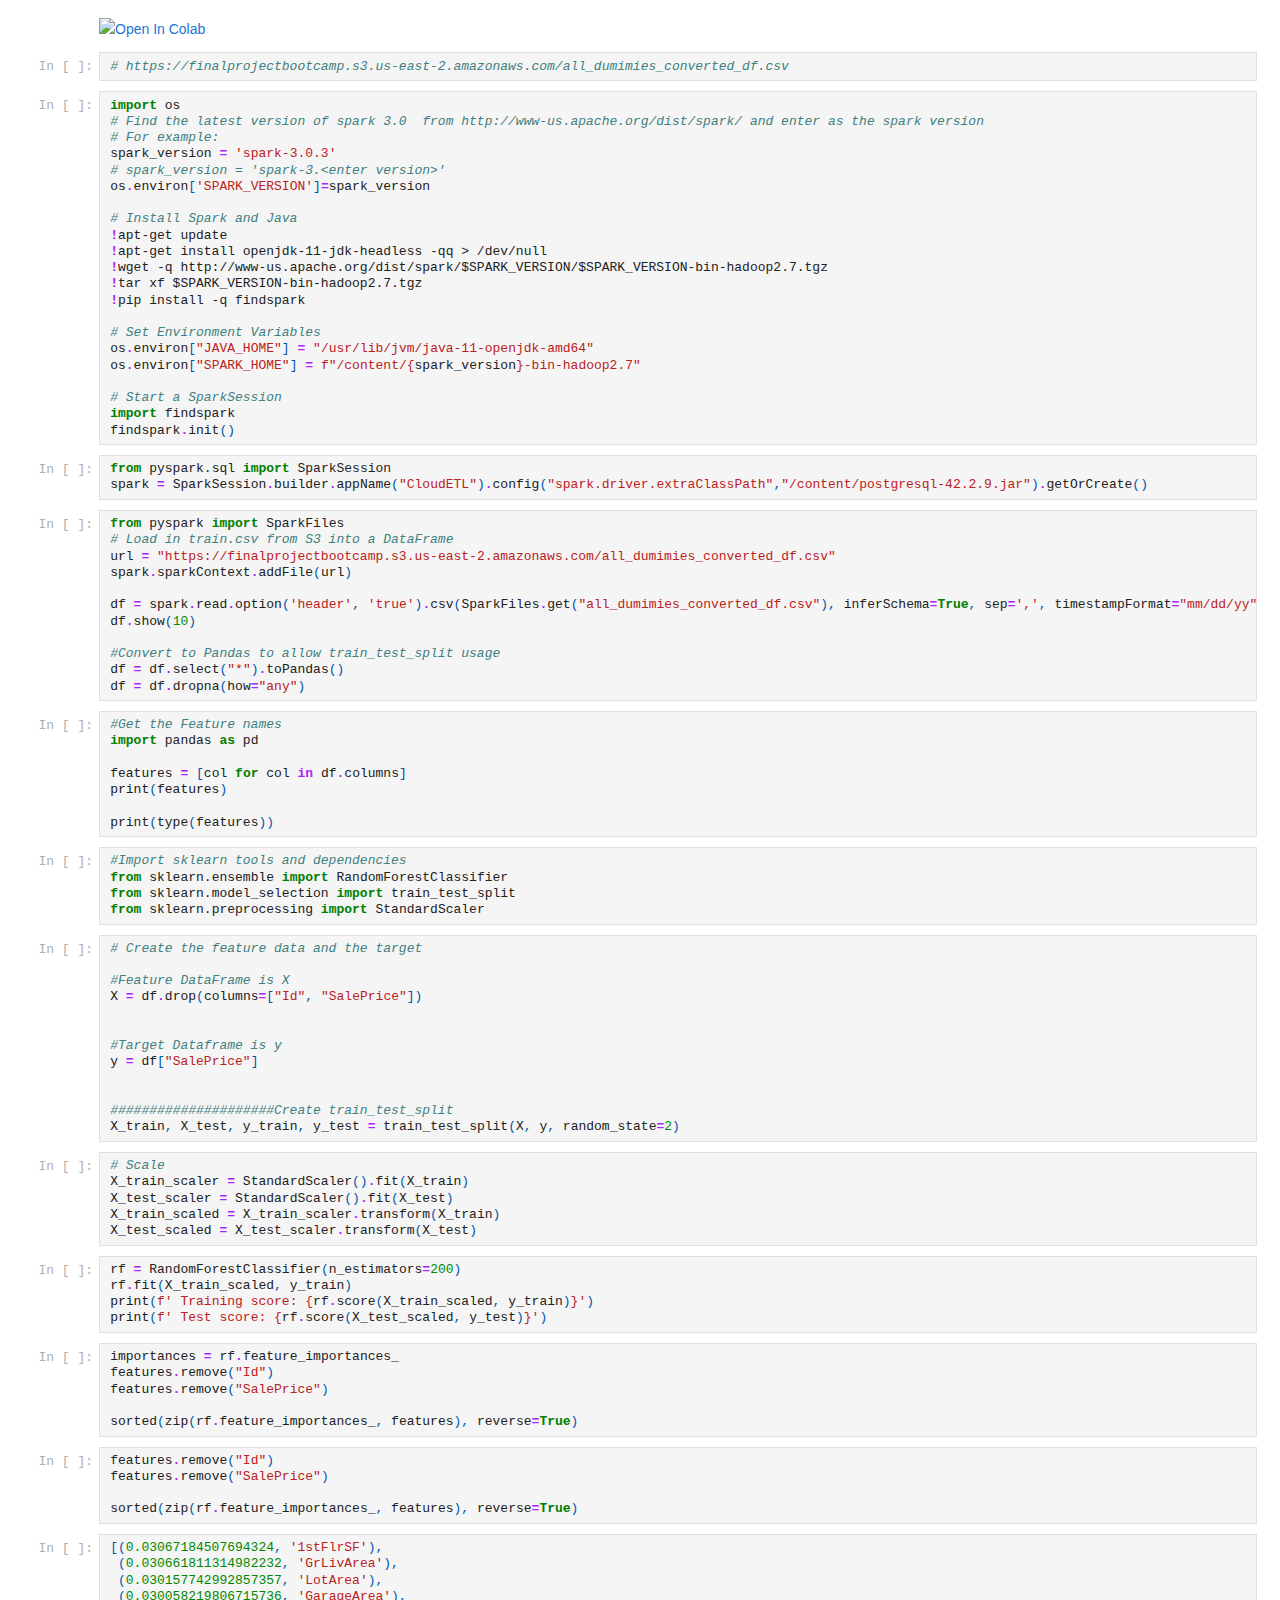
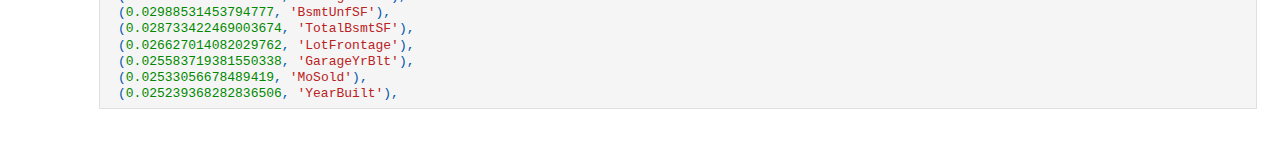
==== commit dfc96a4a: "feature_html" ====
--- a/Model_html/Feature_importance.html
+++ b/Model_html/Feature_importance.html
@@ -14268,7 +14268,7 @@
 <div class="jp-InputPrompt jp-InputArea-prompt">In&nbsp;[&nbsp;]:</div>
 <div class="jp-CodeMirrorEditor jp-Editor jp-InputArea-editor" data-type="inline">
      <div class="CodeMirror cm-s-jupyter">
-<div class=" highlight hl-ipython3"><pre><span></span><span class="n">https</span><span class="p">:</span><span class="o">//</span><span class="n">finalprojectbootcamp</span><span class="o">.</span><span class="n">s3</span><span class="o">.</span><span class="n">us</span><span class="o">-</span><span class="n">east</span><span class="o">-</span><span class="mf">2.</span><span class="n">amazonaws</span><span class="o">.</span><span class="n">com</span><span class="o">/</span><span class="n">all_dumimies_converted_df</span><span class="o">.</span><span class="n">csv</span>
+<div class=" highlight hl-ipython3"><pre><span></span><span class="c1"># https://finalprojectbootcamp.s3.us-east-2.amazonaws.com/all_dumimies_converted_df.csv</span>
 </pre></div>
 
      </div>
@@ -14276,10 +14276,10 @@
 </div>
 </div>
 
-</div><div class="jp-Cell jp-CodeCell jp-Notebook-cell   ">
+</div><div class="jp-Cell jp-CodeCell jp-Notebook-cell jp-mod-noOutputs  ">
 <div class="jp-Cell-inputWrapper">
 <div class="jp-InputArea jp-Cell-inputArea">
-<div class="jp-InputPrompt jp-InputArea-prompt">In&nbsp;[1]:</div>
+<div class="jp-InputPrompt jp-InputArea-prompt">In&nbsp;[&nbsp;]:</div>
 <div class="jp-CodeMirrorEditor jp-Editor jp-InputArea-editor" data-type="inline">
      <div class="CodeMirror cm-s-jupyter">
 <div class=" highlight hl-ipython3"><pre><span></span><span class="kn">import</span> <span class="nn">os</span>
@@ -14310,58 +14310,10 @@
 </div>
 </div>
 
-<div class="jp-Cell-outputWrapper">
-
-
-<div class="jp-OutputArea jp-Cell-outputArea">
-
-<div class="jp-OutputArea-child">
-
-    
-    <div class="jp-OutputPrompt jp-OutputArea-prompt"></div>
-
-
-<div class="jp-RenderedText jp-OutputArea-output" data-mime-type="text/plain">
-<pre>Get:1 http://security.ubuntu.com/ubuntu bionic-security InRelease [88.7 kB]
-Get:2 https://cloud.r-project.org/bin/linux/ubuntu bionic-cran40/ InRelease [3,626 B]
-Ign:3 https://developer.download.nvidia.com/compute/cuda/repos/ubuntu1804/x86_64  InRelease
-Ign:4 https://developer.download.nvidia.com/compute/machine-learning/repos/ubuntu1804/x86_64  InRelease
-Get:5 https://developer.download.nvidia.com/compute/cuda/repos/ubuntu1804/x86_64  Release [697 B]
-Hit:6 https://developer.download.nvidia.com/compute/machine-learning/repos/ubuntu1804/x86_64  Release
-Get:7 http://ppa.launchpad.net/c2d4u.team/c2d4u4.0+/ubuntu bionic InRelease [15.9 kB]
-Get:8 https://developer.download.nvidia.com/compute/cuda/repos/ubuntu1804/x86_64  Release.gpg [836 B]
-Hit:9 http://archive.ubuntu.com/ubuntu bionic InRelease
-Get:10 http://archive.ubuntu.com/ubuntu bionic-updates InRelease [88.7 kB]
-Hit:11 http://ppa.launchpad.net/cran/libgit2/ubuntu bionic InRelease
-Get:12 http://security.ubuntu.com/ubuntu bionic-security/restricted amd64 Packages [473 kB]
-Get:13 http://ppa.launchpad.net/deadsnakes/ppa/ubuntu bionic InRelease [15.9 kB]
-Get:14 http://archive.ubuntu.com/ubuntu bionic-backports InRelease [74.6 kB]
-Get:15 http://security.ubuntu.com/ubuntu bionic-security/main amd64 Packages [2,221 kB]
-Get:16 http://security.ubuntu.com/ubuntu bionic-security/universe amd64 Packages [1,418 kB]
-Get:18 http://ppa.launchpad.net/graphics-drivers/ppa/ubuntu bionic InRelease [21.3 kB]
-Ign:19 https://developer.download.nvidia.com/compute/cuda/repos/ubuntu1804/x86_64  Packages
-Get:19 https://developer.download.nvidia.com/compute/cuda/repos/ubuntu1804/x86_64  Packages [634 kB]
-Get:20 http://ppa.launchpad.net/c2d4u.team/c2d4u4.0+/ubuntu bionic/main Sources [1,777 kB]
-Get:21 http://archive.ubuntu.com/ubuntu bionic-updates/main amd64 Packages [2,656 kB]
-Get:22 http://ppa.launchpad.net/c2d4u.team/c2d4u4.0+/ubuntu bionic/main amd64 Packages [909 kB]
-Get:23 http://archive.ubuntu.com/ubuntu bionic-updates/universe amd64 Packages [2,188 kB]
-Get:24 http://archive.ubuntu.com/ubuntu bionic-updates/restricted amd64 Packages [506 kB]
-Get:25 http://ppa.launchpad.net/deadsnakes/ppa/ubuntu bionic/main amd64 Packages [40.9 kB]
-Get:26 http://ppa.launchpad.net/graphics-drivers/ppa/ubuntu bionic/main amd64 Packages [41.5 kB]
-Fetched 13.2 MB in 4s (3,077 kB/s)
-Reading package lists... Done
-</pre>
-</div>
-</div>
-
-</div>
-
-</div>
-
 </div><div class="jp-Cell jp-CodeCell jp-Notebook-cell jp-mod-noOutputs  ">
 <div class="jp-Cell-inputWrapper">
 <div class="jp-InputArea jp-Cell-inputArea">
-<div class="jp-InputPrompt jp-InputArea-prompt">In&nbsp;[2]:</div>
+<div class="jp-InputPrompt jp-InputArea-prompt">In&nbsp;[&nbsp;]:</div>
 <div class="jp-CodeMirrorEditor jp-Editor jp-InputArea-editor" data-type="inline">
      <div class="CodeMirror cm-s-jupyter">
 <div class=" highlight hl-ipython3"><pre><span></span><span class="kn">from</span> <span class="nn">pyspark.sql</span> <span class="kn">import</span> <span class="n">SparkSession</span>
@@ -14373,10 +14325,10 @@
 </div>
 </div>
 
-</div><div class="jp-Cell jp-CodeCell jp-Notebook-cell   ">
+</div><div class="jp-Cell jp-CodeCell jp-Notebook-cell jp-mod-noOutputs  ">
 <div class="jp-Cell-inputWrapper">
 <div class="jp-InputArea jp-Cell-inputArea">
-<div class="jp-InputPrompt jp-InputArea-prompt">In&nbsp;[3]:</div>
+<div class="jp-InputPrompt jp-InputArea-prompt">In&nbsp;[&nbsp;]:</div>
 <div class="jp-CodeMirrorEditor jp-Editor jp-InputArea-editor" data-type="inline">
      <div class="CodeMirror cm-s-jupyter">
 <div class=" highlight hl-ipython3"><pre><span></span><span class="kn">from</span> <span class="nn">pyspark</span> <span class="kn">import</span> <span class="n">SparkFiles</span>
@@ -14397,46 +14349,10 @@
 </div>
 </div>
 
-<div class="jp-Cell-outputWrapper">
-
-
-<div class="jp-OutputArea jp-Cell-outputArea">
-
-<div class="jp-OutputArea-child">
-
-    
-    <div class="jp-OutputPrompt jp-OutputArea-prompt"></div>
-
-
-<div class="jp-RenderedText jp-OutputArea-output" data-mime-type="text/plain">
-<pre>[base64]
-| Id|MSSubClass|LotFrontage|LotArea|OverallQual|OverallCond|YearBuilt|YearRemodAdd|MasVnrArea|BsmtFinSF1|BsmtFinSF2|BsmtUnfSF|TotalBsmtSF|1stFlrSF|2ndFlrSF|LowQualFinSF|GrLivArea|BsmtFullBath|BsmtHalfBath|FullBath|HalfBath|BedroomAbvGr|KitchenAbvGr|TotRmsAbvGrd|Fireplaces|GarageYrBlt|GarageCars|GarageArea|WoodDeckSF|OpenPorchSF|EnclosedPorch|3SsnPorch|ScreenPorch|PoolArea|MiscVal|MoSold|YrSold|SalePrice|MSZoning_FV|MSZoning_RH|MSZoning_RL|MSZoning_RM|Street_Pave|Alley_Pave|LotShape_IR2|LotShape_IR3|LotShape_Reg|LandContour_HLS|LandContour_Low|LandContour_Lvl|Utilities_NoSeWa|LotConfig_CulDSac|LotConfig_FR2|LotConfig_FR3|LotConfig_Inside|LandSlope_Mod|LandSlope_Sev|Neighborhood_Blueste|Neighborhood_BrDale|Neighborhood_BrkSide|Neighborhood_ClearCr|Neighborhood_CollgCr|Neighborhood_Crawfor|Neighborhood_Edwards|Neighborhood_Gilbert|Neighborhood_IDOTRR|Neighborhood_MeadowV|Neighborhood_Mitchel|Neighborhood_NAmes|Neighborhood_NPkVill|Neighborhood_NWAmes|Neighborhood_NoRidge|Neighborhood_NridgHt|Neighborhood_OldTown|Neighborhood_SWISU|Neighborhood_Sawyer|Neighborhood_SawyerW|Neighborhood_Somerst|Neighborhood_StoneBr|Neighborhood_Timber|Neighborhood_Veenker|Condition1_Feedr|Condition1_Norm|Condition1_PosA|Condition1_PosN|Condition1_RRAe|Condition1_RRAn|Condition1_RRNe|Condition1_RRNn|Condition2_Feedr|Condition2_Norm|Condition2_PosA|Condition2_PosN|Condition2_RRAe|Condition2_RRAn|Condition2_RRNn|BldgType_2fmCon|BldgType_Duplex|BldgType_Twnhs|BldgType_TwnhsE|HouseStyle_1.5Unf|HouseStyle_1Story|HouseStyle_2.5Fin|HouseStyle_2.5Unf|HouseStyle_2Story|HouseStyle_SFoyer|HouseStyle_SLvl|RoofStyle_Gable|RoofStyle_Gambrel|RoofStyle_Hip|RoofStyle_Mansard|RoofStyle_Shed|RoofMatl_CompShg|RoofMatl_Membran|RoofMatl_Metal|RoofMatl_Roll|RoofMatl_Tar&amp;Grv|RoofMatl_WdShake|RoofMatl_WdShngl|Exterior1st_AsphShn|Exterior1st_BrkComm|Exterior1st_BrkFace|Exterior1st_CBlock|Exterior1st_CemntBd|Exterior1st_HdBoard|Exterior1st_ImStucc|Exterior1st_MetalSd|Exterior1st_Plywood|Exterior1st_Stone|Exterior1st_Stucco|Exterior1st_VinylSd|Exterior1st_Wd Sdng|Exterior1st_WdShing|Exterior2nd_AsphShn|Exterior2nd_Brk Cmn|Exterior2nd_BrkFace|Exterior2nd_CBlock|Exterior2nd_CmentBd|Exterior2nd_HdBoard|Exterior2nd_ImStucc|Exterior2nd_MetalSd|Exterior2nd_Other|Exterior2nd_Plywood|Exterior2nd_Stone|Exterior2nd_Stucco|Exterior2nd_VinylSd|Exterior2nd_Wd Sdng|Exterior2nd_Wd Shng|MasVnrType_BrkFace|MasVnrType_None|MasVnrType_Stone|Foundation_CBlock|Foundation_PConc|Foundation_Slab|Foundation_Stone|Foundation_Wood|Heating_GasA|Heating_GasW|Heating_Grav|Heating_OthW|Heating_Wall|CentralAir_Y|Electrical_FuseF|Electrical_FuseP|Electrical_Mix|Electrical_SBrkr|GarageType_Attchd|GarageType_Basment|GarageType_BuiltIn|GarageType_CarPort|GarageType_Detchd|PavedDrive_P|PavedDrive_Y|MiscFeature_Othr|MiscFeature_Shed|MiscFeature_TenC|SaleType_CWD|SaleType_Con|SaleType_ConLD|SaleType_ConLI|SaleType_ConLw|SaleType_New|SaleType_Oth|SaleType_WD|SaleCondition_AdjLand|SaleCondition_Alloca|SaleCondition_Family|SaleCondition_Normal|SaleCondition_Partial|ExterQual_Fa|ExterQual_Gd|ExterQual_TA|ExterCond_Fa|ExterCond_Gd|ExterCond_Po|ExterCond_TA|BsmtQual_Fa|BsmtQual_Gd|BsmtQual_TA|BsmtCond_Gd|BsmtCond_Po|BsmtCond_TA|BsmtExposure_Gd|BsmtExposure_Mn|BsmtExposure_No|BsmtFinType1_BLQ|BsmtFinType1_GLQ|BsmtFinType1_LwQ|BsmtFinType1_Rec|BsmtFinType1_Unf|BsmtFinType2_BLQ|BsmtFinType2_GLQ|BsmtFinType2_LwQ|BsmtFinType2_Rec|BsmtFinType2_Unf|HeatingQC_Fa|HeatingQC_Gd|HeatingQC_Po|HeatingQC_TA|KitchenQual_Fa|KitchenQual_Gd|KitchenQual_TA|Functional_Maj2|Functional_Min1|Functional_Min2|Functional_Mod|Functional_Sev|Functional_Typ|FireplaceQu_Fa|FireplaceQu_Gd|FireplaceQu_Po|FireplaceQu_TA|GarageFinish_RFn|GarageFinish_Unf|GarageQual_Fa|GarageQual_Gd|GarageQual_Po|GarageQual_TA|GarageCond_Fa|GarageCond_Gd|GarageCond_Po|GarageCond_TA|PoolQC_Fa|PoolQC_Gd|Fence_GdWo|Fence_MnPrv|Fence_MnWw|
-[base64]
-|  1|        60|       65.0|   8450|          7|          5|     2003|        2003|     196.0|       706|         0|      150|        856|     856|     854|           0|     1710|           1|           0|       2|       1|           3|           1|           8|         0|     2003.0|         2|       548|         0|         61|            0|        0|          0|       0|      0|     2|  2008|   208500|          0|          0|          1|          0|          1|         0|           0|           0|           1|              0|              0|              1|               0|                0|            0|            0|               1|            0|            0|                   0|                  0|                   0|                   0|                   1|                   0|                   0|                   0|                  0|                   0|                   0|                 0|                   0|                  0|                   0|                   0|                   0|                 0|                  0|                   0|                   0|                   0|                  0|                   0|               0|              1|              0|              0|              0|              0|              0|              0|               0|              1|              0|              0|              0|              0|              0|              0|              0|             0|              0|                0|                0|                0|                0|                1|                0|              0|              1|                0|            0|                0|             0|               1|               0|             0|            0|               0|               0|               0|                  0|                  0|                  0|                 0|                  0|                  0|                  0|                  0|                  0|                0|                 0|                  1|                  0|                  0|                  0|                  0|                  0|                 0|                  0|                  0|                  0|                  0|                0|                  0|                0|                 0|                  1|                  0|                  0|                 1|              0|               0|                0|               1|              0|               0|              0|           1|           0|           0|           0|           0|           1|               0|               0|             0|               1|                1|                 0|                 0|                 0|                0|           0|           1|               0|               0|               0|           0|           0|             0|             0|             0|           0|           0|          1|                    0|                   0|                   0|                   1|                    0|           0|           1|           0|           0|           0|           0|           1|          0|          1|          0|          0|          0|          1|              0|              0|              1|               0|               1|               0|               0|               0|               0|               0|               0|               0|               1|           0|           0|           0|           0|             0|             1|             0|              0|              0|              0|             0|             0|             1|             0|             0|             0|             0|               1|               0|            0|            0|            0|            1|            0|            0|            0|            1|        0|        0|         0|          0|         0|
-|  2|        20|       80.0|   9600|          6|          8|     1976|        1976|       0.0|       978|         0|      284|       1262|    1262|       0|           0|     1262|           0|           1|       2|       0|           3|           1|           6|         1|     1976.0|         2|       460|       298|          0|            0|        0|          0|       0|      0|     5|  2007|   181500|          0|          0|          1|          0|          1|         0|           0|           0|           1|              0|              0|              1|               0|                0|            1|            0|               0|            0|            0|                   0|                  0|                   0|                   0|                   0|                   0|                   0|                   0|                  0|                   0|                   0|                 0|                   0|                  0|                   0|                   0|                   0|                 0|                  0|                   0|                   0|                   0|                  0|                   1|               1|              0|              0|              0|              0|              0|              0|              0|               0|              1|              0|              0|              0|              0|              0|              0|              0|             0|              0|                0|                1|                0|                0|                0|                0|              0|              1|                0|            0|                0|             0|               1|               0|             0|            0|               0|               0|               0|                  0|                  0|                  0|                 0|                  0|                  0|                  0|                  1|                  0|                0|                 0|                  0|                  0|                  0|                  0|                  0|                  0|                 0|                  0|                  0|                  0|                  1|                0|                  0|                0|                 0|                  0|                  0|                  0|                 0|              1|               0|                1|               0|              0|               0|              0|           1|           0|           0|           0|           0|           1|               0|               0|             0|               1|                1|                 0|                 0|                 0|                0|           0|           1|               0|               0|               0|           0|           0|             0|             0|             0|           0|           0|          1|                    0|                   0|                   0|                   1|                    0|           0|           0|           1|           0|           0|           0|           1|          0|          1|          0|          0|          0|          1|              1|              0|              0|               0|               0|               0|               0|               0|               0|               0|               0|               0|               1|           0|           0|           0|           0|             0|             0|             1|              0|              0|              0|             0|             0|             1|             0|             0|             0|             1|               1|               0|            0|            0|            0|            1|            0|            0|            0|            1|        0|        0|         0|          0|         0|
-|  3|        60|       68.0|  11250|          7|          5|     2001|        2002|     162.0|       486|         0|      434|        920|     920|     866|           0|     1786|           1|           0|       2|       1|           3|           1|           6|         1|     2001.0|         2|       608|         0|         42|            0|        0|          0|       0|      0|     9|  2008|   223500|          0|          0|          1|          0|          1|         0|           0|           0|           0|              0|              0|              1|               0|                0|            0|            0|               1|            0|            0|                   0|                  0|                   0|                   0|                   1|                   0|                   0|                   0|                  0|                   0|                   0|                 0|                   0|                  0|                   0|                   0|                   0|                 0|                  0|                   0|                   0|                   0|                  0|                   0|               0|              1|              0|              0|              0|              0|              0|              0|               0|              1|              0|              0|              0|              0|              0|              0|              0|             0|              0|                0|                0|                0|                0|                1|                0|              0|              1|                0|            0|                0|             0|               1|               0|             0|            0|               0|               0|               0|                  0|                  0|                  0|                 0|                  0|                  0|                  0|                  0|                  0|                0|                 0|                  1|                  0|                  0|                  0|                  0|                  0|                 0|                  0|                  0|                  0|                  0|                0|                  0|                0|                 0|                  1|                  0|                  0|                 1|              0|               0|                0|               1|              0|               0|              0|           1|           0|           0|           0|           0|           1|               0|               0|             0|               1|                1|                 0|                 0|                 0|                0|           0|           1|               0|               0|               0|           0|           0|             0|             0|             0|           0|           0|          1|                    0|                   0|                   0|                   1|                    0|           0|           1|           0|           0|           0|           0|           1|          0|          1|          0|          0|          0|          1|              0|              1|              0|               0|               1|               0|               0|               0|               0|               0|               0|               0|               1|           0|           0|           0|           0|             0|             1|             0|              0|              0|              0|             0|             0|             1|             0|             0|             0|             1|               1|               0|            0|            0|            0|            1|            0|            0|            0|            1|        0|        0|         0|          0|         0|
-|  4|        70|       60.0|   9550|          7|          5|     1915|        1970|       0.0|       216|         0|      540|        756|     961|     756|           0|     1717|           1|           0|       1|       0|           3|           1|           7|         1|     1998.0|         3|       642|         0|         35|          272|        0|          0|       0|      0|     2|  2006|   140000|          0|          0|          1|          0|          1|         0|           0|           0|           0|              0|              0|              1|               0|                0|            0|            0|               0|            0|            0|                   0|                  0|                   0|                   0|                   0|                   1|                   0|                   0|                  0|                   0|                   0|                 0|                   0|                  0|                   0|                   0|                   0|                 0|                  0|                   0|                   0|                   0|                  0|                   0|               0|              1|              0|              0|              0|              0|              0|              0|               0|              1|              0|              0|              0|              0|              0|              0|              0|             0|              0|                0|                0|                0|                0|                1|                0|              0|              1|                0|            0|                0|             0|               1|               0|             0|            0|               0|               0|               0|                  0|                  0|                  0|                 0|                  0|                  0|                  0|                  0|                  0|                0|                 0|                  0|                  1|                  0|                  0|                  0|                  0|                 0|                  0|                  0|                  0|                  0|                0|                  0|                0|                 0|                  0|                  0|                  1|                 0|              1|               0|                0|               0|              0|               0|              0|           1|           0|           0|           0|           0|           1|               0|               0|             0|               1|                0|                 0|                 0|                 0|                1|           0|           1|               0|               0|               0|           0|           0|             0|             0|             0|           0|           0|          1|                    0|                   0|                   0|                   0|                    0|           0|           0|           1|           0|           0|           0|           1|          0|          0|          1|          1|          0|          0|              0|              0|              1|               0|               0|               0|               0|               0|               0|               0|               0|               0|               1|           0|           1|           0|           0|             0|             1|             0|              0|              0|              0|             0|             0|             1|             0|             1|             0|             0|               0|               1|            0|            0|            0|            1|            0|            0|            0|            1|        0|        0|         0|          0|         0|
-|  5|        60|       84.0|  14260|          8|          5|     2000|        2000|     350.0|       655|         0|      490|       1145|    1145|    1053|           0|     2198|           1|           0|       2|       1|           4|           1|           9|         1|     2000.0|         3|       836|       192|         84|            0|        0|          0|       0|      0|    12|  2008|   250000|          0|          0|          1|          0|          1|         0|           0|           0|           0|              0|              0|              1|               0|                0|            1|            0|               0|            0|            0|                   0|                  0|                   0|                   0|                   0|                   0|                   0|                   0|                  0|                   0|                   0|                 0|                   0|                  0|                   1|                   0|                   0|                 0|                  0|                   0|                   0|                   0|                  0|                   0|               0|              1|              0|              0|              0|              0|              0|              0|               0|              1|              0|              0|              0|              0|              0|              0|              0|             0|              0|                0|                0|                0|                0|                1|                0|              0|              1|                0|            0|                0|             0|               1|               0|             0|            0|               0|               0|               0|                  0|                  0|                  0|                 0|                  0|                  0|                  0|                  0|                  0|                0|                 0|                  1|                  0|                  0|                  0|                  0|                  0|                 0|                  0|                  0|                  0|                  0|                0|                  0|                0|                 0|                  1|                  0|                  0|                 1|              0|               0|                0|               1|              0|               0|              0|           1|           0|           0|           0|           0|           1|               0|               0|             0|               1|                1|                 0|                 0|                 0|                0|           0|           1|               0|               0|               0|           0|           0|             0|             0|             0|           0|           0|          1|                    0|                   0|                   0|                   1|                    0|           0|           1|           0|           0|           0|           0|           1|          0|          1|          0|          0|          0|          1|              0|              0|              0|               0|               1|               0|               0|               0|               0|               0|               0|               0|               1|           0|           0|           0|           0|             0|             1|             0|              0|              0|              0|             0|             0|             1|             0|             0|             0|             1|               1|               0|            0|            0|            0|            1|            0|            0|            0|            1|        0|        0|         0|          0|         0|
-|  6|        50|       85.0|  14115|          5|          5|     1993|        1995|       0.0|       732|         0|       64|        796|     796|     566|           0|     1362|           1|           0|       1|       1|           1|           1|           5|         0|     1993.0|         2|       480|        40|         30|            0|      320|          0|       0|    700|    10|  2009|   143000|          0|          0|          1|          0|          1|         0|           0|           0|           0|              0|              0|              1|               0|                0|            0|            0|               1|            0|            0|                   0|                  0|                   0|                   0|                   0|                   0|                   0|                   0|                  0|                   0|                   1|                 0|                   0|                  0|                   0|                   0|                   0|                 0|                  0|                   0|                   0|                   0|                  0|                   0|               0|              1|              0|              0|              0|              0|              0|              0|               0|              1|              0|              0|              0|              0|              0|              0|              0|             0|              0|                0|                0|                0|                0|                0|                0|              0|              1|                0|            0|                0|             0|               1|               0|             0|            0|               0|               0|               0|                  0|                  0|                  0|                 0|                  0|                  0|                  0|                  0|                  0|                0|                 0|                  1|                  0|                  0|                  0|                  0|                  0|                 0|                  0|                  0|                  0|                  0|                0|                  0|                0|                 0|                  1|                  0|                  0|                 0|              1|               0|                0|               0|              0|               0|              1|           1|           0|           0|           0|           0|           1|               0|               0|             0|               1|                1|                 0|                 0|                 0|                0|           0|           1|               0|               1|               0|           0|           0|             0|             0|             0|           0|           0|          1|                    0|                   0|                   0|                   1|                    0|           0|           0|           1|           0|           0|           0|           1|          0|          1|          0|          0|          0|          1|              0|              0|              1|               0|               1|               0|               0|               0|               0|               0|               0|               0|               1|           0|           0|           0|           0|             0|             0|             1|              0|              0|              0|             0|             0|             1|             0|             0|             0|             0|               0|               1|            0|            0|            0|            1|            0|            0|            0|            1|        0|        0|         0|          1|         0|
-|  7|        20|       75.0|  10084|          8|          5|     2004|        2005|     186.0|      1369|         0|      317|       1686|    1694|       0|           0|     1694|           1|           0|       2|       0|           3|           1|           7|         1|     2004.0|         2|       636|       255|         57|            0|        0|          0|       0|      0|     8|  2007|   307000|          0|          0|          1|          0|          1|         0|           0|           0|           1|              0|              0|              1|               0|                0|            0|            0|               1|            0|            0|                   0|                  0|                   0|                   0|                   0|                   0|                   0|                   0|                  0|                   0|                   0|                 0|                   0|                  0|                   0|                   0|                   0|                 0|                  0|                   0|                   1|                   0|                  0|                   0|               0|              1|              0|              0|              0|              0|              0|              0|               0|              1|              0|              0|              0|              0|              0|              0|              0|             0|              0|                0|                1|                0|                0|                0|                0|              0|              1|                0|            0|                0|             0|               1|               0|             0|            0|               0|               0|               0|                  0|                  0|                  0|                 0|                  0|                  0|                  0|                  0|                  0|                0|                 0|                  1|                  0|                  0|                  0|                  0|                  0|                 0|                  0|                  0|                  0|                  0|                0|                  0|                0|                 0|                  1|                  0|                  0|                 0|              0|               1|                0|               1|              0|               0|              0|           1|           0|           0|           0|           0|           1|               0|               0|             0|               1|                1|                 0|                 0|                 0|                0|           0|           1|               0|               0|               0|           0|           0|             0|             0|             0|           0|           0|          1|                    0|                   0|                   0|                   1|                    0|           0|           1|           0|           0|           0|           0|           1|          0|          0|          0|          0|          0|          1|              0|              0|              0|               0|               1|               0|               0|               0|               0|               0|               0|               0|               1|           0|           0|           0|           0|             0|             1|             0|              0|              0|              0|             0|             0|             1|             0|             1|             0|             0|               1|               0|            0|            0|            0|            1|            0|            0|            0|            1|        0|        0|         0|          0|         0|
-|  8|        60|       null|  10382|          7|          6|     1973|        1973|     240.0|       859|        32|      216|       1107|    1107|     983|           0|     2090|           1|           0|       2|       1|           3|           1|           7|         2|     1973.0|         2|       484|       235|        204|          228|        0|          0|       0|    350|    11|  2009|   200000|          0|          0|          1|          0|          1|         0|           0|           0|           0|              0|              0|              1|               0|                0|            0|            0|               0|            0|            0|                   0|                  0|                   0|                   0|                   0|                   0|                   0|                   0|                  0|                   0|                   0|                 0|                   0|                  1|                   0|                   0|                   0|                 0|                  0|                   0|                   0|                   0|                  0|                   0|               0|              0|              0|              1|              0|              0|              0|              0|               0|              1|              0|              0|              0|              0|              0|              0|              0|             0|              0|                0|                0|                0|                0|                1|                0|              0|              1|                0|            0|                0|             0|               1|               0|             0|            0|               0|               0|               0|                  0|                  0|                  0|                 0|                  0|                  1|                  0|                  0|                  0|                0|                 0|                  0|                  0|                  0|                  0|                  0|                  0|                 0|                  0|                  1|                  0|                  0|                0|                  0|                0|                 0|                  0|                  0|                  0|                 0|              0|               1|                1|               0|              0|               0|              0|           1|           0|           0|           0|           0|           1|               0|               0|             0|               1|                1|                 0|                 0|                 0|                0|           0|           1|               0|               1|               0|           0|           0|             0|             0|             0|           0|           0|          1|                    0|                   0|                   0|                   1|                    0|           0|           0|           1|           0|           0|           0|           1|          0|          1|          0|          0|          0|          1|              0|              1|              0|               0|               0|               0|               0|               0|               1|               0|               0|               0|               0|           0|           0|           0|           0|             0|             0|             1|              0|              0|              0|             0|             0|             1|             0|             0|             0|             1|               1|               0|            0|            0|            0|            1|            0|            0|            0|            1|        0|        0|         0|          0|         0|
-|  9|        50|       51.0|   6120|          7|          5|     1931|        1950|       0.0|         0|         0|      952|        952|    1022|     752|           0|     1774|           0|           0|       2|       0|           2|           2|           8|         2|     1931.0|         2|       468|        90|          0|          205|        0|          0|       0|      0|     4|  2008|   129900|          0|          0|          0|          1|          1|         0|           0|           0|           1|              0|              0|              1|               0|                0|            0|            0|               1|            0|            0|                   0|                  0|                   0|                   0|                   0|                   0|                   0|                   0|                  0|                   0|                   0|                 0|                   0|                  0|                   0|                   0|                   1|                 0|                  0|                   0|                   0|                   0|                  0|                   0|               0|              0|              0|              0|              0|              0|              0|              0|               0|              1|              0|              0|              0|              0|              0|              0|              0|             0|              0|                0|                0|                0|                0|                0|                0|              0|              1|                0|            0|                0|             0|               1|               0|             0|            0|               0|               0|               0|                  0|                  0|                  1|                 0|                  0|                  0|                  0|                  0|                  0|                0|                 0|                  0|                  0|                  0|                  0|                  0|                  0|                 0|                  0|                  0|                  0|                  0|                0|                  0|                0|                 0|                  0|                  0|                  1|                 0|              1|               0|                0|               0|              0|               0|              0|           1|           0|           0|           0|           0|           1|               1|               0|             0|               0|                0|                 0|                 0|                 0|                1|           0|           1|               0|               0|               0|           0|           0|             0|             0|             0|           0|           0|          1|                    0|                   0|                   0|                   0|                    0|           0|           0|           1|           0|           0|           0|           1|          0|          0|          1|          0|          0|          1|              0|              0|              1|               0|               0|               0|               0|               1|               0|               0|               0|               0|               1|           0|           1|           0|           0|             0|             0|             1|              0|              1|              0|             0|             0|             0|             0|             0|             0|             1|               0|               1|            1|            0|            0|            0|            0|            0|            0|            1|        0|        0|         0|          0|         0|
-| 10|       190|       50.0|   7420|          5|          6|     1939|        1950|       0.0|       851|         0|      140|        991|    1077|       0|           0|     1077|           1|           0|       1|       0|           2|           2|           5|         2|     1939.0|         1|       205|         0|          4|            0|        0|          0|       0|      0|     1|  2008|   118000|          0|          0|          1|          0|          1|         0|           0|           0|           1|              0|              0|              1|               0|                0|            0|            0|               0|            0|            0|                   0|                  0|                   1|                   0|                   0|                   0|                   0|                   0|                  0|                   0|                   0|                 0|                   0|                  0|                   0|                   0|                   0|                 0|                  0|                   0|                   0|                   0|                  0|                   0|               0|              0|              0|              0|              0|              0|              0|              0|               0|              0|              0|              0|              0|              0|              0|              1|              0|             0|              0|                1|                0|                0|                0|                0|                0|              0|              1|                0|            0|                0|             0|               1|               0|             0|            0|               0|               0|               0|                  0|                  0|                  0|                 0|                  0|                  0|                  0|                  1|                  0|                0|                 0|                  0|                  0|                  0|                  0|                  0|                  0|                 0|                  0|                  0|                  0|                  1|                0|                  0|                0|                 0|                  0|                  0|                  0|                 0|              1|               0|                0|               0|              0|               0|              0|           1|           0|           0|           0|           0|           1|               0|               0|             0|               1|                1|                 0|                 0|                 0|                0|           0|           1|               0|               0|               0|           0|           0|             0|             0|             0|           0|           0|          1|                    0|                   0|                   0|                   1|                    0|           0|           0|           1|           0|           0|           0|           1|          0|          0|          1|          0|          0|          1|              0|              0|              1|               0|               1|               0|               0|               0|               0|               0|               0|               0|               1|           0|           0|           0|           0|             0|             0|             1|              0|              0|              0|             0|             0|             1|             0|             0|             0|             1|               1|               0|            0|            1|            0|            0|            0|            0|            0|            1|        0|        0|         0|          0|         0|
-[base64]
-only showing top 10 rows
-
-</pre>
-</div>
-</div>
-
-</div>
-
-</div>
-
-</div><div class="jp-Cell jp-CodeCell jp-Notebook-cell   ">
+</div><div class="jp-Cell jp-CodeCell jp-Notebook-cell jp-mod-noOutputs  ">
 <div class="jp-Cell-inputWrapper">
 <div class="jp-InputArea jp-Cell-inputArea">
-<div class="jp-InputPrompt jp-InputArea-prompt">In&nbsp;[4]:</div>
+<div class="jp-InputPrompt jp-InputArea-prompt">In&nbsp;[&nbsp;]:</div>
 <div class="jp-CodeMirrorEditor jp-Editor jp-InputArea-editor" data-type="inline">
      <div class="CodeMirror cm-s-jupyter">
 <div class=" highlight hl-ipython3"><pre><span></span><span class="c1">#Get the Feature names</span>
@@ -14453,32 +14369,10 @@
 </div>
 </div>
 
-<div class="jp-Cell-outputWrapper">
-
-
-<div class="jp-OutputArea jp-Cell-outputArea">
-
-<div class="jp-OutputArea-child">
-
-    
-    <div class="jp-OutputPrompt jp-OutputArea-prompt"></div>
-
-
-<div class="jp-RenderedText jp-OutputArea-output" data-mime-type="text/plain">
-<pre>[&#39;Id&#39;, &#39;MSSubClass&#39;, &#39;LotFrontage&#39;, &#39;LotArea&#39;, &#39;OverallQual&#39;, &#39;OverallCond&#39;, &#39;YearBuilt&#39;, &#39;YearRemodAdd&#39;, &#39;MasVnrArea&#39;, &#39;BsmtFinSF1&#39;, &#39;BsmtFinSF2&#39;, &#39;BsmtUnfSF&#39;, &#39;TotalBsmtSF&#39;, &#39;1stFlrSF&#39;, &#39;2ndFlrSF&#39;, &#39;LowQualFinSF&#39;, &#39;GrLivArea&#39;, &#39;BsmtFullBath&#39;, &#39;BsmtHalfBath&#39;, &#39;FullBath&#39;, &#39;HalfBath&#39;, &#39;BedroomAbvGr&#39;, &#39;KitchenAbvGr&#39;, &#39;TotRmsAbvGrd&#39;, &#39;Fireplaces&#39;, &#39;GarageYrBlt&#39;, &#39;GarageCars&#39;, &#39;GarageArea&#39;, &#39;WoodDeckSF&#39;, &#39;OpenPorchSF&#39;, &#39;EnclosedPorch&#39;, &#39;3SsnPorch&#39;, &#39;ScreenPorch&#39;, &#39;PoolArea&#39;, &#39;MiscVal&#39;, &#39;MoSold&#39;, &#39;YrSold&#39;, &#39;SalePrice&#39;, &#39;MSZoning_FV&#39;, &#39;MSZoning_RH&#39;, &#39;MSZoning_RL&#39;, &#39;MSZoning_RM&#39;, &#39;Street_Pave&#39;, &#39;Alley_Pave&#39;, &#39;LotShape_IR2&#39;, &#39;LotShape_IR3&#39;, &#39;LotShape_Reg&#39;, &#39;LandContour_HLS&#39;, &#39;LandContour_Low&#39;, &#39;LandContour_Lvl&#39;, &#39;Utilities_NoSeWa&#39;, &#39;LotConfig_CulDSac&#39;, &#39;LotConfig_FR2&#39;, &#39;LotConfig_FR3&#39;, &#39;LotConfig_Inside&#39;, &#39;LandSlope_Mod&#39;, &#39;LandSlope_Sev&#39;, &#39;Neighborhood_Blueste&#39;, &#39;Neighborhood_BrDale&#39;, &#39;Neighborhood_BrkSide&#39;, &#39;Neighborhood_ClearCr&#39;, &#39;Neighborhood_CollgCr&#39;, &#39;Neighborhood_Crawfor&#39;, &#39;Neighborhood_Edwards&#39;, &#39;Neighborhood_Gilbert&#39;, &#39;Neighborhood_IDOTRR&#39;, &#39;Neighborhood_MeadowV&#39;, &#39;Neighborhood_Mitchel&#39;, &#39;Neighborhood_NAmes&#39;, &#39;Neighborhood_NPkVill&#39;, &#39;Neighborhood_NWAmes&#39;, &#39;Neighborhood_NoRidge&#39;, &#39;Neighborhood_NridgHt&#39;, &#39;Neighborhood_OldTown&#39;, &#39;Neighborhood_SWISU&#39;, &#39;Neighborhood_Sawyer&#39;, &#39;Neighborhood_SawyerW&#39;, &#39;Neighborhood_Somerst&#39;, &#39;Neighborhood_StoneBr&#39;, &#39;Neighborhood_Timber&#39;, &#39;Neighborhood_Veenker&#39;, &#39;Condition1_Feedr&#39;, &#39;Condition1_Norm&#39;, &#39;Condition1_PosA&#39;, &#39;Condition1_PosN&#39;, &#39;Condition1_RRAe&#39;, &#39;Condition1_RRAn&#39;, &#39;Condition1_RRNe&#39;, &#39;Condition1_RRNn&#39;, &#39;Condition2_Feedr&#39;, &#39;Condition2_Norm&#39;, &#39;Condition2_PosA&#39;, &#39;Condition2_PosN&#39;, &#39;Condition2_RRAe&#39;, &#39;Condition2_RRAn&#39;, &#39;Condition2_RRNn&#39;, &#39;BldgType_2fmCon&#39;, &#39;BldgType_Duplex&#39;, &#39;BldgType_Twnhs&#39;, &#39;BldgType_TwnhsE&#39;, &#39;HouseStyle_1.5Unf&#39;, &#39;HouseStyle_1Story&#39;, &#39;HouseStyle_2.5Fin&#39;, &#39;HouseStyle_2.5Unf&#39;, &#39;HouseStyle_2Story&#39;, &#39;HouseStyle_SFoyer&#39;, &#39;HouseStyle_SLvl&#39;, &#39;RoofStyle_Gable&#39;, &#39;RoofStyle_Gambrel&#39;, &#39;RoofStyle_Hip&#39;, &#39;RoofStyle_Mansard&#39;, &#39;RoofStyle_Shed&#39;, &#39;RoofMatl_CompShg&#39;, &#39;RoofMatl_Membran&#39;, &#39;RoofMatl_Metal&#39;, &#39;RoofMatl_Roll&#39;, &#39;RoofMatl_Tar&amp;Grv&#39;, &#39;RoofMatl_WdShake&#39;, &#39;RoofMatl_WdShngl&#39;, &#39;Exterior1st_AsphShn&#39;, &#39;Exterior1st_BrkComm&#39;, &#39;Exterior1st_BrkFace&#39;, &#39;Exterior1st_CBlock&#39;, &#39;Exterior1st_CemntBd&#39;, &#39;Exterior1st_HdBoard&#39;, &#39;Exterior1st_ImStucc&#39;, &#39;Exterior1st_MetalSd&#39;, &#39;Exterior1st_Plywood&#39;, &#39;Exterior1st_Stone&#39;, &#39;Exterior1st_Stucco&#39;, &#39;Exterior1st_VinylSd&#39;, &#39;Exterior1st_Wd Sdng&#39;, &#39;Exterior1st_WdShing&#39;, &#39;Exterior2nd_AsphShn&#39;, &#39;Exterior2nd_Brk Cmn&#39;, &#39;Exterior2nd_BrkFace&#39;, &#39;Exterior2nd_CBlock&#39;, &#39;Exterior2nd_CmentBd&#39;, &#39;Exterior2nd_HdBoard&#39;, &#39;Exterior2nd_ImStucc&#39;, &#39;Exterior2nd_MetalSd&#39;, &#39;Exterior2nd_Other&#39;, &#39;Exterior2nd_Plywood&#39;, &#39;Exterior2nd_Stone&#39;, &#39;Exterior2nd_Stucco&#39;, &#39;Exterior2nd_VinylSd&#39;, &#39;Exterior2nd_Wd Sdng&#39;, &#39;Exterior2nd_Wd Shng&#39;, &#39;MasVnrType_BrkFace&#39;, &#39;MasVnrType_None&#39;, &#39;MasVnrType_Stone&#39;, &#39;Foundation_CBlock&#39;, &#39;Foundation_PConc&#39;, &#39;Foundation_Slab&#39;, &#39;Foundation_Stone&#39;, &#39;Foundation_Wood&#39;, &#39;Heating_GasA&#39;, &#39;Heating_GasW&#39;, &#39;Heating_Grav&#39;, &#39;Heating_OthW&#39;, &#39;Heating_Wall&#39;, &#39;CentralAir_Y&#39;, &#39;Electrical_FuseF&#39;, &#39;Electrical_FuseP&#39;, &#39;Electrical_Mix&#39;, &#39;Electrical_SBrkr&#39;, &#39;GarageType_Attchd&#39;, &#39;GarageType_Basment&#39;, &#39;GarageType_BuiltIn&#39;, &#39;GarageType_CarPort&#39;, &#39;GarageType_Detchd&#39;, &#39;PavedDrive_P&#39;, &#39;PavedDrive_Y&#39;, &#39;MiscFeature_Othr&#39;, &#39;MiscFeature_Shed&#39;, &#39;MiscFeature_TenC&#39;, &#39;SaleType_CWD&#39;, &#39;SaleType_Con&#39;, &#39;SaleType_ConLD&#39;, &#39;SaleType_ConLI&#39;, &#39;SaleType_ConLw&#39;, &#39;SaleType_New&#39;, &#39;SaleType_Oth&#39;, &#39;SaleType_WD&#39;, &#39;SaleCondition_AdjLand&#39;, &#39;SaleCondition_Alloca&#39;, &#39;SaleCondition_Family&#39;, &#39;SaleCondition_Normal&#39;, &#39;SaleCondition_Partial&#39;, &#39;ExterQual_Fa&#39;, &#39;ExterQual_Gd&#39;, &#39;ExterQual_TA&#39;, &#39;ExterCond_Fa&#39;, &#39;ExterCond_Gd&#39;, &#39;ExterCond_Po&#39;, &#39;ExterCond_TA&#39;, &#39;BsmtQual_Fa&#39;, &#39;BsmtQual_Gd&#39;, &#39;BsmtQual_TA&#39;, &#39;BsmtCond_Gd&#39;, &#39;BsmtCond_Po&#39;, &#39;BsmtCond_TA&#39;, &#39;BsmtExposure_Gd&#39;, &#39;BsmtExposure_Mn&#39;, &#39;BsmtExposure_No&#39;, &#39;BsmtFinType1_BLQ&#39;, &#39;BsmtFinType1_GLQ&#39;, &#39;BsmtFinType1_LwQ&#39;, &#39;BsmtFinType1_Rec&#39;, &#39;BsmtFinType1_Unf&#39;, &#39;BsmtFinType2_BLQ&#39;, &#39;BsmtFinType2_GLQ&#39;, &#39;BsmtFinType2_LwQ&#39;, &#39;BsmtFinType2_Rec&#39;, &#39;BsmtFinType2_Unf&#39;, &#39;HeatingQC_Fa&#39;, &#39;HeatingQC_Gd&#39;, &#39;HeatingQC_Po&#39;, &#39;HeatingQC_TA&#39;, &#39;KitchenQual_Fa&#39;, &#39;KitchenQual_Gd&#39;, &#39;KitchenQual_TA&#39;, &#39;Functional_Maj2&#39;, &#39;Functional_Min1&#39;, &#39;Functional_Min2&#39;, &#39;Functional_Mod&#39;, &#39;Functional_Sev&#39;, &#39;Functional_Typ&#39;, &#39;FireplaceQu_Fa&#39;, &#39;FireplaceQu_Gd&#39;, &#39;FireplaceQu_Po&#39;, &#39;FireplaceQu_TA&#39;, &#39;GarageFinish_RFn&#39;, &#39;GarageFinish_Unf&#39;, &#39;GarageQual_Fa&#39;, &#39;GarageQual_Gd&#39;, &#39;GarageQual_Po&#39;, &#39;GarageQual_TA&#39;, &#39;GarageCond_Fa&#39;, &#39;GarageCond_Gd&#39;, &#39;GarageCond_Po&#39;, &#39;GarageCond_TA&#39;, &#39;PoolQC_Fa&#39;, &#39;PoolQC_Gd&#39;, &#39;Fence_GdWo&#39;, &#39;Fence_MnPrv&#39;, &#39;Fence_MnWw&#39;]
-&lt;class &#39;list&#39;&gt;
-</pre>
-</div>
-</div>
-
-</div>
-
-</div>
-
 </div><div class="jp-Cell jp-CodeCell jp-Notebook-cell jp-mod-noOutputs  ">
 <div class="jp-Cell-inputWrapper">
 <div class="jp-InputArea jp-Cell-inputArea">
-<div class="jp-InputPrompt jp-InputArea-prompt">In&nbsp;[5]:</div>
+<div class="jp-InputPrompt jp-InputArea-prompt">In&nbsp;[&nbsp;]:</div>
 <div class="jp-CodeMirrorEditor jp-Editor jp-InputArea-editor" data-type="inline">
      <div class="CodeMirror cm-s-jupyter">
 <div class=" highlight hl-ipython3"><pre><span></span><span class="c1">#Import sklearn tools and dependencies</span>
@@ -14495,10 +14389,10 @@
 </div><div class="jp-Cell jp-CodeCell jp-Notebook-cell jp-mod-noOutputs  ">
 <div class="jp-Cell-inputWrapper">
 <div class="jp-InputArea jp-Cell-inputArea">
-<div class="jp-InputPrompt jp-InputArea-prompt">In&nbsp;[6]:</div>
+<div class="jp-InputPrompt jp-InputArea-prompt">In&nbsp;[&nbsp;]:</div>
 <div class="jp-CodeMirrorEditor jp-Editor jp-InputArea-editor" data-type="inline">
      <div class="CodeMirror cm-s-jupyter">
-<div class=" highlight hl-ipython3"><pre><span></span><span class="c1">#####################Create the feature data and the target</span>
+<div class=" highlight hl-ipython3"><pre><span></span><span class="c1"># Create the feature data and the target</span>
 
 <span class="c1">#Feature DataFrame is X</span>
 <span class="n">X</span> <span class="o">=</span> <span class="n">df</span><span class="o">.</span><span class="n">drop</span><span class="p">(</span><span class="n">columns</span><span class="o">=</span><span class="p">[</span><span class="s2">&quot;Id&quot;</span><span class="p">,</span> <span class="s2">&quot;SalePrice&quot;</span><span class="p">])</span>
@@ -14520,10 +14414,10 @@
 </div><div class="jp-Cell jp-CodeCell jp-Notebook-cell jp-mod-noOutputs  ">
 <div class="jp-Cell-inputWrapper">
 <div class="jp-InputArea jp-Cell-inputArea">
-<div class="jp-InputPrompt jp-InputArea-prompt">In&nbsp;[8]:</div>
+<div class="jp-InputPrompt jp-InputArea-prompt">In&nbsp;[&nbsp;]:</div>
 <div class="jp-CodeMirrorEditor jp-Editor jp-InputArea-editor" data-type="inline">
      <div class="CodeMirror cm-s-jupyter">
-<div class=" highlight hl-ipython3"><pre><span></span><span class="c1">###Scale</span>
+<div class=" highlight hl-ipython3"><pre><span></span><span class="c1"># Scale</span>
 <span class="n">X_train_scaler</span> <span class="o">=</span> <span class="n">StandardScaler</span><span class="p">()</span><span class="o">.</span><span class="n">fit</span><span class="p">(</span><span class="n">X_train</span><span class="p">)</span>
 <span class="n">X_test_scaler</span> <span class="o">=</span> <span class="n">StandardScaler</span><span class="p">()</span><span class="o">.</span><span class="n">fit</span><span class="p">(</span><span class="n">X_test</span><span class="p">)</span>
 <span class="n">X_train_scaled</span> <span class="o">=</span> <span class="n">X_train_scaler</span><span class="o">.</span><span class="n">transform</span><span class="p">(</span><span class="n">X_train</span><span class="p">)</span>
@@ -14535,10 +14429,10 @@
 </div>
 </div>
 
-</div><div class="jp-Cell jp-CodeCell jp-Notebook-cell   ">
+</div><div class="jp-Cell jp-CodeCell jp-Notebook-cell jp-mod-noOutputs  ">
 <div class="jp-Cell-inputWrapper">
 <div class="jp-InputArea jp-Cell-inputArea">
-<div class="jp-InputPrompt jp-InputArea-prompt">In&nbsp;[11]:</div>
+<div class="jp-InputPrompt jp-InputArea-prompt">In&nbsp;[&nbsp;]:</div>
 <div class="jp-CodeMirrorEditor jp-Editor jp-InputArea-editor" data-type="inline">
      <div class="CodeMirror cm-s-jupyter">
 <div class=" highlight hl-ipython3"><pre><span></span><span class="n">rf</span> <span class="o">=</span> <span class="n">RandomForestClassifier</span><span class="p">(</span><span class="n">n_estimators</span><span class="o">=</span><span class="mi">200</span><span class="p">)</span>
@@ -14552,32 +14446,10 @@
 </div>
 </div>
 
-<div class="jp-Cell-outputWrapper">
-
-
-<div class="jp-OutputArea jp-Cell-outputArea">
-
-<div class="jp-OutputArea-child">
-
-    
-    <div class="jp-OutputPrompt jp-OutputArea-prompt"></div>
-
-
-<div class="jp-RenderedText jp-OutputArea-output" data-mime-type="text/plain">
-<pre> Training score: 1.0
- Test score: 0.028469750889679714
-</pre>
-</div>
-</div>
-
-</div>
-
-</div>
-
-</div><div class="jp-Cell jp-CodeCell jp-Notebook-cell   ">
+</div><div class="jp-Cell jp-CodeCell jp-Notebook-cell jp-mod-noOutputs  ">
 <div class="jp-Cell-inputWrapper">
 <div class="jp-InputArea jp-Cell-inputArea">
-<div class="jp-InputPrompt jp-InputArea-prompt">In&nbsp;[13]:</div>
+<div class="jp-InputPrompt jp-InputArea-prompt">In&nbsp;[&nbsp;]:</div>
 <div class="jp-CodeMirrorEditor jp-Editor jp-InputArea-editor" data-type="inline">
      <div class="CodeMirror cm-s-jupyter">
 <div class=" highlight hl-ipython3"><pre><span></span><span class="n">importances</span> <span class="o">=</span> <span class="n">rf</span><span class="o">.</span><span class="n">feature_importances_</span>
@@ -14592,274 +14464,7 @@
 </div>
 </div>
 
-<div class="jp-Cell-outputWrapper">
-
-
-<div class="jp-OutputArea jp-Cell-outputArea">
-
-<div class="jp-OutputArea-child">
-
-    
-    <div class="jp-OutputPrompt jp-OutputArea-prompt">Out[13]:</div>
-
-
-
-
-<div class="jp-RenderedText jp-OutputArea-output jp-OutputArea-executeResult" data-mime-type="text/plain">
-<pre>[(0.030092410034162537, &#39;GrLivArea&#39;),
- (0.02899916606107307, &#39;LotArea&#39;),
- (0.028606982171723857, &#39;1stFlrSF&#39;),
- (0.02856171795887266, &#39;TotalBsmtSF&#39;),
- (0.028241855375988417, &#39;GarageArea&#39;),
- (0.02773424119484836, &#39;BsmtUnfSF&#39;),
- (0.025962652367270283, &#39;LotFrontage&#39;),
- (0.025142908493709253, &#39;MoSold&#39;),
- (0.024918276193296965, &#39;GarageYrBlt&#39;),
- (0.024059886116785167, &#39;YearBuilt&#39;),
- (0.023817989683374334, &#39;YearRemodAdd&#39;),
- (0.023147445056312423, &#39;BsmtFinSF1&#39;),
- (0.022173565580014796, &#39;OpenPorchSF&#39;),
- (0.019579426171226575, &#39;WoodDeckSF&#39;),
- (0.018080451711567185, &#39;TotRmsAbvGrd&#39;),
- (0.01797239399710295, &#39;YrSold&#39;),
- (0.01764859331334914, &#39;MasVnrArea&#39;),
- (0.01674326926077337, &#39;2ndFlrSF&#39;),
- (0.015699381787277207, &#39;OverallQual&#39;),
- (0.012658359045613026, &#39;BedroomAbvGr&#39;),
- (0.012329593310759007, &#39;OverallCond&#39;),
- (0.012192637580604914, &#39;MSSubClass&#39;),
- (0.009951276652329918, &#39;Fireplaces&#39;),
- (0.008847719478209011, &#39;BsmtFullBath&#39;),
- (0.008178000342983374, &#39;GarageCars&#39;),
- (0.007793235405680407, &#39;LotConfig_Inside&#39;),
- (0.0074003900485351245, &#39;BsmtExposure_No&#39;),
- (0.007320055748484836, &#39;LotShape_Reg&#39;),
- (0.0071479823299735795, &#39;EnclosedPorch&#39;),
- (0.0071012264308321325, &#39;GarageFinish_RFn&#39;),
- (0.0068138071792916725, &#39;FullBath&#39;),
- (0.006722422262858081, &#39;HalfBath&#39;),
- (0.006475943986868812, &#39;BsmtFinType1_Unf&#39;),
- (0.00634830464598366, &#39;FireplaceQu_Gd&#39;),
- (0.006331755633829469, &#39;MasVnrType_BrkFace&#39;),
- (0.006319948919570429, &#39;ScreenPorch&#39;),
- (0.0062562531055335175, &#39;BsmtFinSF2&#39;),
- (0.006101977805224797, &#39;RoofStyle_Hip&#39;),
- (0.00603130342729926, &#39;KitchenQual_Gd&#39;),
- (0.005993987363786484, &#39;HeatingQC_Gd&#39;),
- (0.005993218972129925, &#39;MasVnrType_None&#39;),
- (0.00575687771890698, &#39;HouseStyle_1Story&#39;),
- (0.005715213373184887, &#39;RoofStyle_Gable&#39;),
- (0.00567322464636888, &#39;BsmtFinType1_GLQ&#39;),
- (0.005608969403279544, &#39;HeatingQC_TA&#39;),
- (0.005603312215814423, &#39;SaleCondition_Normal&#39;),
- (0.0055371040165563224, &#39;FireplaceQu_TA&#39;),
- (0.005532491180140215, &#39;GarageType_Attchd&#39;),
- (0.005390490669027689, &#39;Neighborhood_CollgCr&#39;),
- (0.005349158425204798, &#39;BsmtQual_Gd&#39;),
- (0.0053432136060608355, &#39;GarageFinish_Unf&#39;),
- (0.005247387500156961, &#39;Exterior2nd_VinylSd&#39;),
- (0.004880685864282904, &#39;KitchenQual_TA&#39;),
- (0.00477835042609902, &#39;SaleType_WD&#39;),
- (0.004767712444363597, &#39;Exterior2nd_MetalSd&#39;),
- (0.004702883103170106, &#39;GarageType_Detchd&#39;),
- (0.004694240299001407, &#39;MSZoning_RL&#39;),
- (0.004663835403996942, &#39;Exterior1st_MetalSd&#39;),
- (0.004628297022194565, &#39;Foundation_CBlock&#39;),
- (0.0045856497398364116, &#39;Condition1_Norm&#39;),
- (0.004520346994098015, &#39;HouseStyle_2Story&#39;),
- (0.004467250801137343, &#39;Exterior1st_VinylSd&#39;),
- (0.004399078531015937, &#39;BsmtExposure_Mn&#39;),
- (0.004357836910427423, &#39;Neighborhood_NAmes&#39;),
- (0.004240717618031343, &#39;Fence_MnPrv&#39;),
- (0.0042098569362174045, &#39;Exterior1st_HdBoard&#39;),
- (0.004176026091122951, &#39;Exterior2nd_HdBoard&#39;),
- (0.004102427139711447, &#39;ExterQual_Gd&#39;),
- (0.004052862049929932, &#39;MasVnrType_Stone&#39;),
- (0.0040374361036646916, &#39;ExterQual_TA&#39;),
- (0.004030010027554261, &#39;Exterior2nd_Wd Sdng&#39;),
- (0.003958401822722109, &#39;LandContour_Lvl&#39;),
- (0.003941004203568652, &#39;BsmtFinType1_BLQ&#39;),
- (0.00393306165202971, &#39;Foundation_PConc&#39;),
- (0.003923087287642532, &#39;BsmtQual_TA&#39;),
- (0.003914490703091596, &#39;BsmtCond_TA&#39;),
- (0.0038240826783508216, &#39;Exterior1st_Wd Sdng&#39;),
- (0.00376153527785847, &#39;ExterCond_TA&#39;),
- (0.0037261835189526453, &#39;MSZoning_RM&#39;),
- (0.0036727961316727746, &#39;ExterCond_Gd&#39;),
- (0.0035927580235827015, &#39;BsmtFinType2_Unf&#39;),
- (0.0035716774347651055, &#39;BsmtExposure_Gd&#39;),
- (0.0034374457209343217, &#39;BsmtFinType1_Rec&#39;),
- (0.0032964240821118603, &#39;Neighborhood_Edwards&#39;),
- (0.0031189713277805643, &#39;Exterior2nd_Plywood&#39;),
- (0.003024872717421601, &#39;Electrical_SBrkr&#39;),
- (0.0030049293910053825, &#39;3SsnPorch&#39;),
- (0.0030004504348276925, &#39;BsmtHalfBath&#39;),
- (0.002942068562397533, &#39;SaleType_New&#39;),
- (0.002930275549511431, &#39;MiscVal&#39;),
- (0.0028912988579450033, &#39;Functional_Typ&#39;),
- (0.0028665093739085354, &#39;BsmtCond_Gd&#39;),
- (0.002846648787218126, &#39;SaleCondition_Partial&#39;),
- (0.0028440927566214967, &#39;Fence_GdWo&#39;),
- (0.0027625621834787622, &#39;Neighborhood_Sawyer&#39;),
- (0.002741629009546233, &#39;BsmtFinType1_LwQ&#39;),
- (0.002694293699486338, &#39;Exterior1st_Plywood&#39;),
- (0.002686047988263431, &#39;GarageType_BuiltIn&#39;),
- (0.0025995517455218897, &#39;BldgType_TwnhsE&#39;),
- (0.0025901112686374365, &#39;LotConfig_CulDSac&#39;),
- (0.002571745719087534, &#39;Neighborhood_SawyerW&#39;),
- (0.002541283791501364, &#39;LotConfig_FR2&#39;),
- (0.002531616578667623, &#39;LandContour_HLS&#39;),
- (0.002491277046940628, &#39;Neighborhood_Gilbert&#39;),
- (0.002437446275047542, &#39;LandSlope_Mod&#39;),
- (0.0024194384708794057, &#39;Condition1_Feedr&#39;),
- (0.0023079875478880796, &#39;Neighborhood_OldTown&#39;),
- (0.0022601402463110474, &#39;PavedDrive_Y&#39;),
- (0.0022555004105034374, &#39;Neighborhood_NridgHt&#39;),
- (0.0022554845253611494, &#39;Neighborhood_Somerst&#39;),
- (0.002222281876693673, &#39;CentralAir_Y&#39;),
- (0.0021817950725965688, &#39;HouseStyle_SLvl&#39;),
- (0.002170514419110725, &#39;MiscFeature_Shed&#39;),
- (0.0021582719271194544, &#39;Neighborhood_Crawfor&#39;),
- (0.0021186270868496075, &#39;Neighborhood_NWAmes&#39;),
- (0.002111806949064431, &#39;Neighborhood_Timber&#39;),
- (0.0020586408186549876, &#39;FireplaceQu_Fa&#39;),
- (0.001995184655594037, &#39;KitchenAbvGr&#39;),
- (0.0019760791370127817, &#39;Neighborhood_Mitchel&#39;),
- (0.001965220123610735, &#39;Alley_Pave&#39;),
- (0.0019649853350152996, &#39;BsmtFinType2_Rec&#39;),
- (0.0019606141134568766, &#39;GarageQual_TA&#39;),
- (0.0019227433441748318, &#39;Exterior2nd_Wd Shng&#39;),
- (0.0019036095342809451, &#39;Neighborhood_NoRidge&#39;),
- (0.0018960229707705608, &#39;Exterior1st_BrkFace&#39;),
- (0.0018937134011090136, &#39;Exterior1st_CemntBd&#39;),
- (0.0018528797684228672, &#39;MSZoning_FV&#39;),
- (0.0018303900828940795, &#39;BsmtFinType2_LwQ&#39;),
- (0.0017923662731570008, &#39;Exterior2nd_CmentBd&#39;),
- (0.0017430408864769805, &#39;LotShape_IR2&#39;),
- (0.001736952259599372, &#39;Neighborhood_BrkSide&#39;),
- (0.001724569756598923, &#39;Condition1_RRAn&#39;),
- (0.0017231994505133557, &#39;BsmtFinType2_BLQ&#39;),
- (0.0017069610658302817, &#39;BldgType_Twnhs&#39;),
- (0.0017008259327588452, &#39;GarageQual_Fa&#39;),
- (0.0016868345407276934, &#39;HeatingQC_Fa&#39;),
- (0.00168322363619769, &#39;Neighborhood_IDOTRR&#39;),
- (0.0016738507287699365, &#39;Exterior1st_WdShing&#39;),
- (0.0016326554283357993, &#39;BsmtQual_Fa&#39;),
- (0.0015978947161153258, &#39;HouseStyle_SFoyer&#39;),
- (0.001562154935897966, &#39;LowQualFinSF&#39;),
- (0.0015461331331951917, &#39;Exterior2nd_BrkFace&#39;),
- (0.001455264571028556, &#39;PavedDrive_P&#39;),
- (0.001442501688114871, &#39;Functional_Min1&#39;),
- (0.0013969377413795543, &#39;LandContour_Low&#39;),
- (0.0013955128458752854, &#39;SaleCondition_Family&#39;),
- (0.0013868517608427269, &#39;GarageCond_TA&#39;),
- (0.0013370544657169635, &#39;Heating_GasA&#39;),
- (0.0013269062742501789, &#39;Exterior2nd_ImStucc&#39;),
- (0.0013099291237255578, &#39;Exterior1st_Stucco&#39;),
- (0.0012965268083043532, &#39;Electrical_FuseF&#39;),
- (0.0012562590702559586, &#39;Functional_Min2&#39;),
- (0.0012377494754432531, &#39;KitchenQual_Fa&#39;),
- (0.0012330998185566399, &#39;Neighborhood_StoneBr&#39;),
- (0.0012201837158933703, &#39;BldgType_2fmCon&#39;),
- (0.0012180181498024584, &#39;Condition1_PosN&#39;),
- (0.0011904315169958338, &#39;BldgType_Duplex&#39;),
- (0.001166021863379057, &#39;Neighborhood_ClearCr&#39;),
- (0.0011578899697824625, &#39;Exterior2nd_Stucco&#39;),
- (0.0011543971095545578, &#39;FireplaceQu_Po&#39;),
- (0.0011496010028750256, &#39;Heating_GasW&#39;),
- (0.0011414128542590227, &#39;ExterCond_Fa&#39;),
- (0.0010315605842045959, &#39;GarageCond_Fa&#39;),
- (0.0010091727298181946, &#39;GarageType_Basment&#39;),
- (0.0010068568109368081, &#39;RoofStyle_Gambrel&#39;),
- (0.0010038912518595027, &#39;HouseStyle_1.5Unf&#39;),
- (0.0009885950769524543, &#39;Neighborhood_SWISU&#39;),
- (0.0009547928177148871, &#39;Foundation_Slab&#39;),
- (0.000914076698512549, &#39;Exterior2nd_Brk Cmn&#39;),
- (0.000891742845836824, &#39;Condition1_RRAe&#39;),
- (0.0008522614902774027, &#39;Condition2_Norm&#39;),
- (0.000848016788019861, &#39;GarageQual_Gd&#39;),
- (0.0008362651524744994, &#39;RoofMatl_CompShg&#39;),
- (0.0008232909540517296, &#39;BsmtFinType2_GLQ&#39;),
- (0.000819438956131011, &#39;MSZoning_RH&#39;),
- (0.0007997064828451359, &#39;Functional_Mod&#39;),
- (0.0007316361968377365, &#39;SaleCondition_Alloca&#39;),
- (0.0007021564632808985, &#39;SaleType_ConLw&#39;),
- (0.0006944868925157282, &#39;GarageType_CarPort&#39;),
- (0.000678555148396852, &#39;Neighborhood_NPkVill&#39;),
- (0.000667542867705554, &#39;PoolArea&#39;),
- (0.0006634370050500571, &#39;Neighborhood_Veenker&#39;),
- (0.0006423651567575359, &#39;ExterQual_Fa&#39;),
- (0.0006204657444322728, &#39;Exterior2nd_Stone&#39;),
- (0.000586506035230966, &#39;Fence_MnWw&#39;),
- (0.000573809332942981, &#39;RoofMatl_WdShngl&#39;),
- (0.0005724188434244539, &#39;Neighborhood_BrDale&#39;),
- (0.0005697067060301081, &#39;SaleType_ConLD&#39;),
- (0.0005652693313956078, &#39;GarageCond_Po&#39;),
- (0.0005637227786944726, &#39;Neighborhood_MeadowV&#39;),
- (0.0005428165707155328, &#39;HouseStyle_2.5Unf&#39;),
- (0.0005397056922619004, &#39;LandSlope_Sev&#39;),
- (0.0005306112576979104, &#39;Foundation_Stone&#39;),
- (0.0004912796447734426, &#39;HouseStyle_2.5Fin&#39;),
- (0.0004874334287990439, &#39;SaleType_CWD&#39;),
- (0.00048690134114659213, &#39;Condition2_Feedr&#39;),
- (0.00044470804338463436, &#39;Condition1_PosA&#39;),
- (0.0004407468567143071, &#39;LotConfig_FR3&#39;),
- (0.0004371926816361052, &#39;RoofMatl_Tar&amp;Grv&#39;),
- (0.0004118437329736896, &#39;LotShape_IR3&#39;),
- (0.0003985053498054053, &#39;RoofStyle_Mansard&#39;),
- (0.00038179182027022845, &#39;Heating_Wall&#39;),
- (0.0003514419740405592, &#39;SaleType_Con&#39;),
- (0.00035141050393109306, &#39;Condition1_RRNe&#39;),
- (0.0003479357313412555, &#39;GarageQual_Po&#39;),
- (0.00034784433610177015, &#39;Street_Pave&#39;),
- (0.0003248935745705014, &#39;Heating_Grav&#39;),
- (0.0002861336524915944, &#39;Condition2_RRNn&#39;),
- (0.0002734825747722766, &#39;Condition2_PosN&#39;),
- (0.0002729479004562528, &#39;Exterior2nd_Other&#39;),
- (0.0002637393013913603, &#39;HeatingQC_Po&#39;),
- (0.0002560036661966801, &#39;Functional_Maj2&#39;),
- (0.00025498374946061886, &#39;Foundation_Wood&#39;),
- (0.0002423657200390245, &#39;Exterior1st_Stone&#39;),
- (0.00023839539363714108, &#39;Exterior2nd_AsphShn&#39;),
- (0.0002364005545405148, &#39;Exterior1st_ImStucc&#39;),
- (0.00022686979585857564, &#39;Exterior1st_BrkComm&#39;),
- (0.00022276693167664214, &#39;SaleType_Oth&#39;),
- (0.00020861729669469043, &#39;PoolQC_Gd&#39;),
- (0.00020281405294541108, &#39;Exterior2nd_CBlock&#39;),
- (0.00019416425396751662, &#39;Condition1_RRNn&#39;),
- (0.0001871733911854254, &#39;SaleType_ConLI&#39;),
- (0.00018663283377729536, &#39;Heating_OthW&#39;),
- (0.00018530259628554203, &#39;MiscFeature_Othr&#39;),
- (0.00015928093099395915, &#39;Neighborhood_Blueste&#39;),
- (0.000141899839375363, &#39;Exterior1st_CBlock&#39;),
- (0.00013718562722108687, &#39;Electrical_FuseP&#39;),
- (0.0001336861856819111, &#39;RoofMatl_Membran&#39;),
- (0.00013020586496784173, &#39;Electrical_Mix&#39;),
- (0.00012799905313066274, &#39;PoolQC_Fa&#39;),
- (0.00010044339942436267, &#39;RoofMatl_Roll&#39;),
- (9.442886476629871e-05, &#39;RoofMatl_WdShake&#39;),
- (9.397433277398333e-05, &#39;MiscFeature_TenC&#39;),
- (6.650328983673087e-05, &#39;GarageCond_Gd&#39;),
- (6.60548086054574e-05, &#39;BsmtCond_Po&#39;),
- (0.0, &#39;Utilities_NoSeWa&#39;),
- (0.0, &#39;SaleCondition_AdjLand&#39;),
- (0.0, &#39;RoofStyle_Shed&#39;),
- (0.0, &#39;RoofMatl_Metal&#39;),
- (0.0, &#39;Functional_Sev&#39;),
- (0.0, &#39;Exterior1st_AsphShn&#39;),
- (0.0, &#39;ExterCond_Po&#39;),
- (0.0, &#39;Condition2_RRAn&#39;),
- (0.0, &#39;Condition2_RRAe&#39;),
- (0.0, &#39;Condition2_PosA&#39;)]</pre>
-</div>
-
-</div>
-
-</div>
-
-</div>
-
-</div><div class="jp-Cell jp-CodeCell jp-Notebook-cell   ">
+</div><div class="jp-Cell jp-CodeCell jp-Notebook-cell jp-mod-noOutputs  ">
 <div class="jp-Cell-inputWrapper">
 <div class="jp-InputArea jp-Cell-inputArea">
 <div class="jp-InputPrompt jp-InputArea-prompt">In&nbsp;[&nbsp;]:</div>
@@ -14876,271 +14481,27 @@
 </div>
 </div>
 
-<div class="jp-Cell-outputWrapper">
-
-
-<div class="jp-OutputArea jp-Cell-outputArea">
-
-<div class="jp-OutputArea-child">
-
-    
-    <div class="jp-OutputPrompt jp-OutputArea-prompt">Out[&nbsp;]:</div>
-
-
-
-
-<div class="jp-RenderedText jp-OutputArea-output jp-OutputArea-executeResult" data-mime-type="text/plain">
-<pre>[(0.03067184507694324, &#39;1stFlrSF&#39;),
- (0.030661811314982232, &#39;GrLivArea&#39;),
- (0.030157742992857357, &#39;LotArea&#39;),
- (0.030058219806715736, &#39;GarageArea&#39;),
- (0.02988531453794777, &#39;BsmtUnfSF&#39;),
- (0.028733422469003674, &#39;TotalBsmtSF&#39;),
- (0.026627014082029762, &#39;LotFrontage&#39;),
- (0.025583719381550338, &#39;GarageYrBlt&#39;),
- (0.02533056678489419, &#39;MoSold&#39;),
- (0.025239368282836506, &#39;YearBuilt&#39;),
- (0.02399383975829967, &#39;BsmtFinSF1&#39;),
- (0.023615968787044927, &#39;YearRemodAdd&#39;),
- (0.02222778731027863, &#39;OpenPorchSF&#39;),
- (0.020104725477762667, &#39;WoodDeckSF&#39;),
- (0.018763654347624222, &#39;YrSold&#39;),
- (0.018410230455695117, &#39;TotRmsAbvGrd&#39;),
- (0.01622040112927497, &#39;2ndFlrSF&#39;),
- (0.015970015071569303, &#39;MasVnrArea&#39;),
- (0.01564458969957334, &#39;OverallQual&#39;),
- (0.012276159252435206, &#39;BedroomAbvGr&#39;),
- (0.01201444710207882, &#39;MSSubClass&#39;),
- (0.011869620651636485, &#39;OverallCond&#39;),
- (0.010155158114020211, &#39;Fireplaces&#39;),
- (0.008291180235079142, &#39;BsmtFullBath&#39;),
- (0.007851783677985063, &#39;LotConfig_Inside&#39;),
- (0.007850407737613738, &#39;GarageCars&#39;),
- (0.007739608710340792, &#39;LotShape_Reg&#39;),
- (0.007470455978695569, &#39;EnclosedPorch&#39;),
- (0.007371813644786451, &#39;BsmtExposure_No&#39;),
- (0.007307399830102492, &#39;GarageFinish_RFn&#39;),
- (0.006896076523860154, &#39;HalfBath&#39;),
- (0.006623283270413286, &#39;MasVnrType_BrkFace&#39;),
- (0.006548266882294619, &#39;BsmtFinType1_Unf&#39;),
- (0.006293859054835249, &#39;ScreenPorch&#39;),
- (0.0062678982942448655, &#39;BsmtFinSF2&#39;),
- (0.0062545021231961385, &#39;MasVnrType_None&#39;),
- (0.006229368703599103, &#39;FullBath&#39;),
- (0.006185230428795044, &#39;FireplaceQu_Gd&#39;),
- (0.006159752920363708, &#39;HeatingQC_Gd&#39;),
- (0.006088074079841989, &#39;SaleCondition_Normal&#39;),
- (0.006023052713717321, &#39;RoofStyle_Hip&#39;),
- (0.005992886121412493, &#39;BsmtFinType1_GLQ&#39;),
- (0.00597236530131602, &#39;HouseStyle_1Story&#39;),
- (0.0059218697259769085, &#39;RoofStyle_Gable&#39;),
- (0.005874544002713793, &#39;GarageType_Attchd&#39;),
- (0.005794600806894193, &#39;KitchenQual_Gd&#39;),
- (0.005734990677121862, &#39;FireplaceQu_TA&#39;),
- (0.005593918415213093, &#39;BsmtQual_Gd&#39;),
- (0.00541375661119519, &#39;HeatingQC_TA&#39;),
- (0.00528436226207454, &#39;GarageFinish_Unf&#39;),
- (0.0050152381568310785, &#39;Neighborhood_CollgCr&#39;),
- (0.004969966109635075, &#39;Exterior1st_VinylSd&#39;),
- (0.004948511836087044, &#39;Exterior2nd_VinylSd&#39;),
- (0.004880480943518616, &#39;KitchenQual_TA&#39;),
- (0.004671329792397553, &#39;SaleType_WD&#39;),
- (0.00463404441490288, &#39;HouseStyle_2Story&#39;),
- (0.004577914461673407, &#39;Condition1_Norm&#39;),
- (0.004513251216759102, &#39;Exterior2nd_MetalSd&#39;),
- (0.004425287823061611, &#39;Foundation_CBlock&#39;),
- (0.00442165312104197, &#39;GarageType_Detchd&#39;),
- (0.0043904951299098575, &#39;MSZoning_RL&#39;),
- (0.0043174639328854405, &#39;Exterior1st_MetalSd&#39;),
- (0.004302077976354963, &#39;Exterior2nd_HdBoard&#39;),
- (0.004207432921134225, &#39;BsmtCond_TA&#39;),
- (0.004150195330601575, &#39;ExterCond_TA&#39;),
- (0.004099363643947545, &#39;ExterQual_Gd&#39;),
- (0.004084853222694763, &#39;Exterior1st_HdBoard&#39;),
- (0.00405959672972969, &#39;Fence_MnPrv&#39;),
- (0.003983263538812399, &#39;ExterQual_TA&#39;),
- (0.0039518566286669155, &#39;Foundation_PConc&#39;),
- (0.003950946769807503, &#39;Exterior2nd_Wd Sdng&#39;),
- (0.0039318389949687775, &#39;BsmtExposure_Mn&#39;),
- (0.0038929355214356136, &#39;Neighborhood_NAmes&#39;),
- (0.003799751791857598, &#39;BsmtFinType1_BLQ&#39;),
- (0.0037676245207371515, &#39;LandContour_Lvl&#39;),
- (0.003706764099649814, &#39;MasVnrType_Stone&#39;),
- (0.0036692845295786813, &#39;BsmtFinType2_Unf&#39;),
- (0.0036445638496867185, &#39;BsmtQual_TA&#39;),
- (0.0035862078214436294, &#39;Exterior1st_Wd Sdng&#39;),
- (0.0035813742525153446, &#39;ExterCond_Gd&#39;),
- (0.0035056665152914733, &#39;BsmtFinType1_Rec&#39;),
- (0.003467869052605196, &#39;MSZoning_RM&#39;),
- (0.0033757983426702777, &#39;BsmtExposure_Gd&#39;),
- (0.0031485826439374503, &#39;Electrical_SBrkr&#39;),
- (0.003108927414510736, &#39;SaleCondition_Partial&#39;),
- (0.003069151915899691, &#39;Neighborhood_Edwards&#39;),
- (0.0029858829494469313, &#39;BsmtCond_Gd&#39;),
- (0.002946518774126173, &#39;Exterior2nd_Plywood&#39;),
- (0.0029176088786801928, &#39;BsmtHalfBath&#39;),
- (0.0029112506733971503, &#39;SaleType_New&#39;),
- (0.002778546384978145, &#39;Functional_Typ&#39;),
- (0.002760535088056995, &#39;BldgType_TwnhsE&#39;),
- (0.0027230341056248162, &#39;BsmtFinType1_LwQ&#39;),
- (0.0026601062907779423, &#39;Neighborhood_Somerst&#39;),
- (0.0025700440273892346, &#39;Neighborhood_NridgHt&#39;),
- (0.00256784056957991, &#39;3SsnPorch&#39;),
- (0.002563101471656063, &#39;Neighborhood_SawyerW&#39;),
- (0.002500743887839592, &#39;Exterior1st_Plywood&#39;),
- (0.002497785332195511, &#39;LotConfig_CulDSac&#39;),
- (0.00248088339332119, &#39;Fence_GdWo&#39;),
- (0.002452031645019785, &#39;Condition1_Feedr&#39;),
- (0.002435046272314905, &#39;Neighborhood_OldTown&#39;),
- (0.002376453413382461, &#39;Neighborhood_Sawyer&#39;),
- (0.0023718796252696593, &#39;LandContour_HLS&#39;),
- (0.0023676491144399396, &#39;MiscVal&#39;),
- (0.0023447745879251218, &#39;GarageType_BuiltIn&#39;),
- (0.0023353947355708384, &#39;Neighborhood_Gilbert&#39;),
- (0.002221685453955656, &#39;PavedDrive_Y&#39;),
- (0.002214824403556706, &#39;Neighborhood_Crawfor&#39;),
- (0.002197796990844318, &#39;LotConfig_FR2&#39;),
- (0.0021697556089703075, &#39;Neighborhood_Timber&#39;),
- (0.0021448946480224066, &#39;GarageQual_TA&#39;),
- (0.0021277788331273252, &#39;Exterior2nd_CmentBd&#39;),
- (0.0020838918652162468, &#39;LandSlope_Mod&#39;),
- (0.0020649967029897397, &#39;FireplaceQu_Fa&#39;),
- (0.002055612607193137, &#39;HouseStyle_SLvl&#39;),
- (0.002034874146026844, &#39;Neighborhood_Mitchel&#39;),
- (0.0019862341258347392, &#39;Neighborhood_NWAmes&#39;),
- (0.001964870305057737, &#39;Exterior1st_BrkFace&#39;),
- (0.0019254810340666106, &#39;Condition1_RRAn&#39;),
- (0.0019170187363965463, &#39;Exterior1st_CemntBd&#39;),
- (0.0019066156343909943, &#39;BsmtFinType2_Rec&#39;),
- (0.0019049970232046097, &#39;MSZoning_FV&#39;),
- (0.001904155759972544, &#39;BsmtFinType2_LwQ&#39;),
- (0.0018563448257111798, &#39;Exterior2nd_Wd Shng&#39;),
- (0.0018235399416659268, &#39;BsmtFinType2_BLQ&#39;),
- (0.0018029786910968074, &#39;Alley_Pave&#39;),
- (0.0017667844270393424, &#39;CentralAir_Y&#39;),
- (0.0017523647165001103, &#39;HeatingQC_Fa&#39;),
- (0.001750458444713568, &#39;GarageQual_Fa&#39;),
- (0.0017298809576048624, &#39;Neighborhood_BrkSide&#39;),
- (0.0017189142693239726, &#39;MiscFeature_Shed&#39;),
- (0.001667403741621275, &#39;Exterior1st_WdShing&#39;),
- (0.0016530965916908733, &#39;LowQualFinSF&#39;),
- (0.0016384525432647694, &#39;BldgType_Twnhs&#39;),
- (0.001629093797012939, &#39;Neighborhood_NoRidge&#39;),
- (0.0015564756724068811, &#39;GarageCond_TA&#39;),
- (0.0015435507274877988, &#39;LotShape_IR2&#39;),
- (0.0015379081269745812, &#39;HouseStyle_SFoyer&#39;),
- (0.0014672287593756408, &#39;Functional_Min1&#39;),
- (0.001456042073878328, &#39;KitchenAbvGr&#39;),
- (0.0014444676468908604, &#39;GarageCond_Fa&#39;),
- (0.0014329326778349544, &#39;Exterior2nd_BrkFace&#39;),
- (0.0014172167089320758, &#39;BsmtQual_Fa&#39;),
- (0.001393066700376825, &#39;Functional_Min2&#39;),
- (0.0013075126510109078, &#39;Neighborhood_IDOTRR&#39;),
- (0.0012933594659620506, &#39;SaleCondition_Family&#39;),
- (0.0012131889757562824, &#39;BldgType_Duplex&#39;),
- (0.0011412034460975815, &#39;Heating_GasA&#39;),
- (0.001131841211610034, &#39;PavedDrive_P&#39;),
- (0.001107789348615228, &#39;KitchenQual_Fa&#39;),
- (0.001103450611357075, &#39;Electrical_FuseF&#39;),
- (0.0010878769835752946, &#39;Neighborhood_StoneBr&#39;),
- (0.001078393374221097, &#39;Condition1_PosN&#39;),
- (0.0010646180878182171, &#39;MSZoning_RH&#39;),
- (0.00104575892478459, &#39;Exterior1st_Stucco&#39;),
- (0.0010355797351577955, &#39;Exterior2nd_ImStucc&#39;),
- (0.0010311291200836908, &#39;ExterCond_Fa&#39;),
- (0.0010177126231470915, &#39;Exterior2nd_Stucco&#39;),
- (0.001012418169310876, &#39;FireplaceQu_Po&#39;),
- (0.0009887038772238956, &#39;Neighborhood_ClearCr&#39;),
- (0.0009710497081172555, &#39;GarageType_Basment&#39;),
- (0.0009478963713569275, &#39;LandContour_Low&#39;),
- (0.0009221305857899191, &#39;BldgType_2fmCon&#39;),
- (0.0009091469747939231, &#39;Neighborhood_SWISU&#39;),
- (0.0009018146729530315, &#39;Condition1_RRAe&#39;),
- (0.0008922258462143187, &#39;BsmtFinType2_GLQ&#39;),
- (0.0008602349487289325, &#39;Heating_GasW&#39;),
- (0.0008532444870742305, &#39;GarageQual_Gd&#39;),
- (0.0007970752333299929, &#39;RoofStyle_Gambrel&#39;),
- (0.0007951761244754435, &#39;SaleType_ConLw&#39;),
- (0.0007817715901846501, &#39;Functional_Mod&#39;),
- (0.0007751496249594915, &#39;HouseStyle_1.5Unf&#39;),
- (0.0007723994692892782, &#39;Foundation_Slab&#39;),
- (0.0007567518261534745, &#39;Fence_MnWw&#39;),
- (0.0007411730048357818, &#39;SaleCondition_Alloca&#39;),
- (0.0007325875318176057, &#39;RoofMatl_CompShg&#39;),
- (0.0007071079520568734, &#39;Condition2_Norm&#39;),
- (0.0006770723831338443, &#39;HouseStyle_2.5Unf&#39;),
- (0.0006731005447580477, &#39;LotShape_IR3&#39;),
- (0.0006707631495610777, &#39;Neighborhood_NPkVill&#39;),
- (0.000619695002206766, &#39;RoofMatl_WdShngl&#39;),
- (0.0006171106663459384, &#39;Foundation_Stone&#39;),
- (0.0006092469515041983, &#39;Exterior2nd_Brk Cmn&#39;),
- (0.000607208739558258, &#39;Neighborhood_BrDale&#39;),
- (0.0005864265809580444, &#39;GarageType_CarPort&#39;),
- (0.0005474537289843346, &#39;SaleType_CWD&#39;),
- (0.0005142284506520838, &#39;Neighborhood_Veenker&#39;),
- (0.0004982474662334072, &#39;SaleType_ConLI&#39;),
- (0.0004963489604655071, &#39;SaleType_ConLD&#39;),
- (0.0004950051929187178, &#39;GarageCond_Gd&#39;),
- (0.0004892418454166251, &#39;Neighborhood_MeadowV&#39;),
- (0.000481494364804173, &#39;HouseStyle_2.5Fin&#39;),
- (0.0004755579016995723, &#39;LotConfig_FR3&#39;),
- (0.00047502614416094916, &#39;RoofStyle_Mansard&#39;),
- (0.00047259709588360504, &#39;PoolArea&#39;),
- (0.0004417177911385656, &#39;Condition1_PosA&#39;),
- (0.00044057614586383466, &#39;LandSlope_Sev&#39;),
- (0.00042043493533622906, &#39;Condition2_Feedr&#39;),
- (0.0004086251350708717, &#39;Exterior2nd_Stone&#39;),
- (0.0004080100588330177, &#39;GarageCond_Po&#39;),
- (0.00039220153527475926, &#39;Street_Pave&#39;),
- (0.00038191635266447796, &#39;RoofMatl_Tar&amp;Grv&#39;),
- (0.0003794080043808937, &#39;ExterQual_Fa&#39;),
- (0.0003626961466331456, &#39;Condition1_RRNn&#39;),
- (0.0003273382473536625, &#39;GarageQual_Po&#39;),
- (0.00031952955137679436, &#39;Functional_Maj2&#39;),
- (0.0002876242851241528, &#39;Heating_Grav&#39;),
- (0.00027071125211415993, &#39;SaleCondition_AdjLand&#39;),
- (0.00026770100033871735, &#39;Condition1_RRNe&#39;),
- (0.0002615727600657652, &#39;Foundation_Wood&#39;),
- (0.00026138263598399545, &#39;SaleType_Con&#39;),
- (0.0002490675088051688, &#39;Electrical_FuseP&#39;),
- (0.0002479917585633526, &#39;Exterior2nd_AsphShn&#39;),
- (0.00024222241685394302, &#39;Neighborhood_Blueste&#39;),
- (0.00023607609788089994, &#39;Heating_Wall&#39;),
- (0.00022846974939797155, &#39;Condition2_RRNn&#39;),
- (0.0002254553206931583, &#39;Exterior2nd_Other&#39;),
- (0.0002194300664918938, &#39;Exterior1st_CBlock&#39;),
- (0.00020698636244976566, &#39;PoolQC_Gd&#39;),
- (0.00019432433671079792, &#39;SaleType_Oth&#39;),
- (0.00018571765650541263, &#39;PoolQC_Fa&#39;),
- (0.00018330657661617608, &#39;RoofMatl_Roll&#39;),
- (0.0001764289022170188, &#39;Electrical_Mix&#39;),
- (0.00016381843919516112, &#39;RoofMatl_WdShake&#39;),
- (0.00015206493836489855, &#39;Exterior1st_BrkComm&#39;),
- (0.00014637155723980412, &#39;Exterior1st_Stone&#39;),
- (0.00014175831285089896, &#39;HeatingQC_Po&#39;),
- (0.00013945581015087328, &#39;Condition2_PosN&#39;),
- (0.00012952749903831528, &#39;MiscFeature_Othr&#39;),
- (0.00011749424046756357, &#39;Condition2_PosA&#39;),
- (0.00010790910881263439, &#39;Exterior2nd_CBlock&#39;),
- (0.00010677273128858061, &#39;Exterior1st_ImStucc&#39;),
- (9.944984847893272e-05, &#39;Heating_OthW&#39;),
- (8.417858047415117e-05, &#39;BsmtCond_Po&#39;),
- (6.439200926885611e-05, &#39;RoofMatl_Membran&#39;),
- (6.329387732167453e-05, &#39;MiscFeature_TenC&#39;),
- (0.0, &#39;Utilities_NoSeWa&#39;),
- (0.0, &#39;RoofStyle_Shed&#39;),
- (0.0, &#39;RoofMatl_Metal&#39;),
- (0.0, &#39;Functional_Sev&#39;),
- (0.0, &#39;Exterior1st_AsphShn&#39;),
- (0.0, &#39;ExterCond_Po&#39;),
- (0.0, &#39;Condition2_RRAn&#39;),
- (0.0, &#39;Condition2_RRAe&#39;)]</pre>
+</div><div class="jp-Cell jp-CodeCell jp-Notebook-cell jp-mod-noOutputs  ">
+<div class="jp-Cell-inputWrapper">
+<div class="jp-InputArea jp-Cell-inputArea">
+<div class="jp-InputPrompt jp-InputArea-prompt">In&nbsp;[&nbsp;]:</div>
+<div class="jp-CodeMirrorEditor jp-Editor jp-InputArea-editor" data-type="inline">
+     <div class="CodeMirror cm-s-jupyter">
+<div class=" highlight hl-ipython3"><pre><span></span><span class="p">[(</span><span class="mf">0.03067184507694324</span><span class="p">,</span> <span class="s1">&#39;1stFlrSF&#39;</span><span class="p">),</span>
+ <span class="p">(</span><span class="mf">0.030661811314982232</span><span class="p">,</span> <span class="s1">&#39;GrLivArea&#39;</span><span class="p">),</span>
+ <span class="p">(</span><span class="mf">0.030157742992857357</span><span class="p">,</span> <span class="s1">&#39;LotArea&#39;</span><span class="p">),</span>
+ <span class="p">(</span><span class="mf">0.030058219806715736</span><span class="p">,</span> <span class="s1">&#39;GarageArea&#39;</span><span class="p">),</span>
+ <span class="p">(</span><span class="mf">0.02988531453794777</span><span class="p">,</span> <span class="s1">&#39;BsmtUnfSF&#39;</span><span class="p">),</span>
+ <span class="p">(</span><span class="mf">0.028733422469003674</span><span class="p">,</span> <span class="s1">&#39;TotalBsmtSF&#39;</span><span class="p">),</span>
+ <span class="p">(</span><span class="mf">0.026627014082029762</span><span class="p">,</span> <span class="s1">&#39;LotFrontage&#39;</span><span class="p">),</span>
+ <span class="p">(</span><span class="mf">0.025583719381550338</span><span class="p">,</span> <span class="s1">&#39;GarageYrBlt&#39;</span><span class="p">),</span>
+ <span class="p">(</span><span class="mf">0.02533056678489419</span><span class="p">,</span> <span class="s1">&#39;MoSold&#39;</span><span class="p">),</span>
+ <span class="p">(</span><span class="mf">0.025239368282836506</span><span class="p">,</span> <span class="s1">&#39;YearBuilt&#39;</span><span class="p">),</span>
+</pre></div>
+
+     </div>
 </div>
-
 </div>
-
-</div>
-
 </div>
 
 </div>
